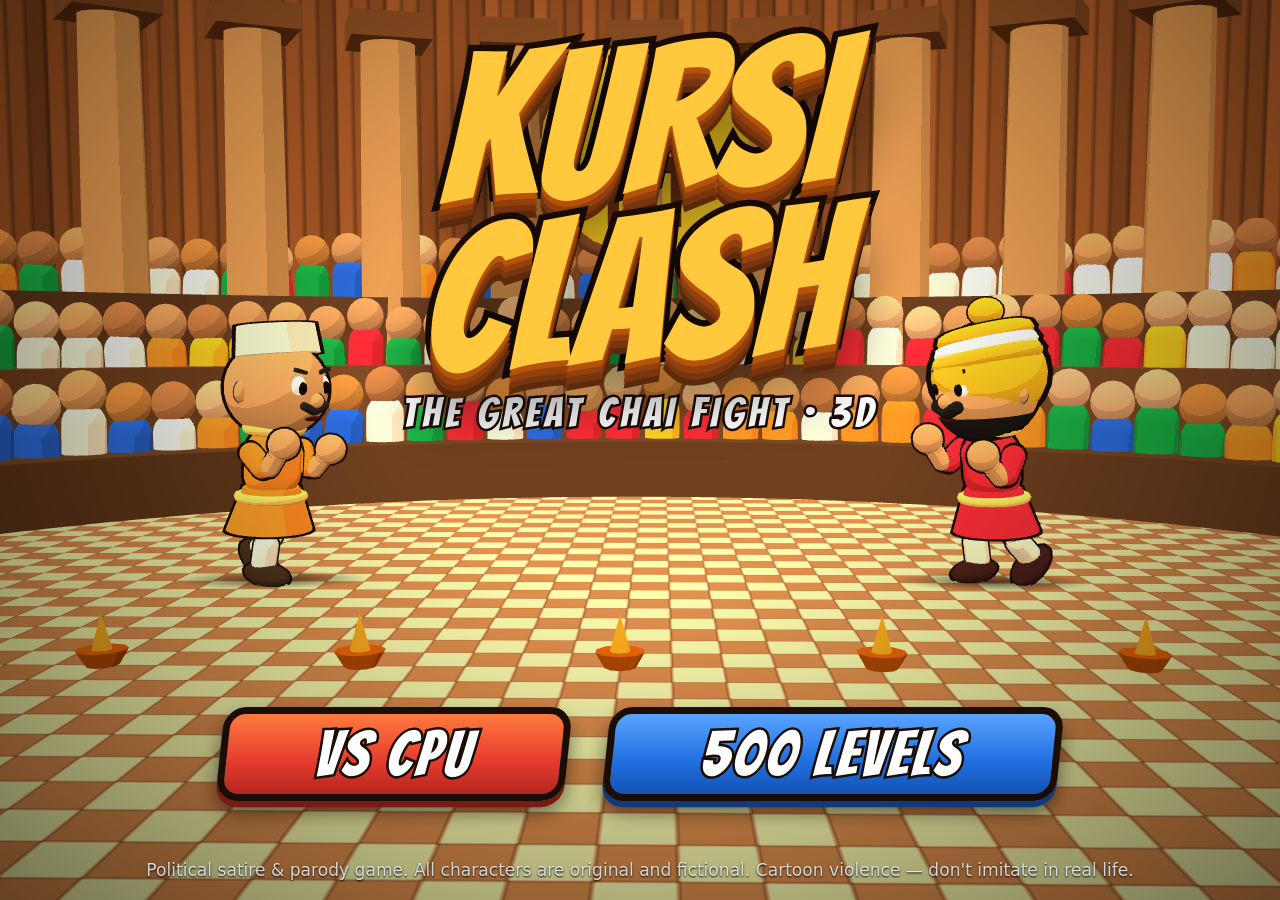
==== app/src/main/assets/game/kursi-clash-3d.html @ 17e44c1c "feat: Integrate complete Kursi Clash 3D toon game engine into main app" ====
<!doctype html>
<html lang="en">
<head>
<meta charset="utf-8">
<meta name="viewport" content="width=device-width, initial-scale=1, maximum-scale=1, user-scalable=no, viewport-fit=cover">
<meta name="theme-color" content="#120a06">
<title>Kursi Clash 3D</title>
<style>@font-face { font-family: 'Bangers'; src: url([data-uri]) format('woff2'); font-display: block; }
:root { --gold: #ffc83d; --red: #e63b2e; --ink: #1a0d06; --blue: #1f6fe0; --f: 'Bangers', Impact, 'Arial Black', sans-serif; }
* { box-sizing: border-box; -webkit-tap-highlight-color: transparent; -webkit-user-select: none; user-select: none; touch-action: none; }
html, body { margin: 0; height: 100%; background: #000; overflow: hidden; font-family: var(--f); color: #fff; letter-spacing: .04em; }
#app { position: fixed; inset: 0; overflow: hidden; }
#gl { position: absolute; inset: 0; width: 100%; height: 100%; display: block; }
button { font-family: var(--f); letter-spacing: .05em; cursor: pointer; }
.off { display: none !important; }

/* outlined comic text helper */
.ol { -webkit-text-stroke: .1em var(--ink); paint-order: stroke fill; }

#flash { position: absolute; inset: 0; pointer-events: none; opacity: 0; background: #fff; }
#flash.go { animation: fl .55s ease-out; }
@keyframes fl { 0% { opacity: .75; } 100% { opacity: 0; } }

#pops { position: absolute; inset: 0; pointer-events: none; overflow: hidden; }
.pop { position: absolute; transform: translate(-50%, -50%); font-size: 5.6vh; color: var(--c, #ffe066); -webkit-text-stroke: .14em var(--ink); paint-order: stroke fill; white-space: nowrap; animation: popUp .85s ease-out forwards; text-shadow: 0 .06em 0 rgba(0,0,0,.4); }
@keyframes popUp { 0% { transform: translate(-50%, -30%) scale(.4) rotate(-8deg); opacity: 0; } 15% { transform: translate(-50%, -60%) scale(1.25) rotate(4deg); opacity: 1; } 100% { transform: translate(-50%, -190%) scale(1) rotate(0); opacity: 0; } }

/* ---------- screens ---------- */
.screen { position: absolute; inset: 0; display: none; }
.screen.on { display: block; }

/* title */
#title { background: radial-gradient(ellipse at 50% 40%, rgba(0,0,0,0) 30%, rgba(0,0,0,.55) 100%); text-align: center; }
.logoWrap { position: absolute; left: 0; right: 0; top: 4vh; }
.logo3d { font-size: 23vh; line-height: .82; color: var(--gold); -webkit-text-stroke: .06em var(--ink); paint-order: stroke fill; transform: rotate(-3deg) skewX(-6deg);
  text-shadow: 0 .03em 0 #b45309, 0 .06em 0 #92400e, 0 .09em 0 #78350f, 0 .12em 0 #5a2a0a, 0 .2em .25em rgba(0,0,0,.6); animation: bob 2.4s ease-in-out infinite; }
@keyframes bob { 50% { transform: rotate(-3deg) skewX(-6deg) translateY(-1.2vh) scale(1.015); } }
.tag { margin-top: 1.6vh; font-size: 4.6vh; color: #fff; -webkit-text-stroke: .12em var(--ink); paint-order: stroke fill; letter-spacing: .12em; }
.tapStart { position: absolute; left: 0; right: 0; bottom: 14vh; font-size: 8vh; color: #fff; -webkit-text-stroke: .1em var(--ink); paint-order: stroke fill; animation: blink 1.1s steps(2, jump-none) infinite; }
@keyframes blink { 50% { opacity: .15; } }
.disc { position: absolute; left: 4vw; right: 4vw; bottom: 2.2vh; font-family: system-ui, sans-serif; font-size: 1.9vh; letter-spacing: 0; color: rgba(255,255,255,.8); text-shadow: 0 1px 2px #000; }

/* buttons */
.bigBtn { font-size: 6.4vh; padding: .1em 1.4em; color: #fff; background: linear-gradient(#ff7a3d, #e63b2e 60%, #b3261e); border: .12em solid var(--ink); border-radius: .35em; box-shadow: 0 .1em 0 #7a1a12, 0 .18em .3em rgba(0,0,0,.5); -webkit-text-stroke: .08em var(--ink); paint-order: stroke fill; transform: skewX(-6deg); }
.bigBtn:active { transform: skewX(-6deg) translateY(.06em); }
.bigBtn.sm { font-size: 5.4vh; margin: .6vh; }
.bigBtn.blue { background: linear-gradient(#5aa3ff, #1f6fe0 60%, #1553b0); box-shadow: 0 .1em 0 #0e3a80, 0 .18em .3em rgba(0,0,0,.5); }
.bigBtn.gray { background: linear-gradient(#9ca3af, #6b7280 60%, #4b5563); box-shadow: 0 .1em 0 #2b313b, 0 .18em .3em rgba(0,0,0,.5); }
.chip { position: absolute; left: 2vw; top: 2vh; font-size: 3.6vh; padding: .2em .8em; color: #fff; background: rgba(0,0,0,.55); border: .1em solid var(--gold); border-radius: 2em; z-index: 3; }

/* select */
#select { background: linear-gradient(rgba(0,0,0,.35), rgba(0,0,0,0) 22%, rgba(0,0,0,0) 45%, rgba(0,0,0,.78) 78%); }
.selTitle { position: absolute; left: 0; right: 0; top: 1.4vh; text-align: center; font-size: 11vh; color: var(--gold); -webkit-text-stroke: .08em var(--ink); paint-order: stroke fill; transform: skewX(-6deg); text-shadow: 0 .05em 0 #92400e, 0 .1em .2em rgba(0,0,0,.6); }
.info { position: absolute; bottom: 2vh; width: 26vw; max-width: 380px; padding: 1.2vh 1.4vw; background: linear-gradient(rgba(20,10,4,.85), rgba(20,10,4,.65)); border-left: .6vh solid var(--gold); border-radius: 1vh; line-height: 1.05; }
.info.left { left: 1.5vw; } .info.right { right: 1.5vw; text-align: right; border-left: 0; border-right: .6vh solid #38bdf8; }
.info .who { font-size: 2.6vh; color: var(--gold); letter-spacing: .15em; } .info.right .who { color: #38bdf8; }
.info .big { font-size: 7.6vh; line-height: .95; -webkit-text-stroke: .05em var(--ink); paint-order: stroke fill; transform: skewX(-6deg); white-space: nowrap; }
.info .team { font-size: 2.8vh; color: #ddd; margin-top: .4vh; }
.info .sup { font-size: 3vh; color: var(--gold); margin-top: .8vh; } .info .sup i { font-style: normal; color: #fff; }
.info .desc { font-family: system-ui, sans-serif; font-size: 1.9vh; letter-spacing: 0; line-height: 1.25; color: #e5e5e5; margin-top: .4vh; }
.stats { display: grid; grid-template-columns: auto 1fr; gap: .3vh .8vw; margin-top: .8vh; font-size: 2.2vh; align-items: center; }
.stats .b { height: 1.1vh; background: rgba(255,255,255,.15); border-radius: 1vh; overflow: hidden; } .stats .b i { display: block; height: 100%; background: linear-gradient(90deg, #22c55e, #fbbf24); border-radius: 1vh; }
.selBottom { position: absolute; left: 50%; bottom: 1.4vh; transform: translateX(-50%); width: 44vw; min-width: 330px; text-align: center; }
.pickLabel { font-size: 3.4vh; color: var(--gold); letter-spacing: .3em; -webkit-text-stroke: .08em var(--ink); paint-order: stroke fill; margin-bottom: .6vh; }
#roster { display: grid; grid-template-columns: repeat(6, 1fr); gap: .8vh; justify-items: center; }
.card { position: relative; width: 100%; max-width: 10.6vh; aspect-ratio: 1; border-radius: 1.2vh; border: .45vh solid #6b4a2e; background: linear-gradient(#4b2e1c, #1c0f08); overflow: hidden; padding: 0; color: #fff; }
.card img { width: 100%; height: 100%; object-fit: cover; display: block; }
.card .cn { position: absolute; left: 0; right: 0; bottom: 0; font-size: 1.9vh; line-height: 1.1; background: linear-gradient(transparent, rgba(0,0,0,.9)); padding: 1.4vh 0 .2vh; }
.card .q { font-size: 7vh; line-height: 9.6vh; color: var(--gold); -webkit-text-stroke: .05em var(--ink); paint-order: stroke fill; }
.card .badge { position: absolute; top: 0; font-size: 2vh; padding: 0 .5em; color: #fff; border-radius: 0 0 .6vh .6vh; display: none; }
.card .b1 { left: 0; background: #e8731a; } .card .b2 { right: 0; background: #1f8ae0; }
.card.s1 { border-color: var(--gold); box-shadow: 0 0 1.4vh var(--gold); } .card.s2 { border-color: #38bdf8; box-shadow: 0 0 1.4vh #38bdf8; }
.card.s1 .b1, .card.s2 .b2 { display: block; }
.card.boss { border-color: #b8860b; }
.opts { display: flex; justify-content: center; gap: 2vw; margin-top: 1.2vh; flex-wrap: wrap; }
.grp { display: flex; align-items: center; gap: .8vw; } .lbl { font-size: 2.6vh; color: #cbb89a; letter-spacing: .25em; }
.grp > div { display: flex; gap: .6vw; }
.opt { font-size: 2.8vh; padding: .2em .8em; color: #fff; background: rgba(20,10,4,.85); border: .3vh solid #8a6a3a; border-radius: .8vh; letter-spacing: .12em; }
.opt.on { background: linear-gradient(#ffd166, #f59e0b); color: #1a0d06; border-color: #fff4c2; }
.go { margin-top: 1.2vh; } .go .bigBtn { font-size: 6vh; padding: .05em 1.6em; }

/* HUD */
#hud { position: absolute; inset: 0; pointer-events: none; }
#hud .side { position: absolute; top: 1.6vh; width: 39vw; }
#hud .left { left: 2vw; } #hud .right { right: 2vw; text-align: right; }
#hud .nm { font-size: 3.6vh; -webkit-text-stroke: .1em var(--ink); paint-order: stroke fill; margin-bottom: .2vh; }
#hud .hp { position: relative; height: 4vh; background: rgba(0,0,0,.7); border: .4vh solid var(--ink); border-radius: .8vh; overflow: hidden; transform: skewX(-18deg); box-shadow: 0 0 0 .3vh #fff6; }
#hud .right .hp { transform: skewX(18deg); }
#hud .fill, #hud .ghost { position: absolute; top: 0; bottom: 0; right: 0; width: 100%; }
#hud .right .fill, #hud .right .ghost { right: auto; left: 0; }
#hud .fill { background: linear-gradient(#7dff9a, #22c55e 55%, #15803d); transition: width .08s linear; }
#hud .ghost { background: #ffd0a0; transition: width .7s ease .35s; }
#hud .mt { position: relative; margin-top: .6vh; width: 60%; height: 1.8vh; background: rgba(0,0,0,.7); border: .3vh solid var(--ink); border-radius: 1vh; overflow: hidden; }
#hud .right .mt { margin-left: auto; }
#hud .mt .fill { background: linear-gradient(#ffe38a, #f59e0b); right: auto; left: 0; width: 0; }
#hud .right .mt .fill { right: 0; left: auto; }
#hud .mt span { position: absolute; inset: 0; font-size: 1.5vh; line-height: 1.8vh; text-align: center; color: #fff; opacity: .9; text-shadow: 0 0 2px #000; }
#hud .mt.full { animation: pulseMt .5s infinite alternate; } @keyframes pulseMt { to { box-shadow: 0 0 1.6vh #ffc83d; } }
#hud .pips { margin-top: .5vh; display: flex; gap: .5vh; } #hud .right .pips { justify-content: flex-end; }
.pip { width: 2vh; height: 2vh; border-radius: 50%; background: rgba(255,255,255,.25); border: .3vh solid var(--ink); } .pip.w { background: var(--gold); box-shadow: 0 0 1vh var(--gold); }
#timer { position: absolute; left: 50%; top: 1.2vh; transform: translateX(-50%); width: 9.4vh; height: 9.4vh; line-height: 9.4vh; text-align: center; font-size: 6.4vh; border-radius: 50%; background: radial-gradient(#3b2a1a, #120a06); border: .6vh solid var(--gold); -webkit-text-stroke: .05em #000; paint-order: stroke fill; }
#timer.low { color: #ff5a36; animation: pulseMt .4s infinite alternate; }
.combo { position: absolute; top: 26vh; left: 4vw; font-size: 8vh; color: var(--gold); -webkit-text-stroke: .08em var(--ink); paint-order: stroke fill; opacity: 0; transform: rotate(-6deg); transition: opacity .15s; }
.combo.r { left: auto; right: 4vw; transform: rotate(6deg); } .combo.show { opacity: 1; }
#pauseBtn { position: absolute; top: 12.5vh; left: 50%; transform: translateX(-50%); pointer-events: auto; width: 6vh; height: 6vh; border-radius: 50%; border: .4vh solid var(--gold); background: rgba(0,0,0,.55); color: #fff; font-size: 2.2vh; padding: 0; }
#banner { position: absolute; left: 0; right: 0; top: 32%; text-align: center; font-size: 22vh; line-height: 1; color: var(--gold); -webkit-text-stroke: .07em var(--ink); paint-order: stroke fill; pointer-events: none; opacity: 0; text-shadow: 0 .06em 0 #92400e, 0 .12em .25em rgba(0,0,0,.6); }
#banner.show { animation: ban 1s ease-out forwards; } #banner.long { animation-duration: 2s; }
@keyframes ban { 0% { opacity: 0; transform: scale(2.4) rotate(-4deg); } 18% { opacity: 1; transform: scale(1) rotate(-3deg); } 80% { opacity: 1; transform: scale(1.04) rotate(-3deg); } 100% { opacity: 0; transform: scale(1.1) rotate(-3deg); } }

/* touch pad */
#pad { position: absolute; inset: 0; pointer-events: none; }
.pb { position: absolute; pointer-events: auto; border-radius: 50%; border: .5vh solid rgba(255,255,255,.55); background: rgba(255,255,255,.2); color: #fff; padding: 0; font-size: 3.4vh; backdrop-filter: blur(2px); -webkit-backdrop-filter: blur(2px); box-shadow: 0 .4vh 1vh rgba(0,0,0,.4); }
.pb.on { background: rgba(255,255,255,.5); transform: scale(.94); }
.dpad { position: absolute; left: max(2vw, env(safe-area-inset-left)); bottom: 3vh; width: 30vh; height: 30vh; }
.dpad .arrow { width: 10.5vh; height: 10.5vh; font-size: 4vh; border-radius: 28%; }
.acts { position: absolute; right: max(2vw, env(safe-area-inset-right)); bottom: 3vh; width: 42vh; height: 32vh; }
.act { font-size: 3.2vh; text-shadow: 0 0 .5vh #000; }
.act.punch { width: 17vh; height: 17vh; right: 0; bottom: 0; background: rgba(230,59,46,.5); font-size: 3.8vh; }
.act.kick { width: 14.5vh; height: 14.5vh; right: 19.5vh; bottom: .5vh; background: rgba(31,111,224,.5); }
.act.grab { width: 12vh; height: 12vh; right: 15vh; bottom: 19vh; background: rgba(34,197,94,.5); font-size: 2.8vh; }
.act.sup { width: 13vh; height: 13vh; right: 1vh; bottom: 19.5vh; background: rgba(245,158,11,.5); font-size: 2.8vh; }
.act.sup.ready { background: rgba(255,200,61,.85); border-color: #fff; animation: pulseMt .35s infinite alternate; color: #1a0d06; }

/* panels */
.panel { position: absolute; left: 50%; top: 50%; transform: translate(-50%, -50%); text-align: center; padding: 3vh 4vw; background: rgba(15,8,3,.88); border: .6vh solid var(--gold); border-radius: 2vh; min-width: 40vw; }
.panel.wide { min-width: 62vw; }
.panel h2 { margin: 0; font-size: 9vh; color: var(--gold); -webkit-text-stroke: .06em var(--ink); paint-order: stroke fill; }
.panel p { font-family: system-ui, sans-serif; font-size: 2.4vh; letter-spacing: 0; margin: .5vh 0 2vh; color: #ddd; }
.panel .bigBtn { display: block; margin: 1vh auto; }
#pause { background: rgba(0,0,0,.55); } #result { background: rgba(0,0,0,.35); }
#resTitle { margin: 0; font-size: 17vh; line-height: 1; color: var(--gold); -webkit-text-stroke: .06em var(--ink); paint-order: stroke fill; text-shadow: 0 .05em 0 #92400e; }
#resTitle.lose { color: #ff5a36; }
.jumla { margin: 1vh auto 2.4vh; max-width: 52vw; font-family: system-ui, sans-serif; letter-spacing: 0; text-align: left; border: .3vh dashed #666; padding: 1.2vh 1.6vw; background: rgba(255,255,255,.06); border-radius: 1vh; }
.jumla b { display: block; font-family: var(--f); letter-spacing: .15em; font-size: 3vh; color: #7cc4ff; font-weight: normal; } .jumla span { font-size: 2.4vh; color: #eee; line-height: 1.3; }
.row { display: flex; justify-content: center; gap: 2vw; } .row .bigBtn { margin: 0; }

#rotate { position: absolute; inset: 0; background: #120a06; display: none; align-items: center; justify-content: center; text-align: center; font-size: 6vw; z-index: 99; color: var(--gold); }
#rotate small { display: block; font-family: system-ui, sans-serif; letter-spacing: 0; font-size: 3.2vw; color: #ddd; margin-top: 1em; } .rot { font-size: 18vw; animation: rot 1.6s ease-in-out infinite; } @keyframes rot { 50% { transform: rotate(90deg); } }
@media (orientation: portrait) and (pointer: coarse) { #rotate { display: flex; } }
#loading { position: absolute; inset: 0; background: #120a06; display: flex; align-items: center; justify-content: center; font-size: 8vh; color: var(--gold); z-index: 98; transition: opacity .4s; } #loading.done { opacity: 0; pointer-events: none; }

@media (max-height: 420px) { .disc { display: none; } .selBottom { width: 50vw; } }

#keys { position: absolute; left: 50%; bottom: 1.6vh; transform: translateX(-50%); max-width: 94vw; padding: .6vh 1.6vw; font-size: 2.8vh; text-align: center; background: rgba(0,0,0,.6); border: .3vh solid var(--gold); border-radius: 2em; pointer-events: none; white-space: nowrap; } #keys b { color: var(--gold); font-weight: normal; }

.titleBtns { position: absolute; left: 0; right: 0; bottom: 11vh; display: flex; justify-content: center; gap: 3vw; }
.titleBtns .bigBtn { font-size: 7vh; }
.bigBtn.gold { background: linear-gradient(#ffe38a, #f59e0b 60%, #b45309); color: #1a0d06; -webkit-text-stroke: 0; box-shadow: 0 .1em 0 #7c3d06, 0 .18em .3em rgba(0,0,0,.5); }
.story .info.right, .story .opts { display: none; }
.selTitle.sm { font-size: 8vh; top: 1vh; }
#levels { background: rgba(12,6,3,.88); }
#lvTabs { position: absolute; left: 3vw; right: 3vw; top: 11vh; display: flex; gap: .8vh; overflow-x: auto; padding-bottom: .6vh; }
#lvTabs, #lvTabs * { touch-action: pan-x; }
.tab { flex: 0 0 auto; font-size: 2.8vh; padding: .15em .9em; color: #fff; background: rgba(40,22,10,.9); border: .3vh solid #8a6a3a; border-radius: .8vh; }
.tab.on { background: linear-gradient(#ffd166, #f59e0b); color: #1a0d06; border-color: #fff4c2; }
#lvGrid { position: absolute; left: 3vw; right: 3vw; top: 19vh; bottom: 17vh; overflow-y: auto; display: grid; grid-template-columns: repeat(auto-fill, minmax(11vh, 1fr)); gap: 1vh; align-content: start; padding: .6vh; }
#lvGrid, #lvGrid * { touch-action: pan-y; }
.lv { position: relative; height: 11vh; border-radius: 1.2vh; border: .4vh solid #6b4a2e; background: linear-gradient(#4b2e1c, #1c0f08); color: #fff; font-size: 4.4vh; padding: 0; line-height: 1.05; }
.lv small { display: block; font-size: 2.2vh; letter-spacing: 0; color: #5b4a3a; } .lv small b { color: var(--gold); font-weight: normal; }
.lv.boss { border-color: #e63b2e; background: linear-gradient(#7a1a12, #2a0a07); } .lv.boss::after { content: '👑'; position: absolute; top: -.4vh; right: .2vh; font-size: 2.6vh; }
.lv.sel { border-color: var(--gold); box-shadow: 0 0 1.6vh var(--gold); }
#lvInfo { position: absolute; left: 3vw; right: 3vw; bottom: 2vh; min-height: 12vh; display: flex; align-items: center; justify-content: space-between; gap: 2vw; padding: 1vh 2vw; background: rgba(30,16,8,.92); border: .4vh solid var(--gold); border-radius: 1.4vh; }
#lvText { font-size: 3.4vh; line-height: 1.15; } #lvText i { font-style: normal; color: var(--gold); } #lvText span { display: block; font-family: system-ui, sans-serif; font-size: 2vh; letter-spacing: 0; color: #ddd; margin-top: .4vh; }
#lvInfo .bigBtn { margin: 0; white-space: nowrap; }
#lvTag { position: absolute; left: 50%; top: 19.5vh; transform: translateX(-50%); font-size: 2.6vh; padding: .1em .9em; background: rgba(0,0,0,.55); border: .25vh solid var(--gold); border-radius: 2em; white-space: nowrap; max-width: 90vw; overflow: hidden; text-overflow: ellipsis; }
#lvTag:empty { display: none; }
#resStars { font-size: 8vh; color: var(--gold); letter-spacing: .1em; -webkit-text-stroke: .04em var(--ink); paint-order: stroke fill; line-height: 1; margin-top: .4vh; } #resStars:empty { display: none; }
.row .bigBtn { font-size: 4.6vh; padding: .1em 1em; }
</style>
</head>
<body>
<div id="app">
  <canvas id="gl"></canvas>
  <div id="flash"></div>
  <div id="pops"></div>

  <!-- HUD -->
  <div id="hud" class="off">
    <div class="side left">
      <div class="nm" id="n1"></div>
      <div class="hp"><div class="ghost" id="g1"></div><div class="fill" id="h1"></div></div>
      <div class="mt"><div class="fill" id="m1"></div><span>SUPER</span></div>
      <div class="pips" id="pips1"></div>
    </div>
    <div id="timer">60</div>
    <div class="side right">
      <div class="nm" id="n2"></div>
      <div class="hp"><div class="ghost" id="g2"></div><div class="fill" id="h2"></div></div>
      <div class="mt"><div class="fill" id="m2"></div><span>SUPER</span></div>
      <div class="pips" id="pips2"></div>
    </div>
    <div class="combo" id="c1"></div>
    <div class="combo r" id="c2"></div>
    <button id="pauseBtn" aria-label="Pause">❚❚</button>
    <div id="lvTag"></div>
  </div>
  <div id="banner"></div>
  <div id="keys" class="off"><b>A / D</b> chalo · <b>W</b> jump · <b>S</b> jhuko · <b>J</b> punch · <b>K</b> kick · <b>I</b> grab · <b>L</b> super (meter full ho tab) · peeche dabao = block · <b>Esc</b> pause</div>

  <!-- touch controls -->
  <div id="pad" class="off">
    <div class="dpad">
      <button class="pb arrow" data-k="up" style="left:36%;top:0">▲</button>
      <button class="pb arrow" data-k="left" style="left:0;top:36%">◀</button>
      <button class="pb arrow" data-k="right" style="left:72%;top:36%">▶</button>
      <button class="pb arrow" data-k="down" style="left:36%;top:72%">▼</button>
    </div>
    <div class="acts">
      <button class="pb act sup" data-k="sup">SUPER</button>
      <button class="pb act grab" data-k="grab">GRAB</button>
      <button class="pb act kick" data-k="kick">KICK</button>
      <button class="pb act punch" data-k="punch">PUNCH</button>
    </div>
  </div>

  <!-- TITLE -->
  <section id="title" class="screen on">
    <div class="logoWrap">
      <div class="logo3d">KURSI<br>CLASH</div>
      <div class="tag">THE GREAT CHAI FIGHT · 3D</div>
    </div>
    <div class="titleBtns"><button class="bigBtn" id="vsBtn">VS CPU</button><button class="bigBtn blue" id="lvBtn">500 LEVELS</button></div>
    <div class="disc">Political satire &amp; parody game. All characters are original and fictional. Cartoon violence — don't imitate in real life.</div>
  </section>

  <!-- SELECT -->
  <section id="select" class="screen">
    <button id="backBtn" class="chip">‹ BACK</button>
    <div class="selTitle">SELECT YOUR NETA</div>
    <div class="info left" id="info1"></div>
    <div class="info right" id="info2"></div>
    <div class="selBottom">
      <div class="pickLabel" id="pickLabel">PICK YOUR NETA</div>
      <div id="roster"></div>
      <div class="opts">
        <div class="grp"><span class="lbl">STAGE</span><div id="stageBtns"></div></div>
        <div class="grp"><span class="lbl">CPU</span><div id="cpuBtns"></div></div>
      </div>
      <div class="go"><button id="fightBtn" class="bigBtn">FIGHT!</button></div>
    </div>
  </section>

  <!-- LEVELS -->
  <section id="levels" class="screen">
    <button id="lvBack" class="chip">‹ BACK</button>
    <div class="selTitle sm">500 LEVELS</div>
    <div id="lvTabs"></div>
    <div id="lvGrid"></div>
    <div id="lvInfo"><div id="lvText"></div><button id="lvStart" class="bigBtn sm">START ›</button></div>
  </section>

  <!-- PAUSE -->
  <section id="pause" class="screen">
    <div class="panel">
      <h2>CHAI BREAK ☕</h2>
      <p>Sansad adjourned till further notice.</p>
      <button class="bigBtn sm" id="resumeBtn">RESUME</button>
      <button class="bigBtn sm blue" id="musicBtn">MUSIC: ON</button>
      <button class="bigBtn sm gray" id="quitBtn">QUIT TO SELECT</button>
    </div>
  </section>

  <!-- RESULT -->
  <section id="result" class="screen">
    <div class="panel wide">
      <h1 id="resTitle">YOU WIN!</h1>
      <div id="resStars"></div>
      <div class="jumla"><b>THE DAILY JUMLA</b><span id="resHead"></span></div>
      <div class="row">
        <button class="bigBtn sm gold" id="nextBtn">NEXT LEVEL ›</button>
        <button class="bigBtn sm" id="rematchBtn">REMATCH</button>
        <button class="bigBtn sm blue" id="charBtn">CHARACTER SELECT</button>
      </div>
    </div>
  </section>

  <div id="rotate"><div><div class="rot">📱</div>ROTATE YOUR PHONE<small>Kursi Clash is played in landscape.</small></div></div>
  <div id="loading"><div>LOADING NETAS…</div></div>
</div>

<script>console.warn( 'Scripts "build/three.js" and "build/three.min.js" are deprecated with r150+, and will be removed with r160. Please use ES Modules or alternatives: https://threejs.org/docs/index.html#manual/en/introduction/Installation' );
/**
 * @license
 * Copyright 2010-2023 Three.js Authors
 * SPDX-License-Identifier: MIT
 */
!function(t,e){"object"==typeof exports&&"undefined"!=typeof module?e(exports):"function"==typeof define&&define.amd?define(["exports"],e):e((t="undefined"!=typeof globalThis?globalThis:t||self).THREE={})}(this,(function(t){"use strict";const e="152",n=100,i=300,r=301,s=302,a=303,o=304,l=306,c=1e3,h=1001,u=1002,d=1003,p=1004,m=1005,f=1006,g=1007,v=1008,_=1009,x=1012,y=1014,M=1015,S=1016,b=1020,E=1023,T=1026,w=1027,A=33776,R=33777,C=33778,L=33779,P=35840,I=35841,U=35842,D=35843,N=37492,O=37496,F=37808,B=37809,z=37810,G=37811,H=37812,k=37813,V=37814,W=37815,X=37816,j=37817,q=37818,Y=37819,Z=37820,J=37821,K=36492,$=36284,Q=36285,tt=36286,et=2300,nt=2301,it=2302,rt=2400,st=2401,at=2402,ot=2500,lt=2501,ct=3e3,ht=3001,ut="",dt="srgb",pt="srgb-linear",mt="display-p3",ft=7680,gt=35044,vt="300 es",_t=1035;class xt{addEventListener(t,e){void 0===this._listeners&&(this._listeners={});const n=this._listeners;void 0===n[t]&&(n[t]=[]),-1===n[t].indexOf(e)&&n[t].push(e)}hasEventListener(t,e){if(void 0===this._listeners)return!1;const n=this._listeners;return void 0!==n[t]&&-1!==n[t].indexOf(e)}removeEventListener(t,e){if(void 0===this._listeners)return;const n=this._listeners[t];if(void 0!==n){const t=n.indexOf(e);-1!==t&&n.splice(t,1)}}dispatchEvent(t){if(void 0===this._listeners)return;const e=this._listeners[t.type];if(void 0!==e){t.target=this;const n=e.slice(0);for(let e=0,i=n.length;e<i;e++)n[e].call(this,t);t.target=null}}}const yt=["00","01","02","03","04","05","06","07","08","09","0a","0b","0c","0d","0e","0f","10","11","12","13","14","15","16","17","18","19","1a","1b","1c","1d","1e","1f","20","21","22","23","24","25","26","27","28","29","2a","2b","2c","2d","2e","2f","30","31","32","33","34","35","36","37","38","39","3a","3b","3c","3d","3e","3f","40","41","42","43","44","45","46","47","48","49","4a","4b","4c","4d","4e","4f","50","51","52","53","54","55","56","57","58","59","5a","5b","5c","5d","5e","5f","60","61","62","63","64","65","66","67","68","69","6a","6b","6c","6d","6e","6f","70","71","72","73","74","75","76","77","78","79","7a","7b","7c","7d","7e","7f","80","81","82","83","84","85","86","87","88","89","8a","8b","8c","8d","8e","8f","90","91","92","93","94","95","96","97","98","99","9a","9b","9c","9d","9e","9f","a0","a1","a2","a3","a4","a5","a6","a7","a8","a9","aa","ab","ac","ad","ae","af","b0","b1","b2","b3","b4","b5","b6","b7","b8","b9","ba","bb","bc","bd","be","bf","c0","c1","c2","c3","c4","c5","c6","c7","c8","c9","ca","cb","cc","cd","ce","cf","d0","d1","d2","d3","d4","d5","d6","d7","d8","d9","da","db","dc","dd","de","df","e0","e1","e2","e3","e4","e5","e6","e7","e8","e9","ea","eb","ec","ed","ee","ef","f0","f1","f2","f3","f4","f5","f6","f7","f8","f9","fa","fb","fc","fd","fe","ff"];let Mt=1234567;const St=Math.PI/180,bt=180/Math.PI;function Et(){const t=4294967295*Math.random()|0,e=4294967295*Math.random()|0,n=4294967295*Math.random()|0,i=4294967295*Math.random()|0;return(yt[255&t]+yt[t>>8&255]+yt[t>>16&255]+yt[t>>24&255]+"-"+yt[255&e]+yt[e>>8&255]+"-"+yt[e>>16&15|64]+yt[e>>24&255]+"-"+yt[63&n|128]+yt[n>>8&255]+"-"+yt[n>>16&255]+yt[n>>24&255]+yt[255&i]+yt[i>>8&255]+yt[i>>16&255]+yt[i>>24&255]).toLowerCase()}function Tt(t,e,n){return Math.max(e,Math.min(n,t))}function wt(t,e){return(t%e+e)%e}function At(t,e,n){return(1-n)*t+n*e}function Rt(t){return 0==(t&t-1)&&0!==t}function Ct(t){return Math.pow(2,Math.ceil(Math.log(t)/Math.LN2))}function Lt(t){return Math.pow(2,Math.floor(Math.log(t)/Math.LN2))}function Pt(t,e){switch(e.constructor){case Float32Array:return t;case Uint16Array:return t/65535;case Uint8Array:return t/255;case Int16Array:return Math.max(t/32767,-1);case Int8Array:return Math.max(t/127,-1);default:throw new Error("Invalid component type.")}}function It(t,e){switch(e.constructor){case Float32Array:return t;case Uint16Array:return Math.round(65535*t);case Uint8Array:return Math.round(255*t);case Int16Array:return Math.round(32767*t);case Int8Array:return Math.round(127*t);default:throw new Error("Invalid component type.")}}const Ut={DEG2RAD:St,RAD2DEG:bt,generateUUID:Et,clamp:Tt,euclideanModulo:wt,mapLinear:function(t,e,n,i,r){return i+(t-e)*(r-i)/(n-e)},inverseLerp:function(t,e,n){return t!==e?(n-t)/(e-t):0},lerp:At,damp:function(t,e,n,i){return At(t,e,1-Math.exp(-n*i))},pingpong:function(t,e=1){return e-Math.abs(wt(t,2*e)-e)},smoothstep:function(t,e,n){return t<=e?0:t>=n?1:(t=(t-e)/(n-e))*t*(3-2*t)},smootherstep:function(t,e,n){return t<=e?0:t>=n?1:(t=(t-e)/(n-e))*t*t*(t*(6*t-15)+10)},randInt:function(t,e){return t+Math.floor(Math.random()*(e-t+1))},randFloat:function(t,e){return t+Math.random()*(e-t)},randFloatSpread:function(t){return t*(.5-Math.random())},seededRandom:function(t){void 0!==t&&(Mt=t);let e=Mt+=1831565813;return e=Math.imul(e^e>>>15,1|e),e^=e+Math.imul(e^e>>>7,61|e),((e^e>>>14)>>>0)/4294967296},degToRad:function(t){return t*St},radToDeg:function(t){return t*bt},isPowerOfTwo:Rt,ceilPowerOfTwo:Ct,floorPowerOfTwo:Lt,setQuaternionFromProperEuler:function(t,e,n,i,r){const s=Math.cos,a=Math.sin,o=s(n/2),l=a(n/2),c=s((e+i)/2),h=a((e+i)/2),u=s((e-i)/2),d=a((e-i)/2),p=s((i-e)/2),m=a((i-e)/2);switch(r){case"XYX":t.set(o*h,l*u,l*d,o*c);break;case"YZY":t.set(l*d,o*h,l*u,o*c);break;case"ZXZ":t.set(l*u,l*d,o*h,o*c);break;case"XZX":t.set(o*h,l*m,l*p,o*c);break;case"YXY":t.set(l*p,o*h,l*m,o*c);break;case"ZYZ":t.set(l*m,l*p,o*h,o*c);break;default:console.warn("THREE.MathUtils: .setQuaternionFromProperEuler() encountered an unknown order: "+r)}},normalize:It,denormalize:Pt};class Dt{constructor(t=0,e=0){Dt.prototype.isVector2=!0,this.x=t,this.y=e}get width(){return this.x}set width(t){this.x=t}get height(){return this.y}set height(t){this.y=t}set(t,e){return this.x=t,this.y=e,this}setScalar(t){return this.x=t,this.y=t,this}setX(t){return this.x=t,this}setY(t){return this.y=t,this}setComponent(t,e){switch(t){case 0:this.x=e;break;case 1:this.y=e;break;default:throw new Error("index is out of range: "+t)}return this}getComponent(t){switch(t){case 0:return this.x;case 1:return this.y;default:throw new Error("index is out of range: "+t)}}clone(){return new this.constructor(this.x,this.y)}copy(t){return this.x=t.x,this.y=t.y,this}add(t){return this.x+=t.x,this.y+=t.y,this}addScalar(t){return this.x+=t,this.y+=t,this}addVectors(t,e){return this.x=t.x+e.x,this.y=t.y+e.y,this}addScaledVector(t,e){return this.x+=t.x*e,this.y+=t.y*e,this}sub(t){return this.x-=t.x,this.y-=t.y,this}subScalar(t){return this.x-=t,this.y-=t,this}subVectors(t,e){return this.x=t.x-e.x,this.y=t.y-e.y,this}multiply(t){return this.x*=t.x,this.y*=t.y,this}multiplyScalar(t){return this.x*=t,this.y*=t,this}divide(t){return this.x/=t.x,this.y/=t.y,this}divideScalar(t){return this.multiplyScalar(1/t)}applyMatrix3(t){const e=this.x,n=this.y,i=t.elements;return this.x=i[0]*e+i[3]*n+i[6],this.y=i[1]*e+i[4]*n+i[7],this}min(t){return this.x=Math.min(this.x,t.x),this.y=Math.min(this.y,t.y),this}max(t){return this.x=Math.max(this.x,t.x),this.y=Math.max(this.y,t.y),this}clamp(t,e){return this.x=Math.max(t.x,Math.min(e.x,this.x)),this.y=Math.max(t.y,Math.min(e.y,this.y)),this}clampScalar(t,e){return this.x=Math.max(t,Math.min(e,this.x)),this.y=Math.max(t,Math.min(e,this.y)),this}clampLength(t,e){const n=this.length();return this.divideScalar(n||1).multiplyScalar(Math.max(t,Math.min(e,n)))}floor(){return this.x=Math.floor(this.x),this.y=Math.floor(this.y),this}ceil(){return this.x=Math.ceil(this.x),this.y=Math.ceil(this.y),this}round(){return this.x=Math.round(this.x),this.y=Math.round(this.y),this}roundToZero(){return this.x=this.x<0?Math.ceil(this.x):Math.floor(this.x),this.y=this.y<0?Math.ceil(this.y):Math.floor(this.y),this}negate(){return this.x=-this.x,this.y=-this.y,this}dot(t){return this.x*t.x+this.y*t.y}cross(t){return this.x*t.y-this.y*t.x}lengthSq(){return this.x*this.x+this.y*this.y}length(){return Math.sqrt(this.x*this.x+this.y*this.y)}manhattanLength(){return Math.abs(this.x)+Math.abs(this.y)}normalize(){return this.divideScalar(this.length()||1)}angle(){return Math.atan2(-this.y,-this.x)+Math.PI}angleTo(t){const e=Math.sqrt(this.lengthSq()*t.lengthSq());if(0===e)return Math.PI/2;const n=this.dot(t)/e;return Math.acos(Tt(n,-1,1))}distanceTo(t){return Math.sqrt(this.distanceToSquared(t))}distanceToSquared(t){const e=this.x-t.x,n=this.y-t.y;return e*e+n*n}manhattanDistanceTo(t){return Math.abs(this.x-t.x)+Math.abs(this.y-t.y)}setLength(t){return this.normalize().multiplyScalar(t)}lerp(t,e){return this.x+=(t.x-this.x)*e,this.y+=(t.y-this.y)*e,this}lerpVectors(t,e,n){return this.x=t.x+(e.x-t.x)*n,this.y=t.y+(e.y-t.y)*n,this}equals(t){return t.x===this.x&&t.y===this.y}fromArray(t,e=0){return this.x=t[e],this.y=t[e+1],this}toArray(t=[],e=0){return t[e]=this.x,t[e+1]=this.y,t}fromBufferAttribute(t,e){return this.x=t.getX(e),this.y=t.getY(e),this}rotateAround(t,e){const n=Math.cos(e),i=Math.sin(e),r=this.x-t.x,s=this.y-t.y;return this.x=r*n-s*i+t.x,this.y=r*i+s*n+t.y,this}random(){return this.x=Math.random(),this.y=Math.random(),this}*[Symbol.iterator](){yield this.x,yield this.y}}class Nt{constructor(){Nt.prototype.isMatrix3=!0,this.elements=[1,0,0,0,1,0,0,0,1]}set(t,e,n,i,r,s,a,o,l){const c=this.elements;return c[0]=t,c[1]=i,c[2]=a,c[3]=e,c[4]=r,c[5]=o,c[6]=n,c[7]=s,c[8]=l,this}identity(){return this.set(1,0,0,0,1,0,0,0,1),this}copy(t){const e=this.elements,n=t.elements;return e[0]=n[0],e[1]=n[1],e[2]=n[2],e[3]=n[3],e[4]=n[4],e[5]=n[5],e[6]=n[6],e[7]=n[7],e[8]=n[8],this}extractBasis(t,e,n){return t.setFromMatrix3Column(this,0),e.setFromMatrix3Column(this,1),n.setFromMatrix3Column(this,2),this}setFromMatrix4(t){const e=t.elements;return this.set(e[0],e[4],e[8],e[1],e[5],e[9],e[2],e[6],e[10]),this}multiply(t){return this.multiplyMatrices(this,t)}premultiply(t){return this.multiplyMatrices(t,this)}multiplyMatrices(t,e){const n=t.elements,i=e.elements,r=this.elements,s=n[0],a=n[3],o=n[6],l=n[1],c=n[4],h=n[7],u=n[2],d=n[5],p=n[8],m=i[0],f=i[3],g=i[6],v=i[1],_=i[4],x=i[7],y=i[2],M=i[5],S=i[8];return r[0]=s*m+a*v+o*y,r[3]=s*f+a*_+o*M,r[6]=s*g+a*x+o*S,r[1]=l*m+c*v+h*y,r[4]=l*f+c*_+h*M,r[7]=l*g+c*x+h*S,r[2]=u*m+d*v+p*y,r[5]=u*f+d*_+p*M,r[8]=u*g+d*x+p*S,this}multiplyScalar(t){const e=this.elements;return e[0]*=t,e[3]*=t,e[6]*=t,e[1]*=t,e[4]*=t,e[7]*=t,e[2]*=t,e[5]*=t,e[8]*=t,this}determinant(){const t=this.elements,e=t[0],n=t[1],i=t[2],r=t[3],s=t[4],a=t[5],o=t[6],l=t[7],c=t[8];return e*s*c-e*a*l-n*r*c+n*a*o+i*r*l-i*s*o}invert(){const t=this.elements,e=t[0],n=t[1],i=t[2],r=t[3],s=t[4],a=t[5],o=t[6],l=t[7],c=t[8],h=c*s-a*l,u=a*o-c*r,d=l*r-s*o,p=e*h+n*u+i*d;if(0===p)return this.set(0,0,0,0,0,0,0,0,0);const m=1/p;return t[0]=h*m,t[1]=(i*l-c*n)*m,t[2]=(a*n-i*s)*m,t[3]=u*m,t[4]=(c*e-i*o)*m,t[5]=(i*r-a*e)*m,t[6]=d*m,t[7]=(n*o-l*e)*m,t[8]=(s*e-n*r)*m,this}transpose(){let t;const e=this.elements;return t=e[1],e[1]=e[3],e[3]=t,t=e[2],e[2]=e[6],e[6]=t,t=e[5],e[5]=e[7],e[7]=t,this}getNormalMatrix(t){return this.setFromMatrix4(t).invert().transpose()}transposeIntoArray(t){const e=this.elements;return t[0]=e[0],t[1]=e[3],t[2]=e[6],t[3]=e[1],t[4]=e[4],t[5]=e[7],t[6]=e[2],t[7]=e[5],t[8]=e[8],this}setUvTransform(t,e,n,i,r,s,a){const o=Math.cos(r),l=Math.sin(r);return this.set(n*o,n*l,-n*(o*s+l*a)+s+t,-i*l,i*o,-i*(-l*s+o*a)+a+e,0,0,1),this}scale(t,e){return this.premultiply(Ot.makeScale(t,e)),this}rotate(t){return this.premultiply(Ot.makeRotation(-t)),this}translate(t,e){return this.premultiply(Ot.makeTranslation(t,e)),this}makeTranslation(t,e){return this.set(1,0,t,0,1,e,0,0,1),this}makeRotation(t){const e=Math.cos(t),n=Math.sin(t);return this.set(e,-n,0,n,e,0,0,0,1),this}makeScale(t,e){return this.set(t,0,0,0,e,0,0,0,1),this}equals(t){const e=this.elements,n=t.elements;for(let t=0;t<9;t++)if(e[t]!==n[t])return!1;return!0}fromArray(t,e=0){for(let n=0;n<9;n++)this.elements[n]=t[n+e];return this}toArray(t=[],e=0){const n=this.elements;return t[e]=n[0],t[e+1]=n[1],t[e+2]=n[2],t[e+3]=n[3],t[e+4]=n[4],t[e+5]=n[5],t[e+6]=n[6],t[e+7]=n[7],t[e+8]=n[8],t}clone(){return(new this.constructor).fromArray(this.elements)}}const Ot=new Nt;function Ft(t){for(let e=t.length-1;e>=0;--e)if(t[e]>=65535)return!0;return!1}const Bt={Int8Array:Int8Array,Uint8Array:Uint8Array,Uint8ClampedArray:Uint8ClampedArray,Int16Array:Int16Array,Uint16Array:Uint16Array,Int32Array:Int32Array,Uint32Array:Uint32Array,Float32Array:Float32Array,Float64Array:Float64Array};function zt(t,e){return new Bt[t](e)}function Gt(t){return document.createElementNS("http://www.w3.org/1999/xhtml",t)}const Ht={};function kt(t){t in Ht||(Ht[t]=!0,console.warn(t))}function Vt(t){return t<.04045?.0773993808*t:Math.pow(.9478672986*t+.0521327014,2.4)}function Wt(t){return t<.0031308?12.92*t:1.055*Math.pow(t,.41666)-.055}const Xt=(new Nt).fromArray([.8224621,.0331941,.0170827,.177538,.9668058,.0723974,-1e-7,1e-7,.9105199]),jt=(new Nt).fromArray([1.2249401,-.0420569,-.0196376,-.2249404,1.0420571,-.0786361,1e-7,0,1.0982735]);const qt={[pt]:t=>t,[dt]:t=>t.convertSRGBToLinear(),[mt]:function(t){return t.convertSRGBToLinear().applyMatrix3(jt)}},Yt={[pt]:t=>t,[dt]:t=>t.convertLinearToSRGB(),[mt]:function(t){return t.applyMatrix3(Xt).convertLinearToSRGB()}},Zt={enabled:!0,get legacyMode(){return console.warn("THREE.ColorManagement: .legacyMode=false renamed to .enabled=true in r150."),!this.enabled},set legacyMode(t){console.warn("THREE.ColorManagement: .legacyMode=false renamed to .enabled=true in r150."),this.enabled=!t},get workingColorSpace(){return pt},set workingColorSpace(t){console.warn("THREE.ColorManagement: .workingColorSpace is readonly.")},convert:function(t,e,n){if(!1===this.enabled||e===n||!e||!n)return t;const i=qt[e],r=Yt[n];if(void 0===i||void 0===r)throw new Error(`Unsupported color space conversion, "${e}" to "${n}".`);return r(i(t))},fromWorkingColorSpace:function(t,e){return this.convert(t,this.workingColorSpace,e)},toWorkingColorSpace:function(t,e){return this.convert(t,e,this.workingColorSpace)}};let Jt;class Kt{static getDataURL(t){if(/^data:/i.test(t.src))return t.src;if("undefined"==typeof HTMLCanvasElement)return t.src;let e;if(t instanceof HTMLCanvasElement)e=t;else{void 0===Jt&&(Jt=Gt("canvas")),Jt.width=t.width,Jt.height=t.height;const n=Jt.getContext("2d");t instanceof ImageData?n.putImageData(t,0,0):n.drawImage(t,0,0,t.width,t.height),e=Jt}return e.width>2048||e.height>2048?(console.warn("THREE.ImageUtils.getDataURL: Image converted to jpg for performance reasons",t),e.toDataURL("image/jpeg",.6)):e.toDataURL("image/png")}static sRGBToLinear(t){if("undefined"!=typeof HTMLImageElement&&t instanceof HTMLImageElement||"undefined"!=typeof HTMLCanvasElement&&t instanceof HTMLCanvasElement||"undefined"!=typeof ImageBitmap&&t instanceof ImageBitmap){const e=Gt("canvas");e.width=t.width,e.height=t.height;const n=e.getContext("2d");n.drawImage(t,0,0,t.width,t.height);const i=n.getImageData(0,0,t.width,t.height),r=i.data;for(let t=0;t<r.length;t++)r[t]=255*Vt(r[t]/255);return n.putImageData(i,0,0),e}if(t.data){const e=t.data.slice(0);for(let t=0;t<e.length;t++)e instanceof Uint8Array||e instanceof Uint8ClampedArray?e[t]=Math.floor(255*Vt(e[t]/255)):e[t]=Vt(e[t]);return{data:e,width:t.width,height:t.height}}return console.warn("THREE.ImageUtils.sRGBToLinear(): Unsupported image type. No color space conversion applied."),t}}class $t{constructor(t=null){this.isSource=!0,this.uuid=Et(),this.data=t,this.version=0}set needsUpdate(t){!0===t&&this.version++}toJSON(t){const e=void 0===t||"string"==typeof t;if(!e&&void 0!==t.images[this.uuid])return t.images[this.uuid];const n={uuid:this.uuid,url:""},i=this.data;if(null!==i){let t;if(Array.isArray(i)){t=[];for(let e=0,n=i.length;e<n;e++)i[e].isDataTexture?t.push(Qt(i[e].image)):t.push(Qt(i[e]))}else t=Qt(i);n.url=t}return e||(t.images[this.uuid]=n),n}}function Qt(t){return"undefined"!=typeof HTMLImageElement&&t instanceof HTMLImageElement||"undefined"!=typeof HTMLCanvasElement&&t instanceof HTMLCanvasElement||"undefined"!=typeof ImageBitmap&&t instanceof ImageBitmap?Kt.getDataURL(t):t.data?{data:Array.from(t.data),width:t.width,height:t.height,type:t.data.constructor.name}:(console.warn("THREE.Texture: Unable to serialize Texture."),{})}let te=0;class ee extends xt{constructor(t=ee.DEFAULT_IMAGE,e=ee.DEFAULT_MAPPING,n=1001,i=1001,r=1006,s=1008,a=1023,o=1009,l=ee.DEFAULT_ANISOTROPY,c=""){super(),this.isTexture=!0,Object.defineProperty(this,"id",{value:te++}),this.uuid=Et(),this.name="",this.source=new $t(t),this.mipmaps=[],this.mapping=e,this.channel=0,this.wrapS=n,this.wrapT=i,this.magFilter=r,this.minFilter=s,this.anisotropy=l,this.format=a,this.internalFormat=null,this.type=o,this.offset=new Dt(0,0),this.repeat=new Dt(1,1),this.center=new Dt(0,0),this.rotation=0,this.matrixAutoUpdate=!0,this.matrix=new Nt,this.generateMipmaps=!0,this.premultiplyAlpha=!1,this.flipY=!0,this.unpackAlignment=4,"string"==typeof c?this.colorSpace=c:(kt("THREE.Texture: Property .encoding has been replaced by .colorSpace."),this.colorSpace=c===ht?dt:ut),this.userData={},this.version=0,this.onUpdate=null,this.isRenderTargetTexture=!1,this.needsPMREMUpdate=!1}get image(){return this.source.data}set image(t=null){this.source.data=t}updateMatrix(){this.matrix.setUvTransform(this.offset.x,this.offset.y,this.repeat.x,this.repeat.y,this.rotation,this.center.x,this.center.y)}clone(){return(new this.constructor).copy(this)}copy(t){return this.name=t.name,this.source=t.source,this.mipmaps=t.mipmaps.slice(0),this.mapping=t.mapping,this.channel=t.channel,this.wrapS=t.wrapS,this.wrapT=t.wrapT,this.magFilter=t.magFilter,this.minFilter=t.minFilter,this.anisotropy=t.anisotropy,this.format=t.format,this.internalFormat=t.internalFormat,this.type=t.type,this.offset.copy(t.offset),this.repeat.copy(t.repeat),this.center.copy(t.center),this.rotation=t.rotation,this.matrixAutoUpdate=t.matrixAutoUpdate,this.matrix.copy(t.matrix),this.generateMipmaps=t.generateMipmaps,this.premultiplyAlpha=t.premultiplyAlpha,this.flipY=t.flipY,this.unpackAlignment=t.unpackAlignment,this.colorSpace=t.colorSpace,this.userData=JSON.parse(JSON.stringify(t.userData)),this.needsUpdate=!0,this}toJSON(t){const e=void 0===t||"string"==typeof t;if(!e&&void 0!==t.textures[this.uuid])return t.textures[this.uuid];const n={metadata:{version:4.5,type:"Texture",generator:"Texture.toJSON"},uuid:this.uuid,name:this.name,image:this.source.toJSON(t).uuid,mapping:this.mapping,channel:this.channel,repeat:[this.repeat.x,this.repeat.y],offset:[this.offset.x,this.offset.y],center:[this.center.x,this.center.y],rotation:this.rotation,wrap:[this.wrapS,this.wrapT],format:this.format,internalFormat:this.internalFormat,type:this.type,colorSpace:this.colorSpace,minFilter:this.minFilter,magFilter:this.magFilter,anisotropy:this.anisotropy,flipY:this.flipY,generateMipmaps:this.generateMipmaps,premultiplyAlpha:this.premultiplyAlpha,unpackAlignment:this.unpackAlignment};return Object.keys(this.userData).length>0&&(n.userData=this.userData),e||(t.textures[this.uuid]=n),n}dispose(){this.dispatchEvent({type:"dispose"})}transformUv(t){if(this.mapping!==i)return t;if(t.applyMatrix3(this.matrix),t.x<0||t.x>1)switch(this.wrapS){case c:t.x=t.x-Math.floor(t.x);break;case h:t.x=t.x<0?0:1;break;case u:1===Math.abs(Math.floor(t.x)%2)?t.x=Math.ceil(t.x)-t.x:t.x=t.x-Math.floor(t.x)}if(t.y<0||t.y>1)switch(this.wrapT){case c:t.y=t.y-Math.floor(t.y);break;case h:t.y=t.y<0?0:1;break;case u:1===Math.abs(Math.floor(t.y)%2)?t.y=Math.ceil(t.y)-t.y:t.y=t.y-Math.floor(t.y)}return this.flipY&&(t.y=1-t.y),t}set needsUpdate(t){!0===t&&(this.version++,this.source.needsUpdate=!0)}get encoding(){return kt("THREE.Texture: Property .encoding has been replaced by .colorSpace."),this.colorSpace===dt?ht:ct}set encoding(t){kt("THREE.Texture: Property .encoding has been replaced by .colorSpace."),this.colorSpace=t===ht?dt:ut}}ee.DEFAULT_IMAGE=null,ee.DEFAULT_MAPPING=i,ee.DEFAULT_ANISOTROPY=1;class ne{constructor(t=0,e=0,n=0,i=1){ne.prototype.isVector4=!0,this.x=t,this.y=e,this.z=n,this.w=i}get width(){return this.z}set width(t){this.z=t}get height(){return this.w}set height(t){this.w=t}set(t,e,n,i){return this.x=t,this.y=e,this.z=n,this.w=i,this}setScalar(t){return this.x=t,this.y=t,this.z=t,this.w=t,this}setX(t){return this.x=t,this}setY(t){return this.y=t,this}setZ(t){return this.z=t,this}setW(t){return this.w=t,this}setComponent(t,e){switch(t){case 0:this.x=e;break;case 1:this.y=e;break;case 2:this.z=e;break;case 3:this.w=e;break;default:throw new Error("index is out of range: "+t)}return this}getComponent(t){switch(t){case 0:return this.x;case 1:return this.y;case 2:return this.z;case 3:return this.w;default:throw new Error("index is out of range: "+t)}}clone(){return new this.constructor(this.x,this.y,this.z,this.w)}copy(t){return this.x=t.x,this.y=t.y,this.z=t.z,this.w=void 0!==t.w?t.w:1,this}add(t){return this.x+=t.x,this.y+=t.y,this.z+=t.z,this.w+=t.w,this}addScalar(t){return this.x+=t,this.y+=t,this.z+=t,this.w+=t,this}addVectors(t,e){return this.x=t.x+e.x,this.y=t.y+e.y,this.z=t.z+e.z,this.w=t.w+e.w,this}addScaledVector(t,e){return this.x+=t.x*e,this.y+=t.y*e,this.z+=t.z*e,this.w+=t.w*e,this}sub(t){return this.x-=t.x,this.y-=t.y,this.z-=t.z,this.w-=t.w,this}subScalar(t){return this.x-=t,this.y-=t,this.z-=t,this.w-=t,this}subVectors(t,e){return this.x=t.x-e.x,this.y=t.y-e.y,this.z=t.z-e.z,this.w=t.w-e.w,this}multiply(t){return this.x*=t.x,this.y*=t.y,this.z*=t.z,this.w*=t.w,this}multiplyScalar(t){return this.x*=t,this.y*=t,this.z*=t,this.w*=t,this}applyMatrix4(t){const e=this.x,n=this.y,i=this.z,r=this.w,s=t.elements;return this.x=s[0]*e+s[4]*n+s[8]*i+s[12]*r,this.y=s[1]*e+s[5]*n+s[9]*i+s[13]*r,this.z=s[2]*e+s[6]*n+s[10]*i+s[14]*r,this.w=s[3]*e+s[7]*n+s[11]*i+s[15]*r,this}divideScalar(t){return this.multiplyScalar(1/t)}setAxisAngleFromQuaternion(t){this.w=2*Math.acos(t.w);const e=Math.sqrt(1-t.w*t.w);return e<1e-4?(this.x=1,this.y=0,this.z=0):(this.x=t.x/e,this.y=t.y/e,this.z=t.z/e),this}setAxisAngleFromRotationMatrix(t){let e,n,i,r;const s=.01,a=.1,o=t.elements,l=o[0],c=o[4],h=o[8],u=o[1],d=o[5],p=o[9],m=o[2],f=o[6],g=o[10];if(Math.abs(c-u)<s&&Math.abs(h-m)<s&&Math.abs(p-f)<s){if(Math.abs(c+u)<a&&Math.abs(h+m)<a&&Math.abs(p+f)<a&&Math.abs(l+d+g-3)<a)return this.set(1,0,0,0),this;e=Math.PI;const t=(l+1)/2,o=(d+1)/2,v=(g+1)/2,_=(c+u)/4,x=(h+m)/4,y=(p+f)/4;return t>o&&t>v?t<s?(n=0,i=.707106781,r=.707106781):(n=Math.sqrt(t),i=_/n,r=x/n):o>v?o<s?(n=.707106781,i=0,r=.707106781):(i=Math.sqrt(o),n=_/i,r=y/i):v<s?(n=.707106781,i=.707106781,r=0):(r=Math.sqrt(v),n=x/r,i=y/r),this.set(n,i,r,e),this}let v=Math.sqrt((f-p)*(f-p)+(h-m)*(h-m)+(u-c)*(u-c));return Math.abs(v)<.001&&(v=1),this.x=(f-p)/v,this.y=(h-m)/v,this.z=(u-c)/v,this.w=Math.acos((l+d+g-1)/2),this}min(t){return this.x=Math.min(this.x,t.x),this.y=Math.min(this.y,t.y),this.z=Math.min(this.z,t.z),this.w=Math.min(this.w,t.w),this}max(t){return this.x=Math.max(this.x,t.x),this.y=Math.max(this.y,t.y),this.z=Math.max(this.z,t.z),this.w=Math.max(this.w,t.w),this}clamp(t,e){return this.x=Math.max(t.x,Math.min(e.x,this.x)),this.y=Math.max(t.y,Math.min(e.y,this.y)),this.z=Math.max(t.z,Math.min(e.z,this.z)),this.w=Math.max(t.w,Math.min(e.w,this.w)),this}clampScalar(t,e){return this.x=Math.max(t,Math.min(e,this.x)),this.y=Math.max(t,Math.min(e,this.y)),this.z=Math.max(t,Math.min(e,this.z)),this.w=Math.max(t,Math.min(e,this.w)),this}clampLength(t,e){const n=this.length();return this.divideScalar(n||1).multiplyScalar(Math.max(t,Math.min(e,n)))}floor(){return this.x=Math.floor(this.x),this.y=Math.floor(this.y),this.z=Math.floor(this.z),this.w=Math.floor(this.w),this}ceil(){return this.x=Math.ceil(this.x),this.y=Math.ceil(this.y),this.z=Math.ceil(this.z),this.w=Math.ceil(this.w),this}round(){return this.x=Math.round(this.x),this.y=Math.round(this.y),this.z=Math.round(this.z),this.w=Math.round(this.w),this}roundToZero(){return this.x=this.x<0?Math.ceil(this.x):Math.floor(this.x),this.y=this.y<0?Math.ceil(this.y):Math.floor(this.y),this.z=this.z<0?Math.ceil(this.z):Math.floor(this.z),this.w=this.w<0?Math.ceil(this.w):Math.floor(this.w),this}negate(){return this.x=-this.x,this.y=-this.y,this.z=-this.z,this.w=-this.w,this}dot(t){return this.x*t.x+this.y*t.y+this.z*t.z+this.w*t.w}lengthSq(){return this.x*this.x+this.y*this.y+this.z*this.z+this.w*this.w}length(){return Math.sqrt(this.x*this.x+this.y*this.y+this.z*this.z+this.w*this.w)}manhattanLength(){return Math.abs(this.x)+Math.abs(this.y)+Math.abs(this.z)+Math.abs(this.w)}normalize(){return this.divideScalar(this.length()||1)}setLength(t){return this.normalize().multiplyScalar(t)}lerp(t,e){return this.x+=(t.x-this.x)*e,this.y+=(t.y-this.y)*e,this.z+=(t.z-this.z)*e,this.w+=(t.w-this.w)*e,this}lerpVectors(t,e,n){return this.x=t.x+(e.x-t.x)*n,this.y=t.y+(e.y-t.y)*n,this.z=t.z+(e.z-t.z)*n,this.w=t.w+(e.w-t.w)*n,this}equals(t){return t.x===this.x&&t.y===this.y&&t.z===this.z&&t.w===this.w}fromArray(t,e=0){return this.x=t[e],this.y=t[e+1],this.z=t[e+2],this.w=t[e+3],this}toArray(t=[],e=0){return t[e]=this.x,t[e+1]=this.y,t[e+2]=this.z,t[e+3]=this.w,t}fromBufferAttribute(t,e){return this.x=t.getX(e),this.y=t.getY(e),this.z=t.getZ(e),this.w=t.getW(e),this}random(){return this.x=Math.random(),this.y=Math.random(),this.z=Math.random(),this.w=Math.random(),this}*[Symbol.iterator](){yield this.x,yield this.y,yield this.z,yield this.w}}class ie extends xt{constructor(t=1,e=1,n={}){super(),this.isWebGLRenderTarget=!0,this.width=t,this.height=e,this.depth=1,this.scissor=new ne(0,0,t,e),this.scissorTest=!1,this.viewport=new ne(0,0,t,e);const i={width:t,height:e,depth:1};void 0!==n.encoding&&(kt("THREE.WebGLRenderTarget: option.encoding has been replaced by option.colorSpace."),n.colorSpace=n.encoding===ht?dt:ut),this.texture=new ee(i,n.mapping,n.wrapS,n.wrapT,n.magFilter,n.minFilter,n.format,n.type,n.anisotropy,n.colorSpace),this.texture.isRenderTargetTexture=!0,this.texture.flipY=!1,this.texture.generateMipmaps=void 0!==n.generateMipmaps&&n.generateMipmaps,this.texture.internalFormat=void 0!==n.internalFormat?n.internalFormat:null,this.texture.minFilter=void 0!==n.minFilter?n.minFilter:f,this.depthBuffer=void 0===n.depthBuffer||n.depthBuffer,this.stencilBuffer=void 0!==n.stencilBuffer&&n.stencilBuffer,this.depthTexture=void 0!==n.depthTexture?n.depthTexture:null,this.samples=void 0!==n.samples?n.samples:0}setSize(t,e,n=1){this.width===t&&this.height===e&&this.depth===n||(this.width=t,this.height=e,this.depth=n,this.texture.image.width=t,this.texture.image.height=e,this.texture.image.depth=n,this.dispose()),this.viewport.set(0,0,t,e),this.scissor.set(0,0,t,e)}clone(){return(new this.constructor).copy(this)}copy(t){this.width=t.width,this.height=t.height,this.depth=t.depth,this.scissor.copy(t.scissor),this.scissorTest=t.scissorTest,this.viewport.copy(t.viewport),this.texture=t.texture.clone(),this.texture.isRenderTargetTexture=!0;const e=Object.assign({},t.texture.image);return this.texture.source=new $t(e),this.depthBuffer=t.depthBuffer,this.stencilBuffer=t.stencilBuffer,null!==t.depthTexture&&(this.depthTexture=t.depthTexture.clone()),this.samples=t.samples,this}dispose(){this.dispatchEvent({type:"dispose"})}}class re extends ee{constructor(t=null,e=1,n=1,i=1){super(null),this.isDataArrayTexture=!0,this.image={data:t,width:e,height:n,depth:i},this.magFilter=d,this.minFilter=d,this.wrapR=h,this.generateMipmaps=!1,this.flipY=!1,this.unpackAlignment=1}}class se extends ee{constructor(t=null,e=1,n=1,i=1){super(null),this.isData3DTexture=!0,this.image={data:t,width:e,height:n,depth:i},this.magFilter=d,this.minFilter=d,this.wrapR=h,this.generateMipmaps=!1,this.flipY=!1,this.unpackAlignment=1}}class ae{constructor(t=0,e=0,n=0,i=1){this.isQuaternion=!0,this._x=t,this._y=e,this._z=n,this._w=i}static slerpFlat(t,e,n,i,r,s,a){let o=n[i+0],l=n[i+1],c=n[i+2],h=n[i+3];const u=r[s+0],d=r[s+1],p=r[s+2],m=r[s+3];if(0===a)return t[e+0]=o,t[e+1]=l,t[e+2]=c,void(t[e+3]=h);if(1===a)return t[e+0]=u,t[e+1]=d,t[e+2]=p,void(t[e+3]=m);if(h!==m||o!==u||l!==d||c!==p){let t=1-a;const e=o*u+l*d+c*p+h*m,n=e>=0?1:-1,i=1-e*e;if(i>Number.EPSILON){const r=Math.sqrt(i),s=Math.atan2(r,e*n);t=Math.sin(t*s)/r,a=Math.sin(a*s)/r}const r=a*n;if(o=o*t+u*r,l=l*t+d*r,c=c*t+p*r,h=h*t+m*r,t===1-a){const t=1/Math.sqrt(o*o+l*l+c*c+h*h);o*=t,l*=t,c*=t,h*=t}}t[e]=o,t[e+1]=l,t[e+2]=c,t[e+3]=h}static multiplyQuaternionsFlat(t,e,n,i,r,s){const a=n[i],o=n[i+1],l=n[i+2],c=n[i+3],h=r[s],u=r[s+1],d=r[s+2],p=r[s+3];return t[e]=a*p+c*h+o*d-l*u,t[e+1]=o*p+c*u+l*h-a*d,t[e+2]=l*p+c*d+a*u-o*h,t[e+3]=c*p-a*h-o*u-l*d,t}get x(){return this._x}set x(t){this._x=t,this._onChangeCallback()}get y(){return this._y}set y(t){this._y=t,this._onChangeCallback()}get z(){return this._z}set z(t){this._z=t,this._onChangeCallback()}get w(){return this._w}set w(t){this._w=t,this._onChangeCallback()}set(t,e,n,i){return this._x=t,this._y=e,this._z=n,this._w=i,this._onChangeCallback(),this}clone(){return new this.constructor(this._x,this._y,this._z,this._w)}copy(t){return this._x=t.x,this._y=t.y,this._z=t.z,this._w=t.w,this._onChangeCallback(),this}setFromEuler(t,e){const n=t._x,i=t._y,r=t._z,s=t._order,a=Math.cos,o=Math.sin,l=a(n/2),c=a(i/2),h=a(r/2),u=o(n/2),d=o(i/2),p=o(r/2);switch(s){case"XYZ":this._x=u*c*h+l*d*p,this._y=l*d*h-u*c*p,this._z=l*c*p+u*d*h,this._w=l*c*h-u*d*p;break;case"YXZ":this._x=u*c*h+l*d*p,this._y=l*d*h-u*c*p,this._z=l*c*p-u*d*h,this._w=l*c*h+u*d*p;break;case"ZXY":this._x=u*c*h-l*d*p,this._y=l*d*h+u*c*p,this._z=l*c*p+u*d*h,this._w=l*c*h-u*d*p;break;case"ZYX":this._x=u*c*h-l*d*p,this._y=l*d*h+u*c*p,this._z=l*c*p-u*d*h,this._w=l*c*h+u*d*p;break;case"YZX":this._x=u*c*h+l*d*p,this._y=l*d*h+u*c*p,this._z=l*c*p-u*d*h,this._w=l*c*h-u*d*p;break;case"XZY":this._x=u*c*h-l*d*p,this._y=l*d*h-u*c*p,this._z=l*c*p+u*d*h,this._w=l*c*h+u*d*p;break;default:console.warn("THREE.Quaternion: .setFromEuler() encountered an unknown order: "+s)}return!1!==e&&this._onChangeCallback(),this}setFromAxisAngle(t,e){const n=e/2,i=Math.sin(n);return this._x=t.x*i,this._y=t.y*i,this._z=t.z*i,this._w=Math.cos(n),this._onChangeCallback(),this}setFromRotationMatrix(t){const e=t.elements,n=e[0],i=e[4],r=e[8],s=e[1],a=e[5],o=e[9],l=e[2],c=e[6],h=e[10],u=n+a+h;if(u>0){const t=.5/Math.sqrt(u+1);this._w=.25/t,this._x=(c-o)*t,this._y=(r-l)*t,this._z=(s-i)*t}else if(n>a&&n>h){const t=2*Math.sqrt(1+n-a-h);this._w=(c-o)/t,this._x=.25*t,this._y=(i+s)/t,this._z=(r+l)/t}else if(a>h){const t=2*Math.sqrt(1+a-n-h);this._w=(r-l)/t,this._x=(i+s)/t,this._y=.25*t,this._z=(o+c)/t}else{const t=2*Math.sqrt(1+h-n-a);this._w=(s-i)/t,this._x=(r+l)/t,this._y=(o+c)/t,this._z=.25*t}return this._onChangeCallback(),this}setFromUnitVectors(t,e){let n=t.dot(e)+1;return n<Number.EPSILON?(n=0,Math.abs(t.x)>Math.abs(t.z)?(this._x=-t.y,this._y=t.x,this._z=0,this._w=n):(this._x=0,this._y=-t.z,this._z=t.y,this._w=n)):(this._x=t.y*e.z-t.z*e.y,this._y=t.z*e.x-t.x*e.z,this._z=t.x*e.y-t.y*e.x,this._w=n),this.normalize()}angleTo(t){return 2*Math.acos(Math.abs(Tt(this.dot(t),-1,1)))}rotateTowards(t,e){const n=this.angleTo(t);if(0===n)return this;const i=Math.min(1,e/n);return this.slerp(t,i),this}identity(){return this.set(0,0,0,1)}invert(){return this.conjugate()}conjugate(){return this._x*=-1,this._y*=-1,this._z*=-1,this._onChangeCallback(),this}dot(t){return this._x*t._x+this._y*t._y+this._z*t._z+this._w*t._w}lengthSq(){return this._x*this._x+this._y*this._y+this._z*this._z+this._w*this._w}length(){return Math.sqrt(this._x*this._x+this._y*this._y+this._z*this._z+this._w*this._w)}normalize(){let t=this.length();return 0===t?(this._x=0,this._y=0,this._z=0,this._w=1):(t=1/t,this._x=this._x*t,this._y=this._y*t,this._z=this._z*t,this._w=this._w*t),this._onChangeCallback(),this}multiply(t){return this.multiplyQuaternions(this,t)}premultiply(t){return this.multiplyQuaternions(t,this)}multiplyQuaternions(t,e){const n=t._x,i=t._y,r=t._z,s=t._w,a=e._x,o=e._y,l=e._z,c=e._w;return this._x=n*c+s*a+i*l-r*o,this._y=i*c+s*o+r*a-n*l,this._z=r*c+s*l+n*o-i*a,this._w=s*c-n*a-i*o-r*l,this._onChangeCallback(),this}slerp(t,e){if(0===e)return this;if(1===e)return this.copy(t);const n=this._x,i=this._y,r=this._z,s=this._w;let a=s*t._w+n*t._x+i*t._y+r*t._z;if(a<0?(this._w=-t._w,this._x=-t._x,this._y=-t._y,this._z=-t._z,a=-a):this.copy(t),a>=1)return this._w=s,this._x=n,this._y=i,this._z=r,this;const o=1-a*a;if(o<=Number.EPSILON){const t=1-e;return this._w=t*s+e*this._w,this._x=t*n+e*this._x,this._y=t*i+e*this._y,this._z=t*r+e*this._z,this.normalize(),this._onChangeCallback(),this}const l=Math.sqrt(o),c=Math.atan2(l,a),h=Math.sin((1-e)*c)/l,u=Math.sin(e*c)/l;return this._w=s*h+this._w*u,this._x=n*h+this._x*u,this._y=i*h+this._y*u,this._z=r*h+this._z*u,this._onChangeCallback(),this}slerpQuaternions(t,e,n){return this.copy(t).slerp(e,n)}random(){const t=Math.random(),e=Math.sqrt(1-t),n=Math.sqrt(t),i=2*Math.PI*Math.random(),r=2*Math.PI*Math.random();return this.set(e*Math.cos(i),n*Math.sin(r),n*Math.cos(r),e*Math.sin(i))}equals(t){return t._x===this._x&&t._y===this._y&&t._z===this._z&&t._w===this._w}fromArray(t,e=0){return this._x=t[e],this._y=t[e+1],this._z=t[e+2],this._w=t[e+3],this._onChangeCallback(),this}toArray(t=[],e=0){return t[e]=this._x,t[e+1]=this._y,t[e+2]=this._z,t[e+3]=this._w,t}fromBufferAttribute(t,e){return this._x=t.getX(e),this._y=t.getY(e),this._z=t.getZ(e),this._w=t.getW(e),this}toJSON(){return this.toArray()}_onChange(t){return this._onChangeCallback=t,this}_onChangeCallback(){}*[Symbol.iterator](){yield this._x,yield this._y,yield this._z,yield this._w}}class oe{constructor(t=0,e=0,n=0){oe.prototype.isVector3=!0,this.x=t,this.y=e,this.z=n}set(t,e,n){return void 0===n&&(n=this.z),this.x=t,this.y=e,this.z=n,this}setScalar(t){return this.x=t,this.y=t,this.z=t,this}setX(t){return this.x=t,this}setY(t){return this.y=t,this}setZ(t){return this.z=t,this}setComponent(t,e){switch(t){case 0:this.x=e;break;case 1:this.y=e;break;case 2:this.z=e;break;default:throw new Error("index is out of range: "+t)}return this}getComponent(t){switch(t){case 0:return this.x;case 1:return this.y;case 2:return this.z;default:throw new Error("index is out of range: "+t)}}clone(){return new this.constructor(this.x,this.y,this.z)}copy(t){return this.x=t.x,this.y=t.y,this.z=t.z,this}add(t){return this.x+=t.x,this.y+=t.y,this.z+=t.z,this}addScalar(t){return this.x+=t,this.y+=t,this.z+=t,this}addVectors(t,e){return this.x=t.x+e.x,this.y=t.y+e.y,this.z=t.z+e.z,this}addScaledVector(t,e){return this.x+=t.x*e,this.y+=t.y*e,this.z+=t.z*e,this}sub(t){return this.x-=t.x,this.y-=t.y,this.z-=t.z,this}subScalar(t){return this.x-=t,this.y-=t,this.z-=t,this}subVectors(t,e){return this.x=t.x-e.x,this.y=t.y-e.y,this.z=t.z-e.z,this}multiply(t){return this.x*=t.x,this.y*=t.y,this.z*=t.z,this}multiplyScalar(t){return this.x*=t,this.y*=t,this.z*=t,this}multiplyVectors(t,e){return this.x=t.x*e.x,this.y=t.y*e.y,this.z=t.z*e.z,this}applyEuler(t){return this.applyQuaternion(ce.setFromEuler(t))}applyAxisAngle(t,e){return this.applyQuaternion(ce.setFromAxisAngle(t,e))}applyMatrix3(t){const e=this.x,n=this.y,i=this.z,r=t.elements;return this.x=r[0]*e+r[3]*n+r[6]*i,this.y=r[1]*e+r[4]*n+r[7]*i,this.z=r[2]*e+r[5]*n+r[8]*i,this}applyNormalMatrix(t){return this.applyMatrix3(t).normalize()}applyMatrix4(t){const e=this.x,n=this.y,i=this.z,r=t.elements,s=1/(r[3]*e+r[7]*n+r[11]*i+r[15]);return this.x=(r[0]*e+r[4]*n+r[8]*i+r[12])*s,this.y=(r[1]*e+r[5]*n+r[9]*i+r[13])*s,this.z=(r[2]*e+r[6]*n+r[10]*i+r[14])*s,this}applyQuaternion(t){const e=this.x,n=this.y,i=this.z,r=t.x,s=t.y,a=t.z,o=t.w,l=o*e+s*i-a*n,c=o*n+a*e-r*i,h=o*i+r*n-s*e,u=-r*e-s*n-a*i;return this.x=l*o+u*-r+c*-a-h*-s,this.y=c*o+u*-s+h*-r-l*-a,this.z=h*o+u*-a+l*-s-c*-r,this}project(t){return this.applyMatrix4(t.matrixWorldInverse).applyMatrix4(t.projectionMatrix)}unproject(t){return this.applyMatrix4(t.projectionMatrixInverse).applyMatrix4(t.matrixWorld)}transformDirection(t){const e=this.x,n=this.y,i=this.z,r=t.elements;return this.x=r[0]*e+r[4]*n+r[8]*i,this.y=r[1]*e+r[5]*n+r[9]*i,this.z=r[2]*e+r[6]*n+r[10]*i,this.normalize()}divide(t){return this.x/=t.x,this.y/=t.y,this.z/=t.z,this}divideScalar(t){return this.multiplyScalar(1/t)}min(t){return this.x=Math.min(this.x,t.x),this.y=Math.min(this.y,t.y),this.z=Math.min(this.z,t.z),this}max(t){return this.x=Math.max(this.x,t.x),this.y=Math.max(this.y,t.y),this.z=Math.max(this.z,t.z),this}clamp(t,e){return this.x=Math.max(t.x,Math.min(e.x,this.x)),this.y=Math.max(t.y,Math.min(e.y,this.y)),this.z=Math.max(t.z,Math.min(e.z,this.z)),this}clampScalar(t,e){return this.x=Math.max(t,Math.min(e,this.x)),this.y=Math.max(t,Math.min(e,this.y)),this.z=Math.max(t,Math.min(e,this.z)),this}clampLength(t,e){const n=this.length();return this.divideScalar(n||1).multiplyScalar(Math.max(t,Math.min(e,n)))}floor(){return this.x=Math.floor(this.x),this.y=Math.floor(this.y),this.z=Math.floor(this.z),this}ceil(){return this.x=Math.ceil(this.x),this.y=Math.ceil(this.y),this.z=Math.ceil(this.z),this}round(){return this.x=Math.round(this.x),this.y=Math.round(this.y),this.z=Math.round(this.z),this}roundToZero(){return this.x=this.x<0?Math.ceil(this.x):Math.floor(this.x),this.y=this.y<0?Math.ceil(this.y):Math.floor(this.y),this.z=this.z<0?Math.ceil(this.z):Math.floor(this.z),this}negate(){return this.x=-this.x,this.y=-this.y,this.z=-this.z,this}dot(t){return this.x*t.x+this.y*t.y+this.z*t.z}lengthSq(){return this.x*this.x+this.y*this.y+this.z*this.z}length(){return Math.sqrt(this.x*this.x+this.y*this.y+this.z*this.z)}manhattanLength(){return Math.abs(this.x)+Math.abs(this.y)+Math.abs(this.z)}normalize(){return this.divideScalar(this.length()||1)}setLength(t){return this.normalize().multiplyScalar(t)}lerp(t,e){return this.x+=(t.x-this.x)*e,this.y+=(t.y-this.y)*e,this.z+=(t.z-this.z)*e,this}lerpVectors(t,e,n){return this.x=t.x+(e.x-t.x)*n,this.y=t.y+(e.y-t.y)*n,this.z=t.z+(e.z-t.z)*n,this}cross(t){return this.crossVectors(this,t)}crossVectors(t,e){const n=t.x,i=t.y,r=t.z,s=e.x,a=e.y,o=e.z;return this.x=i*o-r*a,this.y=r*s-n*o,this.z=n*a-i*s,this}projectOnVector(t){const e=t.lengthSq();if(0===e)return this.set(0,0,0);const n=t.dot(this)/e;return this.copy(t).multiplyScalar(n)}projectOnPlane(t){return le.copy(this).projectOnVector(t),this.sub(le)}reflect(t){return this.sub(le.copy(t).multiplyScalar(2*this.dot(t)))}angleTo(t){const e=Math.sqrt(this.lengthSq()*t.lengthSq());if(0===e)return Math.PI/2;const n=this.dot(t)/e;return Math.acos(Tt(n,-1,1))}distanceTo(t){return Math.sqrt(this.distanceToSquared(t))}distanceToSquared(t){const e=this.x-t.x,n=this.y-t.y,i=this.z-t.z;return e*e+n*n+i*i}manhattanDistanceTo(t){return Math.abs(this.x-t.x)+Math.abs(this.y-t.y)+Math.abs(this.z-t.z)}setFromSpherical(t){return this.setFromSphericalCoords(t.radius,t.phi,t.theta)}setFromSphericalCoords(t,e,n){const i=Math.sin(e)*t;return this.x=i*Math.sin(n),this.y=Math.cos(e)*t,this.z=i*Math.cos(n),this}setFromCylindrical(t){return this.setFromCylindricalCoords(t.radius,t.theta,t.y)}setFromCylindricalCoords(t,e,n){return this.x=t*Math.sin(e),this.y=n,this.z=t*Math.cos(e),this}setFromMatrixPosition(t){const e=t.elements;return this.x=e[12],this.y=e[13],this.z=e[14],this}setFromMatrixScale(t){const e=this.setFromMatrixColumn(t,0).length(),n=this.setFromMatrixColumn(t,1).length(),i=this.setFromMatrixColumn(t,2).length();return this.x=e,this.y=n,this.z=i,this}setFromMatrixColumn(t,e){return this.fromArray(t.elements,4*e)}setFromMatrix3Column(t,e){return this.fromArray(t.elements,3*e)}setFromEuler(t){return this.x=t._x,this.y=t._y,this.z=t._z,this}setFromColor(t){return this.x=t.r,this.y=t.g,this.z=t.b,this}equals(t){return t.x===this.x&&t.y===this.y&&t.z===this.z}fromArray(t,e=0){return this.x=t[e],this.y=t[e+1],this.z=t[e+2],this}toArray(t=[],e=0){return t[e]=this.x,t[e+1]=this.y,t[e+2]=this.z,t}fromBufferAttribute(t,e){return this.x=t.getX(e),this.y=t.getY(e),this.z=t.getZ(e),this}random(){return this.x=Math.random(),this.y=Math.random(),this.z=Math.random(),this}randomDirection(){const t=2*(Math.random()-.5),e=Math.random()*Math.PI*2,n=Math.sqrt(1-t**2);return this.x=n*Math.cos(e),this.y=n*Math.sin(e),this.z=t,this}*[Symbol.iterator](){yield this.x,yield this.y,yield this.z}}const le=new oe,ce=new ae;class he{constructor(t=new oe(1/0,1/0,1/0),e=new oe(-1/0,-1/0,-1/0)){this.isBox3=!0,this.min=t,this.max=e}set(t,e){return this.min.copy(t),this.max.copy(e),this}setFromArray(t){this.makeEmpty();for(let e=0,n=t.length;e<n;e+=3)this.expandByPoint(de.fromArray(t,e));return this}setFromBufferAttribute(t){this.makeEmpty();for(let e=0,n=t.count;e<n;e++)this.expandByPoint(de.fromBufferAttribute(t,e));return this}setFromPoints(t){this.makeEmpty();for(let e=0,n=t.length;e<n;e++)this.expandByPoint(t[e]);return this}setFromCenterAndSize(t,e){const n=de.copy(e).multiplyScalar(.5);return this.min.copy(t).sub(n),this.max.copy(t).add(n),this}setFromObject(t,e=!1){return this.makeEmpty(),this.expandByObject(t,e)}clone(){return(new this.constructor).copy(this)}copy(t){return this.min.copy(t.min),this.max.copy(t.max),this}makeEmpty(){return this.min.x=this.min.y=this.min.z=1/0,this.max.x=this.max.y=this.max.z=-1/0,this}isEmpty(){return this.max.x<this.min.x||this.max.y<this.min.y||this.max.z<this.min.z}getCenter(t){return this.isEmpty()?t.set(0,0,0):t.addVectors(this.min,this.max).multiplyScalar(.5)}getSize(t){return this.isEmpty()?t.set(0,0,0):t.subVectors(this.max,this.min)}expandByPoint(t){return this.min.min(t),this.max.max(t),this}expandByVector(t){return this.min.sub(t),this.max.add(t),this}expandByScalar(t){return this.min.addScalar(-t),this.max.addScalar(t),this}expandByObject(t,e=!1){if(t.updateWorldMatrix(!1,!1),void 0!==t.boundingBox)null===t.boundingBox&&t.computeBoundingBox(),pe.copy(t.boundingBox),pe.applyMatrix4(t.matrixWorld),this.union(pe);else{const n=t.geometry;if(void 0!==n)if(e&&void 0!==n.attributes&&void 0!==n.attributes.position){const e=n.attributes.position;for(let n=0,i=e.count;n<i;n++)de.fromBufferAttribute(e,n).applyMatrix4(t.matrixWorld),this.expandByPoint(de)}else null===n.boundingBox&&n.computeBoundingBox(),pe.copy(n.boundingBox),pe.applyMatrix4(t.matrixWorld),this.union(pe)}const n=t.children;for(let t=0,i=n.length;t<i;t++)this.expandByObject(n[t],e);return this}containsPoint(t){return!(t.x<this.min.x||t.x>this.max.x||t.y<this.min.y||t.y>this.max.y||t.z<this.min.z||t.z>this.max.z)}containsBox(t){return this.min.x<=t.min.x&&t.max.x<=this.max.x&&this.min.y<=t.min.y&&t.max.y<=this.max.y&&this.min.z<=t.min.z&&t.max.z<=this.max.z}getParameter(t,e){return e.set((t.x-this.min.x)/(this.max.x-this.min.x),(t.y-this.min.y)/(this.max.y-this.min.y),(t.z-this.min.z)/(this.max.z-this.min.z))}intersectsBox(t){return!(t.max.x<this.min.x||t.min.x>this.max.x||t.max.y<this.min.y||t.min.y>this.max.y||t.max.z<this.min.z||t.min.z>this.max.z)}intersectsSphere(t){return this.clampPoint(t.center,de),de.distanceToSquared(t.center)<=t.radius*t.radius}intersectsPlane(t){let e,n;return t.normal.x>0?(e=t.normal.x*this.min.x,n=t.normal.x*this.max.x):(e=t.normal.x*this.max.x,n=t.normal.x*this.min.x),t.normal.y>0?(e+=t.normal.y*this.min.y,n+=t.normal.y*this.max.y):(e+=t.normal.y*this.max.y,n+=t.normal.y*this.min.y),t.normal.z>0?(e+=t.normal.z*this.min.z,n+=t.normal.z*this.max.z):(e+=t.normal.z*this.max.z,n+=t.normal.z*this.min.z),e<=-t.constant&&n>=-t.constant}intersectsTriangle(t){if(this.isEmpty())return!1;this.getCenter(ye),Me.subVectors(this.max,ye),me.subVectors(t.a,ye),fe.subVectors(t.b,ye),ge.subVectors(t.c,ye),ve.subVectors(fe,me),_e.subVectors(ge,fe),xe.subVectors(me,ge);let e=[0,-ve.z,ve.y,0,-_e.z,_e.y,0,-xe.z,xe.y,ve.z,0,-ve.x,_e.z,0,-_e.x,xe.z,0,-xe.x,-ve.y,ve.x,0,-_e.y,_e.x,0,-xe.y,xe.x,0];return!!Ee(e,me,fe,ge,Me)&&(e=[1,0,0,0,1,0,0,0,1],!!Ee(e,me,fe,ge,Me)&&(Se.crossVectors(ve,_e),e=[Se.x,Se.y,Se.z],Ee(e,me,fe,ge,Me)))}clampPoint(t,e){return e.copy(t).clamp(this.min,this.max)}distanceToPoint(t){return this.clampPoint(t,de).distanceTo(t)}getBoundingSphere(t){return this.isEmpty()?t.makeEmpty():(this.getCenter(t.center),t.radius=.5*this.getSize(de).length()),t}intersect(t){return this.min.max(t.min),this.max.min(t.max),this.isEmpty()&&this.makeEmpty(),this}union(t){return this.min.min(t.min),this.max.max(t.max),this}applyMatrix4(t){return this.isEmpty()||(ue[0].set(this.min.x,this.min.y,this.min.z).applyMatrix4(t),ue[1].set(this.min.x,this.min.y,this.max.z).applyMatrix4(t),ue[2].set(this.min.x,this.max.y,this.min.z).applyMatrix4(t),ue[3].set(this.min.x,this.max.y,this.max.z).applyMatrix4(t),ue[4].set(this.max.x,this.min.y,this.min.z).applyMatrix4(t),ue[5].set(this.max.x,this.min.y,this.max.z).applyMatrix4(t),ue[6].set(this.max.x,this.max.y,this.min.z).applyMatrix4(t),ue[7].set(this.max.x,this.max.y,this.max.z).applyMatrix4(t),this.setFromPoints(ue)),this}translate(t){return this.min.add(t),this.max.add(t),this}equals(t){return t.min.equals(this.min)&&t.max.equals(this.max)}}const ue=[new oe,new oe,new oe,new oe,new oe,new oe,new oe,new oe],de=new oe,pe=new he,me=new oe,fe=new oe,ge=new oe,ve=new oe,_e=new oe,xe=new oe,ye=new oe,Me=new oe,Se=new oe,be=new oe;function Ee(t,e,n,i,r){for(let s=0,a=t.length-3;s<=a;s+=3){be.fromArray(t,s);const a=r.x*Math.abs(be.x)+r.y*Math.abs(be.y)+r.z*Math.abs(be.z),o=e.dot(be),l=n.dot(be),c=i.dot(be);if(Math.max(-Math.max(o,l,c),Math.min(o,l,c))>a)return!1}return!0}const Te=new he,we=new oe,Ae=new oe;class Re{constructor(t=new oe,e=-1){this.center=t,this.radius=e}set(t,e){return this.center.copy(t),this.radius=e,this}setFromPoints(t,e){const n=this.center;void 0!==e?n.copy(e):Te.setFromPoints(t).getCenter(n);let i=0;for(let e=0,r=t.length;e<r;e++)i=Math.max(i,n.distanceToSquared(t[e]));return this.radius=Math.sqrt(i),this}copy(t){return this.center.copy(t.center),this.radius=t.radius,this}isEmpty(){return this.radius<0}makeEmpty(){return this.center.set(0,0,0),this.radius=-1,this}containsPoint(t){return t.distanceToSquared(this.center)<=this.radius*this.radius}distanceToPoint(t){return t.distanceTo(this.center)-this.radius}intersectsSphere(t){const e=this.radius+t.radius;return t.center.distanceToSquared(this.center)<=e*e}intersectsBox(t){return t.intersectsSphere(this)}intersectsPlane(t){return Math.abs(t.distanceToPoint(this.center))<=this.radius}clampPoint(t,e){const n=this.center.distanceToSquared(t);return e.copy(t),n>this.radius*this.radius&&(e.sub(this.center).normalize(),e.multiplyScalar(this.radius).add(this.center)),e}getBoundingBox(t){return this.isEmpty()?(t.makeEmpty(),t):(t.set(this.center,this.center),t.expandByScalar(this.radius),t)}applyMatrix4(t){return this.center.applyMatrix4(t),this.radius=this.radius*t.getMaxScaleOnAxis(),this}translate(t){return this.center.add(t),this}expandByPoint(t){if(this.isEmpty())return this.center.copy(t),this.radius=0,this;we.subVectors(t,this.center);const e=we.lengthSq();if(e>this.radius*this.radius){const t=Math.sqrt(e),n=.5*(t-this.radius);this.center.addScaledVector(we,n/t),this.radius+=n}return this}union(t){return t.isEmpty()?this:this.isEmpty()?(this.copy(t),this):(!0===this.center.equals(t.center)?this.radius=Math.max(this.radius,t.radius):(Ae.subVectors(t.center,this.center).setLength(t.radius),this.expandByPoint(we.copy(t.center).add(Ae)),this.expandByPoint(we.copy(t.center).sub(Ae))),this)}equals(t){return t.center.equals(this.center)&&t.radius===this.radius}clone(){return(new this.constructor).copy(this)}}const Ce=new oe,Le=new oe,Pe=new oe,Ie=new oe,Ue=new oe,De=new oe,Ne=new oe;class Oe{constructor(t=new oe,e=new oe(0,0,-1)){this.origin=t,this.direction=e}set(t,e){return this.origin.copy(t),this.direction.copy(e),this}copy(t){return this.origin.copy(t.origin),this.direction.copy(t.direction),this}at(t,e){return e.copy(this.origin).addScaledVector(this.direction,t)}lookAt(t){return this.direction.copy(t).sub(this.origin).normalize(),this}recast(t){return this.origin.copy(this.at(t,Ce)),this}closestPointToPoint(t,e){e.subVectors(t,this.origin);const n=e.dot(this.direction);return n<0?e.copy(this.origin):e.copy(this.origin).addScaledVector(this.direction,n)}distanceToPoint(t){return Math.sqrt(this.distanceSqToPoint(t))}distanceSqToPoint(t){const e=Ce.subVectors(t,this.origin).dot(this.direction);return e<0?this.origin.distanceToSquared(t):(Ce.copy(this.origin).addScaledVector(this.direction,e),Ce.distanceToSquared(t))}distanceSqToSegment(t,e,n,i){Le.copy(t).add(e).multiplyScalar(.5),Pe.copy(e).sub(t).normalize(),Ie.copy(this.origin).sub(Le);const r=.5*t.distanceTo(e),s=-this.direction.dot(Pe),a=Ie.dot(this.direction),o=-Ie.dot(Pe),l=Ie.lengthSq(),c=Math.abs(1-s*s);let h,u,d,p;if(c>0)if(h=s*o-a,u=s*a-o,p=r*c,h>=0)if(u>=-p)if(u<=p){const t=1/c;h*=t,u*=t,d=h*(h+s*u+2*a)+u*(s*h+u+2*o)+l}else u=r,h=Math.max(0,-(s*u+a)),d=-h*h+u*(u+2*o)+l;else u=-r,h=Math.max(0,-(s*u+a)),d=-h*h+u*(u+2*o)+l;else u<=-p?(h=Math.max(0,-(-s*r+a)),u=h>0?-r:Math.min(Math.max(-r,-o),r),d=-h*h+u*(u+2*o)+l):u<=p?(h=0,u=Math.min(Math.max(-r,-o),r),d=u*(u+2*o)+l):(h=Math.max(0,-(s*r+a)),u=h>0?r:Math.min(Math.max(-r,-o),r),d=-h*h+u*(u+2*o)+l);else u=s>0?-r:r,h=Math.max(0,-(s*u+a)),d=-h*h+u*(u+2*o)+l;return n&&n.copy(this.origin).addScaledVector(this.direction,h),i&&i.copy(Le).addScaledVector(Pe,u),d}intersectSphere(t,e){Ce.subVectors(t.center,this.origin);const n=Ce.dot(this.direction),i=Ce.dot(Ce)-n*n,r=t.radius*t.radius;if(i>r)return null;const s=Math.sqrt(r-i),a=n-s,o=n+s;return o<0?null:a<0?this.at(o,e):this.at(a,e)}intersectsSphere(t){return this.distanceSqToPoint(t.center)<=t.radius*t.radius}distanceToPlane(t){const e=t.normal.dot(this.direction);if(0===e)return 0===t.distanceToPoint(this.origin)?0:null;const n=-(this.origin.dot(t.normal)+t.constant)/e;return n>=0?n:null}intersectPlane(t,e){const n=this.distanceToPlane(t);return null===n?null:this.at(n,e)}intersectsPlane(t){const e=t.distanceToPoint(this.origin);if(0===e)return!0;return t.normal.dot(this.direction)*e<0}intersectBox(t,e){let n,i,r,s,a,o;const l=1/this.direction.x,c=1/this.direction.y,h=1/this.direction.z,u=this.origin;return l>=0?(n=(t.min.x-u.x)*l,i=(t.max.x-u.x)*l):(n=(t.max.x-u.x)*l,i=(t.min.x-u.x)*l),c>=0?(r=(t.min.y-u.y)*c,s=(t.max.y-u.y)*c):(r=(t.max.y-u.y)*c,s=(t.min.y-u.y)*c),n>s||r>i?null:((r>n||isNaN(n))&&(n=r),(s<i||isNaN(i))&&(i=s),h>=0?(a=(t.min.z-u.z)*h,o=(t.max.z-u.z)*h):(a=(t.max.z-u.z)*h,o=(t.min.z-u.z)*h),n>o||a>i?null:((a>n||n!=n)&&(n=a),(o<i||i!=i)&&(i=o),i<0?null:this.at(n>=0?n:i,e)))}intersectsBox(t){return null!==this.intersectBox(t,Ce)}intersectTriangle(t,e,n,i,r){Ue.subVectors(e,t),De.subVectors(n,t),Ne.crossVectors(Ue,De);let s,a=this.direction.dot(Ne);if(a>0){if(i)return null;s=1}else{if(!(a<0))return null;s=-1,a=-a}Ie.subVectors(this.origin,t);const o=s*this.direction.dot(De.crossVectors(Ie,De));if(o<0)return null;const l=s*this.direction.dot(Ue.cross(Ie));if(l<0)return null;if(o+l>a)return null;const c=-s*Ie.dot(Ne);return c<0?null:this.at(c/a,r)}applyMatrix4(t){return this.origin.applyMatrix4(t),this.direction.transformDirection(t),this}equals(t){return t.origin.equals(this.origin)&&t.direction.equals(this.direction)}clone(){return(new this.constructor).copy(this)}}class Fe{constructor(){Fe.prototype.isMatrix4=!0,this.elements=[1,0,0,0,0,1,0,0,0,0,1,0,0,0,0,1]}set(t,e,n,i,r,s,a,o,l,c,h,u,d,p,m,f){const g=this.elements;return g[0]=t,g[4]=e,g[8]=n,g[12]=i,g[1]=r,g[5]=s,g[9]=a,g[13]=o,g[2]=l,g[6]=c,g[10]=h,g[14]=u,g[3]=d,g[7]=p,g[11]=m,g[15]=f,this}identity(){return this.set(1,0,0,0,0,1,0,0,0,0,1,0,0,0,0,1),this}clone(){return(new Fe).fromArray(this.elements)}copy(t){const e=this.elements,n=t.elements;return e[0]=n[0],e[1]=n[1],e[2]=n[2],e[3]=n[3],e[4]=n[4],e[5]=n[5],e[6]=n[6],e[7]=n[7],e[8]=n[8],e[9]=n[9],e[10]=n[10],e[11]=n[11],e[12]=n[12],e[13]=n[13],e[14]=n[14],e[15]=n[15],this}copyPosition(t){const e=this.elements,n=t.elements;return e[12]=n[12],e[13]=n[13],e[14]=n[14],this}setFromMatrix3(t){const e=t.elements;return this.set(e[0],e[3],e[6],0,e[1],e[4],e[7],0,e[2],e[5],e[8],0,0,0,0,1),this}extractBasis(t,e,n){return t.setFromMatrixColumn(this,0),e.setFromMatrixColumn(this,1),n.setFromMatrixColumn(this,2),this}makeBasis(t,e,n){return this.set(t.x,e.x,n.x,0,t.y,e.y,n.y,0,t.z,e.z,n.z,0,0,0,0,1),this}extractRotation(t){const e=this.elements,n=t.elements,i=1/Be.setFromMatrixColumn(t,0).length(),r=1/Be.setFromMatrixColumn(t,1).length(),s=1/Be.setFromMatrixColumn(t,2).length();return e[0]=n[0]*i,e[1]=n[1]*i,e[2]=n[2]*i,e[3]=0,e[4]=n[4]*r,e[5]=n[5]*r,e[6]=n[6]*r,e[7]=0,e[8]=n[8]*s,e[9]=n[9]*s,e[10]=n[10]*s,e[11]=0,e[12]=0,e[13]=0,e[14]=0,e[15]=1,this}makeRotationFromEuler(t){const e=this.elements,n=t.x,i=t.y,r=t.z,s=Math.cos(n),a=Math.sin(n),o=Math.cos(i),l=Math.sin(i),c=Math.cos(r),h=Math.sin(r);if("XYZ"===t.order){const t=s*c,n=s*h,i=a*c,r=a*h;e[0]=o*c,e[4]=-o*h,e[8]=l,e[1]=n+i*l,e[5]=t-r*l,e[9]=-a*o,e[2]=r-t*l,e[6]=i+n*l,e[10]=s*o}else if("YXZ"===t.order){const t=o*c,n=o*h,i=l*c,r=l*h;e[0]=t+r*a,e[4]=i*a-n,e[8]=s*l,e[1]=s*h,e[5]=s*c,e[9]=-a,e[2]=n*a-i,e[6]=r+t*a,e[10]=s*o}else if("ZXY"===t.order){const t=o*c,n=o*h,i=l*c,r=l*h;e[0]=t-r*a,e[4]=-s*h,e[8]=i+n*a,e[1]=n+i*a,e[5]=s*c,e[9]=r-t*a,e[2]=-s*l,e[6]=a,e[10]=s*o}else if("ZYX"===t.order){const t=s*c,n=s*h,i=a*c,r=a*h;e[0]=o*c,e[4]=i*l-n,e[8]=t*l+r,e[1]=o*h,e[5]=r*l+t,e[9]=n*l-i,e[2]=-l,e[6]=a*o,e[10]=s*o}else if("YZX"===t.order){const t=s*o,n=s*l,i=a*o,r=a*l;e[0]=o*c,e[4]=r-t*h,e[8]=i*h+n,e[1]=h,e[5]=s*c,e[9]=-a*c,e[2]=-l*c,e[6]=n*h+i,e[10]=t-r*h}else if("XZY"===t.order){const t=s*o,n=s*l,i=a*o,r=a*l;e[0]=o*c,e[4]=-h,e[8]=l*c,e[1]=t*h+r,e[5]=s*c,e[9]=n*h-i,e[2]=i*h-n,e[6]=a*c,e[10]=r*h+t}return e[3]=0,e[7]=0,e[11]=0,e[12]=0,e[13]=0,e[14]=0,e[15]=1,this}makeRotationFromQuaternion(t){return this.compose(Ge,t,He)}lookAt(t,e,n){const i=this.elements;return We.subVectors(t,e),0===We.lengthSq()&&(We.z=1),We.normalize(),ke.crossVectors(n,We),0===ke.lengthSq()&&(1===Math.abs(n.z)?We.x+=1e-4:We.z+=1e-4,We.normalize(),ke.crossVectors(n,We)),ke.normalize(),Ve.crossVectors(We,ke),i[0]=ke.x,i[4]=Ve.x,i[8]=We.x,i[1]=ke.y,i[5]=Ve.y,i[9]=We.y,i[2]=ke.z,i[6]=Ve.z,i[10]=We.z,this}multiply(t){return this.multiplyMatrices(this,t)}premultiply(t){return this.multiplyMatrices(t,this)}multiplyMatrices(t,e){const n=t.elements,i=e.elements,r=this.elements,s=n[0],a=n[4],o=n[8],l=n[12],c=n[1],h=n[5],u=n[9],d=n[13],p=n[2],m=n[6],f=n[10],g=n[14],v=n[3],_=n[7],x=n[11],y=n[15],M=i[0],S=i[4],b=i[8],E=i[12],T=i[1],w=i[5],A=i[9],R=i[13],C=i[2],L=i[6],P=i[10],I=i[14],U=i[3],D=i[7],N=i[11],O=i[15];return r[0]=s*M+a*T+o*C+l*U,r[4]=s*S+a*w+o*L+l*D,r[8]=s*b+a*A+o*P+l*N,r[12]=s*E+a*R+o*I+l*O,r[1]=c*M+h*T+u*C+d*U,r[5]=c*S+h*w+u*L+d*D,r[9]=c*b+h*A+u*P+d*N,r[13]=c*E+h*R+u*I+d*O,r[2]=p*M+m*T+f*C+g*U,r[6]=p*S+m*w+f*L+g*D,r[10]=p*b+m*A+f*P+g*N,r[14]=p*E+m*R+f*I+g*O,r[3]=v*M+_*T+x*C+y*U,r[7]=v*S+_*w+x*L+y*D,r[11]=v*b+_*A+x*P+y*N,r[15]=v*E+_*R+x*I+y*O,this}multiplyScalar(t){const e=this.elements;return e[0]*=t,e[4]*=t,e[8]*=t,e[12]*=t,e[1]*=t,e[5]*=t,e[9]*=t,e[13]*=t,e[2]*=t,e[6]*=t,e[10]*=t,e[14]*=t,e[3]*=t,e[7]*=t,e[11]*=t,e[15]*=t,this}determinant(){const t=this.elements,e=t[0],n=t[4],i=t[8],r=t[12],s=t[1],a=t[5],o=t[9],l=t[13],c=t[2],h=t[6],u=t[10],d=t[14];return t[3]*(+r*o*h-i*l*h-r*a*u+n*l*u+i*a*d-n*o*d)+t[7]*(+e*o*d-e*l*u+r*s*u-i*s*d+i*l*c-r*o*c)+t[11]*(+e*l*h-e*a*d-r*s*h+n*s*d+r*a*c-n*l*c)+t[15]*(-i*a*c-e*o*h+e*a*u+i*s*h-n*s*u+n*o*c)}transpose(){const t=this.elements;let e;return e=t[1],t[1]=t[4],t[4]=e,e=t[2],t[2]=t[8],t[8]=e,e=t[6],t[6]=t[9],t[9]=e,e=t[3],t[3]=t[12],t[12]=e,e=t[7],t[7]=t[13],t[13]=e,e=t[11],t[11]=t[14],t[14]=e,this}setPosition(t,e,n){const i=this.elements;return t.isVector3?(i[12]=t.x,i[13]=t.y,i[14]=t.z):(i[12]=t,i[13]=e,i[14]=n),this}invert(){const t=this.elements,e=t[0],n=t[1],i=t[2],r=t[3],s=t[4],a=t[5],o=t[6],l=t[7],c=t[8],h=t[9],u=t[10],d=t[11],p=t[12],m=t[13],f=t[14],g=t[15],v=h*f*l-m*u*l+m*o*d-a*f*d-h*o*g+a*u*g,_=p*u*l-c*f*l-p*o*d+s*f*d+c*o*g-s*u*g,x=c*m*l-p*h*l+p*a*d-s*m*d-c*a*g+s*h*g,y=p*h*o-c*m*o-p*a*u+s*m*u+c*a*f-s*h*f,M=e*v+n*_+i*x+r*y;if(0===M)return this.set(0,0,0,0,0,0,0,0,0,0,0,0,0,0,0,0);const S=1/M;return t[0]=v*S,t[1]=(m*u*r-h*f*r-m*i*d+n*f*d+h*i*g-n*u*g)*S,t[2]=(a*f*r-m*o*r+m*i*l-n*f*l-a*i*g+n*o*g)*S,t[3]=(h*o*r-a*u*r-h*i*l+n*u*l+a*i*d-n*o*d)*S,t[4]=_*S,t[5]=(c*f*r-p*u*r+p*i*d-e*f*d-c*i*g+e*u*g)*S,t[6]=(p*o*r-s*f*r-p*i*l+e*f*l+s*i*g-e*o*g)*S,t[7]=(s*u*r-c*o*r+c*i*l-e*u*l-s*i*d+e*o*d)*S,t[8]=x*S,t[9]=(p*h*r-c*m*r-p*n*d+e*m*d+c*n*g-e*h*g)*S,t[10]=(s*m*r-p*a*r+p*n*l-e*m*l-s*n*g+e*a*g)*S,t[11]=(c*a*r-s*h*r-c*n*l+e*h*l+s*n*d-e*a*d)*S,t[12]=y*S,t[13]=(c*m*i-p*h*i+p*n*u-e*m*u-c*n*f+e*h*f)*S,t[14]=(p*a*i-s*m*i-p*n*o+e*m*o+s*n*f-e*a*f)*S,t[15]=(s*h*i-c*a*i+c*n*o-e*h*o-s*n*u+e*a*u)*S,this}scale(t){const e=this.elements,n=t.x,i=t.y,r=t.z;return e[0]*=n,e[4]*=i,e[8]*=r,e[1]*=n,e[5]*=i,e[9]*=r,e[2]*=n,e[6]*=i,e[10]*=r,e[3]*=n,e[7]*=i,e[11]*=r,this}getMaxScaleOnAxis(){const t=this.elements,e=t[0]*t[0]+t[1]*t[1]+t[2]*t[2],n=t[4]*t[4]+t[5]*t[5]+t[6]*t[6],i=t[8]*t[8]+t[9]*t[9]+t[10]*t[10];return Math.sqrt(Math.max(e,n,i))}makeTranslation(t,e,n){return this.set(1,0,0,t,0,1,0,e,0,0,1,n,0,0,0,1),this}makeRotationX(t){const e=Math.cos(t),n=Math.sin(t);return this.set(1,0,0,0,0,e,-n,0,0,n,e,0,0,0,0,1),this}makeRotationY(t){const e=Math.cos(t),n=Math.sin(t);return this.set(e,0,n,0,0,1,0,0,-n,0,e,0,0,0,0,1),this}makeRotationZ(t){const e=Math.cos(t),n=Math.sin(t);return this.set(e,-n,0,0,n,e,0,0,0,0,1,0,0,0,0,1),this}makeRotationAxis(t,e){const n=Math.cos(e),i=Math.sin(e),r=1-n,s=t.x,a=t.y,o=t.z,l=r*s,c=r*a;return this.set(l*s+n,l*a-i*o,l*o+i*a,0,l*a+i*o,c*a+n,c*o-i*s,0,l*o-i*a,c*o+i*s,r*o*o+n,0,0,0,0,1),this}makeScale(t,e,n){return this.set(t,0,0,0,0,e,0,0,0,0,n,0,0,0,0,1),this}makeShear(t,e,n,i,r,s){return this.set(1,n,r,0,t,1,s,0,e,i,1,0,0,0,0,1),this}compose(t,e,n){const i=this.elements,r=e._x,s=e._y,a=e._z,o=e._w,l=r+r,c=s+s,h=a+a,u=r*l,d=r*c,p=r*h,m=s*c,f=s*h,g=a*h,v=o*l,_=o*c,x=o*h,y=n.x,M=n.y,S=n.z;return i[0]=(1-(m+g))*y,i[1]=(d+x)*y,i[2]=(p-_)*y,i[3]=0,i[4]=(d-x)*M,i[5]=(1-(u+g))*M,i[6]=(f+v)*M,i[7]=0,i[8]=(p+_)*S,i[9]=(f-v)*S,i[10]=(1-(u+m))*S,i[11]=0,i[12]=t.x,i[13]=t.y,i[14]=t.z,i[15]=1,this}decompose(t,e,n){const i=this.elements;let r=Be.set(i[0],i[1],i[2]).length();const s=Be.set(i[4],i[5],i[6]).length(),a=Be.set(i[8],i[9],i[10]).length();this.determinant()<0&&(r=-r),t.x=i[12],t.y=i[13],t.z=i[14],ze.copy(this);const o=1/r,l=1/s,c=1/a;return ze.elements[0]*=o,ze.elements[1]*=o,ze.elements[2]*=o,ze.elements[4]*=l,ze.elements[5]*=l,ze.elements[6]*=l,ze.elements[8]*=c,ze.elements[9]*=c,ze.elements[10]*=c,e.setFromRotationMatrix(ze),n.x=r,n.y=s,n.z=a,this}makePerspective(t,e,n,i,r,s){const a=this.elements,o=2*r/(e-t),l=2*r/(n-i),c=(e+t)/(e-t),h=(n+i)/(n-i),u=-(s+r)/(s-r),d=-2*s*r/(s-r);return a[0]=o,a[4]=0,a[8]=c,a[12]=0,a[1]=0,a[5]=l,a[9]=h,a[13]=0,a[2]=0,a[6]=0,a[10]=u,a[14]=d,a[3]=0,a[7]=0,a[11]=-1,a[15]=0,this}makeOrthographic(t,e,n,i,r,s){const a=this.elements,o=1/(e-t),l=1/(n-i),c=1/(s-r),h=(e+t)*o,u=(n+i)*l,d=(s+r)*c;return a[0]=2*o,a[4]=0,a[8]=0,a[12]=-h,a[1]=0,a[5]=2*l,a[9]=0,a[13]=-u,a[2]=0,a[6]=0,a[10]=-2*c,a[14]=-d,a[3]=0,a[7]=0,a[11]=0,a[15]=1,this}equals(t){const e=this.elements,n=t.elements;for(let t=0;t<16;t++)if(e[t]!==n[t])return!1;return!0}fromArray(t,e=0){for(let n=0;n<16;n++)this.elements[n]=t[n+e];return this}toArray(t=[],e=0){const n=this.elements;return t[e]=n[0],t[e+1]=n[1],t[e+2]=n[2],t[e+3]=n[3],t[e+4]=n[4],t[e+5]=n[5],t[e+6]=n[6],t[e+7]=n[7],t[e+8]=n[8],t[e+9]=n[9],t[e+10]=n[10],t[e+11]=n[11],t[e+12]=n[12],t[e+13]=n[13],t[e+14]=n[14],t[e+15]=n[15],t}}const Be=new oe,ze=new Fe,Ge=new oe(0,0,0),He=new oe(1,1,1),ke=new oe,Ve=new oe,We=new oe,Xe=new Fe,je=new ae;class qe{constructor(t=0,e=0,n=0,i=qe.DEFAULT_ORDER){this.isEuler=!0,this._x=t,this._y=e,this._z=n,this._order=i}get x(){return this._x}set x(t){this._x=t,this._onChangeCallback()}get y(){return this._y}set y(t){this._y=t,this._onChangeCallback()}get z(){return this._z}set z(t){this._z=t,this._onChangeCallback()}get order(){return this._order}set order(t){this._order=t,this._onChangeCallback()}set(t,e,n,i=this._order){return this._x=t,this._y=e,this._z=n,this._order=i,this._onChangeCallback(),this}clone(){return new this.constructor(this._x,this._y,this._z,this._order)}copy(t){return this._x=t._x,this._y=t._y,this._z=t._z,this._order=t._order,this._onChangeCallback(),this}setFromRotationMatrix(t,e=this._order,n=!0){const i=t.elements,r=i[0],s=i[4],a=i[8],o=i[1],l=i[5],c=i[9],h=i[2],u=i[6],d=i[10];switch(e){case"XYZ":this._y=Math.asin(Tt(a,-1,1)),Math.abs(a)<.9999999?(this._x=Math.atan2(-c,d),this._z=Math.atan2(-s,r)):(this._x=Math.atan2(u,l),this._z=0);break;case"YXZ":this._x=Math.asin(-Tt(c,-1,1)),Math.abs(c)<.9999999?(this._y=Math.atan2(a,d),this._z=Math.atan2(o,l)):(this._y=Math.atan2(-h,r),this._z=0);break;case"ZXY":this._x=Math.asin(Tt(u,-1,1)),Math.abs(u)<.9999999?(this._y=Math.atan2(-h,d),this._z=Math.atan2(-s,l)):(this._y=0,this._z=Math.atan2(o,r));break;case"ZYX":this._y=Math.asin(-Tt(h,-1,1)),Math.abs(h)<.9999999?(this._x=Math.atan2(u,d),this._z=Math.atan2(o,r)):(this._x=0,this._z=Math.atan2(-s,l));break;case"YZX":this._z=Math.asin(Tt(o,-1,1)),Math.abs(o)<.9999999?(this._x=Math.atan2(-c,l),this._y=Math.atan2(-h,r)):(this._x=0,this._y=Math.atan2(a,d));break;case"XZY":this._z=Math.asin(-Tt(s,-1,1)),Math.abs(s)<.9999999?(this._x=Math.atan2(u,l),this._y=Math.atan2(a,r)):(this._x=Math.atan2(-c,d),this._y=0);break;default:console.warn("THREE.Euler: .setFromRotationMatrix() encountered an unknown order: "+e)}return this._order=e,!0===n&&this._onChangeCallback(),this}setFromQuaternion(t,e,n){return Xe.makeRotationFromQuaternion(t),this.setFromRotationMatrix(Xe,e,n)}setFromVector3(t,e=this._order){return this.set(t.x,t.y,t.z,e)}reorder(t){return je.setFromEuler(this),this.setFromQuaternion(je,t)}equals(t){return t._x===this._x&&t._y===this._y&&t._z===this._z&&t._order===this._order}fromArray(t){return this._x=t[0],this._y=t[1],this._z=t[2],void 0!==t[3]&&(this._order=t[3]),this._onChangeCallback(),this}toArray(t=[],e=0){return t[e]=this._x,t[e+1]=this._y,t[e+2]=this._z,t[e+3]=this._order,t}_onChange(t){return this._onChangeCallback=t,this}_onChangeCallback(){}*[Symbol.iterator](){yield this._x,yield this._y,yield this._z,yield this._order}}qe.DEFAULT_ORDER="XYZ";class Ye{constructor(){this.mask=1}set(t){this.mask=(1<<t|0)>>>0}enable(t){this.mask|=1<<t|0}enableAll(){this.mask=-1}toggle(t){this.mask^=1<<t|0}disable(t){this.mask&=~(1<<t|0)}disableAll(){this.mask=0}test(t){return 0!=(this.mask&t.mask)}isEnabled(t){return 0!=(this.mask&(1<<t|0))}}let Ze=0;const Je=new oe,Ke=new ae,$e=new Fe,Qe=new oe,tn=new oe,en=new oe,nn=new ae,rn=new oe(1,0,0),sn=new oe(0,1,0),an=new oe(0,0,1),on={type:"added"},ln={type:"removed"};class cn extends xt{constructor(){super(),this.isObject3D=!0,Object.defineProperty(this,"id",{value:Ze++}),this.uuid=Et(),this.name="",this.type="Object3D",this.parent=null,this.children=[],this.up=cn.DEFAULT_UP.clone();const t=new oe,e=new qe,n=new ae,i=new oe(1,1,1);e._onChange((function(){n.setFromEuler(e,!1)})),n._onChange((function(){e.setFromQuaternion(n,void 0,!1)})),Object.defineProperties(this,{position:{configurable:!0,enumerable:!0,value:t},rotation:{configurable:!0,enumerable:!0,value:e},quaternion:{configurable:!0,enumerable:!0,value:n},scale:{configurable:!0,enumerable:!0,value:i},modelViewMatrix:{value:new Fe},normalMatrix:{value:new Nt}}),this.matrix=new Fe,this.matrixWorld=new Fe,this.matrixAutoUpdate=cn.DEFAULT_MATRIX_AUTO_UPDATE,this.matrixWorldNeedsUpdate=!1,this.matrixWorldAutoUpdate=cn.DEFAULT_MATRIX_WORLD_AUTO_UPDATE,this.layers=new Ye,this.visible=!0,this.castShadow=!1,this.receiveShadow=!1,this.frustumCulled=!0,this.renderOrder=0,this.animations=[],this.userData={}}onBeforeRender(){}onAfterRender(){}applyMatrix4(t){this.matrixAutoUpdate&&this.updateMatrix(),this.matrix.premultiply(t),this.matrix.decompose(this.position,this.quaternion,this.scale)}applyQuaternion(t){return this.quaternion.premultiply(t),this}setRotationFromAxisAngle(t,e){this.quaternion.setFromAxisAngle(t,e)}setRotationFromEuler(t){this.quaternion.setFromEuler(t,!0)}setRotationFromMatrix(t){this.quaternion.setFromRotationMatrix(t)}setRotationFromQuaternion(t){this.quaternion.copy(t)}rotateOnAxis(t,e){return Ke.setFromAxisAngle(t,e),this.quaternion.multiply(Ke),this}rotateOnWorldAxis(t,e){return Ke.setFromAxisAngle(t,e),this.quaternion.premultiply(Ke),this}rotateX(t){return this.rotateOnAxis(rn,t)}rotateY(t){return this.rotateOnAxis(sn,t)}rotateZ(t){return this.rotateOnAxis(an,t)}translateOnAxis(t,e){return Je.copy(t).applyQuaternion(this.quaternion),this.position.add(Je.multiplyScalar(e)),this}translateX(t){return this.translateOnAxis(rn,t)}translateY(t){return this.translateOnAxis(sn,t)}translateZ(t){return this.translateOnAxis(an,t)}localToWorld(t){return this.updateWorldMatrix(!0,!1),t.applyMatrix4(this.matrixWorld)}worldToLocal(t){return this.updateWorldMatrix(!0,!1),t.applyMatrix4($e.copy(this.matrixWorld).invert())}lookAt(t,e,n){t.isVector3?Qe.copy(t):Qe.set(t,e,n);const i=this.parent;this.updateWorldMatrix(!0,!1),tn.setFromMatrixPosition(this.matrixWorld),this.isCamera||this.isLight?$e.lookAt(tn,Qe,this.up):$e.lookAt(Qe,tn,this.up),this.quaternion.setFromRotationMatrix($e),i&&($e.extractRotation(i.matrixWorld),Ke.setFromRotationMatrix($e),this.quaternion.premultiply(Ke.invert()))}add(t){if(arguments.length>1){for(let t=0;t<arguments.length;t++)this.add(arguments[t]);return this}return t===this?(console.error("THREE.Object3D.add: object can't be added as a child of itself.",t),this):(t&&t.isObject3D?(null!==t.parent&&t.parent.remove(t),t.parent=this,this.children.push(t),t.dispatchEvent(on)):console.error("THREE.Object3D.add: object not an instance of THREE.Object3D.",t),this)}remove(t){if(arguments.length>1){for(let t=0;t<arguments.length;t++)this.remove(arguments[t]);return this}const e=this.children.indexOf(t);return-1!==e&&(t.parent=null,this.children.splice(e,1),t.dispatchEvent(ln)),this}removeFromParent(){const t=this.parent;return null!==t&&t.remove(this),this}clear(){for(let t=0;t<this.children.length;t++){const e=this.children[t];e.parent=null,e.dispatchEvent(ln)}return this.children.length=0,this}attach(t){return this.updateWorldMatrix(!0,!1),$e.copy(this.matrixWorld).invert(),null!==t.parent&&(t.parent.updateWorldMatrix(!0,!1),$e.multiply(t.parent.matrixWorld)),t.applyMatrix4($e),this.add(t),t.updateWorldMatrix(!1,!0),this}getObjectById(t){return this.getObjectByProperty("id",t)}getObjectByName(t){return this.getObjectByProperty("name",t)}getObjectByProperty(t,e){if(this[t]===e)return this;for(let n=0,i=this.children.length;n<i;n++){const i=this.children[n].getObjectByProperty(t,e);if(void 0!==i)return i}}getObjectsByProperty(t,e){let n=[];this[t]===e&&n.push(this);for(let i=0,r=this.children.length;i<r;i++){const r=this.children[i].getObjectsByProperty(t,e);r.length>0&&(n=n.concat(r))}return n}getWorldPosition(t){return this.updateWorldMatrix(!0,!1),t.setFromMatrixPosition(this.matrixWorld)}getWorldQuaternion(t){return this.updateWorldMatrix(!0,!1),this.matrixWorld.decompose(tn,t,en),t}getWorldScale(t){return this.updateWorldMatrix(!0,!1),this.matrixWorld.decompose(tn,nn,t),t}getWorldDirection(t){this.updateWorldMatrix(!0,!1);const e=this.matrixWorld.elements;return t.set(e[8],e[9],e[10]).normalize()}raycast(){}traverse(t){t(this);const e=this.children;for(let n=0,i=e.length;n<i;n++)e[n].traverse(t)}traverseVisible(t){if(!1===this.visible)return;t(this);const e=this.children;for(let n=0,i=e.length;n<i;n++)e[n].traverseVisible(t)}traverseAncestors(t){const e=this.parent;null!==e&&(t(e),e.traverseAncestors(t))}updateMatrix(){this.matrix.compose(this.position,this.quaternion,this.scale),this.matrixWorldNeedsUpdate=!0}updateMatrixWorld(t){this.matrixAutoUpdate&&this.updateMatrix(),(this.matrixWorldNeedsUpdate||t)&&(null===this.parent?this.matrixWorld.copy(this.matrix):this.matrixWorld.multiplyMatrices(this.parent.matrixWorld,this.matrix),this.matrixWorldNeedsUpdate=!1,t=!0);const e=this.children;for(let n=0,i=e.length;n<i;n++){const i=e[n];!0!==i.matrixWorldAutoUpdate&&!0!==t||i.updateMatrixWorld(t)}}updateWorldMatrix(t,e){const n=this.parent;if(!0===t&&null!==n&&!0===n.matrixWorldAutoUpdate&&n.updateWorldMatrix(!0,!1),this.matrixAutoUpdate&&this.updateMatrix(),null===this.parent?this.matrixWorld.copy(this.matrix):this.matrixWorld.multiplyMatrices(this.parent.matrixWorld,this.matrix),!0===e){const t=this.children;for(let e=0,n=t.length;e<n;e++){const n=t[e];!0===n.matrixWorldAutoUpdate&&n.updateWorldMatrix(!1,!0)}}}toJSON(t){const e=void 0===t||"string"==typeof t,n={};e&&(t={geometries:{},materials:{},textures:{},images:{},shapes:{},skeletons:{},animations:{},nodes:{}},n.metadata={version:4.5,type:"Object",generator:"Object3D.toJSON"});const i={};function r(e,n){return void 0===e[n.uuid]&&(e[n.uuid]=n.toJSON(t)),n.uuid}if(i.uuid=this.uuid,i.type=this.type,""!==this.name&&(i.name=this.name),!0===this.castShadow&&(i.castShadow=!0),!0===this.receiveShadow&&(i.receiveShadow=!0),!1===this.visible&&(i.visible=!1),!1===this.frustumCulled&&(i.frustumCulled=!1),0!==this.renderOrder&&(i.renderOrder=this.renderOrder),Object.keys(this.userData).length>0&&(i.userData=this.userData),i.layers=this.layers.mask,i.matrix=this.matrix.toArray(),i.up=this.up.toArray(),!1===this.matrixAutoUpdate&&(i.matrixAutoUpdate=!1),this.isInstancedMesh&&(i.type="InstancedMesh",i.count=this.count,i.instanceMatrix=this.instanceMatrix.toJSON(),null!==this.instanceColor&&(i.instanceColor=this.instanceColor.toJSON())),this.isScene)this.background&&(this.background.isColor?i.background=this.background.toJSON():this.background.isTexture&&(i.background=this.background.toJSON(t).uuid)),this.environment&&this.environment.isTexture&&!0!==this.environment.isRenderTargetTexture&&(i.environment=this.environment.toJSON(t).uuid);else if(this.isMesh||this.isLine||this.isPoints){i.geometry=r(t.geometries,this.geometry);const e=this.geometry.parameters;if(void 0!==e&&void 0!==e.shapes){const n=e.shapes;if(Array.isArray(n))for(let e=0,i=n.length;e<i;e++){const i=n[e];r(t.shapes,i)}else r(t.shapes,n)}}if(this.isSkinnedMesh&&(i.bindMode=this.bindMode,i.bindMatrix=this.bindMatrix.toArray(),void 0!==this.skeleton&&(r(t.skeletons,this.skeleton),i.skeleton=this.skeleton.uuid)),void 0!==this.material)if(Array.isArray(this.material)){const e=[];for(let n=0,i=this.material.length;n<i;n++)e.push(r(t.materials,this.material[n]));i.material=e}else i.material=r(t.materials,this.material);if(this.children.length>0){i.children=[];for(let e=0;e<this.children.length;e++)i.children.push(this.children[e].toJSON(t).object)}if(this.animations.length>0){i.animations=[];for(let e=0;e<this.animations.length;e++){const n=this.animations[e];i.animations.push(r(t.animations,n))}}if(e){const e=s(t.geometries),i=s(t.materials),r=s(t.textures),a=s(t.images),o=s(t.shapes),l=s(t.skeletons),c=s(t.animations),h=s(t.nodes);e.length>0&&(n.geometries=e),i.length>0&&(n.materials=i),r.length>0&&(n.textures=r),a.length>0&&(n.images=a),o.length>0&&(n.shapes=o),l.length>0&&(n.skeletons=l),c.length>0&&(n.animations=c),h.length>0&&(n.nodes=h)}return n.object=i,n;function s(t){const e=[];for(const n in t){const i=t[n];delete i.metadata,e.push(i)}return e}}clone(t){return(new this.constructor).copy(this,t)}copy(t,e=!0){if(this.name=t.name,this.up.copy(t.up),this.position.copy(t.position),this.rotation.order=t.rotation.order,this.quaternion.copy(t.quaternion),this.scale.copy(t.scale),this.matrix.copy(t.matrix),this.matrixWorld.copy(t.matrixWorld),this.matrixAutoUpdate=t.matrixAutoUpdate,this.matrixWorldNeedsUpdate=t.matrixWorldNeedsUpdate,this.matrixWorldAutoUpdate=t.matrixWorldAutoUpdate,this.layers.mask=t.layers.mask,this.visible=t.visible,this.castShadow=t.castShadow,this.receiveShadow=t.receiveShadow,this.frustumCulled=t.frustumCulled,this.renderOrder=t.renderOrder,this.animations=t.animations,this.userData=JSON.parse(JSON.stringify(t.userData)),!0===e)for(let e=0;e<t.children.length;e++){const n=t.children[e];this.add(n.clone())}return this}}cn.DEFAULT_UP=new oe(0,1,0),cn.DEFAULT_MATRIX_AUTO_UPDATE=!0,cn.DEFAULT_MATRIX_WORLD_AUTO_UPDATE=!0;const hn=new oe,un=new oe,dn=new oe,pn=new oe,mn=new oe,fn=new oe,gn=new oe,vn=new oe,_n=new oe,xn=new oe;let yn=!1;class Mn{constructor(t=new oe,e=new oe,n=new oe){this.a=t,this.b=e,this.c=n}static getNormal(t,e,n,i){i.subVectors(n,e),hn.subVectors(t,e),i.cross(hn);const r=i.lengthSq();return r>0?i.multiplyScalar(1/Math.sqrt(r)):i.set(0,0,0)}static getBarycoord(t,e,n,i,r){hn.subVectors(i,e),un.subVectors(n,e),dn.subVectors(t,e);const s=hn.dot(hn),a=hn.dot(un),o=hn.dot(dn),l=un.dot(un),c=un.dot(dn),h=s*l-a*a;if(0===h)return r.set(-2,-1,-1);const u=1/h,d=(l*o-a*c)*u,p=(s*c-a*o)*u;return r.set(1-d-p,p,d)}static containsPoint(t,e,n,i){return this.getBarycoord(t,e,n,i,pn),pn.x>=0&&pn.y>=0&&pn.x+pn.y<=1}static getUV(t,e,n,i,r,s,a,o){return!1===yn&&(console.warn("THREE.Triangle.getUV() has been renamed to THREE.Triangle.getInterpolation()."),yn=!0),this.getInterpolation(t,e,n,i,r,s,a,o)}static getInterpolation(t,e,n,i,r,s,a,o){return this.getBarycoord(t,e,n,i,pn),o.setScalar(0),o.addScaledVector(r,pn.x),o.addScaledVector(s,pn.y),o.addScaledVector(a,pn.z),o}static isFrontFacing(t,e,n,i){return hn.subVectors(n,e),un.subVectors(t,e),hn.cross(un).dot(i)<0}set(t,e,n){return this.a.copy(t),this.b.copy(e),this.c.copy(n),this}setFromPointsAndIndices(t,e,n,i){return this.a.copy(t[e]),this.b.copy(t[n]),this.c.copy(t[i]),this}setFromAttributeAndIndices(t,e,n,i){return this.a.fromBufferAttribute(t,e),this.b.fromBufferAttribute(t,n),this.c.fromBufferAttribute(t,i),this}clone(){return(new this.constructor).copy(this)}copy(t){return this.a.copy(t.a),this.b.copy(t.b),this.c.copy(t.c),this}getArea(){return hn.subVectors(this.c,this.b),un.subVectors(this.a,this.b),.5*hn.cross(un).length()}getMidpoint(t){return t.addVectors(this.a,this.b).add(this.c).multiplyScalar(1/3)}getNormal(t){return Mn.getNormal(this.a,this.b,this.c,t)}getPlane(t){return t.setFromCoplanarPoints(this.a,this.b,this.c)}getBarycoord(t,e){return Mn.getBarycoord(t,this.a,this.b,this.c,e)}getUV(t,e,n,i,r){return!1===yn&&(console.warn("THREE.Triangle.getUV() has been renamed to THREE.Triangle.getInterpolation()."),yn=!0),Mn.getInterpolation(t,this.a,this.b,this.c,e,n,i,r)}getInterpolation(t,e,n,i,r){return Mn.getInterpolation(t,this.a,this.b,this.c,e,n,i,r)}containsPoint(t){return Mn.containsPoint(t,this.a,this.b,this.c)}isFrontFacing(t){return Mn.isFrontFacing(this.a,this.b,this.c,t)}intersectsBox(t){return t.intersectsTriangle(this)}closestPointToPoint(t,e){const n=this.a,i=this.b,r=this.c;let s,a;mn.subVectors(i,n),fn.subVectors(r,n),vn.subVectors(t,n);const o=mn.dot(vn),l=fn.dot(vn);if(o<=0&&l<=0)return e.copy(n);_n.subVectors(t,i);const c=mn.dot(_n),h=fn.dot(_n);if(c>=0&&h<=c)return e.copy(i);const u=o*h-c*l;if(u<=0&&o>=0&&c<=0)return s=o/(o-c),e.copy(n).addScaledVector(mn,s);xn.subVectors(t,r);const d=mn.dot(xn),p=fn.dot(xn);if(p>=0&&d<=p)return e.copy(r);const m=d*l-o*p;if(m<=0&&l>=0&&p<=0)return a=l/(l-p),e.copy(n).addScaledVector(fn,a);const f=c*p-d*h;if(f<=0&&h-c>=0&&d-p>=0)return gn.subVectors(r,i),a=(h-c)/(h-c+(d-p)),e.copy(i).addScaledVector(gn,a);const g=1/(f+m+u);return s=m*g,a=u*g,e.copy(n).addScaledVector(mn,s).addScaledVector(fn,a)}equals(t){return t.a.equals(this.a)&&t.b.equals(this.b)&&t.c.equals(this.c)}}let Sn=0;class bn extends xt{constructor(){super(),this.isMaterial=!0,Object.defineProperty(this,"id",{value:Sn++}),this.uuid=Et(),this.name="",this.type="Material",this.blending=1,this.side=0,this.vertexColors=!1,this.opacity=1,this.transparent=!1,this.blendSrc=204,this.blendDst=205,this.blendEquation=n,this.blendSrcAlpha=null,this.blendDstAlpha=null,this.blendEquationAlpha=null,this.depthFunc=3,this.depthTest=!0,this.depthWrite=!0,this.stencilWriteMask=255,this.stencilFunc=519,this.stencilRef=0,this.stencilFuncMask=255,this.stencilFail=ft,this.stencilZFail=ft,this.stencilZPass=ft,this.stencilWrite=!1,this.clippingPlanes=null,this.clipIntersection=!1,this.clipShadows=!1,this.shadowSide=null,this.colorWrite=!0,this.precision=null,this.polygonOffset=!1,this.polygonOffsetFactor=0,this.polygonOffsetUnits=0,this.dithering=!1,this.alphaToCoverage=!1,this.premultipliedAlpha=!1,this.forceSinglePass=!1,this.visible=!0,this.toneMapped=!0,this.userData={},this.version=0,this._alphaTest=0}get alphaTest(){return this._alphaTest}set alphaTest(t){this._alphaTest>0!=t>0&&this.version++,this._alphaTest=t}onBuild(){}onBeforeRender(){}onBeforeCompile(){}customProgramCacheKey(){return this.onBeforeCompile.toString()}setValues(t){if(void 0!==t)for(const e in t){const n=t[e];if(void 0===n){console.warn(`THREE.Material: parameter '${e}' has value of undefined.`);continue}const i=this[e];void 0!==i?i&&i.isColor?i.set(n):i&&i.isVector3&&n&&n.isVector3?i.copy(n):this[e]=n:console.warn(`THREE.Material: '${e}' is not a property of THREE.${this.type}.`)}}toJSON(t){const e=void 0===t||"string"==typeof t;e&&(t={textures:{},images:{}});const n={metadata:{version:4.5,type:"Material",generator:"Material.toJSON"}};function i(t){const e=[];for(const n in t){const i=t[n];delete i.metadata,e.push(i)}return e}if(n.uuid=this.uuid,n.type=this.type,""!==this.name&&(n.name=this.name),this.color&&this.color.isColor&&(n.color=this.color.getHex()),void 0!==this.roughness&&(n.roughness=this.roughness),void 0!==this.metalness&&(n.metalness=this.metalness),void 0!==this.sheen&&(n.sheen=this.sheen),this.sheenColor&&this.sheenColor.isColor&&(n.sheenColor=this.sheenColor.getHex()),void 0!==this.sheenRoughness&&(n.sheenRoughness=this.sheenRoughness),this.emissive&&this.emissive.isColor&&(n.emissive=this.emissive.getHex()),this.emissiveIntensity&&1!==this.emissiveIntensity&&(n.emissiveIntensity=this.emissiveIntensity),this.specular&&this.specular.isColor&&(n.specular=this.specular.getHex()),void 0!==this.specularIntensity&&(n.specularIntensity=this.specularIntensity),this.specularColor&&this.specularColor.isColor&&(n.specularColor=this.specularColor.getHex()),void 0!==this.shininess&&(n.shininess=this.shininess),void 0!==this.clearcoat&&(n.clearcoat=this.clearcoat),void 0!==this.clearcoatRoughness&&(n.clearcoatRoughness=this.clearcoatRoughness),this.clearcoatMap&&this.clearcoatMap.isTexture&&(n.clearcoatMap=this.clearcoatMap.toJSON(t).uuid),this.clearcoatRoughnessMap&&this.clearcoatRoughnessMap.isTexture&&(n.clearcoatRoughnessMap=this.clearcoatRoughnessMap.toJSON(t).uuid),this.clearcoatNormalMap&&this.clearcoatNormalMap.isTexture&&(n.clearcoatNormalMap=this.clearcoatNormalMap.toJSON(t).uuid,n.clearcoatNormalScale=this.clearcoatNormalScale.toArray()),void 0!==this.iridescence&&(n.iridescence=this.iridescence),void 0!==this.iridescenceIOR&&(n.iridescenceIOR=this.iridescenceIOR),void 0!==this.iridescenceThicknessRange&&(n.iridescenceThicknessRange=this.iridescenceThicknessRange),this.iridescenceMap&&this.iridescenceMap.isTexture&&(n.iridescenceMap=this.iridescenceMap.toJSON(t).uuid),this.iridescenceThicknessMap&&this.iridescenceThicknessMap.isTexture&&(n.iridescenceThicknessMap=this.iridescenceThicknessMap.toJSON(t).uuid),this.map&&this.map.isTexture&&(n.map=this.map.toJSON(t).uuid),this.matcap&&this.matcap.isTexture&&(n.matcap=this.matcap.toJSON(t).uuid),this.alphaMap&&this.alphaMap.isTexture&&(n.alphaMap=this.alphaMap.toJSON(t).uuid),this.lightMap&&this.lightMap.isTexture&&(n.lightMap=this.lightMap.toJSON(t).uuid,n.lightMapIntensity=this.lightMapIntensity),this.aoMap&&this.aoMap.isTexture&&(n.aoMap=this.aoMap.toJSON(t).uuid,n.aoMapIntensity=this.aoMapIntensity),this.bumpMap&&this.bumpMap.isTexture&&(n.bumpMap=this.bumpMap.toJSON(t).uuid,n.bumpScale=this.bumpScale),this.normalMap&&this.normalMap.isTexture&&(n.normalMap=this.normalMap.toJSON(t).uuid,n.normalMapType=this.normalMapType,n.normalScale=this.normalScale.toArray()),this.displacementMap&&this.displacementMap.isTexture&&(n.displacementMap=this.displacementMap.toJSON(t).uuid,n.displacementScale=this.displacementScale,n.displacementBias=this.displacementBias),this.roughnessMap&&this.roughnessMap.isTexture&&(n.roughnessMap=this.roughnessMap.toJSON(t).uuid),this.metalnessMap&&this.metalnessMap.isTexture&&(n.metalnessMap=this.metalnessMap.toJSON(t).uuid),this.emissiveMap&&this.emissiveMap.isTexture&&(n.emissiveMap=this.emissiveMap.toJSON(t).uuid),this.specularMap&&this.specularMap.isTexture&&(n.specularMap=this.specularMap.toJSON(t).uuid),this.specularIntensityMap&&this.specularIntensityMap.isTexture&&(n.specularIntensityMap=this.specularIntensityMap.toJSON(t).uuid),this.specularColorMap&&this.specularColorMap.isTexture&&(n.specularColorMap=this.specularColorMap.toJSON(t).uuid),this.envMap&&this.envMap.isTexture&&(n.envMap=this.envMap.toJSON(t).uuid,void 0!==this.combine&&(n.combine=this.combine)),void 0!==this.envMapIntensity&&(n.envMapIntensity=this.envMapIntensity),void 0!==this.reflectivity&&(n.reflectivity=this.reflectivity),void 0!==this.refractionRatio&&(n.refractionRatio=this.refractionRatio),this.gradientMap&&this.gradientMap.isTexture&&(n.gradientMap=this.gradientMap.toJSON(t).uuid),void 0!==this.transmission&&(n.transmission=this.transmission),this.transmissionMap&&this.transmissionMap.isTexture&&(n.transmissionMap=this.transmissionMap.toJSON(t).uuid),void 0!==this.thickness&&(n.thickness=this.thickness),this.thicknessMap&&this.thicknessMap.isTexture&&(n.thicknessMap=this.thicknessMap.toJSON(t).uuid),void 0!==this.attenuationDistance&&this.attenuationDistance!==1/0&&(n.attenuationDistance=this.attenuationDistance),void 0!==this.attenuationColor&&(n.attenuationColor=this.attenuationColor.getHex()),void 0!==this.size&&(n.size=this.size),null!==this.shadowSide&&(n.shadowSide=this.shadowSide),void 0!==this.sizeAttenuation&&(n.sizeAttenuation=this.sizeAttenuation),1!==this.blending&&(n.blending=this.blending),0!==this.side&&(n.side=this.side),this.vertexColors&&(n.vertexColors=!0),this.opacity<1&&(n.opacity=this.opacity),!0===this.transparent&&(n.transparent=this.transparent),n.depthFunc=this.depthFunc,n.depthTest=this.depthTest,n.depthWrite=this.depthWrite,n.colorWrite=this.colorWrite,n.stencilWrite=this.stencilWrite,n.stencilWriteMask=this.stencilWriteMask,n.stencilFunc=this.stencilFunc,n.stencilRef=this.stencilRef,n.stencilFuncMask=this.stencilFuncMask,n.stencilFail=this.stencilFail,n.stencilZFail=this.stencilZFail,n.stencilZPass=this.stencilZPass,void 0!==this.rotation&&0!==this.rotation&&(n.rotation=this.rotation),!0===this.polygonOffset&&(n.polygonOffset=!0),0!==this.polygonOffsetFactor&&(n.polygonOffsetFactor=this.polygonOffsetFactor),0!==this.polygonOffsetUnits&&(n.polygonOffsetUnits=this.polygonOffsetUnits),void 0!==this.linewidth&&1!==this.linewidth&&(n.linewidth=this.linewidth),void 0!==this.dashSize&&(n.dashSize=this.dashSize),void 0!==this.gapSize&&(n.gapSize=this.gapSize),void 0!==this.scale&&(n.scale=this.scale),!0===this.dithering&&(n.dithering=!0),this.alphaTest>0&&(n.alphaTest=this.alphaTest),!0===this.alphaToCoverage&&(n.alphaToCoverage=this.alphaToCoverage),!0===this.premultipliedAlpha&&(n.premultipliedAlpha=this.premultipliedAlpha),!0===this.forceSinglePass&&(n.forceSinglePass=this.forceSinglePass),!0===this.wireframe&&(n.wireframe=this.wireframe),this.wireframeLinewidth>1&&(n.wireframeLinewidth=this.wireframeLinewidth),"round"!==this.wireframeLinecap&&(n.wireframeLinecap=this.wireframeLinecap),"round"!==this.wireframeLinejoin&&(n.wireframeLinejoin=this.wireframeLinejoin),!0===this.flatShading&&(n.flatShading=this.flatShading),!1===this.visible&&(n.visible=!1),!1===this.toneMapped&&(n.toneMapped=!1),!1===this.fog&&(n.fog=!1),Object.keys(this.userData).length>0&&(n.userData=this.userData),e){const e=i(t.textures),r=i(t.images);e.length>0&&(n.textures=e),r.length>0&&(n.images=r)}return n}clone(){return(new this.constructor).copy(this)}copy(t){this.name=t.name,this.blending=t.blending,this.side=t.side,this.vertexColors=t.vertexColors,this.opacity=t.opacity,this.transparent=t.transparent,this.blendSrc=t.blendSrc,this.blendDst=t.blendDst,this.blendEquation=t.blendEquation,this.blendSrcAlpha=t.blendSrcAlpha,this.blendDstAlpha=t.blendDstAlpha,this.blendEquationAlpha=t.blendEquationAlpha,this.depthFunc=t.depthFunc,this.depthTest=t.depthTest,this.depthWrite=t.depthWrite,this.stencilWriteMask=t.stencilWriteMask,this.stencilFunc=t.stencilFunc,this.stencilRef=t.stencilRef,this.stencilFuncMask=t.stencilFuncMask,this.stencilFail=t.stencilFail,this.stencilZFail=t.stencilZFail,this.stencilZPass=t.stencilZPass,this.stencilWrite=t.stencilWrite;const e=t.clippingPlanes;let n=null;if(null!==e){const t=e.length;n=new Array(t);for(let i=0;i!==t;++i)n[i]=e[i].clone()}return this.clippingPlanes=n,this.clipIntersection=t.clipIntersection,this.clipShadows=t.clipShadows,this.shadowSide=t.shadowSide,this.colorWrite=t.colorWrite,this.precision=t.precision,this.polygonOffset=t.polygonOffset,this.polygonOffsetFactor=t.polygonOffsetFactor,this.polygonOffsetUnits=t.polygonOffsetUnits,this.dithering=t.dithering,this.alphaTest=t.alphaTest,this.alphaToCoverage=t.alphaToCoverage,this.premultipliedAlpha=t.premultipliedAlpha,this.forceSinglePass=t.forceSinglePass,this.visible=t.visible,this.toneMapped=t.toneMapped,this.userData=JSON.parse(JSON.stringify(t.userData)),this}dispose(){this.dispatchEvent({type:"dispose"})}set needsUpdate(t){!0===t&&this.version++}}const En={aliceblue:15792383,antiquewhite:16444375,aqua:65535,aquamarine:8388564,azure:15794175,beige:16119260,bisque:16770244,black:0,blanchedalmond:16772045,blue:255,blueviolet:9055202,brown:10824234,burlywood:14596231,cadetblue:6266528,chartreuse:8388352,chocolate:13789470,coral:16744272,cornflowerblue:6591981,cornsilk:16775388,crimson:14423100,cyan:65535,darkblue:139,darkcyan:35723,darkgoldenrod:12092939,darkgray:11119017,darkgreen:25600,darkgrey:11119017,darkkhaki:12433259,darkmagenta:9109643,darkolivegreen:5597999,darkorange:16747520,darkorchid:10040012,darkred:9109504,darksalmon:15308410,darkseagreen:9419919,darkslateblue:4734347,darkslategray:3100495,darkslategrey:3100495,darkturquoise:52945,darkviolet:9699539,deeppink:16716947,deepskyblue:49151,dimgray:6908265,dimgrey:6908265,dodgerblue:2003199,firebrick:11674146,floralwhite:16775920,forestgreen:2263842,fuchsia:16711935,gainsboro:14474460,ghostwhite:16316671,gold:16766720,goldenrod:14329120,gray:8421504,green:32768,greenyellow:11403055,grey:8421504,honeydew:15794160,hotpink:16738740,indianred:13458524,indigo:4915330,ivory:16777200,khaki:15787660,lavender:15132410,lavenderblush:16773365,lawngreen:8190976,lemonchiffon:16775885,lightblue:11393254,lightcoral:15761536,lightcyan:14745599,lightgoldenrodyellow:16448210,lightgray:13882323,lightgreen:9498256,lightgrey:13882323,lightpink:16758465,lightsalmon:16752762,lightseagreen:2142890,lightskyblue:8900346,lightslategray:7833753,lightslategrey:7833753,lightsteelblue:11584734,lightyellow:16777184,lime:65280,limegreen:3329330,linen:16445670,magenta:16711935,maroon:8388608,mediumaquamarine:6737322,mediumblue:205,mediumorchid:12211667,mediumpurple:9662683,mediumseagreen:3978097,mediumslateblue:8087790,mediumspringgreen:64154,mediumturquoise:4772300,mediumvioletred:13047173,midnightblue:1644912,mintcream:16121850,mistyrose:16770273,moccasin:16770229,navajowhite:16768685,navy:128,oldlace:16643558,olive:8421376,olivedrab:7048739,orange:16753920,orangered:16729344,orchid:14315734,palegoldenrod:15657130,palegreen:10025880,paleturquoise:11529966,palevioletred:14381203,papayawhip:16773077,peachpuff:16767673,peru:13468991,pink:16761035,plum:14524637,powderblue:11591910,purple:8388736,rebeccapurple:6697881,red:16711680,rosybrown:12357519,royalblue:4286945,saddlebrown:9127187,salmon:16416882,sandybrown:16032864,seagreen:3050327,seashell:16774638,sienna:10506797,silver:12632256,skyblue:8900331,slateblue:6970061,slategray:7372944,slategrey:7372944,snow:16775930,springgreen:65407,steelblue:4620980,tan:13808780,teal:32896,thistle:14204888,tomato:16737095,turquoise:4251856,violet:15631086,wheat:16113331,white:16777215,whitesmoke:16119285,yellow:16776960,yellowgreen:10145074},Tn={h:0,s:0,l:0},wn={h:0,s:0,l:0};function An(t,e,n){return n<0&&(n+=1),n>1&&(n-=1),n<1/6?t+6*(e-t)*n:n<.5?e:n<2/3?t+6*(e-t)*(2/3-n):t}class Rn{constructor(t,e,n){return this.isColor=!0,this.r=1,this.g=1,this.b=1,void 0===e&&void 0===n?this.set(t):this.setRGB(t,e,n)}set(t){return t&&t.isColor?this.copy(t):"number"==typeof t?this.setHex(t):"string"==typeof t&&this.setStyle(t),this}setScalar(t){return this.r=t,this.g=t,this.b=t,this}setHex(t,e=dt){return t=Math.floor(t),this.r=(t>>16&255)/255,this.g=(t>>8&255)/255,this.b=(255&t)/255,Zt.toWorkingColorSpace(this,e),this}setRGB(t,e,n,i=Zt.workingColorSpace){return this.r=t,this.g=e,this.b=n,Zt.toWorkingColorSpace(this,i),this}setHSL(t,e,n,i=Zt.workingColorSpace){if(t=wt(t,1),e=Tt(e,0,1),n=Tt(n,0,1),0===e)this.r=this.g=this.b=n;else{const i=n<=.5?n*(1+e):n+e-n*e,r=2*n-i;this.r=An(r,i,t+1/3),this.g=An(r,i,t),this.b=An(r,i,t-1/3)}return Zt.toWorkingColorSpace(this,i),this}setStyle(t,e=dt){function n(e){void 0!==e&&parseFloat(e)<1&&console.warn("THREE.Color: Alpha component of "+t+" will be ignored.")}let i;if(i=/^(\w+)\(([^\)]*)\)/.exec(t)){let r;const s=i[1],a=i[2];switch(s){case"rgb":case"rgba":if(r=/^\s*(\d+)\s*,\s*(\d+)\s*,\s*(\d+)\s*(?:,\s*(\d*\.?\d+)\s*)?$/.exec(a))return n(r[4]),this.setRGB(Math.min(255,parseInt(r[1],10))/255,Math.min(255,parseInt(r[2],10))/255,Math.min(255,parseInt(r[3],10))/255,e);if(r=/^\s*(\d+)\%\s*,\s*(\d+)\%\s*,\s*(\d+)\%\s*(?:,\s*(\d*\.?\d+)\s*)?$/.exec(a))return n(r[4]),this.setRGB(Math.min(100,parseInt(r[1],10))/100,Math.min(100,parseInt(r[2],10))/100,Math.min(100,parseInt(r[3],10))/100,e);break;case"hsl":case"hsla":if(r=/^\s*(\d*\.?\d+)\s*,\s*(\d*\.?\d+)\%\s*,\s*(\d*\.?\d+)\%\s*(?:,\s*(\d*\.?\d+)\s*)?$/.exec(a))return n(r[4]),this.setHSL(parseFloat(r[1])/360,parseFloat(r[2])/100,parseFloat(r[3])/100,e);break;default:console.warn("THREE.Color: Unknown color model "+t)}}else if(i=/^\#([A-Fa-f\d]+)$/.exec(t)){const n=i[1],r=n.length;if(3===r)return this.setRGB(parseInt(n.charAt(0),16)/15,parseInt(n.charAt(1),16)/15,parseInt(n.charAt(2),16)/15,e);if(6===r)return this.setHex(parseInt(n,16),e);console.warn("THREE.Color: Invalid hex color "+t)}else if(t&&t.length>0)return this.setColorName(t,e);return this}setColorName(t,e=dt){const n=En[t.toLowerCase()];return void 0!==n?this.setHex(n,e):console.warn("THREE.Color: Unknown color "+t),this}clone(){return new this.constructor(this.r,this.g,this.b)}copy(t){return this.r=t.r,this.g=t.g,this.b=t.b,this}copySRGBToLinear(t){return this.r=Vt(t.r),this.g=Vt(t.g),this.b=Vt(t.b),this}copyLinearToSRGB(t){return this.r=Wt(t.r),this.g=Wt(t.g),this.b=Wt(t.b),this}convertSRGBToLinear(){return this.copySRGBToLinear(this),this}convertLinearToSRGB(){return this.copyLinearToSRGB(this),this}getHex(t=dt){return Zt.fromWorkingColorSpace(Cn.copy(this),t),65536*Math.round(Tt(255*Cn.r,0,255))+256*Math.round(Tt(255*Cn.g,0,255))+Math.round(Tt(255*Cn.b,0,255))}getHexString(t=dt){return("000000"+this.getHex(t).toString(16)).slice(-6)}getHSL(t,e=Zt.workingColorSpace){Zt.fromWorkingColorSpace(Cn.copy(this),e);const n=Cn.r,i=Cn.g,r=Cn.b,s=Math.max(n,i,r),a=Math.min(n,i,r);let o,l;const c=(a+s)/2;if(a===s)o=0,l=0;else{const t=s-a;switch(l=c<=.5?t/(s+a):t/(2-s-a),s){case n:o=(i-r)/t+(i<r?6:0);break;case i:o=(r-n)/t+2;break;case r:o=(n-i)/t+4}o/=6}return t.h=o,t.s=l,t.l=c,t}getRGB(t,e=Zt.workingColorSpace){return Zt.fromWorkingColorSpace(Cn.copy(this),e),t.r=Cn.r,t.g=Cn.g,t.b=Cn.b,t}getStyle(t=dt){Zt.fromWorkingColorSpace(Cn.copy(this),t);const e=Cn.r,n=Cn.g,i=Cn.b;return t!==dt?`color(${t} ${e.toFixed(3)} ${n.toFixed(3)} ${i.toFixed(3)})`:`rgb(${Math.round(255*e)},${Math.round(255*n)},${Math.round(255*i)})`}offsetHSL(t,e,n){return this.getHSL(Tn),Tn.h+=t,Tn.s+=e,Tn.l+=n,this.setHSL(Tn.h,Tn.s,Tn.l),this}add(t){return this.r+=t.r,this.g+=t.g,this.b+=t.b,this}addColors(t,e){return this.r=t.r+e.r,this.g=t.g+e.g,this.b=t.b+e.b,this}addScalar(t){return this.r+=t,this.g+=t,this.b+=t,this}sub(t){return this.r=Math.max(0,this.r-t.r),this.g=Math.max(0,this.g-t.g),this.b=Math.max(0,this.b-t.b),this}multiply(t){return this.r*=t.r,this.g*=t.g,this.b*=t.b,this}multiplyScalar(t){return this.r*=t,this.g*=t,this.b*=t,this}lerp(t,e){return this.r+=(t.r-this.r)*e,this.g+=(t.g-this.g)*e,this.b+=(t.b-this.b)*e,this}lerpColors(t,e,n){return this.r=t.r+(e.r-t.r)*n,this.g=t.g+(e.g-t.g)*n,this.b=t.b+(e.b-t.b)*n,this}lerpHSL(t,e){this.getHSL(Tn),t.getHSL(wn);const n=At(Tn.h,wn.h,e),i=At(Tn.s,wn.s,e),r=At(Tn.l,wn.l,e);return this.setHSL(n,i,r),this}setFromVector3(t){return this.r=t.x,this.g=t.y,this.b=t.z,this}applyMatrix3(t){const e=this.r,n=this.g,i=this.b,r=t.elements;return this.r=r[0]*e+r[3]*n+r[6]*i,this.g=r[1]*e+r[4]*n+r[7]*i,this.b=r[2]*e+r[5]*n+r[8]*i,this}equals(t){return t.r===this.r&&t.g===this.g&&t.b===this.b}fromArray(t,e=0){return this.r=t[e],this.g=t[e+1],this.b=t[e+2],this}toArray(t=[],e=0){return t[e]=this.r,t[e+1]=this.g,t[e+2]=this.b,t}fromBufferAttribute(t,e){return this.r=t.getX(e),this.g=t.getY(e),this.b=t.getZ(e),this}toJSON(){return this.getHex()}*[Symbol.iterator](){yield this.r,yield this.g,yield this.b}}const Cn=new Rn;Rn.NAMES=En;class Ln extends bn{constructor(t){super(),this.isMeshBasicMaterial=!0,this.type="MeshBasicMaterial",this.color=new Rn(16777215),this.map=null,this.lightMap=null,this.lightMapIntensity=1,this.aoMap=null,this.aoMapIntensity=1,this.specularMap=null,this.alphaMap=null,this.envMap=null,this.combine=0,this.reflectivity=1,this.refractionRatio=.98,this.wireframe=!1,this.wireframeLinewidth=1,this.wireframeLinecap="round",this.wireframeLinejoin="round",this.fog=!0,this.setValues(t)}copy(t){return super.copy(t),this.color.copy(t.color),this.map=t.map,this.lightMap=t.lightMap,this.lightMapIntensity=t.lightMapIntensity,this.aoMap=t.aoMap,this.aoMapIntensity=t.aoMapIntensity,this.specularMap=t.specularMap,this.alphaMap=t.alphaMap,this.envMap=t.envMap,this.combine=t.combine,this.reflectivity=t.reflectivity,this.refractionRatio=t.refractionRatio,this.wireframe=t.wireframe,this.wireframeLinewidth=t.wireframeLinewidth,this.wireframeLinecap=t.wireframeLinecap,this.wireframeLinejoin=t.wireframeLinejoin,this.fog=t.fog,this}}const Pn=In();function In(){const t=new ArrayBuffer(4),e=new Float32Array(t),n=new Uint32Array(t),i=new Uint32Array(512),r=new Uint32Array(512);for(let t=0;t<256;++t){const e=t-127;e<-27?(i[t]=0,i[256|t]=32768,r[t]=24,r[256|t]=24):e<-14?(i[t]=1024>>-e-14,i[256|t]=1024>>-e-14|32768,r[t]=-e-1,r[256|t]=-e-1):e<=15?(i[t]=e+15<<10,i[256|t]=e+15<<10|32768,r[t]=13,r[256|t]=13):e<128?(i[t]=31744,i[256|t]=64512,r[t]=24,r[256|t]=24):(i[t]=31744,i[256|t]=64512,r[t]=13,r[256|t]=13)}const s=new Uint32Array(2048),a=new Uint32Array(64),o=new Uint32Array(64);for(let t=1;t<1024;++t){let e=t<<13,n=0;for(;0==(8388608&e);)e<<=1,n-=8388608;e&=-8388609,n+=947912704,s[t]=e|n}for(let t=1024;t<2048;++t)s[t]=939524096+(t-1024<<13);for(let t=1;t<31;++t)a[t]=t<<23;a[31]=1199570944,a[32]=2147483648;for(let t=33;t<63;++t)a[t]=2147483648+(t-32<<23);a[63]=3347054592;for(let t=1;t<64;++t)32!==t&&(o[t]=1024);return{floatView:e,uint32View:n,baseTable:i,shiftTable:r,mantissaTable:s,exponentTable:a,offsetTable:o}}function Un(t){Math.abs(t)>65504&&console.warn("THREE.DataUtils.toHalfFloat(): Value out of range."),t=Tt(t,-65504,65504),Pn.floatView[0]=t;const e=Pn.uint32View[0],n=e>>23&511;return Pn.baseTable[n]+((8388607&e)>>Pn.shiftTable[n])}function Dn(t){const e=t>>10;return Pn.uint32View[0]=Pn.mantissaTable[Pn.offsetTable[e]+(1023&t)]+Pn.exponentTable[e],Pn.floatView[0]}const Nn={toHalfFloat:Un,fromHalfFloat:Dn},On=new oe,Fn=new Dt;class Bn{constructor(t,e,n=!1){if(Array.isArray(t))throw new TypeError("THREE.BufferAttribute: array should be a Typed Array.");this.isBufferAttribute=!0,this.name="",this.array=t,this.itemSize=e,this.count=void 0!==t?t.length/e:0,this.normalized=n,this.usage=gt,this.updateRange={offset:0,count:-1},this.version=0}onUploadCallback(){}set needsUpdate(t){!0===t&&this.version++}setUsage(t){return this.usage=t,this}copy(t){return this.name=t.name,this.array=new t.array.constructor(t.array),this.itemSize=t.itemSize,this.count=t.count,this.normalized=t.normalized,this.usage=t.usage,this}copyAt(t,e,n){t*=this.itemSize,n*=e.itemSize;for(let i=0,r=this.itemSize;i<r;i++)this.array[t+i]=e.array[n+i];return this}copyArray(t){return this.array.set(t),this}applyMatrix3(t){if(2===this.itemSize)for(let e=0,n=this.count;e<n;e++)Fn.fromBufferAttribute(this,e),Fn.applyMatrix3(t),this.setXY(e,Fn.x,Fn.y);else if(3===this.itemSize)for(let e=0,n=this.count;e<n;e++)On.fromBufferAttribute(this,e),On.applyMatrix3(t),this.setXYZ(e,On.x,On.y,On.z);return this}applyMatrix4(t){for(let e=0,n=this.count;e<n;e++)On.fromBufferAttribute(this,e),On.applyMatrix4(t),this.setXYZ(e,On.x,On.y,On.z);return this}applyNormalMatrix(t){for(let e=0,n=this.count;e<n;e++)On.fromBufferAttribute(this,e),On.applyNormalMatrix(t),this.setXYZ(e,On.x,On.y,On.z);return this}transformDirection(t){for(let e=0,n=this.count;e<n;e++)On.fromBufferAttribute(this,e),On.transformDirection(t),this.setXYZ(e,On.x,On.y,On.z);return this}set(t,e=0){return this.array.set(t,e),this}getX(t){let e=this.array[t*this.itemSize];return this.normalized&&(e=Pt(e,this.array)),e}setX(t,e){return this.normalized&&(e=It(e,this.array)),this.array[t*this.itemSize]=e,this}getY(t){let e=this.array[t*this.itemSize+1];return this.normalized&&(e=Pt(e,this.array)),e}setY(t,e){return this.normalized&&(e=It(e,this.array)),this.array[t*this.itemSize+1]=e,this}getZ(t){let e=this.array[t*this.itemSize+2];return this.normalized&&(e=Pt(e,this.array)),e}setZ(t,e){return this.normalized&&(e=It(e,this.array)),this.array[t*this.itemSize+2]=e,this}getW(t){let e=this.array[t*this.itemSize+3];return this.normalized&&(e=Pt(e,this.array)),e}setW(t,e){return this.normalized&&(e=It(e,this.array)),this.array[t*this.itemSize+3]=e,this}setXY(t,e,n){return t*=this.itemSize,this.normalized&&(e=It(e,this.array),n=It(n,this.array)),this.array[t+0]=e,this.array[t+1]=n,this}setXYZ(t,e,n,i){return t*=this.itemSize,this.normalized&&(e=It(e,this.array),n=It(n,this.array),i=It(i,this.array)),this.array[t+0]=e,this.array[t+1]=n,this.array[t+2]=i,this}setXYZW(t,e,n,i,r){return t*=this.itemSize,this.normalized&&(e=It(e,this.array),n=It(n,this.array),i=It(i,this.array),r=It(r,this.array)),this.array[t+0]=e,this.array[t+1]=n,this.array[t+2]=i,this.array[t+3]=r,this}onUpload(t){return this.onUploadCallback=t,this}clone(){return new this.constructor(this.array,this.itemSize).copy(this)}toJSON(){const t={itemSize:this.itemSize,type:this.array.constructor.name,array:Array.from(this.array),normalized:this.normalized};return""!==this.name&&(t.name=this.name),this.usage!==gt&&(t.usage=this.usage),0===this.updateRange.offset&&-1===this.updateRange.count||(t.updateRange=this.updateRange),t}copyColorsArray(){console.error("THREE.BufferAttribute: copyColorsArray() was removed in r144.")}copyVector2sArray(){console.error("THREE.BufferAttribute: copyVector2sArray() was removed in r144.")}copyVector3sArray(){console.error("THREE.BufferAttribute: copyVector3sArray() was removed in r144.")}copyVector4sArray(){console.error("THREE.BufferAttribute: copyVector4sArray() was removed in r144.")}}class zn extends Bn{constructor(t,e,n){super(new Uint16Array(t),e,n)}}class Gn extends Bn{constructor(t,e,n){super(new Uint32Array(t),e,n)}}class Hn extends Bn{constructor(t,e,n){super(new Float32Array(t),e,n)}}let kn=0;const Vn=new Fe,Wn=new cn,Xn=new oe,jn=new he,qn=new he,Yn=new oe;class Zn extends xt{constructor(){super(),this.isBufferGeometry=!0,Object.defineProperty(this,"id",{value:kn++}),this.uuid=Et(),this.name="",this.type="BufferGeometry",this.index=null,this.attributes={},this.morphAttributes={},this.morphTargetsRelative=!1,this.groups=[],this.boundingBox=null,this.boundingSphere=null,this.drawRange={start:0,count:1/0},this.userData={}}getIndex(){return this.index}setIndex(t){return Array.isArray(t)?this.index=new(Ft(t)?Gn:zn)(t,1):this.index=t,this}getAttribute(t){return this.attributes[t]}setAttribute(t,e){return this.attributes[t]=e,this}deleteAttribute(t){return delete this.attributes[t],this}hasAttribute(t){return void 0!==this.attributes[t]}addGroup(t,e,n=0){this.groups.push({start:t,count:e,materialIndex:n})}clearGroups(){this.groups=[]}setDrawRange(t,e){this.drawRange.start=t,this.drawRange.count=e}applyMatrix4(t){const e=this.attributes.position;void 0!==e&&(e.applyMatrix4(t),e.needsUpdate=!0);const n=this.attributes.normal;if(void 0!==n){const e=(new Nt).getNormalMatrix(t);n.applyNormalMatrix(e),n.needsUpdate=!0}const i=this.attributes.tangent;return void 0!==i&&(i.transformDirection(t),i.needsUpdate=!0),null!==this.boundingBox&&this.computeBoundingBox(),null!==this.boundingSphere&&this.computeBoundingSphere(),this}applyQuaternion(t){return Vn.makeRotationFromQuaternion(t),this.applyMatrix4(Vn),this}rotateX(t){return Vn.makeRotationX(t),this.applyMatrix4(Vn),this}rotateY(t){return Vn.makeRotationY(t),this.applyMatrix4(Vn),this}rotateZ(t){return Vn.makeRotationZ(t),this.applyMatrix4(Vn),this}translate(t,e,n){return Vn.makeTranslation(t,e,n),this.applyMatrix4(Vn),this}scale(t,e,n){return Vn.makeScale(t,e,n),this.applyMatrix4(Vn),this}lookAt(t){return Wn.lookAt(t),Wn.updateMatrix(),this.applyMatrix4(Wn.matrix),this}center(){return this.computeBoundingBox(),this.boundingBox.getCenter(Xn).negate(),this.translate(Xn.x,Xn.y,Xn.z),this}setFromPoints(t){const e=[];for(let n=0,i=t.length;n<i;n++){const i=t[n];e.push(i.x,i.y,i.z||0)}return this.setAttribute("position",new Hn(e,3)),this}computeBoundingBox(){null===this.boundingBox&&(this.boundingBox=new he);const t=this.attributes.position,e=this.morphAttributes.position;if(t&&t.isGLBufferAttribute)return console.error('THREE.BufferGeometry.computeBoundingBox(): GLBufferAttribute requires a manual bounding box. Alternatively set "mesh.frustumCulled" to "false".',this),void this.boundingBox.set(new oe(-1/0,-1/0,-1/0),new oe(1/0,1/0,1/0));if(void 0!==t){if(this.boundingBox.setFromBufferAttribute(t),e)for(let t=0,n=e.length;t<n;t++){const n=e[t];jn.setFromBufferAttribute(n),this.morphTargetsRelative?(Yn.addVectors(this.boundingBox.min,jn.min),this.boundingBox.expandByPoint(Yn),Yn.addVectors(this.boundingBox.max,jn.max),this.boundingBox.expandByPoint(Yn)):(this.boundingBox.expandByPoint(jn.min),this.boundingBox.expandByPoint(jn.max))}}else this.boundingBox.makeEmpty();(isNaN(this.boundingBox.min.x)||isNaN(this.boundingBox.min.y)||isNaN(this.boundingBox.min.z))&&console.error('THREE.BufferGeometry.computeBoundingBox(): Computed min/max have NaN values. The "position" attribute is likely to have NaN values.',this)}computeBoundingSphere(){null===this.boundingSphere&&(this.boundingSphere=new Re);const t=this.attributes.position,e=this.morphAttributes.position;if(t&&t.isGLBufferAttribute)return console.error('THREE.BufferGeometry.computeBoundingSphere(): GLBufferAttribute requires a manual bounding sphere. Alternatively set "mesh.frustumCulled" to "false".',this),void this.boundingSphere.set(new oe,1/0);if(t){const n=this.boundingSphere.center;if(jn.setFromBufferAttribute(t),e)for(let t=0,n=e.length;t<n;t++){const n=e[t];qn.setFromBufferAttribute(n),this.morphTargetsRelative?(Yn.addVectors(jn.min,qn.min),jn.expandByPoint(Yn),Yn.addVectors(jn.max,qn.max),jn.expandByPoint(Yn)):(jn.expandByPoint(qn.min),jn.expandByPoint(qn.max))}jn.getCenter(n);let i=0;for(let e=0,r=t.count;e<r;e++)Yn.fromBufferAttribute(t,e),i=Math.max(i,n.distanceToSquared(Yn));if(e)for(let r=0,s=e.length;r<s;r++){const s=e[r],a=this.morphTargetsRelative;for(let e=0,r=s.count;e<r;e++)Yn.fromBufferAttribute(s,e),a&&(Xn.fromBufferAttribute(t,e),Yn.add(Xn)),i=Math.max(i,n.distanceToSquared(Yn))}this.boundingSphere.radius=Math.sqrt(i),isNaN(this.boundingSphere.radius)&&console.error('THREE.BufferGeometry.computeBoundingSphere(): Computed radius is NaN. The "position" attribute is likely to have NaN values.',this)}}computeTangents(){const t=this.index,e=this.attributes;if(null===t||void 0===e.position||void 0===e.normal||void 0===e.uv)return void console.error("THREE.BufferGeometry: .computeTangents() failed. Missing required attributes (index, position, normal or uv)");const n=t.array,i=e.position.array,r=e.normal.array,s=e.uv.array,a=i.length/3;!1===this.hasAttribute("tangent")&&this.setAttribute("tangent",new Bn(new Float32Array(4*a),4));const o=this.getAttribute("tangent").array,l=[],c=[];for(let t=0;t<a;t++)l[t]=new oe,c[t]=new oe;const h=new oe,u=new oe,d=new oe,p=new Dt,m=new Dt,f=new Dt,g=new oe,v=new oe;function _(t,e,n){h.fromArray(i,3*t),u.fromArray(i,3*e),d.fromArray(i,3*n),p.fromArray(s,2*t),m.fromArray(s,2*e),f.fromArray(s,2*n),u.sub(h),d.sub(h),m.sub(p),f.sub(p);const r=1/(m.x*f.y-f.x*m.y);isFinite(r)&&(g.copy(u).multiplyScalar(f.y).addScaledVector(d,-m.y).multiplyScalar(r),v.copy(d).multiplyScalar(m.x).addScaledVector(u,-f.x).multiplyScalar(r),l[t].add(g),l[e].add(g),l[n].add(g),c[t].add(v),c[e].add(v),c[n].add(v))}let x=this.groups;0===x.length&&(x=[{start:0,count:n.length}]);for(let t=0,e=x.length;t<e;++t){const e=x[t],i=e.start;for(let t=i,r=i+e.count;t<r;t+=3)_(n[t+0],n[t+1],n[t+2])}const y=new oe,M=new oe,S=new oe,b=new oe;function E(t){S.fromArray(r,3*t),b.copy(S);const e=l[t];y.copy(e),y.sub(S.multiplyScalar(S.dot(e))).normalize(),M.crossVectors(b,e);const n=M.dot(c[t])<0?-1:1;o[4*t]=y.x,o[4*t+1]=y.y,o[4*t+2]=y.z,o[4*t+3]=n}for(let t=0,e=x.length;t<e;++t){const e=x[t],i=e.start;for(let t=i,r=i+e.count;t<r;t+=3)E(n[t+0]),E(n[t+1]),E(n[t+2])}}computeVertexNormals(){const t=this.index,e=this.getAttribute("position");if(void 0!==e){let n=this.getAttribute("normal");if(void 0===n)n=new Bn(new Float32Array(3*e.count),3),this.setAttribute("normal",n);else for(let t=0,e=n.count;t<e;t++)n.setXYZ(t,0,0,0);const i=new oe,r=new oe,s=new oe,a=new oe,o=new oe,l=new oe,c=new oe,h=new oe;if(t)for(let u=0,d=t.count;u<d;u+=3){const d=t.getX(u+0),p=t.getX(u+1),m=t.getX(u+2);i.fromBufferAttribute(e,d),r.fromBufferAttribute(e,p),s.fromBufferAttribute(e,m),c.subVectors(s,r),h.subVectors(i,r),c.cross(h),a.fromBufferAttribute(n,d),o.fromBufferAttribute(n,p),l.fromBufferAttribute(n,m),a.add(c),o.add(c),l.add(c),n.setXYZ(d,a.x,a.y,a.z),n.setXYZ(p,o.x,o.y,o.z),n.setXYZ(m,l.x,l.y,l.z)}else for(let t=0,a=e.count;t<a;t+=3)i.fromBufferAttribute(e,t+0),r.fromBufferAttribute(e,t+1),s.fromBufferAttribute(e,t+2),c.subVectors(s,r),h.subVectors(i,r),c.cross(h),n.setXYZ(t+0,c.x,c.y,c.z),n.setXYZ(t+1,c.x,c.y,c.z),n.setXYZ(t+2,c.x,c.y,c.z);this.normalizeNormals(),n.needsUpdate=!0}}merge(){return console.error("THREE.BufferGeometry.merge() has been removed. Use THREE.BufferGeometryUtils.mergeGeometries() instead."),this}normalizeNormals(){const t=this.attributes.normal;for(let e=0,n=t.count;e<n;e++)Yn.fromBufferAttribute(t,e),Yn.normalize(),t.setXYZ(e,Yn.x,Yn.y,Yn.z)}toNonIndexed(){function t(t,e){const n=t.array,i=t.itemSize,r=t.normalized,s=new n.constructor(e.length*i);let a=0,o=0;for(let r=0,l=e.length;r<l;r++){a=t.isInterleavedBufferAttribute?e[r]*t.data.stride+t.offset:e[r]*i;for(let t=0;t<i;t++)s[o++]=n[a++]}return new Bn(s,i,r)}if(null===this.index)return console.warn("THREE.BufferGeometry.toNonIndexed(): BufferGeometry is already non-indexed."),this;const e=new Zn,n=this.index.array,i=this.attributes;for(const r in i){const s=t(i[r],n);e.setAttribute(r,s)}const r=this.morphAttributes;for(const i in r){const s=[],a=r[i];for(let e=0,i=a.length;e<i;e++){const i=t(a[e],n);s.push(i)}e.morphAttributes[i]=s}e.morphTargetsRelative=this.morphTargetsRelative;const s=this.groups;for(let t=0,n=s.length;t<n;t++){const n=s[t];e.addGroup(n.start,n.count,n.materialIndex)}return e}toJSON(){const t={metadata:{version:4.5,type:"BufferGeometry",generator:"BufferGeometry.toJSON"}};if(t.uuid=this.uuid,t.type=this.type,""!==this.name&&(t.name=this.name),Object.keys(this.userData).length>0&&(t.userData=this.userData),void 0!==this.parameters){const e=this.parameters;for(const n in e)void 0!==e[n]&&(t[n]=e[n]);return t}t.data={attributes:{}};const e=this.index;null!==e&&(t.data.index={type:e.array.constructor.name,array:Array.prototype.slice.call(e.array)});const n=this.attributes;for(const e in n){const i=n[e];t.data.attributes[e]=i.toJSON(t.data)}const i={};let r=!1;for(const e in this.morphAttributes){const n=this.morphAttributes[e],s=[];for(let e=0,i=n.length;e<i;e++){const i=n[e];s.push(i.toJSON(t.data))}s.length>0&&(i[e]=s,r=!0)}r&&(t.data.morphAttributes=i,t.data.morphTargetsRelative=this.morphTargetsRelative);const s=this.groups;s.length>0&&(t.data.groups=JSON.parse(JSON.stringify(s)));const a=this.boundingSphere;return null!==a&&(t.data.boundingSphere={center:a.center.toArray(),radius:a.radius}),t}clone(){return(new this.constructor).copy(this)}copy(t){this.index=null,this.attributes={},this.morphAttributes={},this.groups=[],this.boundingBox=null,this.boundingSphere=null;const e={};this.name=t.name;const n=t.index;null!==n&&this.setIndex(n.clone(e));const i=t.attributes;for(const t in i){const n=i[t];this.setAttribute(t,n.clone(e))}const r=t.morphAttributes;for(const t in r){const n=[],i=r[t];for(let t=0,r=i.length;t<r;t++)n.push(i[t].clone(e));this.morphAttributes[t]=n}this.morphTargetsRelative=t.morphTargetsRelative;const s=t.groups;for(let t=0,e=s.length;t<e;t++){const e=s[t];this.addGroup(e.start,e.count,e.materialIndex)}const a=t.boundingBox;null!==a&&(this.boundingBox=a.clone());const o=t.boundingSphere;return null!==o&&(this.boundingSphere=o.clone()),this.drawRange.start=t.drawRange.start,this.drawRange.count=t.drawRange.count,this.userData=t.userData,this}dispose(){this.dispatchEvent({type:"dispose"})}}const Jn=new Fe,Kn=new Oe,$n=new Re,Qn=new oe,ti=new oe,ei=new oe,ni=new oe,ii=new oe,ri=new oe,si=new Dt,ai=new Dt,oi=new Dt,li=new oe,ci=new oe,hi=new oe,ui=new oe,di=new oe;class pi extends cn{constructor(t=new Zn,e=new Ln){super(),this.isMesh=!0,this.type="Mesh",this.geometry=t,this.material=e,this.updateMorphTargets()}copy(t,e){return super.copy(t,e),void 0!==t.morphTargetInfluences&&(this.morphTargetInfluences=t.morphTargetInfluences.slice()),void 0!==t.morphTargetDictionary&&(this.morphTargetDictionary=Object.assign({},t.morphTargetDictionary)),this.material=t.material,this.geometry=t.geometry,this}updateMorphTargets(){const t=this.geometry.morphAttributes,e=Object.keys(t);if(e.length>0){const n=t[e[0]];if(void 0!==n){this.morphTargetInfluences=[],this.morphTargetDictionary={};for(let t=0,e=n.length;t<e;t++){const e=n[t].name||String(t);this.morphTargetInfluences.push(0),this.morphTargetDictionary[e]=t}}}}getVertexPosition(t,e){const n=this.geometry,i=n.attributes.position,r=n.morphAttributes.position,s=n.morphTargetsRelative;e.fromBufferAttribute(i,t);const a=this.morphTargetInfluences;if(r&&a){ri.set(0,0,0);for(let n=0,i=r.length;n<i;n++){const i=a[n],o=r[n];0!==i&&(ii.fromBufferAttribute(o,t),s?ri.addScaledVector(ii,i):ri.addScaledVector(ii.sub(e),i))}e.add(ri)}return e}raycast(t,e){const n=this.geometry,i=this.material,r=this.matrixWorld;if(void 0!==i){if(null===n.boundingSphere&&n.computeBoundingSphere(),$n.copy(n.boundingSphere),$n.applyMatrix4(r),Kn.copy(t.ray).recast(t.near),!1===$n.containsPoint(Kn.origin)){if(null===Kn.intersectSphere($n,Qn))return;if(Kn.origin.distanceToSquared(Qn)>(t.far-t.near)**2)return}Jn.copy(r).invert(),Kn.copy(t.ray).applyMatrix4(Jn),null!==n.boundingBox&&!1===Kn.intersectsBox(n.boundingBox)||this._computeIntersections(t,e)}}_computeIntersections(t,e){let n;const i=this.geometry,r=this.material,s=i.index,a=i.attributes.position,o=i.attributes.uv,l=i.attributes.uv1,c=i.attributes.normal,h=i.groups,u=i.drawRange;if(null!==s)if(Array.isArray(r))for(let i=0,a=h.length;i<a;i++){const a=h[i],d=r[a.materialIndex];for(let i=Math.max(a.start,u.start),r=Math.min(s.count,Math.min(a.start+a.count,u.start+u.count));i<r;i+=3){const r=s.getX(i),h=s.getX(i+1),u=s.getX(i+2);n=mi(this,d,t,Kn,o,l,c,r,h,u),n&&(n.faceIndex=Math.floor(i/3),n.face.materialIndex=a.materialIndex,e.push(n))}}else{for(let i=Math.max(0,u.start),a=Math.min(s.count,u.start+u.count);i<a;i+=3){const a=s.getX(i),h=s.getX(i+1),u=s.getX(i+2);n=mi(this,r,t,Kn,o,l,c,a,h,u),n&&(n.faceIndex=Math.floor(i/3),e.push(n))}}else if(void 0!==a)if(Array.isArray(r))for(let i=0,s=h.length;i<s;i++){const s=h[i],d=r[s.materialIndex];for(let i=Math.max(s.start,u.start),r=Math.min(a.count,Math.min(s.start+s.count,u.start+u.count));i<r;i+=3){n=mi(this,d,t,Kn,o,l,c,i,i+1,i+2),n&&(n.faceIndex=Math.floor(i/3),n.face.materialIndex=s.materialIndex,e.push(n))}}else{for(let i=Math.max(0,u.start),s=Math.min(a.count,u.start+u.count);i<s;i+=3){n=mi(this,r,t,Kn,o,l,c,i,i+1,i+2),n&&(n.faceIndex=Math.floor(i/3),e.push(n))}}}}function mi(t,e,n,i,r,s,a,o,l,c){t.getVertexPosition(o,ti),t.getVertexPosition(l,ei),t.getVertexPosition(c,ni);const h=function(t,e,n,i,r,s,a,o){let l;if(l=1===e.side?i.intersectTriangle(a,s,r,!0,o):i.intersectTriangle(r,s,a,0===e.side,o),null===l)return null;di.copy(o),di.applyMatrix4(t.matrixWorld);const c=n.ray.origin.distanceTo(di);return c<n.near||c>n.far?null:{distance:c,point:di.clone(),object:t}}(t,e,n,i,ti,ei,ni,ui);if(h){r&&(si.fromBufferAttribute(r,o),ai.fromBufferAttribute(r,l),oi.fromBufferAttribute(r,c),h.uv=Mn.getInterpolation(ui,ti,ei,ni,si,ai,oi,new Dt)),s&&(si.fromBufferAttribute(s,o),ai.fromBufferAttribute(s,l),oi.fromBufferAttribute(s,c),h.uv1=Mn.getInterpolation(ui,ti,ei,ni,si,ai,oi,new Dt),h.uv2=h.uv1),a&&(li.fromBufferAttribute(a,o),ci.fromBufferAttribute(a,l),hi.fromBufferAttribute(a,c),h.normal=Mn.getInterpolation(ui,ti,ei,ni,li,ci,hi,new oe),h.normal.dot(i.direction)>0&&h.normal.multiplyScalar(-1));const t={a:o,b:l,c:c,normal:new oe,materialIndex:0};Mn.getNormal(ti,ei,ni,t.normal),h.face=t}return h}class fi extends Zn{constructor(t=1,e=1,n=1,i=1,r=1,s=1){super(),this.type="BoxGeometry",this.parameters={width:t,height:e,depth:n,widthSegments:i,heightSegments:r,depthSegments:s};const a=this;i=Math.floor(i),r=Math.floor(r),s=Math.floor(s);const o=[],l=[],c=[],h=[];let u=0,d=0;function p(t,e,n,i,r,s,p,m,f,g,v){const _=s/f,x=p/g,y=s/2,M=p/2,S=m/2,b=f+1,E=g+1;let T=0,w=0;const A=new oe;for(let s=0;s<E;s++){const a=s*x-M;for(let o=0;o<b;o++){const u=o*_-y;A[t]=u*i,A[e]=a*r,A[n]=S,l.push(A.x,A.y,A.z),A[t]=0,A[e]=0,A[n]=m>0?1:-1,c.push(A.x,A.y,A.z),h.push(o/f),h.push(1-s/g),T+=1}}for(let t=0;t<g;t++)for(let e=0;e<f;e++){const n=u+e+b*t,i=u+e+b*(t+1),r=u+(e+1)+b*(t+1),s=u+(e+1)+b*t;o.push(n,i,s),o.push(i,r,s),w+=6}a.addGroup(d,w,v),d+=w,u+=T}p("z","y","x",-1,-1,n,e,t,s,r,0),p("z","y","x",1,-1,n,e,-t,s,r,1),p("x","z","y",1,1,t,n,e,i,s,2),p("x","z","y",1,-1,t,n,-e,i,s,3),p("x","y","z",1,-1,t,e,n,i,r,4),p("x","y","z",-1,-1,t,e,-n,i,r,5),this.setIndex(o),this.setAttribute("position",new Hn(l,3)),this.setAttribute("normal",new Hn(c,3)),this.setAttribute("uv",new Hn(h,2))}copy(t){return super.copy(t),this.parameters=Object.assign({},t.parameters),this}static fromJSON(t){return new fi(t.width,t.height,t.depth,t.widthSegments,t.heightSegments,t.depthSegments)}}function gi(t){const e={};for(const n in t){e[n]={};for(const i in t[n]){const r=t[n][i];r&&(r.isColor||r.isMatrix3||r.isMatrix4||r.isVector2||r.isVector3||r.isVector4||r.isTexture||r.isQuaternion)?r.isRenderTargetTexture?(console.warn("UniformsUtils: Textures of render targets cannot be cloned via cloneUniforms() or mergeUniforms()."),e[n][i]=null):e[n][i]=r.clone():Array.isArray(r)?e[n][i]=r.slice():e[n][i]=r}}return e}function vi(t){const e={};for(let n=0;n<t.length;n++){const i=gi(t[n]);for(const t in i)e[t]=i[t]}return e}function _i(t){return null===t.getRenderTarget()?t.outputColorSpace:pt}const xi={clone:gi,merge:vi};class yi extends bn{constructor(t){super(),this.isShaderMaterial=!0,this.type="ShaderMaterial",this.defines={},this.uniforms={},this.uniformsGroups=[],this.vertexShader="void main() {\n\tgl_Position = projectionMatrix * modelViewMatrix * vec4( position, 1.0 );\n}",this.fragmentShader="void main() {\n\tgl_FragColor = vec4( 1.0, 0.0, 0.0, 1.0 );\n}",this.linewidth=1,this.wireframe=!1,this.wireframeLinewidth=1,this.fog=!1,this.lights=!1,this.clipping=!1,this.forceSinglePass=!0,this.extensions={derivatives:!1,fragDepth:!1,drawBuffers:!1,shaderTextureLOD:!1},this.defaultAttributeValues={color:[1,1,1],uv:[0,0],uv1:[0,0]},this.index0AttributeName=void 0,this.uniformsNeedUpdate=!1,this.glslVersion=null,void 0!==t&&this.setValues(t)}copy(t){return super.copy(t),this.fragmentShader=t.fragmentShader,this.vertexShader=t.vertexShader,this.uniforms=gi(t.uniforms),this.uniformsGroups=function(t){const e=[];for(let n=0;n<t.length;n++)e.push(t[n].clone());return e}(t.uniformsGroups),this.defines=Object.assign({},t.defines),this.wireframe=t.wireframe,this.wireframeLinewidth=t.wireframeLinewidth,this.fog=t.fog,this.lights=t.lights,this.clipping=t.clipping,this.extensions=Object.assign({},t.extensions),this.glslVersion=t.glslVersion,this}toJSON(t){const e=super.toJSON(t);e.glslVersion=this.glslVersion,e.uniforms={};for(const n in this.uniforms){const i=this.uniforms[n].value;i&&i.isTexture?e.uniforms[n]={type:"t",value:i.toJSON(t).uuid}:i&&i.isColor?e.uniforms[n]={type:"c",value:i.getHex()}:i&&i.isVector2?e.uniforms[n]={type:"v2",value:i.toArray()}:i&&i.isVector3?e.uniforms[n]={type:"v3",value:i.toArray()}:i&&i.isVector4?e.uniforms[n]={type:"v4",value:i.toArray()}:i&&i.isMatrix3?e.uniforms[n]={type:"m3",value:i.toArray()}:i&&i.isMatrix4?e.uniforms[n]={type:"m4",value:i.toArray()}:e.uniforms[n]={value:i}}Object.keys(this.defines).length>0&&(e.defines=this.defines),e.vertexShader=this.vertexShader,e.fragmentShader=this.fragmentShader,e.lights=this.lights,e.clipping=this.clipping;const n={};for(const t in this.extensions)!0===this.extensions[t]&&(n[t]=!0);return Object.keys(n).length>0&&(e.extensions=n),e}}class Mi extends cn{constructor(){super(),this.isCamera=!0,this.type="Camera",this.matrixWorldInverse=new Fe,this.projectionMatrix=new Fe,this.projectionMatrixInverse=new Fe}copy(t,e){return super.copy(t,e),this.matrixWorldInverse.copy(t.matrixWorldInverse),this.projectionMatrix.copy(t.projectionMatrix),this.projectionMatrixInverse.copy(t.projectionMatrixInverse),this}getWorldDirection(t){this.updateWorldMatrix(!0,!1);const e=this.matrixWorld.elements;return t.set(-e[8],-e[9],-e[10]).normalize()}updateMatrixWorld(t){super.updateMatrixWorld(t),this.matrixWorldInverse.copy(this.matrixWorld).invert()}updateWorldMatrix(t,e){super.updateWorldMatrix(t,e),this.matrixWorldInverse.copy(this.matrixWorld).invert()}clone(){return(new this.constructor).copy(this)}}class Si extends Mi{constructor(t=50,e=1,n=.1,i=2e3){super(),this.isPerspectiveCamera=!0,this.type="PerspectiveCamera",this.fov=t,this.zoom=1,this.near=n,this.far=i,this.focus=10,this.aspect=e,this.view=null,this.filmGauge=35,this.filmOffset=0,this.updateProjectionMatrix()}copy(t,e){return super.copy(t,e),this.fov=t.fov,this.zoom=t.zoom,this.near=t.near,this.far=t.far,this.focus=t.focus,this.aspect=t.aspect,this.view=null===t.view?null:Object.assign({},t.view),this.filmGauge=t.filmGauge,this.filmOffset=t.filmOffset,this}setFocalLength(t){const e=.5*this.getFilmHeight()/t;this.fov=2*bt*Math.atan(e),this.updateProjectionMatrix()}getFocalLength(){const t=Math.tan(.5*St*this.fov);return.5*this.getFilmHeight()/t}getEffectiveFOV(){return 2*bt*Math.atan(Math.tan(.5*St*this.fov)/this.zoom)}getFilmWidth(){return this.filmGauge*Math.min(this.aspect,1)}getFilmHeight(){return this.filmGauge/Math.max(this.aspect,1)}setViewOffset(t,e,n,i,r,s){this.aspect=t/e,null===this.view&&(this.view={enabled:!0,fullWidth:1,fullHeight:1,offsetX:0,offsetY:0,width:1,height:1}),this.view.enabled=!0,this.view.fullWidth=t,this.view.fullHeight=e,this.view.offsetX=n,this.view.offsetY=i,this.view.width=r,this.view.height=s,this.updateProjectionMatrix()}clearViewOffset(){null!==this.view&&(this.view.enabled=!1),this.updateProjectionMatrix()}updateProjectionMatrix(){const t=this.near;let e=t*Math.tan(.5*St*this.fov)/this.zoom,n=2*e,i=this.aspect*n,r=-.5*i;const s=this.view;if(null!==this.view&&this.view.enabled){const t=s.fullWidth,a=s.fullHeight;r+=s.offsetX*i/t,e-=s.offsetY*n/a,i*=s.width/t,n*=s.height/a}const a=this.filmOffset;0!==a&&(r+=t*a/this.getFilmWidth()),this.projectionMatrix.makePerspective(r,r+i,e,e-n,t,this.far),this.projectionMatrixInverse.copy(this.projectionMatrix).invert()}toJSON(t){const e=super.toJSON(t);return e.object.fov=this.fov,e.object.zoom=this.zoom,e.object.near=this.near,e.object.far=this.far,e.object.focus=this.focus,e.object.aspect=this.aspect,null!==this.view&&(e.object.view=Object.assign({},this.view)),e.object.filmGauge=this.filmGauge,e.object.filmOffset=this.filmOffset,e}}const bi=-90;class Ei extends cn{constructor(t,e,n){super(),this.type="CubeCamera",this.renderTarget=n;const i=new Si(bi,1,t,e);i.layers=this.layers,i.up.set(0,1,0),i.lookAt(1,0,0),this.add(i);const r=new Si(bi,1,t,e);r.layers=this.layers,r.up.set(0,1,0),r.lookAt(-1,0,0),this.add(r);const s=new Si(bi,1,t,e);s.layers=this.layers,s.up.set(0,0,-1),s.lookAt(0,1,0),this.add(s);const a=new Si(bi,1,t,e);a.layers=this.layers,a.up.set(0,0,1),a.lookAt(0,-1,0),this.add(a);const o=new Si(bi,1,t,e);o.layers=this.layers,o.up.set(0,1,0),o.lookAt(0,0,1),this.add(o);const l=new Si(bi,1,t,e);l.layers=this.layers,l.up.set(0,1,0),l.lookAt(0,0,-1),this.add(l)}update(t,e){null===this.parent&&this.updateMatrixWorld();const n=this.renderTarget,[i,r,s,a,o,l]=this.children,c=t.getRenderTarget(),h=t.toneMapping,u=t.xr.enabled;t.toneMapping=0,t.xr.enabled=!1;const d=n.texture.generateMipmaps;n.texture.generateMipmaps=!1,t.setRenderTarget(n,0),t.render(e,i),t.setRenderTarget(n,1),t.render(e,r),t.setRenderTarget(n,2),t.render(e,s),t.setRenderTarget(n,3),t.render(e,a),t.setRenderTarget(n,4),t.render(e,o),n.texture.generateMipmaps=d,t.setRenderTarget(n,5),t.render(e,l),t.setRenderTarget(c),t.toneMapping=h,t.xr.enabled=u,n.texture.needsPMREMUpdate=!0}}class Ti extends ee{constructor(t,e,n,i,s,a,o,l,c,h){super(t=void 0!==t?t:[],e=void 0!==e?e:r,n,i,s,a,o,l,c,h),this.isCubeTexture=!0,this.flipY=!1}get images(){return this.image}set images(t){this.image=t}}class wi extends ie{constructor(t=1,e={}){super(t,t,e),this.isWebGLCubeRenderTarget=!0;const n={width:t,height:t,depth:1},i=[n,n,n,n,n,n];void 0!==e.encoding&&(kt("THREE.WebGLCubeRenderTarget: option.encoding has been replaced by option.colorSpace."),e.colorSpace=e.encoding===ht?dt:ut),this.texture=new Ti(i,e.mapping,e.wrapS,e.wrapT,e.magFilter,e.minFilter,e.format,e.type,e.anisotropy,e.colorSpace),this.texture.isRenderTargetTexture=!0,this.texture.generateMipmaps=void 0!==e.generateMipmaps&&e.generateMipmaps,this.texture.minFilter=void 0!==e.minFilter?e.minFilter:f}fromEquirectangularTexture(t,e){this.texture.type=e.type,this.texture.colorSpace=e.colorSpace,this.texture.generateMipmaps=e.generateMipmaps,this.texture.minFilter=e.minFilter,this.texture.magFilter=e.magFilter;const n={uniforms:{tEquirect:{value:null}},vertexShader:"\n\n\t\t\t\tvarying vec3 vWorldDirection;\n\n\t\t\t\tvec3 transformDirection( in vec3 dir, in mat4 matrix ) {\n\n\t\t\t\t\treturn normalize( ( matrix * vec4( dir, 0.0 ) ).xyz );\n\n\t\t\t\t}\n\n\t\t\t\tvoid main() {\n\n\t\t\t\t\tvWorldDirection = transformDirection( position, modelMatrix );\n\n\t\t\t\t\t#include <begin_vertex>\n\t\t\t\t\t#include <project_vertex>\n\n\t\t\t\t}\n\t\t\t",fragmentShader:"\n\n\t\t\t\tuniform sampler2D tEquirect;\n\n\t\t\t\tvarying vec3 vWorldDirection;\n\n\t\t\t\t#include <common>\n\n\t\t\t\tvoid main() {\n\n\t\t\t\t\tvec3 direction = normalize( vWorldDirection );\n\n\t\t\t\t\tvec2 sampleUV = equirectUv( direction );\n\n\t\t\t\t\tgl_FragColor = texture2D( tEquirect, sampleUV );\n\n\t\t\t\t}\n\t\t\t"},i=new fi(5,5,5),r=new yi({name:"CubemapFromEquirect",uniforms:gi(n.uniforms),vertexShader:n.vertexShader,fragmentShader:n.fragmentShader,side:1,blending:0});r.uniforms.tEquirect.value=e;const s=new pi(i,r),a=e.minFilter;e.minFilter===v&&(e.minFilter=f);return new Ei(1,10,this).update(t,s),e.minFilter=a,s.geometry.dispose(),s.material.dispose(),this}clear(t,e,n,i){const r=t.getRenderTarget();for(let r=0;r<6;r++)t.setRenderTarget(this,r),t.clear(e,n,i);t.setRenderTarget(r)}}const Ai=new oe,Ri=new oe,Ci=new Nt;class Li{constructor(t=new oe(1,0,0),e=0){this.isPlane=!0,this.normal=t,this.constant=e}set(t,e){return this.normal.copy(t),this.constant=e,this}setComponents(t,e,n,i){return this.normal.set(t,e,n),this.constant=i,this}setFromNormalAndCoplanarPoint(t,e){return this.normal.copy(t),this.constant=-e.dot(this.normal),this}setFromCoplanarPoints(t,e,n){const i=Ai.subVectors(n,e).cross(Ri.subVectors(t,e)).normalize();return this.setFromNormalAndCoplanarPoint(i,t),this}copy(t){return this.normal.copy(t.normal),this.constant=t.constant,this}normalize(){const t=1/this.normal.length();return this.normal.multiplyScalar(t),this.constant*=t,this}negate(){return this.constant*=-1,this.normal.negate(),this}distanceToPoint(t){return this.normal.dot(t)+this.constant}distanceToSphere(t){return this.distanceToPoint(t.center)-t.radius}projectPoint(t,e){return e.copy(t).addScaledVector(this.normal,-this.distanceToPoint(t))}intersectLine(t,e){const n=t.delta(Ai),i=this.normal.dot(n);if(0===i)return 0===this.distanceToPoint(t.start)?e.copy(t.start):null;const r=-(t.start.dot(this.normal)+this.constant)/i;return r<0||r>1?null:e.copy(t.start).addScaledVector(n,r)}intersectsLine(t){const e=this.distanceToPoint(t.start),n=this.distanceToPoint(t.end);return e<0&&n>0||n<0&&e>0}intersectsBox(t){return t.intersectsPlane(this)}intersectsSphere(t){return t.intersectsPlane(this)}coplanarPoint(t){return t.copy(this.normal).multiplyScalar(-this.constant)}applyMatrix4(t,e){const n=e||Ci.getNormalMatrix(t),i=this.coplanarPoint(Ai).applyMatrix4(t),r=this.normal.applyMatrix3(n).normalize();return this.constant=-i.dot(r),this}translate(t){return this.constant-=t.dot(this.normal),this}equals(t){return t.normal.equals(this.normal)&&t.constant===this.constant}clone(){return(new this.constructor).copy(this)}}const Pi=new Re,Ii=new oe;class Ui{constructor(t=new Li,e=new Li,n=new Li,i=new Li,r=new Li,s=new Li){this.planes=[t,e,n,i,r,s]}set(t,e,n,i,r,s){const a=this.planes;return a[0].copy(t),a[1].copy(e),a[2].copy(n),a[3].copy(i),a[4].copy(r),a[5].copy(s),this}copy(t){const e=this.planes;for(let n=0;n<6;n++)e[n].copy(t.planes[n]);return this}setFromProjectionMatrix(t){const e=this.planes,n=t.elements,i=n[0],r=n[1],s=n[2],a=n[3],o=n[4],l=n[5],c=n[6],h=n[7],u=n[8],d=n[9],p=n[10],m=n[11],f=n[12],g=n[13],v=n[14],_=n[15];return e[0].setComponents(a-i,h-o,m-u,_-f).normalize(),e[1].setComponents(a+i,h+o,m+u,_+f).normalize(),e[2].setComponents(a+r,h+l,m+d,_+g).normalize(),e[3].setComponents(a-r,h-l,m-d,_-g).normalize(),e[4].setComponents(a-s,h-c,m-p,_-v).normalize(),e[5].setComponents(a+s,h+c,m+p,_+v).normalize(),this}intersectsObject(t){if(void 0!==t.boundingSphere)null===t.boundingSphere&&t.computeBoundingSphere(),Pi.copy(t.boundingSphere).applyMatrix4(t.matrixWorld);else{const e=t.geometry;null===e.boundingSphere&&e.computeBoundingSphere(),Pi.copy(e.boundingSphere).applyMatrix4(t.matrixWorld)}return this.intersectsSphere(Pi)}intersectsSprite(t){return Pi.center.set(0,0,0),Pi.radius=.7071067811865476,Pi.applyMatrix4(t.matrixWorld),this.intersectsSphere(Pi)}intersectsSphere(t){const e=this.planes,n=t.center,i=-t.radius;for(let t=0;t<6;t++){if(e[t].distanceToPoint(n)<i)return!1}return!0}intersectsBox(t){const e=this.planes;for(let n=0;n<6;n++){const i=e[n];if(Ii.x=i.normal.x>0?t.max.x:t.min.x,Ii.y=i.normal.y>0?t.max.y:t.min.y,Ii.z=i.normal.z>0?t.max.z:t.min.z,i.distanceToPoint(Ii)<0)return!1}return!0}containsPoint(t){const e=this.planes;for(let n=0;n<6;n++)if(e[n].distanceToPoint(t)<0)return!1;return!0}clone(){return(new this.constructor).copy(this)}}function Di(){let t=null,e=!1,n=null,i=null;function r(e,s){n(e,s),i=t.requestAnimationFrame(r)}return{start:function(){!0!==e&&null!==n&&(i=t.requestAnimationFrame(r),e=!0)},stop:function(){t.cancelAnimationFrame(i),e=!1},setAnimationLoop:function(t){n=t},setContext:function(e){t=e}}}function Ni(t,e){const n=e.isWebGL2,i=new WeakMap;return{get:function(t){return t.isInterleavedBufferAttribute&&(t=t.data),i.get(t)},remove:function(e){e.isInterleavedBufferAttribute&&(e=e.data);const n=i.get(e);n&&(t.deleteBuffer(n.buffer),i.delete(e))},update:function(e,r){if(e.isGLBufferAttribute){const t=i.get(e);return void((!t||t.version<e.version)&&i.set(e,{buffer:e.buffer,type:e.type,bytesPerElement:e.elementSize,version:e.version}))}e.isInterleavedBufferAttribute&&(e=e.data);const s=i.get(e);void 0===s?i.set(e,function(e,i){const r=e.array,s=e.usage,a=t.createBuffer();let o;if(t.bindBuffer(i,a),t.bufferData(i,r,s),e.onUploadCallback(),r instanceof Float32Array)o=t.FLOAT;else if(r instanceof Uint16Array)if(e.isFloat16BufferAttribute){if(!n)throw new Error("THREE.WebGLAttributes: Usage of Float16BufferAttribute requires WebGL2.");o=t.HALF_FLOAT}else o=t.UNSIGNED_SHORT;else if(r instanceof Int16Array)o=t.SHORT;else if(r instanceof Uint32Array)o=t.UNSIGNED_INT;else if(r instanceof Int32Array)o=t.INT;else if(r instanceof Int8Array)o=t.BYTE;else if(r instanceof Uint8Array)o=t.UNSIGNED_BYTE;else{if(!(r instanceof Uint8ClampedArray))throw new Error("THREE.WebGLAttributes: Unsupported buffer data format: "+r);o=t.UNSIGNED_BYTE}return{buffer:a,type:o,bytesPerElement:r.BYTES_PER_ELEMENT,version:e.version}}(e,r)):s.version<e.version&&(!function(e,i,r){const s=i.array,a=i.updateRange;t.bindBuffer(r,e),-1===a.count?t.bufferSubData(r,0,s):(n?t.bufferSubData(r,a.offset*s.BYTES_PER_ELEMENT,s,a.offset,a.count):t.bufferSubData(r,a.offset*s.BYTES_PER_ELEMENT,s.subarray(a.offset,a.offset+a.count)),a.count=-1),i.onUploadCallback()}(s.buffer,e,r),s.version=e.version)}}}class Oi extends Zn{constructor(t=1,e=1,n=1,i=1){super(),this.type="PlaneGeometry",this.parameters={width:t,height:e,widthSegments:n,heightSegments:i};const r=t/2,s=e/2,a=Math.floor(n),o=Math.floor(i),l=a+1,c=o+1,h=t/a,u=e/o,d=[],p=[],m=[],f=[];for(let t=0;t<c;t++){const e=t*u-s;for(let n=0;n<l;n++){const i=n*h-r;p.push(i,-e,0),m.push(0,0,1),f.push(n/a),f.push(1-t/o)}}for(let t=0;t<o;t++)for(let e=0;e<a;e++){const n=e+l*t,i=e+l*(t+1),r=e+1+l*(t+1),s=e+1+l*t;d.push(n,i,s),d.push(i,r,s)}this.setIndex(d),this.setAttribute("position",new Hn(p,3)),this.setAttribute("normal",new Hn(m,3)),this.setAttribute("uv",new Hn(f,2))}copy(t){return super.copy(t),this.parameters=Object.assign({},t.parameters),this}static fromJSON(t){return new Oi(t.width,t.height,t.widthSegments,t.heightSegments)}}const Fi={alphamap_fragment:"#ifdef USE_ALPHAMAP\n\tdiffuseColor.a *= texture2D( alphaMap, vAlphaMapUv ).g;\n#endif",alphamap_pars_fragment:"#ifdef USE_ALPHAMAP\n\tuniform sampler2D alphaMap;\n#endif",alphatest_fragment:"#ifdef USE_ALPHATEST\n\tif ( diffuseColor.a < alphaTest ) discard;\n#endif",alphatest_pars_fragment:"#ifdef USE_ALPHATEST\n\tuniform float alphaTest;\n#endif",aomap_fragment:"#ifdef USE_AOMAP\n\tfloat ambientOcclusion = ( texture2D( aoMap, vAoMapUv ).r - 1.0 ) * aoMapIntensity + 1.0;\n\treflectedLight.indirectDiffuse *= ambientOcclusion;\n\t#if defined( USE_ENVMAP ) && defined( STANDARD )\n\t\tfloat dotNV = saturate( dot( geometry.normal, geometry.viewDir ) );\n\t\treflectedLight.indirectSpecular *= computeSpecularOcclusion( dotNV, ambientOcclusion, material.roughness );\n\t#endif\n#endif",aomap_pars_fragment:"#ifdef USE_AOMAP\n\tuniform sampler2D aoMap;\n\tuniform float aoMapIntensity;\n#endif",begin_vertex:"vec3 transformed = vec3( position );",beginnormal_vertex:"vec3 objectNormal = vec3( normal );\n#ifdef USE_TANGENT\n\tvec3 objectTangent = vec3( tangent.xyz );\n#endif",bsdfs:"float G_BlinnPhong_Implicit( ) {\n\treturn 0.25;\n}\nfloat D_BlinnPhong( const in float shininess, const in float dotNH ) {\n\treturn RECIPROCAL_PI * ( shininess * 0.5 + 1.0 ) * pow( dotNH, shininess );\n}\nvec3 BRDF_BlinnPhong( const in vec3 lightDir, const in vec3 viewDir, const in vec3 normal, const in vec3 specularColor, const in float shininess ) {\n\tvec3 halfDir = normalize( lightDir + viewDir );\n\tfloat dotNH = saturate( dot( normal, halfDir ) );\n\tfloat dotVH = saturate( dot( viewDir, halfDir ) );\n\tvec3 F = F_Schlick( specularColor, 1.0, dotVH );\n\tfloat G = G_BlinnPhong_Implicit( );\n\tfloat D = D_BlinnPhong( shininess, dotNH );\n\treturn F * ( G * D );\n} // validated",iridescence_fragment:"#ifdef USE_IRIDESCENCE\n\tconst mat3 XYZ_TO_REC709 = mat3(\n\t\t 3.2404542, -0.9692660,  0.0556434,\n\t\t-1.5371385,  1.8760108, -0.2040259,\n\t\t-0.4985314,  0.0415560,  1.0572252\n\t);\n\tvec3 Fresnel0ToIor( vec3 fresnel0 ) {\n\t\tvec3 sqrtF0 = sqrt( fresnel0 );\n\t\treturn ( vec3( 1.0 ) + sqrtF0 ) / ( vec3( 1.0 ) - sqrtF0 );\n\t}\n\tvec3 IorToFresnel0( vec3 transmittedIor, float incidentIor ) {\n\t\treturn pow2( ( transmittedIor - vec3( incidentIor ) ) / ( transmittedIor + vec3( incidentIor ) ) );\n\t}\n\tfloat IorToFresnel0( float transmittedIor, float incidentIor ) {\n\t\treturn pow2( ( transmittedIor - incidentIor ) / ( transmittedIor + incidentIor ));\n\t}\n\tvec3 evalSensitivity( float OPD, vec3 shift ) {\n\t\tfloat phase = 2.0 * PI * OPD * 1.0e-9;\n\t\tvec3 val = vec3( 5.4856e-13, 4.4201e-13, 5.2481e-13 );\n\t\tvec3 pos = vec3( 1.6810e+06, 1.7953e+06, 2.2084e+06 );\n\t\tvec3 var = vec3( 4.3278e+09, 9.3046e+09, 6.6121e+09 );\n\t\tvec3 xyz = val * sqrt( 2.0 * PI * var ) * cos( pos * phase + shift ) * exp( - pow2( phase ) * var );\n\t\txyz.x += 9.7470e-14 * sqrt( 2.0 * PI * 4.5282e+09 ) * cos( 2.2399e+06 * phase + shift[ 0 ] ) * exp( - 4.5282e+09 * pow2( phase ) );\n\t\txyz /= 1.0685e-7;\n\t\tvec3 rgb = XYZ_TO_REC709 * xyz;\n\t\treturn rgb;\n\t}\n\tvec3 evalIridescence( float outsideIOR, float eta2, float cosTheta1, float thinFilmThickness, vec3 baseF0 ) {\n\t\tvec3 I;\n\t\tfloat iridescenceIOR = mix( outsideIOR, eta2, smoothstep( 0.0, 0.03, thinFilmThickness ) );\n\t\tfloat sinTheta2Sq = pow2( outsideIOR / iridescenceIOR ) * ( 1.0 - pow2( cosTheta1 ) );\n\t\tfloat cosTheta2Sq = 1.0 - sinTheta2Sq;\n\t\tif ( cosTheta2Sq < 0.0 ) {\n\t\t\t return vec3( 1.0 );\n\t\t}\n\t\tfloat cosTheta2 = sqrt( cosTheta2Sq );\n\t\tfloat R0 = IorToFresnel0( iridescenceIOR, outsideIOR );\n\t\tfloat R12 = F_Schlick( R0, 1.0, cosTheta1 );\n\t\tfloat R21 = R12;\n\t\tfloat T121 = 1.0 - R12;\n\t\tfloat phi12 = 0.0;\n\t\tif ( iridescenceIOR < outsideIOR ) phi12 = PI;\n\t\tfloat phi21 = PI - phi12;\n\t\tvec3 baseIOR = Fresnel0ToIor( clamp( baseF0, 0.0, 0.9999 ) );\t\tvec3 R1 = IorToFresnel0( baseIOR, iridescenceIOR );\n\t\tvec3 R23 = F_Schlick( R1, 1.0, cosTheta2 );\n\t\tvec3 phi23 = vec3( 0.0 );\n\t\tif ( baseIOR[ 0 ] < iridescenceIOR ) phi23[ 0 ] = PI;\n\t\tif ( baseIOR[ 1 ] < iridescenceIOR ) phi23[ 1 ] = PI;\n\t\tif ( baseIOR[ 2 ] < iridescenceIOR ) phi23[ 2 ] = PI;\n\t\tfloat OPD = 2.0 * iridescenceIOR * thinFilmThickness * cosTheta2;\n\t\tvec3 phi = vec3( phi21 ) + phi23;\n\t\tvec3 R123 = clamp( R12 * R23, 1e-5, 0.9999 );\n\t\tvec3 r123 = sqrt( R123 );\n\t\tvec3 Rs = pow2( T121 ) * R23 / ( vec3( 1.0 ) - R123 );\n\t\tvec3 C0 = R12 + Rs;\n\t\tI = C0;\n\t\tvec3 Cm = Rs - T121;\n\t\tfor ( int m = 1; m <= 2; ++ m ) {\n\t\t\tCm *= r123;\n\t\t\tvec3 Sm = 2.0 * evalSensitivity( float( m ) * OPD, float( m ) * phi );\n\t\t\tI += Cm * Sm;\n\t\t}\n\t\treturn max( I, vec3( 0.0 ) );\n\t}\n#endif",bumpmap_pars_fragment:"#ifdef USE_BUMPMAP\n\tuniform sampler2D bumpMap;\n\tuniform float bumpScale;\n\tvec2 dHdxy_fwd() {\n\t\tvec2 dSTdx = dFdx( vBumpMapUv );\n\t\tvec2 dSTdy = dFdy( vBumpMapUv );\n\t\tfloat Hll = bumpScale * texture2D( bumpMap, vBumpMapUv ).x;\n\t\tfloat dBx = bumpScale * texture2D( bumpMap, vBumpMapUv + dSTdx ).x - Hll;\n\t\tfloat dBy = bumpScale * texture2D( bumpMap, vBumpMapUv + dSTdy ).x - Hll;\n\t\treturn vec2( dBx, dBy );\n\t}\n\tvec3 perturbNormalArb( vec3 surf_pos, vec3 surf_norm, vec2 dHdxy, float faceDirection ) {\n\t\tvec3 vSigmaX = dFdx( surf_pos.xyz );\n\t\tvec3 vSigmaY = dFdy( surf_pos.xyz );\n\t\tvec3 vN = surf_norm;\n\t\tvec3 R1 = cross( vSigmaY, vN );\n\t\tvec3 R2 = cross( vN, vSigmaX );\n\t\tfloat fDet = dot( vSigmaX, R1 ) * faceDirection;\n\t\tvec3 vGrad = sign( fDet ) * ( dHdxy.x * R1 + dHdxy.y * R2 );\n\t\treturn normalize( abs( fDet ) * surf_norm - vGrad );\n\t}\n#endif",clipping_planes_fragment:"#if NUM_CLIPPING_PLANES > 0\n\tvec4 plane;\n\t#pragma unroll_loop_start\n\tfor ( int i = 0; i < UNION_CLIPPING_PLANES; i ++ ) {\n\t\tplane = clippingPlanes[ i ];\n\t\tif ( dot( vClipPosition, plane.xyz ) > plane.w ) discard;\n\t}\n\t#pragma unroll_loop_end\n\t#if UNION_CLIPPING_PLANES < NUM_CLIPPING_PLANES\n\t\tbool clipped = true;\n\t\t#pragma unroll_loop_start\n\t\tfor ( int i = UNION_CLIPPING_PLANES; i < NUM_CLIPPING_PLANES; i ++ ) {\n\t\t\tplane = clippingPlanes[ i ];\n\t\t\tclipped = ( dot( vClipPosition, plane.xyz ) > plane.w ) && clipped;\n\t\t}\n\t\t#pragma unroll_loop_end\n\t\tif ( clipped ) discard;\n\t#endif\n#endif",clipping_planes_pars_fragment:"#if NUM_CLIPPING_PLANES > 0\n\tvarying vec3 vClipPosition;\n\tuniform vec4 clippingPlanes[ NUM_CLIPPING_PLANES ];\n#endif",clipping_planes_pars_vertex:"#if NUM_CLIPPING_PLANES > 0\n\tvarying vec3 vClipPosition;\n#endif",clipping_planes_vertex:"#if NUM_CLIPPING_PLANES > 0\n\tvClipPosition = - mvPosition.xyz;\n#endif",color_fragment:"#if defined( USE_COLOR_ALPHA )\n\tdiffuseColor *= vColor;\n#elif defined( USE_COLOR )\n\tdiffuseColor.rgb *= vColor;\n#endif",color_pars_fragment:"#if defined( USE_COLOR_ALPHA )\n\tvarying vec4 vColor;\n#elif defined( USE_COLOR )\n\tvarying vec3 vColor;\n#endif",color_pars_vertex:"#if defined( USE_COLOR_ALPHA )\n\tvarying vec4 vColor;\n#elif defined( USE_COLOR ) || defined( USE_INSTANCING_COLOR )\n\tvarying vec3 vColor;\n#endif",color_vertex:"#if defined( USE_COLOR_ALPHA )\n\tvColor = vec4( 1.0 );\n#elif defined( USE_COLOR ) || defined( USE_INSTANCING_COLOR )\n\tvColor = vec3( 1.0 );\n#endif\n#ifdef USE_COLOR\n\tvColor *= color;\n#endif\n#ifdef USE_INSTANCING_COLOR\n\tvColor.xyz *= instanceColor.xyz;\n#endif",common:"#define PI 3.141592653589793\n#define PI2 6.283185307179586\n#define PI_HALF 1.5707963267948966\n#define RECIPROCAL_PI 0.3183098861837907\n#define RECIPROCAL_PI2 0.15915494309189535\n#define EPSILON 1e-6\n#ifndef saturate\n#define saturate( a ) clamp( a, 0.0, 1.0 )\n#endif\n#define whiteComplement( a ) ( 1.0 - saturate( a ) )\nfloat pow2( const in float x ) { return x*x; }\nvec3 pow2( const in vec3 x ) { return x*x; }\nfloat pow3( const in float x ) { return x*x*x; }\nfloat pow4( const in float x ) { float x2 = x*x; return x2*x2; }\nfloat max3( const in vec3 v ) { return max( max( v.x, v.y ), v.z ); }\nfloat average( const in vec3 v ) { return dot( v, vec3( 0.3333333 ) ); }\nhighp float rand( const in vec2 uv ) {\n\tconst highp float a = 12.9898, b = 78.233, c = 43758.5453;\n\thighp float dt = dot( uv.xy, vec2( a,b ) ), sn = mod( dt, PI );\n\treturn fract( sin( sn ) * c );\n}\n#ifdef HIGH_PRECISION\n\tfloat precisionSafeLength( vec3 v ) { return length( v ); }\n#else\n\tfloat precisionSafeLength( vec3 v ) {\n\t\tfloat maxComponent = max3( abs( v ) );\n\t\treturn length( v / maxComponent ) * maxComponent;\n\t}\n#endif\nstruct IncidentLight {\n\tvec3 color;\n\tvec3 direction;\n\tbool visible;\n};\nstruct ReflectedLight {\n\tvec3 directDiffuse;\n\tvec3 directSpecular;\n\tvec3 indirectDiffuse;\n\tvec3 indirectSpecular;\n};\nstruct GeometricContext {\n\tvec3 position;\n\tvec3 normal;\n\tvec3 viewDir;\n#ifdef USE_CLEARCOAT\n\tvec3 clearcoatNormal;\n#endif\n};\nvec3 transformDirection( in vec3 dir, in mat4 matrix ) {\n\treturn normalize( ( matrix * vec4( dir, 0.0 ) ).xyz );\n}\nvec3 inverseTransformDirection( in vec3 dir, in mat4 matrix ) {\n\treturn normalize( ( vec4( dir, 0.0 ) * matrix ).xyz );\n}\nmat3 transposeMat3( const in mat3 m ) {\n\tmat3 tmp;\n\ttmp[ 0 ] = vec3( m[ 0 ].x, m[ 1 ].x, m[ 2 ].x );\n\ttmp[ 1 ] = vec3( m[ 0 ].y, m[ 1 ].y, m[ 2 ].y );\n\ttmp[ 2 ] = vec3( m[ 0 ].z, m[ 1 ].z, m[ 2 ].z );\n\treturn tmp;\n}\nfloat luminance( const in vec3 rgb ) {\n\tconst vec3 weights = vec3( 0.2126729, 0.7151522, 0.0721750 );\n\treturn dot( weights, rgb );\n}\nbool isPerspectiveMatrix( mat4 m ) {\n\treturn m[ 2 ][ 3 ] == - 1.0;\n}\nvec2 equirectUv( in vec3 dir ) {\n\tfloat u = atan( dir.z, dir.x ) * RECIPROCAL_PI2 + 0.5;\n\tfloat v = asin( clamp( dir.y, - 1.0, 1.0 ) ) * RECIPROCAL_PI + 0.5;\n\treturn vec2( u, v );\n}\nvec3 BRDF_Lambert( const in vec3 diffuseColor ) {\n\treturn RECIPROCAL_PI * diffuseColor;\n}\nvec3 F_Schlick( const in vec3 f0, const in float f90, const in float dotVH ) {\n\tfloat fresnel = exp2( ( - 5.55473 * dotVH - 6.98316 ) * dotVH );\n\treturn f0 * ( 1.0 - fresnel ) + ( f90 * fresnel );\n}\nfloat F_Schlick( const in float f0, const in float f90, const in float dotVH ) {\n\tfloat fresnel = exp2( ( - 5.55473 * dotVH - 6.98316 ) * dotVH );\n\treturn f0 * ( 1.0 - fresnel ) + ( f90 * fresnel );\n} // validated",cube_uv_reflection_fragment:"#ifdef ENVMAP_TYPE_CUBE_UV\n\t#define cubeUV_minMipLevel 4.0\n\t#define cubeUV_minTileSize 16.0\n\tfloat getFace( vec3 direction ) {\n\t\tvec3 absDirection = abs( direction );\n\t\tfloat face = - 1.0;\n\t\tif ( absDirection.x > absDirection.z ) {\n\t\t\tif ( absDirection.x > absDirection.y )\n\t\t\t\tface = direction.x > 0.0 ? 0.0 : 3.0;\n\t\t\telse\n\t\t\t\tface = direction.y > 0.0 ? 1.0 : 4.0;\n\t\t} else {\n\t\t\tif ( absDirection.z > absDirection.y )\n\t\t\t\tface = direction.z > 0.0 ? 2.0 : 5.0;\n\t\t\telse\n\t\t\t\tface = direction.y > 0.0 ? 1.0 : 4.0;\n\t\t}\n\t\treturn face;\n\t}\n\tvec2 getUV( vec3 direction, float face ) {\n\t\tvec2 uv;\n\t\tif ( face == 0.0 ) {\n\t\t\tuv = vec2( direction.z, direction.y ) / abs( direction.x );\n\t\t} else if ( face == 1.0 ) {\n\t\t\tuv = vec2( - direction.x, - direction.z ) / abs( direction.y );\n\t\t} else if ( face == 2.0 ) {\n\t\t\tuv = vec2( - direction.x, direction.y ) / abs( direction.z );\n\t\t} else if ( face == 3.0 ) {\n\t\t\tuv = vec2( - direction.z, direction.y ) / abs( direction.x );\n\t\t} else if ( face == 4.0 ) {\n\t\t\tuv = vec2( - direction.x, direction.z ) / abs( direction.y );\n\t\t} else {\n\t\t\tuv = vec2( direction.x, direction.y ) / abs( direction.z );\n\t\t}\n\t\treturn 0.5 * ( uv + 1.0 );\n\t}\n\tvec3 bilinearCubeUV( sampler2D envMap, vec3 direction, float mipInt ) {\n\t\tfloat face = getFace( direction );\n\t\tfloat filterInt = max( cubeUV_minMipLevel - mipInt, 0.0 );\n\t\tmipInt = max( mipInt, cubeUV_minMipLevel );\n\t\tfloat faceSize = exp2( mipInt );\n\t\thighp vec2 uv = getUV( direction, face ) * ( faceSize - 2.0 ) + 1.0;\n\t\tif ( face > 2.0 ) {\n\t\t\tuv.y += faceSize;\n\t\t\tface -= 3.0;\n\t\t}\n\t\tuv.x += face * faceSize;\n\t\tuv.x += filterInt * 3.0 * cubeUV_minTileSize;\n\t\tuv.y += 4.0 * ( exp2( CUBEUV_MAX_MIP ) - faceSize );\n\t\tuv.x *= CUBEUV_TEXEL_WIDTH;\n\t\tuv.y *= CUBEUV_TEXEL_HEIGHT;\n\t\t#ifdef texture2DGradEXT\n\t\t\treturn texture2DGradEXT( envMap, uv, vec2( 0.0 ), vec2( 0.0 ) ).rgb;\n\t\t#else\n\t\t\treturn texture2D( envMap, uv ).rgb;\n\t\t#endif\n\t}\n\t#define cubeUV_r0 1.0\n\t#define cubeUV_v0 0.339\n\t#define cubeUV_m0 - 2.0\n\t#define cubeUV_r1 0.8\n\t#define cubeUV_v1 0.276\n\t#define cubeUV_m1 - 1.0\n\t#define cubeUV_r4 0.4\n\t#define cubeUV_v4 0.046\n\t#define cubeUV_m4 2.0\n\t#define cubeUV_r5 0.305\n\t#define cubeUV_v5 0.016\n\t#define cubeUV_m5 3.0\n\t#define cubeUV_r6 0.21\n\t#define cubeUV_v6 0.0038\n\t#define cubeUV_m6 4.0\n\tfloat roughnessToMip( float roughness ) {\n\t\tfloat mip = 0.0;\n\t\tif ( roughness >= cubeUV_r1 ) {\n\t\t\tmip = ( cubeUV_r0 - roughness ) * ( cubeUV_m1 - cubeUV_m0 ) / ( cubeUV_r0 - cubeUV_r1 ) + cubeUV_m0;\n\t\t} else if ( roughness >= cubeUV_r4 ) {\n\t\t\tmip = ( cubeUV_r1 - roughness ) * ( cubeUV_m4 - cubeUV_m1 ) / ( cubeUV_r1 - cubeUV_r4 ) + cubeUV_m1;\n\t\t} else if ( roughness >= cubeUV_r5 ) {\n\t\t\tmip = ( cubeUV_r4 - roughness ) * ( cubeUV_m5 - cubeUV_m4 ) / ( cubeUV_r4 - cubeUV_r5 ) + cubeUV_m4;\n\t\t} else if ( roughness >= cubeUV_r6 ) {\n\t\t\tmip = ( cubeUV_r5 - roughness ) * ( cubeUV_m6 - cubeUV_m5 ) / ( cubeUV_r5 - cubeUV_r6 ) + cubeUV_m5;\n\t\t} else {\n\t\t\tmip = - 2.0 * log2( 1.16 * roughness );\t\t}\n\t\treturn mip;\n\t}\n\tvec4 textureCubeUV( sampler2D envMap, vec3 sampleDir, float roughness ) {\n\t\tfloat mip = clamp( roughnessToMip( roughness ), cubeUV_m0, CUBEUV_MAX_MIP );\n\t\tfloat mipF = fract( mip );\n\t\tfloat mipInt = floor( mip );\n\t\tvec3 color0 = bilinearCubeUV( envMap, sampleDir, mipInt );\n\t\tif ( mipF == 0.0 ) {\n\t\t\treturn vec4( color0, 1.0 );\n\t\t} else {\n\t\t\tvec3 color1 = bilinearCubeUV( envMap, sampleDir, mipInt + 1.0 );\n\t\t\treturn vec4( mix( color0, color1, mipF ), 1.0 );\n\t\t}\n\t}\n#endif",defaultnormal_vertex:"vec3 transformedNormal = objectNormal;\n#ifdef USE_INSTANCING\n\tmat3 m = mat3( instanceMatrix );\n\ttransformedNormal /= vec3( dot( m[ 0 ], m[ 0 ] ), dot( m[ 1 ], m[ 1 ] ), dot( m[ 2 ], m[ 2 ] ) );\n\ttransformedNormal = m * transformedNormal;\n#endif\ntransformedNormal = normalMatrix * transformedNormal;\n#ifdef FLIP_SIDED\n\ttransformedNormal = - transformedNormal;\n#endif\n#ifdef USE_TANGENT\n\tvec3 transformedTangent = ( modelViewMatrix * vec4( objectTangent, 0.0 ) ).xyz;\n\t#ifdef FLIP_SIDED\n\t\ttransformedTangent = - transformedTangent;\n\t#endif\n#endif",displacementmap_pars_vertex:"#ifdef USE_DISPLACEMENTMAP\n\tuniform sampler2D displacementMap;\n\tuniform float displacementScale;\n\tuniform float displacementBias;\n#endif",displacementmap_vertex:"#ifdef USE_DISPLACEMENTMAP\n\ttransformed += normalize( objectNormal ) * ( texture2D( displacementMap, vDisplacementMapUv ).x * displacementScale + displacementBias );\n#endif",emissivemap_fragment:"#ifdef USE_EMISSIVEMAP\n\tvec4 emissiveColor = texture2D( emissiveMap, vEmissiveMapUv );\n\ttotalEmissiveRadiance *= emissiveColor.rgb;\n#endif",emissivemap_pars_fragment:"#ifdef USE_EMISSIVEMAP\n\tuniform sampler2D emissiveMap;\n#endif",encodings_fragment:"gl_FragColor = linearToOutputTexel( gl_FragColor );",encodings_pars_fragment:"vec4 LinearToLinear( in vec4 value ) {\n\treturn value;\n}\nvec4 LinearTosRGB( in vec4 value ) {\n\treturn vec4( mix( pow( value.rgb, vec3( 0.41666 ) ) * 1.055 - vec3( 0.055 ), value.rgb * 12.92, vec3( lessThanEqual( value.rgb, vec3( 0.0031308 ) ) ) ), value.a );\n}",envmap_fragment:"#ifdef USE_ENVMAP\n\t#ifdef ENV_WORLDPOS\n\t\tvec3 cameraToFrag;\n\t\tif ( isOrthographic ) {\n\t\t\tcameraToFrag = normalize( vec3( - viewMatrix[ 0 ][ 2 ], - viewMatrix[ 1 ][ 2 ], - viewMatrix[ 2 ][ 2 ] ) );\n\t\t} else {\n\t\t\tcameraToFrag = normalize( vWorldPosition - cameraPosition );\n\t\t}\n\t\tvec3 worldNormal = inverseTransformDirection( normal, viewMatrix );\n\t\t#ifdef ENVMAP_MODE_REFLECTION\n\t\t\tvec3 reflectVec = reflect( cameraToFrag, worldNormal );\n\t\t#else\n\t\t\tvec3 reflectVec = refract( cameraToFrag, worldNormal, refractionRatio );\n\t\t#endif\n\t#else\n\t\tvec3 reflectVec = vReflect;\n\t#endif\n\t#ifdef ENVMAP_TYPE_CUBE\n\t\tvec4 envColor = textureCube( envMap, vec3( flipEnvMap * reflectVec.x, reflectVec.yz ) );\n\t#else\n\t\tvec4 envColor = vec4( 0.0 );\n\t#endif\n\t#ifdef ENVMAP_BLENDING_MULTIPLY\n\t\toutgoingLight = mix( outgoingLight, outgoingLight * envColor.xyz, specularStrength * reflectivity );\n\t#elif defined( ENVMAP_BLENDING_MIX )\n\t\toutgoingLight = mix( outgoingLight, envColor.xyz, specularStrength * reflectivity );\n\t#elif defined( ENVMAP_BLENDING_ADD )\n\t\toutgoingLight += envColor.xyz * specularStrength * reflectivity;\n\t#endif\n#endif",envmap_common_pars_fragment:"#ifdef USE_ENVMAP\n\tuniform float envMapIntensity;\n\tuniform float flipEnvMap;\n\t#ifdef ENVMAP_TYPE_CUBE\n\t\tuniform samplerCube envMap;\n\t#else\n\t\tuniform sampler2D envMap;\n\t#endif\n\t\n#endif",envmap_pars_fragment:"#ifdef USE_ENVMAP\n\tuniform float reflectivity;\n\t#if defined( USE_BUMPMAP ) || defined( USE_NORMALMAP ) || defined( PHONG ) || defined( LAMBERT )\n\t\t#define ENV_WORLDPOS\n\t#endif\n\t#ifdef ENV_WORLDPOS\n\t\tvarying vec3 vWorldPosition;\n\t\tuniform float refractionRatio;\n\t#else\n\t\tvarying vec3 vReflect;\n\t#endif\n#endif",envmap_pars_vertex:"#ifdef USE_ENVMAP\n\t#if defined( USE_BUMPMAP ) || defined( USE_NORMALMAP ) || defined( PHONG ) || defined( LAMBERT )\n\t\t#define ENV_WORLDPOS\n\t#endif\n\t#ifdef ENV_WORLDPOS\n\t\t\n\t\tvarying vec3 vWorldPosition;\n\t#else\n\t\tvarying vec3 vReflect;\n\t\tuniform float refractionRatio;\n\t#endif\n#endif",envmap_physical_pars_fragment:"#if defined( USE_ENVMAP )\n\tvec3 getIBLIrradiance( const in vec3 normal ) {\n\t\t#if defined( ENVMAP_TYPE_CUBE_UV )\n\t\t\tvec3 worldNormal = inverseTransformDirection( normal, viewMatrix );\n\t\t\tvec4 envMapColor = textureCubeUV( envMap, worldNormal, 1.0 );\n\t\t\treturn PI * envMapColor.rgb * envMapIntensity;\n\t\t#else\n\t\t\treturn vec3( 0.0 );\n\t\t#endif\n\t}\n\tvec3 getIBLRadiance( const in vec3 viewDir, const in vec3 normal, const in float roughness ) {\n\t\t#if defined( ENVMAP_TYPE_CUBE_UV )\n\t\t\tvec3 reflectVec = reflect( - viewDir, normal );\n\t\t\treflectVec = normalize( mix( reflectVec, normal, roughness * roughness) );\n\t\t\treflectVec = inverseTransformDirection( reflectVec, viewMatrix );\n\t\t\tvec4 envMapColor = textureCubeUV( envMap, reflectVec, roughness );\n\t\t\treturn envMapColor.rgb * envMapIntensity;\n\t\t#else\n\t\t\treturn vec3( 0.0 );\n\t\t#endif\n\t}\n#endif",envmap_vertex:"#ifdef USE_ENVMAP\n\t#ifdef ENV_WORLDPOS\n\t\tvWorldPosition = worldPosition.xyz;\n\t#else\n\t\tvec3 cameraToVertex;\n\t\tif ( isOrthographic ) {\n\t\t\tcameraToVertex = normalize( vec3( - viewMatrix[ 0 ][ 2 ], - viewMatrix[ 1 ][ 2 ], - viewMatrix[ 2 ][ 2 ] ) );\n\t\t} else {\n\t\t\tcameraToVertex = normalize( worldPosition.xyz - cameraPosition );\n\t\t}\n\t\tvec3 worldNormal = inverseTransformDirection( transformedNormal, viewMatrix );\n\t\t#ifdef ENVMAP_MODE_REFLECTION\n\t\t\tvReflect = reflect( cameraToVertex, worldNormal );\n\t\t#else\n\t\t\tvReflect = refract( cameraToVertex, worldNormal, refractionRatio );\n\t\t#endif\n\t#endif\n#endif",fog_vertex:"#ifdef USE_FOG\n\tvFogDepth = - mvPosition.z;\n#endif",fog_pars_vertex:"#ifdef USE_FOG\n\tvarying float vFogDepth;\n#endif",fog_fragment:"#ifdef USE_FOG\n\t#ifdef FOG_EXP2\n\t\tfloat fogFactor = 1.0 - exp( - fogDensity * fogDensity * vFogDepth * vFogDepth );\n\t#else\n\t\tfloat fogFactor = smoothstep( fogNear, fogFar, vFogDepth );\n\t#endif\n\tgl_FragColor.rgb = mix( gl_FragColor.rgb, fogColor, fogFactor );\n#endif",fog_pars_fragment:"#ifdef USE_FOG\n\tuniform vec3 fogColor;\n\tvarying float vFogDepth;\n\t#ifdef FOG_EXP2\n\t\tuniform float fogDensity;\n\t#else\n\t\tuniform float fogNear;\n\t\tuniform float fogFar;\n\t#endif\n#endif",gradientmap_pars_fragment:"#ifdef USE_GRADIENTMAP\n\tuniform sampler2D gradientMap;\n#endif\nvec3 getGradientIrradiance( vec3 normal, vec3 lightDirection ) {\n\tfloat dotNL = dot( normal, lightDirection );\n\tvec2 coord = vec2( dotNL * 0.5 + 0.5, 0.0 );\n\t#ifdef USE_GRADIENTMAP\n\t\treturn vec3( texture2D( gradientMap, coord ).r );\n\t#else\n\t\tvec2 fw = fwidth( coord ) * 0.5;\n\t\treturn mix( vec3( 0.7 ), vec3( 1.0 ), smoothstep( 0.7 - fw.x, 0.7 + fw.x, coord.x ) );\n\t#endif\n}",lightmap_fragment:"#ifdef USE_LIGHTMAP\n\tvec4 lightMapTexel = texture2D( lightMap, vLightMapUv );\n\tvec3 lightMapIrradiance = lightMapTexel.rgb * lightMapIntensity;\n\treflectedLight.indirectDiffuse += lightMapIrradiance;\n#endif",lightmap_pars_fragment:"#ifdef USE_LIGHTMAP\n\tuniform sampler2D lightMap;\n\tuniform float lightMapIntensity;\n#endif",lights_lambert_fragment:"LambertMaterial material;\nmaterial.diffuseColor = diffuseColor.rgb;\nmaterial.specularStrength = specularStrength;",lights_lambert_pars_fragment:"varying vec3 vViewPosition;\nstruct LambertMaterial {\n\tvec3 diffuseColor;\n\tfloat specularStrength;\n};\nvoid RE_Direct_Lambert( const in IncidentLight directLight, const in GeometricContext geometry, const in LambertMaterial material, inout ReflectedLight reflectedLight ) {\n\tfloat dotNL = saturate( dot( geometry.normal, directLight.direction ) );\n\tvec3 irradiance = dotNL * directLight.color;\n\treflectedLight.directDiffuse += irradiance * BRDF_Lambert( material.diffuseColor );\n}\nvoid RE_IndirectDiffuse_Lambert( const in vec3 irradiance, const in GeometricContext geometry, const in LambertMaterial material, inout ReflectedLight reflectedLight ) {\n\treflectedLight.indirectDiffuse += irradiance * BRDF_Lambert( material.diffuseColor );\n}\n#define RE_Direct\t\t\t\tRE_Direct_Lambert\n#define RE_IndirectDiffuse\t\tRE_IndirectDiffuse_Lambert",lights_pars_begin:"uniform bool receiveShadow;\nuniform vec3 ambientLightColor;\nuniform vec3 lightProbe[ 9 ];\nvec3 shGetIrradianceAt( in vec3 normal, in vec3 shCoefficients[ 9 ] ) {\n\tfloat x = normal.x, y = normal.y, z = normal.z;\n\tvec3 result = shCoefficients[ 0 ] * 0.886227;\n\tresult += shCoefficients[ 1 ] * 2.0 * 0.511664 * y;\n\tresult += shCoefficients[ 2 ] * 2.0 * 0.511664 * z;\n\tresult += shCoefficients[ 3 ] * 2.0 * 0.511664 * x;\n\tresult += shCoefficients[ 4 ] * 2.0 * 0.429043 * x * y;\n\tresult += shCoefficients[ 5 ] * 2.0 * 0.429043 * y * z;\n\tresult += shCoefficients[ 6 ] * ( 0.743125 * z * z - 0.247708 );\n\tresult += shCoefficients[ 7 ] * 2.0 * 0.429043 * x * z;\n\tresult += shCoefficients[ 8 ] * 0.429043 * ( x * x - y * y );\n\treturn result;\n}\nvec3 getLightProbeIrradiance( const in vec3 lightProbe[ 9 ], const in vec3 normal ) {\n\tvec3 worldNormal = inverseTransformDirection( normal, viewMatrix );\n\tvec3 irradiance = shGetIrradianceAt( worldNormal, lightProbe );\n\treturn irradiance;\n}\nvec3 getAmbientLightIrradiance( const in vec3 ambientLightColor ) {\n\tvec3 irradiance = ambientLightColor;\n\treturn irradiance;\n}\nfloat getDistanceAttenuation( const in float lightDistance, const in float cutoffDistance, const in float decayExponent ) {\n\t#if defined ( LEGACY_LIGHTS )\n\t\tif ( cutoffDistance > 0.0 && decayExponent > 0.0 ) {\n\t\t\treturn pow( saturate( - lightDistance / cutoffDistance + 1.0 ), decayExponent );\n\t\t}\n\t\treturn 1.0;\n\t#else\n\t\tfloat distanceFalloff = 1.0 / max( pow( lightDistance, decayExponent ), 0.01 );\n\t\tif ( cutoffDistance > 0.0 ) {\n\t\t\tdistanceFalloff *= pow2( saturate( 1.0 - pow4( lightDistance / cutoffDistance ) ) );\n\t\t}\n\t\treturn distanceFalloff;\n\t#endif\n}\nfloat getSpotAttenuation( const in float coneCosine, const in float penumbraCosine, const in float angleCosine ) {\n\treturn smoothstep( coneCosine, penumbraCosine, angleCosine );\n}\n#if NUM_DIR_LIGHTS > 0\n\tstruct DirectionalLight {\n\t\tvec3 direction;\n\t\tvec3 color;\n\t};\n\tuniform DirectionalLight directionalLights[ NUM_DIR_LIGHTS ];\n\tvoid getDirectionalLightInfo( const in DirectionalLight directionalLight, const in GeometricContext geometry, out IncidentLight light ) {\n\t\tlight.color = directionalLight.color;\n\t\tlight.direction = directionalLight.direction;\n\t\tlight.visible = true;\n\t}\n#endif\n#if NUM_POINT_LIGHTS > 0\n\tstruct PointLight {\n\t\tvec3 position;\n\t\tvec3 color;\n\t\tfloat distance;\n\t\tfloat decay;\n\t};\n\tuniform PointLight pointLights[ NUM_POINT_LIGHTS ];\n\tvoid getPointLightInfo( const in PointLight pointLight, const in GeometricContext geometry, out IncidentLight light ) {\n\t\tvec3 lVector = pointLight.position - geometry.position;\n\t\tlight.direction = normalize( lVector );\n\t\tfloat lightDistance = length( lVector );\n\t\tlight.color = pointLight.color;\n\t\tlight.color *= getDistanceAttenuation( lightDistance, pointLight.distance, pointLight.decay );\n\t\tlight.visible = ( light.color != vec3( 0.0 ) );\n\t}\n#endif\n#if NUM_SPOT_LIGHTS > 0\n\tstruct SpotLight {\n\t\tvec3 position;\n\t\tvec3 direction;\n\t\tvec3 color;\n\t\tfloat distance;\n\t\tfloat decay;\n\t\tfloat coneCos;\n\t\tfloat penumbraCos;\n\t};\n\tuniform SpotLight spotLights[ NUM_SPOT_LIGHTS ];\n\tvoid getSpotLightInfo( const in SpotLight spotLight, const in GeometricContext geometry, out IncidentLight light ) {\n\t\tvec3 lVector = spotLight.position - geometry.position;\n\t\tlight.direction = normalize( lVector );\n\t\tfloat angleCos = dot( light.direction, spotLight.direction );\n\t\tfloat spotAttenuation = getSpotAttenuation( spotLight.coneCos, spotLight.penumbraCos, angleCos );\n\t\tif ( spotAttenuation > 0.0 ) {\n\t\t\tfloat lightDistance = length( lVector );\n\t\t\tlight.color = spotLight.color * spotAttenuation;\n\t\t\tlight.color *= getDistanceAttenuation( lightDistance, spotLight.distance, spotLight.decay );\n\t\t\tlight.visible = ( light.color != vec3( 0.0 ) );\n\t\t} else {\n\t\t\tlight.color = vec3( 0.0 );\n\t\t\tlight.visible = false;\n\t\t}\n\t}\n#endif\n#if NUM_RECT_AREA_LIGHTS > 0\n\tstruct RectAreaLight {\n\t\tvec3 color;\n\t\tvec3 position;\n\t\tvec3 halfWidth;\n\t\tvec3 halfHeight;\n\t};\n\tuniform sampler2D ltc_1;\tuniform sampler2D ltc_2;\n\tuniform RectAreaLight rectAreaLights[ NUM_RECT_AREA_LIGHTS ];\n#endif\n#if NUM_HEMI_LIGHTS > 0\n\tstruct HemisphereLight {\n\t\tvec3 direction;\n\t\tvec3 skyColor;\n\t\tvec3 groundColor;\n\t};\n\tuniform HemisphereLight hemisphereLights[ NUM_HEMI_LIGHTS ];\n\tvec3 getHemisphereLightIrradiance( const in HemisphereLight hemiLight, const in vec3 normal ) {\n\t\tfloat dotNL = dot( normal, hemiLight.direction );\n\t\tfloat hemiDiffuseWeight = 0.5 * dotNL + 0.5;\n\t\tvec3 irradiance = mix( hemiLight.groundColor, hemiLight.skyColor, hemiDiffuseWeight );\n\t\treturn irradiance;\n\t}\n#endif",lights_toon_fragment:"ToonMaterial material;\nmaterial.diffuseColor = diffuseColor.rgb;",lights_toon_pars_fragment:"varying vec3 vViewPosition;\nstruct ToonMaterial {\n\tvec3 diffuseColor;\n};\nvoid RE_Direct_Toon( const in IncidentLight directLight, const in GeometricContext geometry, const in ToonMaterial material, inout ReflectedLight reflectedLight ) {\n\tvec3 irradiance = getGradientIrradiance( geometry.normal, directLight.direction ) * directLight.color;\n\treflectedLight.directDiffuse += irradiance * BRDF_Lambert( material.diffuseColor );\n}\nvoid RE_IndirectDiffuse_Toon( const in vec3 irradiance, const in GeometricContext geometry, const in ToonMaterial material, inout ReflectedLight reflectedLight ) {\n\treflectedLight.indirectDiffuse += irradiance * BRDF_Lambert( material.diffuseColor );\n}\n#define RE_Direct\t\t\t\tRE_Direct_Toon\n#define RE_IndirectDiffuse\t\tRE_IndirectDiffuse_Toon",lights_phong_fragment:"BlinnPhongMaterial material;\nmaterial.diffuseColor = diffuseColor.rgb;\nmaterial.specularColor = specular;\nmaterial.specularShininess = shininess;\nmaterial.specularStrength = specularStrength;",lights_phong_pars_fragment:"varying vec3 vViewPosition;\nstruct BlinnPhongMaterial {\n\tvec3 diffuseColor;\n\tvec3 specularColor;\n\tfloat specularShininess;\n\tfloat specularStrength;\n};\nvoid RE_Direct_BlinnPhong( const in IncidentLight directLight, const in GeometricContext geometry, const in BlinnPhongMaterial material, inout ReflectedLight reflectedLight ) {\n\tfloat dotNL = saturate( dot( geometry.normal, directLight.direction ) );\n\tvec3 irradiance = dotNL * directLight.color;\n\treflectedLight.directDiffuse += irradiance * BRDF_Lambert( material.diffuseColor );\n\treflectedLight.directSpecular += irradiance * BRDF_BlinnPhong( directLight.direction, geometry.viewDir, geometry.normal, material.specularColor, material.specularShininess ) * material.specularStrength;\n}\nvoid RE_IndirectDiffuse_BlinnPhong( const in vec3 irradiance, const in GeometricContext geometry, const in BlinnPhongMaterial material, inout ReflectedLight reflectedLight ) {\n\treflectedLight.indirectDiffuse += irradiance * BRDF_Lambert( material.diffuseColor );\n}\n#define RE_Direct\t\t\t\tRE_Direct_BlinnPhong\n#define RE_IndirectDiffuse\t\tRE_IndirectDiffuse_BlinnPhong",lights_physical_fragment:"PhysicalMaterial material;\nmaterial.diffuseColor = diffuseColor.rgb * ( 1.0 - metalnessFactor );\nvec3 dxy = max( abs( dFdx( geometryNormal ) ), abs( dFdy( geometryNormal ) ) );\nfloat geometryRoughness = max( max( dxy.x, dxy.y ), dxy.z );\nmaterial.roughness = max( roughnessFactor, 0.0525 );material.roughness += geometryRoughness;\nmaterial.roughness = min( material.roughness, 1.0 );\n#ifdef IOR\n\tmaterial.ior = ior;\n\t#ifdef USE_SPECULAR\n\t\tfloat specularIntensityFactor = specularIntensity;\n\t\tvec3 specularColorFactor = specularColor;\n\t\t#ifdef USE_SPECULAR_COLORMAP\n\t\t\tspecularColorFactor *= texture2D( specularColorMap, vSpecularColorMapUv ).rgb;\n\t\t#endif\n\t\t#ifdef USE_SPECULAR_INTENSITYMAP\n\t\t\tspecularIntensityFactor *= texture2D( specularIntensityMap, vSpecularIntensityMapUv ).a;\n\t\t#endif\n\t\tmaterial.specularF90 = mix( specularIntensityFactor, 1.0, metalnessFactor );\n\t#else\n\t\tfloat specularIntensityFactor = 1.0;\n\t\tvec3 specularColorFactor = vec3( 1.0 );\n\t\tmaterial.specularF90 = 1.0;\n\t#endif\n\tmaterial.specularColor = mix( min( pow2( ( material.ior - 1.0 ) / ( material.ior + 1.0 ) ) * specularColorFactor, vec3( 1.0 ) ) * specularIntensityFactor, diffuseColor.rgb, metalnessFactor );\n#else\n\tmaterial.specularColor = mix( vec3( 0.04 ), diffuseColor.rgb, metalnessFactor );\n\tmaterial.specularF90 = 1.0;\n#endif\n#ifdef USE_CLEARCOAT\n\tmaterial.clearcoat = clearcoat;\n\tmaterial.clearcoatRoughness = clearcoatRoughness;\n\tmaterial.clearcoatF0 = vec3( 0.04 );\n\tmaterial.clearcoatF90 = 1.0;\n\t#ifdef USE_CLEARCOATMAP\n\t\tmaterial.clearcoat *= texture2D( clearcoatMap, vClearcoatMapUv ).x;\n\t#endif\n\t#ifdef USE_CLEARCOAT_ROUGHNESSMAP\n\t\tmaterial.clearcoatRoughness *= texture2D( clearcoatRoughnessMap, vClearcoatRoughnessMapUv ).y;\n\t#endif\n\tmaterial.clearcoat = saturate( material.clearcoat );\tmaterial.clearcoatRoughness = max( material.clearcoatRoughness, 0.0525 );\n\tmaterial.clearcoatRoughness += geometryRoughness;\n\tmaterial.clearcoatRoughness = min( material.clearcoatRoughness, 1.0 );\n#endif\n#ifdef USE_IRIDESCENCE\n\tmaterial.iridescence = iridescence;\n\tmaterial.iridescenceIOR = iridescenceIOR;\n\t#ifdef USE_IRIDESCENCEMAP\n\t\tmaterial.iridescence *= texture2D( iridescenceMap, vIridescenceMapUv ).r;\n\t#endif\n\t#ifdef USE_IRIDESCENCE_THICKNESSMAP\n\t\tmaterial.iridescenceThickness = (iridescenceThicknessMaximum - iridescenceThicknessMinimum) * texture2D( iridescenceThicknessMap, vIridescenceThicknessMapUv ).g + iridescenceThicknessMinimum;\n\t#else\n\t\tmaterial.iridescenceThickness = iridescenceThicknessMaximum;\n\t#endif\n#endif\n#ifdef USE_SHEEN\n\tmaterial.sheenColor = sheenColor;\n\t#ifdef USE_SHEEN_COLORMAP\n\t\tmaterial.sheenColor *= texture2D( sheenColorMap, vSheenColorMapUv ).rgb;\n\t#endif\n\tmaterial.sheenRoughness = clamp( sheenRoughness, 0.07, 1.0 );\n\t#ifdef USE_SHEEN_ROUGHNESSMAP\n\t\tmaterial.sheenRoughness *= texture2D( sheenRoughnessMap, vSheenRoughnessMapUv ).a;\n\t#endif\n#endif",lights_physical_pars_fragment:"struct PhysicalMaterial {\n\tvec3 diffuseColor;\n\tfloat roughness;\n\tvec3 specularColor;\n\tfloat specularF90;\n\t#ifdef USE_CLEARCOAT\n\t\tfloat clearcoat;\n\t\tfloat clearcoatRoughness;\n\t\tvec3 clearcoatF0;\n\t\tfloat clearcoatF90;\n\t#endif\n\t#ifdef USE_IRIDESCENCE\n\t\tfloat iridescence;\n\t\tfloat iridescenceIOR;\n\t\tfloat iridescenceThickness;\n\t\tvec3 iridescenceFresnel;\n\t\tvec3 iridescenceF0;\n\t#endif\n\t#ifdef USE_SHEEN\n\t\tvec3 sheenColor;\n\t\tfloat sheenRoughness;\n\t#endif\n\t#ifdef IOR\n\t\tfloat ior;\n\t#endif\n\t#ifdef USE_TRANSMISSION\n\t\tfloat transmission;\n\t\tfloat transmissionAlpha;\n\t\tfloat thickness;\n\t\tfloat attenuationDistance;\n\t\tvec3 attenuationColor;\n\t#endif\n};\nvec3 clearcoatSpecular = vec3( 0.0 );\nvec3 sheenSpecular = vec3( 0.0 );\nvec3 Schlick_to_F0( const in vec3 f, const in float f90, const in float dotVH ) {\n    float x = clamp( 1.0 - dotVH, 0.0, 1.0 );\n    float x2 = x * x;\n    float x5 = clamp( x * x2 * x2, 0.0, 0.9999 );\n    return ( f - vec3( f90 ) * x5 ) / ( 1.0 - x5 );\n}\nfloat V_GGX_SmithCorrelated( const in float alpha, const in float dotNL, const in float dotNV ) {\n\tfloat a2 = pow2( alpha );\n\tfloat gv = dotNL * sqrt( a2 + ( 1.0 - a2 ) * pow2( dotNV ) );\n\tfloat gl = dotNV * sqrt( a2 + ( 1.0 - a2 ) * pow2( dotNL ) );\n\treturn 0.5 / max( gv + gl, EPSILON );\n}\nfloat D_GGX( const in float alpha, const in float dotNH ) {\n\tfloat a2 = pow2( alpha );\n\tfloat denom = pow2( dotNH ) * ( a2 - 1.0 ) + 1.0;\n\treturn RECIPROCAL_PI * a2 / pow2( denom );\n}\n#ifdef USE_CLEARCOAT\n\tvec3 BRDF_GGX_Clearcoat( const in vec3 lightDir, const in vec3 viewDir, const in vec3 normal, const in PhysicalMaterial material) {\n\t\tvec3 f0 = material.clearcoatF0;\n\t\tfloat f90 = material.clearcoatF90;\n\t\tfloat roughness = material.clearcoatRoughness;\n\t\tfloat alpha = pow2( roughness );\n\t\tvec3 halfDir = normalize( lightDir + viewDir );\n\t\tfloat dotNL = saturate( dot( normal, lightDir ) );\n\t\tfloat dotNV = saturate( dot( normal, viewDir ) );\n\t\tfloat dotNH = saturate( dot( normal, halfDir ) );\n\t\tfloat dotVH = saturate( dot( viewDir, halfDir ) );\n\t\tvec3 F = F_Schlick( f0, f90, dotVH );\n\t\tfloat V = V_GGX_SmithCorrelated( alpha, dotNL, dotNV );\n\t\tfloat D = D_GGX( alpha, dotNH );\n\t\treturn F * ( V * D );\n\t}\n#endif\nvec3 BRDF_GGX( const in vec3 lightDir, const in vec3 viewDir, const in vec3 normal, const in PhysicalMaterial material ) {\n\tvec3 f0 = material.specularColor;\n\tfloat f90 = material.specularF90;\n\tfloat roughness = material.roughness;\n\tfloat alpha = pow2( roughness );\n\tvec3 halfDir = normalize( lightDir + viewDir );\n\tfloat dotNL = saturate( dot( normal, lightDir ) );\n\tfloat dotNV = saturate( dot( normal, viewDir ) );\n\tfloat dotNH = saturate( dot( normal, halfDir ) );\n\tfloat dotVH = saturate( dot( viewDir, halfDir ) );\n\tvec3 F = F_Schlick( f0, f90, dotVH );\n\t#ifdef USE_IRIDESCENCE\n\t\tF = mix( F, material.iridescenceFresnel, material.iridescence );\n\t#endif\n\tfloat V = V_GGX_SmithCorrelated( alpha, dotNL, dotNV );\n\tfloat D = D_GGX( alpha, dotNH );\n\treturn F * ( V * D );\n}\nvec2 LTC_Uv( const in vec3 N, const in vec3 V, const in float roughness ) {\n\tconst float LUT_SIZE = 64.0;\n\tconst float LUT_SCALE = ( LUT_SIZE - 1.0 ) / LUT_SIZE;\n\tconst float LUT_BIAS = 0.5 / LUT_SIZE;\n\tfloat dotNV = saturate( dot( N, V ) );\n\tvec2 uv = vec2( roughness, sqrt( 1.0 - dotNV ) );\n\tuv = uv * LUT_SCALE + LUT_BIAS;\n\treturn uv;\n}\nfloat LTC_ClippedSphereFormFactor( const in vec3 f ) {\n\tfloat l = length( f );\n\treturn max( ( l * l + f.z ) / ( l + 1.0 ), 0.0 );\n}\nvec3 LTC_EdgeVectorFormFactor( const in vec3 v1, const in vec3 v2 ) {\n\tfloat x = dot( v1, v2 );\n\tfloat y = abs( x );\n\tfloat a = 0.8543985 + ( 0.4965155 + 0.0145206 * y ) * y;\n\tfloat b = 3.4175940 + ( 4.1616724 + y ) * y;\n\tfloat v = a / b;\n\tfloat theta_sintheta = ( x > 0.0 ) ? v : 0.5 * inversesqrt( max( 1.0 - x * x, 1e-7 ) ) - v;\n\treturn cross( v1, v2 ) * theta_sintheta;\n}\nvec3 LTC_Evaluate( const in vec3 N, const in vec3 V, const in vec3 P, const in mat3 mInv, const in vec3 rectCoords[ 4 ] ) {\n\tvec3 v1 = rectCoords[ 1 ] - rectCoords[ 0 ];\n\tvec3 v2 = rectCoords[ 3 ] - rectCoords[ 0 ];\n\tvec3 lightNormal = cross( v1, v2 );\n\tif( dot( lightNormal, P - rectCoords[ 0 ] ) < 0.0 ) return vec3( 0.0 );\n\tvec3 T1, T2;\n\tT1 = normalize( V - N * dot( V, N ) );\n\tT2 = - cross( N, T1 );\n\tmat3 mat = mInv * transposeMat3( mat3( T1, T2, N ) );\n\tvec3 coords[ 4 ];\n\tcoords[ 0 ] = mat * ( rectCoords[ 0 ] - P );\n\tcoords[ 1 ] = mat * ( rectCoords[ 1 ] - P );\n\tcoords[ 2 ] = mat * ( rectCoords[ 2 ] - P );\n\tcoords[ 3 ] = mat * ( rectCoords[ 3 ] - P );\n\tcoords[ 0 ] = normalize( coords[ 0 ] );\n\tcoords[ 1 ] = normalize( coords[ 1 ] );\n\tcoords[ 2 ] = normalize( coords[ 2 ] );\n\tcoords[ 3 ] = normalize( coords[ 3 ] );\n\tvec3 vectorFormFactor = vec3( 0.0 );\n\tvectorFormFactor += LTC_EdgeVectorFormFactor( coords[ 0 ], coords[ 1 ] );\n\tvectorFormFactor += LTC_EdgeVectorFormFactor( coords[ 1 ], coords[ 2 ] );\n\tvectorFormFactor += LTC_EdgeVectorFormFactor( coords[ 2 ], coords[ 3 ] );\n\tvectorFormFactor += LTC_EdgeVectorFormFactor( coords[ 3 ], coords[ 0 ] );\n\tfloat result = LTC_ClippedSphereFormFactor( vectorFormFactor );\n\treturn vec3( result );\n}\n#if defined( USE_SHEEN )\nfloat D_Charlie( float roughness, float dotNH ) {\n\tfloat alpha = pow2( roughness );\n\tfloat invAlpha = 1.0 / alpha;\n\tfloat cos2h = dotNH * dotNH;\n\tfloat sin2h = max( 1.0 - cos2h, 0.0078125 );\n\treturn ( 2.0 + invAlpha ) * pow( sin2h, invAlpha * 0.5 ) / ( 2.0 * PI );\n}\nfloat V_Neubelt( float dotNV, float dotNL ) {\n\treturn saturate( 1.0 / ( 4.0 * ( dotNL + dotNV - dotNL * dotNV ) ) );\n}\nvec3 BRDF_Sheen( const in vec3 lightDir, const in vec3 viewDir, const in vec3 normal, vec3 sheenColor, const in float sheenRoughness ) {\n\tvec3 halfDir = normalize( lightDir + viewDir );\n\tfloat dotNL = saturate( dot( normal, lightDir ) );\n\tfloat dotNV = saturate( dot( normal, viewDir ) );\n\tfloat dotNH = saturate( dot( normal, halfDir ) );\n\tfloat D = D_Charlie( sheenRoughness, dotNH );\n\tfloat V = V_Neubelt( dotNV, dotNL );\n\treturn sheenColor * ( D * V );\n}\n#endif\nfloat IBLSheenBRDF( const in vec3 normal, const in vec3 viewDir, const in float roughness ) {\n\tfloat dotNV = saturate( dot( normal, viewDir ) );\n\tfloat r2 = roughness * roughness;\n\tfloat a = roughness < 0.25 ? -339.2 * r2 + 161.4 * roughness - 25.9 : -8.48 * r2 + 14.3 * roughness - 9.95;\n\tfloat b = roughness < 0.25 ? 44.0 * r2 - 23.7 * roughness + 3.26 : 1.97 * r2 - 3.27 * roughness + 0.72;\n\tfloat DG = exp( a * dotNV + b ) + ( roughness < 0.25 ? 0.0 : 0.1 * ( roughness - 0.25 ) );\n\treturn saturate( DG * RECIPROCAL_PI );\n}\nvec2 DFGApprox( const in vec3 normal, const in vec3 viewDir, const in float roughness ) {\n\tfloat dotNV = saturate( dot( normal, viewDir ) );\n\tconst vec4 c0 = vec4( - 1, - 0.0275, - 0.572, 0.022 );\n\tconst vec4 c1 = vec4( 1, 0.0425, 1.04, - 0.04 );\n\tvec4 r = roughness * c0 + c1;\n\tfloat a004 = min( r.x * r.x, exp2( - 9.28 * dotNV ) ) * r.x + r.y;\n\tvec2 fab = vec2( - 1.04, 1.04 ) * a004 + r.zw;\n\treturn fab;\n}\nvec3 EnvironmentBRDF( const in vec3 normal, const in vec3 viewDir, const in vec3 specularColor, const in float specularF90, const in float roughness ) {\n\tvec2 fab = DFGApprox( normal, viewDir, roughness );\n\treturn specularColor * fab.x + specularF90 * fab.y;\n}\n#ifdef USE_IRIDESCENCE\nvoid computeMultiscatteringIridescence( const in vec3 normal, const in vec3 viewDir, const in vec3 specularColor, const in float specularF90, const in float iridescence, const in vec3 iridescenceF0, const in float roughness, inout vec3 singleScatter, inout vec3 multiScatter ) {\n#else\nvoid computeMultiscattering( const in vec3 normal, const in vec3 viewDir, const in vec3 specularColor, const in float specularF90, const in float roughness, inout vec3 singleScatter, inout vec3 multiScatter ) {\n#endif\n\tvec2 fab = DFGApprox( normal, viewDir, roughness );\n\t#ifdef USE_IRIDESCENCE\n\t\tvec3 Fr = mix( specularColor, iridescenceF0, iridescence );\n\t#else\n\t\tvec3 Fr = specularColor;\n\t#endif\n\tvec3 FssEss = Fr * fab.x + specularF90 * fab.y;\n\tfloat Ess = fab.x + fab.y;\n\tfloat Ems = 1.0 - Ess;\n\tvec3 Favg = Fr + ( 1.0 - Fr ) * 0.047619;\tvec3 Fms = FssEss * Favg / ( 1.0 - Ems * Favg );\n\tsingleScatter += FssEss;\n\tmultiScatter += Fms * Ems;\n}\n#if NUM_RECT_AREA_LIGHTS > 0\n\tvoid RE_Direct_RectArea_Physical( const in RectAreaLight rectAreaLight, const in GeometricContext geometry, const in PhysicalMaterial material, inout ReflectedLight reflectedLight ) {\n\t\tvec3 normal = geometry.normal;\n\t\tvec3 viewDir = geometry.viewDir;\n\t\tvec3 position = geometry.position;\n\t\tvec3 lightPos = rectAreaLight.position;\n\t\tvec3 halfWidth = rectAreaLight.halfWidth;\n\t\tvec3 halfHeight = rectAreaLight.halfHeight;\n\t\tvec3 lightColor = rectAreaLight.color;\n\t\tfloat roughness = material.roughness;\n\t\tvec3 rectCoords[ 4 ];\n\t\trectCoords[ 0 ] = lightPos + halfWidth - halfHeight;\t\trectCoords[ 1 ] = lightPos - halfWidth - halfHeight;\n\t\trectCoords[ 2 ] = lightPos - halfWidth + halfHeight;\n\t\trectCoords[ 3 ] = lightPos + halfWidth + halfHeight;\n\t\tvec2 uv = LTC_Uv( normal, viewDir, roughness );\n\t\tvec4 t1 = texture2D( ltc_1, uv );\n\t\tvec4 t2 = texture2D( ltc_2, uv );\n\t\tmat3 mInv = mat3(\n\t\t\tvec3( t1.x, 0, t1.y ),\n\t\t\tvec3(    0, 1,    0 ),\n\t\t\tvec3( t1.z, 0, t1.w )\n\t\t);\n\t\tvec3 fresnel = ( material.specularColor * t2.x + ( vec3( 1.0 ) - material.specularColor ) * t2.y );\n\t\treflectedLight.directSpecular += lightColor * fresnel * LTC_Evaluate( normal, viewDir, position, mInv, rectCoords );\n\t\treflectedLight.directDiffuse += lightColor * material.diffuseColor * LTC_Evaluate( normal, viewDir, position, mat3( 1.0 ), rectCoords );\n\t}\n#endif\nvoid RE_Direct_Physical( const in IncidentLight directLight, const in GeometricContext geometry, const in PhysicalMaterial material, inout ReflectedLight reflectedLight ) {\n\tfloat dotNL = saturate( dot( geometry.normal, directLight.direction ) );\n\tvec3 irradiance = dotNL * directLight.color;\n\t#ifdef USE_CLEARCOAT\n\t\tfloat dotNLcc = saturate( dot( geometry.clearcoatNormal, directLight.direction ) );\n\t\tvec3 ccIrradiance = dotNLcc * directLight.color;\n\t\tclearcoatSpecular += ccIrradiance * BRDF_GGX_Clearcoat( directLight.direction, geometry.viewDir, geometry.clearcoatNormal, material );\n\t#endif\n\t#ifdef USE_SHEEN\n\t\tsheenSpecular += irradiance * BRDF_Sheen( directLight.direction, geometry.viewDir, geometry.normal, material.sheenColor, material.sheenRoughness );\n\t#endif\n\treflectedLight.directSpecular += irradiance * BRDF_GGX( directLight.direction, geometry.viewDir, geometry.normal, material );\n\treflectedLight.directDiffuse += irradiance * BRDF_Lambert( material.diffuseColor );\n}\nvoid RE_IndirectDiffuse_Physical( const in vec3 irradiance, const in GeometricContext geometry, const in PhysicalMaterial material, inout ReflectedLight reflectedLight ) {\n\treflectedLight.indirectDiffuse += irradiance * BRDF_Lambert( material.diffuseColor );\n}\nvoid RE_IndirectSpecular_Physical( const in vec3 radiance, const in vec3 irradiance, const in vec3 clearcoatRadiance, const in GeometricContext geometry, const in PhysicalMaterial material, inout ReflectedLight reflectedLight) {\n\t#ifdef USE_CLEARCOAT\n\t\tclearcoatSpecular += clearcoatRadiance * EnvironmentBRDF( geometry.clearcoatNormal, geometry.viewDir, material.clearcoatF0, material.clearcoatF90, material.clearcoatRoughness );\n\t#endif\n\t#ifdef USE_SHEEN\n\t\tsheenSpecular += irradiance * material.sheenColor * IBLSheenBRDF( geometry.normal, geometry.viewDir, material.sheenRoughness );\n\t#endif\n\tvec3 singleScattering = vec3( 0.0 );\n\tvec3 multiScattering = vec3( 0.0 );\n\tvec3 cosineWeightedIrradiance = irradiance * RECIPROCAL_PI;\n\t#ifdef USE_IRIDESCENCE\n\t\tcomputeMultiscatteringIridescence( geometry.normal, geometry.viewDir, material.specularColor, material.specularF90, material.iridescence, material.iridescenceFresnel, material.roughness, singleScattering, multiScattering );\n\t#else\n\t\tcomputeMultiscattering( geometry.normal, geometry.viewDir, material.specularColor, material.specularF90, material.roughness, singleScattering, multiScattering );\n\t#endif\n\tvec3 totalScattering = singleScattering + multiScattering;\n\tvec3 diffuse = material.diffuseColor * ( 1.0 - max( max( totalScattering.r, totalScattering.g ), totalScattering.b ) );\n\treflectedLight.indirectSpecular += radiance * singleScattering;\n\treflectedLight.indirectSpecular += multiScattering * cosineWeightedIrradiance;\n\treflectedLight.indirectDiffuse += diffuse * cosineWeightedIrradiance;\n}\n#define RE_Direct\t\t\t\tRE_Direct_Physical\n#define RE_Direct_RectArea\t\tRE_Direct_RectArea_Physical\n#define RE_IndirectDiffuse\t\tRE_IndirectDiffuse_Physical\n#define RE_IndirectSpecular\t\tRE_IndirectSpecular_Physical\nfloat computeSpecularOcclusion( const in float dotNV, const in float ambientOcclusion, const in float roughness ) {\n\treturn saturate( pow( dotNV + ambientOcclusion, exp2( - 16.0 * roughness - 1.0 ) ) - 1.0 + ambientOcclusion );\n}",lights_fragment_begin:"\nGeometricContext geometry;\ngeometry.position = - vViewPosition;\ngeometry.normal = normal;\ngeometry.viewDir = ( isOrthographic ) ? vec3( 0, 0, 1 ) : normalize( vViewPosition );\n#ifdef USE_CLEARCOAT\n\tgeometry.clearcoatNormal = clearcoatNormal;\n#endif\n#ifdef USE_IRIDESCENCE\n\tfloat dotNVi = saturate( dot( normal, geometry.viewDir ) );\n\tif ( material.iridescenceThickness == 0.0 ) {\n\t\tmaterial.iridescence = 0.0;\n\t} else {\n\t\tmaterial.iridescence = saturate( material.iridescence );\n\t}\n\tif ( material.iridescence > 0.0 ) {\n\t\tmaterial.iridescenceFresnel = evalIridescence( 1.0, material.iridescenceIOR, dotNVi, material.iridescenceThickness, material.specularColor );\n\t\tmaterial.iridescenceF0 = Schlick_to_F0( material.iridescenceFresnel, 1.0, dotNVi );\n\t}\n#endif\nIncidentLight directLight;\n#if ( NUM_POINT_LIGHTS > 0 ) && defined( RE_Direct )\n\tPointLight pointLight;\n\t#if defined( USE_SHADOWMAP ) && NUM_POINT_LIGHT_SHADOWS > 0\n\tPointLightShadow pointLightShadow;\n\t#endif\n\t#pragma unroll_loop_start\n\tfor ( int i = 0; i < NUM_POINT_LIGHTS; i ++ ) {\n\t\tpointLight = pointLights[ i ];\n\t\tgetPointLightInfo( pointLight, geometry, directLight );\n\t\t#if defined( USE_SHADOWMAP ) && ( UNROLLED_LOOP_INDEX < NUM_POINT_LIGHT_SHADOWS )\n\t\tpointLightShadow = pointLightShadows[ i ];\n\t\tdirectLight.color *= ( directLight.visible && receiveShadow ) ? getPointShadow( pointShadowMap[ i ], pointLightShadow.shadowMapSize, pointLightShadow.shadowBias, pointLightShadow.shadowRadius, vPointShadowCoord[ i ], pointLightShadow.shadowCameraNear, pointLightShadow.shadowCameraFar ) : 1.0;\n\t\t#endif\n\t\tRE_Direct( directLight, geometry, material, reflectedLight );\n\t}\n\t#pragma unroll_loop_end\n#endif\n#if ( NUM_SPOT_LIGHTS > 0 ) && defined( RE_Direct )\n\tSpotLight spotLight;\n\tvec4 spotColor;\n\tvec3 spotLightCoord;\n\tbool inSpotLightMap;\n\t#if defined( USE_SHADOWMAP ) && NUM_SPOT_LIGHT_SHADOWS > 0\n\tSpotLightShadow spotLightShadow;\n\t#endif\n\t#pragma unroll_loop_start\n\tfor ( int i = 0; i < NUM_SPOT_LIGHTS; i ++ ) {\n\t\tspotLight = spotLights[ i ];\n\t\tgetSpotLightInfo( spotLight, geometry, directLight );\n\t\t#if ( UNROLLED_LOOP_INDEX < NUM_SPOT_LIGHT_SHADOWS_WITH_MAPS )\n\t\t#define SPOT_LIGHT_MAP_INDEX UNROLLED_LOOP_INDEX\n\t\t#elif ( UNROLLED_LOOP_INDEX < NUM_SPOT_LIGHT_SHADOWS )\n\t\t#define SPOT_LIGHT_MAP_INDEX NUM_SPOT_LIGHT_MAPS\n\t\t#else\n\t\t#define SPOT_LIGHT_MAP_INDEX ( UNROLLED_LOOP_INDEX - NUM_SPOT_LIGHT_SHADOWS + NUM_SPOT_LIGHT_SHADOWS_WITH_MAPS )\n\t\t#endif\n\t\t#if ( SPOT_LIGHT_MAP_INDEX < NUM_SPOT_LIGHT_MAPS )\n\t\t\tspotLightCoord = vSpotLightCoord[ i ].xyz / vSpotLightCoord[ i ].w;\n\t\t\tinSpotLightMap = all( lessThan( abs( spotLightCoord * 2. - 1. ), vec3( 1.0 ) ) );\n\t\t\tspotColor = texture2D( spotLightMap[ SPOT_LIGHT_MAP_INDEX ], spotLightCoord.xy );\n\t\t\tdirectLight.color = inSpotLightMap ? directLight.color * spotColor.rgb : directLight.color;\n\t\t#endif\n\t\t#undef SPOT_LIGHT_MAP_INDEX\n\t\t#if defined( USE_SHADOWMAP ) && ( UNROLLED_LOOP_INDEX < NUM_SPOT_LIGHT_SHADOWS )\n\t\tspotLightShadow = spotLightShadows[ i ];\n\t\tdirectLight.color *= ( directLight.visible && receiveShadow ) ? getShadow( spotShadowMap[ i ], spotLightShadow.shadowMapSize, spotLightShadow.shadowBias, spotLightShadow.shadowRadius, vSpotLightCoord[ i ] ) : 1.0;\n\t\t#endif\n\t\tRE_Direct( directLight, geometry, material, reflectedLight );\n\t}\n\t#pragma unroll_loop_end\n#endif\n#if ( NUM_DIR_LIGHTS > 0 ) && defined( RE_Direct )\n\tDirectionalLight directionalLight;\n\t#if defined( USE_SHADOWMAP ) && NUM_DIR_LIGHT_SHADOWS > 0\n\tDirectionalLightShadow directionalLightShadow;\n\t#endif\n\t#pragma unroll_loop_start\n\tfor ( int i = 0; i < NUM_DIR_LIGHTS; i ++ ) {\n\t\tdirectionalLight = directionalLights[ i ];\n\t\tgetDirectionalLightInfo( directionalLight, geometry, directLight );\n\t\t#if defined( USE_SHADOWMAP ) && ( UNROLLED_LOOP_INDEX < NUM_DIR_LIGHT_SHADOWS )\n\t\tdirectionalLightShadow = directionalLightShadows[ i ];\n\t\tdirectLight.color *= ( directLight.visible && receiveShadow ) ? getShadow( directionalShadowMap[ i ], directionalLightShadow.shadowMapSize, directionalLightShadow.shadowBias, directionalLightShadow.shadowRadius, vDirectionalShadowCoord[ i ] ) : 1.0;\n\t\t#endif\n\t\tRE_Direct( directLight, geometry, material, reflectedLight );\n\t}\n\t#pragma unroll_loop_end\n#endif\n#if ( NUM_RECT_AREA_LIGHTS > 0 ) && defined( RE_Direct_RectArea )\n\tRectAreaLight rectAreaLight;\n\t#pragma unroll_loop_start\n\tfor ( int i = 0; i < NUM_RECT_AREA_LIGHTS; i ++ ) {\n\t\trectAreaLight = rectAreaLights[ i ];\n\t\tRE_Direct_RectArea( rectAreaLight, geometry, material, reflectedLight );\n\t}\n\t#pragma unroll_loop_end\n#endif\n#if defined( RE_IndirectDiffuse )\n\tvec3 iblIrradiance = vec3( 0.0 );\n\tvec3 irradiance = getAmbientLightIrradiance( ambientLightColor );\n\tirradiance += getLightProbeIrradiance( lightProbe, geometry.normal );\n\t#if ( NUM_HEMI_LIGHTS > 0 )\n\t\t#pragma unroll_loop_start\n\t\tfor ( int i = 0; i < NUM_HEMI_LIGHTS; i ++ ) {\n\t\t\tirradiance += getHemisphereLightIrradiance( hemisphereLights[ i ], geometry.normal );\n\t\t}\n\t\t#pragma unroll_loop_end\n\t#endif\n#endif\n#if defined( RE_IndirectSpecular )\n\tvec3 radiance = vec3( 0.0 );\n\tvec3 clearcoatRadiance = vec3( 0.0 );\n#endif",lights_fragment_maps:"#if defined( RE_IndirectDiffuse )\n\t#ifdef USE_LIGHTMAP\n\t\tvec4 lightMapTexel = texture2D( lightMap, vLightMapUv );\n\t\tvec3 lightMapIrradiance = lightMapTexel.rgb * lightMapIntensity;\n\t\tirradiance += lightMapIrradiance;\n\t#endif\n\t#if defined( USE_ENVMAP ) && defined( STANDARD ) && defined( ENVMAP_TYPE_CUBE_UV )\n\t\tiblIrradiance += getIBLIrradiance( geometry.normal );\n\t#endif\n#endif\n#if defined( USE_ENVMAP ) && defined( RE_IndirectSpecular )\n\tradiance += getIBLRadiance( geometry.viewDir, geometry.normal, material.roughness );\n\t#ifdef USE_CLEARCOAT\n\t\tclearcoatRadiance += getIBLRadiance( geometry.viewDir, geometry.clearcoatNormal, material.clearcoatRoughness );\n\t#endif\n#endif",lights_fragment_end:"#if defined( RE_IndirectDiffuse )\n\tRE_IndirectDiffuse( irradiance, geometry, material, reflectedLight );\n#endif\n#if defined( RE_IndirectSpecular )\n\tRE_IndirectSpecular( radiance, iblIrradiance, clearcoatRadiance, geometry, material, reflectedLight );\n#endif",logdepthbuf_fragment:"#if defined( USE_LOGDEPTHBUF ) && defined( USE_LOGDEPTHBUF_EXT )\n\tgl_FragDepthEXT = vIsPerspective == 0.0 ? gl_FragCoord.z : log2( vFragDepth ) * logDepthBufFC * 0.5;\n#endif",logdepthbuf_pars_fragment:"#if defined( USE_LOGDEPTHBUF ) && defined( USE_LOGDEPTHBUF_EXT )\n\tuniform float logDepthBufFC;\n\tvarying float vFragDepth;\n\tvarying float vIsPerspective;\n#endif",logdepthbuf_pars_vertex:"#ifdef USE_LOGDEPTHBUF\n\t#ifdef USE_LOGDEPTHBUF_EXT\n\t\tvarying float vFragDepth;\n\t\tvarying float vIsPerspective;\n\t#else\n\t\tuniform float logDepthBufFC;\n\t#endif\n#endif",logdepthbuf_vertex:"#ifdef USE_LOGDEPTHBUF\n\t#ifdef USE_LOGDEPTHBUF_EXT\n\t\tvFragDepth = 1.0 + gl_Position.w;\n\t\tvIsPerspective = float( isPerspectiveMatrix( projectionMatrix ) );\n\t#else\n\t\tif ( isPerspectiveMatrix( projectionMatrix ) ) {\n\t\t\tgl_Position.z = log2( max( EPSILON, gl_Position.w + 1.0 ) ) * logDepthBufFC - 1.0;\n\t\t\tgl_Position.z *= gl_Position.w;\n\t\t}\n\t#endif\n#endif",map_fragment:"#ifdef USE_MAP\n\tdiffuseColor *= texture2D( map, vMapUv );\n#endif",map_pars_fragment:"#ifdef USE_MAP\n\tuniform sampler2D map;\n#endif",map_particle_fragment:"#if defined( USE_MAP ) || defined( USE_ALPHAMAP )\n\t#if defined( USE_POINTS_UV )\n\t\tvec2 uv = vUv;\n\t#else\n\t\tvec2 uv = ( uvTransform * vec3( gl_PointCoord.x, 1.0 - gl_PointCoord.y, 1 ) ).xy;\n\t#endif\n#endif\n#ifdef USE_MAP\n\tdiffuseColor *= texture2D( map, uv );\n#endif\n#ifdef USE_ALPHAMAP\n\tdiffuseColor.a *= texture2D( alphaMap, uv ).g;\n#endif",map_particle_pars_fragment:"#if defined( USE_POINTS_UV )\n\tvarying vec2 vUv;\n#else\n\t#if defined( USE_MAP ) || defined( USE_ALPHAMAP )\n\t\tuniform mat3 uvTransform;\n\t#endif\n#endif\n#ifdef USE_MAP\n\tuniform sampler2D map;\n#endif\n#ifdef USE_ALPHAMAP\n\tuniform sampler2D alphaMap;\n#endif",metalnessmap_fragment:"float metalnessFactor = metalness;\n#ifdef USE_METALNESSMAP\n\tvec4 texelMetalness = texture2D( metalnessMap, vMetalnessMapUv );\n\tmetalnessFactor *= texelMetalness.b;\n#endif",metalnessmap_pars_fragment:"#ifdef USE_METALNESSMAP\n\tuniform sampler2D metalnessMap;\n#endif",morphcolor_vertex:"#if defined( USE_MORPHCOLORS ) && defined( MORPHTARGETS_TEXTURE )\n\tvColor *= morphTargetBaseInfluence;\n\tfor ( int i = 0; i < MORPHTARGETS_COUNT; i ++ ) {\n\t\t#if defined( USE_COLOR_ALPHA )\n\t\t\tif ( morphTargetInfluences[ i ] != 0.0 ) vColor += getMorph( gl_VertexID, i, 2 ) * morphTargetInfluences[ i ];\n\t\t#elif defined( USE_COLOR )\n\t\t\tif ( morphTargetInfluences[ i ] != 0.0 ) vColor += getMorph( gl_VertexID, i, 2 ).rgb * morphTargetInfluences[ i ];\n\t\t#endif\n\t}\n#endif",morphnormal_vertex:"#ifdef USE_MORPHNORMALS\n\tobjectNormal *= morphTargetBaseInfluence;\n\t#ifdef MORPHTARGETS_TEXTURE\n\t\tfor ( int i = 0; i < MORPHTARGETS_COUNT; i ++ ) {\n\t\t\tif ( morphTargetInfluences[ i ] != 0.0 ) objectNormal += getMorph( gl_VertexID, i, 1 ).xyz * morphTargetInfluences[ i ];\n\t\t}\n\t#else\n\t\tobjectNormal += morphNormal0 * morphTargetInfluences[ 0 ];\n\t\tobjectNormal += morphNormal1 * morphTargetInfluences[ 1 ];\n\t\tobjectNormal += morphNormal2 * morphTargetInfluences[ 2 ];\n\t\tobjectNormal += morphNormal3 * morphTargetInfluences[ 3 ];\n\t#endif\n#endif",morphtarget_pars_vertex:"#ifdef USE_MORPHTARGETS\n\tuniform float morphTargetBaseInfluence;\n\t#ifdef MORPHTARGETS_TEXTURE\n\t\tuniform float morphTargetInfluences[ MORPHTARGETS_COUNT ];\n\t\tuniform sampler2DArray morphTargetsTexture;\n\t\tuniform ivec2 morphTargetsTextureSize;\n\t\tvec4 getMorph( const in int vertexIndex, const in int morphTargetIndex, const in int offset ) {\n\t\t\tint texelIndex = vertexIndex * MORPHTARGETS_TEXTURE_STRIDE + offset;\n\t\t\tint y = texelIndex / morphTargetsTextureSize.x;\n\t\t\tint x = texelIndex - y * morphTargetsTextureSize.x;\n\t\t\tivec3 morphUV = ivec3( x, y, morphTargetIndex );\n\t\t\treturn texelFetch( morphTargetsTexture, morphUV, 0 );\n\t\t}\n\t#else\n\t\t#ifndef USE_MORPHNORMALS\n\t\t\tuniform float morphTargetInfluences[ 8 ];\n\t\t#else\n\t\t\tuniform float morphTargetInfluences[ 4 ];\n\t\t#endif\n\t#endif\n#endif",morphtarget_vertex:"#ifdef USE_MORPHTARGETS\n\ttransformed *= morphTargetBaseInfluence;\n\t#ifdef MORPHTARGETS_TEXTURE\n\t\tfor ( int i = 0; i < MORPHTARGETS_COUNT; i ++ ) {\n\t\t\tif ( morphTargetInfluences[ i ] != 0.0 ) transformed += getMorph( gl_VertexID, i, 0 ).xyz * morphTargetInfluences[ i ];\n\t\t}\n\t#else\n\t\ttransformed += morphTarget0 * morphTargetInfluences[ 0 ];\n\t\ttransformed += morphTarget1 * morphTargetInfluences[ 1 ];\n\t\ttransformed += morphTarget2 * morphTargetInfluences[ 2 ];\n\t\ttransformed += morphTarget3 * morphTargetInfluences[ 3 ];\n\t\t#ifndef USE_MORPHNORMALS\n\t\t\ttransformed += morphTarget4 * morphTargetInfluences[ 4 ];\n\t\t\ttransformed += morphTarget5 * morphTargetInfluences[ 5 ];\n\t\t\ttransformed += morphTarget6 * morphTargetInfluences[ 6 ];\n\t\t\ttransformed += morphTarget7 * morphTargetInfluences[ 7 ];\n\t\t#endif\n\t#endif\n#endif",normal_fragment_begin:"float faceDirection = gl_FrontFacing ? 1.0 : - 1.0;\n#ifdef FLAT_SHADED\n\tvec3 fdx = dFdx( vViewPosition );\n\tvec3 fdy = dFdy( vViewPosition );\n\tvec3 normal = normalize( cross( fdx, fdy ) );\n#else\n\tvec3 normal = normalize( vNormal );\n\t#ifdef DOUBLE_SIDED\n\t\tnormal *= faceDirection;\n\t#endif\n#endif\n#ifdef USE_NORMALMAP_TANGENTSPACE\n\t#ifdef USE_TANGENT\n\t\tmat3 tbn = mat3( normalize( vTangent ), normalize( vBitangent ), normal );\n\t#else\n\t\tmat3 tbn = getTangentFrame( - vViewPosition, normal, vNormalMapUv );\n\t#endif\n\t#if defined( DOUBLE_SIDED ) && ! defined( FLAT_SHADED )\n\t\ttbn[0] *= faceDirection;\n\t\ttbn[1] *= faceDirection;\n\t#endif\n#endif\n#ifdef USE_CLEARCOAT_NORMALMAP\n\t#ifdef USE_TANGENT\n\t\tmat3 tbn2 = mat3( normalize( vTangent ), normalize( vBitangent ), normal );\n\t#else\n\t\tmat3 tbn2 = getTangentFrame( - vViewPosition, normal, vClearcoatNormalMapUv );\n\t#endif\n\t#if defined( DOUBLE_SIDED ) && ! defined( FLAT_SHADED )\n\t\ttbn2[0] *= faceDirection;\n\t\ttbn2[1] *= faceDirection;\n\t#endif\n#endif\nvec3 geometryNormal = normal;",normal_fragment_maps:"#ifdef USE_NORMALMAP_OBJECTSPACE\n\tnormal = texture2D( normalMap, vNormalMapUv ).xyz * 2.0 - 1.0;\n\t#ifdef FLIP_SIDED\n\t\tnormal = - normal;\n\t#endif\n\t#ifdef DOUBLE_SIDED\n\t\tnormal = normal * faceDirection;\n\t#endif\n\tnormal = normalize( normalMatrix * normal );\n#elif defined( USE_NORMALMAP_TANGENTSPACE )\n\tvec3 mapN = texture2D( normalMap, vNormalMapUv ).xyz * 2.0 - 1.0;\n\tmapN.xy *= normalScale;\n\tnormal = normalize( tbn * mapN );\n#elif defined( USE_BUMPMAP )\n\tnormal = perturbNormalArb( - vViewPosition, normal, dHdxy_fwd(), faceDirection );\n#endif",normal_pars_fragment:"#ifndef FLAT_SHADED\n\tvarying vec3 vNormal;\n\t#ifdef USE_TANGENT\n\t\tvarying vec3 vTangent;\n\t\tvarying vec3 vBitangent;\n\t#endif\n#endif",normal_pars_vertex:"#ifndef FLAT_SHADED\n\tvarying vec3 vNormal;\n\t#ifdef USE_TANGENT\n\t\tvarying vec3 vTangent;\n\t\tvarying vec3 vBitangent;\n\t#endif\n#endif",normal_vertex:"#ifndef FLAT_SHADED\n\tvNormal = normalize( transformedNormal );\n\t#ifdef USE_TANGENT\n\t\tvTangent = normalize( transformedTangent );\n\t\tvBitangent = normalize( cross( vNormal, vTangent ) * tangent.w );\n\t#endif\n#endif",normalmap_pars_fragment:"#ifdef USE_NORMALMAP\n\tuniform sampler2D normalMap;\n\tuniform vec2 normalScale;\n#endif\n#ifdef USE_NORMALMAP_OBJECTSPACE\n\tuniform mat3 normalMatrix;\n#endif\n#if ! defined ( USE_TANGENT ) && ( defined ( USE_NORMALMAP_TANGENTSPACE ) || defined ( USE_CLEARCOAT_NORMALMAP ) )\n\tmat3 getTangentFrame( vec3 eye_pos, vec3 surf_norm, vec2 uv ) {\n\t\tvec3 q0 = dFdx( eye_pos.xyz );\n\t\tvec3 q1 = dFdy( eye_pos.xyz );\n\t\tvec2 st0 = dFdx( uv.st );\n\t\tvec2 st1 = dFdy( uv.st );\n\t\tvec3 N = surf_norm;\n\t\tvec3 q1perp = cross( q1, N );\n\t\tvec3 q0perp = cross( N, q0 );\n\t\tvec3 T = q1perp * st0.x + q0perp * st1.x;\n\t\tvec3 B = q1perp * st0.y + q0perp * st1.y;\n\t\tfloat det = max( dot( T, T ), dot( B, B ) );\n\t\tfloat scale = ( det == 0.0 ) ? 0.0 : inversesqrt( det );\n\t\treturn mat3( T * scale, B * scale, N );\n\t}\n#endif",clearcoat_normal_fragment_begin:"#ifdef USE_CLEARCOAT\n\tvec3 clearcoatNormal = geometryNormal;\n#endif",clearcoat_normal_fragment_maps:"#ifdef USE_CLEARCOAT_NORMALMAP\n\tvec3 clearcoatMapN = texture2D( clearcoatNormalMap, vClearcoatNormalMapUv ).xyz * 2.0 - 1.0;\n\tclearcoatMapN.xy *= clearcoatNormalScale;\n\tclearcoatNormal = normalize( tbn2 * clearcoatMapN );\n#endif",clearcoat_pars_fragment:"#ifdef USE_CLEARCOATMAP\n\tuniform sampler2D clearcoatMap;\n#endif\n#ifdef USE_CLEARCOAT_NORMALMAP\n\tuniform sampler2D clearcoatNormalMap;\n\tuniform vec2 clearcoatNormalScale;\n#endif\n#ifdef USE_CLEARCOAT_ROUGHNESSMAP\n\tuniform sampler2D clearcoatRoughnessMap;\n#endif",iridescence_pars_fragment:"#ifdef USE_IRIDESCENCEMAP\n\tuniform sampler2D iridescenceMap;\n#endif\n#ifdef USE_IRIDESCENCE_THICKNESSMAP\n\tuniform sampler2D iridescenceThicknessMap;\n#endif",output_fragment:"#ifdef OPAQUE\ndiffuseColor.a = 1.0;\n#endif\n#ifdef USE_TRANSMISSION\ndiffuseColor.a *= material.transmissionAlpha + 0.1;\n#endif\ngl_FragColor = vec4( outgoingLight, diffuseColor.a );",packing:"vec3 packNormalToRGB( const in vec3 normal ) {\n\treturn normalize( normal ) * 0.5 + 0.5;\n}\nvec3 unpackRGBToNormal( const in vec3 rgb ) {\n\treturn 2.0 * rgb.xyz - 1.0;\n}\nconst float PackUpscale = 256. / 255.;const float UnpackDownscale = 255. / 256.;\nconst vec3 PackFactors = vec3( 256. * 256. * 256., 256. * 256., 256. );\nconst vec4 UnpackFactors = UnpackDownscale / vec4( PackFactors, 1. );\nconst float ShiftRight8 = 1. / 256.;\nvec4 packDepthToRGBA( const in float v ) {\n\tvec4 r = vec4( fract( v * PackFactors ), v );\n\tr.yzw -= r.xyz * ShiftRight8;\treturn r * PackUpscale;\n}\nfloat unpackRGBAToDepth( const in vec4 v ) {\n\treturn dot( v, UnpackFactors );\n}\nvec2 packDepthToRG( in highp float v ) {\n\treturn packDepthToRGBA( v ).yx;\n}\nfloat unpackRGToDepth( const in highp vec2 v ) {\n\treturn unpackRGBAToDepth( vec4( v.xy, 0.0, 0.0 ) );\n}\nvec4 pack2HalfToRGBA( vec2 v ) {\n\tvec4 r = vec4( v.x, fract( v.x * 255.0 ), v.y, fract( v.y * 255.0 ) );\n\treturn vec4( r.x - r.y / 255.0, r.y, r.z - r.w / 255.0, r.w );\n}\nvec2 unpackRGBATo2Half( vec4 v ) {\n\treturn vec2( v.x + ( v.y / 255.0 ), v.z + ( v.w / 255.0 ) );\n}\nfloat viewZToOrthographicDepth( const in float viewZ, const in float near, const in float far ) {\n\treturn ( viewZ + near ) / ( near - far );\n}\nfloat orthographicDepthToViewZ( const in float depth, const in float near, const in float far ) {\n\treturn depth * ( near - far ) - near;\n}\nfloat viewZToPerspectiveDepth( const in float viewZ, const in float near, const in float far ) {\n\treturn ( ( near + viewZ ) * far ) / ( ( far - near ) * viewZ );\n}\nfloat perspectiveDepthToViewZ( const in float depth, const in float near, const in float far ) {\n\treturn ( near * far ) / ( ( far - near ) * depth - far );\n}",premultiplied_alpha_fragment:"#ifdef PREMULTIPLIED_ALPHA\n\tgl_FragColor.rgb *= gl_FragColor.a;\n#endif",project_vertex:"vec4 mvPosition = vec4( transformed, 1.0 );\n#ifdef USE_INSTANCING\n\tmvPosition = instanceMatrix * mvPosition;\n#endif\nmvPosition = modelViewMatrix * mvPosition;\ngl_Position = projectionMatrix * mvPosition;",dithering_fragment:"#ifdef DITHERING\n\tgl_FragColor.rgb = dithering( gl_FragColor.rgb );\n#endif",dithering_pars_fragment:"#ifdef DITHERING\n\tvec3 dithering( vec3 color ) {\n\t\tfloat grid_position = rand( gl_FragCoord.xy );\n\t\tvec3 dither_shift_RGB = vec3( 0.25 / 255.0, -0.25 / 255.0, 0.25 / 255.0 );\n\t\tdither_shift_RGB = mix( 2.0 * dither_shift_RGB, -2.0 * dither_shift_RGB, grid_position );\n\t\treturn color + dither_shift_RGB;\n\t}\n#endif",roughnessmap_fragment:"float roughnessFactor = roughness;\n#ifdef USE_ROUGHNESSMAP\n\tvec4 texelRoughness = texture2D( roughnessMap, vRoughnessMapUv );\n\troughnessFactor *= texelRoughness.g;\n#endif",roughnessmap_pars_fragment:"#ifdef USE_ROUGHNESSMAP\n\tuniform sampler2D roughnessMap;\n#endif",shadowmap_pars_fragment:"#if NUM_SPOT_LIGHT_COORDS > 0\n\tvarying vec4 vSpotLightCoord[ NUM_SPOT_LIGHT_COORDS ];\n#endif\n#if NUM_SPOT_LIGHT_MAPS > 0\n\tuniform sampler2D spotLightMap[ NUM_SPOT_LIGHT_MAPS ];\n#endif\n#ifdef USE_SHADOWMAP\n\t#if NUM_DIR_LIGHT_SHADOWS > 0\n\t\tuniform sampler2D directionalShadowMap[ NUM_DIR_LIGHT_SHADOWS ];\n\t\tvarying vec4 vDirectionalShadowCoord[ NUM_DIR_LIGHT_SHADOWS ];\n\t\tstruct DirectionalLightShadow {\n\t\t\tfloat shadowBias;\n\t\t\tfloat shadowNormalBias;\n\t\t\tfloat shadowRadius;\n\t\t\tvec2 shadowMapSize;\n\t\t};\n\t\tuniform DirectionalLightShadow directionalLightShadows[ NUM_DIR_LIGHT_SHADOWS ];\n\t#endif\n\t#if NUM_SPOT_LIGHT_SHADOWS > 0\n\t\tuniform sampler2D spotShadowMap[ NUM_SPOT_LIGHT_SHADOWS ];\n\t\tstruct SpotLightShadow {\n\t\t\tfloat shadowBias;\n\t\t\tfloat shadowNormalBias;\n\t\t\tfloat shadowRadius;\n\t\t\tvec2 shadowMapSize;\n\t\t};\n\t\tuniform SpotLightShadow spotLightShadows[ NUM_SPOT_LIGHT_SHADOWS ];\n\t#endif\n\t#if NUM_POINT_LIGHT_SHADOWS > 0\n\t\tuniform sampler2D pointShadowMap[ NUM_POINT_LIGHT_SHADOWS ];\n\t\tvarying vec4 vPointShadowCoord[ NUM_POINT_LIGHT_SHADOWS ];\n\t\tstruct PointLightShadow {\n\t\t\tfloat shadowBias;\n\t\t\tfloat shadowNormalBias;\n\t\t\tfloat shadowRadius;\n\t\t\tvec2 shadowMapSize;\n\t\t\tfloat shadowCameraNear;\n\t\t\tfloat shadowCameraFar;\n\t\t};\n\t\tuniform PointLightShadow pointLightShadows[ NUM_POINT_LIGHT_SHADOWS ];\n\t#endif\n\tfloat texture2DCompare( sampler2D depths, vec2 uv, float compare ) {\n\t\treturn step( compare, unpackRGBAToDepth( texture2D( depths, uv ) ) );\n\t}\n\tvec2 texture2DDistribution( sampler2D shadow, vec2 uv ) {\n\t\treturn unpackRGBATo2Half( texture2D( shadow, uv ) );\n\t}\n\tfloat VSMShadow (sampler2D shadow, vec2 uv, float compare ){\n\t\tfloat occlusion = 1.0;\n\t\tvec2 distribution = texture2DDistribution( shadow, uv );\n\t\tfloat hard_shadow = step( compare , distribution.x );\n\t\tif (hard_shadow != 1.0 ) {\n\t\t\tfloat distance = compare - distribution.x ;\n\t\t\tfloat variance = max( 0.00000, distribution.y * distribution.y );\n\t\t\tfloat softness_probability = variance / (variance + distance * distance );\t\t\tsoftness_probability = clamp( ( softness_probability - 0.3 ) / ( 0.95 - 0.3 ), 0.0, 1.0 );\t\t\tocclusion = clamp( max( hard_shadow, softness_probability ), 0.0, 1.0 );\n\t\t}\n\t\treturn occlusion;\n\t}\n\tfloat getShadow( sampler2D shadowMap, vec2 shadowMapSize, float shadowBias, float shadowRadius, vec4 shadowCoord ) {\n\t\tfloat shadow = 1.0;\n\t\tshadowCoord.xyz /= shadowCoord.w;\n\t\tshadowCoord.z += shadowBias;\n\t\tbool inFrustum = shadowCoord.x >= 0.0 && shadowCoord.x <= 1.0 && shadowCoord.y >= 0.0 && shadowCoord.y <= 1.0;\n\t\tbool frustumTest = inFrustum && shadowCoord.z <= 1.0;\n\t\tif ( frustumTest ) {\n\t\t#if defined( SHADOWMAP_TYPE_PCF )\n\t\t\tvec2 texelSize = vec2( 1.0 ) / shadowMapSize;\n\t\t\tfloat dx0 = - texelSize.x * shadowRadius;\n\t\t\tfloat dy0 = - texelSize.y * shadowRadius;\n\t\t\tfloat dx1 = + texelSize.x * shadowRadius;\n\t\t\tfloat dy1 = + texelSize.y * shadowRadius;\n\t\t\tfloat dx2 = dx0 / 2.0;\n\t\t\tfloat dy2 = dy0 / 2.0;\n\t\t\tfloat dx3 = dx1 / 2.0;\n\t\t\tfloat dy3 = dy1 / 2.0;\n\t\t\tshadow = (\n\t\t\t\ttexture2DCompare( shadowMap, shadowCoord.xy + vec2( dx0, dy0 ), shadowCoord.z ) +\n\t\t\t\ttexture2DCompare( shadowMap, shadowCoord.xy + vec2( 0.0, dy0 ), shadowCoord.z ) +\n\t\t\t\ttexture2DCompare( shadowMap, shadowCoord.xy + vec2( dx1, dy0 ), shadowCoord.z ) +\n\t\t\t\ttexture2DCompare( shadowMap, shadowCoord.xy + vec2( dx2, dy2 ), shadowCoord.z ) +\n\t\t\t\ttexture2DCompare( shadowMap, shadowCoord.xy + vec2( 0.0, dy2 ), shadowCoord.z ) +\n\t\t\t\ttexture2DCompare( shadowMap, shadowCoord.xy + vec2( dx3, dy2 ), shadowCoord.z ) +\n\t\t\t\ttexture2DCompare( shadowMap, shadowCoord.xy + vec2( dx0, 0.0 ), shadowCoord.z ) +\n\t\t\t\ttexture2DCompare( shadowMap, shadowCoord.xy + vec2( dx2, 0.0 ), shadowCoord.z ) +\n\t\t\t\ttexture2DCompare( shadowMap, shadowCoord.xy, shadowCoord.z ) +\n\t\t\t\ttexture2DCompare( shadowMap, shadowCoord.xy + vec2( dx3, 0.0 ), shadowCoord.z ) +\n\t\t\t\ttexture2DCompare( shadowMap, shadowCoord.xy + vec2( dx1, 0.0 ), shadowCoord.z ) +\n\t\t\t\ttexture2DCompare( shadowMap, shadowCoord.xy + vec2( dx2, dy3 ), shadowCoord.z ) +\n\t\t\t\ttexture2DCompare( shadowMap, shadowCoord.xy + vec2( 0.0, dy3 ), shadowCoord.z ) +\n\t\t\t\ttexture2DCompare( shadowMap, shadowCoord.xy + vec2( dx3, dy3 ), shadowCoord.z ) +\n\t\t\t\ttexture2DCompare( shadowMap, shadowCoord.xy + vec2( dx0, dy1 ), shadowCoord.z ) +\n\t\t\t\ttexture2DCompare( shadowMap, shadowCoord.xy + vec2( 0.0, dy1 ), shadowCoord.z ) +\n\t\t\t\ttexture2DCompare( shadowMap, shadowCoord.xy + vec2( dx1, dy1 ), shadowCoord.z )\n\t\t\t) * ( 1.0 / 17.0 );\n\t\t#elif defined( SHADOWMAP_TYPE_PCF_SOFT )\n\t\t\tvec2 texelSize = vec2( 1.0 ) / shadowMapSize;\n\t\t\tfloat dx = texelSize.x;\n\t\t\tfloat dy = texelSize.y;\n\t\t\tvec2 uv = shadowCoord.xy;\n\t\t\tvec2 f = fract( uv * shadowMapSize + 0.5 );\n\t\t\tuv -= f * texelSize;\n\t\t\tshadow = (\n\t\t\t\ttexture2DCompare( shadowMap, uv, shadowCoord.z ) +\n\t\t\t\ttexture2DCompare( shadowMap, uv + vec2( dx, 0.0 ), shadowCoord.z ) +\n\t\t\t\ttexture2DCompare( shadowMap, uv + vec2( 0.0, dy ), shadowCoord.z ) +\n\t\t\t\ttexture2DCompare( shadowMap, uv + texelSize, shadowCoord.z ) +\n\t\t\t\tmix( texture2DCompare( shadowMap, uv + vec2( -dx, 0.0 ), shadowCoord.z ),\n\t\t\t\t\t texture2DCompare( shadowMap, uv + vec2( 2.0 * dx, 0.0 ), shadowCoord.z ),\n\t\t\t\t\t f.x ) +\n\t\t\t\tmix( texture2DCompare( shadowMap, uv + vec2( -dx, dy ), shadowCoord.z ),\n\t\t\t\t\t texture2DCompare( shadowMap, uv + vec2( 2.0 * dx, dy ), shadowCoord.z ),\n\t\t\t\t\t f.x ) +\n\t\t\t\tmix( texture2DCompare( shadowMap, uv + vec2( 0.0, -dy ), shadowCoord.z ),\n\t\t\t\t\t texture2DCompare( shadowMap, uv + vec2( 0.0, 2.0 * dy ), shadowCoord.z ),\n\t\t\t\t\t f.y ) +\n\t\t\t\tmix( texture2DCompare( shadowMap, uv + vec2( dx, -dy ), shadowCoord.z ),\n\t\t\t\t\t texture2DCompare( shadowMap, uv + vec2( dx, 2.0 * dy ), shadowCoord.z ),\n\t\t\t\t\t f.y ) +\n\t\t\t\tmix( mix( texture2DCompare( shadowMap, uv + vec2( -dx, -dy ), shadowCoord.z ),\n\t\t\t\t\t\t  texture2DCompare( shadowMap, uv + vec2( 2.0 * dx, -dy ), shadowCoord.z ),\n\t\t\t\t\t\t  f.x ),\n\t\t\t\t\t mix( texture2DCompare( shadowMap, uv + vec2( -dx, 2.0 * dy ), shadowCoord.z ),\n\t\t\t\t\t\t  texture2DCompare( shadowMap, uv + vec2( 2.0 * dx, 2.0 * dy ), shadowCoord.z ),\n\t\t\t\t\t\t  f.x ),\n\t\t\t\t\t f.y )\n\t\t\t) * ( 1.0 / 9.0 );\n\t\t#elif defined( SHADOWMAP_TYPE_VSM )\n\t\t\tshadow = VSMShadow( shadowMap, shadowCoord.xy, shadowCoord.z );\n\t\t#else\n\t\t\tshadow = texture2DCompare( shadowMap, shadowCoord.xy, shadowCoord.z );\n\t\t#endif\n\t\t}\n\t\treturn shadow;\n\t}\n\tvec2 cubeToUV( vec3 v, float texelSizeY ) {\n\t\tvec3 absV = abs( v );\n\t\tfloat scaleToCube = 1.0 / max( absV.x, max( absV.y, absV.z ) );\n\t\tabsV *= scaleToCube;\n\t\tv *= scaleToCube * ( 1.0 - 2.0 * texelSizeY );\n\t\tvec2 planar = v.xy;\n\t\tfloat almostATexel = 1.5 * texelSizeY;\n\t\tfloat almostOne = 1.0 - almostATexel;\n\t\tif ( absV.z >= almostOne ) {\n\t\t\tif ( v.z > 0.0 )\n\t\t\t\tplanar.x = 4.0 - v.x;\n\t\t} else if ( absV.x >= almostOne ) {\n\t\t\tfloat signX = sign( v.x );\n\t\t\tplanar.x = v.z * signX + 2.0 * signX;\n\t\t} else if ( absV.y >= almostOne ) {\n\t\t\tfloat signY = sign( v.y );\n\t\t\tplanar.x = v.x + 2.0 * signY + 2.0;\n\t\t\tplanar.y = v.z * signY - 2.0;\n\t\t}\n\t\treturn vec2( 0.125, 0.25 ) * planar + vec2( 0.375, 0.75 );\n\t}\n\tfloat getPointShadow( sampler2D shadowMap, vec2 shadowMapSize, float shadowBias, float shadowRadius, vec4 shadowCoord, float shadowCameraNear, float shadowCameraFar ) {\n\t\tvec2 texelSize = vec2( 1.0 ) / ( shadowMapSize * vec2( 4.0, 2.0 ) );\n\t\tvec3 lightToPosition = shadowCoord.xyz;\n\t\tfloat dp = ( length( lightToPosition ) - shadowCameraNear ) / ( shadowCameraFar - shadowCameraNear );\t\tdp += shadowBias;\n\t\tvec3 bd3D = normalize( lightToPosition );\n\t\t#if defined( SHADOWMAP_TYPE_PCF ) || defined( SHADOWMAP_TYPE_PCF_SOFT ) || defined( SHADOWMAP_TYPE_VSM )\n\t\t\tvec2 offset = vec2( - 1, 1 ) * shadowRadius * texelSize.y;\n\t\t\treturn (\n\t\t\t\ttexture2DCompare( shadowMap, cubeToUV( bd3D + offset.xyy, texelSize.y ), dp ) +\n\t\t\t\ttexture2DCompare( shadowMap, cubeToUV( bd3D + offset.yyy, texelSize.y ), dp ) +\n\t\t\t\ttexture2DCompare( shadowMap, cubeToUV( bd3D + offset.xyx, texelSize.y ), dp ) +\n\t\t\t\ttexture2DCompare( shadowMap, cubeToUV( bd3D + offset.yyx, texelSize.y ), dp ) +\n\t\t\t\ttexture2DCompare( shadowMap, cubeToUV( bd3D, texelSize.y ), dp ) +\n\t\t\t\ttexture2DCompare( shadowMap, cubeToUV( bd3D + offset.xxy, texelSize.y ), dp ) +\n\t\t\t\ttexture2DCompare( shadowMap, cubeToUV( bd3D + offset.yxy, texelSize.y ), dp ) +\n\t\t\t\ttexture2DCompare( shadowMap, cubeToUV( bd3D + offset.xxx, texelSize.y ), dp ) +\n\t\t\t\ttexture2DCompare( shadowMap, cubeToUV( bd3D + offset.yxx, texelSize.y ), dp )\n\t\t\t) * ( 1.0 / 9.0 );\n\t\t#else\n\t\t\treturn texture2DCompare( shadowMap, cubeToUV( bd3D, texelSize.y ), dp );\n\t\t#endif\n\t}\n#endif",shadowmap_pars_vertex:"#if NUM_SPOT_LIGHT_COORDS > 0\n\tuniform mat4 spotLightMatrix[ NUM_SPOT_LIGHT_COORDS ];\n\tvarying vec4 vSpotLightCoord[ NUM_SPOT_LIGHT_COORDS ];\n#endif\n#ifdef USE_SHADOWMAP\n\t#if NUM_DIR_LIGHT_SHADOWS > 0\n\t\tuniform mat4 directionalShadowMatrix[ NUM_DIR_LIGHT_SHADOWS ];\n\t\tvarying vec4 vDirectionalShadowCoord[ NUM_DIR_LIGHT_SHADOWS ];\n\t\tstruct DirectionalLightShadow {\n\t\t\tfloat shadowBias;\n\t\t\tfloat shadowNormalBias;\n\t\t\tfloat shadowRadius;\n\t\t\tvec2 shadowMapSize;\n\t\t};\n\t\tuniform DirectionalLightShadow directionalLightShadows[ NUM_DIR_LIGHT_SHADOWS ];\n\t#endif\n\t#if NUM_SPOT_LIGHT_SHADOWS > 0\n\t\tstruct SpotLightShadow {\n\t\t\tfloat shadowBias;\n\t\t\tfloat shadowNormalBias;\n\t\t\tfloat shadowRadius;\n\t\t\tvec2 shadowMapSize;\n\t\t};\n\t\tuniform SpotLightShadow spotLightShadows[ NUM_SPOT_LIGHT_SHADOWS ];\n\t#endif\n\t#if NUM_POINT_LIGHT_SHADOWS > 0\n\t\tuniform mat4 pointShadowMatrix[ NUM_POINT_LIGHT_SHADOWS ];\n\t\tvarying vec4 vPointShadowCoord[ NUM_POINT_LIGHT_SHADOWS ];\n\t\tstruct PointLightShadow {\n\t\t\tfloat shadowBias;\n\t\t\tfloat shadowNormalBias;\n\t\t\tfloat shadowRadius;\n\t\t\tvec2 shadowMapSize;\n\t\t\tfloat shadowCameraNear;\n\t\t\tfloat shadowCameraFar;\n\t\t};\n\t\tuniform PointLightShadow pointLightShadows[ NUM_POINT_LIGHT_SHADOWS ];\n\t#endif\n#endif",shadowmap_vertex:"#if ( defined( USE_SHADOWMAP ) && ( NUM_DIR_LIGHT_SHADOWS > 0 || NUM_POINT_LIGHT_SHADOWS > 0 ) ) || ( NUM_SPOT_LIGHT_COORDS > 0 )\n\tvec3 shadowWorldNormal = inverseTransformDirection( transformedNormal, viewMatrix );\n\tvec4 shadowWorldPosition;\n#endif\n#if defined( USE_SHADOWMAP )\n\t#if NUM_DIR_LIGHT_SHADOWS > 0\n\t\t#pragma unroll_loop_start\n\t\tfor ( int i = 0; i < NUM_DIR_LIGHT_SHADOWS; i ++ ) {\n\t\t\tshadowWorldPosition = worldPosition + vec4( shadowWorldNormal * directionalLightShadows[ i ].shadowNormalBias, 0 );\n\t\t\tvDirectionalShadowCoord[ i ] = directionalShadowMatrix[ i ] * shadowWorldPosition;\n\t\t}\n\t\t#pragma unroll_loop_end\n\t#endif\n\t#if NUM_POINT_LIGHT_SHADOWS > 0\n\t\t#pragma unroll_loop_start\n\t\tfor ( int i = 0; i < NUM_POINT_LIGHT_SHADOWS; i ++ ) {\n\t\t\tshadowWorldPosition = worldPosition + vec4( shadowWorldNormal * pointLightShadows[ i ].shadowNormalBias, 0 );\n\t\t\tvPointShadowCoord[ i ] = pointShadowMatrix[ i ] * shadowWorldPosition;\n\t\t}\n\t\t#pragma unroll_loop_end\n\t#endif\n#endif\n#if NUM_SPOT_LIGHT_COORDS > 0\n\t#pragma unroll_loop_start\n\tfor ( int i = 0; i < NUM_SPOT_LIGHT_COORDS; i ++ ) {\n\t\tshadowWorldPosition = worldPosition;\n\t\t#if ( defined( USE_SHADOWMAP ) && UNROLLED_LOOP_INDEX < NUM_SPOT_LIGHT_SHADOWS )\n\t\t\tshadowWorldPosition.xyz += shadowWorldNormal * spotLightShadows[ i ].shadowNormalBias;\n\t\t#endif\n\t\tvSpotLightCoord[ i ] = spotLightMatrix[ i ] * shadowWorldPosition;\n\t}\n\t#pragma unroll_loop_end\n#endif",shadowmask_pars_fragment:"float getShadowMask() {\n\tfloat shadow = 1.0;\n\t#ifdef USE_SHADOWMAP\n\t#if NUM_DIR_LIGHT_SHADOWS > 0\n\tDirectionalLightShadow directionalLight;\n\t#pragma unroll_loop_start\n\tfor ( int i = 0; i < NUM_DIR_LIGHT_SHADOWS; i ++ ) {\n\t\tdirectionalLight = directionalLightShadows[ i ];\n\t\tshadow *= receiveShadow ? getShadow( directionalShadowMap[ i ], directionalLight.shadowMapSize, directionalLight.shadowBias, directionalLight.shadowRadius, vDirectionalShadowCoord[ i ] ) : 1.0;\n\t}\n\t#pragma unroll_loop_end\n\t#endif\n\t#if NUM_SPOT_LIGHT_SHADOWS > 0\n\tSpotLightShadow spotLight;\n\t#pragma unroll_loop_start\n\tfor ( int i = 0; i < NUM_SPOT_LIGHT_SHADOWS; i ++ ) {\n\t\tspotLight = spotLightShadows[ i ];\n\t\tshadow *= receiveShadow ? getShadow( spotShadowMap[ i ], spotLight.shadowMapSize, spotLight.shadowBias, spotLight.shadowRadius, vSpotLightCoord[ i ] ) : 1.0;\n\t}\n\t#pragma unroll_loop_end\n\t#endif\n\t#if NUM_POINT_LIGHT_SHADOWS > 0\n\tPointLightShadow pointLight;\n\t#pragma unroll_loop_start\n\tfor ( int i = 0; i < NUM_POINT_LIGHT_SHADOWS; i ++ ) {\n\t\tpointLight = pointLightShadows[ i ];\n\t\tshadow *= receiveShadow ? getPointShadow( pointShadowMap[ i ], pointLight.shadowMapSize, pointLight.shadowBias, pointLight.shadowRadius, vPointShadowCoord[ i ], pointLight.shadowCameraNear, pointLight.shadowCameraFar ) : 1.0;\n\t}\n\t#pragma unroll_loop_end\n\t#endif\n\t#endif\n\treturn shadow;\n}",skinbase_vertex:"#ifdef USE_SKINNING\n\tmat4 boneMatX = getBoneMatrix( skinIndex.x );\n\tmat4 boneMatY = getBoneMatrix( skinIndex.y );\n\tmat4 boneMatZ = getBoneMatrix( skinIndex.z );\n\tmat4 boneMatW = getBoneMatrix( skinIndex.w );\n#endif",skinning_pars_vertex:"#ifdef USE_SKINNING\n\tuniform mat4 bindMatrix;\n\tuniform mat4 bindMatrixInverse;\n\tuniform highp sampler2D boneTexture;\n\tuniform int boneTextureSize;\n\tmat4 getBoneMatrix( const in float i ) {\n\t\tfloat j = i * 4.0;\n\t\tfloat x = mod( j, float( boneTextureSize ) );\n\t\tfloat y = floor( j / float( boneTextureSize ) );\n\t\tfloat dx = 1.0 / float( boneTextureSize );\n\t\tfloat dy = 1.0 / float( boneTextureSize );\n\t\ty = dy * ( y + 0.5 );\n\t\tvec4 v1 = texture2D( boneTexture, vec2( dx * ( x + 0.5 ), y ) );\n\t\tvec4 v2 = texture2D( boneTexture, vec2( dx * ( x + 1.5 ), y ) );\n\t\tvec4 v3 = texture2D( boneTexture, vec2( dx * ( x + 2.5 ), y ) );\n\t\tvec4 v4 = texture2D( boneTexture, vec2( dx * ( x + 3.5 ), y ) );\n\t\tmat4 bone = mat4( v1, v2, v3, v4 );\n\t\treturn bone;\n\t}\n#endif",skinning_vertex:"#ifdef USE_SKINNING\n\tvec4 skinVertex = bindMatrix * vec4( transformed, 1.0 );\n\tvec4 skinned = vec4( 0.0 );\n\tskinned += boneMatX * skinVertex * skinWeight.x;\n\tskinned += boneMatY * skinVertex * skinWeight.y;\n\tskinned += boneMatZ * skinVertex * skinWeight.z;\n\tskinned += boneMatW * skinVertex * skinWeight.w;\n\ttransformed = ( bindMatrixInverse * skinned ).xyz;\n#endif",skinnormal_vertex:"#ifdef USE_SKINNING\n\tmat4 skinMatrix = mat4( 0.0 );\n\tskinMatrix += skinWeight.x * boneMatX;\n\tskinMatrix += skinWeight.y * boneMatY;\n\tskinMatrix += skinWeight.z * boneMatZ;\n\tskinMatrix += skinWeight.w * boneMatW;\n\tskinMatrix = bindMatrixInverse * skinMatrix * bindMatrix;\n\tobjectNormal = vec4( skinMatrix * vec4( objectNormal, 0.0 ) ).xyz;\n\t#ifdef USE_TANGENT\n\t\tobjectTangent = vec4( skinMatrix * vec4( objectTangent, 0.0 ) ).xyz;\n\t#endif\n#endif",specularmap_fragment:"float specularStrength;\n#ifdef USE_SPECULARMAP\n\tvec4 texelSpecular = texture2D( specularMap, vSpecularMapUv );\n\tspecularStrength = texelSpecular.r;\n#else\n\tspecularStrength = 1.0;\n#endif",specularmap_pars_fragment:"#ifdef USE_SPECULARMAP\n\tuniform sampler2D specularMap;\n#endif",tonemapping_fragment:"#if defined( TONE_MAPPING )\n\tgl_FragColor.rgb = toneMapping( gl_FragColor.rgb );\n#endif",tonemapping_pars_fragment:"#ifndef saturate\n#define saturate( a ) clamp( a, 0.0, 1.0 )\n#endif\nuniform float toneMappingExposure;\nvec3 LinearToneMapping( vec3 color ) {\n\treturn toneMappingExposure * color;\n}\nvec3 ReinhardToneMapping( vec3 color ) {\n\tcolor *= toneMappingExposure;\n\treturn saturate( color / ( vec3( 1.0 ) + color ) );\n}\nvec3 OptimizedCineonToneMapping( vec3 color ) {\n\tcolor *= toneMappingExposure;\n\tcolor = max( vec3( 0.0 ), color - 0.004 );\n\treturn pow( ( color * ( 6.2 * color + 0.5 ) ) / ( color * ( 6.2 * color + 1.7 ) + 0.06 ), vec3( 2.2 ) );\n}\nvec3 RRTAndODTFit( vec3 v ) {\n\tvec3 a = v * ( v + 0.0245786 ) - 0.000090537;\n\tvec3 b = v * ( 0.983729 * v + 0.4329510 ) + 0.238081;\n\treturn a / b;\n}\nvec3 ACESFilmicToneMapping( vec3 color ) {\n\tconst mat3 ACESInputMat = mat3(\n\t\tvec3( 0.59719, 0.07600, 0.02840 ),\t\tvec3( 0.35458, 0.90834, 0.13383 ),\n\t\tvec3( 0.04823, 0.01566, 0.83777 )\n\t);\n\tconst mat3 ACESOutputMat = mat3(\n\t\tvec3(  1.60475, -0.10208, -0.00327 ),\t\tvec3( -0.53108,  1.10813, -0.07276 ),\n\t\tvec3( -0.07367, -0.00605,  1.07602 )\n\t);\n\tcolor *= toneMappingExposure / 0.6;\n\tcolor = ACESInputMat * color;\n\tcolor = RRTAndODTFit( color );\n\tcolor = ACESOutputMat * color;\n\treturn saturate( color );\n}\nvec3 CustomToneMapping( vec3 color ) { return color; }",transmission_fragment:"#ifdef USE_TRANSMISSION\n\tmaterial.transmission = transmission;\n\tmaterial.transmissionAlpha = 1.0;\n\tmaterial.thickness = thickness;\n\tmaterial.attenuationDistance = attenuationDistance;\n\tmaterial.attenuationColor = attenuationColor;\n\t#ifdef USE_TRANSMISSIONMAP\n\t\tmaterial.transmission *= texture2D( transmissionMap, vTransmissionMapUv ).r;\n\t#endif\n\t#ifdef USE_THICKNESSMAP\n\t\tmaterial.thickness *= texture2D( thicknessMap, vThicknessMapUv ).g;\n\t#endif\n\tvec3 pos = vWorldPosition;\n\tvec3 v = normalize( cameraPosition - pos );\n\tvec3 n = inverseTransformDirection( normal, viewMatrix );\n\tvec4 transmission = getIBLVolumeRefraction(\n\t\tn, v, material.roughness, material.diffuseColor, material.specularColor, material.specularF90,\n\t\tpos, modelMatrix, viewMatrix, projectionMatrix, material.ior, material.thickness,\n\t\tmaterial.attenuationColor, material.attenuationDistance );\n\tmaterial.transmissionAlpha = mix( material.transmissionAlpha, transmission.a, material.transmission );\n\ttotalDiffuse = mix( totalDiffuse, transmission.rgb, material.transmission );\n#endif",transmission_pars_fragment:"#ifdef USE_TRANSMISSION\n\tuniform float transmission;\n\tuniform float thickness;\n\tuniform float attenuationDistance;\n\tuniform vec3 attenuationColor;\n\t#ifdef USE_TRANSMISSIONMAP\n\t\tuniform sampler2D transmissionMap;\n\t#endif\n\t#ifdef USE_THICKNESSMAP\n\t\tuniform sampler2D thicknessMap;\n\t#endif\n\tuniform vec2 transmissionSamplerSize;\n\tuniform sampler2D transmissionSamplerMap;\n\tuniform mat4 modelMatrix;\n\tuniform mat4 projectionMatrix;\n\tvarying vec3 vWorldPosition;\n\tfloat w0( float a ) {\n\t\treturn ( 1.0 / 6.0 ) * ( a * ( a * ( - a + 3.0 ) - 3.0 ) + 1.0 );\n\t}\n\tfloat w1( float a ) {\n\t\treturn ( 1.0 / 6.0 ) * ( a *  a * ( 3.0 * a - 6.0 ) + 4.0 );\n\t}\n\tfloat w2( float a ){\n\t\treturn ( 1.0 / 6.0 ) * ( a * ( a * ( - 3.0 * a + 3.0 ) + 3.0 ) + 1.0 );\n\t}\n\tfloat w3( float a ) {\n\t\treturn ( 1.0 / 6.0 ) * ( a * a * a );\n\t}\n\tfloat g0( float a ) {\n\t\treturn w0( a ) + w1( a );\n\t}\n\tfloat g1( float a ) {\n\t\treturn w2( a ) + w3( a );\n\t}\n\tfloat h0( float a ) {\n\t\treturn - 1.0 + w1( a ) / ( w0( a ) + w1( a ) );\n\t}\n\tfloat h1( float a ) {\n\t\treturn 1.0 + w3( a ) / ( w2( a ) + w3( a ) );\n\t}\n\tvec4 bicubic( sampler2D tex, vec2 uv, vec4 texelSize, float lod ) {\n\t\tuv = uv * texelSize.zw + 0.5;\n\t\tvec2 iuv = floor( uv );\n\t\tvec2 fuv = fract( uv );\n\t\tfloat g0x = g0( fuv.x );\n\t\tfloat g1x = g1( fuv.x );\n\t\tfloat h0x = h0( fuv.x );\n\t\tfloat h1x = h1( fuv.x );\n\t\tfloat h0y = h0( fuv.y );\n\t\tfloat h1y = h1( fuv.y );\n\t\tvec2 p0 = ( vec2( iuv.x + h0x, iuv.y + h0y ) - 0.5 ) * texelSize.xy;\n\t\tvec2 p1 = ( vec2( iuv.x + h1x, iuv.y + h0y ) - 0.5 ) * texelSize.xy;\n\t\tvec2 p2 = ( vec2( iuv.x + h0x, iuv.y + h1y ) - 0.5 ) * texelSize.xy;\n\t\tvec2 p3 = ( vec2( iuv.x + h1x, iuv.y + h1y ) - 0.5 ) * texelSize.xy;\n\t\treturn g0( fuv.y ) * ( g0x * textureLod( tex, p0, lod ) + g1x * textureLod( tex, p1, lod ) ) +\n\t\t\tg1( fuv.y ) * ( g0x * textureLod( tex, p2, lod ) + g1x * textureLod( tex, p3, lod ) );\n\t}\n\tvec4 textureBicubic( sampler2D sampler, vec2 uv, float lod ) {\n\t\tvec2 fLodSize = vec2( textureSize( sampler, int( lod ) ) );\n\t\tvec2 cLodSize = vec2( textureSize( sampler, int( lod + 1.0 ) ) );\n\t\tvec2 fLodSizeInv = 1.0 / fLodSize;\n\t\tvec2 cLodSizeInv = 1.0 / cLodSize;\n\t\tvec4 fSample = bicubic( sampler, uv, vec4( fLodSizeInv, fLodSize ), floor( lod ) );\n\t\tvec4 cSample = bicubic( sampler, uv, vec4( cLodSizeInv, cLodSize ), ceil( lod ) );\n\t\treturn mix( fSample, cSample, fract( lod ) );\n\t}\n\tvec3 getVolumeTransmissionRay( const in vec3 n, const in vec3 v, const in float thickness, const in float ior, const in mat4 modelMatrix ) {\n\t\tvec3 refractionVector = refract( - v, normalize( n ), 1.0 / ior );\n\t\tvec3 modelScale;\n\t\tmodelScale.x = length( vec3( modelMatrix[ 0 ].xyz ) );\n\t\tmodelScale.y = length( vec3( modelMatrix[ 1 ].xyz ) );\n\t\tmodelScale.z = length( vec3( modelMatrix[ 2 ].xyz ) );\n\t\treturn normalize( refractionVector ) * thickness * modelScale;\n\t}\n\tfloat applyIorToRoughness( const in float roughness, const in float ior ) {\n\t\treturn roughness * clamp( ior * 2.0 - 2.0, 0.0, 1.0 );\n\t}\n\tvec4 getTransmissionSample( const in vec2 fragCoord, const in float roughness, const in float ior ) {\n\t\tfloat lod = log2( transmissionSamplerSize.x ) * applyIorToRoughness( roughness, ior );\n\t\treturn textureBicubic( transmissionSamplerMap, fragCoord.xy, lod );\n\t}\n\tvec3 applyVolumeAttenuation( const in vec3 radiance, const in float transmissionDistance, const in vec3 attenuationColor, const in float attenuationDistance ) {\n\t\tif ( isinf( attenuationDistance ) ) {\n\t\t\treturn radiance;\n\t\t} else {\n\t\t\tvec3 attenuationCoefficient = -log( attenuationColor ) / attenuationDistance;\n\t\t\tvec3 transmittance = exp( - attenuationCoefficient * transmissionDistance );\t\t\treturn transmittance * radiance;\n\t\t}\n\t}\n\tvec4 getIBLVolumeRefraction( const in vec3 n, const in vec3 v, const in float roughness, const in vec3 diffuseColor,\n\t\tconst in vec3 specularColor, const in float specularF90, const in vec3 position, const in mat4 modelMatrix,\n\t\tconst in mat4 viewMatrix, const in mat4 projMatrix, const in float ior, const in float thickness,\n\t\tconst in vec3 attenuationColor, const in float attenuationDistance ) {\n\t\tvec3 transmissionRay = getVolumeTransmissionRay( n, v, thickness, ior, modelMatrix );\n\t\tvec3 refractedRayExit = position + transmissionRay;\n\t\tvec4 ndcPos = projMatrix * viewMatrix * vec4( refractedRayExit, 1.0 );\n\t\tvec2 refractionCoords = ndcPos.xy / ndcPos.w;\n\t\trefractionCoords += 1.0;\n\t\trefractionCoords /= 2.0;\n\t\tvec4 transmittedLight = getTransmissionSample( refractionCoords, roughness, ior );\n\t\tvec3 attenuatedColor = applyVolumeAttenuation( transmittedLight.rgb, length( transmissionRay ), attenuationColor, attenuationDistance );\n\t\tvec3 F = EnvironmentBRDF( n, v, specularColor, specularF90, roughness );\n\t\treturn vec4( ( 1.0 - F ) * attenuatedColor * diffuseColor, transmittedLight.a );\n\t}\n#endif",uv_pars_fragment:"#ifdef USE_UV\n\tvarying vec2 vUv;\n#endif\n#ifdef USE_MAP\n\tvarying vec2 vMapUv;\n#endif\n#ifdef USE_ALPHAMAP\n\tvarying vec2 vAlphaMapUv;\n#endif\n#ifdef USE_LIGHTMAP\n\tvarying vec2 vLightMapUv;\n#endif\n#ifdef USE_AOMAP\n\tvarying vec2 vAoMapUv;\n#endif\n#ifdef USE_BUMPMAP\n\tvarying vec2 vBumpMapUv;\n#endif\n#ifdef USE_NORMALMAP\n\tvarying vec2 vNormalMapUv;\n#endif\n#ifdef USE_EMISSIVEMAP\n\tvarying vec2 vEmissiveMapUv;\n#endif\n#ifdef USE_METALNESSMAP\n\tvarying vec2 vMetalnessMapUv;\n#endif\n#ifdef USE_ROUGHNESSMAP\n\tvarying vec2 vRoughnessMapUv;\n#endif\n#ifdef USE_CLEARCOATMAP\n\tvarying vec2 vClearcoatMapUv;\n#endif\n#ifdef USE_CLEARCOAT_NORMALMAP\n\tvarying vec2 vClearcoatNormalMapUv;\n#endif\n#ifdef USE_CLEARCOAT_ROUGHNESSMAP\n\tvarying vec2 vClearcoatRoughnessMapUv;\n#endif\n#ifdef USE_IRIDESCENCEMAP\n\tvarying vec2 vIridescenceMapUv;\n#endif\n#ifdef USE_IRIDESCENCE_THICKNESSMAP\n\tvarying vec2 vIridescenceThicknessMapUv;\n#endif\n#ifdef USE_SHEEN_COLORMAP\n\tvarying vec2 vSheenColorMapUv;\n#endif\n#ifdef USE_SHEEN_ROUGHNESSMAP\n\tvarying vec2 vSheenRoughnessMapUv;\n#endif\n#ifdef USE_SPECULARMAP\n\tvarying vec2 vSpecularMapUv;\n#endif\n#ifdef USE_SPECULAR_COLORMAP\n\tvarying vec2 vSpecularColorMapUv;\n#endif\n#ifdef USE_SPECULAR_INTENSITYMAP\n\tvarying vec2 vSpecularIntensityMapUv;\n#endif\n#ifdef USE_TRANSMISSIONMAP\n\tuniform mat3 transmissionMapTransform;\n\tvarying vec2 vTransmissionMapUv;\n#endif\n#ifdef USE_THICKNESSMAP\n\tuniform mat3 thicknessMapTransform;\n\tvarying vec2 vThicknessMapUv;\n#endif",uv_pars_vertex:"#ifdef USE_UV\n\tvarying vec2 vUv;\n#endif\n#ifdef USE_MAP\n\tuniform mat3 mapTransform;\n\tvarying vec2 vMapUv;\n#endif\n#ifdef USE_ALPHAMAP\n\tuniform mat3 alphaMapTransform;\n\tvarying vec2 vAlphaMapUv;\n#endif\n#ifdef USE_LIGHTMAP\n\tuniform mat3 lightMapTransform;\n\tvarying vec2 vLightMapUv;\n#endif\n#ifdef USE_AOMAP\n\tuniform mat3 aoMapTransform;\n\tvarying vec2 vAoMapUv;\n#endif\n#ifdef USE_BUMPMAP\n\tuniform mat3 bumpMapTransform;\n\tvarying vec2 vBumpMapUv;\n#endif\n#ifdef USE_NORMALMAP\n\tuniform mat3 normalMapTransform;\n\tvarying vec2 vNormalMapUv;\n#endif\n#ifdef USE_DISPLACEMENTMAP\n\tuniform mat3 displacementMapTransform;\n\tvarying vec2 vDisplacementMapUv;\n#endif\n#ifdef USE_EMISSIVEMAP\n\tuniform mat3 emissiveMapTransform;\n\tvarying vec2 vEmissiveMapUv;\n#endif\n#ifdef USE_METALNESSMAP\n\tuniform mat3 metalnessMapTransform;\n\tvarying vec2 vMetalnessMapUv;\n#endif\n#ifdef USE_ROUGHNESSMAP\n\tuniform mat3 roughnessMapTransform;\n\tvarying vec2 vRoughnessMapUv;\n#endif\n#ifdef USE_CLEARCOATMAP\n\tuniform mat3 clearcoatMapTransform;\n\tvarying vec2 vClearcoatMapUv;\n#endif\n#ifdef USE_CLEARCOAT_NORMALMAP\n\tuniform mat3 clearcoatNormalMapTransform;\n\tvarying vec2 vClearcoatNormalMapUv;\n#endif\n#ifdef USE_CLEARCOAT_ROUGHNESSMAP\n\tuniform mat3 clearcoatRoughnessMapTransform;\n\tvarying vec2 vClearcoatRoughnessMapUv;\n#endif\n#ifdef USE_SHEEN_COLORMAP\n\tuniform mat3 sheenColorMapTransform;\n\tvarying vec2 vSheenColorMapUv;\n#endif\n#ifdef USE_SHEEN_ROUGHNESSMAP\n\tuniform mat3 sheenRoughnessMapTransform;\n\tvarying vec2 vSheenRoughnessMapUv;\n#endif\n#ifdef USE_IRIDESCENCEMAP\n\tuniform mat3 iridescenceMapTransform;\n\tvarying vec2 vIridescenceMapUv;\n#endif\n#ifdef USE_IRIDESCENCE_THICKNESSMAP\n\tuniform mat3 iridescenceThicknessMapTransform;\n\tvarying vec2 vIridescenceThicknessMapUv;\n#endif\n#ifdef USE_SPECULARMAP\n\tuniform mat3 specularMapTransform;\n\tvarying vec2 vSpecularMapUv;\n#endif\n#ifdef USE_SPECULAR_COLORMAP\n\tuniform mat3 specularColorMapTransform;\n\tvarying vec2 vSpecularColorMapUv;\n#endif\n#ifdef USE_SPECULAR_INTENSITYMAP\n\tuniform mat3 specularIntensityMapTransform;\n\tvarying vec2 vSpecularIntensityMapUv;\n#endif\n#ifdef USE_TRANSMISSIONMAP\n\tuniform mat3 transmissionMapTransform;\n\tvarying vec2 vTransmissionMapUv;\n#endif\n#ifdef USE_THICKNESSMAP\n\tuniform mat3 thicknessMapTransform;\n\tvarying vec2 vThicknessMapUv;\n#endif",uv_vertex:"#ifdef USE_UV\n\tvUv = vec3( uv, 1 ).xy;\n#endif\n#ifdef USE_MAP\n\tvMapUv = ( mapTransform * vec3( MAP_UV, 1 ) ).xy;\n#endif\n#ifdef USE_ALPHAMAP\n\tvAlphaMapUv = ( alphaMapTransform * vec3( ALPHAMAP_UV, 1 ) ).xy;\n#endif\n#ifdef USE_LIGHTMAP\n\tvLightMapUv = ( lightMapTransform * vec3( LIGHTMAP_UV, 1 ) ).xy;\n#endif\n#ifdef USE_AOMAP\n\tvAoMapUv = ( aoMapTransform * vec3( AOMAP_UV, 1 ) ).xy;\n#endif\n#ifdef USE_BUMPMAP\n\tvBumpMapUv = ( bumpMapTransform * vec3( BUMPMAP_UV, 1 ) ).xy;\n#endif\n#ifdef USE_NORMALMAP\n\tvNormalMapUv = ( normalMapTransform * vec3( NORMALMAP_UV, 1 ) ).xy;\n#endif\n#ifdef USE_DISPLACEMENTMAP\n\tvDisplacementMapUv = ( displacementMapTransform * vec3( DISPLACEMENTMAP_UV, 1 ) ).xy;\n#endif\n#ifdef USE_EMISSIVEMAP\n\tvEmissiveMapUv = ( emissiveMapTransform * vec3( EMISSIVEMAP_UV, 1 ) ).xy;\n#endif\n#ifdef USE_METALNESSMAP\n\tvMetalnessMapUv = ( metalnessMapTransform * vec3( METALNESSMAP_UV, 1 ) ).xy;\n#endif\n#ifdef USE_ROUGHNESSMAP\n\tvRoughnessMapUv = ( roughnessMapTransform * vec3( ROUGHNESSMAP_UV, 1 ) ).xy;\n#endif\n#ifdef USE_CLEARCOATMAP\n\tvClearcoatMapUv = ( clearcoatMapTransform * vec3( CLEARCOATMAP_UV, 1 ) ).xy;\n#endif\n#ifdef USE_CLEARCOAT_NORMALMAP\n\tvClearcoatNormalMapUv = ( clearcoatNormalMapTransform * vec3( CLEARCOAT_NORMALMAP_UV, 1 ) ).xy;\n#endif\n#ifdef USE_CLEARCOAT_ROUGHNESSMAP\n\tvClearcoatRoughnessMapUv = ( clearcoatRoughnessMapTransform * vec3( CLEARCOAT_ROUGHNESSMAP_UV, 1 ) ).xy;\n#endif\n#ifdef USE_IRIDESCENCEMAP\n\tvIridescenceMapUv = ( iridescenceMapTransform * vec3( IRIDESCENCEMAP_UV, 1 ) ).xy;\n#endif\n#ifdef USE_IRIDESCENCE_THICKNESSMAP\n\tvIridescenceThicknessMapUv = ( iridescenceThicknessMapTransform * vec3( IRIDESCENCE_THICKNESSMAP_UV, 1 ) ).xy;\n#endif\n#ifdef USE_SHEEN_COLORMAP\n\tvSheenColorMapUv = ( sheenColorMapTransform * vec3( SHEEN_COLORMAP_UV, 1 ) ).xy;\n#endif\n#ifdef USE_SHEEN_ROUGHNESSMAP\n\tvSheenRoughnessMapUv = ( sheenRoughnessMapTransform * vec3( SHEEN_ROUGHNESSMAP_UV, 1 ) ).xy;\n#endif\n#ifdef USE_SPECULARMAP\n\tvSpecularMapUv = ( specularMapTransform * vec3( SPECULARMAP_UV, 1 ) ).xy;\n#endif\n#ifdef USE_SPECULAR_COLORMAP\n\tvSpecularColorMapUv = ( specularColorMapTransform * vec3( SPECULAR_COLORMAP_UV, 1 ) ).xy;\n#endif\n#ifdef USE_SPECULAR_INTENSITYMAP\n\tvSpecularIntensityMapUv = ( specularIntensityMapTransform * vec3( SPECULAR_INTENSITYMAP_UV, 1 ) ).xy;\n#endif\n#ifdef USE_TRANSMISSIONMAP\n\tvTransmissionMapUv = ( transmissionMapTransform * vec3( TRANSMISSIONMAP_UV, 1 ) ).xy;\n#endif\n#ifdef USE_THICKNESSMAP\n\tvThicknessMapUv = ( thicknessMapTransform * vec3( THICKNESSMAP_UV, 1 ) ).xy;\n#endif",worldpos_vertex:"#if defined( USE_ENVMAP ) || defined( DISTANCE ) || defined ( USE_SHADOWMAP ) || defined ( USE_TRANSMISSION ) || NUM_SPOT_LIGHT_COORDS > 0\n\tvec4 worldPosition = vec4( transformed, 1.0 );\n\t#ifdef USE_INSTANCING\n\t\tworldPosition = instanceMatrix * worldPosition;\n\t#endif\n\tworldPosition = modelMatrix * worldPosition;\n#endif",background_vert:"varying vec2 vUv;\nuniform mat3 uvTransform;\nvoid main() {\n\tvUv = ( uvTransform * vec3( uv, 1 ) ).xy;\n\tgl_Position = vec4( position.xy, 1.0, 1.0 );\n}",background_frag:"uniform sampler2D t2D;\nuniform float backgroundIntensity;\nvarying vec2 vUv;\nvoid main() {\n\tvec4 texColor = texture2D( t2D, vUv );\n\ttexColor.rgb *= backgroundIntensity;\n\tgl_FragColor = texColor;\n\t#include <tonemapping_fragment>\n\t#include <encodings_fragment>\n}",backgroundCube_vert:"varying vec3 vWorldDirection;\n#include <common>\nvoid main() {\n\tvWorldDirection = transformDirection( position, modelMatrix );\n\t#include <begin_vertex>\n\t#include <project_vertex>\n\tgl_Position.z = gl_Position.w;\n}",backgroundCube_frag:"#ifdef ENVMAP_TYPE_CUBE\n\tuniform samplerCube envMap;\n#elif defined( ENVMAP_TYPE_CUBE_UV )\n\tuniform sampler2D envMap;\n#endif\nuniform float flipEnvMap;\nuniform float backgroundBlurriness;\nuniform float backgroundIntensity;\nvarying vec3 vWorldDirection;\n#include <cube_uv_reflection_fragment>\nvoid main() {\n\t#ifdef ENVMAP_TYPE_CUBE\n\t\tvec4 texColor = textureCube( envMap, vec3( flipEnvMap * vWorldDirection.x, vWorldDirection.yz ) );\n\t#elif defined( ENVMAP_TYPE_CUBE_UV )\n\t\tvec4 texColor = textureCubeUV( envMap, vWorldDirection, backgroundBlurriness );\n\t#else\n\t\tvec4 texColor = vec4( 0.0, 0.0, 0.0, 1.0 );\n\t#endif\n\ttexColor.rgb *= backgroundIntensity;\n\tgl_FragColor = texColor;\n\t#include <tonemapping_fragment>\n\t#include <encodings_fragment>\n}",cube_vert:"varying vec3 vWorldDirection;\n#include <common>\nvoid main() {\n\tvWorldDirection = transformDirection( position, modelMatrix );\n\t#include <begin_vertex>\n\t#include <project_vertex>\n\tgl_Position.z = gl_Position.w;\n}",cube_frag:"uniform samplerCube tCube;\nuniform float tFlip;\nuniform float opacity;\nvarying vec3 vWorldDirection;\nvoid main() {\n\tvec4 texColor = textureCube( tCube, vec3( tFlip * vWorldDirection.x, vWorldDirection.yz ) );\n\tgl_FragColor = texColor;\n\tgl_FragColor.a *= opacity;\n\t#include <tonemapping_fragment>\n\t#include <encodings_fragment>\n}",depth_vert:"#include <common>\n#include <uv_pars_vertex>\n#include <displacementmap_pars_vertex>\n#include <morphtarget_pars_vertex>\n#include <skinning_pars_vertex>\n#include <logdepthbuf_pars_vertex>\n#include <clipping_planes_pars_vertex>\nvarying vec2 vHighPrecisionZW;\nvoid main() {\n\t#include <uv_vertex>\n\t#include <skinbase_vertex>\n\t#ifdef USE_DISPLACEMENTMAP\n\t\t#include <beginnormal_vertex>\n\t\t#include <morphnormal_vertex>\n\t\t#include <skinnormal_vertex>\n\t#endif\n\t#include <begin_vertex>\n\t#include <morphtarget_vertex>\n\t#include <skinning_vertex>\n\t#include <displacementmap_vertex>\n\t#include <project_vertex>\n\t#include <logdepthbuf_vertex>\n\t#include <clipping_planes_vertex>\n\tvHighPrecisionZW = gl_Position.zw;\n}",depth_frag:"#if DEPTH_PACKING == 3200\n\tuniform float opacity;\n#endif\n#include <common>\n#include <packing>\n#include <uv_pars_fragment>\n#include <map_pars_fragment>\n#include <alphamap_pars_fragment>\n#include <alphatest_pars_fragment>\n#include <logdepthbuf_pars_fragment>\n#include <clipping_planes_pars_fragment>\nvarying vec2 vHighPrecisionZW;\nvoid main() {\n\t#include <clipping_planes_fragment>\n\tvec4 diffuseColor = vec4( 1.0 );\n\t#if DEPTH_PACKING == 3200\n\t\tdiffuseColor.a = opacity;\n\t#endif\n\t#include <map_fragment>\n\t#include <alphamap_fragment>\n\t#include <alphatest_fragment>\n\t#include <logdepthbuf_fragment>\n\tfloat fragCoordZ = 0.5 * vHighPrecisionZW[0] / vHighPrecisionZW[1] + 0.5;\n\t#if DEPTH_PACKING == 3200\n\t\tgl_FragColor = vec4( vec3( 1.0 - fragCoordZ ), opacity );\n\t#elif DEPTH_PACKING == 3201\n\t\tgl_FragColor = packDepthToRGBA( fragCoordZ );\n\t#endif\n}",distanceRGBA_vert:"#define DISTANCE\nvarying vec3 vWorldPosition;\n#include <common>\n#include <uv_pars_vertex>\n#include <displacementmap_pars_vertex>\n#include <morphtarget_pars_vertex>\n#include <skinning_pars_vertex>\n#include <clipping_planes_pars_vertex>\nvoid main() {\n\t#include <uv_vertex>\n\t#include <skinbase_vertex>\n\t#ifdef USE_DISPLACEMENTMAP\n\t\t#include <beginnormal_vertex>\n\t\t#include <morphnormal_vertex>\n\t\t#include <skinnormal_vertex>\n\t#endif\n\t#include <begin_vertex>\n\t#include <morphtarget_vertex>\n\t#include <skinning_vertex>\n\t#include <displacementmap_vertex>\n\t#include <project_vertex>\n\t#include <worldpos_vertex>\n\t#include <clipping_planes_vertex>\n\tvWorldPosition = worldPosition.xyz;\n}",distanceRGBA_frag:"#define DISTANCE\nuniform vec3 referencePosition;\nuniform float nearDistance;\nuniform float farDistance;\nvarying vec3 vWorldPosition;\n#include <common>\n#include <packing>\n#include <uv_pars_fragment>\n#include <map_pars_fragment>\n#include <alphamap_pars_fragment>\n#include <alphatest_pars_fragment>\n#include <clipping_planes_pars_fragment>\nvoid main () {\n\t#include <clipping_planes_fragment>\n\tvec4 diffuseColor = vec4( 1.0 );\n\t#include <map_fragment>\n\t#include <alphamap_fragment>\n\t#include <alphatest_fragment>\n\tfloat dist = length( vWorldPosition - referencePosition );\n\tdist = ( dist - nearDistance ) / ( farDistance - nearDistance );\n\tdist = saturate( dist );\n\tgl_FragColor = packDepthToRGBA( dist );\n}",equirect_vert:"varying vec3 vWorldDirection;\n#include <common>\nvoid main() {\n\tvWorldDirection = transformDirection( position, modelMatrix );\n\t#include <begin_vertex>\n\t#include <project_vertex>\n}",equirect_frag:"uniform sampler2D tEquirect;\nvarying vec3 vWorldDirection;\n#include <common>\nvoid main() {\n\tvec3 direction = normalize( vWorldDirection );\n\tvec2 sampleUV = equirectUv( direction );\n\tgl_FragColor = texture2D( tEquirect, sampleUV );\n\t#include <tonemapping_fragment>\n\t#include <encodings_fragment>\n}",linedashed_vert:"uniform float scale;\nattribute float lineDistance;\nvarying float vLineDistance;\n#include <common>\n#include <uv_pars_vertex>\n#include <color_pars_vertex>\n#include <fog_pars_vertex>\n#include <morphtarget_pars_vertex>\n#include <logdepthbuf_pars_vertex>\n#include <clipping_planes_pars_vertex>\nvoid main() {\n\tvLineDistance = scale * lineDistance;\n\t#include <uv_vertex>\n\t#include <color_vertex>\n\t#include <morphcolor_vertex>\n\t#include <begin_vertex>\n\t#include <morphtarget_vertex>\n\t#include <project_vertex>\n\t#include <logdepthbuf_vertex>\n\t#include <clipping_planes_vertex>\n\t#include <fog_vertex>\n}",linedashed_frag:"uniform vec3 diffuse;\nuniform float opacity;\nuniform float dashSize;\nuniform float totalSize;\nvarying float vLineDistance;\n#include <common>\n#include <color_pars_fragment>\n#include <uv_pars_fragment>\n#include <map_pars_fragment>\n#include <fog_pars_fragment>\n#include <logdepthbuf_pars_fragment>\n#include <clipping_planes_pars_fragment>\nvoid main() {\n\t#include <clipping_planes_fragment>\n\tif ( mod( vLineDistance, totalSize ) > dashSize ) {\n\t\tdiscard;\n\t}\n\tvec3 outgoingLight = vec3( 0.0 );\n\tvec4 diffuseColor = vec4( diffuse, opacity );\n\t#include <logdepthbuf_fragment>\n\t#include <map_fragment>\n\t#include <color_fragment>\n\toutgoingLight = diffuseColor.rgb;\n\t#include <output_fragment>\n\t#include <tonemapping_fragment>\n\t#include <encodings_fragment>\n\t#include <fog_fragment>\n\t#include <premultiplied_alpha_fragment>\n}",meshbasic_vert:"#include <common>\n#include <uv_pars_vertex>\n#include <envmap_pars_vertex>\n#include <color_pars_vertex>\n#include <fog_pars_vertex>\n#include <morphtarget_pars_vertex>\n#include <skinning_pars_vertex>\n#include <logdepthbuf_pars_vertex>\n#include <clipping_planes_pars_vertex>\nvoid main() {\n\t#include <uv_vertex>\n\t#include <color_vertex>\n\t#include <morphcolor_vertex>\n\t#if defined ( USE_ENVMAP ) || defined ( USE_SKINNING )\n\t\t#include <beginnormal_vertex>\n\t\t#include <morphnormal_vertex>\n\t\t#include <skinbase_vertex>\n\t\t#include <skinnormal_vertex>\n\t\t#include <defaultnormal_vertex>\n\t#endif\n\t#include <begin_vertex>\n\t#include <morphtarget_vertex>\n\t#include <skinning_vertex>\n\t#include <project_vertex>\n\t#include <logdepthbuf_vertex>\n\t#include <clipping_planes_vertex>\n\t#include <worldpos_vertex>\n\t#include <envmap_vertex>\n\t#include <fog_vertex>\n}",meshbasic_frag:"uniform vec3 diffuse;\nuniform float opacity;\n#ifndef FLAT_SHADED\n\tvarying vec3 vNormal;\n#endif\n#include <common>\n#include <dithering_pars_fragment>\n#include <color_pars_fragment>\n#include <uv_pars_fragment>\n#include <map_pars_fragment>\n#include <alphamap_pars_fragment>\n#include <alphatest_pars_fragment>\n#include <aomap_pars_fragment>\n#include <lightmap_pars_fragment>\n#include <envmap_common_pars_fragment>\n#include <envmap_pars_fragment>\n#include <fog_pars_fragment>\n#include <specularmap_pars_fragment>\n#include <logdepthbuf_pars_fragment>\n#include <clipping_planes_pars_fragment>\nvoid main() {\n\t#include <clipping_planes_fragment>\n\tvec4 diffuseColor = vec4( diffuse, opacity );\n\t#include <logdepthbuf_fragment>\n\t#include <map_fragment>\n\t#include <color_fragment>\n\t#include <alphamap_fragment>\n\t#include <alphatest_fragment>\n\t#include <specularmap_fragment>\n\tReflectedLight reflectedLight = ReflectedLight( vec3( 0.0 ), vec3( 0.0 ), vec3( 0.0 ), vec3( 0.0 ) );\n\t#ifdef USE_LIGHTMAP\n\t\tvec4 lightMapTexel = texture2D( lightMap, vLightMapUv );\n\t\treflectedLight.indirectDiffuse += lightMapTexel.rgb * lightMapIntensity * RECIPROCAL_PI;\n\t#else\n\t\treflectedLight.indirectDiffuse += vec3( 1.0 );\n\t#endif\n\t#include <aomap_fragment>\n\treflectedLight.indirectDiffuse *= diffuseColor.rgb;\n\tvec3 outgoingLight = reflectedLight.indirectDiffuse;\n\t#include <envmap_fragment>\n\t#include <output_fragment>\n\t#include <tonemapping_fragment>\n\t#include <encodings_fragment>\n\t#include <fog_fragment>\n\t#include <premultiplied_alpha_fragment>\n\t#include <dithering_fragment>\n}",meshlambert_vert:"#define LAMBERT\nvarying vec3 vViewPosition;\n#include <common>\n#include <uv_pars_vertex>\n#include <displacementmap_pars_vertex>\n#include <envmap_pars_vertex>\n#include <color_pars_vertex>\n#include <fog_pars_vertex>\n#include <normal_pars_vertex>\n#include <morphtarget_pars_vertex>\n#include <skinning_pars_vertex>\n#include <shadowmap_pars_vertex>\n#include <logdepthbuf_pars_vertex>\n#include <clipping_planes_pars_vertex>\nvoid main() {\n\t#include <uv_vertex>\n\t#include <color_vertex>\n\t#include <morphcolor_vertex>\n\t#include <beginnormal_vertex>\n\t#include <morphnormal_vertex>\n\t#include <skinbase_vertex>\n\t#include <skinnormal_vertex>\n\t#include <defaultnormal_vertex>\n\t#include <normal_vertex>\n\t#include <begin_vertex>\n\t#include <morphtarget_vertex>\n\t#include <skinning_vertex>\n\t#include <displacementmap_vertex>\n\t#include <project_vertex>\n\t#include <logdepthbuf_vertex>\n\t#include <clipping_planes_vertex>\n\tvViewPosition = - mvPosition.xyz;\n\t#include <worldpos_vertex>\n\t#include <envmap_vertex>\n\t#include <shadowmap_vertex>\n\t#include <fog_vertex>\n}",meshlambert_frag:"#define LAMBERT\nuniform vec3 diffuse;\nuniform vec3 emissive;\nuniform float opacity;\n#include <common>\n#include <packing>\n#include <dithering_pars_fragment>\n#include <color_pars_fragment>\n#include <uv_pars_fragment>\n#include <map_pars_fragment>\n#include <alphamap_pars_fragment>\n#include <alphatest_pars_fragment>\n#include <aomap_pars_fragment>\n#include <lightmap_pars_fragment>\n#include <emissivemap_pars_fragment>\n#include <envmap_common_pars_fragment>\n#include <envmap_pars_fragment>\n#include <fog_pars_fragment>\n#include <bsdfs>\n#include <lights_pars_begin>\n#include <normal_pars_fragment>\n#include <lights_lambert_pars_fragment>\n#include <shadowmap_pars_fragment>\n#include <bumpmap_pars_fragment>\n#include <normalmap_pars_fragment>\n#include <specularmap_pars_fragment>\n#include <logdepthbuf_pars_fragment>\n#include <clipping_planes_pars_fragment>\nvoid main() {\n\t#include <clipping_planes_fragment>\n\tvec4 diffuseColor = vec4( diffuse, opacity );\n\tReflectedLight reflectedLight = ReflectedLight( vec3( 0.0 ), vec3( 0.0 ), vec3( 0.0 ), vec3( 0.0 ) );\n\tvec3 totalEmissiveRadiance = emissive;\n\t#include <logdepthbuf_fragment>\n\t#include <map_fragment>\n\t#include <color_fragment>\n\t#include <alphamap_fragment>\n\t#include <alphatest_fragment>\n\t#include <specularmap_fragment>\n\t#include <normal_fragment_begin>\n\t#include <normal_fragment_maps>\n\t#include <emissivemap_fragment>\n\t#include <lights_lambert_fragment>\n\t#include <lights_fragment_begin>\n\t#include <lights_fragment_maps>\n\t#include <lights_fragment_end>\n\t#include <aomap_fragment>\n\tvec3 outgoingLight = reflectedLight.directDiffuse + reflectedLight.indirectDiffuse + totalEmissiveRadiance;\n\t#include <envmap_fragment>\n\t#include <output_fragment>\n\t#include <tonemapping_fragment>\n\t#include <encodings_fragment>\n\t#include <fog_fragment>\n\t#include <premultiplied_alpha_fragment>\n\t#include <dithering_fragment>\n}",meshmatcap_vert:"#define MATCAP\nvarying vec3 vViewPosition;\n#include <common>\n#include <uv_pars_vertex>\n#include <color_pars_vertex>\n#include <displacementmap_pars_vertex>\n#include <fog_pars_vertex>\n#include <normal_pars_vertex>\n#include <morphtarget_pars_vertex>\n#include <skinning_pars_vertex>\n#include <logdepthbuf_pars_vertex>\n#include <clipping_planes_pars_vertex>\nvoid main() {\n\t#include <uv_vertex>\n\t#include <color_vertex>\n\t#include <morphcolor_vertex>\n\t#include <beginnormal_vertex>\n\t#include <morphnormal_vertex>\n\t#include <skinbase_vertex>\n\t#include <skinnormal_vertex>\n\t#include <defaultnormal_vertex>\n\t#include <normal_vertex>\n\t#include <begin_vertex>\n\t#include <morphtarget_vertex>\n\t#include <skinning_vertex>\n\t#include <displacementmap_vertex>\n\t#include <project_vertex>\n\t#include <logdepthbuf_vertex>\n\t#include <clipping_planes_vertex>\n\t#include <fog_vertex>\n\tvViewPosition = - mvPosition.xyz;\n}",meshmatcap_frag:"#define MATCAP\nuniform vec3 diffuse;\nuniform float opacity;\nuniform sampler2D matcap;\nvarying vec3 vViewPosition;\n#include <common>\n#include <dithering_pars_fragment>\n#include <color_pars_fragment>\n#include <uv_pars_fragment>\n#include <map_pars_fragment>\n#include <alphamap_pars_fragment>\n#include <alphatest_pars_fragment>\n#include <fog_pars_fragment>\n#include <normal_pars_fragment>\n#include <bumpmap_pars_fragment>\n#include <normalmap_pars_fragment>\n#include <logdepthbuf_pars_fragment>\n#include <clipping_planes_pars_fragment>\nvoid main() {\n\t#include <clipping_planes_fragment>\n\tvec4 diffuseColor = vec4( diffuse, opacity );\n\t#include <logdepthbuf_fragment>\n\t#include <map_fragment>\n\t#include <color_fragment>\n\t#include <alphamap_fragment>\n\t#include <alphatest_fragment>\n\t#include <normal_fragment_begin>\n\t#include <normal_fragment_maps>\n\tvec3 viewDir = normalize( vViewPosition );\n\tvec3 x = normalize( vec3( viewDir.z, 0.0, - viewDir.x ) );\n\tvec3 y = cross( viewDir, x );\n\tvec2 uv = vec2( dot( x, normal ), dot( y, normal ) ) * 0.495 + 0.5;\n\t#ifdef USE_MATCAP\n\t\tvec4 matcapColor = texture2D( matcap, uv );\n\t#else\n\t\tvec4 matcapColor = vec4( vec3( mix( 0.2, 0.8, uv.y ) ), 1.0 );\n\t#endif\n\tvec3 outgoingLight = diffuseColor.rgb * matcapColor.rgb;\n\t#include <output_fragment>\n\t#include <tonemapping_fragment>\n\t#include <encodings_fragment>\n\t#include <fog_fragment>\n\t#include <premultiplied_alpha_fragment>\n\t#include <dithering_fragment>\n}",meshnormal_vert:"#define NORMAL\n#if defined( FLAT_SHADED ) || defined( USE_BUMPMAP ) || defined( USE_NORMALMAP_TANGENTSPACE )\n\tvarying vec3 vViewPosition;\n#endif\n#include <common>\n#include <uv_pars_vertex>\n#include <displacementmap_pars_vertex>\n#include <normal_pars_vertex>\n#include <morphtarget_pars_vertex>\n#include <skinning_pars_vertex>\n#include <logdepthbuf_pars_vertex>\n#include <clipping_planes_pars_vertex>\nvoid main() {\n\t#include <uv_vertex>\n\t#include <beginnormal_vertex>\n\t#include <morphnormal_vertex>\n\t#include <skinbase_vertex>\n\t#include <skinnormal_vertex>\n\t#include <defaultnormal_vertex>\n\t#include <normal_vertex>\n\t#include <begin_vertex>\n\t#include <morphtarget_vertex>\n\t#include <skinning_vertex>\n\t#include <displacementmap_vertex>\n\t#include <project_vertex>\n\t#include <logdepthbuf_vertex>\n\t#include <clipping_planes_vertex>\n#if defined( FLAT_SHADED ) || defined( USE_BUMPMAP ) || defined( USE_NORMALMAP_TANGENTSPACE )\n\tvViewPosition = - mvPosition.xyz;\n#endif\n}",meshnormal_frag:"#define NORMAL\nuniform float opacity;\n#if defined( FLAT_SHADED ) || defined( USE_BUMPMAP ) || defined( USE_NORMALMAP_TANGENTSPACE )\n\tvarying vec3 vViewPosition;\n#endif\n#include <packing>\n#include <uv_pars_fragment>\n#include <normal_pars_fragment>\n#include <bumpmap_pars_fragment>\n#include <normalmap_pars_fragment>\n#include <logdepthbuf_pars_fragment>\n#include <clipping_planes_pars_fragment>\nvoid main() {\n\t#include <clipping_planes_fragment>\n\t#include <logdepthbuf_fragment>\n\t#include <normal_fragment_begin>\n\t#include <normal_fragment_maps>\n\tgl_FragColor = vec4( packNormalToRGB( normal ), opacity );\n\t#ifdef OPAQUE\n\t\tgl_FragColor.a = 1.0;\n\t#endif\n}",meshphong_vert:"#define PHONG\nvarying vec3 vViewPosition;\n#include <common>\n#include <uv_pars_vertex>\n#include <displacementmap_pars_vertex>\n#include <envmap_pars_vertex>\n#include <color_pars_vertex>\n#include <fog_pars_vertex>\n#include <normal_pars_vertex>\n#include <morphtarget_pars_vertex>\n#include <skinning_pars_vertex>\n#include <shadowmap_pars_vertex>\n#include <logdepthbuf_pars_vertex>\n#include <clipping_planes_pars_vertex>\nvoid main() {\n\t#include <uv_vertex>\n\t#include <color_vertex>\n\t#include <morphcolor_vertex>\n\t#include <beginnormal_vertex>\n\t#include <morphnormal_vertex>\n\t#include <skinbase_vertex>\n\t#include <skinnormal_vertex>\n\t#include <defaultnormal_vertex>\n\t#include <normal_vertex>\n\t#include <begin_vertex>\n\t#include <morphtarget_vertex>\n\t#include <skinning_vertex>\n\t#include <displacementmap_vertex>\n\t#include <project_vertex>\n\t#include <logdepthbuf_vertex>\n\t#include <clipping_planes_vertex>\n\tvViewPosition = - mvPosition.xyz;\n\t#include <worldpos_vertex>\n\t#include <envmap_vertex>\n\t#include <shadowmap_vertex>\n\t#include <fog_vertex>\n}",meshphong_frag:"#define PHONG\nuniform vec3 diffuse;\nuniform vec3 emissive;\nuniform vec3 specular;\nuniform float shininess;\nuniform float opacity;\n#include <common>\n#include <packing>\n#include <dithering_pars_fragment>\n#include <color_pars_fragment>\n#include <uv_pars_fragment>\n#include <map_pars_fragment>\n#include <alphamap_pars_fragment>\n#include <alphatest_pars_fragment>\n#include <aomap_pars_fragment>\n#include <lightmap_pars_fragment>\n#include <emissivemap_pars_fragment>\n#include <envmap_common_pars_fragment>\n#include <envmap_pars_fragment>\n#include <fog_pars_fragment>\n#include <bsdfs>\n#include <lights_pars_begin>\n#include <normal_pars_fragment>\n#include <lights_phong_pars_fragment>\n#include <shadowmap_pars_fragment>\n#include <bumpmap_pars_fragment>\n#include <normalmap_pars_fragment>\n#include <specularmap_pars_fragment>\n#include <logdepthbuf_pars_fragment>\n#include <clipping_planes_pars_fragment>\nvoid main() {\n\t#include <clipping_planes_fragment>\n\tvec4 diffuseColor = vec4( diffuse, opacity );\n\tReflectedLight reflectedLight = ReflectedLight( vec3( 0.0 ), vec3( 0.0 ), vec3( 0.0 ), vec3( 0.0 ) );\n\tvec3 totalEmissiveRadiance = emissive;\n\t#include <logdepthbuf_fragment>\n\t#include <map_fragment>\n\t#include <color_fragment>\n\t#include <alphamap_fragment>\n\t#include <alphatest_fragment>\n\t#include <specularmap_fragment>\n\t#include <normal_fragment_begin>\n\t#include <normal_fragment_maps>\n\t#include <emissivemap_fragment>\n\t#include <lights_phong_fragment>\n\t#include <lights_fragment_begin>\n\t#include <lights_fragment_maps>\n\t#include <lights_fragment_end>\n\t#include <aomap_fragment>\n\tvec3 outgoingLight = reflectedLight.directDiffuse + reflectedLight.indirectDiffuse + reflectedLight.directSpecular + reflectedLight.indirectSpecular + totalEmissiveRadiance;\n\t#include <envmap_fragment>\n\t#include <output_fragment>\n\t#include <tonemapping_fragment>\n\t#include <encodings_fragment>\n\t#include <fog_fragment>\n\t#include <premultiplied_alpha_fragment>\n\t#include <dithering_fragment>\n}",meshphysical_vert:"#define STANDARD\nvarying vec3 vViewPosition;\n#ifdef USE_TRANSMISSION\n\tvarying vec3 vWorldPosition;\n#endif\n#include <common>\n#include <uv_pars_vertex>\n#include <displacementmap_pars_vertex>\n#include <color_pars_vertex>\n#include <fog_pars_vertex>\n#include <normal_pars_vertex>\n#include <morphtarget_pars_vertex>\n#include <skinning_pars_vertex>\n#include <shadowmap_pars_vertex>\n#include <logdepthbuf_pars_vertex>\n#include <clipping_planes_pars_vertex>\nvoid main() {\n\t#include <uv_vertex>\n\t#include <color_vertex>\n\t#include <morphcolor_vertex>\n\t#include <beginnormal_vertex>\n\t#include <morphnormal_vertex>\n\t#include <skinbase_vertex>\n\t#include <skinnormal_vertex>\n\t#include <defaultnormal_vertex>\n\t#include <normal_vertex>\n\t#include <begin_vertex>\n\t#include <morphtarget_vertex>\n\t#include <skinning_vertex>\n\t#include <displacementmap_vertex>\n\t#include <project_vertex>\n\t#include <logdepthbuf_vertex>\n\t#include <clipping_planes_vertex>\n\tvViewPosition = - mvPosition.xyz;\n\t#include <worldpos_vertex>\n\t#include <shadowmap_vertex>\n\t#include <fog_vertex>\n#ifdef USE_TRANSMISSION\n\tvWorldPosition = worldPosition.xyz;\n#endif\n}",meshphysical_frag:"#define STANDARD\n#ifdef PHYSICAL\n\t#define IOR\n\t#define USE_SPECULAR\n#endif\nuniform vec3 diffuse;\nuniform vec3 emissive;\nuniform float roughness;\nuniform float metalness;\nuniform float opacity;\n#ifdef IOR\n\tuniform float ior;\n#endif\n#ifdef USE_SPECULAR\n\tuniform float specularIntensity;\n\tuniform vec3 specularColor;\n\t#ifdef USE_SPECULAR_COLORMAP\n\t\tuniform sampler2D specularColorMap;\n\t#endif\n\t#ifdef USE_SPECULAR_INTENSITYMAP\n\t\tuniform sampler2D specularIntensityMap;\n\t#endif\n#endif\n#ifdef USE_CLEARCOAT\n\tuniform float clearcoat;\n\tuniform float clearcoatRoughness;\n#endif\n#ifdef USE_IRIDESCENCE\n\tuniform float iridescence;\n\tuniform float iridescenceIOR;\n\tuniform float iridescenceThicknessMinimum;\n\tuniform float iridescenceThicknessMaximum;\n#endif\n#ifdef USE_SHEEN\n\tuniform vec3 sheenColor;\n\tuniform float sheenRoughness;\n\t#ifdef USE_SHEEN_COLORMAP\n\t\tuniform sampler2D sheenColorMap;\n\t#endif\n\t#ifdef USE_SHEEN_ROUGHNESSMAP\n\t\tuniform sampler2D sheenRoughnessMap;\n\t#endif\n#endif\nvarying vec3 vViewPosition;\n#include <common>\n#include <packing>\n#include <dithering_pars_fragment>\n#include <color_pars_fragment>\n#include <uv_pars_fragment>\n#include <map_pars_fragment>\n#include <alphamap_pars_fragment>\n#include <alphatest_pars_fragment>\n#include <aomap_pars_fragment>\n#include <lightmap_pars_fragment>\n#include <emissivemap_pars_fragment>\n#include <iridescence_fragment>\n#include <cube_uv_reflection_fragment>\n#include <envmap_common_pars_fragment>\n#include <envmap_physical_pars_fragment>\n#include <fog_pars_fragment>\n#include <lights_pars_begin>\n#include <normal_pars_fragment>\n#include <lights_physical_pars_fragment>\n#include <transmission_pars_fragment>\n#include <shadowmap_pars_fragment>\n#include <bumpmap_pars_fragment>\n#include <normalmap_pars_fragment>\n#include <clearcoat_pars_fragment>\n#include <iridescence_pars_fragment>\n#include <roughnessmap_pars_fragment>\n#include <metalnessmap_pars_fragment>\n#include <logdepthbuf_pars_fragment>\n#include <clipping_planes_pars_fragment>\nvoid main() {\n\t#include <clipping_planes_fragment>\n\tvec4 diffuseColor = vec4( diffuse, opacity );\n\tReflectedLight reflectedLight = ReflectedLight( vec3( 0.0 ), vec3( 0.0 ), vec3( 0.0 ), vec3( 0.0 ) );\n\tvec3 totalEmissiveRadiance = emissive;\n\t#include <logdepthbuf_fragment>\n\t#include <map_fragment>\n\t#include <color_fragment>\n\t#include <alphamap_fragment>\n\t#include <alphatest_fragment>\n\t#include <roughnessmap_fragment>\n\t#include <metalnessmap_fragment>\n\t#include <normal_fragment_begin>\n\t#include <normal_fragment_maps>\n\t#include <clearcoat_normal_fragment_begin>\n\t#include <clearcoat_normal_fragment_maps>\n\t#include <emissivemap_fragment>\n\t#include <lights_physical_fragment>\n\t#include <lights_fragment_begin>\n\t#include <lights_fragment_maps>\n\t#include <lights_fragment_end>\n\t#include <aomap_fragment>\n\tvec3 totalDiffuse = reflectedLight.directDiffuse + reflectedLight.indirectDiffuse;\n\tvec3 totalSpecular = reflectedLight.directSpecular + reflectedLight.indirectSpecular;\n\t#include <transmission_fragment>\n\tvec3 outgoingLight = totalDiffuse + totalSpecular + totalEmissiveRadiance;\n\t#ifdef USE_SHEEN\n\t\tfloat sheenEnergyComp = 1.0 - 0.157 * max3( material.sheenColor );\n\t\toutgoingLight = outgoingLight * sheenEnergyComp + sheenSpecular;\n\t#endif\n\t#ifdef USE_CLEARCOAT\n\t\tfloat dotNVcc = saturate( dot( geometry.clearcoatNormal, geometry.viewDir ) );\n\t\tvec3 Fcc = F_Schlick( material.clearcoatF0, material.clearcoatF90, dotNVcc );\n\t\toutgoingLight = outgoingLight * ( 1.0 - material.clearcoat * Fcc ) + clearcoatSpecular * material.clearcoat;\n\t#endif\n\t#include <output_fragment>\n\t#include <tonemapping_fragment>\n\t#include <encodings_fragment>\n\t#include <fog_fragment>\n\t#include <premultiplied_alpha_fragment>\n\t#include <dithering_fragment>\n}",meshtoon_vert:"#define TOON\nvarying vec3 vViewPosition;\n#include <common>\n#include <uv_pars_vertex>\n#include <displacementmap_pars_vertex>\n#include <color_pars_vertex>\n#include <fog_pars_vertex>\n#include <normal_pars_vertex>\n#include <morphtarget_pars_vertex>\n#include <skinning_pars_vertex>\n#include <shadowmap_pars_vertex>\n#include <logdepthbuf_pars_vertex>\n#include <clipping_planes_pars_vertex>\nvoid main() {\n\t#include <uv_vertex>\n\t#include <color_vertex>\n\t#include <morphcolor_vertex>\n\t#include <beginnormal_vertex>\n\t#include <morphnormal_vertex>\n\t#include <skinbase_vertex>\n\t#include <skinnormal_vertex>\n\t#include <defaultnormal_vertex>\n\t#include <normal_vertex>\n\t#include <begin_vertex>\n\t#include <morphtarget_vertex>\n\t#include <skinning_vertex>\n\t#include <displacementmap_vertex>\n\t#include <project_vertex>\n\t#include <logdepthbuf_vertex>\n\t#include <clipping_planes_vertex>\n\tvViewPosition = - mvPosition.xyz;\n\t#include <worldpos_vertex>\n\t#include <shadowmap_vertex>\n\t#include <fog_vertex>\n}",meshtoon_frag:"#define TOON\nuniform vec3 diffuse;\nuniform vec3 emissive;\nuniform float opacity;\n#include <common>\n#include <packing>\n#include <dithering_pars_fragment>\n#include <color_pars_fragment>\n#include <uv_pars_fragment>\n#include <map_pars_fragment>\n#include <alphamap_pars_fragment>\n#include <alphatest_pars_fragment>\n#include <aomap_pars_fragment>\n#include <lightmap_pars_fragment>\n#include <emissivemap_pars_fragment>\n#include <gradientmap_pars_fragment>\n#include <fog_pars_fragment>\n#include <bsdfs>\n#include <lights_pars_begin>\n#include <normal_pars_fragment>\n#include <lights_toon_pars_fragment>\n#include <shadowmap_pars_fragment>\n#include <bumpmap_pars_fragment>\n#include <normalmap_pars_fragment>\n#include <logdepthbuf_pars_fragment>\n#include <clipping_planes_pars_fragment>\nvoid main() {\n\t#include <clipping_planes_fragment>\n\tvec4 diffuseColor = vec4( diffuse, opacity );\n\tReflectedLight reflectedLight = ReflectedLight( vec3( 0.0 ), vec3( 0.0 ), vec3( 0.0 ), vec3( 0.0 ) );\n\tvec3 totalEmissiveRadiance = emissive;\n\t#include <logdepthbuf_fragment>\n\t#include <map_fragment>\n\t#include <color_fragment>\n\t#include <alphamap_fragment>\n\t#include <alphatest_fragment>\n\t#include <normal_fragment_begin>\n\t#include <normal_fragment_maps>\n\t#include <emissivemap_fragment>\n\t#include <lights_toon_fragment>\n\t#include <lights_fragment_begin>\n\t#include <lights_fragment_maps>\n\t#include <lights_fragment_end>\n\t#include <aomap_fragment>\n\tvec3 outgoingLight = reflectedLight.directDiffuse + reflectedLight.indirectDiffuse + totalEmissiveRadiance;\n\t#include <output_fragment>\n\t#include <tonemapping_fragment>\n\t#include <encodings_fragment>\n\t#include <fog_fragment>\n\t#include <premultiplied_alpha_fragment>\n\t#include <dithering_fragment>\n}",points_vert:"uniform float size;\nuniform float scale;\n#include <common>\n#include <color_pars_vertex>\n#include <fog_pars_vertex>\n#include <morphtarget_pars_vertex>\n#include <logdepthbuf_pars_vertex>\n#include <clipping_planes_pars_vertex>\n#ifdef USE_POINTS_UV\n\tvarying vec2 vUv;\n\tuniform mat3 uvTransform;\n#endif\nvoid main() {\n\t#ifdef USE_POINTS_UV\n\t\tvUv = ( uvTransform * vec3( uv, 1 ) ).xy;\n\t#endif\n\t#include <color_vertex>\n\t#include <morphcolor_vertex>\n\t#include <begin_vertex>\n\t#include <morphtarget_vertex>\n\t#include <project_vertex>\n\tgl_PointSize = size;\n\t#ifdef USE_SIZEATTENUATION\n\t\tbool isPerspective = isPerspectiveMatrix( projectionMatrix );\n\t\tif ( isPerspective ) gl_PointSize *= ( scale / - mvPosition.z );\n\t#endif\n\t#include <logdepthbuf_vertex>\n\t#include <clipping_planes_vertex>\n\t#include <worldpos_vertex>\n\t#include <fog_vertex>\n}",points_frag:"uniform vec3 diffuse;\nuniform float opacity;\n#include <common>\n#include <color_pars_fragment>\n#include <map_particle_pars_fragment>\n#include <alphatest_pars_fragment>\n#include <fog_pars_fragment>\n#include <logdepthbuf_pars_fragment>\n#include <clipping_planes_pars_fragment>\nvoid main() {\n\t#include <clipping_planes_fragment>\n\tvec3 outgoingLight = vec3( 0.0 );\n\tvec4 diffuseColor = vec4( diffuse, opacity );\n\t#include <logdepthbuf_fragment>\n\t#include <map_particle_fragment>\n\t#include <color_fragment>\n\t#include <alphatest_fragment>\n\toutgoingLight = diffuseColor.rgb;\n\t#include <output_fragment>\n\t#include <tonemapping_fragment>\n\t#include <encodings_fragment>\n\t#include <fog_fragment>\n\t#include <premultiplied_alpha_fragment>\n}",shadow_vert:"#include <common>\n#include <fog_pars_vertex>\n#include <morphtarget_pars_vertex>\n#include <skinning_pars_vertex>\n#include <logdepthbuf_pars_vertex>\n#include <shadowmap_pars_vertex>\nvoid main() {\n\t#include <beginnormal_vertex>\n\t#include <morphnormal_vertex>\n\t#include <skinbase_vertex>\n\t#include <skinnormal_vertex>\n\t#include <defaultnormal_vertex>\n\t#include <begin_vertex>\n\t#include <morphtarget_vertex>\n\t#include <skinning_vertex>\n\t#include <project_vertex>\n\t#include <logdepthbuf_vertex>\n\t#include <worldpos_vertex>\n\t#include <shadowmap_vertex>\n\t#include <fog_vertex>\n}",shadow_frag:"uniform vec3 color;\nuniform float opacity;\n#include <common>\n#include <packing>\n#include <fog_pars_fragment>\n#include <bsdfs>\n#include <lights_pars_begin>\n#include <logdepthbuf_pars_fragment>\n#include <shadowmap_pars_fragment>\n#include <shadowmask_pars_fragment>\nvoid main() {\n\t#include <logdepthbuf_fragment>\n\tgl_FragColor = vec4( color, opacity * ( 1.0 - getShadowMask() ) );\n\t#include <tonemapping_fragment>\n\t#include <encodings_fragment>\n\t#include <fog_fragment>\n}",sprite_vert:"uniform float rotation;\nuniform vec2 center;\n#include <common>\n#include <uv_pars_vertex>\n#include <fog_pars_vertex>\n#include <logdepthbuf_pars_vertex>\n#include <clipping_planes_pars_vertex>\nvoid main() {\n\t#include <uv_vertex>\n\tvec4 mvPosition = modelViewMatrix * vec4( 0.0, 0.0, 0.0, 1.0 );\n\tvec2 scale;\n\tscale.x = length( vec3( modelMatrix[ 0 ].x, modelMatrix[ 0 ].y, modelMatrix[ 0 ].z ) );\n\tscale.y = length( vec3( modelMatrix[ 1 ].x, modelMatrix[ 1 ].y, modelMatrix[ 1 ].z ) );\n\t#ifndef USE_SIZEATTENUATION\n\t\tbool isPerspective = isPerspectiveMatrix( projectionMatrix );\n\t\tif ( isPerspective ) scale *= - mvPosition.z;\n\t#endif\n\tvec2 alignedPosition = ( position.xy - ( center - vec2( 0.5 ) ) ) * scale;\n\tvec2 rotatedPosition;\n\trotatedPosition.x = cos( rotation ) * alignedPosition.x - sin( rotation ) * alignedPosition.y;\n\trotatedPosition.y = sin( rotation ) * alignedPosition.x + cos( rotation ) * alignedPosition.y;\n\tmvPosition.xy += rotatedPosition;\n\tgl_Position = projectionMatrix * mvPosition;\n\t#include <logdepthbuf_vertex>\n\t#include <clipping_planes_vertex>\n\t#include <fog_vertex>\n}",sprite_frag:"uniform vec3 diffuse;\nuniform float opacity;\n#include <common>\n#include <uv_pars_fragment>\n#include <map_pars_fragment>\n#include <alphamap_pars_fragment>\n#include <alphatest_pars_fragment>\n#include <fog_pars_fragment>\n#include <logdepthbuf_pars_fragment>\n#include <clipping_planes_pars_fragment>\nvoid main() {\n\t#include <clipping_planes_fragment>\n\tvec3 outgoingLight = vec3( 0.0 );\n\tvec4 diffuseColor = vec4( diffuse, opacity );\n\t#include <logdepthbuf_fragment>\n\t#include <map_fragment>\n\t#include <alphamap_fragment>\n\t#include <alphatest_fragment>\n\toutgoingLight = diffuseColor.rgb;\n\t#include <output_fragment>\n\t#include <tonemapping_fragment>\n\t#include <encodings_fragment>\n\t#include <fog_fragment>\n}"},Bi={common:{diffuse:{value:new Rn(16777215)},opacity:{value:1},map:{value:null},mapTransform:{value:new Nt},alphaMap:{value:null},alphaMapTransform:{value:new Nt},alphaTest:{value:0}},specularmap:{specularMap:{value:null},specularMapTransform:{value:new Nt}},envmap:{envMap:{value:null},flipEnvMap:{value:-1},reflectivity:{value:1},ior:{value:1.5},refractionRatio:{value:.98}},aomap:{aoMap:{value:null},aoMapIntensity:{value:1},aoMapTransform:{value:new Nt}},lightmap:{lightMap:{value:null},lightMapIntensity:{value:1},lightMapTransform:{value:new Nt}},bumpmap:{bumpMap:{value:null},bumpMapTransform:{value:new Nt},bumpScale:{value:1}},normalmap:{normalMap:{value:null},normalMapTransform:{value:new Nt},normalScale:{value:new Dt(1,1)}},displacementmap:{displacementMap:{value:null},displacementMapTransform:{value:new Nt},displacementScale:{value:1},displacementBias:{value:0}},emissivemap:{emissiveMap:{value:null},emissiveMapTransform:{value:new Nt}},metalnessmap:{metalnessMap:{value:null},metalnessMapTransform:{value:new Nt}},roughnessmap:{roughnessMap:{value:null},roughnessMapTransform:{value:new Nt}},gradientmap:{gradientMap:{value:null}},fog:{fogDensity:{value:25e-5},fogNear:{value:1},fogFar:{value:2e3},fogColor:{value:new Rn(16777215)}},lights:{ambientLightColor:{value:[]},lightProbe:{value:[]},directionalLights:{value:[],properties:{direction:{},color:{}}},directionalLightShadows:{value:[],properties:{shadowBias:{},shadowNormalBias:{},shadowRadius:{},shadowMapSize:{}}},directionalShadowMap:{value:[]},directionalShadowMatrix:{value:[]},spotLights:{value:[],properties:{color:{},position:{},direction:{},distance:{},coneCos:{},penumbraCos:{},decay:{}}},spotLightShadows:{value:[],properties:{shadowBias:{},shadowNormalBias:{},shadowRadius:{},shadowMapSize:{}}},spotLightMap:{value:[]},spotShadowMap:{value:[]},spotLightMatrix:{value:[]},pointLights:{value:[],properties:{color:{},position:{},decay:{},distance:{}}},pointLightShadows:{value:[],properties:{shadowBias:{},shadowNormalBias:{},shadowRadius:{},shadowMapSize:{},shadowCameraNear:{},shadowCameraFar:{}}},pointShadowMap:{value:[]},pointShadowMatrix:{value:[]},hemisphereLights:{value:[],properties:{direction:{},skyColor:{},groundColor:{}}},rectAreaLights:{value:[],properties:{color:{},position:{},width:{},height:{}}},ltc_1:{value:null},ltc_2:{value:null}},points:{diffuse:{value:new Rn(16777215)},opacity:{value:1},size:{value:1},scale:{value:1},map:{value:null},alphaMap:{value:null},alphaTest:{value:0},uvTransform:{value:new Nt}},sprite:{diffuse:{value:new Rn(16777215)},opacity:{value:1},center:{value:new Dt(.5,.5)},rotation:{value:0},map:{value:null},mapTransform:{value:new Nt},alphaMap:{value:null},alphaTest:{value:0}}},zi={basic:{uniforms:vi([Bi.common,Bi.specularmap,Bi.envmap,Bi.aomap,Bi.lightmap,Bi.fog]),vertexShader:Fi.meshbasic_vert,fragmentShader:Fi.meshbasic_frag},lambert:{uniforms:vi([Bi.common,Bi.specularmap,Bi.envmap,Bi.aomap,Bi.lightmap,Bi.emissivemap,Bi.bumpmap,Bi.normalmap,Bi.displacementmap,Bi.fog,Bi.lights,{emissive:{value:new Rn(0)}}]),vertexShader:Fi.meshlambert_vert,fragmentShader:Fi.meshlambert_frag},phong:{uniforms:vi([Bi.common,Bi.specularmap,Bi.envmap,Bi.aomap,Bi.lightmap,Bi.emissivemap,Bi.bumpmap,Bi.normalmap,Bi.displacementmap,Bi.fog,Bi.lights,{emissive:{value:new Rn(0)},specular:{value:new Rn(1118481)},shininess:{value:30}}]),vertexShader:Fi.meshphong_vert,fragmentShader:Fi.meshphong_frag},standard:{uniforms:vi([Bi.common,Bi.envmap,Bi.aomap,Bi.lightmap,Bi.emissivemap,Bi.bumpmap,Bi.normalmap,Bi.displacementmap,Bi.roughnessmap,Bi.metalnessmap,Bi.fog,Bi.lights,{emissive:{value:new Rn(0)},roughness:{value:1},metalness:{value:0},envMapIntensity:{value:1}}]),vertexShader:Fi.meshphysical_vert,fragmentShader:Fi.meshphysical_frag},toon:{uniforms:vi([Bi.common,Bi.aomap,Bi.lightmap,Bi.emissivemap,Bi.bumpmap,Bi.normalmap,Bi.displacementmap,Bi.gradientmap,Bi.fog,Bi.lights,{emissive:{value:new Rn(0)}}]),vertexShader:Fi.meshtoon_vert,fragmentShader:Fi.meshtoon_frag},matcap:{uniforms:vi([Bi.common,Bi.bumpmap,Bi.normalmap,Bi.displacementmap,Bi.fog,{matcap:{value:null}}]),vertexShader:Fi.meshmatcap_vert,fragmentShader:Fi.meshmatcap_frag},points:{uniforms:vi([Bi.points,Bi.fog]),vertexShader:Fi.points_vert,fragmentShader:Fi.points_frag},dashed:{uniforms:vi([Bi.common,Bi.fog,{scale:{value:1},dashSize:{value:1},totalSize:{value:2}}]),vertexShader:Fi.linedashed_vert,fragmentShader:Fi.linedashed_frag},depth:{uniforms:vi([Bi.common,Bi.displacementmap]),vertexShader:Fi.depth_vert,fragmentShader:Fi.depth_frag},normal:{uniforms:vi([Bi.common,Bi.bumpmap,Bi.normalmap,Bi.displacementmap,{opacity:{value:1}}]),vertexShader:Fi.meshnormal_vert,fragmentShader:Fi.meshnormal_frag},sprite:{uniforms:vi([Bi.sprite,Bi.fog]),vertexShader:Fi.sprite_vert,fragmentShader:Fi.sprite_frag},background:{uniforms:{uvTransform:{value:new Nt},t2D:{value:null},backgroundIntensity:{value:1}},vertexShader:Fi.background_vert,fragmentShader:Fi.background_frag},backgroundCube:{uniforms:{envMap:{value:null},flipEnvMap:{value:-1},backgroundBlurriness:{value:0},backgroundIntensity:{value:1}},vertexShader:Fi.backgroundCube_vert,fragmentShader:Fi.backgroundCube_frag},cube:{uniforms:{tCube:{value:null},tFlip:{value:-1},opacity:{value:1}},vertexShader:Fi.cube_vert,fragmentShader:Fi.cube_frag},equirect:{uniforms:{tEquirect:{value:null}},vertexShader:Fi.equirect_vert,fragmentShader:Fi.equirect_frag},distanceRGBA:{uniforms:vi([Bi.common,Bi.displacementmap,{referencePosition:{value:new oe},nearDistance:{value:1},farDistance:{value:1e3}}]),vertexShader:Fi.distanceRGBA_vert,fragmentShader:Fi.distanceRGBA_frag},shadow:{uniforms:vi([Bi.lights,Bi.fog,{color:{value:new Rn(0)},opacity:{value:1}}]),vertexShader:Fi.shadow_vert,fragmentShader:Fi.shadow_frag}};zi.physical={uniforms:vi([zi.standard.uniforms,{clearcoat:{value:0},clearcoatMap:{value:null},clearcoatMapTransform:{value:new Nt},clearcoatNormalMap:{value:null},clearcoatNormalMapTransform:{value:new Nt},clearcoatNormalScale:{value:new Dt(1,1)},clearcoatRoughness:{value:0},clearcoatRoughnessMap:{value:null},clearcoatRoughnessMapTransform:{value:new Nt},iridescence:{value:0},iridescenceMap:{value:null},iridescenceMapTransform:{value:new Nt},iridescenceIOR:{value:1.3},iridescenceThicknessMinimum:{value:100},iridescenceThicknessMaximum:{value:400},iridescenceThicknessMap:{value:null},iridescenceThicknessMapTransform:{value:new Nt},sheen:{value:0},sheenColor:{value:new Rn(0)},sheenColorMap:{value:null},sheenColorMapTransform:{value:new Nt},sheenRoughness:{value:1},sheenRoughnessMap:{value:null},sheenRoughnessMapTransform:{value:new Nt},transmission:{value:0},transmissionMap:{value:null},transmissionMapTransform:{value:new Nt},transmissionSamplerSize:{value:new Dt},transmissionSamplerMap:{value:null},thickness:{value:0},thicknessMap:{value:null},thicknessMapTransform:{value:new Nt},attenuationDistance:{value:0},attenuationColor:{value:new Rn(0)},specularColor:{value:new Rn(1,1,1)},specularColorMap:{value:null},specularColorMapTransform:{value:new Nt},specularIntensity:{value:1},specularIntensityMap:{value:null},specularIntensityMapTransform:{value:new Nt}}]),vertexShader:Fi.meshphysical_vert,fragmentShader:Fi.meshphysical_frag};const Gi={r:0,b:0,g:0};function Hi(t,e,n,i,r,s,a){const o=new Rn(0);let c,h,u=!0===s?0:1,d=null,p=0,m=null;function f(e,n){e.getRGB(Gi,_i(t)),i.buffers.color.setClear(Gi.r,Gi.g,Gi.b,n,a)}return{getClearColor:function(){return o},setClearColor:function(t,e=1){o.set(t),u=e,f(o,u)},getClearAlpha:function(){return u},setClearAlpha:function(t){u=t,f(o,u)},render:function(s,g){let v=!1,_=!0===g.isScene?g.background:null;if(_&&_.isTexture){_=(g.backgroundBlurriness>0?n:e).get(_)}switch(null===_?f(o,u):_&&_.isColor&&(f(_,1),v=!0),t.xr.getEnvironmentBlendMode()){case"opaque":v=!0;break;case"additive":i.buffers.color.setClear(0,0,0,1,a),v=!0;break;case"alpha-blend":i.buffers.color.setClear(0,0,0,0,a),v=!0}(t.autoClear||v)&&t.clear(t.autoClearColor,t.autoClearDepth,t.autoClearStencil),_&&(_.isCubeTexture||_.mapping===l)?(void 0===h&&(h=new pi(new fi(1,1,1),new yi({name:"BackgroundCubeMaterial",uniforms:gi(zi.backgroundCube.uniforms),vertexShader:zi.backgroundCube.vertexShader,fragmentShader:zi.backgroundCube.fragmentShader,side:1,depthTest:!1,depthWrite:!1,fog:!1})),h.geometry.deleteAttribute("normal"),h.geometry.deleteAttribute("uv"),h.onBeforeRender=function(t,e,n){this.matrixWorld.copyPosition(n.matrixWorld)},Object.defineProperty(h.material,"envMap",{get:function(){return this.uniforms.envMap.value}}),r.update(h)),h.material.uniforms.envMap.value=_,h.material.uniforms.flipEnvMap.value=_.isCubeTexture&&!1===_.isRenderTargetTexture?-1:1,h.material.uniforms.backgroundBlurriness.value=g.backgroundBlurriness,h.material.uniforms.backgroundIntensity.value=g.backgroundIntensity,h.material.toneMapped=_.colorSpace!==dt,d===_&&p===_.version&&m===t.toneMapping||(h.material.needsUpdate=!0,d=_,p=_.version,m=t.toneMapping),h.layers.enableAll(),s.unshift(h,h.geometry,h.material,0,0,null)):_&&_.isTexture&&(void 0===c&&(c=new pi(new Oi(2,2),new yi({name:"BackgroundMaterial",uniforms:gi(zi.background.uniforms),vertexShader:zi.background.vertexShader,fragmentShader:zi.background.fragmentShader,side:0,depthTest:!1,depthWrite:!1,fog:!1})),c.geometry.deleteAttribute("normal"),Object.defineProperty(c.material,"map",{get:function(){return this.uniforms.t2D.value}}),r.update(c)),c.material.uniforms.t2D.value=_,c.material.uniforms.backgroundIntensity.value=g.backgroundIntensity,c.material.toneMapped=_.colorSpace!==dt,!0===_.matrixAutoUpdate&&_.updateMatrix(),c.material.uniforms.uvTransform.value.copy(_.matrix),d===_&&p===_.version&&m===t.toneMapping||(c.material.needsUpdate=!0,d=_,p=_.version,m=t.toneMapping),c.layers.enableAll(),s.unshift(c,c.geometry,c.material,0,0,null))}}}function ki(t,e,n,i){const r=t.getParameter(t.MAX_VERTEX_ATTRIBS),s=i.isWebGL2?null:e.get("OES_vertex_array_object"),a=i.isWebGL2||null!==s,o={},l=p(null);let c=l,h=!1;function u(e){return i.isWebGL2?t.bindVertexArray(e):s.bindVertexArrayOES(e)}function d(e){return i.isWebGL2?t.deleteVertexArray(e):s.deleteVertexArrayOES(e)}function p(t){const e=[],n=[],i=[];for(let t=0;t<r;t++)e[t]=0,n[t]=0,i[t]=0;return{geometry:null,program:null,wireframe:!1,newAttributes:e,enabledAttributes:n,attributeDivisors:i,object:t,attributes:{},index:null}}function m(){const t=c.newAttributes;for(let e=0,n=t.length;e<n;e++)t[e]=0}function f(t){g(t,0)}function g(n,r){const s=c.newAttributes,a=c.enabledAttributes,o=c.attributeDivisors;if(s[n]=1,0===a[n]&&(t.enableVertexAttribArray(n),a[n]=1),o[n]!==r){(i.isWebGL2?t:e.get("ANGLE_instanced_arrays"))[i.isWebGL2?"vertexAttribDivisor":"vertexAttribDivisorANGLE"](n,r),o[n]=r}}function v(){const e=c.newAttributes,n=c.enabledAttributes;for(let i=0,r=n.length;i<r;i++)n[i]!==e[i]&&(t.disableVertexAttribArray(i),n[i]=0)}function _(e,n,r,s,a,o){!0!==i.isWebGL2||r!==t.INT&&r!==t.UNSIGNED_INT?t.vertexAttribPointer(e,n,r,s,a,o):t.vertexAttribIPointer(e,n,r,a,o)}function x(){y(),h=!0,c!==l&&(c=l,u(c.object))}function y(){l.geometry=null,l.program=null,l.wireframe=!1}return{setup:function(r,l,d,x,y){let M=!1;if(a){const e=function(e,n,r){const a=!0===r.wireframe;let l=o[e.id];void 0===l&&(l={},o[e.id]=l);let c=l[n.id];void 0===c&&(c={},l[n.id]=c);let h=c[a];void 0===h&&(h=p(i.isWebGL2?t.createVertexArray():s.createVertexArrayOES()),c[a]=h);return h}(x,d,l);c!==e&&(c=e,u(c.object)),M=function(t,e,n,i){const r=c.attributes,s=e.attributes;let a=0;const o=n.getAttributes();for(const e in o){if(o[e].location>=0){const n=r[e];let i=s[e];if(void 0===i&&("instanceMatrix"===e&&t.instanceMatrix&&(i=t.instanceMatrix),"instanceColor"===e&&t.instanceColor&&(i=t.instanceColor)),void 0===n)return!0;if(n.attribute!==i)return!0;if(i&&n.data!==i.data)return!0;a++}}return c.attributesNum!==a||c.index!==i}(r,x,d,y),M&&function(t,e,n,i){const r={},s=e.attributes;let a=0;const o=n.getAttributes();for(const e in o){if(o[e].location>=0){let n=s[e];void 0===n&&("instanceMatrix"===e&&t.instanceMatrix&&(n=t.instanceMatrix),"instanceColor"===e&&t.instanceColor&&(n=t.instanceColor));const i={};i.attribute=n,n&&n.data&&(i.data=n.data),r[e]=i,a++}}c.attributes=r,c.attributesNum=a,c.index=i}(r,x,d,y)}else{const t=!0===l.wireframe;c.geometry===x.id&&c.program===d.id&&c.wireframe===t||(c.geometry=x.id,c.program=d.id,c.wireframe=t,M=!0)}null!==y&&n.update(y,t.ELEMENT_ARRAY_BUFFER),(M||h)&&(h=!1,function(r,s,a,o){if(!1===i.isWebGL2&&(r.isInstancedMesh||o.isInstancedBufferGeometry)&&null===e.get("ANGLE_instanced_arrays"))return;m();const l=o.attributes,c=a.getAttributes(),h=s.defaultAttributeValues;for(const e in c){const i=c[e];if(i.location>=0){let s=l[e];if(void 0===s&&("instanceMatrix"===e&&r.instanceMatrix&&(s=r.instanceMatrix),"instanceColor"===e&&r.instanceColor&&(s=r.instanceColor)),void 0!==s){const e=s.normalized,a=s.itemSize,l=n.get(s);if(void 0===l)continue;const c=l.buffer,h=l.type,u=l.bytesPerElement;if(s.isInterleavedBufferAttribute){const n=s.data,l=n.stride,d=s.offset;if(n.isInstancedInterleavedBuffer){for(let t=0;t<i.locationSize;t++)g(i.location+t,n.meshPerAttribute);!0!==r.isInstancedMesh&&void 0===o._maxInstanceCount&&(o._maxInstanceCount=n.meshPerAttribute*n.count)}else for(let t=0;t<i.locationSize;t++)f(i.location+t);t.bindBuffer(t.ARRAY_BUFFER,c);for(let t=0;t<i.locationSize;t++)_(i.location+t,a/i.locationSize,h,e,l*u,(d+a/i.locationSize*t)*u)}else{if(s.isInstancedBufferAttribute){for(let t=0;t<i.locationSize;t++)g(i.location+t,s.meshPerAttribute);!0!==r.isInstancedMesh&&void 0===o._maxInstanceCount&&(o._maxInstanceCount=s.meshPerAttribute*s.count)}else for(let t=0;t<i.locationSize;t++)f(i.location+t);t.bindBuffer(t.ARRAY_BUFFER,c);for(let t=0;t<i.locationSize;t++)_(i.location+t,a/i.locationSize,h,e,a*u,a/i.locationSize*t*u)}}else if(void 0!==h){const n=h[e];if(void 0!==n)switch(n.length){case 2:t.vertexAttrib2fv(i.location,n);break;case 3:t.vertexAttrib3fv(i.location,n);break;case 4:t.vertexAttrib4fv(i.location,n);break;default:t.vertexAttrib1fv(i.location,n)}}}}v()}(r,l,d,x),null!==y&&t.bindBuffer(t.ELEMENT_ARRAY_BUFFER,n.get(y).buffer))},reset:x,resetDefaultState:y,dispose:function(){x();for(const t in o){const e=o[t];for(const t in e){const n=e[t];for(const t in n)d(n[t].object),delete n[t];delete e[t]}delete o[t]}},releaseStatesOfGeometry:function(t){if(void 0===o[t.id])return;const e=o[t.id];for(const t in e){const n=e[t];for(const t in n)d(n[t].object),delete n[t];delete e[t]}delete o[t.id]},releaseStatesOfProgram:function(t){for(const e in o){const n=o[e];if(void 0===n[t.id])continue;const i=n[t.id];for(const t in i)d(i[t].object),delete i[t];delete n[t.id]}},initAttributes:m,enableAttribute:f,disableUnusedAttributes:v}}function Vi(t,e,n,i){const r=i.isWebGL2;let s;this.setMode=function(t){s=t},this.render=function(e,i){t.drawArrays(s,e,i),n.update(i,s,1)},this.renderInstances=function(i,a,o){if(0===o)return;let l,c;if(r)l=t,c="drawArraysInstanced";else if(l=e.get("ANGLE_instanced_arrays"),c="drawArraysInstancedANGLE",null===l)return void console.error("THREE.WebGLBufferRenderer: using THREE.InstancedBufferGeometry but hardware does not support extension ANGLE_instanced_arrays.");l[c](s,i,a,o),n.update(a,s,o)}}function Wi(t,e,n){let i;function r(e){if("highp"===e){if(t.getShaderPrecisionFormat(t.VERTEX_SHADER,t.HIGH_FLOAT).precision>0&&t.getShaderPrecisionFormat(t.FRAGMENT_SHADER,t.HIGH_FLOAT).precision>0)return"highp";e="mediump"}return"mediump"===e&&t.getShaderPrecisionFormat(t.VERTEX_SHADER,t.MEDIUM_FLOAT).precision>0&&t.getShaderPrecisionFormat(t.FRAGMENT_SHADER,t.MEDIUM_FLOAT).precision>0?"mediump":"lowp"}const s="undefined"!=typeof WebGL2RenderingContext&&"WebGL2RenderingContext"===t.constructor.name;let a=void 0!==n.precision?n.precision:"highp";const o=r(a);o!==a&&(console.warn("THREE.WebGLRenderer:",a,"not supported, using",o,"instead."),a=o);const l=s||e.has("WEBGL_draw_buffers"),c=!0===n.logarithmicDepthBuffer,h=t.getParameter(t.MAX_TEXTURE_IMAGE_UNITS),u=t.getParameter(t.MAX_VERTEX_TEXTURE_IMAGE_UNITS),d=t.getParameter(t.MAX_TEXTURE_SIZE),p=t.getParameter(t.MAX_CUBE_MAP_TEXTURE_SIZE),m=t.getParameter(t.MAX_VERTEX_ATTRIBS),f=t.getParameter(t.MAX_VERTEX_UNIFORM_VECTORS),g=t.getParameter(t.MAX_VARYING_VECTORS),v=t.getParameter(t.MAX_FRAGMENT_UNIFORM_VECTORS),_=u>0,x=s||e.has("OES_texture_float");return{isWebGL2:s,drawBuffers:l,getMaxAnisotropy:function(){if(void 0!==i)return i;if(!0===e.has("EXT_texture_filter_anisotropic")){const n=e.get("EXT_texture_filter_anisotropic");i=t.getParameter(n.MAX_TEXTURE_MAX_ANISOTROPY_EXT)}else i=0;return i},getMaxPrecision:r,precision:a,logarithmicDepthBuffer:c,maxTextures:h,maxVertexTextures:u,maxTextureSize:d,maxCubemapSize:p,maxAttributes:m,maxVertexUniforms:f,maxVaryings:g,maxFragmentUniforms:v,vertexTextures:_,floatFragmentTextures:x,floatVertexTextures:_&&x,maxSamples:s?t.getParameter(t.MAX_SAMPLES):0}}function Xi(t){const e=this;let n=null,i=0,r=!1,s=!1;const a=new Li,o=new Nt,l={value:null,needsUpdate:!1};function c(t,n,i,r){const s=null!==t?t.length:0;let c=null;if(0!==s){if(c=l.value,!0!==r||null===c){const e=i+4*s,r=n.matrixWorldInverse;o.getNormalMatrix(r),(null===c||c.length<e)&&(c=new Float32Array(e));for(let e=0,n=i;e!==s;++e,n+=4)a.copy(t[e]).applyMatrix4(r,o),a.normal.toArray(c,n),c[n+3]=a.constant}l.value=c,l.needsUpdate=!0}return e.numPlanes=s,e.numIntersection=0,c}this.uniform=l,this.numPlanes=0,this.numIntersection=0,this.init=function(t,e){const n=0!==t.length||e||0!==i||r;return r=e,i=t.length,n},this.beginShadows=function(){s=!0,c(null)},this.endShadows=function(){s=!1},this.setGlobalState=function(t,e){n=c(t,e,0)},this.setState=function(a,o,h){const u=a.clippingPlanes,d=a.clipIntersection,p=a.clipShadows,m=t.get(a);if(!r||null===u||0===u.length||s&&!p)s?c(null):function(){l.value!==n&&(l.value=n,l.needsUpdate=i>0);e.numPlanes=i,e.numIntersection=0}();else{const t=s?0:i,e=4*t;let r=m.clippingState||null;l.value=r,r=c(u,o,e,h);for(let t=0;t!==e;++t)r[t]=n[t];m.clippingState=r,this.numIntersection=d?this.numPlanes:0,this.numPlanes+=t}}}function ji(t){let e=new WeakMap;function n(t,e){return e===a?t.mapping=r:e===o&&(t.mapping=s),t}function i(t){const n=t.target;n.removeEventListener("dispose",i);const r=e.get(n);void 0!==r&&(e.delete(n),r.dispose())}return{get:function(r){if(r&&r.isTexture&&!1===r.isRenderTargetTexture){const s=r.mapping;if(s===a||s===o){if(e.has(r)){return n(e.get(r).texture,r.mapping)}{const s=r.image;if(s&&s.height>0){const a=new wi(s.height/2);return a.fromEquirectangularTexture(t,r),e.set(r,a),r.addEventListener("dispose",i),n(a.texture,r.mapping)}return null}}}return r},dispose:function(){e=new WeakMap}}}class qi extends Mi{constructor(t=-1,e=1,n=1,i=-1,r=.1,s=2e3){super(),this.isOrthographicCamera=!0,this.type="OrthographicCamera",this.zoom=1,this.view=null,this.left=t,this.right=e,this.top=n,this.bottom=i,this.near=r,this.far=s,this.updateProjectionMatrix()}copy(t,e){return super.copy(t,e),this.left=t.left,this.right=t.right,this.top=t.top,this.bottom=t.bottom,this.near=t.near,this.far=t.far,this.zoom=t.zoom,this.view=null===t.view?null:Object.assign({},t.view),this}setViewOffset(t,e,n,i,r,s){null===this.view&&(this.view={enabled:!0,fullWidth:1,fullHeight:1,offsetX:0,offsetY:0,width:1,height:1}),this.view.enabled=!0,this.view.fullWidth=t,this.view.fullHeight=e,this.view.offsetX=n,this.view.offsetY=i,this.view.width=r,this.view.height=s,this.updateProjectionMatrix()}clearViewOffset(){null!==this.view&&(this.view.enabled=!1),this.updateProjectionMatrix()}updateProjectionMatrix(){const t=(this.right-this.left)/(2*this.zoom),e=(this.top-this.bottom)/(2*this.zoom),n=(this.right+this.left)/2,i=(this.top+this.bottom)/2;let r=n-t,s=n+t,a=i+e,o=i-e;if(null!==this.view&&this.view.enabled){const t=(this.right-this.left)/this.view.fullWidth/this.zoom,e=(this.top-this.bottom)/this.view.fullHeight/this.zoom;r+=t*this.view.offsetX,s=r+t*this.view.width,a-=e*this.view.offsetY,o=a-e*this.view.height}this.projectionMatrix.makeOrthographic(r,s,a,o,this.near,this.far),this.projectionMatrixInverse.copy(this.projectionMatrix).invert()}toJSON(t){const e=super.toJSON(t);return e.object.zoom=this.zoom,e.object.left=this.left,e.object.right=this.right,e.object.top=this.top,e.object.bottom=this.bottom,e.object.near=this.near,e.object.far=this.far,null!==this.view&&(e.object.view=Object.assign({},this.view)),e}}const Yi=[.125,.215,.35,.446,.526,.582],Zi=20,Ji=new qi,Ki=new Rn;let $i=null;const Qi=(1+Math.sqrt(5))/2,tr=1/Qi,er=[new oe(1,1,1),new oe(-1,1,1),new oe(1,1,-1),new oe(-1,1,-1),new oe(0,Qi,tr),new oe(0,Qi,-tr),new oe(tr,0,Qi),new oe(-tr,0,Qi),new oe(Qi,tr,0),new oe(-Qi,tr,0)];class nr{constructor(t){this._renderer=t,this._pingPongRenderTarget=null,this._lodMax=0,this._cubeSize=0,this._lodPlanes=[],this._sizeLods=[],this._sigmas=[],this._blurMaterial=null,this._cubemapMaterial=null,this._equirectMaterial=null,this._compileMaterial(this._blurMaterial)}fromScene(t,e=0,n=.1,i=100){$i=this._renderer.getRenderTarget(),this._setSize(256);const r=this._allocateTargets();return r.depthBuffer=!0,this._sceneToCubeUV(t,n,i,r),e>0&&this._blur(r,0,0,e),this._applyPMREM(r),this._cleanup(r),r}fromEquirectangular(t,e=null){return this._fromTexture(t,e)}fromCubemap(t,e=null){return this._fromTexture(t,e)}compileCubemapShader(){null===this._cubemapMaterial&&(this._cubemapMaterial=ar(),this._compileMaterial(this._cubemapMaterial))}compileEquirectangularShader(){null===this._equirectMaterial&&(this._equirectMaterial=sr(),this._compileMaterial(this._equirectMaterial))}dispose(){this._dispose(),null!==this._cubemapMaterial&&this._cubemapMaterial.dispose(),null!==this._equirectMaterial&&this._equirectMaterial.dispose()}_setSize(t){this._lodMax=Math.floor(Math.log2(t)),this._cubeSize=Math.pow(2,this._lodMax)}_dispose(){null!==this._blurMaterial&&this._blurMaterial.dispose(),null!==this._pingPongRenderTarget&&this._pingPongRenderTarget.dispose();for(let t=0;t<this._lodPlanes.length;t++)this._lodPlanes[t].dispose()}_cleanup(t){this._renderer.setRenderTarget($i),t.scissorTest=!1,rr(t,0,0,t.width,t.height)}_fromTexture(t,e){t.mapping===r||t.mapping===s?this._setSize(0===t.image.length?16:t.image[0].width||t.image[0].image.width):this._setSize(t.image.width/4),$i=this._renderer.getRenderTarget();const n=e||this._allocateTargets();return this._textureToCubeUV(t,n),this._applyPMREM(n),this._cleanup(n),n}_allocateTargets(){const t=3*Math.max(this._cubeSize,112),e=4*this._cubeSize,n={magFilter:f,minFilter:f,generateMipmaps:!1,type:S,format:E,colorSpace:pt,depthBuffer:!1},i=ir(t,e,n);if(null===this._pingPongRenderTarget||this._pingPongRenderTarget.width!==t||this._pingPongRenderTarget.height!==e){null!==this._pingPongRenderTarget&&this._dispose(),this._pingPongRenderTarget=ir(t,e,n);const{_lodMax:i}=this;({sizeLods:this._sizeLods,lodPlanes:this._lodPlanes,sigmas:this._sigmas}=function(t){const e=[],n=[],i=[];let r=t;const s=t-4+1+Yi.length;for(let a=0;a<s;a++){const s=Math.pow(2,r);n.push(s);let o=1/s;a>t-4?o=Yi[a-t+4-1]:0===a&&(o=0),i.push(o);const l=1/(s-2),c=-l,h=1+l,u=[c,c,h,c,h,h,c,c,h,h,c,h],d=6,p=6,m=3,f=2,g=1,v=new Float32Array(m*p*d),_=new Float32Array(f*p*d),x=new Float32Array(g*p*d);for(let t=0;t<d;t++){const e=t%3*2/3-1,n=t>2?0:-1,i=[e,n,0,e+2/3,n,0,e+2/3,n+1,0,e,n,0,e+2/3,n+1,0,e,n+1,0];v.set(i,m*p*t),_.set(u,f*p*t);const r=[t,t,t,t,t,t];x.set(r,g*p*t)}const y=new Zn;y.setAttribute("position",new Bn(v,m)),y.setAttribute("uv",new Bn(_,f)),y.setAttribute("faceIndex",new Bn(x,g)),e.push(y),r>4&&r--}return{lodPlanes:e,sizeLods:n,sigmas:i}}(i)),this._blurMaterial=function(t,e,n){const i=new Float32Array(Zi),r=new oe(0,1,0),s=new yi({name:"SphericalGaussianBlur",defines:{n:Zi,CUBEUV_TEXEL_WIDTH:1/e,CUBEUV_TEXEL_HEIGHT:1/n,CUBEUV_MAX_MIP:`${t}.0`},uniforms:{envMap:{value:null},samples:{value:1},weights:{value:i},latitudinal:{value:!1},dTheta:{value:0},mipInt:{value:0},poleAxis:{value:r}},vertexShader:or(),fragmentShader:"\n\n\t\t\tprecision mediump float;\n\t\t\tprecision mediump int;\n\n\t\t\tvarying vec3 vOutputDirection;\n\n\t\t\tuniform sampler2D envMap;\n\t\t\tuniform int samples;\n\t\t\tuniform float weights[ n ];\n\t\t\tuniform bool latitudinal;\n\t\t\tuniform float dTheta;\n\t\t\tuniform float mipInt;\n\t\t\tuniform vec3 poleAxis;\n\n\t\t\t#define ENVMAP_TYPE_CUBE_UV\n\t\t\t#include <cube_uv_reflection_fragment>\n\n\t\t\tvec3 getSample( float theta, vec3 axis ) {\n\n\t\t\t\tfloat cosTheta = cos( theta );\n\t\t\t\t// Rodrigues' axis-angle rotation\n\t\t\t\tvec3 sampleDirection = vOutputDirection * cosTheta\n\t\t\t\t\t+ cross( axis, vOutputDirection ) * sin( theta )\n\t\t\t\t\t+ axis * dot( axis, vOutputDirection ) * ( 1.0 - cosTheta );\n\n\t\t\t\treturn bilinearCubeUV( envMap, sampleDirection, mipInt );\n\n\t\t\t}\n\n\t\t\tvoid main() {\n\n\t\t\t\tvec3 axis = latitudinal ? poleAxis : cross( poleAxis, vOutputDirection );\n\n\t\t\t\tif ( all( equal( axis, vec3( 0.0 ) ) ) ) {\n\n\t\t\t\t\taxis = vec3( vOutputDirection.z, 0.0, - vOutputDirection.x );\n\n\t\t\t\t}\n\n\t\t\t\taxis = normalize( axis );\n\n\t\t\t\tgl_FragColor = vec4( 0.0, 0.0, 0.0, 1.0 );\n\t\t\t\tgl_FragColor.rgb += weights[ 0 ] * getSample( 0.0, axis );\n\n\t\t\t\tfor ( int i = 1; i < n; i++ ) {\n\n\t\t\t\t\tif ( i >= samples ) {\n\n\t\t\t\t\t\tbreak;\n\n\t\t\t\t\t}\n\n\t\t\t\t\tfloat theta = dTheta * float( i );\n\t\t\t\t\tgl_FragColor.rgb += weights[ i ] * getSample( -1.0 * theta, axis );\n\t\t\t\t\tgl_FragColor.rgb += weights[ i ] * getSample( theta, axis );\n\n\t\t\t\t}\n\n\t\t\t}\n\t\t",blending:0,depthTest:!1,depthWrite:!1});return s}(i,t,e)}return i}_compileMaterial(t){const e=new pi(this._lodPlanes[0],t);this._renderer.compile(e,Ji)}_sceneToCubeUV(t,e,n,i){const r=new Si(90,1,e,n),s=[1,-1,1,1,1,1],a=[1,1,1,-1,-1,-1],o=this._renderer,l=o.autoClear,c=o.toneMapping;o.getClearColor(Ki),o.toneMapping=0,o.autoClear=!1;const h=new Ln({name:"PMREM.Background",side:1,depthWrite:!1,depthTest:!1}),u=new pi(new fi,h);let d=!1;const p=t.background;p?p.isColor&&(h.color.copy(p),t.background=null,d=!0):(h.color.copy(Ki),d=!0);for(let e=0;e<6;e++){const n=e%3;0===n?(r.up.set(0,s[e],0),r.lookAt(a[e],0,0)):1===n?(r.up.set(0,0,s[e]),r.lookAt(0,a[e],0)):(r.up.set(0,s[e],0),r.lookAt(0,0,a[e]));const l=this._cubeSize;rr(i,n*l,e>2?l:0,l,l),o.setRenderTarget(i),d&&o.render(u,r),o.render(t,r)}u.geometry.dispose(),u.material.dispose(),o.toneMapping=c,o.autoClear=l,t.background=p}_textureToCubeUV(t,e){const n=this._renderer,i=t.mapping===r||t.mapping===s;i?(null===this._cubemapMaterial&&(this._cubemapMaterial=ar()),this._cubemapMaterial.uniforms.flipEnvMap.value=!1===t.isRenderTargetTexture?-1:1):null===this._equirectMaterial&&(this._equirectMaterial=sr());const a=i?this._cubemapMaterial:this._equirectMaterial,o=new pi(this._lodPlanes[0],a);a.uniforms.envMap.value=t;const l=this._cubeSize;rr(e,0,0,3*l,2*l),n.setRenderTarget(e),n.render(o,Ji)}_applyPMREM(t){const e=this._renderer,n=e.autoClear;e.autoClear=!1;for(let e=1;e<this._lodPlanes.length;e++){const n=Math.sqrt(this._sigmas[e]*this._sigmas[e]-this._sigmas[e-1]*this._sigmas[e-1]),i=er[(e-1)%er.length];this._blur(t,e-1,e,n,i)}e.autoClear=n}_blur(t,e,n,i,r){const s=this._pingPongRenderTarget;this._halfBlur(t,s,e,n,i,"latitudinal",r),this._halfBlur(s,t,n,n,i,"longitudinal",r)}_halfBlur(t,e,n,i,r,s,a){const o=this._renderer,l=this._blurMaterial;"latitudinal"!==s&&"longitudinal"!==s&&console.error("blur direction must be either latitudinal or longitudinal!");const c=new pi(this._lodPlanes[i],l),h=l.uniforms,u=this._sizeLods[n]-1,d=isFinite(r)?Math.PI/(2*u):2*Math.PI/39,p=r/d,m=isFinite(r)?1+Math.floor(3*p):Zi;m>Zi&&console.warn(`sigmaRadians, ${r}, is too large and will clip, as it requested ${m} samples when the maximum is set to 20`);const f=[];let g=0;for(let t=0;t<Zi;++t){const e=t/p,n=Math.exp(-e*e/2);f.push(n),0===t?g+=n:t<m&&(g+=2*n)}for(let t=0;t<f.length;t++)f[t]=f[t]/g;h.envMap.value=t.texture,h.samples.value=m,h.weights.value=f,h.latitudinal.value="latitudinal"===s,a&&(h.poleAxis.value=a);const{_lodMax:v}=this;h.dTheta.value=d,h.mipInt.value=v-n;const _=this._sizeLods[i];rr(e,3*_*(i>v-4?i-v+4:0),4*(this._cubeSize-_),3*_,2*_),o.setRenderTarget(e),o.render(c,Ji)}}function ir(t,e,n){const i=new ie(t,e,n);return i.texture.mapping=l,i.texture.name="PMREM.cubeUv",i.scissorTest=!0,i}function rr(t,e,n,i,r){t.viewport.set(e,n,i,r),t.scissor.set(e,n,i,r)}function sr(){return new yi({name:"EquirectangularToCubeUV",uniforms:{envMap:{value:null}},vertexShader:or(),fragmentShader:"\n\n\t\t\tprecision mediump float;\n\t\t\tprecision mediump int;\n\n\t\t\tvarying vec3 vOutputDirection;\n\n\t\t\tuniform sampler2D envMap;\n\n\t\t\t#include <common>\n\n\t\t\tvoid main() {\n\n\t\t\t\tvec3 outputDirection = normalize( vOutputDirection );\n\t\t\t\tvec2 uv = equirectUv( outputDirection );\n\n\t\t\t\tgl_FragColor = vec4( texture2D ( envMap, uv ).rgb, 1.0 );\n\n\t\t\t}\n\t\t",blending:0,depthTest:!1,depthWrite:!1})}function ar(){return new yi({name:"CubemapToCubeUV",uniforms:{envMap:{value:null},flipEnvMap:{value:-1}},vertexShader:or(),fragmentShader:"\n\n\t\t\tprecision mediump float;\n\t\t\tprecision mediump int;\n\n\t\t\tuniform float flipEnvMap;\n\n\t\t\tvarying vec3 vOutputDirection;\n\n\t\t\tuniform samplerCube envMap;\n\n\t\t\tvoid main() {\n\n\t\t\t\tgl_FragColor = textureCube( envMap, vec3( flipEnvMap * vOutputDirection.x, vOutputDirection.yz ) );\n\n\t\t\t}\n\t\t",blending:0,depthTest:!1,depthWrite:!1})}function or(){return"\n\n\t\tprecision mediump float;\n\t\tprecision mediump int;\n\n\t\tattribute float faceIndex;\n\n\t\tvarying vec3 vOutputDirection;\n\n\t\t// RH coordinate system; PMREM face-indexing convention\n\t\tvec3 getDirection( vec2 uv, float face ) {\n\n\t\t\tuv = 2.0 * uv - 1.0;\n\n\t\t\tvec3 direction = vec3( uv, 1.0 );\n\n\t\t\tif ( face == 0.0 ) {\n\n\t\t\t\tdirection = direction.zyx; // ( 1, v, u ) pos x\n\n\t\t\t} else if ( face == 1.0 ) {\n\n\t\t\t\tdirection = direction.xzy;\n\t\t\t\tdirection.xz *= -1.0; // ( -u, 1, -v ) pos y\n\n\t\t\t} else if ( face == 2.0 ) {\n\n\t\t\t\tdirection.x *= -1.0; // ( -u, v, 1 ) pos z\n\n\t\t\t} else if ( face == 3.0 ) {\n\n\t\t\t\tdirection = direction.zyx;\n\t\t\t\tdirection.xz *= -1.0; // ( -1, v, -u ) neg x\n\n\t\t\t} else if ( face == 4.0 ) {\n\n\t\t\t\tdirection = direction.xzy;\n\t\t\t\tdirection.xy *= -1.0; // ( -u, -1, v ) neg y\n\n\t\t\t} else if ( face == 5.0 ) {\n\n\t\t\t\tdirection.z *= -1.0; // ( u, v, -1 ) neg z\n\n\t\t\t}\n\n\t\t\treturn direction;\n\n\t\t}\n\n\t\tvoid main() {\n\n\t\t\tvOutputDirection = getDirection( uv, faceIndex );\n\t\t\tgl_Position = vec4( position, 1.0 );\n\n\t\t}\n\t"}function lr(t){let e=new WeakMap,n=null;function i(t){const n=t.target;n.removeEventListener("dispose",i);const r=e.get(n);void 0!==r&&(e.delete(n),r.dispose())}return{get:function(l){if(l&&l.isTexture){const c=l.mapping,h=c===a||c===o,u=c===r||c===s;if(h||u){if(l.isRenderTargetTexture&&!0===l.needsPMREMUpdate){l.needsPMREMUpdate=!1;let i=e.get(l);return null===n&&(n=new nr(t)),i=h?n.fromEquirectangular(l,i):n.fromCubemap(l,i),e.set(l,i),i.texture}if(e.has(l))return e.get(l).texture;{const r=l.image;if(h&&r&&r.height>0||u&&r&&function(t){let e=0;const n=6;for(let i=0;i<n;i++)void 0!==t[i]&&e++;return e===n}(r)){null===n&&(n=new nr(t));const r=h?n.fromEquirectangular(l):n.fromCubemap(l);return e.set(l,r),l.addEventListener("dispose",i),r.texture}return null}}}return l},dispose:function(){e=new WeakMap,null!==n&&(n.dispose(),n=null)}}}function cr(t){const e={};function n(n){if(void 0!==e[n])return e[n];let i;switch(n){case"WEBGL_depth_texture":i=t.getExtension("WEBGL_depth_texture")||t.getExtension("MOZ_WEBGL_depth_texture")||t.getExtension("WEBKIT_WEBGL_depth_texture");break;case"EXT_texture_filter_anisotropic":i=t.getExtension("EXT_texture_filter_anisotropic")||t.getExtension("MOZ_EXT_texture_filter_anisotropic")||t.getExtension("WEBKIT_EXT_texture_filter_anisotropic");break;case"WEBGL_compressed_texture_s3tc":i=t.getExtension("WEBGL_compressed_texture_s3tc")||t.getExtension("MOZ_WEBGL_compressed_texture_s3tc")||t.getExtension("WEBKIT_WEBGL_compressed_texture_s3tc");break;case"WEBGL_compressed_texture_pvrtc":i=t.getExtension("WEBGL_compressed_texture_pvrtc")||t.getExtension("WEBKIT_WEBGL_compressed_texture_pvrtc");break;default:i=t.getExtension(n)}return e[n]=i,i}return{has:function(t){return null!==n(t)},init:function(t){t.isWebGL2?n("EXT_color_buffer_float"):(n("WEBGL_depth_texture"),n("OES_texture_float"),n("OES_texture_half_float"),n("OES_texture_half_float_linear"),n("OES_standard_derivatives"),n("OES_element_index_uint"),n("OES_vertex_array_object"),n("ANGLE_instanced_arrays")),n("OES_texture_float_linear"),n("EXT_color_buffer_half_float"),n("WEBGL_multisampled_render_to_texture")},get:function(t){const e=n(t);return null===e&&console.warn("THREE.WebGLRenderer: "+t+" extension not supported."),e}}}function hr(t,e,n,i){const r={},s=new WeakMap;function a(t){const o=t.target;null!==o.index&&e.remove(o.index);for(const t in o.attributes)e.remove(o.attributes[t]);o.removeEventListener("dispose",a),delete r[o.id];const l=s.get(o);l&&(e.remove(l),s.delete(o)),i.releaseStatesOfGeometry(o),!0===o.isInstancedBufferGeometry&&delete o._maxInstanceCount,n.memory.geometries--}function o(t){const n=[],i=t.index,r=t.attributes.position;let a=0;if(null!==i){const t=i.array;a=i.version;for(let e=0,i=t.length;e<i;e+=3){const i=t[e+0],r=t[e+1],s=t[e+2];n.push(i,r,r,s,s,i)}}else{const t=r.array;a=r.version;for(let e=0,i=t.length/3-1;e<i;e+=3){const t=e+0,i=e+1,r=e+2;n.push(t,i,i,r,r,t)}}const o=new(Ft(n)?Gn:zn)(n,1);o.version=a;const l=s.get(t);l&&e.remove(l),s.set(t,o)}return{get:function(t,e){return!0===r[e.id]||(e.addEventListener("dispose",a),r[e.id]=!0,n.memory.geometries++),e},update:function(n){const i=n.attributes;for(const n in i)e.update(i[n],t.ARRAY_BUFFER);const r=n.morphAttributes;for(const n in r){const i=r[n];for(let n=0,r=i.length;n<r;n++)e.update(i[n],t.ARRAY_BUFFER)}},getWireframeAttribute:function(t){const e=s.get(t);if(e){const n=t.index;null!==n&&e.version<n.version&&o(t)}else o(t);return s.get(t)}}}function ur(t,e,n,i){const r=i.isWebGL2;let s,a,o;this.setMode=function(t){s=t},this.setIndex=function(t){a=t.type,o=t.bytesPerElement},this.render=function(e,i){t.drawElements(s,i,a,e*o),n.update(i,s,1)},this.renderInstances=function(i,l,c){if(0===c)return;let h,u;if(r)h=t,u="drawElementsInstanced";else if(h=e.get("ANGLE_instanced_arrays"),u="drawElementsInstancedANGLE",null===h)return void console.error("THREE.WebGLIndexedBufferRenderer: using THREE.InstancedBufferGeometry but hardware does not support extension ANGLE_instanced_arrays.");h[u](s,l,a,i*o,c),n.update(l,s,c)}}function dr(t){const e={frame:0,calls:0,triangles:0,points:0,lines:0};return{memory:{geometries:0,textures:0},render:e,programs:null,autoReset:!0,reset:function(){e.frame++,e.calls=0,e.triangles=0,e.points=0,e.lines=0},update:function(n,i,r){switch(e.calls++,i){case t.TRIANGLES:e.triangles+=r*(n/3);break;case t.LINES:e.lines+=r*(n/2);break;case t.LINE_STRIP:e.lines+=r*(n-1);break;case t.LINE_LOOP:e.lines+=r*n;break;case t.POINTS:e.points+=r*n;break;default:console.error("THREE.WebGLInfo: Unknown draw mode:",i)}}}}function pr(t,e){return t[0]-e[0]}function mr(t,e){return Math.abs(e[1])-Math.abs(t[1])}function fr(t,e,n){const i={},r=new Float32Array(8),s=new WeakMap,a=new ne,o=[];for(let t=0;t<8;t++)o[t]=[t,0];return{update:function(l,c,h){const u=l.morphTargetInfluences;if(!0===e.isWebGL2){const d=c.morphAttributes.position||c.morphAttributes.normal||c.morphAttributes.color,p=void 0!==d?d.length:0;let m=s.get(c);if(void 0===m||m.count!==p){void 0!==m&&m.texture.dispose();const v=void 0!==c.morphAttributes.position,_=void 0!==c.morphAttributes.normal,x=void 0!==c.morphAttributes.color,y=c.morphAttributes.position||[],S=c.morphAttributes.normal||[],b=c.morphAttributes.color||[];let E=0;!0===v&&(E=1),!0===_&&(E=2),!0===x&&(E=3);let T=c.attributes.position.count*E,w=1;T>e.maxTextureSize&&(w=Math.ceil(T/e.maxTextureSize),T=e.maxTextureSize);const A=new Float32Array(T*w*4*p),R=new re(A,T,w,p);R.type=M,R.needsUpdate=!0;const C=4*E;for(let P=0;P<p;P++){const I=y[P],U=S[P],D=b[P],N=T*w*4*P;for(let O=0;O<I.count;O++){const F=O*C;!0===v&&(a.fromBufferAttribute(I,O),A[N+F+0]=a.x,A[N+F+1]=a.y,A[N+F+2]=a.z,A[N+F+3]=0),!0===_&&(a.fromBufferAttribute(U,O),A[N+F+4]=a.x,A[N+F+5]=a.y,A[N+F+6]=a.z,A[N+F+7]=0),!0===x&&(a.fromBufferAttribute(D,O),A[N+F+8]=a.x,A[N+F+9]=a.y,A[N+F+10]=a.z,A[N+F+11]=4===D.itemSize?a.w:1)}}function L(){R.dispose(),s.delete(c),c.removeEventListener("dispose",L)}m={count:p,texture:R,size:new Dt(T,w)},s.set(c,m),c.addEventListener("dispose",L)}let f=0;for(let B=0;B<u.length;B++)f+=u[B];const g=c.morphTargetsRelative?1:1-f;h.getUniforms().setValue(t,"morphTargetBaseInfluence",g),h.getUniforms().setValue(t,"morphTargetInfluences",u),h.getUniforms().setValue(t,"morphTargetsTexture",m.texture,n),h.getUniforms().setValue(t,"morphTargetsTextureSize",m.size)}else{const z=void 0===u?0:u.length;let G=i[c.id];if(void 0===G||G.length!==z){G=[];for(let X=0;X<z;X++)G[X]=[X,0];i[c.id]=G}for(let j=0;j<z;j++){const q=G[j];q[0]=j,q[1]=u[j]}G.sort(mr);for(let Y=0;Y<8;Y++)Y<z&&G[Y][1]?(o[Y][0]=G[Y][0],o[Y][1]=G[Y][1]):(o[Y][0]=Number.MAX_SAFE_INTEGER,o[Y][1]=0);o.sort(pr);const H=c.morphAttributes.position,k=c.morphAttributes.normal;let V=0;for(let Z=0;Z<8;Z++){const J=o[Z],K=J[0],$=J[1];K!==Number.MAX_SAFE_INTEGER&&$?(H&&c.getAttribute("morphTarget"+Z)!==H[K]&&c.setAttribute("morphTarget"+Z,H[K]),k&&c.getAttribute("morphNormal"+Z)!==k[K]&&c.setAttribute("morphNormal"+Z,k[K]),r[Z]=$,V+=$):(H&&!0===c.hasAttribute("morphTarget"+Z)&&c.deleteAttribute("morphTarget"+Z),k&&!0===c.hasAttribute("morphNormal"+Z)&&c.deleteAttribute("morphNormal"+Z),r[Z]=0)}const W=c.morphTargetsRelative?1:1-V;h.getUniforms().setValue(t,"morphTargetBaseInfluence",W),h.getUniforms().setValue(t,"morphTargetInfluences",r)}}}}function gr(t,e,n,i){let r=new WeakMap;function s(t){const e=t.target;e.removeEventListener("dispose",s),n.remove(e.instanceMatrix),null!==e.instanceColor&&n.remove(e.instanceColor)}return{update:function(a){const o=i.render.frame,l=a.geometry,c=e.get(a,l);return r.get(c)!==o&&(e.update(c),r.set(c,o)),a.isInstancedMesh&&(!1===a.hasEventListener("dispose",s)&&a.addEventListener("dispose",s),n.update(a.instanceMatrix,t.ARRAY_BUFFER),null!==a.instanceColor&&n.update(a.instanceColor,t.ARRAY_BUFFER)),c},dispose:function(){r=new WeakMap}}}const vr=new ee,_r=new re,xr=new se,yr=new Ti,Mr=[],Sr=[],br=new Float32Array(16),Er=new Float32Array(9),Tr=new Float32Array(4);function wr(t,e,n){const i=t[0];if(i<=0||i>0)return t;const r=e*n;let s=Mr[r];if(void 0===s&&(s=new Float32Array(r),Mr[r]=s),0!==e){i.toArray(s,0);for(let i=1,r=0;i!==e;++i)r+=n,t[i].toArray(s,r)}return s}function Ar(t,e){if(t.length!==e.length)return!1;for(let n=0,i=t.length;n<i;n++)if(t[n]!==e[n])return!1;return!0}function Rr(t,e){for(let n=0,i=e.length;n<i;n++)t[n]=e[n]}function Cr(t,e){let n=Sr[e];void 0===n&&(n=new Int32Array(e),Sr[e]=n);for(let i=0;i!==e;++i)n[i]=t.allocateTextureUnit();return n}function Lr(t,e){const n=this.cache;n[0]!==e&&(t.uniform1f(this.addr,e),n[0]=e)}function Pr(t,e){const n=this.cache;if(void 0!==e.x)n[0]===e.x&&n[1]===e.y||(t.uniform2f(this.addr,e.x,e.y),n[0]=e.x,n[1]=e.y);else{if(Ar(n,e))return;t.uniform2fv(this.addr,e),Rr(n,e)}}function Ir(t,e){const n=this.cache;if(void 0!==e.x)n[0]===e.x&&n[1]===e.y&&n[2]===e.z||(t.uniform3f(this.addr,e.x,e.y,e.z),n[0]=e.x,n[1]=e.y,n[2]=e.z);else if(void 0!==e.r)n[0]===e.r&&n[1]===e.g&&n[2]===e.b||(t.uniform3f(this.addr,e.r,e.g,e.b),n[0]=e.r,n[1]=e.g,n[2]=e.b);else{if(Ar(n,e))return;t.uniform3fv(this.addr,e),Rr(n,e)}}function Ur(t,e){const n=this.cache;if(void 0!==e.x)n[0]===e.x&&n[1]===e.y&&n[2]===e.z&&n[3]===e.w||(t.uniform4f(this.addr,e.x,e.y,e.z,e.w),n[0]=e.x,n[1]=e.y,n[2]=e.z,n[3]=e.w);else{if(Ar(n,e))return;t.uniform4fv(this.addr,e),Rr(n,e)}}function Dr(t,e){const n=this.cache,i=e.elements;if(void 0===i){if(Ar(n,e))return;t.uniformMatrix2fv(this.addr,!1,e),Rr(n,e)}else{if(Ar(n,i))return;Tr.set(i),t.uniformMatrix2fv(this.addr,!1,Tr),Rr(n,i)}}function Nr(t,e){const n=this.cache,i=e.elements;if(void 0===i){if(Ar(n,e))return;t.uniformMatrix3fv(this.addr,!1,e),Rr(n,e)}else{if(Ar(n,i))return;Er.set(i),t.uniformMatrix3fv(this.addr,!1,Er),Rr(n,i)}}function Or(t,e){const n=this.cache,i=e.elements;if(void 0===i){if(Ar(n,e))return;t.uniformMatrix4fv(this.addr,!1,e),Rr(n,e)}else{if(Ar(n,i))return;br.set(i),t.uniformMatrix4fv(this.addr,!1,br),Rr(n,i)}}function Fr(t,e){const n=this.cache;n[0]!==e&&(t.uniform1i(this.addr,e),n[0]=e)}function Br(t,e){const n=this.cache;if(void 0!==e.x)n[0]===e.x&&n[1]===e.y||(t.uniform2i(this.addr,e.x,e.y),n[0]=e.x,n[1]=e.y);else{if(Ar(n,e))return;t.uniform2iv(this.addr,e),Rr(n,e)}}function zr(t,e){const n=this.cache;if(void 0!==e.x)n[0]===e.x&&n[1]===e.y&&n[2]===e.z||(t.uniform3i(this.addr,e.x,e.y,e.z),n[0]=e.x,n[1]=e.y,n[2]=e.z);else{if(Ar(n,e))return;t.uniform3iv(this.addr,e),Rr(n,e)}}function Gr(t,e){const n=this.cache;if(void 0!==e.x)n[0]===e.x&&n[1]===e.y&&n[2]===e.z&&n[3]===e.w||(t.uniform4i(this.addr,e.x,e.y,e.z,e.w),n[0]=e.x,n[1]=e.y,n[2]=e.z,n[3]=e.w);else{if(Ar(n,e))return;t.uniform4iv(this.addr,e),Rr(n,e)}}function Hr(t,e){const n=this.cache;n[0]!==e&&(t.uniform1ui(this.addr,e),n[0]=e)}function kr(t,e){const n=this.cache;if(void 0!==e.x)n[0]===e.x&&n[1]===e.y||(t.uniform2ui(this.addr,e.x,e.y),n[0]=e.x,n[1]=e.y);else{if(Ar(n,e))return;t.uniform2uiv(this.addr,e),Rr(n,e)}}function Vr(t,e){const n=this.cache;if(void 0!==e.x)n[0]===e.x&&n[1]===e.y&&n[2]===e.z||(t.uniform3ui(this.addr,e.x,e.y,e.z),n[0]=e.x,n[1]=e.y,n[2]=e.z);else{if(Ar(n,e))return;t.uniform3uiv(this.addr,e),Rr(n,e)}}function Wr(t,e){const n=this.cache;if(void 0!==e.x)n[0]===e.x&&n[1]===e.y&&n[2]===e.z&&n[3]===e.w||(t.uniform4ui(this.addr,e.x,e.y,e.z,e.w),n[0]=e.x,n[1]=e.y,n[2]=e.z,n[3]=e.w);else{if(Ar(n,e))return;t.uniform4uiv(this.addr,e),Rr(n,e)}}function Xr(t,e,n){const i=this.cache,r=n.allocateTextureUnit();i[0]!==r&&(t.uniform1i(this.addr,r),i[0]=r),n.setTexture2D(e||vr,r)}function jr(t,e,n){const i=this.cache,r=n.allocateTextureUnit();i[0]!==r&&(t.uniform1i(this.addr,r),i[0]=r),n.setTexture3D(e||xr,r)}function qr(t,e,n){const i=this.cache,r=n.allocateTextureUnit();i[0]!==r&&(t.uniform1i(this.addr,r),i[0]=r),n.setTextureCube(e||yr,r)}function Yr(t,e,n){const i=this.cache,r=n.allocateTextureUnit();i[0]!==r&&(t.uniform1i(this.addr,r),i[0]=r),n.setTexture2DArray(e||_r,r)}function Zr(t,e){t.uniform1fv(this.addr,e)}function Jr(t,e){const n=wr(e,this.size,2);t.uniform2fv(this.addr,n)}function Kr(t,e){const n=wr(e,this.size,3);t.uniform3fv(this.addr,n)}function $r(t,e){const n=wr(e,this.size,4);t.uniform4fv(this.addr,n)}function Qr(t,e){const n=wr(e,this.size,4);t.uniformMatrix2fv(this.addr,!1,n)}function ts(t,e){const n=wr(e,this.size,9);t.uniformMatrix3fv(this.addr,!1,n)}function es(t,e){const n=wr(e,this.size,16);t.uniformMatrix4fv(this.addr,!1,n)}function ns(t,e){t.uniform1iv(this.addr,e)}function is(t,e){t.uniform2iv(this.addr,e)}function rs(t,e){t.uniform3iv(this.addr,e)}function ss(t,e){t.uniform4iv(this.addr,e)}function as(t,e){t.uniform1uiv(this.addr,e)}function os(t,e){t.uniform2uiv(this.addr,e)}function ls(t,e){t.uniform3uiv(this.addr,e)}function cs(t,e){t.uniform4uiv(this.addr,e)}function hs(t,e,n){const i=this.cache,r=e.length,s=Cr(n,r);Ar(i,s)||(t.uniform1iv(this.addr,s),Rr(i,s));for(let t=0;t!==r;++t)n.setTexture2D(e[t]||vr,s[t])}function us(t,e,n){const i=this.cache,r=e.length,s=Cr(n,r);Ar(i,s)||(t.uniform1iv(this.addr,s),Rr(i,s));for(let t=0;t!==r;++t)n.setTexture3D(e[t]||xr,s[t])}function ds(t,e,n){const i=this.cache,r=e.length,s=Cr(n,r);Ar(i,s)||(t.uniform1iv(this.addr,s),Rr(i,s));for(let t=0;t!==r;++t)n.setTextureCube(e[t]||yr,s[t])}function ps(t,e,n){const i=this.cache,r=e.length,s=Cr(n,r);Ar(i,s)||(t.uniform1iv(this.addr,s),Rr(i,s));for(let t=0;t!==r;++t)n.setTexture2DArray(e[t]||_r,s[t])}class ms{constructor(t,e,n){this.id=t,this.addr=n,this.cache=[],this.setValue=function(t){switch(t){case 5126:return Lr;case 35664:return Pr;case 35665:return Ir;case 35666:return Ur;case 35674:return Dr;case 35675:return Nr;case 35676:return Or;case 5124:case 35670:return Fr;case 35667:case 35671:return Br;case 35668:case 35672:return zr;case 35669:case 35673:return Gr;case 5125:return Hr;case 36294:return kr;case 36295:return Vr;case 36296:return Wr;case 35678:case 36198:case 36298:case 36306:case 35682:return Xr;case 35679:case 36299:case 36307:return jr;case 35680:case 36300:case 36308:case 36293:return qr;case 36289:case 36303:case 36311:case 36292:return Yr}}(e.type)}}class fs{constructor(t,e,n){this.id=t,this.addr=n,this.cache=[],this.size=e.size,this.setValue=function(t){switch(t){case 5126:return Zr;case 35664:return Jr;case 35665:return Kr;case 35666:return $r;case 35674:return Qr;case 35675:return ts;case 35676:return es;case 5124:case 35670:return ns;case 35667:case 35671:return is;case 35668:case 35672:return rs;case 35669:case 35673:return ss;case 5125:return as;case 36294:return os;case 36295:return ls;case 36296:return cs;case 35678:case 36198:case 36298:case 36306:case 35682:return hs;case 35679:case 36299:case 36307:return us;case 35680:case 36300:case 36308:case 36293:return ds;case 36289:case 36303:case 36311:case 36292:return ps}}(e.type)}}class gs{constructor(t){this.id=t,this.seq=[],this.map={}}setValue(t,e,n){const i=this.seq;for(let r=0,s=i.length;r!==s;++r){const s=i[r];s.setValue(t,e[s.id],n)}}}const vs=/(\w+)(\])?(\[|\.)?/g;function _s(t,e){t.seq.push(e),t.map[e.id]=e}function xs(t,e,n){const i=t.name,r=i.length;for(vs.lastIndex=0;;){const s=vs.exec(i),a=vs.lastIndex;let o=s[1];const l="]"===s[2],c=s[3];if(l&&(o|=0),void 0===c||"["===c&&a+2===r){_s(n,void 0===c?new ms(o,t,e):new fs(o,t,e));break}{let t=n.map[o];void 0===t&&(t=new gs(o),_s(n,t)),n=t}}}class ys{constructor(t,e){this.seq=[],this.map={};const n=t.getProgramParameter(e,t.ACTIVE_UNIFORMS);for(let i=0;i<n;++i){const n=t.getActiveUniform(e,i);xs(n,t.getUniformLocation(e,n.name),this)}}setValue(t,e,n,i){const r=this.map[e];void 0!==r&&r.setValue(t,n,i)}setOptional(t,e,n){const i=e[n];void 0!==i&&this.setValue(t,n,i)}static upload(t,e,n,i){for(let r=0,s=e.length;r!==s;++r){const s=e[r],a=n[s.id];!1!==a.needsUpdate&&s.setValue(t,a.value,i)}}static seqWithValue(t,e){const n=[];for(let i=0,r=t.length;i!==r;++i){const r=t[i];r.id in e&&n.push(r)}return n}}function Ms(t,e,n){const i=t.createShader(e);return t.shaderSource(i,n),t.compileShader(i),i}let Ss=0;function bs(t,e,n){const i=t.getShaderParameter(e,t.COMPILE_STATUS),r=t.getShaderInfoLog(e).trim();if(i&&""===r)return"";const s=/ERROR: 0:(\d+)/.exec(r);if(s){const i=parseInt(s[1]);return n.toUpperCase()+"\n\n"+r+"\n\n"+function(t,e){const n=t.split("\n"),i=[],r=Math.max(e-6,0),s=Math.min(e+6,n.length);for(let t=r;t<s;t++){const r=t+1;i.push(`${r===e?">":" "} ${r}: ${n[t]}`)}return i.join("\n")}(t.getShaderSource(e),i)}return r}function Es(t,e){const n=function(t){switch(t){case pt:return["Linear","( value )"];case dt:return["sRGB","( value )"];default:return console.warn("THREE.WebGLProgram: Unsupported color space:",t),["Linear","( value )"]}}(e);return"vec4 "+t+"( vec4 value ) { return LinearTo"+n[0]+n[1]+"; }"}function Ts(t,e){let n;switch(e){case 1:n="Linear";break;case 2:n="Reinhard";break;case 3:n="OptimizedCineon";break;case 4:n="ACESFilmic";break;case 5:n="Custom";break;default:console.warn("THREE.WebGLProgram: Unsupported toneMapping:",e),n="Linear"}return"vec3 "+t+"( vec3 color ) { return "+n+"ToneMapping( color ); }"}function ws(t){return""!==t}function As(t,e){const n=e.numSpotLightShadows+e.numSpotLightMaps-e.numSpotLightShadowsWithMaps;return t.replace(/NUM_DIR_LIGHTS/g,e.numDirLights).replace(/NUM_SPOT_LIGHTS/g,e.numSpotLights).replace(/NUM_SPOT_LIGHT_MAPS/g,e.numSpotLightMaps).replace(/NUM_SPOT_LIGHT_COORDS/g,n).replace(/NUM_RECT_AREA_LIGHTS/g,e.numRectAreaLights).replace(/NUM_POINT_LIGHTS/g,e.numPointLights).replace(/NUM_HEMI_LIGHTS/g,e.numHemiLights).replace(/NUM_DIR_LIGHT_SHADOWS/g,e.numDirLightShadows).replace(/NUM_SPOT_LIGHT_SHADOWS_WITH_MAPS/g,e.numSpotLightShadowsWithMaps).replace(/NUM_SPOT_LIGHT_SHADOWS/g,e.numSpotLightShadows).replace(/NUM_POINT_LIGHT_SHADOWS/g,e.numPointLightShadows)}function Rs(t,e){return t.replace(/NUM_CLIPPING_PLANES/g,e.numClippingPlanes).replace(/UNION_CLIPPING_PLANES/g,e.numClippingPlanes-e.numClipIntersection)}const Cs=/^[ \t]*#include +<([\w\d./]+)>/gm;function Ls(t){return t.replace(Cs,Ps)}function Ps(t,e){const n=Fi[e];if(void 0===n)throw new Error("Can not resolve #include <"+e+">");return Ls(n)}const Is=/#pragma unroll_loop_start\s+for\s*\(\s*int\s+i\s*=\s*(\d+)\s*;\s*i\s*<\s*(\d+)\s*;\s*i\s*\+\+\s*\)\s*{([\s\S]+?)}\s+#pragma unroll_loop_end/g;function Us(t){return t.replace(Is,Ds)}function Ds(t,e,n,i){let r="";for(let t=parseInt(e);t<parseInt(n);t++)r+=i.replace(/\[\s*i\s*\]/g,"[ "+t+" ]").replace(/UNROLLED_LOOP_INDEX/g,t);return r}function Ns(t){let e="precision "+t.precision+" float;\nprecision "+t.precision+" int;";return"highp"===t.precision?e+="\n#define HIGH_PRECISION":"mediump"===t.precision?e+="\n#define MEDIUM_PRECISION":"lowp"===t.precision&&(e+="\n#define LOW_PRECISION"),e}function Os(t,e,n,i){const a=t.getContext(),o=n.defines;let c=n.vertexShader,h=n.fragmentShader;const u=function(t){let e="SHADOWMAP_TYPE_BASIC";return 1===t.shadowMapType?e="SHADOWMAP_TYPE_PCF":2===t.shadowMapType?e="SHADOWMAP_TYPE_PCF_SOFT":3===t.shadowMapType&&(e="SHADOWMAP_TYPE_VSM"),e}(n),d=function(t){let e="ENVMAP_TYPE_CUBE";if(t.envMap)switch(t.envMapMode){case r:case s:e="ENVMAP_TYPE_CUBE";break;case l:e="ENVMAP_TYPE_CUBE_UV"}return e}(n),p=function(t){let e="ENVMAP_MODE_REFLECTION";t.envMap&&t.envMapMode===s&&(e="ENVMAP_MODE_REFRACTION");return e}(n),m=function(t){let e="ENVMAP_BLENDING_NONE";if(t.envMap)switch(t.combine){case 0:e="ENVMAP_BLENDING_MULTIPLY";break;case 1:e="ENVMAP_BLENDING_MIX";break;case 2:e="ENVMAP_BLENDING_ADD"}return e}(n),f=function(t){const e=t.envMapCubeUVHeight;if(null===e)return null;const n=Math.log2(e)-2,i=1/e;return{texelWidth:1/(3*Math.max(Math.pow(2,n),112)),texelHeight:i,maxMip:n}}(n),g=n.isWebGL2?"":function(t){return[t.extensionDerivatives||t.envMapCubeUVHeight||t.bumpMap||t.normalMapTangentSpace||t.clearcoatNormalMap||t.flatShading||"physical"===t.shaderID?"#extension GL_OES_standard_derivatives : enable":"",(t.extensionFragDepth||t.logarithmicDepthBuffer)&&t.rendererExtensionFragDepth?"#extension GL_EXT_frag_depth : enable":"",t.extensionDrawBuffers&&t.rendererExtensionDrawBuffers?"#extension GL_EXT_draw_buffers : require":"",(t.extensionShaderTextureLOD||t.envMap||t.transmission)&&t.rendererExtensionShaderTextureLod?"#extension GL_EXT_shader_texture_lod : enable":""].filter(ws).join("\n")}(n),v=function(t){const e=[];for(const n in t){const i=t[n];!1!==i&&e.push("#define "+n+" "+i)}return e.join("\n")}(o),_=a.createProgram();let x,y,M=n.glslVersion?"#version "+n.glslVersion+"\n":"";n.isRawShaderMaterial?(x=[v].filter(ws).join("\n"),x.length>0&&(x+="\n"),y=[g,v].filter(ws).join("\n"),y.length>0&&(y+="\n")):(x=[Ns(n),"#define SHADER_NAME "+n.shaderName,v,n.instancing?"#define USE_INSTANCING":"",n.instancingColor?"#define USE_INSTANCING_COLOR":"",n.useFog&&n.fog?"#define USE_FOG":"",n.useFog&&n.fogExp2?"#define FOG_EXP2":"",n.map?"#define USE_MAP":"",n.envMap?"#define USE_ENVMAP":"",n.envMap?"#define "+p:"",n.lightMap?"#define USE_LIGHTMAP":"",n.aoMap?"#define USE_AOMAP":"",n.bumpMap?"#define USE_BUMPMAP":"",n.normalMap?"#define USE_NORMALMAP":"",n.normalMapObjectSpace?"#define USE_NORMALMAP_OBJECTSPACE":"",n.normalMapTangentSpace?"#define USE_NORMALMAP_TANGENTSPACE":"",n.displacementMap?"#define USE_DISPLACEMENTMAP":"",n.emissiveMap?"#define USE_EMISSIVEMAP":"",n.clearcoatMap?"#define USE_CLEARCOATMAP":"",n.clearcoatRoughnessMap?"#define USE_CLEARCOAT_ROUGHNESSMAP":"",n.clearcoatNormalMap?"#define USE_CLEARCOAT_NORMALMAP":"",n.iridescenceMap?"#define USE_IRIDESCENCEMAP":"",n.iridescenceThicknessMap?"#define USE_IRIDESCENCE_THICKNESSMAP":"",n.specularMap?"#define USE_SPECULARMAP":"",n.specularColorMap?"#define USE_SPECULAR_COLORMAP":"",n.specularIntensityMap?"#define USE_SPECULAR_INTENSITYMAP":"",n.roughnessMap?"#define USE_ROUGHNESSMAP":"",n.metalnessMap?"#define USE_METALNESSMAP":"",n.alphaMap?"#define USE_ALPHAMAP":"",n.transmission?"#define USE_TRANSMISSION":"",n.transmissionMap?"#define USE_TRANSMISSIONMAP":"",n.thicknessMap?"#define USE_THICKNESSMAP":"",n.sheenColorMap?"#define USE_SHEEN_COLORMAP":"",n.sheenRoughnessMap?"#define USE_SHEEN_ROUGHNESSMAP":"",n.mapUv?"#define MAP_UV "+n.mapUv:"",n.alphaMapUv?"#define ALPHAMAP_UV "+n.alphaMapUv:"",n.lightMapUv?"#define LIGHTMAP_UV "+n.lightMapUv:"",n.aoMapUv?"#define AOMAP_UV "+n.aoMapUv:"",n.emissiveMapUv?"#define EMISSIVEMAP_UV "+n.emissiveMapUv:"",n.bumpMapUv?"#define BUMPMAP_UV "+n.bumpMapUv:"",n.normalMapUv?"#define NORMALMAP_UV "+n.normalMapUv:"",n.displacementMapUv?"#define DISPLACEMENTMAP_UV "+n.displacementMapUv:"",n.metalnessMapUv?"#define METALNESSMAP_UV "+n.metalnessMapUv:"",n.roughnessMapUv?"#define ROUGHNESSMAP_UV "+n.roughnessMapUv:"",n.clearcoatMapUv?"#define CLEARCOATMAP_UV "+n.clearcoatMapUv:"",n.clearcoatNormalMapUv?"#define CLEARCOAT_NORMALMAP_UV "+n.clearcoatNormalMapUv:"",n.clearcoatRoughnessMapUv?"#define CLEARCOAT_ROUGHNESSMAP_UV "+n.clearcoatRoughnessMapUv:"",n.iridescenceMapUv?"#define IRIDESCENCEMAP_UV "+n.iridescenceMapUv:"",n.iridescenceThicknessMapUv?"#define IRIDESCENCE_THICKNESSMAP_UV "+n.iridescenceThicknessMapUv:"",n.sheenColorMapUv?"#define SHEEN_COLORMAP_UV "+n.sheenColorMapUv:"",n.sheenRoughnessMapUv?"#define SHEEN_ROUGHNESSMAP_UV "+n.sheenRoughnessMapUv:"",n.specularMapUv?"#define SPECULARMAP_UV "+n.specularMapUv:"",n.specularColorMapUv?"#define SPECULAR_COLORMAP_UV "+n.specularColorMapUv:"",n.specularIntensityMapUv?"#define SPECULAR_INTENSITYMAP_UV "+n.specularIntensityMapUv:"",n.transmissionMapUv?"#define TRANSMISSIONMAP_UV "+n.transmissionMapUv:"",n.thicknessMapUv?"#define THICKNESSMAP_UV "+n.thicknessMapUv:"",n.vertexTangents?"#define USE_TANGENT":"",n.vertexColors?"#define USE_COLOR":"",n.vertexAlphas?"#define USE_COLOR_ALPHA":"",n.vertexUv1s?"#define USE_UV1":"",n.vertexUv2s?"#define USE_UV2":"",n.vertexUv3s?"#define USE_UV3":"",n.pointsUvs?"#define USE_POINTS_UV":"",n.flatShading?"#define FLAT_SHADED":"",n.skinning?"#define USE_SKINNING":"",n.morphTargets?"#define USE_MORPHTARGETS":"",n.morphNormals&&!1===n.flatShading?"#define USE_MORPHNORMALS":"",n.morphColors&&n.isWebGL2?"#define USE_MORPHCOLORS":"",n.morphTargetsCount>0&&n.isWebGL2?"#define MORPHTARGETS_TEXTURE":"",n.morphTargetsCount>0&&n.isWebGL2?"#define MORPHTARGETS_TEXTURE_STRIDE "+n.morphTextureStride:"",n.morphTargetsCount>0&&n.isWebGL2?"#define MORPHTARGETS_COUNT "+n.morphTargetsCount:"",n.doubleSided?"#define DOUBLE_SIDED":"",n.flipSided?"#define FLIP_SIDED":"",n.shadowMapEnabled?"#define USE_SHADOWMAP":"",n.shadowMapEnabled?"#define "+u:"",n.sizeAttenuation?"#define USE_SIZEATTENUATION":"",n.logarithmicDepthBuffer?"#define USE_LOGDEPTHBUF":"",n.logarithmicDepthBuffer&&n.rendererExtensionFragDepth?"#define USE_LOGDEPTHBUF_EXT":"","uniform mat4 modelMatrix;","uniform mat4 modelViewMatrix;","uniform mat4 projectionMatrix;","uniform mat4 viewMatrix;","uniform mat3 normalMatrix;","uniform vec3 cameraPosition;","uniform bool isOrthographic;","#ifdef USE_INSTANCING","\tattribute mat4 instanceMatrix;","#endif","#ifdef USE_INSTANCING_COLOR","\tattribute vec3 instanceColor;","#endif","attribute vec3 position;","attribute vec3 normal;","attribute vec2 uv;","#ifdef USE_UV1","\tattribute vec2 uv1;","#endif","#ifdef USE_UV2","\tattribute vec2 uv2;","#endif","#ifdef USE_UV3","\tattribute vec2 uv3;","#endif","#ifdef USE_TANGENT","\tattribute vec4 tangent;","#endif","#if defined( USE_COLOR_ALPHA )","\tattribute vec4 color;","#elif defined( USE_COLOR )","\tattribute vec3 color;","#endif","#if ( defined( USE_MORPHTARGETS ) && ! defined( MORPHTARGETS_TEXTURE ) )","\tattribute vec3 morphTarget0;","\tattribute vec3 morphTarget1;","\tattribute vec3 morphTarget2;","\tattribute vec3 morphTarget3;","\t#ifdef USE_MORPHNORMALS","\t\tattribute vec3 morphNormal0;","\t\tattribute vec3 morphNormal1;","\t\tattribute vec3 morphNormal2;","\t\tattribute vec3 morphNormal3;","\t#else","\t\tattribute vec3 morphTarget4;","\t\tattribute vec3 morphTarget5;","\t\tattribute vec3 morphTarget6;","\t\tattribute vec3 morphTarget7;","\t#endif","#endif","#ifdef USE_SKINNING","\tattribute vec4 skinIndex;","\tattribute vec4 skinWeight;","#endif","\n"].filter(ws).join("\n"),y=[g,Ns(n),"#define SHADER_NAME "+n.shaderName,v,n.useFog&&n.fog?"#define USE_FOG":"",n.useFog&&n.fogExp2?"#define FOG_EXP2":"",n.map?"#define USE_MAP":"",n.matcap?"#define USE_MATCAP":"",n.envMap?"#define USE_ENVMAP":"",n.envMap?"#define "+d:"",n.envMap?"#define "+p:"",n.envMap?"#define "+m:"",f?"#define CUBEUV_TEXEL_WIDTH "+f.texelWidth:"",f?"#define CUBEUV_TEXEL_HEIGHT "+f.texelHeight:"",f?"#define CUBEUV_MAX_MIP "+f.maxMip+".0":"",n.lightMap?"#define USE_LIGHTMAP":"",n.aoMap?"#define USE_AOMAP":"",n.bumpMap?"#define USE_BUMPMAP":"",n.normalMap?"#define USE_NORMALMAP":"",n.normalMapObjectSpace?"#define USE_NORMALMAP_OBJECTSPACE":"",n.normalMapTangentSpace?"#define USE_NORMALMAP_TANGENTSPACE":"",n.emissiveMap?"#define USE_EMISSIVEMAP":"",n.clearcoat?"#define USE_CLEARCOAT":"",n.clearcoatMap?"#define USE_CLEARCOATMAP":"",n.clearcoatRoughnessMap?"#define USE_CLEARCOAT_ROUGHNESSMAP":"",n.clearcoatNormalMap?"#define USE_CLEARCOAT_NORMALMAP":"",n.iridescence?"#define USE_IRIDESCENCE":"",n.iridescenceMap?"#define USE_IRIDESCENCEMAP":"",n.iridescenceThicknessMap?"#define USE_IRIDESCENCE_THICKNESSMAP":"",n.specularMap?"#define USE_SPECULARMAP":"",n.specularColorMap?"#define USE_SPECULAR_COLORMAP":"",n.specularIntensityMap?"#define USE_SPECULAR_INTENSITYMAP":"",n.roughnessMap?"#define USE_ROUGHNESSMAP":"",n.metalnessMap?"#define USE_METALNESSMAP":"",n.alphaMap?"#define USE_ALPHAMAP":"",n.alphaTest?"#define USE_ALPHATEST":"",n.sheen?"#define USE_SHEEN":"",n.sheenColorMap?"#define USE_SHEEN_COLORMAP":"",n.sheenRoughnessMap?"#define USE_SHEEN_ROUGHNESSMAP":"",n.transmission?"#define USE_TRANSMISSION":"",n.transmissionMap?"#define USE_TRANSMISSIONMAP":"",n.thicknessMap?"#define USE_THICKNESSMAP":"",n.vertexTangents?"#define USE_TANGENT":"",n.vertexColors||n.instancingColor?"#define USE_COLOR":"",n.vertexAlphas?"#define USE_COLOR_ALPHA":"",n.vertexUv1s?"#define USE_UV1":"",n.vertexUv2s?"#define USE_UV2":"",n.vertexUv3s?"#define USE_UV3":"",n.pointsUvs?"#define USE_POINTS_UV":"",n.gradientMap?"#define USE_GRADIENTMAP":"",n.flatShading?"#define FLAT_SHADED":"",n.doubleSided?"#define DOUBLE_SIDED":"",n.flipSided?"#define FLIP_SIDED":"",n.shadowMapEnabled?"#define USE_SHADOWMAP":"",n.shadowMapEnabled?"#define "+u:"",n.premultipliedAlpha?"#define PREMULTIPLIED_ALPHA":"",n.useLegacyLights?"#define LEGACY_LIGHTS":"",n.logarithmicDepthBuffer?"#define USE_LOGDEPTHBUF":"",n.logarithmicDepthBuffer&&n.rendererExtensionFragDepth?"#define USE_LOGDEPTHBUF_EXT":"","uniform mat4 viewMatrix;","uniform vec3 cameraPosition;","uniform bool isOrthographic;",0!==n.toneMapping?"#define TONE_MAPPING":"",0!==n.toneMapping?Fi.tonemapping_pars_fragment:"",0!==n.toneMapping?Ts("toneMapping",n.toneMapping):"",n.dithering?"#define DITHERING":"",n.opaque?"#define OPAQUE":"",Fi.encodings_pars_fragment,Es("linearToOutputTexel",n.outputColorSpace),n.useDepthPacking?"#define DEPTH_PACKING "+n.depthPacking:"","\n"].filter(ws).join("\n")),c=Ls(c),c=As(c,n),c=Rs(c,n),h=Ls(h),h=As(h,n),h=Rs(h,n),c=Us(c),h=Us(h),n.isWebGL2&&!0!==n.isRawShaderMaterial&&(M="#version 300 es\n",x=["precision mediump sampler2DArray;","#define attribute in","#define varying out","#define texture2D texture"].join("\n")+"\n"+x,y=["#define varying in",n.glslVersion===vt?"":"layout(location = 0) out highp vec4 pc_fragColor;",n.glslVersion===vt?"":"#define gl_FragColor pc_fragColor","#define gl_FragDepthEXT gl_FragDepth","#define texture2D texture","#define textureCube texture","#define texture2DProj textureProj","#define texture2DLodEXT textureLod","#define texture2DProjLodEXT textureProjLod","#define textureCubeLodEXT textureLod","#define texture2DGradEXT textureGrad","#define texture2DProjGradEXT textureProjGrad","#define textureCubeGradEXT textureGrad"].join("\n")+"\n"+y);const S=M+x+c,b=M+y+h,E=Ms(a,a.VERTEX_SHADER,S),T=Ms(a,a.FRAGMENT_SHADER,b);if(a.attachShader(_,E),a.attachShader(_,T),void 0!==n.index0AttributeName?a.bindAttribLocation(_,0,n.index0AttributeName):!0===n.morphTargets&&a.bindAttribLocation(_,0,"position"),a.linkProgram(_),t.debug.checkShaderErrors){const e=a.getProgramInfoLog(_).trim(),n=a.getShaderInfoLog(E).trim(),i=a.getShaderInfoLog(T).trim();let r=!0,s=!0;if(!1===a.getProgramParameter(_,a.LINK_STATUS))if(r=!1,"function"==typeof t.debug.onShaderError)t.debug.onShaderError(a,_,E,T);else{const t=bs(a,E,"vertex"),n=bs(a,T,"fragment");console.error("THREE.WebGLProgram: Shader Error "+a.getError()+" - VALIDATE_STATUS "+a.getProgramParameter(_,a.VALIDATE_STATUS)+"\n\nProgram Info Log: "+e+"\n"+t+"\n"+n)}else""!==e?console.warn("THREE.WebGLProgram: Program Info Log:",e):""!==n&&""!==i||(s=!1);s&&(this.diagnostics={runnable:r,programLog:e,vertexShader:{log:n,prefix:x},fragmentShader:{log:i,prefix:y}})}let w,A;return a.deleteShader(E),a.deleteShader(T),this.getUniforms=function(){return void 0===w&&(w=new ys(a,_)),w},this.getAttributes=function(){return void 0===A&&(A=function(t,e){const n={},i=t.getProgramParameter(e,t.ACTIVE_ATTRIBUTES);for(let r=0;r<i;r++){const i=t.getActiveAttrib(e,r),s=i.name;let a=1;i.type===t.FLOAT_MAT2&&(a=2),i.type===t.FLOAT_MAT3&&(a=3),i.type===t.FLOAT_MAT4&&(a=4),n[s]={type:i.type,location:t.getAttribLocation(e,s),locationSize:a}}return n}(a,_)),A},this.destroy=function(){i.releaseStatesOfProgram(this),a.deleteProgram(_),this.program=void 0},this.name=n.shaderName,this.id=Ss++,this.cacheKey=e,this.usedTimes=1,this.program=_,this.vertexShader=E,this.fragmentShader=T,this}let Fs=0;class Bs{constructor(){this.shaderCache=new Map,this.materialCache=new Map}update(t){const e=t.vertexShader,n=t.fragmentShader,i=this._getShaderStage(e),r=this._getShaderStage(n),s=this._getShaderCacheForMaterial(t);return!1===s.has(i)&&(s.add(i),i.usedTimes++),!1===s.has(r)&&(s.add(r),r.usedTimes++),this}remove(t){const e=this.materialCache.get(t);for(const t of e)t.usedTimes--,0===t.usedTimes&&this.shaderCache.delete(t.code);return this.materialCache.delete(t),this}getVertexShaderID(t){return this._getShaderStage(t.vertexShader).id}getFragmentShaderID(t){return this._getShaderStage(t.fragmentShader).id}dispose(){this.shaderCache.clear(),this.materialCache.clear()}_getShaderCacheForMaterial(t){const e=this.materialCache;let n=e.get(t);return void 0===n&&(n=new Set,e.set(t,n)),n}_getShaderStage(t){const e=this.shaderCache;let n=e.get(t);return void 0===n&&(n=new zs(t),e.set(t,n)),n}}class zs{constructor(t){this.id=Fs++,this.code=t,this.usedTimes=0}}function Gs(t,e,n,i,r,s,a){const o=new Ye,c=new Bs,h=[],u=r.isWebGL2,d=r.logarithmicDepthBuffer,p=r.vertexTextures;let m=r.precision;const f={MeshDepthMaterial:"depth",MeshDistanceMaterial:"distanceRGBA",MeshNormalMaterial:"normal",MeshBasicMaterial:"basic",MeshLambertMaterial:"lambert",MeshPhongMaterial:"phong",MeshToonMaterial:"toon",MeshStandardMaterial:"physical",MeshPhysicalMaterial:"physical",MeshMatcapMaterial:"matcap",LineBasicMaterial:"basic",LineDashedMaterial:"dashed",PointsMaterial:"points",ShadowMaterial:"shadow",SpriteMaterial:"sprite"};function g(t){return 1===t?"uv1":2===t?"uv2":3===t?"uv3":"uv"}return{getParameters:function(s,o,h,v,_){const x=v.fog,y=_.geometry,M=s.isMeshStandardMaterial?v.environment:null,S=(s.isMeshStandardMaterial?n:e).get(s.envMap||M),b=S&&S.mapping===l?S.image.height:null,E=f[s.type];null!==s.precision&&(m=r.getMaxPrecision(s.precision),m!==s.precision&&console.warn("THREE.WebGLProgram.getParameters:",s.precision,"not supported, using",m,"instead."));const T=y.morphAttributes.position||y.morphAttributes.normal||y.morphAttributes.color,w=void 0!==T?T.length:0;let A,R,C,L,P=0;if(void 0!==y.morphAttributes.position&&(P=1),void 0!==y.morphAttributes.normal&&(P=2),void 0!==y.morphAttributes.color&&(P=3),E){const t=zi[E];A=t.vertexShader,R=t.fragmentShader}else A=s.vertexShader,R=s.fragmentShader,c.update(s),C=c.getVertexShaderID(s),L=c.getFragmentShaderID(s);const I=t.getRenderTarget(),U=!0===_.isInstancedMesh,D=!!s.map,N=!!s.matcap,O=!!S,F=!!s.aoMap,B=!!s.lightMap,z=!!s.bumpMap,G=!!s.normalMap,H=!!s.displacementMap,k=!!s.emissiveMap,V=!!s.metalnessMap,W=!!s.roughnessMap,X=s.clearcoat>0,j=s.iridescence>0,q=s.sheen>0,Y=s.transmission>0,Z=X&&!!s.clearcoatMap,J=X&&!!s.clearcoatNormalMap,K=X&&!!s.clearcoatRoughnessMap,$=j&&!!s.iridescenceMap,Q=j&&!!s.iridescenceThicknessMap,tt=q&&!!s.sheenColorMap,et=q&&!!s.sheenRoughnessMap,nt=!!s.specularMap,it=!!s.specularColorMap,rt=!!s.specularIntensityMap,st=Y&&!!s.transmissionMap,at=Y&&!!s.thicknessMap,ot=!!s.gradientMap,lt=!!s.alphaMap,ct=s.alphaTest>0,ht=!!s.extensions,ut=!!y.attributes.uv1,dt=!!y.attributes.uv2,mt=!!y.attributes.uv3;return{isWebGL2:u,shaderID:E,shaderName:s.type,vertexShader:A,fragmentShader:R,defines:s.defines,customVertexShaderID:C,customFragmentShaderID:L,isRawShaderMaterial:!0===s.isRawShaderMaterial,glslVersion:s.glslVersion,precision:m,instancing:U,instancingColor:U&&null!==_.instanceColor,supportsVertexTextures:p,outputColorSpace:null===I?t.outputColorSpace:!0===I.isXRRenderTarget?I.texture.colorSpace:pt,map:D,matcap:N,envMap:O,envMapMode:O&&S.mapping,envMapCubeUVHeight:b,aoMap:F,lightMap:B,bumpMap:z,normalMap:G,displacementMap:p&&H,emissiveMap:k,normalMapObjectSpace:G&&1===s.normalMapType,normalMapTangentSpace:G&&0===s.normalMapType,metalnessMap:V,roughnessMap:W,clearcoat:X,clearcoatMap:Z,clearcoatNormalMap:J,clearcoatRoughnessMap:K,iridescence:j,iridescenceMap:$,iridescenceThicknessMap:Q,sheen:q,sheenColorMap:tt,sheenRoughnessMap:et,specularMap:nt,specularColorMap:it,specularIntensityMap:rt,transmission:Y,transmissionMap:st,thicknessMap:at,gradientMap:ot,opaque:!1===s.transparent&&1===s.blending,alphaMap:lt,alphaTest:ct,combine:s.combine,mapUv:D&&g(s.map.channel),aoMapUv:F&&g(s.aoMap.channel),lightMapUv:B&&g(s.lightMap.channel),bumpMapUv:z&&g(s.bumpMap.channel),normalMapUv:G&&g(s.normalMap.channel),displacementMapUv:H&&g(s.displacementMap.channel),emissiveMapUv:k&&g(s.emissiveMap.channel),metalnessMapUv:V&&g(s.metalnessMap.channel),roughnessMapUv:W&&g(s.roughnessMap.channel),clearcoatMapUv:Z&&g(s.clearcoatMap.channel),clearcoatNormalMapUv:J&&g(s.clearcoatNormalMap.channel),clearcoatRoughnessMapUv:K&&g(s.clearcoatRoughnessMap.channel),iridescenceMapUv:$&&g(s.iridescenceMap.channel),iridescenceThicknessMapUv:Q&&g(s.iridescenceThicknessMap.channel),sheenColorMapUv:tt&&g(s.sheenColorMap.channel),sheenRoughnessMapUv:et&&g(s.sheenRoughnessMap.channel),specularMapUv:nt&&g(s.specularMap.channel),specularColorMapUv:it&&g(s.specularColorMap.channel),specularIntensityMapUv:rt&&g(s.specularIntensityMap.channel),transmissionMapUv:st&&g(s.transmissionMap.channel),thicknessMapUv:at&&g(s.thicknessMap.channel),alphaMapUv:lt&&g(s.alphaMap.channel),vertexTangents:G&&!!y.attributes.tangent,vertexColors:s.vertexColors,vertexAlphas:!0===s.vertexColors&&!!y.attributes.color&&4===y.attributes.color.itemSize,vertexUv1s:ut,vertexUv2s:dt,vertexUv3s:mt,pointsUvs:!0===_.isPoints&&!!y.attributes.uv&&(D||lt),fog:!!x,useFog:!0===s.fog,fogExp2:x&&x.isFogExp2,flatShading:!0===s.flatShading,sizeAttenuation:!0===s.sizeAttenuation,logarithmicDepthBuffer:d,skinning:!0===_.isSkinnedMesh,morphTargets:void 0!==y.morphAttributes.position,morphNormals:void 0!==y.morphAttributes.normal,morphColors:void 0!==y.morphAttributes.color,morphTargetsCount:w,morphTextureStride:P,numDirLights:o.directional.length,numPointLights:o.point.length,numSpotLights:o.spot.length,numSpotLightMaps:o.spotLightMap.length,numRectAreaLights:o.rectArea.length,numHemiLights:o.hemi.length,numDirLightShadows:o.directionalShadowMap.length,numPointLightShadows:o.pointShadowMap.length,numSpotLightShadows:o.spotShadowMap.length,numSpotLightShadowsWithMaps:o.numSpotLightShadowsWithMaps,numClippingPlanes:a.numPlanes,numClipIntersection:a.numIntersection,dithering:s.dithering,shadowMapEnabled:t.shadowMap.enabled&&h.length>0,shadowMapType:t.shadowMap.type,toneMapping:s.toneMapped?t.toneMapping:0,useLegacyLights:t.useLegacyLights,premultipliedAlpha:s.premultipliedAlpha,doubleSided:2===s.side,flipSided:1===s.side,useDepthPacking:s.depthPacking>=0,depthPacking:s.depthPacking||0,index0AttributeName:s.index0AttributeName,extensionDerivatives:ht&&!0===s.extensions.derivatives,extensionFragDepth:ht&&!0===s.extensions.fragDepth,extensionDrawBuffers:ht&&!0===s.extensions.drawBuffers,extensionShaderTextureLOD:ht&&!0===s.extensions.shaderTextureLOD,rendererExtensionFragDepth:u||i.has("EXT_frag_depth"),rendererExtensionDrawBuffers:u||i.has("WEBGL_draw_buffers"),rendererExtensionShaderTextureLod:u||i.has("EXT_shader_texture_lod"),customProgramCacheKey:s.customProgramCacheKey()}},getProgramCacheKey:function(e){const n=[];if(e.shaderID?n.push(e.shaderID):(n.push(e.customVertexShaderID),n.push(e.customFragmentShaderID)),void 0!==e.defines)for(const t in e.defines)n.push(t),n.push(e.defines[t]);return!1===e.isRawShaderMaterial&&(!function(t,e){t.push(e.precision),t.push(e.outputColorSpace),t.push(e.envMapMode),t.push(e.envMapCubeUVHeight),t.push(e.mapUv),t.push(e.alphaMapUv),t.push(e.lightMapUv),t.push(e.aoMapUv),t.push(e.bumpMapUv),t.push(e.normalMapUv),t.push(e.displacementMapUv),t.push(e.emissiveMapUv),t.push(e.metalnessMapUv),t.push(e.roughnessMapUv),t.push(e.clearcoatMapUv),t.push(e.clearcoatNormalMapUv),t.push(e.clearcoatRoughnessMapUv),t.push(e.iridescenceMapUv),t.push(e.iridescenceThicknessMapUv),t.push(e.sheenColorMapUv),t.push(e.sheenRoughnessMapUv),t.push(e.specularMapUv),t.push(e.specularColorMapUv),t.push(e.specularIntensityMapUv),t.push(e.transmissionMapUv),t.push(e.thicknessMapUv),t.push(e.combine),t.push(e.fogExp2),t.push(e.sizeAttenuation),t.push(e.morphTargetsCount),t.push(e.morphAttributeCount),t.push(e.numDirLights),t.push(e.numPointLights),t.push(e.numSpotLights),t.push(e.numSpotLightMaps),t.push(e.numHemiLights),t.push(e.numRectAreaLights),t.push(e.numDirLightShadows),t.push(e.numPointLightShadows),t.push(e.numSpotLightShadows),t.push(e.numSpotLightShadowsWithMaps),t.push(e.shadowMapType),t.push(e.toneMapping),t.push(e.numClippingPlanes),t.push(e.numClipIntersection),t.push(e.depthPacking)}(n,e),function(t,e){o.disableAll(),e.isWebGL2&&o.enable(0);e.supportsVertexTextures&&o.enable(1);e.instancing&&o.enable(2);e.instancingColor&&o.enable(3);e.matcap&&o.enable(4);e.envMap&&o.enable(5);e.normalMapObjectSpace&&o.enable(6);e.normalMapTangentSpace&&o.enable(7);e.clearcoat&&o.enable(8);e.iridescence&&o.enable(9);e.alphaTest&&o.enable(10);e.vertexColors&&o.enable(11);e.vertexAlphas&&o.enable(12);e.vertexUv1s&&o.enable(13);e.vertexUv2s&&o.enable(14);e.vertexUv3s&&o.enable(15);e.vertexTangents&&o.enable(16);t.push(o.mask),o.disableAll(),e.fog&&o.enable(0);e.useFog&&o.enable(1);e.flatShading&&o.enable(2);e.logarithmicDepthBuffer&&o.enable(3);e.skinning&&o.enable(4);e.morphTargets&&o.enable(5);e.morphNormals&&o.enable(6);e.morphColors&&o.enable(7);e.premultipliedAlpha&&o.enable(8);e.shadowMapEnabled&&o.enable(9);e.useLegacyLights&&o.enable(10);e.doubleSided&&o.enable(11);e.flipSided&&o.enable(12);e.useDepthPacking&&o.enable(13);e.dithering&&o.enable(14);e.transmission&&o.enable(15);e.sheen&&o.enable(16);e.opaque&&o.enable(17);e.pointsUvs&&o.enable(18);t.push(o.mask)}(n,e),n.push(t.outputColorSpace)),n.push(e.customProgramCacheKey),n.join()},getUniforms:function(t){const e=f[t.type];let n;if(e){const t=zi[e];n=xi.clone(t.uniforms)}else n=t.uniforms;return n},acquireProgram:function(e,n){let i;for(let t=0,e=h.length;t<e;t++){const e=h[t];if(e.cacheKey===n){i=e,++i.usedTimes;break}}return void 0===i&&(i=new Os(t,n,e,s),h.push(i)),i},releaseProgram:function(t){if(0==--t.usedTimes){const e=h.indexOf(t);h[e]=h[h.length-1],h.pop(),t.destroy()}},releaseShaderCache:function(t){c.remove(t)},programs:h,dispose:function(){c.dispose()}}}function Hs(){let t=new WeakMap;return{get:function(e){let n=t.get(e);return void 0===n&&(n={},t.set(e,n)),n},remove:function(e){t.delete(e)},update:function(e,n,i){t.get(e)[n]=i},dispose:function(){t=new WeakMap}}}function ks(t,e){return t.groupOrder!==e.groupOrder?t.groupOrder-e.groupOrder:t.renderOrder!==e.renderOrder?t.renderOrder-e.renderOrder:t.material.id!==e.material.id?t.material.id-e.material.id:t.z!==e.z?t.z-e.z:t.id-e.id}function Vs(t,e){return t.groupOrder!==e.groupOrder?t.groupOrder-e.groupOrder:t.renderOrder!==e.renderOrder?t.renderOrder-e.renderOrder:t.z!==e.z?e.z-t.z:t.id-e.id}function Ws(){const t=[];let e=0;const n=[],i=[],r=[];function s(n,i,r,s,a,o){let l=t[e];return void 0===l?(l={id:n.id,object:n,geometry:i,material:r,groupOrder:s,renderOrder:n.renderOrder,z:a,group:o},t[e]=l):(l.id=n.id,l.object=n,l.geometry=i,l.material=r,l.groupOrder=s,l.renderOrder=n.renderOrder,l.z=a,l.group=o),e++,l}return{opaque:n,transmissive:i,transparent:r,init:function(){e=0,n.length=0,i.length=0,r.length=0},push:function(t,e,a,o,l,c){const h=s(t,e,a,o,l,c);a.transmission>0?i.push(h):!0===a.transparent?r.push(h):n.push(h)},unshift:function(t,e,a,o,l,c){const h=s(t,e,a,o,l,c);a.transmission>0?i.unshift(h):!0===a.transparent?r.unshift(h):n.unshift(h)},finish:function(){for(let n=e,i=t.length;n<i;n++){const e=t[n];if(null===e.id)break;e.id=null,e.object=null,e.geometry=null,e.material=null,e.group=null}},sort:function(t,e){n.length>1&&n.sort(t||ks),i.length>1&&i.sort(e||Vs),r.length>1&&r.sort(e||Vs)}}}function Xs(){let t=new WeakMap;return{get:function(e,n){const i=t.get(e);let r;return void 0===i?(r=new Ws,t.set(e,[r])):n>=i.length?(r=new Ws,i.push(r)):r=i[n],r},dispose:function(){t=new WeakMap}}}function js(){const t={};return{get:function(e){if(void 0!==t[e.id])return t[e.id];let n;switch(e.type){case"DirectionalLight":n={direction:new oe,color:new Rn};break;case"SpotLight":n={position:new oe,direction:new oe,color:new Rn,distance:0,coneCos:0,penumbraCos:0,decay:0};break;case"PointLight":n={position:new oe,color:new Rn,distance:0,decay:0};break;case"HemisphereLight":n={direction:new oe,skyColor:new Rn,groundColor:new Rn};break;case"RectAreaLight":n={color:new Rn,position:new oe,halfWidth:new oe,halfHeight:new oe}}return t[e.id]=n,n}}}let qs=0;function Ys(t,e){return(e.castShadow?2:0)-(t.castShadow?2:0)+(e.map?1:0)-(t.map?1:0)}function Zs(t,e){const n=new js,i=function(){const t={};return{get:function(e){if(void 0!==t[e.id])return t[e.id];let n;switch(e.type){case"DirectionalLight":case"SpotLight":n={shadowBias:0,shadowNormalBias:0,shadowRadius:1,shadowMapSize:new Dt};break;case"PointLight":n={shadowBias:0,shadowNormalBias:0,shadowRadius:1,shadowMapSize:new Dt,shadowCameraNear:1,shadowCameraFar:1e3}}return t[e.id]=n,n}}}(),r={version:0,hash:{directionalLength:-1,pointLength:-1,spotLength:-1,rectAreaLength:-1,hemiLength:-1,numDirectionalShadows:-1,numPointShadows:-1,numSpotShadows:-1,numSpotMaps:-1},ambient:[0,0,0],probe:[],directional:[],directionalShadow:[],directionalShadowMap:[],directionalShadowMatrix:[],spot:[],spotLightMap:[],spotShadow:[],spotShadowMap:[],spotLightMatrix:[],rectArea:[],rectAreaLTC1:null,rectAreaLTC2:null,point:[],pointShadow:[],pointShadowMap:[],pointShadowMatrix:[],hemi:[],numSpotLightShadowsWithMaps:0};for(let t=0;t<9;t++)r.probe.push(new oe);const s=new oe,a=new Fe,o=new Fe;return{setup:function(s,a){let o=0,l=0,c=0;for(let t=0;t<9;t++)r.probe[t].set(0,0,0);let h=0,u=0,d=0,p=0,m=0,f=0,g=0,v=0,_=0,x=0;s.sort(Ys);const y=!0===a?Math.PI:1;for(let t=0,e=s.length;t<e;t++){const e=s[t],a=e.color,M=e.intensity,S=e.distance,b=e.shadow&&e.shadow.map?e.shadow.map.texture:null;if(e.isAmbientLight)o+=a.r*M*y,l+=a.g*M*y,c+=a.b*M*y;else if(e.isLightProbe)for(let t=0;t<9;t++)r.probe[t].addScaledVector(e.sh.coefficients[t],M);else if(e.isDirectionalLight){const t=n.get(e);if(t.color.copy(e.color).multiplyScalar(e.intensity*y),e.castShadow){const t=e.shadow,n=i.get(e);n.shadowBias=t.bias,n.shadowNormalBias=t.normalBias,n.shadowRadius=t.radius,n.shadowMapSize=t.mapSize,r.directionalShadow[h]=n,r.directionalShadowMap[h]=b,r.directionalShadowMatrix[h]=e.shadow.matrix,f++}r.directional[h]=t,h++}else if(e.isSpotLight){const t=n.get(e);t.position.setFromMatrixPosition(e.matrixWorld),t.color.copy(a).multiplyScalar(M*y),t.distance=S,t.coneCos=Math.cos(e.angle),t.penumbraCos=Math.cos(e.angle*(1-e.penumbra)),t.decay=e.decay,r.spot[d]=t;const s=e.shadow;if(e.map&&(r.spotLightMap[_]=e.map,_++,s.updateMatrices(e),e.castShadow&&x++),r.spotLightMatrix[d]=s.matrix,e.castShadow){const t=i.get(e);t.shadowBias=s.bias,t.shadowNormalBias=s.normalBias,t.shadowRadius=s.radius,t.shadowMapSize=s.mapSize,r.spotShadow[d]=t,r.spotShadowMap[d]=b,v++}d++}else if(e.isRectAreaLight){const t=n.get(e);t.color.copy(a).multiplyScalar(M),t.halfWidth.set(.5*e.width,0,0),t.halfHeight.set(0,.5*e.height,0),r.rectArea[p]=t,p++}else if(e.isPointLight){const t=n.get(e);if(t.color.copy(e.color).multiplyScalar(e.intensity*y),t.distance=e.distance,t.decay=e.decay,e.castShadow){const t=e.shadow,n=i.get(e);n.shadowBias=t.bias,n.shadowNormalBias=t.normalBias,n.shadowRadius=t.radius,n.shadowMapSize=t.mapSize,n.shadowCameraNear=t.camera.near,n.shadowCameraFar=t.camera.far,r.pointShadow[u]=n,r.pointShadowMap[u]=b,r.pointShadowMatrix[u]=e.shadow.matrix,g++}r.point[u]=t,u++}else if(e.isHemisphereLight){const t=n.get(e);t.skyColor.copy(e.color).multiplyScalar(M*y),t.groundColor.copy(e.groundColor).multiplyScalar(M*y),r.hemi[m]=t,m++}}p>0&&(e.isWebGL2||!0===t.has("OES_texture_float_linear")?(r.rectAreaLTC1=Bi.LTC_FLOAT_1,r.rectAreaLTC2=Bi.LTC_FLOAT_2):!0===t.has("OES_texture_half_float_linear")?(r.rectAreaLTC1=Bi.LTC_HALF_1,r.rectAreaLTC2=Bi.LTC_HALF_2):console.error("THREE.WebGLRenderer: Unable to use RectAreaLight. Missing WebGL extensions.")),r.ambient[0]=o,r.ambient[1]=l,r.ambient[2]=c;const M=r.hash;M.directionalLength===h&&M.pointLength===u&&M.spotLength===d&&M.rectAreaLength===p&&M.hemiLength===m&&M.numDirectionalShadows===f&&M.numPointShadows===g&&M.numSpotShadows===v&&M.numSpotMaps===_||(r.directional.length=h,r.spot.length=d,r.rectArea.length=p,r.point.length=u,r.hemi.length=m,r.directionalShadow.length=f,r.directionalShadowMap.length=f,r.pointShadow.length=g,r.pointShadowMap.length=g,r.spotShadow.length=v,r.spotShadowMap.length=v,r.directionalShadowMatrix.length=f,r.pointShadowMatrix.length=g,r.spotLightMatrix.length=v+_-x,r.spotLightMap.length=_,r.numSpotLightShadowsWithMaps=x,M.directionalLength=h,M.pointLength=u,M.spotLength=d,M.rectAreaLength=p,M.hemiLength=m,M.numDirectionalShadows=f,M.numPointShadows=g,M.numSpotShadows=v,M.numSpotMaps=_,r.version=qs++)},setupView:function(t,e){let n=0,i=0,l=0,c=0,h=0;const u=e.matrixWorldInverse;for(let e=0,d=t.length;e<d;e++){const d=t[e];if(d.isDirectionalLight){const t=r.directional[n];t.direction.setFromMatrixPosition(d.matrixWorld),s.setFromMatrixPosition(d.target.matrixWorld),t.direction.sub(s),t.direction.transformDirection(u),n++}else if(d.isSpotLight){const t=r.spot[l];t.position.setFromMatrixPosition(d.matrixWorld),t.position.applyMatrix4(u),t.direction.setFromMatrixPosition(d.matrixWorld),s.setFromMatrixPosition(d.target.matrixWorld),t.direction.sub(s),t.direction.transformDirection(u),l++}else if(d.isRectAreaLight){const t=r.rectArea[c];t.position.setFromMatrixPosition(d.matrixWorld),t.position.applyMatrix4(u),o.identity(),a.copy(d.matrixWorld),a.premultiply(u),o.extractRotation(a),t.halfWidth.set(.5*d.width,0,0),t.halfHeight.set(0,.5*d.height,0),t.halfWidth.applyMatrix4(o),t.halfHeight.applyMatrix4(o),c++}else if(d.isPointLight){const t=r.point[i];t.position.setFromMatrixPosition(d.matrixWorld),t.position.applyMatrix4(u),i++}else if(d.isHemisphereLight){const t=r.hemi[h];t.direction.setFromMatrixPosition(d.matrixWorld),t.direction.transformDirection(u),h++}}},state:r}}function Js(t,e){const n=new Zs(t,e),i=[],r=[];return{init:function(){i.length=0,r.length=0},state:{lightsArray:i,shadowsArray:r,lights:n},setupLights:function(t){n.setup(i,t)},setupLightsView:function(t){n.setupView(i,t)},pushLight:function(t){i.push(t)},pushShadow:function(t){r.push(t)}}}function Ks(t,e){let n=new WeakMap;return{get:function(i,r=0){const s=n.get(i);let a;return void 0===s?(a=new Js(t,e),n.set(i,[a])):r>=s.length?(a=new Js(t,e),s.push(a)):a=s[r],a},dispose:function(){n=new WeakMap}}}class $s extends bn{constructor(t){super(),this.isMeshDepthMaterial=!0,this.type="MeshDepthMaterial",this.depthPacking=3200,this.map=null,this.alphaMap=null,this.displacementMap=null,this.displacementScale=1,this.displacementBias=0,this.wireframe=!1,this.wireframeLinewidth=1,this.setValues(t)}copy(t){return super.copy(t),this.depthPacking=t.depthPacking,this.map=t.map,this.alphaMap=t.alphaMap,this.displacementMap=t.displacementMap,this.displacementScale=t.displacementScale,this.displacementBias=t.displacementBias,this.wireframe=t.wireframe,this.wireframeLinewidth=t.wireframeLinewidth,this}}class Qs extends bn{constructor(t){super(),this.isMeshDistanceMaterial=!0,this.type="MeshDistanceMaterial",this.map=null,this.alphaMap=null,this.displacementMap=null,this.displacementScale=1,this.displacementBias=0,this.setValues(t)}copy(t){return super.copy(t),this.map=t.map,this.alphaMap=t.alphaMap,this.displacementMap=t.displacementMap,this.displacementScale=t.displacementScale,this.displacementBias=t.displacementBias,this}}function ta(t,e,n){let i=new Ui;const r=new Dt,s=new Dt,a=new ne,o=new $s({depthPacking:3201}),l=new Qs,c={},h=n.maxTextureSize,u={0:1,1:0,2:2},p=new yi({defines:{VSM_SAMPLES:8},uniforms:{shadow_pass:{value:null},resolution:{value:new Dt},radius:{value:4}},vertexShader:"void main() {\n\tgl_Position = vec4( position, 1.0 );\n}",fragmentShader:"uniform sampler2D shadow_pass;\nuniform vec2 resolution;\nuniform float radius;\n#include <packing>\nvoid main() {\n\tconst float samples = float( VSM_SAMPLES );\n\tfloat mean = 0.0;\n\tfloat squared_mean = 0.0;\n\tfloat uvStride = samples <= 1.0 ? 0.0 : 2.0 / ( samples - 1.0 );\n\tfloat uvStart = samples <= 1.0 ? 0.0 : - 1.0;\n\tfor ( float i = 0.0; i < samples; i ++ ) {\n\t\tfloat uvOffset = uvStart + i * uvStride;\n\t\t#ifdef HORIZONTAL_PASS\n\t\t\tvec2 distribution = unpackRGBATo2Half( texture2D( shadow_pass, ( gl_FragCoord.xy + vec2( uvOffset, 0.0 ) * radius ) / resolution ) );\n\t\t\tmean += distribution.x;\n\t\t\tsquared_mean += distribution.y * distribution.y + distribution.x * distribution.x;\n\t\t#else\n\t\t\tfloat depth = unpackRGBAToDepth( texture2D( shadow_pass, ( gl_FragCoord.xy + vec2( 0.0, uvOffset ) * radius ) / resolution ) );\n\t\t\tmean += depth;\n\t\t\tsquared_mean += depth * depth;\n\t\t#endif\n\t}\n\tmean = mean / samples;\n\tsquared_mean = squared_mean / samples;\n\tfloat std_dev = sqrt( squared_mean - mean * mean );\n\tgl_FragColor = pack2HalfToRGBA( vec2( mean, std_dev ) );\n}"}),m=p.clone();m.defines.HORIZONTAL_PASS=1;const f=new Zn;f.setAttribute("position",new Bn(new Float32Array([-1,-1,.5,3,-1,.5,-1,3,.5]),3));const g=new pi(f,p),v=this;this.enabled=!1,this.autoUpdate=!0,this.needsUpdate=!1,this.type=1;let _=this.type;function x(n,i){const s=e.update(g);p.defines.VSM_SAMPLES!==n.blurSamples&&(p.defines.VSM_SAMPLES=n.blurSamples,m.defines.VSM_SAMPLES=n.blurSamples,p.needsUpdate=!0,m.needsUpdate=!0),null===n.mapPass&&(n.mapPass=new ie(r.x,r.y)),p.uniforms.shadow_pass.value=n.map.texture,p.uniforms.resolution.value=n.mapSize,p.uniforms.radius.value=n.radius,t.setRenderTarget(n.mapPass),t.clear(),t.renderBufferDirect(i,null,s,p,g,null),m.uniforms.shadow_pass.value=n.mapPass.texture,m.uniforms.resolution.value=n.mapSize,m.uniforms.radius.value=n.radius,t.setRenderTarget(n.map),t.clear(),t.renderBufferDirect(i,null,s,m,g,null)}function y(e,n,i,r){let s=null;const a=!0===i.isPointLight?e.customDistanceMaterial:e.customDepthMaterial;if(void 0!==a)s=a;else if(s=!0===i.isPointLight?l:o,t.localClippingEnabled&&!0===n.clipShadows&&Array.isArray(n.clippingPlanes)&&0!==n.clippingPlanes.length||n.displacementMap&&0!==n.displacementScale||n.alphaMap&&n.alphaTest>0||n.map&&n.alphaTest>0){const t=s.uuid,e=n.uuid;let i=c[t];void 0===i&&(i={},c[t]=i);let r=i[e];void 0===r&&(r=s.clone(),i[e]=r),s=r}if(s.visible=n.visible,s.wireframe=n.wireframe,s.side=3===r?null!==n.shadowSide?n.shadowSide:n.side:null!==n.shadowSide?n.shadowSide:u[n.side],s.alphaMap=n.alphaMap,s.alphaTest=n.alphaTest,s.map=n.map,s.clipShadows=n.clipShadows,s.clippingPlanes=n.clippingPlanes,s.clipIntersection=n.clipIntersection,s.displacementMap=n.displacementMap,s.displacementScale=n.displacementScale,s.displacementBias=n.displacementBias,s.wireframeLinewidth=n.wireframeLinewidth,s.linewidth=n.linewidth,!0===i.isPointLight&&!0===s.isMeshDistanceMaterial){t.properties.get(s).light=i}return s}function M(n,r,s,a,o){if(!1===n.visible)return;if(n.layers.test(r.layers)&&(n.isMesh||n.isLine||n.isPoints)&&(n.castShadow||n.receiveShadow&&3===o)&&(!n.frustumCulled||i.intersectsObject(n))){n.modelViewMatrix.multiplyMatrices(s.matrixWorldInverse,n.matrixWorld);const i=e.update(n),r=n.material;if(Array.isArray(r)){const e=i.groups;for(let l=0,c=e.length;l<c;l++){const c=e[l],h=r[c.materialIndex];if(h&&h.visible){const e=y(n,h,a,o);t.renderBufferDirect(s,null,i,e,n,c)}}}else if(r.visible){const e=y(n,r,a,o);t.renderBufferDirect(s,null,i,e,n,null)}}const l=n.children;for(let t=0,e=l.length;t<e;t++)M(l[t],r,s,a,o)}this.render=function(e,n,o){if(!1===v.enabled)return;if(!1===v.autoUpdate&&!1===v.needsUpdate)return;if(0===e.length)return;const l=t.getRenderTarget(),c=t.getActiveCubeFace(),u=t.getActiveMipmapLevel(),p=t.state;p.setBlending(0),p.buffers.color.setClear(1,1,1,1),p.buffers.depth.setTest(!0),p.setScissorTest(!1);const m=3!==_&&3===this.type,f=3===_&&3!==this.type;for(let l=0,c=e.length;l<c;l++){const c=e[l],u=c.shadow;if(void 0===u){console.warn("THREE.WebGLShadowMap:",c,"has no shadow.");continue}if(!1===u.autoUpdate&&!1===u.needsUpdate)continue;r.copy(u.mapSize);const g=u.getFrameExtents();if(r.multiply(g),s.copy(u.mapSize),(r.x>h||r.y>h)&&(r.x>h&&(s.x=Math.floor(h/g.x),r.x=s.x*g.x,u.mapSize.x=s.x),r.y>h&&(s.y=Math.floor(h/g.y),r.y=s.y*g.y,u.mapSize.y=s.y)),null===u.map||!0===m||!0===f){const t=3!==this.type?{minFilter:d,magFilter:d}:{};null!==u.map&&u.map.dispose(),u.map=new ie(r.x,r.y,t),u.map.texture.name=c.name+".shadowMap",u.camera.updateProjectionMatrix()}t.setRenderTarget(u.map),t.clear();const v=u.getViewportCount();for(let t=0;t<v;t++){const e=u.getViewport(t);a.set(s.x*e.x,s.y*e.y,s.x*e.z,s.y*e.w),p.viewport(a),u.updateMatrices(c,t),i=u.getFrustum(),M(n,o,u.camera,c,this.type)}!0!==u.isPointLightShadow&&3===this.type&&x(u,o),u.needsUpdate=!1}_=this.type,v.needsUpdate=!1,t.setRenderTarget(l,c,u)}}function ea(t,e,i){const r=i.isWebGL2;const s=new function(){let e=!1;const n=new ne;let i=null;const r=new ne(0,0,0,0);return{setMask:function(n){i===n||e||(t.colorMask(n,n,n,n),i=n)},setLocked:function(t){e=t},setClear:function(e,i,s,a,o){!0===o&&(e*=a,i*=a,s*=a),n.set(e,i,s,a),!1===r.equals(n)&&(t.clearColor(e,i,s,a),r.copy(n))},reset:function(){e=!1,i=null,r.set(-1,0,0,0)}}},a=new function(){let e=!1,n=null,i=null,r=null;return{setTest:function(e){e?H(t.DEPTH_TEST):k(t.DEPTH_TEST)},setMask:function(i){n===i||e||(t.depthMask(i),n=i)},setFunc:function(e){if(i!==e){switch(e){case 0:t.depthFunc(t.NEVER);break;case 1:t.depthFunc(t.ALWAYS);break;case 2:t.depthFunc(t.LESS);break;case 3:default:t.depthFunc(t.LEQUAL);break;case 4:t.depthFunc(t.EQUAL);break;case 5:t.depthFunc(t.GEQUAL);break;case 6:t.depthFunc(t.GREATER);break;case 7:t.depthFunc(t.NOTEQUAL)}i=e}},setLocked:function(t){e=t},setClear:function(e){r!==e&&(t.clearDepth(e),r=e)},reset:function(){e=!1,n=null,i=null,r=null}}},o=new function(){let e=!1,n=null,i=null,r=null,s=null,a=null,o=null,l=null,c=null;return{setTest:function(n){e||(n?H(t.STENCIL_TEST):k(t.STENCIL_TEST))},setMask:function(i){n===i||e||(t.stencilMask(i),n=i)},setFunc:function(e,n,a){i===e&&r===n&&s===a||(t.stencilFunc(e,n,a),i=e,r=n,s=a)},setOp:function(e,n,i){a===e&&o===n&&l===i||(t.stencilOp(e,n,i),a=e,o=n,l=i)},setLocked:function(t){e=t},setClear:function(e){c!==e&&(t.clearStencil(e),c=e)},reset:function(){e=!1,n=null,i=null,r=null,s=null,a=null,o=null,l=null,c=null}}},l=new WeakMap,c=new WeakMap;let h={},u={},d=new WeakMap,p=[],m=null,f=!1,g=null,v=null,_=null,x=null,y=null,M=null,S=null,b=!1,E=null,T=null,w=null,A=null,R=null;const C=t.getParameter(t.MAX_COMBINED_TEXTURE_IMAGE_UNITS);let L=!1,P=0;const I=t.getParameter(t.VERSION);-1!==I.indexOf("WebGL")?(P=parseFloat(/^WebGL (\d)/.exec(I)[1]),L=P>=1):-1!==I.indexOf("OpenGL ES")&&(P=parseFloat(/^OpenGL ES (\d)/.exec(I)[1]),L=P>=2);let U=null,D={};const N=t.getParameter(t.SCISSOR_BOX),O=t.getParameter(t.VIEWPORT),F=(new ne).fromArray(N),B=(new ne).fromArray(O);function z(e,n,i,s){const a=new Uint8Array(4),o=t.createTexture();t.bindTexture(e,o),t.texParameteri(e,t.TEXTURE_MIN_FILTER,t.NEAREST),t.texParameteri(e,t.TEXTURE_MAG_FILTER,t.NEAREST);for(let o=0;o<i;o++)!r||e!==t.TEXTURE_3D&&e!==t.TEXTURE_2D_ARRAY?t.texImage2D(n+o,0,t.RGBA,1,1,0,t.RGBA,t.UNSIGNED_BYTE,a):t.texImage3D(n,0,t.RGBA,1,1,s,0,t.RGBA,t.UNSIGNED_BYTE,a);return o}const G={};function H(e){!0!==h[e]&&(t.enable(e),h[e]=!0)}function k(e){!1!==h[e]&&(t.disable(e),h[e]=!1)}G[t.TEXTURE_2D]=z(t.TEXTURE_2D,t.TEXTURE_2D,1),G[t.TEXTURE_CUBE_MAP]=z(t.TEXTURE_CUBE_MAP,t.TEXTURE_CUBE_MAP_POSITIVE_X,6),r&&(G[t.TEXTURE_2D_ARRAY]=z(t.TEXTURE_2D_ARRAY,t.TEXTURE_2D_ARRAY,1,1),G[t.TEXTURE_3D]=z(t.TEXTURE_3D,t.TEXTURE_3D,1,1)),s.setClear(0,0,0,1),a.setClear(1),o.setClear(0),H(t.DEPTH_TEST),a.setFunc(3),j(!1),q(1),H(t.CULL_FACE),X(0);const V={[n]:t.FUNC_ADD,101:t.FUNC_SUBTRACT,102:t.FUNC_REVERSE_SUBTRACT};if(r)V[103]=t.MIN,V[104]=t.MAX;else{const t=e.get("EXT_blend_minmax");null!==t&&(V[103]=t.MIN_EXT,V[104]=t.MAX_EXT)}const W={200:t.ZERO,201:t.ONE,202:t.SRC_COLOR,204:t.SRC_ALPHA,210:t.SRC_ALPHA_SATURATE,208:t.DST_COLOR,206:t.DST_ALPHA,203:t.ONE_MINUS_SRC_COLOR,205:t.ONE_MINUS_SRC_ALPHA,209:t.ONE_MINUS_DST_COLOR,207:t.ONE_MINUS_DST_ALPHA};function X(e,i,r,s,a,o,l,c){if(0!==e){if(!1===f&&(H(t.BLEND),f=!0),5===e)a=a||i,o=o||r,l=l||s,i===v&&a===y||(t.blendEquationSeparate(V[i],V[a]),v=i,y=a),r===_&&s===x&&o===M&&l===S||(t.blendFuncSeparate(W[r],W[s],W[o],W[l]),_=r,x=s,M=o,S=l),g=e,b=!1;else if(e!==g||c!==b){if(v===n&&y===n||(t.blendEquation(t.FUNC_ADD),v=n,y=n),c)switch(e){case 1:t.blendFuncSeparate(t.ONE,t.ONE_MINUS_SRC_ALPHA,t.ONE,t.ONE_MINUS_SRC_ALPHA);break;case 2:t.blendFunc(t.ONE,t.ONE);break;case 3:t.blendFuncSeparate(t.ZERO,t.ONE_MINUS_SRC_COLOR,t.ZERO,t.ONE);break;case 4:t.blendFuncSeparate(t.ZERO,t.SRC_COLOR,t.ZERO,t.SRC_ALPHA);break;default:console.error("THREE.WebGLState: Invalid blending: ",e)}else switch(e){case 1:t.blendFuncSeparate(t.SRC_ALPHA,t.ONE_MINUS_SRC_ALPHA,t.ONE,t.ONE_MINUS_SRC_ALPHA);break;case 2:t.blendFunc(t.SRC_ALPHA,t.ONE);break;case 3:t.blendFuncSeparate(t.ZERO,t.ONE_MINUS_SRC_COLOR,t.ZERO,t.ONE);break;case 4:t.blendFunc(t.ZERO,t.SRC_COLOR);break;default:console.error("THREE.WebGLState: Invalid blending: ",e)}_=null,x=null,M=null,S=null,g=e,b=c}}else!0===f&&(k(t.BLEND),f=!1)}function j(e){E!==e&&(e?t.frontFace(t.CW):t.frontFace(t.CCW),E=e)}function q(e){0!==e?(H(t.CULL_FACE),e!==T&&(1===e?t.cullFace(t.BACK):2===e?t.cullFace(t.FRONT):t.cullFace(t.FRONT_AND_BACK))):k(t.CULL_FACE),T=e}function Y(e,n,i){e?(H(t.POLYGON_OFFSET_FILL),A===n&&R===i||(t.polygonOffset(n,i),A=n,R=i)):k(t.POLYGON_OFFSET_FILL)}return{buffers:{color:s,depth:a,stencil:o},enable:H,disable:k,bindFramebuffer:function(e,n){return u[e]!==n&&(t.bindFramebuffer(e,n),u[e]=n,r&&(e===t.DRAW_FRAMEBUFFER&&(u[t.FRAMEBUFFER]=n),e===t.FRAMEBUFFER&&(u[t.DRAW_FRAMEBUFFER]=n)),!0)},drawBuffers:function(n,r){let s=p,a=!1;if(n)if(s=d.get(r),void 0===s&&(s=[],d.set(r,s)),n.isWebGLMultipleRenderTargets){const e=n.texture;if(s.length!==e.length||s[0]!==t.COLOR_ATTACHMENT0){for(let n=0,i=e.length;n<i;n++)s[n]=t.COLOR_ATTACHMENT0+n;s.length=e.length,a=!0}}else s[0]!==t.COLOR_ATTACHMENT0&&(s[0]=t.COLOR_ATTACHMENT0,a=!0);else s[0]!==t.BACK&&(s[0]=t.BACK,a=!0);a&&(i.isWebGL2?t.drawBuffers(s):e.get("WEBGL_draw_buffers").drawBuffersWEBGL(s))},useProgram:function(e){return m!==e&&(t.useProgram(e),m=e,!0)},setBlending:X,setMaterial:function(e,n){2===e.side?k(t.CULL_FACE):H(t.CULL_FACE);let i=1===e.side;n&&(i=!i),j(i),1===e.blending&&!1===e.transparent?X(0):X(e.blending,e.blendEquation,e.blendSrc,e.blendDst,e.blendEquationAlpha,e.blendSrcAlpha,e.blendDstAlpha,e.premultipliedAlpha),a.setFunc(e.depthFunc),a.setTest(e.depthTest),a.setMask(e.depthWrite),s.setMask(e.colorWrite);const r=e.stencilWrite;o.setTest(r),r&&(o.setMask(e.stencilWriteMask),o.setFunc(e.stencilFunc,e.stencilRef,e.stencilFuncMask),o.setOp(e.stencilFail,e.stencilZFail,e.stencilZPass)),Y(e.polygonOffset,e.polygonOffsetFactor,e.polygonOffsetUnits),!0===e.alphaToCoverage?H(t.SAMPLE_ALPHA_TO_COVERAGE):k(t.SAMPLE_ALPHA_TO_COVERAGE)},setFlipSided:j,setCullFace:q,setLineWidth:function(e){e!==w&&(L&&t.lineWidth(e),w=e)},setPolygonOffset:Y,setScissorTest:function(e){e?H(t.SCISSOR_TEST):k(t.SCISSOR_TEST)},activeTexture:function(e){void 0===e&&(e=t.TEXTURE0+C-1),U!==e&&(t.activeTexture(e),U=e)},bindTexture:function(e,n,i){void 0===i&&(i=null===U?t.TEXTURE0+C-1:U);let r=D[i];void 0===r&&(r={type:void 0,texture:void 0},D[i]=r),r.type===e&&r.texture===n||(U!==i&&(t.activeTexture(i),U=i),t.bindTexture(e,n||G[e]),r.type=e,r.texture=n)},unbindTexture:function(){const e=D[U];void 0!==e&&void 0!==e.type&&(t.bindTexture(e.type,null),e.type=void 0,e.texture=void 0)},compressedTexImage2D:function(){try{t.compressedTexImage2D.apply(t,arguments)}catch(t){console.error("THREE.WebGLState:",t)}},compressedTexImage3D:function(){try{t.compressedTexImage3D.apply(t,arguments)}catch(t){console.error("THREE.WebGLState:",t)}},texImage2D:function(){try{t.texImage2D.apply(t,arguments)}catch(t){console.error("THREE.WebGLState:",t)}},texImage3D:function(){try{t.texImage3D.apply(t,arguments)}catch(t){console.error("THREE.WebGLState:",t)}},updateUBOMapping:function(e,n){let i=c.get(n);void 0===i&&(i=new WeakMap,c.set(n,i));let r=i.get(e);void 0===r&&(r=t.getUniformBlockIndex(n,e.name),i.set(e,r))},uniformBlockBinding:function(e,n){const i=c.get(n).get(e);l.get(n)!==i&&(t.uniformBlockBinding(n,i,e.__bindingPointIndex),l.set(n,i))},texStorage2D:function(){try{t.texStorage2D.apply(t,arguments)}catch(t){console.error("THREE.WebGLState:",t)}},texStorage3D:function(){try{t.texStorage3D.apply(t,arguments)}catch(t){console.error("THREE.WebGLState:",t)}},texSubImage2D:function(){try{t.texSubImage2D.apply(t,arguments)}catch(t){console.error("THREE.WebGLState:",t)}},texSubImage3D:function(){try{t.texSubImage3D.apply(t,arguments)}catch(t){console.error("THREE.WebGLState:",t)}},compressedTexSubImage2D:function(){try{t.compressedTexSubImage2D.apply(t,arguments)}catch(t){console.error("THREE.WebGLState:",t)}},compressedTexSubImage3D:function(){try{t.compressedTexSubImage3D.apply(t,arguments)}catch(t){console.error("THREE.WebGLState:",t)}},scissor:function(e){!1===F.equals(e)&&(t.scissor(e.x,e.y,e.z,e.w),F.copy(e))},viewport:function(e){!1===B.equals(e)&&(t.viewport(e.x,e.y,e.z,e.w),B.copy(e))},reset:function(){t.disable(t.BLEND),t.disable(t.CULL_FACE),t.disable(t.DEPTH_TEST),t.disable(t.POLYGON_OFFSET_FILL),t.disable(t.SCISSOR_TEST),t.disable(t.STENCIL_TEST),t.disable(t.SAMPLE_ALPHA_TO_COVERAGE),t.blendEquation(t.FUNC_ADD),t.blendFunc(t.ONE,t.ZERO),t.blendFuncSeparate(t.ONE,t.ZERO,t.ONE,t.ZERO),t.colorMask(!0,!0,!0,!0),t.clearColor(0,0,0,0),t.depthMask(!0),t.depthFunc(t.LESS),t.clearDepth(1),t.stencilMask(4294967295),t.stencilFunc(t.ALWAYS,0,4294967295),t.stencilOp(t.KEEP,t.KEEP,t.KEEP),t.clearStencil(0),t.cullFace(t.BACK),t.frontFace(t.CCW),t.polygonOffset(0,0),t.activeTexture(t.TEXTURE0),t.bindFramebuffer(t.FRAMEBUFFER,null),!0===r&&(t.bindFramebuffer(t.DRAW_FRAMEBUFFER,null),t.bindFramebuffer(t.READ_FRAMEBUFFER,null)),t.useProgram(null),t.lineWidth(1),t.scissor(0,0,t.canvas.width,t.canvas.height),t.viewport(0,0,t.canvas.width,t.canvas.height),h={},U=null,D={},u={},d=new WeakMap,p=[],m=null,f=!1,g=null,v=null,_=null,x=null,y=null,M=null,S=null,b=!1,E=null,T=null,w=null,A=null,R=null,F.set(0,0,t.canvas.width,t.canvas.height),B.set(0,0,t.canvas.width,t.canvas.height),s.reset(),a.reset(),o.reset()}}}function na(t,e,n,i,r,s,a){const o=r.isWebGL2,l=r.maxTextures,A=r.maxCubemapSize,R=r.maxTextureSize,C=r.maxSamples,L=e.has("WEBGL_multisampled_render_to_texture")?e.get("WEBGL_multisampled_render_to_texture"):null,P="undefined"!=typeof navigator&&/OculusBrowser/g.test(navigator.userAgent),I=new WeakMap;let U;const D=new WeakMap;let N=!1;try{N="undefined"!=typeof OffscreenCanvas&&null!==new OffscreenCanvas(1,1).getContext("2d")}catch(t){}function O(t,e){return N?new OffscreenCanvas(t,e):Gt("canvas")}function F(t,e,n,i){let r=1;if((t.width>i||t.height>i)&&(r=i/Math.max(t.width,t.height)),r<1||!0===e){if("undefined"!=typeof HTMLImageElement&&t instanceof HTMLImageElement||"undefined"!=typeof HTMLCanvasElement&&t instanceof HTMLCanvasElement||"undefined"!=typeof ImageBitmap&&t instanceof ImageBitmap){const i=e?Lt:Math.floor,s=i(r*t.width),a=i(r*t.height);void 0===U&&(U=O(s,a));const o=n?O(s,a):U;o.width=s,o.height=a;return o.getContext("2d").drawImage(t,0,0,s,a),console.warn("THREE.WebGLRenderer: Texture has been resized from ("+t.width+"x"+t.height+") to ("+s+"x"+a+")."),o}return"data"in t&&console.warn("THREE.WebGLRenderer: Image in DataTexture is too big ("+t.width+"x"+t.height+")."),t}return t}function B(t){return Rt(t.width)&&Rt(t.height)}function z(t,e){return t.generateMipmaps&&e&&t.minFilter!==d&&t.minFilter!==f}function G(e){t.generateMipmap(e)}function H(n,i,r,s,a=!1){if(!1===o)return i;if(null!==n){if(void 0!==t[n])return t[n];console.warn("THREE.WebGLRenderer: Attempt to use non-existing WebGL internal format '"+n+"'")}let l=i;return i===t.RED&&(r===t.FLOAT&&(l=t.R32F),r===t.HALF_FLOAT&&(l=t.R16F),r===t.UNSIGNED_BYTE&&(l=t.R8)),i===t.RG&&(r===t.FLOAT&&(l=t.RG32F),r===t.HALF_FLOAT&&(l=t.RG16F),r===t.UNSIGNED_BYTE&&(l=t.RG8)),i===t.RGBA&&(r===t.FLOAT&&(l=t.RGBA32F),r===t.HALF_FLOAT&&(l=t.RGBA16F),r===t.UNSIGNED_BYTE&&(l=s===dt&&!1===a?t.SRGB8_ALPHA8:t.RGBA8),r===t.UNSIGNED_SHORT_4_4_4_4&&(l=t.RGBA4),r===t.UNSIGNED_SHORT_5_5_5_1&&(l=t.RGB5_A1)),l!==t.R16F&&l!==t.R32F&&l!==t.RG16F&&l!==t.RG32F&&l!==t.RGBA16F&&l!==t.RGBA32F||e.get("EXT_color_buffer_float"),l}function k(t,e,n){return!0===z(t,n)||t.isFramebufferTexture&&t.minFilter!==d&&t.minFilter!==f?Math.log2(Math.max(e.width,e.height))+1:void 0!==t.mipmaps&&t.mipmaps.length>0?t.mipmaps.length:t.isCompressedTexture&&Array.isArray(t.image)?e.mipmaps.length:1}function V(e){return e===d||e===p||e===m?t.NEAREST:t.LINEAR}function W(t){const e=t.target;e.removeEventListener("dispose",W),function(t){const e=i.get(t);if(void 0===e.__webglInit)return;const n=t.source,r=D.get(n);if(r){const i=r[e.__cacheKey];i.usedTimes--,0===i.usedTimes&&j(t),0===Object.keys(r).length&&D.delete(n)}i.remove(t)}(e),e.isVideoTexture&&I.delete(e)}function X(e){const n=e.target;n.removeEventListener("dispose",X),function(e){const n=e.texture,r=i.get(e),s=i.get(n);void 0!==s.__webglTexture&&(t.deleteTexture(s.__webglTexture),a.memory.textures--);e.depthTexture&&e.depthTexture.dispose();if(e.isWebGLCubeRenderTarget)for(let e=0;e<6;e++)t.deleteFramebuffer(r.__webglFramebuffer[e]),r.__webglDepthbuffer&&t.deleteRenderbuffer(r.__webglDepthbuffer[e]);else{if(t.deleteFramebuffer(r.__webglFramebuffer),r.__webglDepthbuffer&&t.deleteRenderbuffer(r.__webglDepthbuffer),r.__webglMultisampledFramebuffer&&t.deleteFramebuffer(r.__webglMultisampledFramebuffer),r.__webglColorRenderbuffer)for(let e=0;e<r.__webglColorRenderbuffer.length;e++)r.__webglColorRenderbuffer[e]&&t.deleteRenderbuffer(r.__webglColorRenderbuffer[e]);r.__webglDepthRenderbuffer&&t.deleteRenderbuffer(r.__webglDepthRenderbuffer)}if(e.isWebGLMultipleRenderTargets)for(let e=0,r=n.length;e<r;e++){const r=i.get(n[e]);r.__webglTexture&&(t.deleteTexture(r.__webglTexture),a.memory.textures--),i.remove(n[e])}i.remove(n),i.remove(e)}(n)}function j(e){const n=i.get(e);t.deleteTexture(n.__webglTexture);const r=e.source;delete D.get(r)[n.__cacheKey],a.memory.textures--}let q=0;function Y(e,r){const s=i.get(e);if(e.isVideoTexture&&function(t){const e=a.render.frame;I.get(t)!==e&&(I.set(t,e),t.update())}(e),!1===e.isRenderTargetTexture&&e.version>0&&s.__version!==e.version){const t=e.image;if(null===t)console.warn("THREE.WebGLRenderer: Texture marked for update but no image data found.");else{if(!1!==t.complete)return void Q(s,e,r);console.warn("THREE.WebGLRenderer: Texture marked for update but image is incomplete")}}n.bindTexture(t.TEXTURE_2D,s.__webglTexture,t.TEXTURE0+r)}const Z={[c]:t.REPEAT,[h]:t.CLAMP_TO_EDGE,[u]:t.MIRRORED_REPEAT},J={[d]:t.NEAREST,[p]:t.NEAREST_MIPMAP_NEAREST,[m]:t.NEAREST_MIPMAP_LINEAR,[f]:t.LINEAR,[g]:t.LINEAR_MIPMAP_NEAREST,[v]:t.LINEAR_MIPMAP_LINEAR};function K(n,s,a){if(a?(t.texParameteri(n,t.TEXTURE_WRAP_S,Z[s.wrapS]),t.texParameteri(n,t.TEXTURE_WRAP_T,Z[s.wrapT]),n!==t.TEXTURE_3D&&n!==t.TEXTURE_2D_ARRAY||t.texParameteri(n,t.TEXTURE_WRAP_R,Z[s.wrapR]),t.texParameteri(n,t.TEXTURE_MAG_FILTER,J[s.magFilter]),t.texParameteri(n,t.TEXTURE_MIN_FILTER,J[s.minFilter])):(t.texParameteri(n,t.TEXTURE_WRAP_S,t.CLAMP_TO_EDGE),t.texParameteri(n,t.TEXTURE_WRAP_T,t.CLAMP_TO_EDGE),n!==t.TEXTURE_3D&&n!==t.TEXTURE_2D_ARRAY||t.texParameteri(n,t.TEXTURE_WRAP_R,t.CLAMP_TO_EDGE),s.wrapS===h&&s.wrapT===h||console.warn("THREE.WebGLRenderer: Texture is not power of two. Texture.wrapS and Texture.wrapT should be set to THREE.ClampToEdgeWrapping."),t.texParameteri(n,t.TEXTURE_MAG_FILTER,V(s.magFilter)),t.texParameteri(n,t.TEXTURE_MIN_FILTER,V(s.minFilter)),s.minFilter!==d&&s.minFilter!==f&&console.warn("THREE.WebGLRenderer: Texture is not power of two. Texture.minFilter should be set to THREE.NearestFilter or THREE.LinearFilter.")),!0===e.has("EXT_texture_filter_anisotropic")){const a=e.get("EXT_texture_filter_anisotropic");if(s.magFilter===d)return;if(s.minFilter!==m&&s.minFilter!==v)return;if(s.type===M&&!1===e.has("OES_texture_float_linear"))return;if(!1===o&&s.type===S&&!1===e.has("OES_texture_half_float_linear"))return;(s.anisotropy>1||i.get(s).__currentAnisotropy)&&(t.texParameterf(n,a.TEXTURE_MAX_ANISOTROPY_EXT,Math.min(s.anisotropy,r.getMaxAnisotropy())),i.get(s).__currentAnisotropy=s.anisotropy)}}function $(e,n){let i=!1;void 0===e.__webglInit&&(e.__webglInit=!0,n.addEventListener("dispose",W));const r=n.source;let s=D.get(r);void 0===s&&(s={},D.set(r,s));const o=function(t){const e=[];return e.push(t.wrapS),e.push(t.wrapT),e.push(t.wrapR||0),e.push(t.magFilter),e.push(t.minFilter),e.push(t.anisotropy),e.push(t.internalFormat),e.push(t.format),e.push(t.type),e.push(t.generateMipmaps),e.push(t.premultiplyAlpha),e.push(t.flipY),e.push(t.unpackAlignment),e.push(t.colorSpace),e.join()}(n);if(o!==e.__cacheKey){void 0===s[o]&&(s[o]={texture:t.createTexture(),usedTimes:0},a.memory.textures++,i=!0),s[o].usedTimes++;const r=s[e.__cacheKey];void 0!==r&&(s[e.__cacheKey].usedTimes--,0===r.usedTimes&&j(n)),e.__cacheKey=o,e.__webglTexture=s[o].texture}return i}function Q(e,r,a){let l=t.TEXTURE_2D;(r.isDataArrayTexture||r.isCompressedArrayTexture)&&(l=t.TEXTURE_2D_ARRAY),r.isData3DTexture&&(l=t.TEXTURE_3D);const c=$(e,r),u=r.source;n.bindTexture(l,e.__webglTexture,t.TEXTURE0+a);const p=i.get(u);if(u.version!==p.__version||!0===c){n.activeTexture(t.TEXTURE0+a),t.pixelStorei(t.UNPACK_FLIP_Y_WEBGL,r.flipY),t.pixelStorei(t.UNPACK_PREMULTIPLY_ALPHA_WEBGL,r.premultiplyAlpha),t.pixelStorei(t.UNPACK_ALIGNMENT,r.unpackAlignment),t.pixelStorei(t.UNPACK_COLORSPACE_CONVERSION_WEBGL,t.NONE);const e=function(t){return!o&&(t.wrapS!==h||t.wrapT!==h||t.minFilter!==d&&t.minFilter!==f)}(r)&&!1===B(r.image);let i=F(r.image,e,!1,R);i=st(r,i);const m=B(i)||o,g=s.convert(r.format,r.colorSpace);let v,_=s.convert(r.type),S=H(r.internalFormat,g,_,r.colorSpace);K(l,r,m);const A=r.mipmaps,C=o&&!0!==r.isVideoTexture,L=void 0===p.__version||!0===c,P=k(r,i,m);if(r.isDepthTexture)S=t.DEPTH_COMPONENT,o?S=r.type===M?t.DEPTH_COMPONENT32F:r.type===y?t.DEPTH_COMPONENT24:r.type===b?t.DEPTH24_STENCIL8:t.DEPTH_COMPONENT16:r.type===M&&console.error("WebGLRenderer: Floating point depth texture requires WebGL2."),r.format===T&&S===t.DEPTH_COMPONENT&&r.type!==x&&r.type!==y&&(console.warn("THREE.WebGLRenderer: Use UnsignedShortType or UnsignedIntType for DepthFormat DepthTexture."),r.type=y,_=s.convert(r.type)),r.format===w&&S===t.DEPTH_COMPONENT&&(S=t.DEPTH_STENCIL,r.type!==b&&(console.warn("THREE.WebGLRenderer: Use UnsignedInt248Type for DepthStencilFormat DepthTexture."),r.type=b,_=s.convert(r.type))),L&&(C?n.texStorage2D(t.TEXTURE_2D,1,S,i.width,i.height):n.texImage2D(t.TEXTURE_2D,0,S,i.width,i.height,0,g,_,null));else if(r.isDataTexture)if(A.length>0&&m){C&&L&&n.texStorage2D(t.TEXTURE_2D,P,S,A[0].width,A[0].height);for(let e=0,i=A.length;e<i;e++)v=A[e],C?n.texSubImage2D(t.TEXTURE_2D,e,0,0,v.width,v.height,g,_,v.data):n.texImage2D(t.TEXTURE_2D,e,S,v.width,v.height,0,g,_,v.data);r.generateMipmaps=!1}else C?(L&&n.texStorage2D(t.TEXTURE_2D,P,S,i.width,i.height),n.texSubImage2D(t.TEXTURE_2D,0,0,0,i.width,i.height,g,_,i.data)):n.texImage2D(t.TEXTURE_2D,0,S,i.width,i.height,0,g,_,i.data);else if(r.isCompressedTexture)if(r.isCompressedArrayTexture){C&&L&&n.texStorage3D(t.TEXTURE_2D_ARRAY,P,S,A[0].width,A[0].height,i.depth);for(let e=0,s=A.length;e<s;e++)v=A[e],r.format!==E?null!==g?C?n.compressedTexSubImage3D(t.TEXTURE_2D_ARRAY,e,0,0,0,v.width,v.height,i.depth,g,v.data,0,0):n.compressedTexImage3D(t.TEXTURE_2D_ARRAY,e,S,v.width,v.height,i.depth,0,v.data,0,0):console.warn("THREE.WebGLRenderer: Attempt to load unsupported compressed texture format in .uploadTexture()"):C?n.texSubImage3D(t.TEXTURE_2D_ARRAY,e,0,0,0,v.width,v.height,i.depth,g,_,v.data):n.texImage3D(t.TEXTURE_2D_ARRAY,e,S,v.width,v.height,i.depth,0,g,_,v.data)}else{C&&L&&n.texStorage2D(t.TEXTURE_2D,P,S,A[0].width,A[0].height);for(let e=0,i=A.length;e<i;e++)v=A[e],r.format!==E?null!==g?C?n.compressedTexSubImage2D(t.TEXTURE_2D,e,0,0,v.width,v.height,g,v.data):n.compressedTexImage2D(t.TEXTURE_2D,e,S,v.width,v.height,0,v.data):console.warn("THREE.WebGLRenderer: Attempt to load unsupported compressed texture format in .uploadTexture()"):C?n.texSubImage2D(t.TEXTURE_2D,e,0,0,v.width,v.height,g,_,v.data):n.texImage2D(t.TEXTURE_2D,e,S,v.width,v.height,0,g,_,v.data)}else if(r.isDataArrayTexture)C?(L&&n.texStorage3D(t.TEXTURE_2D_ARRAY,P,S,i.width,i.height,i.depth),n.texSubImage3D(t.TEXTURE_2D_ARRAY,0,0,0,0,i.width,i.height,i.depth,g,_,i.data)):n.texImage3D(t.TEXTURE_2D_ARRAY,0,S,i.width,i.height,i.depth,0,g,_,i.data);else if(r.isData3DTexture)C?(L&&n.texStorage3D(t.TEXTURE_3D,P,S,i.width,i.height,i.depth),n.texSubImage3D(t.TEXTURE_3D,0,0,0,0,i.width,i.height,i.depth,g,_,i.data)):n.texImage3D(t.TEXTURE_3D,0,S,i.width,i.height,i.depth,0,g,_,i.data);else if(r.isFramebufferTexture){if(L)if(C)n.texStorage2D(t.TEXTURE_2D,P,S,i.width,i.height);else{let e=i.width,r=i.height;for(let i=0;i<P;i++)n.texImage2D(t.TEXTURE_2D,i,S,e,r,0,g,_,null),e>>=1,r>>=1}}else if(A.length>0&&m){C&&L&&n.texStorage2D(t.TEXTURE_2D,P,S,A[0].width,A[0].height);for(let e=0,i=A.length;e<i;e++)v=A[e],C?n.texSubImage2D(t.TEXTURE_2D,e,0,0,g,_,v):n.texImage2D(t.TEXTURE_2D,e,S,g,_,v);r.generateMipmaps=!1}else C?(L&&n.texStorage2D(t.TEXTURE_2D,P,S,i.width,i.height),n.texSubImage2D(t.TEXTURE_2D,0,0,0,g,_,i)):n.texImage2D(t.TEXTURE_2D,0,S,g,_,i);z(r,m)&&G(l),p.__version=u.version,r.onUpdate&&r.onUpdate(r)}e.__version=r.version}function tt(e,r,a,o,l){const c=s.convert(a.format,a.colorSpace),h=s.convert(a.type),u=H(a.internalFormat,c,h,a.colorSpace);i.get(r).__hasExternalTextures||(l===t.TEXTURE_3D||l===t.TEXTURE_2D_ARRAY?n.texImage3D(l,0,u,r.width,r.height,r.depth,0,c,h,null):n.texImage2D(l,0,u,r.width,r.height,0,c,h,null)),n.bindFramebuffer(t.FRAMEBUFFER,e),rt(r)?L.framebufferTexture2DMultisampleEXT(t.FRAMEBUFFER,o,l,i.get(a).__webglTexture,0,it(r)):(l===t.TEXTURE_2D||l>=t.TEXTURE_CUBE_MAP_POSITIVE_X&&l<=t.TEXTURE_CUBE_MAP_NEGATIVE_Z)&&t.framebufferTexture2D(t.FRAMEBUFFER,o,l,i.get(a).__webglTexture,0),n.bindFramebuffer(t.FRAMEBUFFER,null)}function et(e,n,i){if(t.bindRenderbuffer(t.RENDERBUFFER,e),n.depthBuffer&&!n.stencilBuffer){let r=t.DEPTH_COMPONENT16;if(i||rt(n)){const e=n.depthTexture;e&&e.isDepthTexture&&(e.type===M?r=t.DEPTH_COMPONENT32F:e.type===y&&(r=t.DEPTH_COMPONENT24));const i=it(n);rt(n)?L.renderbufferStorageMultisampleEXT(t.RENDERBUFFER,i,r,n.width,n.height):t.renderbufferStorageMultisample(t.RENDERBUFFER,i,r,n.width,n.height)}else t.renderbufferStorage(t.RENDERBUFFER,r,n.width,n.height);t.framebufferRenderbuffer(t.FRAMEBUFFER,t.DEPTH_ATTACHMENT,t.RENDERBUFFER,e)}else if(n.depthBuffer&&n.stencilBuffer){const r=it(n);i&&!1===rt(n)?t.renderbufferStorageMultisample(t.RENDERBUFFER,r,t.DEPTH24_STENCIL8,n.width,n.height):rt(n)?L.renderbufferStorageMultisampleEXT(t.RENDERBUFFER,r,t.DEPTH24_STENCIL8,n.width,n.height):t.renderbufferStorage(t.RENDERBUFFER,t.DEPTH_STENCIL,n.width,n.height),t.framebufferRenderbuffer(t.FRAMEBUFFER,t.DEPTH_STENCIL_ATTACHMENT,t.RENDERBUFFER,e)}else{const e=!0===n.isWebGLMultipleRenderTargets?n.texture:[n.texture];for(let r=0;r<e.length;r++){const a=e[r],o=s.convert(a.format,a.colorSpace),l=s.convert(a.type),c=H(a.internalFormat,o,l,a.colorSpace),h=it(n);i&&!1===rt(n)?t.renderbufferStorageMultisample(t.RENDERBUFFER,h,c,n.width,n.height):rt(n)?L.renderbufferStorageMultisampleEXT(t.RENDERBUFFER,h,c,n.width,n.height):t.renderbufferStorage(t.RENDERBUFFER,c,n.width,n.height)}}t.bindRenderbuffer(t.RENDERBUFFER,null)}function nt(e){const r=i.get(e),s=!0===e.isWebGLCubeRenderTarget;if(e.depthTexture&&!r.__autoAllocateDepthBuffer){if(s)throw new Error("target.depthTexture not supported in Cube render targets");!function(e,r){if(r&&r.isWebGLCubeRenderTarget)throw new Error("Depth Texture with cube render targets is not supported");if(n.bindFramebuffer(t.FRAMEBUFFER,e),!r.depthTexture||!r.depthTexture.isDepthTexture)throw new Error("renderTarget.depthTexture must be an instance of THREE.DepthTexture");i.get(r.depthTexture).__webglTexture&&r.depthTexture.image.width===r.width&&r.depthTexture.image.height===r.height||(r.depthTexture.image.width=r.width,r.depthTexture.image.height=r.height,r.depthTexture.needsUpdate=!0),Y(r.depthTexture,0);const s=i.get(r.depthTexture).__webglTexture,a=it(r);if(r.depthTexture.format===T)rt(r)?L.framebufferTexture2DMultisampleEXT(t.FRAMEBUFFER,t.DEPTH_ATTACHMENT,t.TEXTURE_2D,s,0,a):t.framebufferTexture2D(t.FRAMEBUFFER,t.DEPTH_ATTACHMENT,t.TEXTURE_2D,s,0);else{if(r.depthTexture.format!==w)throw new Error("Unknown depthTexture format");rt(r)?L.framebufferTexture2DMultisampleEXT(t.FRAMEBUFFER,t.DEPTH_STENCIL_ATTACHMENT,t.TEXTURE_2D,s,0,a):t.framebufferTexture2D(t.FRAMEBUFFER,t.DEPTH_STENCIL_ATTACHMENT,t.TEXTURE_2D,s,0)}}(r.__webglFramebuffer,e)}else if(s){r.__webglDepthbuffer=[];for(let i=0;i<6;i++)n.bindFramebuffer(t.FRAMEBUFFER,r.__webglFramebuffer[i]),r.__webglDepthbuffer[i]=t.createRenderbuffer(),et(r.__webglDepthbuffer[i],e,!1)}else n.bindFramebuffer(t.FRAMEBUFFER,r.__webglFramebuffer),r.__webglDepthbuffer=t.createRenderbuffer(),et(r.__webglDepthbuffer,e,!1);n.bindFramebuffer(t.FRAMEBUFFER,null)}function it(t){return Math.min(C,t.samples)}function rt(t){const n=i.get(t);return o&&t.samples>0&&!0===e.has("WEBGL_multisampled_render_to_texture")&&!1!==n.__useRenderToTexture}function st(t,n){const i=t.colorSpace,r=t.format,s=t.type;return!0===t.isCompressedTexture||t.format===_t||i!==pt&&i!==ut&&(i===dt?!1===o?!0===e.has("EXT_sRGB")&&r===E?(t.format=_t,t.minFilter=f,t.generateMipmaps=!1):n=Kt.sRGBToLinear(n):r===E&&s===_||console.warn("THREE.WebGLTextures: sRGB encoded textures have to use RGBAFormat and UnsignedByteType."):console.error("THREE.WebGLTextures: Unsupported texture color space:",i)),n}this.allocateTextureUnit=function(){const t=q;return t>=l&&console.warn("THREE.WebGLTextures: Trying to use "+t+" texture units while this GPU supports only "+l),q+=1,t},this.resetTextureUnits=function(){q=0},this.setTexture2D=Y,this.setTexture2DArray=function(e,r){const s=i.get(e);e.version>0&&s.__version!==e.version?Q(s,e,r):n.bindTexture(t.TEXTURE_2D_ARRAY,s.__webglTexture,t.TEXTURE0+r)},this.setTexture3D=function(e,r){const s=i.get(e);e.version>0&&s.__version!==e.version?Q(s,e,r):n.bindTexture(t.TEXTURE_3D,s.__webglTexture,t.TEXTURE0+r)},this.setTextureCube=function(e,r){const a=i.get(e);e.version>0&&a.__version!==e.version?function(e,r,a){if(6!==r.image.length)return;const l=$(e,r),c=r.source;n.bindTexture(t.TEXTURE_CUBE_MAP,e.__webglTexture,t.TEXTURE0+a);const h=i.get(c);if(c.version!==h.__version||!0===l){n.activeTexture(t.TEXTURE0+a),t.pixelStorei(t.UNPACK_FLIP_Y_WEBGL,r.flipY),t.pixelStorei(t.UNPACK_PREMULTIPLY_ALPHA_WEBGL,r.premultiplyAlpha),t.pixelStorei(t.UNPACK_ALIGNMENT,r.unpackAlignment),t.pixelStorei(t.UNPACK_COLORSPACE_CONVERSION_WEBGL,t.NONE);const e=r.isCompressedTexture||r.image[0].isCompressedTexture,i=r.image[0]&&r.image[0].isDataTexture,u=[];for(let t=0;t<6;t++)u[t]=e||i?i?r.image[t].image:r.image[t]:F(r.image[t],!1,!0,A),u[t]=st(r,u[t]);const d=u[0],p=B(d)||o,m=s.convert(r.format,r.colorSpace),f=s.convert(r.type),g=H(r.internalFormat,m,f,r.colorSpace),v=o&&!0!==r.isVideoTexture,_=void 0===h.__version||!0===l;let x,y=k(r,d,p);if(K(t.TEXTURE_CUBE_MAP,r,p),e){v&&_&&n.texStorage2D(t.TEXTURE_CUBE_MAP,y,g,d.width,d.height);for(let e=0;e<6;e++){x=u[e].mipmaps;for(let i=0;i<x.length;i++){const s=x[i];r.format!==E?null!==m?v?n.compressedTexSubImage2D(t.TEXTURE_CUBE_MAP_POSITIVE_X+e,i,0,0,s.width,s.height,m,s.data):n.compressedTexImage2D(t.TEXTURE_CUBE_MAP_POSITIVE_X+e,i,g,s.width,s.height,0,s.data):console.warn("THREE.WebGLRenderer: Attempt to load unsupported compressed texture format in .setTextureCube()"):v?n.texSubImage2D(t.TEXTURE_CUBE_MAP_POSITIVE_X+e,i,0,0,s.width,s.height,m,f,s.data):n.texImage2D(t.TEXTURE_CUBE_MAP_POSITIVE_X+e,i,g,s.width,s.height,0,m,f,s.data)}}}else{x=r.mipmaps,v&&_&&(x.length>0&&y++,n.texStorage2D(t.TEXTURE_CUBE_MAP,y,g,u[0].width,u[0].height));for(let e=0;e<6;e++)if(i){v?n.texSubImage2D(t.TEXTURE_CUBE_MAP_POSITIVE_X+e,0,0,0,u[e].width,u[e].height,m,f,u[e].data):n.texImage2D(t.TEXTURE_CUBE_MAP_POSITIVE_X+e,0,g,u[e].width,u[e].height,0,m,f,u[e].data);for(let i=0;i<x.length;i++){const r=x[i].image[e].image;v?n.texSubImage2D(t.TEXTURE_CUBE_MAP_POSITIVE_X+e,i+1,0,0,r.width,r.height,m,f,r.data):n.texImage2D(t.TEXTURE_CUBE_MAP_POSITIVE_X+e,i+1,g,r.width,r.height,0,m,f,r.data)}}else{v?n.texSubImage2D(t.TEXTURE_CUBE_MAP_POSITIVE_X+e,0,0,0,m,f,u[e]):n.texImage2D(t.TEXTURE_CUBE_MAP_POSITIVE_X+e,0,g,m,f,u[e]);for(let i=0;i<x.length;i++){const r=x[i];v?n.texSubImage2D(t.TEXTURE_CUBE_MAP_POSITIVE_X+e,i+1,0,0,m,f,r.image[e]):n.texImage2D(t.TEXTURE_CUBE_MAP_POSITIVE_X+e,i+1,g,m,f,r.image[e])}}}z(r,p)&&G(t.TEXTURE_CUBE_MAP),h.__version=c.version,r.onUpdate&&r.onUpdate(r)}e.__version=r.version}(a,e,r):n.bindTexture(t.TEXTURE_CUBE_MAP,a.__webglTexture,t.TEXTURE0+r)},this.rebindTextures=function(e,n,r){const s=i.get(e);void 0!==n&&tt(s.__webglFramebuffer,e,e.texture,t.COLOR_ATTACHMENT0,t.TEXTURE_2D),void 0!==r&&nt(e)},this.setupRenderTarget=function(e){const l=e.texture,c=i.get(e),h=i.get(l);e.addEventListener("dispose",X),!0!==e.isWebGLMultipleRenderTargets&&(void 0===h.__webglTexture&&(h.__webglTexture=t.createTexture()),h.__version=l.version,a.memory.textures++);const u=!0===e.isWebGLCubeRenderTarget,d=!0===e.isWebGLMultipleRenderTargets,p=B(e)||o;if(u){c.__webglFramebuffer=[];for(let e=0;e<6;e++)c.__webglFramebuffer[e]=t.createFramebuffer()}else{if(c.__webglFramebuffer=t.createFramebuffer(),d)if(r.drawBuffers){const n=e.texture;for(let e=0,r=n.length;e<r;e++){const r=i.get(n[e]);void 0===r.__webglTexture&&(r.__webglTexture=t.createTexture(),a.memory.textures++)}}else console.warn("THREE.WebGLRenderer: WebGLMultipleRenderTargets can only be used with WebGL2 or WEBGL_draw_buffers extension.");if(o&&e.samples>0&&!1===rt(e)){const i=d?l:[l];c.__webglMultisampledFramebuffer=t.createFramebuffer(),c.__webglColorRenderbuffer=[],n.bindFramebuffer(t.FRAMEBUFFER,c.__webglMultisampledFramebuffer);for(let n=0;n<i.length;n++){const r=i[n];c.__webglColorRenderbuffer[n]=t.createRenderbuffer(),t.bindRenderbuffer(t.RENDERBUFFER,c.__webglColorRenderbuffer[n]);const a=s.convert(r.format,r.colorSpace),o=s.convert(r.type),l=H(r.internalFormat,a,o,r.colorSpace,!0===e.isXRRenderTarget),h=it(e);t.renderbufferStorageMultisample(t.RENDERBUFFER,h,l,e.width,e.height),t.framebufferRenderbuffer(t.FRAMEBUFFER,t.COLOR_ATTACHMENT0+n,t.RENDERBUFFER,c.__webglColorRenderbuffer[n])}t.bindRenderbuffer(t.RENDERBUFFER,null),e.depthBuffer&&(c.__webglDepthRenderbuffer=t.createRenderbuffer(),et(c.__webglDepthRenderbuffer,e,!0)),n.bindFramebuffer(t.FRAMEBUFFER,null)}}if(u){n.bindTexture(t.TEXTURE_CUBE_MAP,h.__webglTexture),K(t.TEXTURE_CUBE_MAP,l,p);for(let n=0;n<6;n++)tt(c.__webglFramebuffer[n],e,l,t.COLOR_ATTACHMENT0,t.TEXTURE_CUBE_MAP_POSITIVE_X+n);z(l,p)&&G(t.TEXTURE_CUBE_MAP),n.unbindTexture()}else if(d){const r=e.texture;for(let s=0,a=r.length;s<a;s++){const a=r[s],o=i.get(a);n.bindTexture(t.TEXTURE_2D,o.__webglTexture),K(t.TEXTURE_2D,a,p),tt(c.__webglFramebuffer,e,a,t.COLOR_ATTACHMENT0+s,t.TEXTURE_2D),z(a,p)&&G(t.TEXTURE_2D)}n.unbindTexture()}else{let i=t.TEXTURE_2D;(e.isWebGL3DRenderTarget||e.isWebGLArrayRenderTarget)&&(o?i=e.isWebGL3DRenderTarget?t.TEXTURE_3D:t.TEXTURE_2D_ARRAY:console.error("THREE.WebGLTextures: THREE.Data3DTexture and THREE.DataArrayTexture only supported with WebGL2.")),n.bindTexture(i,h.__webglTexture),K(i,l,p),tt(c.__webglFramebuffer,e,l,t.COLOR_ATTACHMENT0,i),z(l,p)&&G(i),n.unbindTexture()}e.depthBuffer&&nt(e)},this.updateRenderTargetMipmap=function(e){const r=B(e)||o,s=!0===e.isWebGLMultipleRenderTargets?e.texture:[e.texture];for(let a=0,o=s.length;a<o;a++){const o=s[a];if(z(o,r)){const r=e.isWebGLCubeRenderTarget?t.TEXTURE_CUBE_MAP:t.TEXTURE_2D,s=i.get(o).__webglTexture;n.bindTexture(r,s),G(r),n.unbindTexture()}}},this.updateMultisampleRenderTarget=function(e){if(o&&e.samples>0&&!1===rt(e)){const r=e.isWebGLMultipleRenderTargets?e.texture:[e.texture],s=e.width,a=e.height;let o=t.COLOR_BUFFER_BIT;const l=[],c=e.stencilBuffer?t.DEPTH_STENCIL_ATTACHMENT:t.DEPTH_ATTACHMENT,h=i.get(e),u=!0===e.isWebGLMultipleRenderTargets;if(u)for(let e=0;e<r.length;e++)n.bindFramebuffer(t.FRAMEBUFFER,h.__webglMultisampledFramebuffer),t.framebufferRenderbuffer(t.FRAMEBUFFER,t.COLOR_ATTACHMENT0+e,t.RENDERBUFFER,null),n.bindFramebuffer(t.FRAMEBUFFER,h.__webglFramebuffer),t.framebufferTexture2D(t.DRAW_FRAMEBUFFER,t.COLOR_ATTACHMENT0+e,t.TEXTURE_2D,null,0);n.bindFramebuffer(t.READ_FRAMEBUFFER,h.__webglMultisampledFramebuffer),n.bindFramebuffer(t.DRAW_FRAMEBUFFER,h.__webglFramebuffer);for(let n=0;n<r.length;n++){l.push(t.COLOR_ATTACHMENT0+n),e.depthBuffer&&l.push(c);const d=void 0!==h.__ignoreDepthValues&&h.__ignoreDepthValues;if(!1===d&&(e.depthBuffer&&(o|=t.DEPTH_BUFFER_BIT),e.stencilBuffer&&(o|=t.STENCIL_BUFFER_BIT)),u&&t.framebufferRenderbuffer(t.READ_FRAMEBUFFER,t.COLOR_ATTACHMENT0,t.RENDERBUFFER,h.__webglColorRenderbuffer[n]),!0===d&&(t.invalidateFramebuffer(t.READ_FRAMEBUFFER,[c]),t.invalidateFramebuffer(t.DRAW_FRAMEBUFFER,[c])),u){const e=i.get(r[n]).__webglTexture;t.framebufferTexture2D(t.DRAW_FRAMEBUFFER,t.COLOR_ATTACHMENT0,t.TEXTURE_2D,e,0)}t.blitFramebuffer(0,0,s,a,0,0,s,a,o,t.NEAREST),P&&t.invalidateFramebuffer(t.READ_FRAMEBUFFER,l)}if(n.bindFramebuffer(t.READ_FRAMEBUFFER,null),n.bindFramebuffer(t.DRAW_FRAMEBUFFER,null),u)for(let e=0;e<r.length;e++){n.bindFramebuffer(t.FRAMEBUFFER,h.__webglMultisampledFramebuffer),t.framebufferRenderbuffer(t.FRAMEBUFFER,t.COLOR_ATTACHMENT0+e,t.RENDERBUFFER,h.__webglColorRenderbuffer[e]);const s=i.get(r[e]).__webglTexture;n.bindFramebuffer(t.FRAMEBUFFER,h.__webglFramebuffer),t.framebufferTexture2D(t.DRAW_FRAMEBUFFER,t.COLOR_ATTACHMENT0+e,t.TEXTURE_2D,s,0)}n.bindFramebuffer(t.DRAW_FRAMEBUFFER,h.__webglMultisampledFramebuffer)}},this.setupDepthRenderbuffer=nt,this.setupFrameBufferTexture=tt,this.useMultisampledRTT=rt}function ia(t,e,n){const i=n.isWebGL2;return{convert:function(n,r=""){let s;if(n===_)return t.UNSIGNED_BYTE;if(1017===n)return t.UNSIGNED_SHORT_4_4_4_4;if(1018===n)return t.UNSIGNED_SHORT_5_5_5_1;if(1010===n)return t.BYTE;if(1011===n)return t.SHORT;if(n===x)return t.UNSIGNED_SHORT;if(1013===n)return t.INT;if(n===y)return t.UNSIGNED_INT;if(n===M)return t.FLOAT;if(n===S)return i?t.HALF_FLOAT:(s=e.get("OES_texture_half_float"),null!==s?s.HALF_FLOAT_OES:null);if(1021===n)return t.ALPHA;if(n===E)return t.RGBA;if(1024===n)return t.LUMINANCE;if(1025===n)return t.LUMINANCE_ALPHA;if(n===T)return t.DEPTH_COMPONENT;if(n===w)return t.DEPTH_STENCIL;if(n===_t)return s=e.get("EXT_sRGB"),null!==s?s.SRGB_ALPHA_EXT:null;if(1028===n)return t.RED;if(1029===n)return t.RED_INTEGER;if(1030===n)return t.RG;if(1031===n)return t.RG_INTEGER;if(1033===n)return t.RGBA_INTEGER;if(n===A||n===R||n===C||n===L)if(r===dt){if(s=e.get("WEBGL_compressed_texture_s3tc_srgb"),null===s)return null;if(n===A)return s.COMPRESSED_SRGB_S3TC_DXT1_EXT;if(n===R)return s.COMPRESSED_SRGB_ALPHA_S3TC_DXT1_EXT;if(n===C)return s.COMPRESSED_SRGB_ALPHA_S3TC_DXT3_EXT;if(n===L)return s.COMPRESSED_SRGB_ALPHA_S3TC_DXT5_EXT}else{if(s=e.get("WEBGL_compressed_texture_s3tc"),null===s)return null;if(n===A)return s.COMPRESSED_RGB_S3TC_DXT1_EXT;if(n===R)return s.COMPRESSED_RGBA_S3TC_DXT1_EXT;if(n===C)return s.COMPRESSED_RGBA_S3TC_DXT3_EXT;if(n===L)return s.COMPRESSED_RGBA_S3TC_DXT5_EXT}if(n===P||n===I||n===U||n===D){if(s=e.get("WEBGL_compressed_texture_pvrtc"),null===s)return null;if(n===P)return s.COMPRESSED_RGB_PVRTC_4BPPV1_IMG;if(n===I)return s.COMPRESSED_RGB_PVRTC_2BPPV1_IMG;if(n===U)return s.COMPRESSED_RGBA_PVRTC_4BPPV1_IMG;if(n===D)return s.COMPRESSED_RGBA_PVRTC_2BPPV1_IMG}if(36196===n)return s=e.get("WEBGL_compressed_texture_etc1"),null!==s?s.COMPRESSED_RGB_ETC1_WEBGL:null;if(n===N||n===O){if(s=e.get("WEBGL_compressed_texture_etc"),null===s)return null;if(n===N)return r===dt?s.COMPRESSED_SRGB8_ETC2:s.COMPRESSED_RGB8_ETC2;if(n===O)return r===dt?s.COMPRESSED_SRGB8_ALPHA8_ETC2_EAC:s.COMPRESSED_RGBA8_ETC2_EAC}if(n===F||n===B||n===z||n===G||n===H||n===k||n===V||n===W||n===X||n===j||n===q||n===Y||n===Z||n===J){if(s=e.get("WEBGL_compressed_texture_astc"),null===s)return null;if(n===F)return r===dt?s.COMPRESSED_SRGB8_ALPHA8_ASTC_4x4_KHR:s.COMPRESSED_RGBA_ASTC_4x4_KHR;if(n===B)return r===dt?s.COMPRESSED_SRGB8_ALPHA8_ASTC_5x4_KHR:s.COMPRESSED_RGBA_ASTC_5x4_KHR;if(n===z)return r===dt?s.COMPRESSED_SRGB8_ALPHA8_ASTC_5x5_KHR:s.COMPRESSED_RGBA_ASTC_5x5_KHR;if(n===G)return r===dt?s.COMPRESSED_SRGB8_ALPHA8_ASTC_6x5_KHR:s.COMPRESSED_RGBA_ASTC_6x5_KHR;if(n===H)return r===dt?s.COMPRESSED_SRGB8_ALPHA8_ASTC_6x6_KHR:s.COMPRESSED_RGBA_ASTC_6x6_KHR;if(n===k)return r===dt?s.COMPRESSED_SRGB8_ALPHA8_ASTC_8x5_KHR:s.COMPRESSED_RGBA_ASTC_8x5_KHR;if(n===V)return r===dt?s.COMPRESSED_SRGB8_ALPHA8_ASTC_8x6_KHR:s.COMPRESSED_RGBA_ASTC_8x6_KHR;if(n===W)return r===dt?s.COMPRESSED_SRGB8_ALPHA8_ASTC_8x8_KHR:s.COMPRESSED_RGBA_ASTC_8x8_KHR;if(n===X)return r===dt?s.COMPRESSED_SRGB8_ALPHA8_ASTC_10x5_KHR:s.COMPRESSED_RGBA_ASTC_10x5_KHR;if(n===j)return r===dt?s.COMPRESSED_SRGB8_ALPHA8_ASTC_10x6_KHR:s.COMPRESSED_RGBA_ASTC_10x6_KHR;if(n===q)return r===dt?s.COMPRESSED_SRGB8_ALPHA8_ASTC_10x8_KHR:s.COMPRESSED_RGBA_ASTC_10x8_KHR;if(n===Y)return r===dt?s.COMPRESSED_SRGB8_ALPHA8_ASTC_10x10_KHR:s.COMPRESSED_RGBA_ASTC_10x10_KHR;if(n===Z)return r===dt?s.COMPRESSED_SRGB8_ALPHA8_ASTC_12x10_KHR:s.COMPRESSED_RGBA_ASTC_12x10_KHR;if(n===J)return r===dt?s.COMPRESSED_SRGB8_ALPHA8_ASTC_12x12_KHR:s.COMPRESSED_RGBA_ASTC_12x12_KHR}if(n===K){if(s=e.get("EXT_texture_compression_bptc"),null===s)return null;if(n===K)return r===dt?s.COMPRESSED_SRGB_ALPHA_BPTC_UNORM_EXT:s.COMPRESSED_RGBA_BPTC_UNORM_EXT}if(36283===n||n===$||n===Q||n===tt){if(s=e.get("EXT_texture_compression_rgtc"),null===s)return null;if(n===K)return s.COMPRESSED_RED_RGTC1_EXT;if(n===$)return s.COMPRESSED_SIGNED_RED_RGTC1_EXT;if(n===Q)return s.COMPRESSED_RED_GREEN_RGTC2_EXT;if(n===tt)return s.COMPRESSED_SIGNED_RED_GREEN_RGTC2_EXT}return n===b?i?t.UNSIGNED_INT_24_8:(s=e.get("WEBGL_depth_texture"),null!==s?s.UNSIGNED_INT_24_8_WEBGL:null):void 0!==t[n]?t[n]:null}}}class ra extends Si{constructor(t=[]){super(),this.isArrayCamera=!0,this.cameras=t}}class sa extends cn{constructor(){super(),this.isGroup=!0,this.type="Group"}}const aa={type:"move"};class oa{constructor(){this._targetRay=null,this._grip=null,this._hand=null}getHandSpace(){return null===this._hand&&(this._hand=new sa,this._hand.matrixAutoUpdate=!1,this._hand.visible=!1,this._hand.joints={},this._hand.inputState={pinching:!1}),this._hand}getTargetRaySpace(){return null===this._targetRay&&(this._targetRay=new sa,this._targetRay.matrixAutoUpdate=!1,this._targetRay.visible=!1,this._targetRay.hasLinearVelocity=!1,this._targetRay.linearVelocity=new oe,this._targetRay.hasAngularVelocity=!1,this._targetRay.angularVelocity=new oe),this._targetRay}getGripSpace(){return null===this._grip&&(this._grip=new sa,this._grip.matrixAutoUpdate=!1,this._grip.visible=!1,this._grip.hasLinearVelocity=!1,this._grip.linearVelocity=new oe,this._grip.hasAngularVelocity=!1,this._grip.angularVelocity=new oe),this._grip}dispatchEvent(t){return null!==this._targetRay&&this._targetRay.dispatchEvent(t),null!==this._grip&&this._grip.dispatchEvent(t),null!==this._hand&&this._hand.dispatchEvent(t),this}connect(t){if(t&&t.hand){const e=this._hand;if(e)for(const n of t.hand.values())this._getHandJoint(e,n)}return this.dispatchEvent({type:"connected",data:t}),this}disconnect(t){return this.dispatchEvent({type:"disconnected",data:t}),null!==this._targetRay&&(this._targetRay.visible=!1),null!==this._grip&&(this._grip.visible=!1),null!==this._hand&&(this._hand.visible=!1),this}update(t,e,n){let i=null,r=null,s=null;const a=this._targetRay,o=this._grip,l=this._hand;if(t&&"visible-blurred"!==e.session.visibilityState){if(l&&t.hand){s=!0;for(const i of t.hand.values()){const t=e.getJointPose(i,n),r=this._getHandJoint(l,i);null!==t&&(r.matrix.fromArray(t.transform.matrix),r.matrix.decompose(r.position,r.rotation,r.scale),r.matrixWorldNeedsUpdate=!0,r.jointRadius=t.radius),r.visible=null!==t}const i=l.joints["index-finger-tip"],r=l.joints["thumb-tip"],a=i.position.distanceTo(r.position),o=.02,c=.005;l.inputState.pinching&&a>o+c?(l.inputState.pinching=!1,this.dispatchEvent({type:"pinchend",handedness:t.handedness,target:this})):!l.inputState.pinching&&a<=o-c&&(l.inputState.pinching=!0,this.dispatchEvent({type:"pinchstart",handedness:t.handedness,target:this}))}else null!==o&&t.gripSpace&&(r=e.getPose(t.gripSpace,n),null!==r&&(o.matrix.fromArray(r.transform.matrix),o.matrix.decompose(o.position,o.rotation,o.scale),o.matrixWorldNeedsUpdate=!0,r.linearVelocity?(o.hasLinearVelocity=!0,o.linearVelocity.copy(r.linearVelocity)):o.hasLinearVelocity=!1,r.angularVelocity?(o.hasAngularVelocity=!0,o.angularVelocity.copy(r.angularVelocity)):o.hasAngularVelocity=!1));null!==a&&(i=e.getPose(t.targetRaySpace,n),null===i&&null!==r&&(i=r),null!==i&&(a.matrix.fromArray(i.transform.matrix),a.matrix.decompose(a.position,a.rotation,a.scale),a.matrixWorldNeedsUpdate=!0,i.linearVelocity?(a.hasLinearVelocity=!0,a.linearVelocity.copy(i.linearVelocity)):a.hasLinearVelocity=!1,i.angularVelocity?(a.hasAngularVelocity=!0,a.angularVelocity.copy(i.angularVelocity)):a.hasAngularVelocity=!1,this.dispatchEvent(aa)))}return null!==a&&(a.visible=null!==i),null!==o&&(o.visible=null!==r),null!==l&&(l.visible=null!==s),this}_getHandJoint(t,e){if(void 0===t.joints[e.jointName]){const n=new sa;n.matrixAutoUpdate=!1,n.visible=!1,t.joints[e.jointName]=n,t.add(n)}return t.joints[e.jointName]}}class la extends ee{constructor(t,e,n,i,r,s,a,o,l,c){if((c=void 0!==c?c:T)!==T&&c!==w)throw new Error("DepthTexture format must be either THREE.DepthFormat or THREE.DepthStencilFormat");void 0===n&&c===T&&(n=y),void 0===n&&c===w&&(n=b),super(null,i,r,s,a,o,c,n,l),this.isDepthTexture=!0,this.image={width:t,height:e},this.magFilter=void 0!==a?a:d,this.minFilter=void 0!==o?o:d,this.flipY=!1,this.generateMipmaps=!1}}class ca extends xt{constructor(t,e){super();const n=this;let i=null,r=1,s=null,a="local-floor",o=1,l=null,c=null,h=null,u=null,d=null,p=null;const m=e.getContextAttributes();let f=null,g=null;const v=[],x=[],M=new Set,S=new Map,A=new Si;A.layers.enable(1),A.viewport=new ne;const R=new Si;R.layers.enable(2),R.viewport=new ne;const C=[A,R],L=new ra;L.layers.enable(1),L.layers.enable(2);let P=null,I=null;function U(t){const e=x.indexOf(t.inputSource);if(-1===e)return;const n=v[e];void 0!==n&&(n.update(t.inputSource,t.frame,l||s),n.dispatchEvent({type:t.type,data:t.inputSource}))}function D(){i.removeEventListener("select",U),i.removeEventListener("selectstart",U),i.removeEventListener("selectend",U),i.removeEventListener("squeeze",U),i.removeEventListener("squeezestart",U),i.removeEventListener("squeezeend",U),i.removeEventListener("end",D),i.removeEventListener("inputsourceschange",N);for(let t=0;t<v.length;t++){const e=x[t];null!==e&&(x[t]=null,v[t].disconnect(e))}P=null,I=null,t.setRenderTarget(f),d=null,u=null,h=null,i=null,g=null,G.stop(),n.isPresenting=!1,n.dispatchEvent({type:"sessionend"})}function N(t){for(let e=0;e<t.removed.length;e++){const n=t.removed[e],i=x.indexOf(n);i>=0&&(x[i]=null,v[i].disconnect(n))}for(let e=0;e<t.added.length;e++){const n=t.added[e];let i=x.indexOf(n);if(-1===i){for(let t=0;t<v.length;t++){if(t>=x.length){x.push(n),i=t;break}if(null===x[t]){x[t]=n,i=t;break}}if(-1===i)break}const r=v[i];r&&r.connect(n)}}this.cameraAutoUpdate=!0,this.enabled=!1,this.isPresenting=!1,this.getController=function(t){let e=v[t];return void 0===e&&(e=new oa,v[t]=e),e.getTargetRaySpace()},this.getControllerGrip=function(t){let e=v[t];return void 0===e&&(e=new oa,v[t]=e),e.getGripSpace()},this.getHand=function(t){let e=v[t];return void 0===e&&(e=new oa,v[t]=e),e.getHandSpace()},this.setFramebufferScaleFactor=function(t){r=t,!0===n.isPresenting&&console.warn("THREE.WebXRManager: Cannot change framebuffer scale while presenting.")},this.setReferenceSpaceType=function(t){a=t,!0===n.isPresenting&&console.warn("THREE.WebXRManager: Cannot change reference space type while presenting.")},this.getReferenceSpace=function(){return l||s},this.setReferenceSpace=function(t){l=t},this.getBaseLayer=function(){return null!==u?u:d},this.getBinding=function(){return h},this.getFrame=function(){return p},this.getSession=function(){return i},this.setSession=async function(c){if(i=c,null!==i){if(f=t.getRenderTarget(),i.addEventListener("select",U),i.addEventListener("selectstart",U),i.addEventListener("selectend",U),i.addEventListener("squeeze",U),i.addEventListener("squeezestart",U),i.addEventListener("squeezeend",U),i.addEventListener("end",D),i.addEventListener("inputsourceschange",N),!0!==m.xrCompatible&&await e.makeXRCompatible(),void 0===i.renderState.layers||!1===t.capabilities.isWebGL2){const n={antialias:void 0!==i.renderState.layers||m.antialias,alpha:!0,depth:m.depth,stencil:m.stencil,framebufferScaleFactor:r};d=new XRWebGLLayer(i,e,n),i.updateRenderState({baseLayer:d}),g=new ie(d.framebufferWidth,d.framebufferHeight,{format:E,type:_,colorSpace:t.outputColorSpace,stencilBuffer:m.stencil})}else{let n=null,s=null,a=null;m.depth&&(a=m.stencil?e.DEPTH24_STENCIL8:e.DEPTH_COMPONENT24,n=m.stencil?w:T,s=m.stencil?b:y);const o={colorFormat:e.RGBA8,depthFormat:a,scaleFactor:r};h=new XRWebGLBinding(i,e),u=h.createProjectionLayer(o),i.updateRenderState({layers:[u]}),g=new ie(u.textureWidth,u.textureHeight,{format:E,type:_,depthTexture:new la(u.textureWidth,u.textureHeight,s,void 0,void 0,void 0,void 0,void 0,void 0,n),stencilBuffer:m.stencil,colorSpace:t.outputColorSpace,samples:m.antialias?4:0});t.properties.get(g).__ignoreDepthValues=u.ignoreDepthValues}g.isXRRenderTarget=!0,this.setFoveation(o),l=null,s=await i.requestReferenceSpace(a),G.setContext(i),G.start(),n.isPresenting=!0,n.dispatchEvent({type:"sessionstart"})}},this.getEnvironmentBlendMode=function(){if(null!==i)return i.environmentBlendMode};const O=new oe,F=new oe;function B(t,e){null===e?t.matrixWorld.copy(t.matrix):t.matrixWorld.multiplyMatrices(e.matrixWorld,t.matrix),t.matrixWorldInverse.copy(t.matrixWorld).invert()}this.updateCamera=function(t){if(null===i)return;L.near=R.near=A.near=t.near,L.far=R.far=A.far=t.far,P===L.near&&I===L.far||(i.updateRenderState({depthNear:L.near,depthFar:L.far}),P=L.near,I=L.far);const e=t.parent,n=L.cameras;B(L,e);for(let t=0;t<n.length;t++)B(n[t],e);2===n.length?function(t,e,n){O.setFromMatrixPosition(e.matrixWorld),F.setFromMatrixPosition(n.matrixWorld);const i=O.distanceTo(F),r=e.projectionMatrix.elements,s=n.projectionMatrix.elements,a=r[14]/(r[10]-1),o=r[14]/(r[10]+1),l=(r[9]+1)/r[5],c=(r[9]-1)/r[5],h=(r[8]-1)/r[0],u=(s[8]+1)/s[0],d=a*h,p=a*u,m=i/(-h+u),f=m*-h;e.matrixWorld.decompose(t.position,t.quaternion,t.scale),t.translateX(f),t.translateZ(m),t.matrixWorld.compose(t.position,t.quaternion,t.scale),t.matrixWorldInverse.copy(t.matrixWorld).invert();const g=a+m,v=o+m,_=d-f,x=p+(i-f),y=l*o/v*g,M=c*o/v*g;t.projectionMatrix.makePerspective(_,x,y,M,g,v),t.projectionMatrixInverse.copy(t.projectionMatrix).invert()}(L,A,R):L.projectionMatrix.copy(A.projectionMatrix),function(t,e,n){null===n?t.matrix.copy(e.matrixWorld):(t.matrix.copy(n.matrixWorld),t.matrix.invert(),t.matrix.multiply(e.matrixWorld));t.matrix.decompose(t.position,t.quaternion,t.scale),t.updateMatrixWorld(!0);const i=t.children;for(let t=0,e=i.length;t<e;t++)i[t].updateMatrixWorld(!0);t.projectionMatrix.copy(e.projectionMatrix),t.projectionMatrixInverse.copy(e.projectionMatrixInverse),t.isPerspectiveCamera&&(t.fov=2*bt*Math.atan(1/t.projectionMatrix.elements[5]),t.zoom=1)}(t,L,e)},this.getCamera=function(){return L},this.getFoveation=function(){if(null!==u||null!==d)return o},this.setFoveation=function(t){o=t,null!==u&&(u.fixedFoveation=t),null!==d&&void 0!==d.fixedFoveation&&(d.fixedFoveation=t)},this.getPlanes=function(){return M};let z=null;const G=new Di;G.setAnimationLoop((function(e,i){if(c=i.getViewerPose(l||s),p=i,null!==c){const e=c.views;null!==d&&(t.setRenderTargetFramebuffer(g,d.framebuffer),t.setRenderTarget(g));let n=!1;e.length!==L.cameras.length&&(L.cameras.length=0,n=!0);for(let i=0;i<e.length;i++){const r=e[i];let s=null;if(null!==d)s=d.getViewport(r);else{const e=h.getViewSubImage(u,r);s=e.viewport,0===i&&(t.setRenderTargetTextures(g,e.colorTexture,u.ignoreDepthValues?void 0:e.depthStencilTexture),t.setRenderTarget(g))}let a=C[i];void 0===a&&(a=new Si,a.layers.enable(i),a.viewport=new ne,C[i]=a),a.matrix.fromArray(r.transform.matrix),a.matrix.decompose(a.position,a.quaternion,a.scale),a.projectionMatrix.fromArray(r.projectionMatrix),a.projectionMatrixInverse.copy(a.projectionMatrix).invert(),a.viewport.set(s.x,s.y,s.width,s.height),0===i&&(L.matrix.copy(a.matrix),L.matrix.decompose(L.position,L.quaternion,L.scale)),!0===n&&L.cameras.push(a)}}for(let t=0;t<v.length;t++){const e=x[t],n=v[t];null!==e&&void 0!==n&&n.update(e,i,l||s)}if(z&&z(e,i),i.detectedPlanes){n.dispatchEvent({type:"planesdetected",data:i.detectedPlanes});let t=null;for(const e of M)i.detectedPlanes.has(e)||(null===t&&(t=[]),t.push(e));if(null!==t)for(const e of t)M.delete(e),S.delete(e),n.dispatchEvent({type:"planeremoved",data:e});for(const t of i.detectedPlanes)if(M.has(t)){const e=S.get(t);t.lastChangedTime>e&&(S.set(t,t.lastChangedTime),n.dispatchEvent({type:"planechanged",data:t}))}else M.add(t),S.set(t,i.lastChangedTime),n.dispatchEvent({type:"planeadded",data:t})}p=null})),this.setAnimationLoop=function(t){z=t},this.dispose=function(){}}}function ha(t,e){function n(t,e){!0===t.matrixAutoUpdate&&t.updateMatrix(),e.value.copy(t.matrix)}function i(i,r){i.opacity.value=r.opacity,r.color&&i.diffuse.value.copy(r.color),r.emissive&&i.emissive.value.copy(r.emissive).multiplyScalar(r.emissiveIntensity),r.map&&(i.map.value=r.map,n(r.map,i.mapTransform)),r.alphaMap&&(i.alphaMap.value=r.alphaMap,n(r.alphaMap,i.alphaMapTransform)),r.bumpMap&&(i.bumpMap.value=r.bumpMap,n(r.bumpMap,i.bumpMapTransform),i.bumpScale.value=r.bumpScale,1===r.side&&(i.bumpScale.value*=-1)),r.normalMap&&(i.normalMap.value=r.normalMap,n(r.normalMap,i.normalMapTransform),i.normalScale.value.copy(r.normalScale),1===r.side&&i.normalScale.value.negate()),r.displacementMap&&(i.displacementMap.value=r.displacementMap,n(r.displacementMap,i.displacementMapTransform),i.displacementScale.value=r.displacementScale,i.displacementBias.value=r.displacementBias),r.emissiveMap&&(i.emissiveMap.value=r.emissiveMap,n(r.emissiveMap,i.emissiveMapTransform)),r.specularMap&&(i.specularMap.value=r.specularMap,n(r.specularMap,i.specularMapTransform)),r.alphaTest>0&&(i.alphaTest.value=r.alphaTest);const s=e.get(r).envMap;if(s&&(i.envMap.value=s,i.flipEnvMap.value=s.isCubeTexture&&!1===s.isRenderTargetTexture?-1:1,i.reflectivity.value=r.reflectivity,i.ior.value=r.ior,i.refractionRatio.value=r.refractionRatio),r.lightMap){i.lightMap.value=r.lightMap;const e=!0===t.useLegacyLights?Math.PI:1;i.lightMapIntensity.value=r.lightMapIntensity*e,n(r.lightMap,i.lightMapTransform)}r.aoMap&&(i.aoMap.value=r.aoMap,i.aoMapIntensity.value=r.aoMapIntensity,n(r.aoMap,i.aoMapTransform))}return{refreshFogUniforms:function(e,n){n.color.getRGB(e.fogColor.value,_i(t)),n.isFog?(e.fogNear.value=n.near,e.fogFar.value=n.far):n.isFogExp2&&(e.fogDensity.value=n.density)},refreshMaterialUniforms:function(t,r,s,a,o){r.isMeshBasicMaterial||r.isMeshLambertMaterial?i(t,r):r.isMeshToonMaterial?(i(t,r),function(t,e){e.gradientMap&&(t.gradientMap.value=e.gradientMap)}(t,r)):r.isMeshPhongMaterial?(i(t,r),function(t,e){t.specular.value.copy(e.specular),t.shininess.value=Math.max(e.shininess,1e-4)}(t,r)):r.isMeshStandardMaterial?(i(t,r),function(t,i){t.metalness.value=i.metalness,i.metalnessMap&&(t.metalnessMap.value=i.metalnessMap,n(i.metalnessMap,t.metalnessMapTransform));t.roughness.value=i.roughness,i.roughnessMap&&(t.roughnessMap.value=i.roughnessMap,n(i.roughnessMap,t.roughnessMapTransform));const r=e.get(i).envMap;r&&(t.envMapIntensity.value=i.envMapIntensity)}(t,r),r.isMeshPhysicalMaterial&&function(t,e,i){t.ior.value=e.ior,e.sheen>0&&(t.sheenColor.value.copy(e.sheenColor).multiplyScalar(e.sheen),t.sheenRoughness.value=e.sheenRoughness,e.sheenColorMap&&(t.sheenColorMap.value=e.sheenColorMap,n(e.sheenColorMap,t.sheenColorMapTransform)),e.sheenRoughnessMap&&(t.sheenRoughnessMap.value=e.sheenRoughnessMap,n(e.sheenRoughnessMap,t.sheenRoughnessMapTransform)));e.clearcoat>0&&(t.clearcoat.value=e.clearcoat,t.clearcoatRoughness.value=e.clearcoatRoughness,e.clearcoatMap&&(t.clearcoatMap.value=e.clearcoatMap,n(e.clearcoatMap,t.clearcoatMapTransform)),e.clearcoatRoughnessMap&&(t.clearcoatRoughnessMap.value=e.clearcoatRoughnessMap,n(e.clearcoatRoughnessMap,t.clearcoatRoughnessMapTransform)),e.clearcoatNormalMap&&(t.clearcoatNormalMap.value=e.clearcoatNormalMap,n(e.clearcoatNormalMap,t.clearcoatNormalMapTransform),t.clearcoatNormalScale.value.copy(e.clearcoatNormalScale),1===e.side&&t.clearcoatNormalScale.value.negate()));e.iridescence>0&&(t.iridescence.value=e.iridescence,t.iridescenceIOR.value=e.iridescenceIOR,t.iridescenceThicknessMinimum.value=e.iridescenceThicknessRange[0],t.iridescenceThicknessMaximum.value=e.iridescenceThicknessRange[1],e.iridescenceMap&&(t.iridescenceMap.value=e.iridescenceMap,n(e.iridescenceMap,t.iridescenceMapTransform)),e.iridescenceThicknessMap&&(t.iridescenceThicknessMap.value=e.iridescenceThicknessMap,n(e.iridescenceThicknessMap,t.iridescenceThicknessMapTransform)));e.transmission>0&&(t.transmission.value=e.transmission,t.transmissionSamplerMap.value=i.texture,t.transmissionSamplerSize.value.set(i.width,i.height),e.transmissionMap&&(t.transmissionMap.value=e.transmissionMap,n(e.transmissionMap,t.transmissionMapTransform)),t.thickness.value=e.thickness,e.thicknessMap&&(t.thicknessMap.value=e.thicknessMap,n(e.thicknessMap,t.thicknessMapTransform)),t.attenuationDistance.value=e.attenuationDistance,t.attenuationColor.value.copy(e.attenuationColor));t.specularIntensity.value=e.specularIntensity,t.specularColor.value.copy(e.specularColor),e.specularColorMap&&(t.specularColorMap.value=e.specularColorMap,n(e.specularColorMap,t.specularColorMapTransform));e.specularIntensityMap&&(t.specularIntensityMap.value=e.specularIntensityMap,n(e.specularIntensityMap,t.specularIntensityMapTransform))}(t,r,o)):r.isMeshMatcapMaterial?(i(t,r),function(t,e){e.matcap&&(t.matcap.value=e.matcap)}(t,r)):r.isMeshDepthMaterial?i(t,r):r.isMeshDistanceMaterial?(i(t,r),function(t,n){const i=e.get(n).light;t.referencePosition.value.setFromMatrixPosition(i.matrixWorld),t.nearDistance.value=i.shadow.camera.near,t.farDistance.value=i.shadow.camera.far}(t,r)):r.isMeshNormalMaterial?i(t,r):r.isLineBasicMaterial?(function(t,e){t.diffuse.value.copy(e.color),t.opacity.value=e.opacity,e.map&&(t.map.value=e.map,n(e.map,t.mapTransform))}(t,r),r.isLineDashedMaterial&&function(t,e){t.dashSize.value=e.dashSize,t.totalSize.value=e.dashSize+e.gapSize,t.scale.value=e.scale}(t,r)):r.isPointsMaterial?function(t,e,i,r){t.diffuse.value.copy(e.color),t.opacity.value=e.opacity,t.size.value=e.size*i,t.scale.value=.5*r,e.map&&(t.map.value=e.map,n(e.map,t.uvTransform));e.alphaMap&&(t.alphaMap.value=e.alphaMap);e.alphaTest>0&&(t.alphaTest.value=e.alphaTest)}(t,r,s,a):r.isSpriteMaterial?function(t,e){t.diffuse.value.copy(e.color),t.opacity.value=e.opacity,t.rotation.value=e.rotation,e.map&&(t.map.value=e.map,n(e.map,t.mapTransform));e.alphaMap&&(t.alphaMap.value=e.alphaMap);e.alphaTest>0&&(t.alphaTest.value=e.alphaTest)}(t,r):r.isShadowMaterial?(t.color.value.copy(r.color),t.opacity.value=r.opacity):r.isShaderMaterial&&(r.uniformsNeedUpdate=!1)}}}function ua(t,e,n,i){let r={},s={},a=[];const o=n.isWebGL2?t.getParameter(t.MAX_UNIFORM_BUFFER_BINDINGS):0;function l(t,e,n){const i=t.value;if(void 0===n[e]){if("number"==typeof i)n[e]=i;else{const t=Array.isArray(i)?i:[i],r=[];for(let e=0;e<t.length;e++)r.push(t[e].clone());n[e]=r}return!0}if("number"==typeof i){if(n[e]!==i)return n[e]=i,!0}else{const t=Array.isArray(n[e])?n[e]:[n[e]],r=Array.isArray(i)?i:[i];for(let e=0;e<t.length;e++){const n=t[e];if(!1===n.equals(r[e]))return n.copy(r[e]),!0}}return!1}function c(t){const e={boundary:0,storage:0};return"number"==typeof t?(e.boundary=4,e.storage=4):t.isVector2?(e.boundary=8,e.storage=8):t.isVector3||t.isColor?(e.boundary=16,e.storage=12):t.isVector4?(e.boundary=16,e.storage=16):t.isMatrix3?(e.boundary=48,e.storage=48):t.isMatrix4?(e.boundary=64,e.storage=64):t.isTexture?console.warn("THREE.WebGLRenderer: Texture samplers can not be part of an uniforms group."):console.warn("THREE.WebGLRenderer: Unsupported uniform value type.",t),e}function h(e){const n=e.target;n.removeEventListener("dispose",h);const i=a.indexOf(n.__bindingPointIndex);a.splice(i,1),t.deleteBuffer(r[n.id]),delete r[n.id],delete s[n.id]}return{bind:function(t,e){const n=e.program;i.uniformBlockBinding(t,n)},update:function(n,u){let d=r[n.id];void 0===d&&(!function(t){const e=t.uniforms;let n=0;const i=16;let r=0;for(let t=0,s=e.length;t<s;t++){const s=e[t],a={boundary:0,storage:0},o=Array.isArray(s.value)?s.value:[s.value];for(let t=0,e=o.length;t<e;t++){const e=c(o[t]);a.boundary+=e.boundary,a.storage+=e.storage}if(s.__data=new Float32Array(a.storage/Float32Array.BYTES_PER_ELEMENT),s.__offset=n,t>0){r=n%i;0!==r&&i-r-a.boundary<0&&(n+=i-r,s.__offset=n)}n+=a.storage}r=n%i,r>0&&(n+=i-r);t.__size=n,t.__cache={}}(n),d=function(e){const n=function(){for(let t=0;t<o;t++)if(-1===a.indexOf(t))return a.push(t),t;return console.error("THREE.WebGLRenderer: Maximum number of simultaneously usable uniforms groups reached."),0}();e.__bindingPointIndex=n;const i=t.createBuffer(),r=e.__size,s=e.usage;return t.bindBuffer(t.UNIFORM_BUFFER,i),t.bufferData(t.UNIFORM_BUFFER,r,s),t.bindBuffer(t.UNIFORM_BUFFER,null),t.bindBufferBase(t.UNIFORM_BUFFER,n,i),i}(n),r[n.id]=d,n.addEventListener("dispose",h));const p=u.program;i.updateUBOMapping(n,p);const m=e.render.frame;s[n.id]!==m&&(!function(e){const n=r[e.id],i=e.uniforms,s=e.__cache;t.bindBuffer(t.UNIFORM_BUFFER,n);for(let e=0,n=i.length;e<n;e++){const n=i[e];if(!0===l(n,e,s)){const e=n.__offset,i=Array.isArray(n.value)?n.value:[n.value];let r=0;for(let s=0;s<i.length;s++){const a=i[s],o=c(a);"number"==typeof a?(n.__data[0]=a,t.bufferSubData(t.UNIFORM_BUFFER,e+r,n.__data)):a.isMatrix3?(n.__data[0]=a.elements[0],n.__data[1]=a.elements[1],n.__data[2]=a.elements[2],n.__data[3]=a.elements[0],n.__data[4]=a.elements[3],n.__data[5]=a.elements[4],n.__data[6]=a.elements[5],n.__data[7]=a.elements[0],n.__data[8]=a.elements[6],n.__data[9]=a.elements[7],n.__data[10]=a.elements[8],n.__data[11]=a.elements[0]):(a.toArray(n.__data,r),r+=o.storage/Float32Array.BYTES_PER_ELEMENT)}t.bufferSubData(t.UNIFORM_BUFFER,e,n.__data)}}t.bindBuffer(t.UNIFORM_BUFFER,null)}(n),s[n.id]=m)},dispose:function(){for(const e in r)t.deleteBuffer(r[e]);a=[],r={},s={}}}}function da(){const t=Gt("canvas");return t.style.display="block",t}class pa{constructor(t={}){const{canvas:n=da(),context:i=null,depth:r=!0,stencil:s=!0,alpha:a=!1,antialias:o=!1,premultipliedAlpha:l=!0,preserveDrawingBuffer:c=!1,powerPreference:h="default",failIfMajorPerformanceCaveat:u=!1}=t;let d;this.isWebGLRenderer=!0,d=null!==i?i.getContextAttributes().alpha:a;let p=null,m=null;const f=[],g=[];this.domElement=n,this.debug={checkShaderErrors:!0,onShaderError:null},this.autoClear=!0,this.autoClearColor=!0,this.autoClearDepth=!0,this.autoClearStencil=!0,this.sortObjects=!0,this.clippingPlanes=[],this.localClippingEnabled=!1,this.outputColorSpace=dt,this.useLegacyLights=!0,this.toneMapping=0,this.toneMappingExposure=1;const x=this;let y=!1,b=0,T=0,w=null,A=-1,R=null;const C=new ne,L=new ne;let P=null,I=n.width,U=n.height,D=1,N=null,O=null;const F=new ne(0,0,I,U),B=new ne(0,0,I,U);let z=!1;const G=new Ui;let H=!1,k=!1,V=null;const W=new Fe,X=new oe,j={background:null,fog:null,environment:null,overrideMaterial:null,isScene:!0};function q(){return null===w?D:1}let Y,Z,J,K,$,Q,tt,et,nt,it,rt,st,at,ot,lt,ct,ht,ut,mt,ft,gt,vt,_t,xt,yt=i;function Mt(t,e){for(let i=0;i<t.length;i++){const r=t[i],s=n.getContext(r,e);if(null!==s)return s}return null}try{const t={alpha:!0,depth:r,stencil:s,antialias:o,premultipliedAlpha:l,preserveDrawingBuffer:c,powerPreference:h,failIfMajorPerformanceCaveat:u};if("setAttribute"in n&&n.setAttribute("data-engine",`three.js r${e}`),n.addEventListener("webglcontextlost",Et,!1),n.addEventListener("webglcontextrestored",Tt,!1),n.addEventListener("webglcontextcreationerror",wt,!1),null===yt){const e=["webgl2","webgl","experimental-webgl"];if(!0===x.isWebGL1Renderer&&e.shift(),yt=Mt(e,t),null===yt)throw Mt(e)?new Error("Error creating WebGL context with your selected attributes."):new Error("Error creating WebGL context.")}void 0===yt.getShaderPrecisionFormat&&(yt.getShaderPrecisionFormat=function(){return{rangeMin:1,rangeMax:1,precision:1}})}catch(t){throw console.error("THREE.WebGLRenderer: "+t.message),t}function St(){Y=new cr(yt),Z=new Wi(yt,Y,t),Y.init(Z),vt=new ia(yt,Y,Z),J=new ea(yt,Y,Z),K=new dr(yt),$=new Hs,Q=new na(yt,Y,J,$,Z,vt,K),tt=new ji(x),et=new lr(x),nt=new Ni(yt,Z),_t=new ki(yt,Y,nt,Z),it=new hr(yt,nt,K,_t),rt=new gr(yt,it,nt,K),mt=new fr(yt,Z,Q),ct=new Xi($),st=new Gs(x,tt,et,Y,Z,_t,ct),at=new ha(x,$),ot=new Xs,lt=new Ks(Y,Z),ut=new Hi(x,tt,et,J,rt,d,l),ht=new ta(x,rt,Z),xt=new ua(yt,K,Z,J),ft=new Vi(yt,Y,K,Z),gt=new ur(yt,Y,K,Z),K.programs=st.programs,x.capabilities=Z,x.extensions=Y,x.properties=$,x.renderLists=ot,x.shadowMap=ht,x.state=J,x.info=K}St();const bt=new ca(x,yt);function Et(t){t.preventDefault(),console.log("THREE.WebGLRenderer: Context Lost."),y=!0}function Tt(){console.log("THREE.WebGLRenderer: Context Restored."),y=!1;const t=K.autoReset,e=ht.enabled,n=ht.autoUpdate,i=ht.needsUpdate,r=ht.type;St(),K.autoReset=t,ht.enabled=e,ht.autoUpdate=n,ht.needsUpdate=i,ht.type=r}function wt(t){console.error("THREE.WebGLRenderer: A WebGL context could not be created. Reason: ",t.statusMessage)}function At(t){const e=t.target;e.removeEventListener("dispose",At),function(t){(function(t){const e=$.get(t).programs;void 0!==e&&(e.forEach((function(t){st.releaseProgram(t)})),t.isShaderMaterial&&st.releaseShaderCache(t))})(t),$.remove(t)}(e)}this.xr=bt,this.getContext=function(){return yt},this.getContextAttributes=function(){return yt.getContextAttributes()},this.forceContextLoss=function(){const t=Y.get("WEBGL_lose_context");t&&t.loseContext()},this.forceContextRestore=function(){const t=Y.get("WEBGL_lose_context");t&&t.restoreContext()},this.getPixelRatio=function(){return D},this.setPixelRatio=function(t){void 0!==t&&(D=t,this.setSize(I,U,!1))},this.getSize=function(t){return t.set(I,U)},this.setSize=function(t,e,i=!0){bt.isPresenting?console.warn("THREE.WebGLRenderer: Can't change size while VR device is presenting."):(I=t,U=e,n.width=Math.floor(t*D),n.height=Math.floor(e*D),!0===i&&(n.style.width=t+"px",n.style.height=e+"px"),this.setViewport(0,0,t,e))},this.getDrawingBufferSize=function(t){return t.set(I*D,U*D).floor()},this.setDrawingBufferSize=function(t,e,i){I=t,U=e,D=i,n.width=Math.floor(t*i),n.height=Math.floor(e*i),this.setViewport(0,0,t,e)},this.getCurrentViewport=function(t){return t.copy(C)},this.getViewport=function(t){return t.copy(F)},this.setViewport=function(t,e,n,i){t.isVector4?F.set(t.x,t.y,t.z,t.w):F.set(t,e,n,i),J.viewport(C.copy(F).multiplyScalar(D).floor())},this.getScissor=function(t){return t.copy(B)},this.setScissor=function(t,e,n,i){t.isVector4?B.set(t.x,t.y,t.z,t.w):B.set(t,e,n,i),J.scissor(L.copy(B).multiplyScalar(D).floor())},this.getScissorTest=function(){return z},this.setScissorTest=function(t){J.setScissorTest(z=t)},this.setOpaqueSort=function(t){N=t},this.setTransparentSort=function(t){O=t},this.getClearColor=function(t){return t.copy(ut.getClearColor())},this.setClearColor=function(){ut.setClearColor.apply(ut,arguments)},this.getClearAlpha=function(){return ut.getClearAlpha()},this.setClearAlpha=function(){ut.setClearAlpha.apply(ut,arguments)},this.clear=function(t=!0,e=!0,n=!0){let i=0;t&&(i|=yt.COLOR_BUFFER_BIT),e&&(i|=yt.DEPTH_BUFFER_BIT),n&&(i|=yt.STENCIL_BUFFER_BIT),yt.clear(i)},this.clearColor=function(){this.clear(!0,!1,!1)},this.clearDepth=function(){this.clear(!1,!0,!1)},this.clearStencil=function(){this.clear(!1,!1,!0)},this.dispose=function(){n.removeEventListener("webglcontextlost",Et,!1),n.removeEventListener("webglcontextrestored",Tt,!1),n.removeEventListener("webglcontextcreationerror",wt,!1),ot.dispose(),lt.dispose(),$.dispose(),tt.dispose(),et.dispose(),rt.dispose(),_t.dispose(),xt.dispose(),st.dispose(),bt.dispose(),bt.removeEventListener("sessionstart",Ct),bt.removeEventListener("sessionend",Lt),V&&(V.dispose(),V=null),Pt.stop()},this.renderBufferDirect=function(t,e,n,i,r,s){null===e&&(e=j);const a=r.isMesh&&r.matrixWorld.determinant()<0,o=function(t,e,n,i,r){!0!==e.isScene&&(e=j);Q.resetTextureUnits();const s=e.fog,a=i.isMeshStandardMaterial?e.environment:null,o=null===w?x.outputColorSpace:!0===w.isXRRenderTarget?w.texture.colorSpace:pt,l=(i.isMeshStandardMaterial?et:tt).get(i.envMap||a),c=!0===i.vertexColors&&!!n.attributes.color&&4===n.attributes.color.itemSize,h=!!i.normalMap&&!!n.attributes.tangent,u=!!n.morphAttributes.position,d=!!n.morphAttributes.normal,p=!!n.morphAttributes.color,f=i.toneMapped?x.toneMapping:0,g=n.morphAttributes.position||n.morphAttributes.normal||n.morphAttributes.color,v=void 0!==g?g.length:0,_=$.get(i),y=m.state.lights;if(!0===H&&(!0===k||t!==R)){const e=t===R&&i.id===A;ct.setState(i,t,e)}let M=!1;i.version===_.__version?_.needsLights&&_.lightsStateVersion!==y.state.version||_.outputColorSpace!==o||r.isInstancedMesh&&!1===_.instancing?M=!0:r.isInstancedMesh||!0!==_.instancing?r.isSkinnedMesh&&!1===_.skinning?M=!0:r.isSkinnedMesh||!0!==_.skinning?_.envMap!==l||!0===i.fog&&_.fog!==s?M=!0:void 0===_.numClippingPlanes||_.numClippingPlanes===ct.numPlanes&&_.numIntersection===ct.numIntersection?(_.vertexAlphas!==c||_.vertexTangents!==h||_.morphTargets!==u||_.morphNormals!==d||_.morphColors!==p||_.toneMapping!==f||!0===Z.isWebGL2&&_.morphTargetsCount!==v)&&(M=!0):M=!0:M=!0:M=!0:(M=!0,_.__version=i.version);let S=_.currentProgram;!0===M&&(S=Ot(i,e,r));let b=!1,E=!1,T=!1;const C=S.getUniforms(),L=_.uniforms;J.useProgram(S.program)&&(b=!0,E=!0,T=!0);i.id!==A&&(A=i.id,E=!0);if(b||R!==t){if(C.setValue(yt,"projectionMatrix",t.projectionMatrix),Z.logarithmicDepthBuffer&&C.setValue(yt,"logDepthBufFC",2/(Math.log(t.far+1)/Math.LN2)),R!==t&&(R=t,E=!0,T=!0),i.isShaderMaterial||i.isMeshPhongMaterial||i.isMeshToonMaterial||i.isMeshStandardMaterial||i.envMap){const e=C.map.cameraPosition;void 0!==e&&e.setValue(yt,X.setFromMatrixPosition(t.matrixWorld))}(i.isMeshPhongMaterial||i.isMeshToonMaterial||i.isMeshLambertMaterial||i.isMeshBasicMaterial||i.isMeshStandardMaterial||i.isShaderMaterial)&&C.setValue(yt,"isOrthographic",!0===t.isOrthographicCamera),(i.isMeshPhongMaterial||i.isMeshToonMaterial||i.isMeshLambertMaterial||i.isMeshBasicMaterial||i.isMeshStandardMaterial||i.isShaderMaterial||i.isShadowMaterial||r.isSkinnedMesh)&&C.setValue(yt,"viewMatrix",t.matrixWorldInverse)}if(r.isSkinnedMesh){C.setOptional(yt,r,"bindMatrix"),C.setOptional(yt,r,"bindMatrixInverse");const t=r.skeleton;t&&(Z.floatVertexTextures?(null===t.boneTexture&&t.computeBoneTexture(),C.setValue(yt,"boneTexture",t.boneTexture,Q),C.setValue(yt,"boneTextureSize",t.boneTextureSize)):console.warn("THREE.WebGLRenderer: SkinnedMesh can only be used with WebGL 2. With WebGL 1 OES_texture_float and vertex textures support is required."))}const P=n.morphAttributes;(void 0!==P.position||void 0!==P.normal||void 0!==P.color&&!0===Z.isWebGL2)&&mt.update(r,n,S);(E||_.receiveShadow!==r.receiveShadow)&&(_.receiveShadow=r.receiveShadow,C.setValue(yt,"receiveShadow",r.receiveShadow));i.isMeshGouraudMaterial&&null!==i.envMap&&(L.envMap.value=l,L.flipEnvMap.value=l.isCubeTexture&&!1===l.isRenderTargetTexture?-1:1);E&&(C.setValue(yt,"toneMappingExposure",x.toneMappingExposure),_.needsLights&&(N=T,(I=L).ambientLightColor.needsUpdate=N,I.lightProbe.needsUpdate=N,I.directionalLights.needsUpdate=N,I.directionalLightShadows.needsUpdate=N,I.pointLights.needsUpdate=N,I.pointLightShadows.needsUpdate=N,I.spotLights.needsUpdate=N,I.spotLightShadows.needsUpdate=N,I.rectAreaLights.needsUpdate=N,I.hemisphereLights.needsUpdate=N),s&&!0===i.fog&&at.refreshFogUniforms(L,s),at.refreshMaterialUniforms(L,i,D,U,V),ys.upload(yt,_.uniformsList,L,Q));var I,N;i.isShaderMaterial&&!0===i.uniformsNeedUpdate&&(ys.upload(yt,_.uniformsList,L,Q),i.uniformsNeedUpdate=!1);i.isSpriteMaterial&&C.setValue(yt,"center",r.center);if(C.setValue(yt,"modelViewMatrix",r.modelViewMatrix),C.setValue(yt,"normalMatrix",r.normalMatrix),C.setValue(yt,"modelMatrix",r.matrixWorld),i.isShaderMaterial||i.isRawShaderMaterial){const t=i.uniformsGroups;for(let e=0,n=t.length;e<n;e++)if(Z.isWebGL2){const n=t[e];xt.update(n,S),xt.bind(n,S)}else console.warn("THREE.WebGLRenderer: Uniform Buffer Objects can only be used with WebGL 2.")}return S}(t,e,n,i,r);J.setMaterial(i,a);let l=n.index,c=1;!0===i.wireframe&&(l=it.getWireframeAttribute(n),c=2);const h=n.drawRange,u=n.attributes.position;let d=h.start*c,p=(h.start+h.count)*c;null!==s&&(d=Math.max(d,s.start*c),p=Math.min(p,(s.start+s.count)*c)),null!==l?(d=Math.max(d,0),p=Math.min(p,l.count)):null!=u&&(d=Math.max(d,0),p=Math.min(p,u.count));const f=p-d;if(f<0||f===1/0)return;let g;_t.setup(r,i,o,n,l);let v=ft;if(null!==l&&(g=nt.get(l),v=gt,v.setIndex(g)),r.isMesh)!0===i.wireframe?(J.setLineWidth(i.wireframeLinewidth*q()),v.setMode(yt.LINES)):v.setMode(yt.TRIANGLES);else if(r.isLine){let t=i.linewidth;void 0===t&&(t=1),J.setLineWidth(t*q()),r.isLineSegments?v.setMode(yt.LINES):r.isLineLoop?v.setMode(yt.LINE_LOOP):v.setMode(yt.LINE_STRIP)}else r.isPoints?v.setMode(yt.POINTS):r.isSprite&&v.setMode(yt.TRIANGLES);if(r.isInstancedMesh)v.renderInstances(d,f,r.count);else if(n.isInstancedBufferGeometry){const t=void 0!==n._maxInstanceCount?n._maxInstanceCount:1/0,e=Math.min(n.instanceCount,t);v.renderInstances(d,f,e)}else v.render(d,f)},this.compile=function(t,e){function n(t,e,n){!0===t.transparent&&2===t.side&&!1===t.forceSinglePass?(t.side=1,t.needsUpdate=!0,Ot(t,e,n),t.side=0,t.needsUpdate=!0,Ot(t,e,n),t.side=2):Ot(t,e,n)}m=lt.get(t),m.init(),g.push(m),t.traverseVisible((function(t){t.isLight&&t.layers.test(e.layers)&&(m.pushLight(t),t.castShadow&&m.pushShadow(t))})),m.setupLights(x.useLegacyLights),t.traverse((function(e){const i=e.material;if(i)if(Array.isArray(i))for(let r=0;r<i.length;r++){n(i[r],t,e)}else n(i,t,e)})),g.pop(),m=null};let Rt=null;function Ct(){Pt.stop()}function Lt(){Pt.start()}const Pt=new Di;function It(t,e,n,i){if(!1===t.visible)return;if(t.layers.test(e.layers))if(t.isGroup)n=t.renderOrder;else if(t.isLOD)!0===t.autoUpdate&&t.update(e);else if(t.isLight)m.pushLight(t),t.castShadow&&m.pushShadow(t);else if(t.isSprite){if(!t.frustumCulled||G.intersectsSprite(t)){i&&X.setFromMatrixPosition(t.matrixWorld).applyMatrix4(W);const e=rt.update(t),r=t.material;r.visible&&p.push(t,e,r,n,X.z,null)}}else if((t.isMesh||t.isLine||t.isPoints)&&(!t.frustumCulled||G.intersectsObject(t))){t.isSkinnedMesh&&t.skeleton.frame!==K.render.frame&&(t.skeleton.update(),t.skeleton.frame=K.render.frame);const e=rt.update(t),r=t.material;if(i&&(null===e.boundingSphere&&e.computeBoundingSphere(),X.copy(e.boundingSphere.center).applyMatrix4(t.matrixWorld).applyMatrix4(W)),Array.isArray(r)){const i=e.groups;for(let s=0,a=i.length;s<a;s++){const a=i[s],o=r[a.materialIndex];o&&o.visible&&p.push(t,e,o,n,X.z,a)}}else r.visible&&p.push(t,e,r,n,X.z,null)}const r=t.children;for(let t=0,s=r.length;t<s;t++)It(r[t],e,n,i)}function Ut(t,e,n,i){const r=t.opaque,s=t.transmissive,a=t.transparent;m.setupLightsView(n),!0===H&&ct.setGlobalState(x.clippingPlanes,n),s.length>0&&function(t,e,n,i){if(null===V){const t=Z.isWebGL2;V=new ie(1024,1024,{generateMipmaps:!0,type:Y.has("EXT_color_buffer_half_float")?S:_,minFilter:v,samples:t&&!0===o?4:0})}const r=x.getRenderTarget();x.setRenderTarget(V),x.clear();const s=x.toneMapping;x.toneMapping=0,Dt(t,n,i),Q.updateMultisampleRenderTarget(V),Q.updateRenderTargetMipmap(V);let a=!1;for(let t=0,r=e.length;t<r;t++){const r=e[t],s=r.object,o=r.geometry,l=r.material,c=r.group;if(2===l.side&&s.layers.test(i.layers)){const t=l.side;l.side=1,l.needsUpdate=!0,Nt(s,n,i,o,l,c),l.side=t,l.needsUpdate=!0,a=!0}}!0===a&&(Q.updateMultisampleRenderTarget(V),Q.updateRenderTargetMipmap(V));x.setRenderTarget(r),x.toneMapping=s}(r,s,e,n),i&&J.viewport(C.copy(i)),r.length>0&&Dt(r,e,n),s.length>0&&Dt(s,e,n),a.length>0&&Dt(a,e,n),J.buffers.depth.setTest(!0),J.buffers.depth.setMask(!0),J.buffers.color.setMask(!0),J.setPolygonOffset(!1)}function Dt(t,e,n){const i=!0===e.isScene?e.overrideMaterial:null;for(let r=0,s=t.length;r<s;r++){const s=t[r],a=s.object,o=s.geometry,l=null===i?s.material:i,c=s.group;a.layers.test(n.layers)&&Nt(a,e,n,o,l,c)}}function Nt(t,e,n,i,r,s){t.onBeforeRender(x,e,n,i,r,s),t.modelViewMatrix.multiplyMatrices(n.matrixWorldInverse,t.matrixWorld),t.normalMatrix.getNormalMatrix(t.modelViewMatrix),r.onBeforeRender(x,e,n,i,t,s),!0===r.transparent&&2===r.side&&!1===r.forceSinglePass?(r.side=1,r.needsUpdate=!0,x.renderBufferDirect(n,e,i,r,t,s),r.side=0,r.needsUpdate=!0,x.renderBufferDirect(n,e,i,r,t,s),r.side=2):x.renderBufferDirect(n,e,i,r,t,s),t.onAfterRender(x,e,n,i,r,s)}function Ot(t,e,n){!0!==e.isScene&&(e=j);const i=$.get(t),r=m.state.lights,s=m.state.shadowsArray,a=r.state.version,o=st.getParameters(t,r.state,s,e,n),l=st.getProgramCacheKey(o);let c=i.programs;i.environment=t.isMeshStandardMaterial?e.environment:null,i.fog=e.fog,i.envMap=(t.isMeshStandardMaterial?et:tt).get(t.envMap||i.environment),void 0===c&&(t.addEventListener("dispose",At),c=new Map,i.programs=c);let h=c.get(l);if(void 0!==h){if(i.currentProgram===h&&i.lightsStateVersion===a)return Ft(t,o),h}else o.uniforms=st.getUniforms(t),t.onBuild(n,o,x),t.onBeforeCompile(o,x),h=st.acquireProgram(o,l),c.set(l,h),i.uniforms=o.uniforms;const u=i.uniforms;(t.isShaderMaterial||t.isRawShaderMaterial)&&!0!==t.clipping||(u.clippingPlanes=ct.uniform),Ft(t,o),i.needsLights=function(t){return t.isMeshLambertMaterial||t.isMeshToonMaterial||t.isMeshPhongMaterial||t.isMeshStandardMaterial||t.isShadowMaterial||t.isShaderMaterial&&!0===t.lights}(t),i.lightsStateVersion=a,i.needsLights&&(u.ambientLightColor.value=r.state.ambient,u.lightProbe.value=r.state.probe,u.directionalLights.value=r.state.directional,u.directionalLightShadows.value=r.state.directionalShadow,u.spotLights.value=r.state.spot,u.spotLightShadows.value=r.state.spotShadow,u.rectAreaLights.value=r.state.rectArea,u.ltc_1.value=r.state.rectAreaLTC1,u.ltc_2.value=r.state.rectAreaLTC2,u.pointLights.value=r.state.point,u.pointLightShadows.value=r.state.pointShadow,u.hemisphereLights.value=r.state.hemi,u.directionalShadowMap.value=r.state.directionalShadowMap,u.directionalShadowMatrix.value=r.state.directionalShadowMatrix,u.spotShadowMap.value=r.state.spotShadowMap,u.spotLightMatrix.value=r.state.spotLightMatrix,u.spotLightMap.value=r.state.spotLightMap,u.pointShadowMap.value=r.state.pointShadowMap,u.pointShadowMatrix.value=r.state.pointShadowMatrix);const d=h.getUniforms(),p=ys.seqWithValue(d.seq,u);return i.currentProgram=h,i.uniformsList=p,h}function Ft(t,e){const n=$.get(t);n.outputColorSpace=e.outputColorSpace,n.instancing=e.instancing,n.skinning=e.skinning,n.morphTargets=e.morphTargets,n.morphNormals=e.morphNormals,n.morphColors=e.morphColors,n.morphTargetsCount=e.morphTargetsCount,n.numClippingPlanes=e.numClippingPlanes,n.numIntersection=e.numClipIntersection,n.vertexAlphas=e.vertexAlphas,n.vertexTangents=e.vertexTangents,n.toneMapping=e.toneMapping}Pt.setAnimationLoop((function(t){Rt&&Rt(t)})),"undefined"!=typeof self&&Pt.setContext(self),this.setAnimationLoop=function(t){Rt=t,bt.setAnimationLoop(t),null===t?Pt.stop():Pt.start()},bt.addEventListener("sessionstart",Ct),bt.addEventListener("sessionend",Lt),this.render=function(t,e){if(void 0!==e&&!0!==e.isCamera)return void console.error("THREE.WebGLRenderer.render: camera is not an instance of THREE.Camera.");if(!0===y)return;!0===t.matrixWorldAutoUpdate&&t.updateMatrixWorld(),null===e.parent&&!0===e.matrixWorldAutoUpdate&&e.updateMatrixWorld(),!0===bt.enabled&&!0===bt.isPresenting&&(!0===bt.cameraAutoUpdate&&bt.updateCamera(e),e=bt.getCamera()),!0===t.isScene&&t.onBeforeRender(x,t,e,w),m=lt.get(t,g.length),m.init(),g.push(m),W.multiplyMatrices(e.projectionMatrix,e.matrixWorldInverse),G.setFromProjectionMatrix(W),k=this.localClippingEnabled,H=ct.init(this.clippingPlanes,k),p=ot.get(t,f.length),p.init(),f.push(p),It(t,e,0,x.sortObjects),p.finish(),!0===x.sortObjects&&p.sort(N,O),!0===H&&ct.beginShadows();const n=m.state.shadowsArray;if(ht.render(n,t,e),!0===H&&ct.endShadows(),!0===this.info.autoReset&&this.info.reset(),ut.render(p,t),m.setupLights(x.useLegacyLights),e.isArrayCamera){const n=e.cameras;for(let e=0,i=n.length;e<i;e++){const i=n[e];Ut(p,t,i,i.viewport)}}else Ut(p,t,e);null!==w&&(Q.updateMultisampleRenderTarget(w),Q.updateRenderTargetMipmap(w)),!0===t.isScene&&t.onAfterRender(x,t,e),_t.resetDefaultState(),A=-1,R=null,g.pop(),m=g.length>0?g[g.length-1]:null,f.pop(),p=f.length>0?f[f.length-1]:null},this.getActiveCubeFace=function(){return b},this.getActiveMipmapLevel=function(){return T},this.getRenderTarget=function(){return w},this.setRenderTargetTextures=function(t,e,n){$.get(t.texture).__webglTexture=e,$.get(t.depthTexture).__webglTexture=n;const i=$.get(t);i.__hasExternalTextures=!0,i.__hasExternalTextures&&(i.__autoAllocateDepthBuffer=void 0===n,i.__autoAllocateDepthBuffer||!0===Y.has("WEBGL_multisampled_render_to_texture")&&(console.warn("THREE.WebGLRenderer: Render-to-texture extension was disabled because an external texture was provided"),i.__useRenderToTexture=!1))},this.setRenderTargetFramebuffer=function(t,e){const n=$.get(t);n.__webglFramebuffer=e,n.__useDefaultFramebuffer=void 0===e},this.setRenderTarget=function(t,e=0,n=0){w=t,b=e,T=n;let i=!0,r=null,s=!1,a=!1;if(t){const n=$.get(t);void 0!==n.__useDefaultFramebuffer?(J.bindFramebuffer(yt.FRAMEBUFFER,null),i=!1):void 0===n.__webglFramebuffer?Q.setupRenderTarget(t):n.__hasExternalTextures&&Q.rebindTextures(t,$.get(t.texture).__webglTexture,$.get(t.depthTexture).__webglTexture);const o=t.texture;(o.isData3DTexture||o.isDataArrayTexture||o.isCompressedArrayTexture)&&(a=!0);const l=$.get(t).__webglFramebuffer;t.isWebGLCubeRenderTarget?(r=l[e],s=!0):r=Z.isWebGL2&&t.samples>0&&!1===Q.useMultisampledRTT(t)?$.get(t).__webglMultisampledFramebuffer:l,C.copy(t.viewport),L.copy(t.scissor),P=t.scissorTest}else C.copy(F).multiplyScalar(D).floor(),L.copy(B).multiplyScalar(D).floor(),P=z;if(J.bindFramebuffer(yt.FRAMEBUFFER,r)&&Z.drawBuffers&&i&&J.drawBuffers(t,r),J.viewport(C),J.scissor(L),J.setScissorTest(P),s){const i=$.get(t.texture);yt.framebufferTexture2D(yt.FRAMEBUFFER,yt.COLOR_ATTACHMENT0,yt.TEXTURE_CUBE_MAP_POSITIVE_X+e,i.__webglTexture,n)}else if(a){const i=$.get(t.texture),r=e||0;yt.framebufferTextureLayer(yt.FRAMEBUFFER,yt.COLOR_ATTACHMENT0,i.__webglTexture,n||0,r)}A=-1},this.readRenderTargetPixels=function(t,e,n,i,r,s,a){if(!t||!t.isWebGLRenderTarget)return void console.error("THREE.WebGLRenderer.readRenderTargetPixels: renderTarget is not THREE.WebGLRenderTarget.");let o=$.get(t).__webglFramebuffer;if(t.isWebGLCubeRenderTarget&&void 0!==a&&(o=o[a]),o){J.bindFramebuffer(yt.FRAMEBUFFER,o);try{const a=t.texture,o=a.format,l=a.type;if(o!==E&&vt.convert(o)!==yt.getParameter(yt.IMPLEMENTATION_COLOR_READ_FORMAT))return void console.error("THREE.WebGLRenderer.readRenderTargetPixels: renderTarget is not in RGBA or implementation defined format.");const c=l===S&&(Y.has("EXT_color_buffer_half_float")||Z.isWebGL2&&Y.has("EXT_color_buffer_float"));if(!(l===_||vt.convert(l)===yt.getParameter(yt.IMPLEMENTATION_COLOR_READ_TYPE)||l===M&&(Z.isWebGL2||Y.has("OES_texture_float")||Y.has("WEBGL_color_buffer_float"))||c))return void console.error("THREE.WebGLRenderer.readRenderTargetPixels: renderTarget is not in UnsignedByteType or implementation defined type.");e>=0&&e<=t.width-i&&n>=0&&n<=t.height-r&&yt.readPixels(e,n,i,r,vt.convert(o),vt.convert(l),s)}finally{const t=null!==w?$.get(w).__webglFramebuffer:null;J.bindFramebuffer(yt.FRAMEBUFFER,t)}}},this.copyFramebufferToTexture=function(t,e,n=0){const i=Math.pow(2,-n),r=Math.floor(e.image.width*i),s=Math.floor(e.image.height*i);Q.setTexture2D(e,0),yt.copyTexSubImage2D(yt.TEXTURE_2D,n,0,0,t.x,t.y,r,s),J.unbindTexture()},this.copyTextureToTexture=function(t,e,n,i=0){const r=e.image.width,s=e.image.height,a=vt.convert(n.format),o=vt.convert(n.type);Q.setTexture2D(n,0),yt.pixelStorei(yt.UNPACK_FLIP_Y_WEBGL,n.flipY),yt.pixelStorei(yt.UNPACK_PREMULTIPLY_ALPHA_WEBGL,n.premultiplyAlpha),yt.pixelStorei(yt.UNPACK_ALIGNMENT,n.unpackAlignment),e.isDataTexture?yt.texSubImage2D(yt.TEXTURE_2D,i,t.x,t.y,r,s,a,o,e.image.data):e.isCompressedTexture?yt.compressedTexSubImage2D(yt.TEXTURE_2D,i,t.x,t.y,e.mipmaps[0].width,e.mipmaps[0].height,a,e.mipmaps[0].data):yt.texSubImage2D(yt.TEXTURE_2D,i,t.x,t.y,a,o,e.image),0===i&&n.generateMipmaps&&yt.generateMipmap(yt.TEXTURE_2D),J.unbindTexture()},this.copyTextureToTexture3D=function(t,e,n,i,r=0){if(x.isWebGL1Renderer)return void console.warn("THREE.WebGLRenderer.copyTextureToTexture3D: can only be used with WebGL2.");const s=t.max.x-t.min.x+1,a=t.max.y-t.min.y+1,o=t.max.z-t.min.z+1,l=vt.convert(i.format),c=vt.convert(i.type);let h;if(i.isData3DTexture)Q.setTexture3D(i,0),h=yt.TEXTURE_3D;else{if(!i.isDataArrayTexture)return void console.warn("THREE.WebGLRenderer.copyTextureToTexture3D: only supports THREE.DataTexture3D and THREE.DataTexture2DArray.");Q.setTexture2DArray(i,0),h=yt.TEXTURE_2D_ARRAY}yt.pixelStorei(yt.UNPACK_FLIP_Y_WEBGL,i.flipY),yt.pixelStorei(yt.UNPACK_PREMULTIPLY_ALPHA_WEBGL,i.premultiplyAlpha),yt.pixelStorei(yt.UNPACK_ALIGNMENT,i.unpackAlignment);const u=yt.getParameter(yt.UNPACK_ROW_LENGTH),d=yt.getParameter(yt.UNPACK_IMAGE_HEIGHT),p=yt.getParameter(yt.UNPACK_SKIP_PIXELS),m=yt.getParameter(yt.UNPACK_SKIP_ROWS),f=yt.getParameter(yt.UNPACK_SKIP_IMAGES),g=n.isCompressedTexture?n.mipmaps[0]:n.image;yt.pixelStorei(yt.UNPACK_ROW_LENGTH,g.width),yt.pixelStorei(yt.UNPACK_IMAGE_HEIGHT,g.height),yt.pixelStorei(yt.UNPACK_SKIP_PIXELS,t.min.x),yt.pixelStorei(yt.UNPACK_SKIP_ROWS,t.min.y),yt.pixelStorei(yt.UNPACK_SKIP_IMAGES,t.min.z),n.isDataTexture||n.isData3DTexture?yt.texSubImage3D(h,r,e.x,e.y,e.z,s,a,o,l,c,g.data):n.isCompressedArrayTexture?(console.warn("THREE.WebGLRenderer.copyTextureToTexture3D: untested support for compressed srcTexture."),yt.compressedTexSubImage3D(h,r,e.x,e.y,e.z,s,a,o,l,g.data)):yt.texSubImage3D(h,r,e.x,e.y,e.z,s,a,o,l,c,g),yt.pixelStorei(yt.UNPACK_ROW_LENGTH,u),yt.pixelStorei(yt.UNPACK_IMAGE_HEIGHT,d),yt.pixelStorei(yt.UNPACK_SKIP_PIXELS,p),yt.pixelStorei(yt.UNPACK_SKIP_ROWS,m),yt.pixelStorei(yt.UNPACK_SKIP_IMAGES,f),0===r&&i.generateMipmaps&&yt.generateMipmap(h),J.unbindTexture()},this.initTexture=function(t){t.isCubeTexture?Q.setTextureCube(t,0):t.isData3DTexture?Q.setTexture3D(t,0):t.isDataArrayTexture||t.isCompressedArrayTexture?Q.setTexture2DArray(t,0):Q.setTexture2D(t,0),J.unbindTexture()},this.resetState=function(){b=0,T=0,w=null,J.reset(),_t.reset()},"undefined"!=typeof __THREE_DEVTOOLS__&&__THREE_DEVTOOLS__.dispatchEvent(new CustomEvent("observe",{detail:this}))}get physicallyCorrectLights(){return console.warn("THREE.WebGLRenderer: the property .physicallyCorrectLights has been removed. Set renderer.useLegacyLights instead."),!this.useLegacyLights}set physicallyCorrectLights(t){console.warn("THREE.WebGLRenderer: the property .physicallyCorrectLights has been removed. Set renderer.useLegacyLights instead."),this.useLegacyLights=!t}get outputEncoding(){return console.warn("THREE.WebGLRenderer: Property .outputEncoding has been removed. Use .outputColorSpace instead."),this.outputColorSpace===dt?ht:ct}set outputEncoding(t){console.warn("THREE.WebGLRenderer: Property .outputEncoding has been removed. Use .outputColorSpace instead."),this.outputColorSpace=t===ht?dt:pt}}class ma extends pa{}ma.prototype.isWebGL1Renderer=!0;class fa{constructor(t,e=25e-5){this.isFogExp2=!0,this.name="",this.color=new Rn(t),this.density=e}clone(){return new fa(this.color,this.density)}toJSON(){return{type:"FogExp2",color:this.color.getHex(),density:this.density}}}class ga{constructor(t,e=1,n=1e3){this.isFog=!0,this.name="",this.color=new Rn(t),this.near=e,this.far=n}clone(){return new ga(this.color,this.near,this.far)}toJSON(){return{type:"Fog",color:this.color.getHex(),near:this.near,far:this.far}}}class va extends cn{constructor(){super(),this.isScene=!0,this.type="Scene",this.background=null,this.environment=null,this.fog=null,this.backgroundBlurriness=0,this.backgroundIntensity=1,this.overrideMaterial=null,"undefined"!=typeof __THREE_DEVTOOLS__&&__THREE_DEVTOOLS__.dispatchEvent(new CustomEvent("observe",{detail:this}))}copy(t,e){return super.copy(t,e),null!==t.background&&(this.background=t.background.clone()),null!==t.environment&&(this.environment=t.environment.clone()),null!==t.fog&&(this.fog=t.fog.clone()),this.backgroundBlurriness=t.backgroundBlurriness,this.backgroundIntensity=t.backgroundIntensity,null!==t.overrideMaterial&&(this.overrideMaterial=t.overrideMaterial.clone()),this.matrixAutoUpdate=t.matrixAutoUpdate,this}toJSON(t){const e=super.toJSON(t);return null!==this.fog&&(e.object.fog=this.fog.toJSON()),this.backgroundBlurriness>0&&(e.object.backgroundBlurriness=this.backgroundBlurriness),1!==this.backgroundIntensity&&(e.object.backgroundIntensity=this.backgroundIntensity),e}get autoUpdate(){return console.warn("THREE.Scene: autoUpdate was renamed to matrixWorldAutoUpdate in r144."),this.matrixWorldAutoUpdate}set autoUpdate(t){console.warn("THREE.Scene: autoUpdate was renamed to matrixWorldAutoUpdate in r144."),this.matrixWorldAutoUpdate=t}}class _a{constructor(t,e){this.isInterleavedBuffer=!0,this.array=t,this.stride=e,this.count=void 0!==t?t.length/e:0,this.usage=gt,this.updateRange={offset:0,count:-1},this.version=0,this.uuid=Et()}onUploadCallback(){}set needsUpdate(t){!0===t&&this.version++}setUsage(t){return this.usage=t,this}copy(t){return this.array=new t.array.constructor(t.array),this.count=t.count,this.stride=t.stride,this.usage=t.usage,this}copyAt(t,e,n){t*=this.stride,n*=e.stride;for(let i=0,r=this.stride;i<r;i++)this.array[t+i]=e.array[n+i];return this}set(t,e=0){return this.array.set(t,e),this}clone(t){void 0===t.arrayBuffers&&(t.arrayBuffers={}),void 0===this.array.buffer._uuid&&(this.array.buffer._uuid=Et()),void 0===t.arrayBuffers[this.array.buffer._uuid]&&(t.arrayBuffers[this.array.buffer._uuid]=this.array.slice(0).buffer);const e=new this.array.constructor(t.arrayBuffers[this.array.buffer._uuid]),n=new this.constructor(e,this.stride);return n.setUsage(this.usage),n}onUpload(t){return this.onUploadCallback=t,this}toJSON(t){return void 0===t.arrayBuffers&&(t.arrayBuffers={}),void 0===this.array.buffer._uuid&&(this.array.buffer._uuid=Et()),void 0===t.arrayBuffers[this.array.buffer._uuid]&&(t.arrayBuffers[this.array.buffer._uuid]=Array.from(new Uint32Array(this.array.buffer))),{uuid:this.uuid,buffer:this.array.buffer._uuid,type:this.array.constructor.name,stride:this.stride}}}const xa=new oe;class ya{constructor(t,e,n,i=!1){this.isInterleavedBufferAttribute=!0,this.name="",this.data=t,this.itemSize=e,this.offset=n,this.normalized=i}get count(){return this.data.count}get array(){return this.data.array}set needsUpdate(t){this.data.needsUpdate=t}applyMatrix4(t){for(let e=0,n=this.data.count;e<n;e++)xa.fromBufferAttribute(this,e),xa.applyMatrix4(t),this.setXYZ(e,xa.x,xa.y,xa.z);return this}applyNormalMatrix(t){for(let e=0,n=this.count;e<n;e++)xa.fromBufferAttribute(this,e),xa.applyNormalMatrix(t),this.setXYZ(e,xa.x,xa.y,xa.z);return this}transformDirection(t){for(let e=0,n=this.count;e<n;e++)xa.fromBufferAttribute(this,e),xa.transformDirection(t),this.setXYZ(e,xa.x,xa.y,xa.z);return this}setX(t,e){return this.normalized&&(e=It(e,this.array)),this.data.array[t*this.data.stride+this.offset]=e,this}setY(t,e){return this.normalized&&(e=It(e,this.array)),this.data.array[t*this.data.stride+this.offset+1]=e,this}setZ(t,e){return this.normalized&&(e=It(e,this.array)),this.data.array[t*this.data.stride+this.offset+2]=e,this}setW(t,e){return this.normalized&&(e=It(e,this.array)),this.data.array[t*this.data.stride+this.offset+3]=e,this}getX(t){let e=this.data.array[t*this.data.stride+this.offset];return this.normalized&&(e=Pt(e,this.array)),e}getY(t){let e=this.data.array[t*this.data.stride+this.offset+1];return this.normalized&&(e=Pt(e,this.array)),e}getZ(t){let e=this.data.array[t*this.data.stride+this.offset+2];return this.normalized&&(e=Pt(e,this.array)),e}getW(t){let e=this.data.array[t*this.data.stride+this.offset+3];return this.normalized&&(e=Pt(e,this.array)),e}setXY(t,e,n){return t=t*this.data.stride+this.offset,this.normalized&&(e=It(e,this.array),n=It(n,this.array)),this.data.array[t+0]=e,this.data.array[t+1]=n,this}setXYZ(t,e,n,i){return t=t*this.data.stride+this.offset,this.normalized&&(e=It(e,this.array),n=It(n,this.array),i=It(i,this.array)),this.data.array[t+0]=e,this.data.array[t+1]=n,this.data.array[t+2]=i,this}setXYZW(t,e,n,i,r){return t=t*this.data.stride+this.offset,this.normalized&&(e=It(e,this.array),n=It(n,this.array),i=It(i,this.array),r=It(r,this.array)),this.data.array[t+0]=e,this.data.array[t+1]=n,this.data.array[t+2]=i,this.data.array[t+3]=r,this}clone(t){if(void 0===t){console.log("THREE.InterleavedBufferAttribute.clone(): Cloning an interleaved buffer attribute will de-interleave buffer data.");const t=[];for(let e=0;e<this.count;e++){const n=e*this.data.stride+this.offset;for(let e=0;e<this.itemSize;e++)t.push(this.data.array[n+e])}return new Bn(new this.array.constructor(t),this.itemSize,this.normalized)}return void 0===t.interleavedBuffers&&(t.interleavedBuffers={}),void 0===t.interleavedBuffers[this.data.uuid]&&(t.interleavedBuffers[this.data.uuid]=this.data.clone(t)),new ya(t.interleavedBuffers[this.data.uuid],this.itemSize,this.offset,this.normalized)}toJSON(t){if(void 0===t){console.log("THREE.InterleavedBufferAttribute.toJSON(): Serializing an interleaved buffer attribute will de-interleave buffer data.");const t=[];for(let e=0;e<this.count;e++){const n=e*this.data.stride+this.offset;for(let e=0;e<this.itemSize;e++)t.push(this.data.array[n+e])}return{itemSize:this.itemSize,type:this.array.constructor.name,array:t,normalized:this.normalized}}return void 0===t.interleavedBuffers&&(t.interleavedBuffers={}),void 0===t.interleavedBuffers[this.data.uuid]&&(t.interleavedBuffers[this.data.uuid]=this.data.toJSON(t)),{isInterleavedBufferAttribute:!0,itemSize:this.itemSize,data:this.data.uuid,offset:this.offset,normalized:this.normalized}}}class Ma extends bn{constructor(t){super(),this.isSpriteMaterial=!0,this.type="SpriteMaterial",this.color=new Rn(16777215),this.map=null,this.alphaMap=null,this.rotation=0,this.sizeAttenuation=!0,this.transparent=!0,this.fog=!0,this.setValues(t)}copy(t){return super.copy(t),this.color.copy(t.color),this.map=t.map,this.alphaMap=t.alphaMap,this.rotation=t.rotation,this.sizeAttenuation=t.sizeAttenuation,this.fog=t.fog,this}}let Sa;const ba=new oe,Ea=new oe,Ta=new oe,wa=new Dt,Aa=new Dt,Ra=new Fe,Ca=new oe,La=new oe,Pa=new oe,Ia=new Dt,Ua=new Dt,Da=new Dt;class Na extends cn{constructor(t){if(super(),this.isSprite=!0,this.type="Sprite",void 0===Sa){Sa=new Zn;const t=new Float32Array([-.5,-.5,0,0,0,.5,-.5,0,1,0,.5,.5,0,1,1,-.5,.5,0,0,1]),e=new _a(t,5);Sa.setIndex([0,1,2,0,2,3]),Sa.setAttribute("position",new ya(e,3,0,!1)),Sa.setAttribute("uv",new ya(e,2,3,!1))}this.geometry=Sa,this.material=void 0!==t?t:new Ma,this.center=new Dt(.5,.5)}raycast(t,e){null===t.camera&&console.error('THREE.Sprite: "Raycaster.camera" needs to be set in order to raycast against sprites.'),Ea.setFromMatrixScale(this.matrixWorld),Ra.copy(t.camera.matrixWorld),this.modelViewMatrix.multiplyMatrices(t.camera.matrixWorldInverse,this.matrixWorld),Ta.setFromMatrixPosition(this.modelViewMatrix),t.camera.isPerspectiveCamera&&!1===this.material.sizeAttenuation&&Ea.multiplyScalar(-Ta.z);const n=this.material.rotation;let i,r;0!==n&&(r=Math.cos(n),i=Math.sin(n));const s=this.center;Oa(Ca.set(-.5,-.5,0),Ta,s,Ea,i,r),Oa(La.set(.5,-.5,0),Ta,s,Ea,i,r),Oa(Pa.set(.5,.5,0),Ta,s,Ea,i,r),Ia.set(0,0),Ua.set(1,0),Da.set(1,1);let a=t.ray.intersectTriangle(Ca,La,Pa,!1,ba);if(null===a&&(Oa(La.set(-.5,.5,0),Ta,s,Ea,i,r),Ua.set(0,1),a=t.ray.intersectTriangle(Ca,Pa,La,!1,ba),null===a))return;const o=t.ray.origin.distanceTo(ba);o<t.near||o>t.far||e.push({distance:o,point:ba.clone(),uv:Mn.getInterpolation(ba,Ca,La,Pa,Ia,Ua,Da,new Dt),face:null,object:this})}copy(t,e){return super.copy(t,e),void 0!==t.center&&this.center.copy(t.center),this.material=t.material,this}}function Oa(t,e,n,i,r,s){wa.subVectors(t,n).addScalar(.5).multiply(i),void 0!==r?(Aa.x=s*wa.x-r*wa.y,Aa.y=r*wa.x+s*wa.y):Aa.copy(wa),t.copy(e),t.x+=Aa.x,t.y+=Aa.y,t.applyMatrix4(Ra)}const Fa=new oe,Ba=new oe;class za extends cn{constructor(){super(),this._currentLevel=0,this.type="LOD",Object.defineProperties(this,{levels:{enumerable:!0,value:[]},isLOD:{value:!0}}),this.autoUpdate=!0}copy(t){super.copy(t,!1);const e=t.levels;for(let t=0,n=e.length;t<n;t++){const n=e[t];this.addLevel(n.object.clone(),n.distance,n.hysteresis)}return this.autoUpdate=t.autoUpdate,this}addLevel(t,e=0,n=0){e=Math.abs(e);const i=this.levels;let r;for(r=0;r<i.length&&!(e<i[r].distance);r++);return i.splice(r,0,{distance:e,hysteresis:n,object:t}),this.add(t),this}getCurrentLevel(){return this._currentLevel}getObjectForDistance(t){const e=this.levels;if(e.length>0){let n,i;for(n=1,i=e.length;n<i;n++){let i=e[n].distance;if(e[n].object.visible&&(i-=i*e[n].hysteresis),t<i)break}return e[n-1].object}return null}raycast(t,e){if(this.levels.length>0){Fa.setFromMatrixPosition(this.matrixWorld);const n=t.ray.origin.distanceTo(Fa);this.getObjectForDistance(n).raycast(t,e)}}update(t){const e=this.levels;if(e.length>1){Fa.setFromMatrixPosition(t.matrixWorld),Ba.setFromMatrixPosition(this.matrixWorld);const n=Fa.distanceTo(Ba)/t.zoom;let i,r;for(e[0].object.visible=!0,i=1,r=e.length;i<r;i++){let t=e[i].distance;if(e[i].object.visible&&(t-=t*e[i].hysteresis),!(n>=t))break;e[i-1].object.visible=!1,e[i].object.visible=!0}for(this._currentLevel=i-1;i<r;i++)e[i].object.visible=!1}}toJSON(t){const e=super.toJSON(t);!1===this.autoUpdate&&(e.object.autoUpdate=!1),e.object.levels=[];const n=this.levels;for(let t=0,i=n.length;t<i;t++){const i=n[t];e.object.levels.push({object:i.object.uuid,distance:i.distance,hysteresis:i.hysteresis})}return e}}const Ga=new oe,Ha=new ne,ka=new ne,Va=new oe,Wa=new Fe,Xa=new oe;class ja extends pi{constructor(t,e){super(t,e),this.isSkinnedMesh=!0,this.type="SkinnedMesh",this.bindMode="attached",this.bindMatrix=new Fe,this.bindMatrixInverse=new Fe,this.boundingBox=null,this.boundingSphere=null}computeBoundingBox(){const t=this.geometry;null===this.boundingBox&&(this.boundingBox=new he),this.boundingBox.makeEmpty();const e=t.getAttribute("position");for(let t=0;t<e.count;t++)Xa.fromBufferAttribute(e,t),this.applyBoneTransform(t,Xa),this.boundingBox.expandByPoint(Xa)}computeBoundingSphere(){const t=this.geometry;null===this.boundingSphere&&(this.boundingSphere=new Re),this.boundingSphere.makeEmpty();const e=t.getAttribute("position");for(let t=0;t<e.count;t++)Xa.fromBufferAttribute(e,t),this.applyBoneTransform(t,Xa),this.boundingSphere.expandByPoint(Xa)}copy(t,e){return super.copy(t,e),this.bindMode=t.bindMode,this.bindMatrix.copy(t.bindMatrix),this.bindMatrixInverse.copy(t.bindMatrixInverse),this.skeleton=t.skeleton,this}getVertexPosition(t,e){return super.getVertexPosition(t,e),this.applyBoneTransform(t,e),e}bind(t,e){this.skeleton=t,void 0===e&&(this.updateMatrixWorld(!0),this.skeleton.calculateInverses(),e=this.matrixWorld),this.bindMatrix.copy(e),this.bindMatrixInverse.copy(e).invert()}pose(){this.skeleton.pose()}normalizeSkinWeights(){const t=new ne,e=this.geometry.attributes.skinWeight;for(let n=0,i=e.count;n<i;n++){t.fromBufferAttribute(e,n);const i=1/t.manhattanLength();i!==1/0?t.multiplyScalar(i):t.set(1,0,0,0),e.setXYZW(n,t.x,t.y,t.z,t.w)}}updateMatrixWorld(t){super.updateMatrixWorld(t),"attached"===this.bindMode?this.bindMatrixInverse.copy(this.matrixWorld).invert():"detached"===this.bindMode?this.bindMatrixInverse.copy(this.bindMatrix).invert():console.warn("THREE.SkinnedMesh: Unrecognized bindMode: "+this.bindMode)}applyBoneTransform(t,e){const n=this.skeleton,i=this.geometry;Ha.fromBufferAttribute(i.attributes.skinIndex,t),ka.fromBufferAttribute(i.attributes.skinWeight,t),Ga.copy(e).applyMatrix4(this.bindMatrix),e.set(0,0,0);for(let t=0;t<4;t++){const i=ka.getComponent(t);if(0!==i){const r=Ha.getComponent(t);Wa.multiplyMatrices(n.bones[r].matrixWorld,n.boneInverses[r]),e.addScaledVector(Va.copy(Ga).applyMatrix4(Wa),i)}}return e.applyMatrix4(this.bindMatrixInverse)}boneTransform(t,e){return console.warn("THREE.SkinnedMesh: .boneTransform() was renamed to .applyBoneTransform() in r151."),this.applyBoneTransform(t,e)}}class qa extends cn{constructor(){super(),this.isBone=!0,this.type="Bone"}}class Ya extends ee{constructor(t=null,e=1,n=1,i,r,s,a,o,l=1003,c=1003,h,u){super(null,s,a,o,l,c,i,r,h,u),this.isDataTexture=!0,this.image={data:t,width:e,height:n},this.generateMipmaps=!1,this.flipY=!1,this.unpackAlignment=1}}const Za=new Fe,Ja=new Fe;class Ka{constructor(t=[],e=[]){this.uuid=Et(),this.bones=t.slice(0),this.boneInverses=e,this.boneMatrices=null,this.boneTexture=null,this.boneTextureSize=0,this.frame=-1,this.init()}init(){const t=this.bones,e=this.boneInverses;if(this.boneMatrices=new Float32Array(16*t.length),0===e.length)this.calculateInverses();else if(t.length!==e.length){console.warn("THREE.Skeleton: Number of inverse bone matrices does not match amount of bones."),this.boneInverses=[];for(let t=0,e=this.bones.length;t<e;t++)this.boneInverses.push(new Fe)}}calculateInverses(){this.boneInverses.length=0;for(let t=0,e=this.bones.length;t<e;t++){const e=new Fe;this.bones[t]&&e.copy(this.bones[t].matrixWorld).invert(),this.boneInverses.push(e)}}pose(){for(let t=0,e=this.bones.length;t<e;t++){const e=this.bones[t];e&&e.matrixWorld.copy(this.boneInverses[t]).invert()}for(let t=0,e=this.bones.length;t<e;t++){const e=this.bones[t];e&&(e.parent&&e.parent.isBone?(e.matrix.copy(e.parent.matrixWorld).invert(),e.matrix.multiply(e.matrixWorld)):e.matrix.copy(e.matrixWorld),e.matrix.decompose(e.position,e.quaternion,e.scale))}}update(){const t=this.bones,e=this.boneInverses,n=this.boneMatrices,i=this.boneTexture;for(let i=0,r=t.length;i<r;i++){const r=t[i]?t[i].matrixWorld:Ja;Za.multiplyMatrices(r,e[i]),Za.toArray(n,16*i)}null!==i&&(i.needsUpdate=!0)}clone(){return new Ka(this.bones,this.boneInverses)}computeBoneTexture(){let t=Math.sqrt(4*this.bones.length);t=Ct(t),t=Math.max(t,4);const e=new Float32Array(t*t*4);e.set(this.boneMatrices);const n=new Ya(e,t,t,E,M);return n.needsUpdate=!0,this.boneMatrices=e,this.boneTexture=n,this.boneTextureSize=t,this}getBoneByName(t){for(let e=0,n=this.bones.length;e<n;e++){const n=this.bones[e];if(n.name===t)return n}}dispose(){null!==this.boneTexture&&(this.boneTexture.dispose(),this.boneTexture=null)}fromJSON(t,e){this.uuid=t.uuid;for(let n=0,i=t.bones.length;n<i;n++){const i=t.bones[n];let r=e[i];void 0===r&&(console.warn("THREE.Skeleton: No bone found with UUID:",i),r=new qa),this.bones.push(r),this.boneInverses.push((new Fe).fromArray(t.boneInverses[n]))}return this.init(),this}toJSON(){const t={metadata:{version:4.5,type:"Skeleton",generator:"Skeleton.toJSON"},bones:[],boneInverses:[]};t.uuid=this.uuid;const e=this.bones,n=this.boneInverses;for(let i=0,r=e.length;i<r;i++){const r=e[i];t.bones.push(r.uuid);const s=n[i];t.boneInverses.push(s.toArray())}return t}}class $a extends Bn{constructor(t,e,n,i=1){super(t,e,n),this.isInstancedBufferAttribute=!0,this.meshPerAttribute=i}copy(t){return super.copy(t),this.meshPerAttribute=t.meshPerAttribute,this}toJSON(){const t=super.toJSON();return t.meshPerAttribute=this.meshPerAttribute,t.isInstancedBufferAttribute=!0,t}}const Qa=new Fe,to=new Fe,eo=[],no=new he,io=new Fe,ro=new pi,so=new Re;class ao extends pi{constructor(t,e,n){super(t,e),this.isInstancedMesh=!0,this.instanceMatrix=new $a(new Float32Array(16*n),16),this.instanceColor=null,this.count=n,this.boundingBox=null,this.boundingSphere=null;for(let t=0;t<n;t++)this.setMatrixAt(t,io)}computeBoundingBox(){const t=this.geometry,e=this.count;null===this.boundingBox&&(this.boundingBox=new he),null===t.boundingBox&&t.computeBoundingBox(),this.boundingBox.makeEmpty();for(let n=0;n<e;n++)this.getMatrixAt(n,Qa),no.copy(t.boundingBox).applyMatrix4(Qa),this.boundingBox.union(no)}computeBoundingSphere(){const t=this.geometry,e=this.count;null===this.boundingSphere&&(this.boundingSphere=new Re),null===t.boundingSphere&&t.computeBoundingSphere(),this.boundingSphere.makeEmpty();for(let n=0;n<e;n++)this.getMatrixAt(n,Qa),so.copy(t.boundingSphere).applyMatrix4(Qa),this.boundingSphere.union(so)}copy(t,e){return super.copy(t,e),this.instanceMatrix.copy(t.instanceMatrix),null!==t.instanceColor&&(this.instanceColor=t.instanceColor.clone()),this.count=t.count,this}getColorAt(t,e){e.fromArray(this.instanceColor.array,3*t)}getMatrixAt(t,e){e.fromArray(this.instanceMatrix.array,16*t)}raycast(t,e){const n=this.matrixWorld,i=this.count;if(ro.geometry=this.geometry,ro.material=this.material,void 0!==ro.material&&(null===this.boundingSphere&&this.computeBoundingSphere(),so.copy(this.boundingSphere),so.applyMatrix4(n),!1!==t.ray.intersectsSphere(so)))for(let r=0;r<i;r++){this.getMatrixAt(r,Qa),to.multiplyMatrices(n,Qa),ro.matrixWorld=to,ro.raycast(t,eo);for(let t=0,n=eo.length;t<n;t++){const n=eo[t];n.instanceId=r,n.object=this,e.push(n)}eo.length=0}}setColorAt(t,e){null===this.instanceColor&&(this.instanceColor=new $a(new Float32Array(3*this.instanceMatrix.count),3)),e.toArray(this.instanceColor.array,3*t)}setMatrixAt(t,e){e.toArray(this.instanceMatrix.array,16*t)}updateMorphTargets(){}dispose(){this.dispatchEvent({type:"dispose"})}}class oo extends bn{constructor(t){super(),this.isLineBasicMaterial=!0,this.type="LineBasicMaterial",this.color=new Rn(16777215),this.map=null,this.linewidth=1,this.linecap="round",this.linejoin="round",this.fog=!0,this.setValues(t)}copy(t){return super.copy(t),this.color.copy(t.color),this.map=t.map,this.linewidth=t.linewidth,this.linecap=t.linecap,this.linejoin=t.linejoin,this.fog=t.fog,this}}const lo=new oe,co=new oe,ho=new Fe,uo=new Oe,po=new Re;class mo extends cn{constructor(t=new Zn,e=new oo){super(),this.isLine=!0,this.type="Line",this.geometry=t,this.material=e,this.updateMorphTargets()}copy(t,e){return super.copy(t,e),this.material=t.material,this.geometry=t.geometry,this}computeLineDistances(){const t=this.geometry;if(null===t.index){const e=t.attributes.position,n=[0];for(let t=1,i=e.count;t<i;t++)lo.fromBufferAttribute(e,t-1),co.fromBufferAttribute(e,t),n[t]=n[t-1],n[t]+=lo.distanceTo(co);t.setAttribute("lineDistance",new Hn(n,1))}else console.warn("THREE.Line.computeLineDistances(): Computation only possible with non-indexed BufferGeometry.");return this}raycast(t,e){const n=this.geometry,i=this.matrixWorld,r=t.params.Line.threshold,s=n.drawRange;if(null===n.boundingSphere&&n.computeBoundingSphere(),po.copy(n.boundingSphere),po.applyMatrix4(i),po.radius+=r,!1===t.ray.intersectsSphere(po))return;ho.copy(i).invert(),uo.copy(t.ray).applyMatrix4(ho);const a=r/((this.scale.x+this.scale.y+this.scale.z)/3),o=a*a,l=new oe,c=new oe,h=new oe,u=new oe,d=this.isLineSegments?2:1,p=n.index,m=n.attributes.position;if(null!==p){for(let n=Math.max(0,s.start),i=Math.min(p.count,s.start+s.count)-1;n<i;n+=d){const i=p.getX(n),r=p.getX(n+1);l.fromBufferAttribute(m,i),c.fromBufferAttribute(m,r);if(uo.distanceSqToSegment(l,c,u,h)>o)continue;u.applyMatrix4(this.matrixWorld);const s=t.ray.origin.distanceTo(u);s<t.near||s>t.far||e.push({distance:s,point:h.clone().applyMatrix4(this.matrixWorld),index:n,face:null,faceIndex:null,object:this})}}else{for(let n=Math.max(0,s.start),i=Math.min(m.count,s.start+s.count)-1;n<i;n+=d){l.fromBufferAttribute(m,n),c.fromBufferAttribute(m,n+1);if(uo.distanceSqToSegment(l,c,u,h)>o)continue;u.applyMatrix4(this.matrixWorld);const i=t.ray.origin.distanceTo(u);i<t.near||i>t.far||e.push({distance:i,point:h.clone().applyMatrix4(this.matrixWorld),index:n,face:null,faceIndex:null,object:this})}}}updateMorphTargets(){const t=this.geometry.morphAttributes,e=Object.keys(t);if(e.length>0){const n=t[e[0]];if(void 0!==n){this.morphTargetInfluences=[],this.morphTargetDictionary={};for(let t=0,e=n.length;t<e;t++){const e=n[t].name||String(t);this.morphTargetInfluences.push(0),this.morphTargetDictionary[e]=t}}}}}const fo=new oe,go=new oe;class vo extends mo{constructor(t,e){super(t,e),this.isLineSegments=!0,this.type="LineSegments"}computeLineDistances(){const t=this.geometry;if(null===t.index){const e=t.attributes.position,n=[];for(let t=0,i=e.count;t<i;t+=2)fo.fromBufferAttribute(e,t),go.fromBufferAttribute(e,t+1),n[t]=0===t?0:n[t-1],n[t+1]=n[t]+fo.distanceTo(go);t.setAttribute("lineDistance",new Hn(n,1))}else console.warn("THREE.LineSegments.computeLineDistances(): Computation only possible with non-indexed BufferGeometry.");return this}}class _o extends mo{constructor(t,e){super(t,e),this.isLineLoop=!0,this.type="LineLoop"}}class xo extends bn{constructor(t){super(),this.isPointsMaterial=!0,this.type="PointsMaterial",this.color=new Rn(16777215),this.map=null,this.alphaMap=null,this.size=1,this.sizeAttenuation=!0,this.fog=!0,this.setValues(t)}copy(t){return super.copy(t),this.color.copy(t.color),this.map=t.map,this.alphaMap=t.alphaMap,this.size=t.size,this.sizeAttenuation=t.sizeAttenuation,this.fog=t.fog,this}}const yo=new Fe,Mo=new Oe,So=new Re,bo=new oe;class Eo extends cn{constructor(t=new Zn,e=new xo){super(),this.isPoints=!0,this.type="Points",this.geometry=t,this.material=e,this.updateMorphTargets()}copy(t,e){return super.copy(t,e),this.material=t.material,this.geometry=t.geometry,this}raycast(t,e){const n=this.geometry,i=this.matrixWorld,r=t.params.Points.threshold,s=n.drawRange;if(null===n.boundingSphere&&n.computeBoundingSphere(),So.copy(n.boundingSphere),So.applyMatrix4(i),So.radius+=r,!1===t.ray.intersectsSphere(So))return;yo.copy(i).invert(),Mo.copy(t.ray).applyMatrix4(yo);const a=r/((this.scale.x+this.scale.y+this.scale.z)/3),o=a*a,l=n.index,c=n.attributes.position;if(null!==l){for(let n=Math.max(0,s.start),r=Math.min(l.count,s.start+s.count);n<r;n++){const r=l.getX(n);bo.fromBufferAttribute(c,r),To(bo,r,o,i,t,e,this)}}else{for(let n=Math.max(0,s.start),r=Math.min(c.count,s.start+s.count);n<r;n++)bo.fromBufferAttribute(c,n),To(bo,n,o,i,t,e,this)}}updateMorphTargets(){const t=this.geometry.morphAttributes,e=Object.keys(t);if(e.length>0){const n=t[e[0]];if(void 0!==n){this.morphTargetInfluences=[],this.morphTargetDictionary={};for(let t=0,e=n.length;t<e;t++){const e=n[t].name||String(t);this.morphTargetInfluences.push(0),this.morphTargetDictionary[e]=t}}}}}function To(t,e,n,i,r,s,a){const o=Mo.distanceSqToPoint(t);if(o<n){const n=new oe;Mo.closestPointToPoint(t,n),n.applyMatrix4(i);const l=r.ray.origin.distanceTo(n);if(l<r.near||l>r.far)return;s.push({distance:l,distanceToRay:Math.sqrt(o),point:n,index:e,face:null,object:a})}}class wo extends ee{constructor(t,e,n,i,r,s,a,o,l,c,h,u){super(null,s,a,o,l,c,i,r,h,u),this.isCompressedTexture=!0,this.image={width:e,height:n},this.mipmaps=t,this.flipY=!1,this.generateMipmaps=!1}}class Ao{constructor(){this.type="Curve",this.arcLengthDivisions=200}getPoint(){return console.warn("THREE.Curve: .getPoint() not implemented."),null}getPointAt(t,e){const n=this.getUtoTmapping(t);return this.getPoint(n,e)}getPoints(t=5){const e=[];for(let n=0;n<=t;n++)e.push(this.getPoint(n/t));return e}getSpacedPoints(t=5){const e=[];for(let n=0;n<=t;n++)e.push(this.getPointAt(n/t));return e}getLength(){const t=this.getLengths();return t[t.length-1]}getLengths(t=this.arcLengthDivisions){if(this.cacheArcLengths&&this.cacheArcLengths.length===t+1&&!this.needsUpdate)return this.cacheArcLengths;this.needsUpdate=!1;const e=[];let n,i=this.getPoint(0),r=0;e.push(0);for(let s=1;s<=t;s++)n=this.getPoint(s/t),r+=n.distanceTo(i),e.push(r),i=n;return this.cacheArcLengths=e,e}updateArcLengths(){this.needsUpdate=!0,this.getLengths()}getUtoTmapping(t,e){const n=this.getLengths();let i=0;const r=n.length;let s;s=e||t*n[r-1];let a,o=0,l=r-1;for(;o<=l;)if(i=Math.floor(o+(l-o)/2),a=n[i]-s,a<0)o=i+1;else{if(!(a>0)){l=i;break}l=i-1}if(i=l,n[i]===s)return i/(r-1);const c=n[i];return(i+(s-c)/(n[i+1]-c))/(r-1)}getTangent(t,e){const n=1e-4;let i=t-n,r=t+n;i<0&&(i=0),r>1&&(r=1);const s=this.getPoint(i),a=this.getPoint(r),o=e||(s.isVector2?new Dt:new oe);return o.copy(a).sub(s).normalize(),o}getTangentAt(t,e){const n=this.getUtoTmapping(t);return this.getTangent(n,e)}computeFrenetFrames(t,e){const n=new oe,i=[],r=[],s=[],a=new oe,o=new Fe;for(let e=0;e<=t;e++){const n=e/t;i[e]=this.getTangentAt(n,new oe)}r[0]=new oe,s[0]=new oe;let l=Number.MAX_VALUE;const c=Math.abs(i[0].x),h=Math.abs(i[0].y),u=Math.abs(i[0].z);c<=l&&(l=c,n.set(1,0,0)),h<=l&&(l=h,n.set(0,1,0)),u<=l&&n.set(0,0,1),a.crossVectors(i[0],n).normalize(),r[0].crossVectors(i[0],a),s[0].crossVectors(i[0],r[0]);for(let e=1;e<=t;e++){if(r[e]=r[e-1].clone(),s[e]=s[e-1].clone(),a.crossVectors(i[e-1],i[e]),a.length()>Number.EPSILON){a.normalize();const t=Math.acos(Tt(i[e-1].dot(i[e]),-1,1));r[e].applyMatrix4(o.makeRotationAxis(a,t))}s[e].crossVectors(i[e],r[e])}if(!0===e){let e=Math.acos(Tt(r[0].dot(r[t]),-1,1));e/=t,i[0].dot(a.crossVectors(r[0],r[t]))>0&&(e=-e);for(let n=1;n<=t;n++)r[n].applyMatrix4(o.makeRotationAxis(i[n],e*n)),s[n].crossVectors(i[n],r[n])}return{tangents:i,normals:r,binormals:s}}clone(){return(new this.constructor).copy(this)}copy(t){return this.arcLengthDivisions=t.arcLengthDivisions,this}toJSON(){const t={metadata:{version:4.5,type:"Curve",generator:"Curve.toJSON"}};return t.arcLengthDivisions=this.arcLengthDivisions,t.type=this.type,t}fromJSON(t){return this.arcLengthDivisions=t.arcLengthDivisions,this}}class Ro extends Ao{constructor(t=0,e=0,n=1,i=1,r=0,s=2*Math.PI,a=!1,o=0){super(),this.isEllipseCurve=!0,this.type="EllipseCurve",this.aX=t,this.aY=e,this.xRadius=n,this.yRadius=i,this.aStartAngle=r,this.aEndAngle=s,this.aClockwise=a,this.aRotation=o}getPoint(t,e){const n=e||new Dt,i=2*Math.PI;let r=this.aEndAngle-this.aStartAngle;const s=Math.abs(r)<Number.EPSILON;for(;r<0;)r+=i;for(;r>i;)r-=i;r<Number.EPSILON&&(r=s?0:i),!0!==this.aClockwise||s||(r===i?r=-i:r-=i);const a=this.aStartAngle+t*r;let o=this.aX+this.xRadius*Math.cos(a),l=this.aY+this.yRadius*Math.sin(a);if(0!==this.aRotation){const t=Math.cos(this.aRotation),e=Math.sin(this.aRotation),n=o-this.aX,i=l-this.aY;o=n*t-i*e+this.aX,l=n*e+i*t+this.aY}return n.set(o,l)}copy(t){return super.copy(t),this.aX=t.aX,this.aY=t.aY,this.xRadius=t.xRadius,this.yRadius=t.yRadius,this.aStartAngle=t.aStartAngle,this.aEndAngle=t.aEndAngle,this.aClockwise=t.aClockwise,this.aRotation=t.aRotation,this}toJSON(){const t=super.toJSON();return t.aX=this.aX,t.aY=this.aY,t.xRadius=this.xRadius,t.yRadius=this.yRadius,t.aStartAngle=this.aStartAngle,t.aEndAngle=this.aEndAngle,t.aClockwise=this.aClockwise,t.aRotation=this.aRotation,t}fromJSON(t){return super.fromJSON(t),this.aX=t.aX,this.aY=t.aY,this.xRadius=t.xRadius,this.yRadius=t.yRadius,this.aStartAngle=t.aStartAngle,this.aEndAngle=t.aEndAngle,this.aClockwise=t.aClockwise,this.aRotation=t.aRotation,this}}class Co extends Ro{constructor(t,e,n,i,r,s){super(t,e,n,n,i,r,s),this.isArcCurve=!0,this.type="ArcCurve"}}function Lo(){let t=0,e=0,n=0,i=0;function r(r,s,a,o){t=r,e=a,n=-3*r+3*s-2*a-o,i=2*r-2*s+a+o}return{initCatmullRom:function(t,e,n,i,s){r(e,n,s*(n-t),s*(i-e))},initNonuniformCatmullRom:function(t,e,n,i,s,a,o){let l=(e-t)/s-(n-t)/(s+a)+(n-e)/a,c=(n-e)/a-(i-e)/(a+o)+(i-n)/o;l*=a,c*=a,r(e,n,l,c)},calc:function(r){const s=r*r;return t+e*r+n*s+i*(s*r)}}}const Po=new oe,Io=new Lo,Uo=new Lo,Do=new Lo;class No extends Ao{constructor(t=[],e=!1,n="centripetal",i=.5){super(),this.isCatmullRomCurve3=!0,this.type="CatmullRomCurve3",this.points=t,this.closed=e,this.curveType=n,this.tension=i}getPoint(t,e=new oe){const n=e,i=this.points,r=i.length,s=(r-(this.closed?0:1))*t;let a,o,l=Math.floor(s),c=s-l;this.closed?l+=l>0?0:(Math.floor(Math.abs(l)/r)+1)*r:0===c&&l===r-1&&(l=r-2,c=1),this.closed||l>0?a=i[(l-1)%r]:(Po.subVectors(i[0],i[1]).add(i[0]),a=Po);const h=i[l%r],u=i[(l+1)%r];if(this.closed||l+2<r?o=i[(l+2)%r]:(Po.subVectors(i[r-1],i[r-2]).add(i[r-1]),o=Po),"centripetal"===this.curveType||"chordal"===this.curveType){const t="chordal"===this.curveType?.5:.25;let e=Math.pow(a.distanceToSquared(h),t),n=Math.pow(h.distanceToSquared(u),t),i=Math.pow(u.distanceToSquared(o),t);n<1e-4&&(n=1),e<1e-4&&(e=n),i<1e-4&&(i=n),Io.initNonuniformCatmullRom(a.x,h.x,u.x,o.x,e,n,i),Uo.initNonuniformCatmullRom(a.y,h.y,u.y,o.y,e,n,i),Do.initNonuniformCatmullRom(a.z,h.z,u.z,o.z,e,n,i)}else"catmullrom"===this.curveType&&(Io.initCatmullRom(a.x,h.x,u.x,o.x,this.tension),Uo.initCatmullRom(a.y,h.y,u.y,o.y,this.tension),Do.initCatmullRom(a.z,h.z,u.z,o.z,this.tension));return n.set(Io.calc(c),Uo.calc(c),Do.calc(c)),n}copy(t){super.copy(t),this.points=[];for(let e=0,n=t.points.length;e<n;e++){const n=t.points[e];this.points.push(n.clone())}return this.closed=t.closed,this.curveType=t.curveType,this.tension=t.tension,this}toJSON(){const t=super.toJSON();t.points=[];for(let e=0,n=this.points.length;e<n;e++){const n=this.points[e];t.points.push(n.toArray())}return t.closed=this.closed,t.curveType=this.curveType,t.tension=this.tension,t}fromJSON(t){super.fromJSON(t),this.points=[];for(let e=0,n=t.points.length;e<n;e++){const n=t.points[e];this.points.push((new oe).fromArray(n))}return this.closed=t.closed,this.curveType=t.curveType,this.tension=t.tension,this}}function Oo(t,e,n,i,r){const s=.5*(i-e),a=.5*(r-n),o=t*t;return(2*n-2*i+s+a)*(t*o)+(-3*n+3*i-2*s-a)*o+s*t+n}function Fo(t,e,n,i){return function(t,e){const n=1-t;return n*n*e}(t,e)+function(t,e){return 2*(1-t)*t*e}(t,n)+function(t,e){return t*t*e}(t,i)}function Bo(t,e,n,i,r){return function(t,e){const n=1-t;return n*n*n*e}(t,e)+function(t,e){const n=1-t;return 3*n*n*t*e}(t,n)+function(t,e){return 3*(1-t)*t*t*e}(t,i)+function(t,e){return t*t*t*e}(t,r)}class zo extends Ao{constructor(t=new Dt,e=new Dt,n=new Dt,i=new Dt){super(),this.isCubicBezierCurve=!0,this.type="CubicBezierCurve",this.v0=t,this.v1=e,this.v2=n,this.v3=i}getPoint(t,e=new Dt){const n=e,i=this.v0,r=this.v1,s=this.v2,a=this.v3;return n.set(Bo(t,i.x,r.x,s.x,a.x),Bo(t,i.y,r.y,s.y,a.y)),n}copy(t){return super.copy(t),this.v0.copy(t.v0),this.v1.copy(t.v1),this.v2.copy(t.v2),this.v3.copy(t.v3),this}toJSON(){const t=super.toJSON();return t.v0=this.v0.toArray(),t.v1=this.v1.toArray(),t.v2=this.v2.toArray(),t.v3=this.v3.toArray(),t}fromJSON(t){return super.fromJSON(t),this.v0.fromArray(t.v0),this.v1.fromArray(t.v1),this.v2.fromArray(t.v2),this.v3.fromArray(t.v3),this}}class Go extends Ao{constructor(t=new oe,e=new oe,n=new oe,i=new oe){super(),this.isCubicBezierCurve3=!0,this.type="CubicBezierCurve3",this.v0=t,this.v1=e,this.v2=n,this.v3=i}getPoint(t,e=new oe){const n=e,i=this.v0,r=this.v1,s=this.v2,a=this.v3;return n.set(Bo(t,i.x,r.x,s.x,a.x),Bo(t,i.y,r.y,s.y,a.y),Bo(t,i.z,r.z,s.z,a.z)),n}copy(t){return super.copy(t),this.v0.copy(t.v0),this.v1.copy(t.v1),this.v2.copy(t.v2),this.v3.copy(t.v3),this}toJSON(){const t=super.toJSON();return t.v0=this.v0.toArray(),t.v1=this.v1.toArray(),t.v2=this.v2.toArray(),t.v3=this.v3.toArray(),t}fromJSON(t){return super.fromJSON(t),this.v0.fromArray(t.v0),this.v1.fromArray(t.v1),this.v2.fromArray(t.v2),this.v3.fromArray(t.v3),this}}class Ho extends Ao{constructor(t=new Dt,e=new Dt){super(),this.isLineCurve=!0,this.type="LineCurve",this.v1=t,this.v2=e}getPoint(t,e=new Dt){const n=e;return 1===t?n.copy(this.v2):(n.copy(this.v2).sub(this.v1),n.multiplyScalar(t).add(this.v1)),n}getPointAt(t,e){return this.getPoint(t,e)}getTangent(t,e=new Dt){return e.subVectors(this.v2,this.v1).normalize()}getTangentAt(t,e){return this.getTangent(t,e)}copy(t){return super.copy(t),this.v1.copy(t.v1),this.v2.copy(t.v2),this}toJSON(){const t=super.toJSON();return t.v1=this.v1.toArray(),t.v2=this.v2.toArray(),t}fromJSON(t){return super.fromJSON(t),this.v1.fromArray(t.v1),this.v2.fromArray(t.v2),this}}class ko extends Ao{constructor(t=new oe,e=new oe){super(),this.isLineCurve3=!0,this.type="LineCurve3",this.v1=t,this.v2=e}getPoint(t,e=new oe){const n=e;return 1===t?n.copy(this.v2):(n.copy(this.v2).sub(this.v1),n.multiplyScalar(t).add(this.v1)),n}getPointAt(t,e){return this.getPoint(t,e)}getTangent(t,e=new oe){return e.subVectors(this.v2,this.v1).normalize()}getTangentAt(t,e){return this.getTangent(t,e)}copy(t){return super.copy(t),this.v1.copy(t.v1),this.v2.copy(t.v2),this}toJSON(){const t=super.toJSON();return t.v1=this.v1.toArray(),t.v2=this.v2.toArray(),t}fromJSON(t){return super.fromJSON(t),this.v1.fromArray(t.v1),this.v2.fromArray(t.v2),this}}class Vo extends Ao{constructor(t=new Dt,e=new Dt,n=new Dt){super(),this.isQuadraticBezierCurve=!0,this.type="QuadraticBezierCurve",this.v0=t,this.v1=e,this.v2=n}getPoint(t,e=new Dt){const n=e,i=this.v0,r=this.v1,s=this.v2;return n.set(Fo(t,i.x,r.x,s.x),Fo(t,i.y,r.y,s.y)),n}copy(t){return super.copy(t),this.v0.copy(t.v0),this.v1.copy(t.v1),this.v2.copy(t.v2),this}toJSON(){const t=super.toJSON();return t.v0=this.v0.toArray(),t.v1=this.v1.toArray(),t.v2=this.v2.toArray(),t}fromJSON(t){return super.fromJSON(t),this.v0.fromArray(t.v0),this.v1.fromArray(t.v1),this.v2.fromArray(t.v2),this}}class Wo extends Ao{constructor(t=new oe,e=new oe,n=new oe){super(),this.isQuadraticBezierCurve3=!0,this.type="QuadraticBezierCurve3",this.v0=t,this.v1=e,this.v2=n}getPoint(t,e=new oe){const n=e,i=this.v0,r=this.v1,s=this.v2;return n.set(Fo(t,i.x,r.x,s.x),Fo(t,i.y,r.y,s.y),Fo(t,i.z,r.z,s.z)),n}copy(t){return super.copy(t),this.v0.copy(t.v0),this.v1.copy(t.v1),this.v2.copy(t.v2),this}toJSON(){const t=super.toJSON();return t.v0=this.v0.toArray(),t.v1=this.v1.toArray(),t.v2=this.v2.toArray(),t}fromJSON(t){return super.fromJSON(t),this.v0.fromArray(t.v0),this.v1.fromArray(t.v1),this.v2.fromArray(t.v2),this}}class Xo extends Ao{constructor(t=[]){super(),this.isSplineCurve=!0,this.type="SplineCurve",this.points=t}getPoint(t,e=new Dt){const n=e,i=this.points,r=(i.length-1)*t,s=Math.floor(r),a=r-s,o=i[0===s?s:s-1],l=i[s],c=i[s>i.length-2?i.length-1:s+1],h=i[s>i.length-3?i.length-1:s+2];return n.set(Oo(a,o.x,l.x,c.x,h.x),Oo(a,o.y,l.y,c.y,h.y)),n}copy(t){super.copy(t),this.points=[];for(let e=0,n=t.points.length;e<n;e++){const n=t.points[e];this.points.push(n.clone())}return this}toJSON(){const t=super.toJSON();t.points=[];for(let e=0,n=this.points.length;e<n;e++){const n=this.points[e];t.points.push(n.toArray())}return t}fromJSON(t){super.fromJSON(t),this.points=[];for(let e=0,n=t.points.length;e<n;e++){const n=t.points[e];this.points.push((new Dt).fromArray(n))}return this}}var jo=Object.freeze({__proto__:null,ArcCurve:Co,CatmullRomCurve3:No,CubicBezierCurve:zo,CubicBezierCurve3:Go,EllipseCurve:Ro,LineCurve:Ho,LineCurve3:ko,QuadraticBezierCurve:Vo,QuadraticBezierCurve3:Wo,SplineCurve:Xo});class qo extends Ao{constructor(){super(),this.type="CurvePath",this.curves=[],this.autoClose=!1}add(t){this.curves.push(t)}closePath(){const t=this.curves[0].getPoint(0),e=this.curves[this.curves.length-1].getPoint(1);t.equals(e)||this.curves.push(new Ho(e,t))}getPoint(t,e){const n=t*this.getLength(),i=this.getCurveLengths();let r=0;for(;r<i.length;){if(i[r]>=n){const t=i[r]-n,s=this.curves[r],a=s.getLength(),o=0===a?0:1-t/a;return s.getPointAt(o,e)}r++}return null}getLength(){const t=this.getCurveLengths();return t[t.length-1]}updateArcLengths(){this.needsUpdate=!0,this.cacheLengths=null,this.getCurveLengths()}getCurveLengths(){if(this.cacheLengths&&this.cacheLengths.length===this.curves.length)return this.cacheLengths;const t=[];let e=0;for(let n=0,i=this.curves.length;n<i;n++)e+=this.curves[n].getLength(),t.push(e);return this.cacheLengths=t,t}getSpacedPoints(t=40){const e=[];for(let n=0;n<=t;n++)e.push(this.getPoint(n/t));return this.autoClose&&e.push(e[0]),e}getPoints(t=12){const e=[];let n;for(let i=0,r=this.curves;i<r.length;i++){const s=r[i],a=s.isEllipseCurve?2*t:s.isLineCurve||s.isLineCurve3?1:s.isSplineCurve?t*s.points.length:t,o=s.getPoints(a);for(let t=0;t<o.length;t++){const i=o[t];n&&n.equals(i)||(e.push(i),n=i)}}return this.autoClose&&e.length>1&&!e[e.length-1].equals(e[0])&&e.push(e[0]),e}copy(t){super.copy(t),this.curves=[];for(let e=0,n=t.curves.length;e<n;e++){const n=t.curves[e];this.curves.push(n.clone())}return this.autoClose=t.autoClose,this}toJSON(){const t=super.toJSON();t.autoClose=this.autoClose,t.curves=[];for(let e=0,n=this.curves.length;e<n;e++){const n=this.curves[e];t.curves.push(n.toJSON())}return t}fromJSON(t){super.fromJSON(t),this.autoClose=t.autoClose,this.curves=[];for(let e=0,n=t.curves.length;e<n;e++){const n=t.curves[e];this.curves.push((new jo[n.type]).fromJSON(n))}return this}}class Yo extends qo{constructor(t){super(),this.type="Path",this.currentPoint=new Dt,t&&this.setFromPoints(t)}setFromPoints(t){this.moveTo(t[0].x,t[0].y);for(let e=1,n=t.length;e<n;e++)this.lineTo(t[e].x,t[e].y);return this}moveTo(t,e){return this.currentPoint.set(t,e),this}lineTo(t,e){const n=new Ho(this.currentPoint.clone(),new Dt(t,e));return this.curves.push(n),this.currentPoint.set(t,e),this}quadraticCurveTo(t,e,n,i){const r=new Vo(this.currentPoint.clone(),new Dt(t,e),new Dt(n,i));return this.curves.push(r),this.currentPoint.set(n,i),this}bezierCurveTo(t,e,n,i,r,s){const a=new zo(this.currentPoint.clone(),new Dt(t,e),new Dt(n,i),new Dt(r,s));return this.curves.push(a),this.currentPoint.set(r,s),this}splineThru(t){const e=[this.currentPoint.clone()].concat(t),n=new Xo(e);return this.curves.push(n),this.currentPoint.copy(t[t.length-1]),this}arc(t,e,n,i,r,s){const a=this.currentPoint.x,o=this.currentPoint.y;return this.absarc(t+a,e+o,n,i,r,s),this}absarc(t,e,n,i,r,s){return this.absellipse(t,e,n,n,i,r,s),this}ellipse(t,e,n,i,r,s,a,o){const l=this.currentPoint.x,c=this.currentPoint.y;return this.absellipse(t+l,e+c,n,i,r,s,a,o),this}absellipse(t,e,n,i,r,s,a,o){const l=new Ro(t,e,n,i,r,s,a,o);if(this.curves.length>0){const t=l.getPoint(0);t.equals(this.currentPoint)||this.lineTo(t.x,t.y)}this.curves.push(l);const c=l.getPoint(1);return this.currentPoint.copy(c),this}copy(t){return super.copy(t),this.currentPoint.copy(t.currentPoint),this}toJSON(){const t=super.toJSON();return t.currentPoint=this.currentPoint.toArray(),t}fromJSON(t){return super.fromJSON(t),this.currentPoint.fromArray(t.currentPoint),this}}class Zo extends Zn{constructor(t=[new Dt(0,-.5),new Dt(.5,0),new Dt(0,.5)],e=12,n=0,i=2*Math.PI){super(),this.type="LatheGeometry",this.parameters={points:t,segments:e,phiStart:n,phiLength:i},e=Math.floor(e),i=Tt(i,0,2*Math.PI);const r=[],s=[],a=[],o=[],l=[],c=1/e,h=new oe,u=new Dt,d=new oe,p=new oe,m=new oe;let f=0,g=0;for(let e=0;e<=t.length-1;e++)switch(e){case 0:f=t[e+1].x-t[e].x,g=t[e+1].y-t[e].y,d.x=1*g,d.y=-f,d.z=0*g,m.copy(d),d.normalize(),o.push(d.x,d.y,d.z);break;case t.length-1:o.push(m.x,m.y,m.z);break;default:f=t[e+1].x-t[e].x,g=t[e+1].y-t[e].y,d.x=1*g,d.y=-f,d.z=0*g,p.copy(d),d.x+=m.x,d.y+=m.y,d.z+=m.z,d.normalize(),o.push(d.x,d.y,d.z),m.copy(p)}for(let r=0;r<=e;r++){const d=n+r*c*i,p=Math.sin(d),m=Math.cos(d);for(let n=0;n<=t.length-1;n++){h.x=t[n].x*p,h.y=t[n].y,h.z=t[n].x*m,s.push(h.x,h.y,h.z),u.x=r/e,u.y=n/(t.length-1),a.push(u.x,u.y);const i=o[3*n+0]*p,c=o[3*n+1],d=o[3*n+0]*m;l.push(i,c,d)}}for(let n=0;n<e;n++)for(let e=0;e<t.length-1;e++){const i=e+n*t.length,s=i,a=i+t.length,o=i+t.length+1,l=i+1;r.push(s,a,l),r.push(o,l,a)}this.setIndex(r),this.setAttribute("position",new Hn(s,3)),this.setAttribute("uv",new Hn(a,2)),this.setAttribute("normal",new Hn(l,3))}copy(t){return super.copy(t),this.parameters=Object.assign({},t.parameters),this}static fromJSON(t){return new Zo(t.points,t.segments,t.phiStart,t.phiLength)}}class Jo extends Zo{constructor(t=1,e=1,n=4,i=8){const r=new Yo;r.absarc(0,-e/2,t,1.5*Math.PI,0),r.absarc(0,e/2,t,0,.5*Math.PI),super(r.getPoints(n),i),this.type="CapsuleGeometry",this.parameters={radius:t,height:e,capSegments:n,radialSegments:i}}static fromJSON(t){return new Jo(t.radius,t.length,t.capSegments,t.radialSegments)}}class Ko extends Zn{constructor(t=1,e=32,n=0,i=2*Math.PI){super(),this.type="CircleGeometry",this.parameters={radius:t,segments:e,thetaStart:n,thetaLength:i},e=Math.max(3,e);const r=[],s=[],a=[],o=[],l=new oe,c=new Dt;s.push(0,0,0),a.push(0,0,1),o.push(.5,.5);for(let r=0,h=3;r<=e;r++,h+=3){const u=n+r/e*i;l.x=t*Math.cos(u),l.y=t*Math.sin(u),s.push(l.x,l.y,l.z),a.push(0,0,1),c.x=(s[h]/t+1)/2,c.y=(s[h+1]/t+1)/2,o.push(c.x,c.y)}for(let t=1;t<=e;t++)r.push(t,t+1,0);this.setIndex(r),this.setAttribute("position",new Hn(s,3)),this.setAttribute("normal",new Hn(a,3)),this.setAttribute("uv",new Hn(o,2))}copy(t){return super.copy(t),this.parameters=Object.assign({},t.parameters),this}static fromJSON(t){return new Ko(t.radius,t.segments,t.thetaStart,t.thetaLength)}}class $o extends Zn{constructor(t=1,e=1,n=1,i=32,r=1,s=!1,a=0,o=2*Math.PI){super(),this.type="CylinderGeometry",this.parameters={radiusTop:t,radiusBottom:e,height:n,radialSegments:i,heightSegments:r,openEnded:s,thetaStart:a,thetaLength:o};const l=this;i=Math.floor(i),r=Math.floor(r);const c=[],h=[],u=[],d=[];let p=0;const m=[],f=n/2;let g=0;function v(n){const r=p,s=new Dt,m=new oe;let v=0;const _=!0===n?t:e,x=!0===n?1:-1;for(let t=1;t<=i;t++)h.push(0,f*x,0),u.push(0,x,0),d.push(.5,.5),p++;const y=p;for(let t=0;t<=i;t++){const e=t/i*o+a,n=Math.cos(e),r=Math.sin(e);m.x=_*r,m.y=f*x,m.z=_*n,h.push(m.x,m.y,m.z),u.push(0,x,0),s.x=.5*n+.5,s.y=.5*r*x+.5,d.push(s.x,s.y),p++}for(let t=0;t<i;t++){const e=r+t,i=y+t;!0===n?c.push(i,i+1,e):c.push(i+1,i,e),v+=3}l.addGroup(g,v,!0===n?1:2),g+=v}!function(){const s=new oe,v=new oe;let _=0;const x=(e-t)/n;for(let l=0;l<=r;l++){const c=[],g=l/r,_=g*(e-t)+t;for(let t=0;t<=i;t++){const e=t/i,r=e*o+a,l=Math.sin(r),m=Math.cos(r);v.x=_*l,v.y=-g*n+f,v.z=_*m,h.push(v.x,v.y,v.z),s.set(l,x,m).normalize(),u.push(s.x,s.y,s.z),d.push(e,1-g),c.push(p++)}m.push(c)}for(let t=0;t<i;t++)for(let e=0;e<r;e++){const n=m[e][t],i=m[e+1][t],r=m[e+1][t+1],s=m[e][t+1];c.push(n,i,s),c.push(i,r,s),_+=6}l.addGroup(g,_,0),g+=_}(),!1===s&&(t>0&&v(!0),e>0&&v(!1)),this.setIndex(c),this.setAttribute("position",new Hn(h,3)),this.setAttribute("normal",new Hn(u,3)),this.setAttribute("uv",new Hn(d,2))}copy(t){return super.copy(t),this.parameters=Object.assign({},t.parameters),this}static fromJSON(t){return new $o(t.radiusTop,t.radiusBottom,t.height,t.radialSegments,t.heightSegments,t.openEnded,t.thetaStart,t.thetaLength)}}class Qo extends $o{constructor(t=1,e=1,n=32,i=1,r=!1,s=0,a=2*Math.PI){super(0,t,e,n,i,r,s,a),this.type="ConeGeometry",this.parameters={radius:t,height:e,radialSegments:n,heightSegments:i,openEnded:r,thetaStart:s,thetaLength:a}}static fromJSON(t){return new Qo(t.radius,t.height,t.radialSegments,t.heightSegments,t.openEnded,t.thetaStart,t.thetaLength)}}class tl extends Zn{constructor(t=[],e=[],n=1,i=0){super(),this.type="PolyhedronGeometry",this.parameters={vertices:t,indices:e,radius:n,detail:i};const r=[],s=[];function a(t,e,n,i){const r=i+1,s=[];for(let i=0;i<=r;i++){s[i]=[];const a=t.clone().lerp(n,i/r),o=e.clone().lerp(n,i/r),l=r-i;for(let t=0;t<=l;t++)s[i][t]=0===t&&i===r?a:a.clone().lerp(o,t/l)}for(let t=0;t<r;t++)for(let e=0;e<2*(r-t)-1;e++){const n=Math.floor(e/2);e%2==0?(o(s[t][n+1]),o(s[t+1][n]),o(s[t][n])):(o(s[t][n+1]),o(s[t+1][n+1]),o(s[t+1][n]))}}function o(t){r.push(t.x,t.y,t.z)}function l(e,n){const i=3*e;n.x=t[i+0],n.y=t[i+1],n.z=t[i+2]}function c(t,e,n,i){i<0&&1===t.x&&(s[e]=t.x-1),0===n.x&&0===n.z&&(s[e]=i/2/Math.PI+.5)}function h(t){return Math.atan2(t.z,-t.x)}!function(t){const n=new oe,i=new oe,r=new oe;for(let s=0;s<e.length;s+=3)l(e[s+0],n),l(e[s+1],i),l(e[s+2],r),a(n,i,r,t)}(i),function(t){const e=new oe;for(let n=0;n<r.length;n+=3)e.x=r[n+0],e.y=r[n+1],e.z=r[n+2],e.normalize().multiplyScalar(t),r[n+0]=e.x,r[n+1]=e.y,r[n+2]=e.z}(n),function(){const t=new oe;for(let n=0;n<r.length;n+=3){t.x=r[n+0],t.y=r[n+1],t.z=r[n+2];const i=h(t)/2/Math.PI+.5,a=(e=t,Math.atan2(-e.y,Math.sqrt(e.x*e.x+e.z*e.z))/Math.PI+.5);s.push(i,1-a)}var e;(function(){const t=new oe,e=new oe,n=new oe,i=new oe,a=new Dt,o=new Dt,l=new Dt;for(let u=0,d=0;u<r.length;u+=9,d+=6){t.set(r[u+0],r[u+1],r[u+2]),e.set(r[u+3],r[u+4],r[u+5]),n.set(r[u+6],r[u+7],r[u+8]),a.set(s[d+0],s[d+1]),o.set(s[d+2],s[d+3]),l.set(s[d+4],s[d+5]),i.copy(t).add(e).add(n).divideScalar(3);const p=h(i);c(a,d+0,t,p),c(o,d+2,e,p),c(l,d+4,n,p)}})(),function(){for(let t=0;t<s.length;t+=6){const e=s[t+0],n=s[t+2],i=s[t+4],r=Math.max(e,n,i),a=Math.min(e,n,i);r>.9&&a<.1&&(e<.2&&(s[t+0]+=1),n<.2&&(s[t+2]+=1),i<.2&&(s[t+4]+=1))}}()}(),this.setAttribute("position",new Hn(r,3)),this.setAttribute("normal",new Hn(r.slice(),3)),this.setAttribute("uv",new Hn(s,2)),0===i?this.computeVertexNormals():this.normalizeNormals()}copy(t){return super.copy(t),this.parameters=Object.assign({},t.parameters),this}static fromJSON(t){return new tl(t.vertices,t.indices,t.radius,t.details)}}class el extends tl{constructor(t=1,e=0){const n=(1+Math.sqrt(5))/2,i=1/n;super([-1,-1,-1,-1,-1,1,-1,1,-1,-1,1,1,1,-1,-1,1,-1,1,1,1,-1,1,1,1,0,-i,-n,0,-i,n,0,i,-n,0,i,n,-i,-n,0,-i,n,0,i,-n,0,i,n,0,-n,0,-i,n,0,-i,-n,0,i,n,0,i],[3,11,7,3,7,15,3,15,13,7,19,17,7,17,6,7,6,15,17,4,8,17,8,10,17,10,6,8,0,16,8,16,2,8,2,10,0,12,1,0,1,18,0,18,16,6,10,2,6,2,13,6,13,15,2,16,18,2,18,3,2,3,13,18,1,9,18,9,11,18,11,3,4,14,12,4,12,0,4,0,8,11,9,5,11,5,19,11,19,7,19,5,14,19,14,4,19,4,17,1,12,14,1,14,5,1,5,9],t,e),this.type="DodecahedronGeometry",this.parameters={radius:t,detail:e}}static fromJSON(t){return new el(t.radius,t.detail)}}const nl=new oe,il=new oe,rl=new oe,sl=new Mn;class al extends Zn{constructor(t=null,e=1){if(super(),this.type="EdgesGeometry",this.parameters={geometry:t,thresholdAngle:e},null!==t){const n=4,i=Math.pow(10,n),r=Math.cos(St*e),s=t.getIndex(),a=t.getAttribute("position"),o=s?s.count:a.count,l=[0,0,0],c=["a","b","c"],h=new Array(3),u={},d=[];for(let t=0;t<o;t+=3){s?(l[0]=s.getX(t),l[1]=s.getX(t+1),l[2]=s.getX(t+2)):(l[0]=t,l[1]=t+1,l[2]=t+2);const{a:e,b:n,c:o}=sl;if(e.fromBufferAttribute(a,l[0]),n.fromBufferAttribute(a,l[1]),o.fromBufferAttribute(a,l[2]),sl.getNormal(rl),h[0]=`${Math.round(e.x*i)},${Math.round(e.y*i)},${Math.round(e.z*i)}`,h[1]=`${Math.round(n.x*i)},${Math.round(n.y*i)},${Math.round(n.z*i)}`,h[2]=`${Math.round(o.x*i)},${Math.round(o.y*i)},${Math.round(o.z*i)}`,h[0]!==h[1]&&h[1]!==h[2]&&h[2]!==h[0])for(let t=0;t<3;t++){const e=(t+1)%3,n=h[t],i=h[e],s=sl[c[t]],a=sl[c[e]],o=`${n}_${i}`,p=`${i}_${n}`;p in u&&u[p]?(rl.dot(u[p].normal)<=r&&(d.push(s.x,s.y,s.z),d.push(a.x,a.y,a.z)),u[p]=null):o in u||(u[o]={index0:l[t],index1:l[e],normal:rl.clone()})}}for(const t in u)if(u[t]){const{index0:e,index1:n}=u[t];nl.fromBufferAttribute(a,e),il.fromBufferAttribute(a,n),d.push(nl.x,nl.y,nl.z),d.push(il.x,il.y,il.z)}this.setAttribute("position",new Hn(d,3))}}copy(t){return super.copy(t),this.parameters=Object.assign({},t.parameters),this}}class ol extends Yo{constructor(t){super(t),this.uuid=Et(),this.type="Shape",this.holes=[]}getPointsHoles(t){const e=[];for(let n=0,i=this.holes.length;n<i;n++)e[n]=this.holes[n].getPoints(t);return e}extractPoints(t){return{shape:this.getPoints(t),holes:this.getPointsHoles(t)}}copy(t){super.copy(t),this.holes=[];for(let e=0,n=t.holes.length;e<n;e++){const n=t.holes[e];this.holes.push(n.clone())}return this}toJSON(){const t=super.toJSON();t.uuid=this.uuid,t.holes=[];for(let e=0,n=this.holes.length;e<n;e++){const n=this.holes[e];t.holes.push(n.toJSON())}return t}fromJSON(t){super.fromJSON(t),this.uuid=t.uuid,this.holes=[];for(let e=0,n=t.holes.length;e<n;e++){const n=t.holes[e];this.holes.push((new Yo).fromJSON(n))}return this}}const ll=function(t,e,n=2){const i=e&&e.length,r=i?e[0]*n:t.length;let s=cl(t,0,r,n,!0);const a=[];if(!s||s.next===s.prev)return a;let o,l,c,h,u,d,p;if(i&&(s=function(t,e,n,i){const r=[];let s,a,o,l,c;for(s=0,a=e.length;s<a;s++)o=e[s]*i,l=s<a-1?e[s+1]*i:t.length,c=cl(t,o,l,i,!1),c===c.next&&(c.steiner=!0),r.push(yl(c));for(r.sort(gl),s=0;s<r.length;s++)n=vl(r[s],n);return n}(t,e,s,n)),t.length>80*n){o=c=t[0],l=h=t[1];for(let e=n;e<r;e+=n)u=t[e],d=t[e+1],u<o&&(o=u),d<l&&(l=d),u>c&&(c=u),d>h&&(h=d);p=Math.max(c-o,h-l),p=0!==p?32767/p:0}return ul(s,a,n,o,l,p,0),a};function cl(t,e,n,i,r){let s,a;if(r===function(t,e,n,i){let r=0;for(let s=e,a=n-i;s<n;s+=i)r+=(t[a]-t[s])*(t[s+1]+t[a+1]),a=s;return r}(t,e,n,i)>0)for(s=e;s<n;s+=i)a=Ll(s,t[s],t[s+1],a);else for(s=n-i;s>=e;s-=i)a=Ll(s,t[s],t[s+1],a);return a&&El(a,a.next)&&(Pl(a),a=a.next),a}function hl(t,e){if(!t)return t;e||(e=t);let n,i=t;do{if(n=!1,i.steiner||!El(i,i.next)&&0!==bl(i.prev,i,i.next))i=i.next;else{if(Pl(i),i=e=i.prev,i===i.next)break;n=!0}}while(n||i!==e);return e}function ul(t,e,n,i,r,s,a){if(!t)return;!a&&s&&function(t,e,n,i){let r=t;do{0===r.z&&(r.z=xl(r.x,r.y,e,n,i)),r.prevZ=r.prev,r.nextZ=r.next,r=r.next}while(r!==t);r.prevZ.nextZ=null,r.prevZ=null,function(t){let e,n,i,r,s,a,o,l,c=1;do{for(n=t,t=null,s=null,a=0;n;){for(a++,i=n,o=0,e=0;e<c&&(o++,i=i.nextZ,i);e++);for(l=c;o>0||l>0&&i;)0!==o&&(0===l||!i||n.z<=i.z)?(r=n,n=n.nextZ,o--):(r=i,i=i.nextZ,l--),s?s.nextZ=r:t=r,r.prevZ=s,s=r;n=i}s.nextZ=null,c*=2}while(a>1)}(r)}(t,i,r,s);let o,l,c=t;for(;t.prev!==t.next;)if(o=t.prev,l=t.next,s?pl(t,i,r,s):dl(t))e.push(o.i/n|0),e.push(t.i/n|0),e.push(l.i/n|0),Pl(t),t=l.next,c=l.next;else if((t=l)===c){a?1===a?ul(t=ml(hl(t),e,n),e,n,i,r,s,2):2===a&&fl(t,e,n,i,r,s):ul(hl(t),e,n,i,r,s,1);break}}function dl(t){const e=t.prev,n=t,i=t.next;if(bl(e,n,i)>=0)return!1;const r=e.x,s=n.x,a=i.x,o=e.y,l=n.y,c=i.y,h=r<s?r<a?r:a:s<a?s:a,u=o<l?o<c?o:c:l<c?l:c,d=r>s?r>a?r:a:s>a?s:a,p=o>l?o>c?o:c:l>c?l:c;let m=i.next;for(;m!==e;){if(m.x>=h&&m.x<=d&&m.y>=u&&m.y<=p&&Ml(r,o,s,l,a,c,m.x,m.y)&&bl(m.prev,m,m.next)>=0)return!1;m=m.next}return!0}function pl(t,e,n,i){const r=t.prev,s=t,a=t.next;if(bl(r,s,a)>=0)return!1;const o=r.x,l=s.x,c=a.x,h=r.y,u=s.y,d=a.y,p=o<l?o<c?o:c:l<c?l:c,m=h<u?h<d?h:d:u<d?u:d,f=o>l?o>c?o:c:l>c?l:c,g=h>u?h>d?h:d:u>d?u:d,v=xl(p,m,e,n,i),_=xl(f,g,e,n,i);let x=t.prevZ,y=t.nextZ;for(;x&&x.z>=v&&y&&y.z<=_;){if(x.x>=p&&x.x<=f&&x.y>=m&&x.y<=g&&x!==r&&x!==a&&Ml(o,h,l,u,c,d,x.x,x.y)&&bl(x.prev,x,x.next)>=0)return!1;if(x=x.prevZ,y.x>=p&&y.x<=f&&y.y>=m&&y.y<=g&&y!==r&&y!==a&&Ml(o,h,l,u,c,d,y.x,y.y)&&bl(y.prev,y,y.next)>=0)return!1;y=y.nextZ}for(;x&&x.z>=v;){if(x.x>=p&&x.x<=f&&x.y>=m&&x.y<=g&&x!==r&&x!==a&&Ml(o,h,l,u,c,d,x.x,x.y)&&bl(x.prev,x,x.next)>=0)return!1;x=x.prevZ}for(;y&&y.z<=_;){if(y.x>=p&&y.x<=f&&y.y>=m&&y.y<=g&&y!==r&&y!==a&&Ml(o,h,l,u,c,d,y.x,y.y)&&bl(y.prev,y,y.next)>=0)return!1;y=y.nextZ}return!0}function ml(t,e,n){let i=t;do{const r=i.prev,s=i.next.next;!El(r,s)&&Tl(r,i,i.next,s)&&Rl(r,s)&&Rl(s,r)&&(e.push(r.i/n|0),e.push(i.i/n|0),e.push(s.i/n|0),Pl(i),Pl(i.next),i=t=s),i=i.next}while(i!==t);return hl(i)}function fl(t,e,n,i,r,s){let a=t;do{let t=a.next.next;for(;t!==a.prev;){if(a.i!==t.i&&Sl(a,t)){let o=Cl(a,t);return a=hl(a,a.next),o=hl(o,o.next),ul(a,e,n,i,r,s,0),void ul(o,e,n,i,r,s,0)}t=t.next}a=a.next}while(a!==t)}function gl(t,e){return t.x-e.x}function vl(t,e){const n=function(t,e){let n,i=e,r=-1/0;const s=t.x,a=t.y;do{if(a<=i.y&&a>=i.next.y&&i.next.y!==i.y){const t=i.x+(a-i.y)*(i.next.x-i.x)/(i.next.y-i.y);if(t<=s&&t>r&&(r=t,n=i.x<i.next.x?i:i.next,t===s))return n}i=i.next}while(i!==e);if(!n)return null;const o=n,l=n.x,c=n.y;let h,u=1/0;i=n;do{s>=i.x&&i.x>=l&&s!==i.x&&Ml(a<c?s:r,a,l,c,a<c?r:s,a,i.x,i.y)&&(h=Math.abs(a-i.y)/(s-i.x),Rl(i,t)&&(h<u||h===u&&(i.x>n.x||i.x===n.x&&_l(n,i)))&&(n=i,u=h)),i=i.next}while(i!==o);return n}(t,e);if(!n)return e;const i=Cl(n,t);return hl(i,i.next),hl(n,n.next)}function _l(t,e){return bl(t.prev,t,e.prev)<0&&bl(e.next,t,t.next)<0}function xl(t,e,n,i,r){return(t=1431655765&((t=858993459&((t=252645135&((t=16711935&((t=(t-n)*r|0)|t<<8))|t<<4))|t<<2))|t<<1))|(e=1431655765&((e=858993459&((e=252645135&((e=16711935&((e=(e-i)*r|0)|e<<8))|e<<4))|e<<2))|e<<1))<<1}function yl(t){let e=t,n=t;do{(e.x<n.x||e.x===n.x&&e.y<n.y)&&(n=e),e=e.next}while(e!==t);return n}function Ml(t,e,n,i,r,s,a,o){return(r-a)*(e-o)>=(t-a)*(s-o)&&(t-a)*(i-o)>=(n-a)*(e-o)&&(n-a)*(s-o)>=(r-a)*(i-o)}function Sl(t,e){return t.next.i!==e.i&&t.prev.i!==e.i&&!function(t,e){let n=t;do{if(n.i!==t.i&&n.next.i!==t.i&&n.i!==e.i&&n.next.i!==e.i&&Tl(n,n.next,t,e))return!0;n=n.next}while(n!==t);return!1}(t,e)&&(Rl(t,e)&&Rl(e,t)&&function(t,e){let n=t,i=!1;const r=(t.x+e.x)/2,s=(t.y+e.y)/2;do{n.y>s!=n.next.y>s&&n.next.y!==n.y&&r<(n.next.x-n.x)*(s-n.y)/(n.next.y-n.y)+n.x&&(i=!i),n=n.next}while(n!==t);return i}(t,e)&&(bl(t.prev,t,e.prev)||bl(t,e.prev,e))||El(t,e)&&bl(t.prev,t,t.next)>0&&bl(e.prev,e,e.next)>0)}function bl(t,e,n){return(e.y-t.y)*(n.x-e.x)-(e.x-t.x)*(n.y-e.y)}function El(t,e){return t.x===e.x&&t.y===e.y}function Tl(t,e,n,i){const r=Al(bl(t,e,n)),s=Al(bl(t,e,i)),a=Al(bl(n,i,t)),o=Al(bl(n,i,e));return r!==s&&a!==o||(!(0!==r||!wl(t,n,e))||(!(0!==s||!wl(t,i,e))||(!(0!==a||!wl(n,t,i))||!(0!==o||!wl(n,e,i)))))}function wl(t,e,n){return e.x<=Math.max(t.x,n.x)&&e.x>=Math.min(t.x,n.x)&&e.y<=Math.max(t.y,n.y)&&e.y>=Math.min(t.y,n.y)}function Al(t){return t>0?1:t<0?-1:0}function Rl(t,e){return bl(t.prev,t,t.next)<0?bl(t,e,t.next)>=0&&bl(t,t.prev,e)>=0:bl(t,e,t.prev)<0||bl(t,t.next,e)<0}function Cl(t,e){const n=new Il(t.i,t.x,t.y),i=new Il(e.i,e.x,e.y),r=t.next,s=e.prev;return t.next=e,e.prev=t,n.next=r,r.prev=n,i.next=n,n.prev=i,s.next=i,i.prev=s,i}function Ll(t,e,n,i){const r=new Il(t,e,n);return i?(r.next=i.next,r.prev=i,i.next.prev=r,i.next=r):(r.prev=r,r.next=r),r}function Pl(t){t.next.prev=t.prev,t.prev.next=t.next,t.prevZ&&(t.prevZ.nextZ=t.nextZ),t.nextZ&&(t.nextZ.prevZ=t.prevZ)}function Il(t,e,n){this.i=t,this.x=e,this.y=n,this.prev=null,this.next=null,this.z=0,this.prevZ=null,this.nextZ=null,this.steiner=!1}class Ul{static area(t){const e=t.length;let n=0;for(let i=e-1,r=0;r<e;i=r++)n+=t[i].x*t[r].y-t[r].x*t[i].y;return.5*n}static isClockWise(t){return Ul.area(t)<0}static triangulateShape(t,e){const n=[],i=[],r=[];Dl(t),Nl(n,t);let s=t.length;e.forEach(Dl);for(let t=0;t<e.length;t++)i.push(s),s+=e[t].length,Nl(n,e[t]);const a=ll(n,i);for(let t=0;t<a.length;t+=3)r.push(a.slice(t,t+3));return r}}function Dl(t){const e=t.length;e>2&&t[e-1].equals(t[0])&&t.pop()}function Nl(t,e){for(let n=0;n<e.length;n++)t.push(e[n].x),t.push(e[n].y)}class Ol extends Zn{constructor(t=new ol([new Dt(.5,.5),new Dt(-.5,.5),new Dt(-.5,-.5),new Dt(.5,-.5)]),e={}){super(),this.type="ExtrudeGeometry",this.parameters={shapes:t,options:e},t=Array.isArray(t)?t:[t];const n=this,i=[],r=[];for(let e=0,n=t.length;e<n;e++){s(t[e])}function s(t){const s=[],a=void 0!==e.curveSegments?e.curveSegments:12,o=void 0!==e.steps?e.steps:1,l=void 0!==e.depth?e.depth:1;let c=void 0===e.bevelEnabled||e.bevelEnabled,h=void 0!==e.bevelThickness?e.bevelThickness:.2,u=void 0!==e.bevelSize?e.bevelSize:h-.1,d=void 0!==e.bevelOffset?e.bevelOffset:0,p=void 0!==e.bevelSegments?e.bevelSegments:3;const m=e.extrudePath,f=void 0!==e.UVGenerator?e.UVGenerator:Fl;let g,v,_,x,y,M=!1;m&&(g=m.getSpacedPoints(o),M=!0,c=!1,v=m.computeFrenetFrames(o,!1),_=new oe,x=new oe,y=new oe),c||(p=0,h=0,u=0,d=0);const S=t.extractPoints(a);let b=S.shape;const E=S.holes;if(!Ul.isClockWise(b)){b=b.reverse();for(let t=0,e=E.length;t<e;t++){const e=E[t];Ul.isClockWise(e)&&(E[t]=e.reverse())}}const T=Ul.triangulateShape(b,E),w=b;for(let t=0,e=E.length;t<e;t++){const e=E[t];b=b.concat(e)}function A(t,e,n){return e||console.error("THREE.ExtrudeGeometry: vec does not exist"),t.clone().addScaledVector(e,n)}const R=b.length,C=T.length;function L(t,e,n){let i,r,s;const a=t.x-e.x,o=t.y-e.y,l=n.x-t.x,c=n.y-t.y,h=a*a+o*o,u=a*c-o*l;if(Math.abs(u)>Number.EPSILON){const u=Math.sqrt(h),d=Math.sqrt(l*l+c*c),p=e.x-o/u,m=e.y+a/u,f=((n.x-c/d-p)*c-(n.y+l/d-m)*l)/(a*c-o*l);i=p+a*f-t.x,r=m+o*f-t.y;const g=i*i+r*r;if(g<=2)return new Dt(i,r);s=Math.sqrt(g/2)}else{let t=!1;a>Number.EPSILON?l>Number.EPSILON&&(t=!0):a<-Number.EPSILON?l<-Number.EPSILON&&(t=!0):Math.sign(o)===Math.sign(c)&&(t=!0),t?(i=-o,r=a,s=Math.sqrt(h)):(i=a,r=o,s=Math.sqrt(h/2))}return new Dt(i/s,r/s)}const P=[];for(let t=0,e=w.length,n=e-1,i=t+1;t<e;t++,n++,i++)n===e&&(n=0),i===e&&(i=0),P[t]=L(w[t],w[n],w[i]);const I=[];let U,D=P.concat();for(let t=0,e=E.length;t<e;t++){const e=E[t];U=[];for(let t=0,n=e.length,i=n-1,r=t+1;t<n;t++,i++,r++)i===n&&(i=0),r===n&&(r=0),U[t]=L(e[t],e[i],e[r]);I.push(U),D=D.concat(U)}for(let t=0;t<p;t++){const e=t/p,n=h*Math.cos(e*Math.PI/2),i=u*Math.sin(e*Math.PI/2)+d;for(let t=0,e=w.length;t<e;t++){const e=A(w[t],P[t],i);F(e.x,e.y,-n)}for(let t=0,e=E.length;t<e;t++){const e=E[t];U=I[t];for(let t=0,r=e.length;t<r;t++){const r=A(e[t],U[t],i);F(r.x,r.y,-n)}}}const N=u+d;for(let t=0;t<R;t++){const e=c?A(b[t],D[t],N):b[t];M?(x.copy(v.normals[0]).multiplyScalar(e.x),_.copy(v.binormals[0]).multiplyScalar(e.y),y.copy(g[0]).add(x).add(_),F(y.x,y.y,y.z)):F(e.x,e.y,0)}for(let t=1;t<=o;t++)for(let e=0;e<R;e++){const n=c?A(b[e],D[e],N):b[e];M?(x.copy(v.normals[t]).multiplyScalar(n.x),_.copy(v.binormals[t]).multiplyScalar(n.y),y.copy(g[t]).add(x).add(_),F(y.x,y.y,y.z)):F(n.x,n.y,l/o*t)}for(let t=p-1;t>=0;t--){const e=t/p,n=h*Math.cos(e*Math.PI/2),i=u*Math.sin(e*Math.PI/2)+d;for(let t=0,e=w.length;t<e;t++){const e=A(w[t],P[t],i);F(e.x,e.y,l+n)}for(let t=0,e=E.length;t<e;t++){const e=E[t];U=I[t];for(let t=0,r=e.length;t<r;t++){const r=A(e[t],U[t],i);M?F(r.x,r.y+g[o-1].y,g[o-1].x+n):F(r.x,r.y,l+n)}}}function O(t,e){let n=t.length;for(;--n>=0;){const i=n;let r=n-1;r<0&&(r=t.length-1);for(let t=0,n=o+2*p;t<n;t++){const n=R*t,s=R*(t+1);z(e+i+n,e+r+n,e+r+s,e+i+s)}}}function F(t,e,n){s.push(t),s.push(e),s.push(n)}function B(t,e,r){G(t),G(e),G(r);const s=i.length/3,a=f.generateTopUV(n,i,s-3,s-2,s-1);H(a[0]),H(a[1]),H(a[2])}function z(t,e,r,s){G(t),G(e),G(s),G(e),G(r),G(s);const a=i.length/3,o=f.generateSideWallUV(n,i,a-6,a-3,a-2,a-1);H(o[0]),H(o[1]),H(o[3]),H(o[1]),H(o[2]),H(o[3])}function G(t){i.push(s[3*t+0]),i.push(s[3*t+1]),i.push(s[3*t+2])}function H(t){r.push(t.x),r.push(t.y)}!function(){const t=i.length/3;if(c){let t=0,e=R*t;for(let t=0;t<C;t++){const n=T[t];B(n[2]+e,n[1]+e,n[0]+e)}t=o+2*p,e=R*t;for(let t=0;t<C;t++){const n=T[t];B(n[0]+e,n[1]+e,n[2]+e)}}else{for(let t=0;t<C;t++){const e=T[t];B(e[2],e[1],e[0])}for(let t=0;t<C;t++){const e=T[t];B(e[0]+R*o,e[1]+R*o,e[2]+R*o)}}n.addGroup(t,i.length/3-t,0)}(),function(){const t=i.length/3;let e=0;O(w,e),e+=w.length;for(let t=0,n=E.length;t<n;t++){const n=E[t];O(n,e),e+=n.length}n.addGroup(t,i.length/3-t,1)}()}this.setAttribute("position",new Hn(i,3)),this.setAttribute("uv",new Hn(r,2)),this.computeVertexNormals()}copy(t){return super.copy(t),this.parameters=Object.assign({},t.parameters),this}toJSON(){const t=super.toJSON();return function(t,e,n){if(n.shapes=[],Array.isArray(t))for(let e=0,i=t.length;e<i;e++){const i=t[e];n.shapes.push(i.uuid)}else n.shapes.push(t.uuid);n.options=Object.assign({},e),void 0!==e.extrudePath&&(n.options.extrudePath=e.extrudePath.toJSON());return n}(this.parameters.shapes,this.parameters.options,t)}static fromJSON(t,e){const n=[];for(let i=0,r=t.shapes.length;i<r;i++){const r=e[t.shapes[i]];n.push(r)}const i=t.options.extrudePath;return void 0!==i&&(t.options.extrudePath=(new jo[i.type]).fromJSON(i)),new Ol(n,t.options)}}const Fl={generateTopUV:function(t,e,n,i,r){const s=e[3*n],a=e[3*n+1],o=e[3*i],l=e[3*i+1],c=e[3*r],h=e[3*r+1];return[new Dt(s,a),new Dt(o,l),new Dt(c,h)]},generateSideWallUV:function(t,e,n,i,r,s){const a=e[3*n],o=e[3*n+1],l=e[3*n+2],c=e[3*i],h=e[3*i+1],u=e[3*i+2],d=e[3*r],p=e[3*r+1],m=e[3*r+2],f=e[3*s],g=e[3*s+1],v=e[3*s+2];return Math.abs(o-h)<Math.abs(a-c)?[new Dt(a,1-l),new Dt(c,1-u),new Dt(d,1-m),new Dt(f,1-v)]:[new Dt(o,1-l),new Dt(h,1-u),new Dt(p,1-m),new Dt(g,1-v)]}};class Bl extends tl{constructor(t=1,e=0){const n=(1+Math.sqrt(5))/2;super([-1,n,0,1,n,0,-1,-n,0,1,-n,0,0,-1,n,0,1,n,0,-1,-n,0,1,-n,n,0,-1,n,0,1,-n,0,-1,-n,0,1],[0,11,5,0,5,1,0,1,7,0,7,10,0,10,11,1,5,9,5,11,4,11,10,2,10,7,6,7,1,8,3,9,4,3,4,2,3,2,6,3,6,8,3,8,9,4,9,5,2,4,11,6,2,10,8,6,7,9,8,1],t,e),this.type="IcosahedronGeometry",this.parameters={radius:t,detail:e}}static fromJSON(t){return new Bl(t.radius,t.detail)}}class zl extends tl{constructor(t=1,e=0){super([1,0,0,-1,0,0,0,1,0,0,-1,0,0,0,1,0,0,-1],[0,2,4,0,4,3,0,3,5,0,5,2,1,2,5,1,5,3,1,3,4,1,4,2],t,e),this.type="OctahedronGeometry",this.parameters={radius:t,detail:e}}static fromJSON(t){return new zl(t.radius,t.detail)}}class Gl extends Zn{constructor(t=.5,e=1,n=32,i=1,r=0,s=2*Math.PI){super(),this.type="RingGeometry",this.parameters={innerRadius:t,outerRadius:e,thetaSegments:n,phiSegments:i,thetaStart:r,thetaLength:s},n=Math.max(3,n);const a=[],o=[],l=[],c=[];let h=t;const u=(e-t)/(i=Math.max(1,i)),d=new oe,p=new Dt;for(let t=0;t<=i;t++){for(let t=0;t<=n;t++){const i=r+t/n*s;d.x=h*Math.cos(i),d.y=h*Math.sin(i),o.push(d.x,d.y,d.z),l.push(0,0,1),p.x=(d.x/e+1)/2,p.y=(d.y/e+1)/2,c.push(p.x,p.y)}h+=u}for(let t=0;t<i;t++){const e=t*(n+1);for(let t=0;t<n;t++){const i=t+e,r=i,s=i+n+1,o=i+n+2,l=i+1;a.push(r,s,l),a.push(s,o,l)}}this.setIndex(a),this.setAttribute("position",new Hn(o,3)),this.setAttribute("normal",new Hn(l,3)),this.setAttribute("uv",new Hn(c,2))}copy(t){return super.copy(t),this.parameters=Object.assign({},t.parameters),this}static fromJSON(t){return new Gl(t.innerRadius,t.outerRadius,t.thetaSegments,t.phiSegments,t.thetaStart,t.thetaLength)}}class Hl extends Zn{constructor(t=new ol([new Dt(0,.5),new Dt(-.5,-.5),new Dt(.5,-.5)]),e=12){super(),this.type="ShapeGeometry",this.parameters={shapes:t,curveSegments:e};const n=[],i=[],r=[],s=[];let a=0,o=0;if(!1===Array.isArray(t))l(t);else for(let e=0;e<t.length;e++)l(t[e]),this.addGroup(a,o,e),a+=o,o=0;function l(t){const a=i.length/3,l=t.extractPoints(e);let c=l.shape;const h=l.holes;!1===Ul.isClockWise(c)&&(c=c.reverse());for(let t=0,e=h.length;t<e;t++){const e=h[t];!0===Ul.isClockWise(e)&&(h[t]=e.reverse())}const u=Ul.triangulateShape(c,h);for(let t=0,e=h.length;t<e;t++){const e=h[t];c=c.concat(e)}for(let t=0,e=c.length;t<e;t++){const e=c[t];i.push(e.x,e.y,0),r.push(0,0,1),s.push(e.x,e.y)}for(let t=0,e=u.length;t<e;t++){const e=u[t],i=e[0]+a,r=e[1]+a,s=e[2]+a;n.push(i,r,s),o+=3}}this.setIndex(n),this.setAttribute("position",new Hn(i,3)),this.setAttribute("normal",new Hn(r,3)),this.setAttribute("uv",new Hn(s,2))}copy(t){return super.copy(t),this.parameters=Object.assign({},t.parameters),this}toJSON(){const t=super.toJSON();return function(t,e){if(e.shapes=[],Array.isArray(t))for(let n=0,i=t.length;n<i;n++){const i=t[n];e.shapes.push(i.uuid)}else e.shapes.push(t.uuid);return e}(this.parameters.shapes,t)}static fromJSON(t,e){const n=[];for(let i=0,r=t.shapes.length;i<r;i++){const r=e[t.shapes[i]];n.push(r)}return new Hl(n,t.curveSegments)}}class kl extends Zn{constructor(t=1,e=32,n=16,i=0,r=2*Math.PI,s=0,a=Math.PI){super(),this.type="SphereGeometry",this.parameters={radius:t,widthSegments:e,heightSegments:n,phiStart:i,phiLength:r,thetaStart:s,thetaLength:a},e=Math.max(3,Math.floor(e)),n=Math.max(2,Math.floor(n));const o=Math.min(s+a,Math.PI);let l=0;const c=[],h=new oe,u=new oe,d=[],p=[],m=[],f=[];for(let d=0;d<=n;d++){const g=[],v=d/n;let _=0;0===d&&0===s?_=.5/e:d===n&&o===Math.PI&&(_=-.5/e);for(let n=0;n<=e;n++){const o=n/e;h.x=-t*Math.cos(i+o*r)*Math.sin(s+v*a),h.y=t*Math.cos(s+v*a),h.z=t*Math.sin(i+o*r)*Math.sin(s+v*a),p.push(h.x,h.y,h.z),u.copy(h).normalize(),m.push(u.x,u.y,u.z),f.push(o+_,1-v),g.push(l++)}c.push(g)}for(let t=0;t<n;t++)for(let i=0;i<e;i++){const e=c[t][i+1],r=c[t][i],a=c[t+1][i],l=c[t+1][i+1];(0!==t||s>0)&&d.push(e,r,l),(t!==n-1||o<Math.PI)&&d.push(r,a,l)}this.setIndex(d),this.setAttribute("position",new Hn(p,3)),this.setAttribute("normal",new Hn(m,3)),this.setAttribute("uv",new Hn(f,2))}copy(t){return super.copy(t),this.parameters=Object.assign({},t.parameters),this}static fromJSON(t){return new kl(t.radius,t.widthSegments,t.heightSegments,t.phiStart,t.phiLength,t.thetaStart,t.thetaLength)}}class Vl extends tl{constructor(t=1,e=0){super([1,1,1,-1,-1,1,-1,1,-1,1,-1,-1],[2,1,0,0,3,2,1,3,0,2,3,1],t,e),this.type="TetrahedronGeometry",this.parameters={radius:t,detail:e}}static fromJSON(t){return new Vl(t.radius,t.detail)}}class Wl extends Zn{constructor(t=1,e=.4,n=12,i=48,r=2*Math.PI){super(),this.type="TorusGeometry",this.parameters={radius:t,tube:e,radialSegments:n,tubularSegments:i,arc:r},n=Math.floor(n),i=Math.floor(i);const s=[],a=[],o=[],l=[],c=new oe,h=new oe,u=new oe;for(let s=0;s<=n;s++)for(let d=0;d<=i;d++){const p=d/i*r,m=s/n*Math.PI*2;h.x=(t+e*Math.cos(m))*Math.cos(p),h.y=(t+e*Math.cos(m))*Math.sin(p),h.z=e*Math.sin(m),a.push(h.x,h.y,h.z),c.x=t*Math.cos(p),c.y=t*Math.sin(p),u.subVectors(h,c).normalize(),o.push(u.x,u.y,u.z),l.push(d/i),l.push(s/n)}for(let t=1;t<=n;t++)for(let e=1;e<=i;e++){const n=(i+1)*t+e-1,r=(i+1)*(t-1)+e-1,a=(i+1)*(t-1)+e,o=(i+1)*t+e;s.push(n,r,o),s.push(r,a,o)}this.setIndex(s),this.setAttribute("position",new Hn(a,3)),this.setAttribute("normal",new Hn(o,3)),this.setAttribute("uv",new Hn(l,2))}copy(t){return super.copy(t),this.parameters=Object.assign({},t.parameters),this}static fromJSON(t){return new Wl(t.radius,t.tube,t.radialSegments,t.tubularSegments,t.arc)}}class Xl extends Zn{constructor(t=1,e=.4,n=64,i=8,r=2,s=3){super(),this.type="TorusKnotGeometry",this.parameters={radius:t,tube:e,tubularSegments:n,radialSegments:i,p:r,q:s},n=Math.floor(n),i=Math.floor(i);const a=[],o=[],l=[],c=[],h=new oe,u=new oe,d=new oe,p=new oe,m=new oe,f=new oe,g=new oe;for(let a=0;a<=n;++a){const _=a/n*r*Math.PI*2;v(_,r,s,t,d),v(_+.01,r,s,t,p),f.subVectors(p,d),g.addVectors(p,d),m.crossVectors(f,g),g.crossVectors(m,f),m.normalize(),g.normalize();for(let t=0;t<=i;++t){const r=t/i*Math.PI*2,s=-e*Math.cos(r),p=e*Math.sin(r);h.x=d.x+(s*g.x+p*m.x),h.y=d.y+(s*g.y+p*m.y),h.z=d.z+(s*g.z+p*m.z),o.push(h.x,h.y,h.z),u.subVectors(h,d).normalize(),l.push(u.x,u.y,u.z),c.push(a/n),c.push(t/i)}}for(let t=1;t<=n;t++)for(let e=1;e<=i;e++){const n=(i+1)*(t-1)+(e-1),r=(i+1)*t+(e-1),s=(i+1)*t+e,o=(i+1)*(t-1)+e;a.push(n,r,o),a.push(r,s,o)}function v(t,e,n,i,r){const s=Math.cos(t),a=Math.sin(t),o=n/e*t,l=Math.cos(o);r.x=i*(2+l)*.5*s,r.y=i*(2+l)*a*.5,r.z=i*Math.sin(o)*.5}this.setIndex(a),this.setAttribute("position",new Hn(o,3)),this.setAttribute("normal",new Hn(l,3)),this.setAttribute("uv",new Hn(c,2))}copy(t){return super.copy(t),this.parameters=Object.assign({},t.parameters),this}static fromJSON(t){return new Xl(t.radius,t.tube,t.tubularSegments,t.radialSegments,t.p,t.q)}}class jl extends Zn{constructor(t=new Wo(new oe(-1,-1,0),new oe(-1,1,0),new oe(1,1,0)),e=64,n=1,i=8,r=!1){super(),this.type="TubeGeometry",this.parameters={path:t,tubularSegments:e,radius:n,radialSegments:i,closed:r};const s=t.computeFrenetFrames(e,r);this.tangents=s.tangents,this.normals=s.normals,this.binormals=s.binormals;const a=new oe,o=new oe,l=new Dt;let c=new oe;const h=[],u=[],d=[],p=[];function m(r){c=t.getPointAt(r/e,c);const l=s.normals[r],d=s.binormals[r];for(let t=0;t<=i;t++){const e=t/i*Math.PI*2,r=Math.sin(e),s=-Math.cos(e);o.x=s*l.x+r*d.x,o.y=s*l.y+r*d.y,o.z=s*l.z+r*d.z,o.normalize(),u.push(o.x,o.y,o.z),a.x=c.x+n*o.x,a.y=c.y+n*o.y,a.z=c.z+n*o.z,h.push(a.x,a.y,a.z)}}!function(){for(let t=0;t<e;t++)m(t);m(!1===r?e:0),function(){for(let t=0;t<=e;t++)for(let n=0;n<=i;n++)l.x=t/e,l.y=n/i,d.push(l.x,l.y)}(),function(){for(let t=1;t<=e;t++)for(let e=1;e<=i;e++){const n=(i+1)*(t-1)+(e-1),r=(i+1)*t+(e-1),s=(i+1)*t+e,a=(i+1)*(t-1)+e;p.push(n,r,a),p.push(r,s,a)}}()}(),this.setIndex(p),this.setAttribute("position",new Hn(h,3)),this.setAttribute("normal",new Hn(u,3)),this.setAttribute("uv",new Hn(d,2))}copy(t){return super.copy(t),this.parameters=Object.assign({},t.parameters),this}toJSON(){const t=super.toJSON();return t.path=this.parameters.path.toJSON(),t}static fromJSON(t){return new jl((new jo[t.path.type]).fromJSON(t.path),t.tubularSegments,t.radius,t.radialSegments,t.closed)}}class ql extends Zn{constructor(t=null){if(super(),this.type="WireframeGeometry",this.parameters={geometry:t},null!==t){const e=[],n=new Set,i=new oe,r=new oe;if(null!==t.index){const s=t.attributes.position,a=t.index;let o=t.groups;0===o.length&&(o=[{start:0,count:a.count,materialIndex:0}]);for(let t=0,l=o.length;t<l;++t){const l=o[t],c=l.start;for(let t=c,o=c+l.count;t<o;t+=3)for(let o=0;o<3;o++){const l=a.getX(t+o),c=a.getX(t+(o+1)%3);i.fromBufferAttribute(s,l),r.fromBufferAttribute(s,c),!0===Yl(i,r,n)&&(e.push(i.x,i.y,i.z),e.push(r.x,r.y,r.z))}}}else{const s=t.attributes.position;for(let t=0,a=s.count/3;t<a;t++)for(let a=0;a<3;a++){const o=3*t+a,l=3*t+(a+1)%3;i.fromBufferAttribute(s,o),r.fromBufferAttribute(s,l),!0===Yl(i,r,n)&&(e.push(i.x,i.y,i.z),e.push(r.x,r.y,r.z))}}this.setAttribute("position",new Hn(e,3))}}copy(t){return super.copy(t),this.parameters=Object.assign({},t.parameters),this}}function Yl(t,e,n){const i=`${t.x},${t.y},${t.z}-${e.x},${e.y},${e.z}`,r=`${e.x},${e.y},${e.z}-${t.x},${t.y},${t.z}`;return!0!==n.has(i)&&!0!==n.has(r)&&(n.add(i),n.add(r),!0)}var Zl=Object.freeze({__proto__:null,BoxGeometry:fi,CapsuleGeometry:Jo,CircleGeometry:Ko,ConeGeometry:Qo,CylinderGeometry:$o,DodecahedronGeometry:el,EdgesGeometry:al,ExtrudeGeometry:Ol,IcosahedronGeometry:Bl,LatheGeometry:Zo,OctahedronGeometry:zl,PlaneGeometry:Oi,PolyhedronGeometry:tl,RingGeometry:Gl,ShapeGeometry:Hl,SphereGeometry:kl,TetrahedronGeometry:Vl,TorusGeometry:Wl,TorusKnotGeometry:Xl,TubeGeometry:jl,WireframeGeometry:ql});class Jl extends bn{constructor(t){super(),this.isShadowMaterial=!0,this.type="ShadowMaterial",this.color=new Rn(0),this.transparent=!0,this.fog=!0,this.setValues(t)}copy(t){return super.copy(t),this.color.copy(t.color),this.fog=t.fog,this}}class Kl extends yi{constructor(t){super(t),this.isRawShaderMaterial=!0,this.type="RawShaderMaterial"}}class $l extends bn{constructor(t){super(),this.isMeshStandardMaterial=!0,this.defines={STANDARD:""},this.type="MeshStandardMaterial",this.color=new Rn(16777215),this.roughness=1,this.metalness=0,this.map=null,this.lightMap=null,this.lightMapIntensity=1,this.aoMap=null,this.aoMapIntensity=1,this.emissive=new Rn(0),this.emissiveIntensity=1,this.emissiveMap=null,this.bumpMap=null,this.bumpScale=1,this.normalMap=null,this.normalMapType=0,this.normalScale=new Dt(1,1),this.displacementMap=null,this.displacementScale=1,this.displacementBias=0,this.roughnessMap=null,this.metalnessMap=null,this.alphaMap=null,this.envMap=null,this.envMapIntensity=1,this.wireframe=!1,this.wireframeLinewidth=1,this.wireframeLinecap="round",this.wireframeLinejoin="round",this.flatShading=!1,this.fog=!0,this.setValues(t)}copy(t){return super.copy(t),this.defines={STANDARD:""},this.color.copy(t.color),this.roughness=t.roughness,this.metalness=t.metalness,this.map=t.map,this.lightMap=t.lightMap,this.lightMapIntensity=t.lightMapIntensity,this.aoMap=t.aoMap,this.aoMapIntensity=t.aoMapIntensity,this.emissive.copy(t.emissive),this.emissiveMap=t.emissiveMap,this.emissiveIntensity=t.emissiveIntensity,this.bumpMap=t.bumpMap,this.bumpScale=t.bumpScale,this.normalMap=t.normalMap,this.normalMapType=t.normalMapType,this.normalScale.copy(t.normalScale),this.displacementMap=t.displacementMap,this.displacementScale=t.displacementScale,this.displacementBias=t.displacementBias,this.roughnessMap=t.roughnessMap,this.metalnessMap=t.metalnessMap,this.alphaMap=t.alphaMap,this.envMap=t.envMap,this.envMapIntensity=t.envMapIntensity,this.wireframe=t.wireframe,this.wireframeLinewidth=t.wireframeLinewidth,this.wireframeLinecap=t.wireframeLinecap,this.wireframeLinejoin=t.wireframeLinejoin,this.flatShading=t.flatShading,this.fog=t.fog,this}}class Ql extends $l{constructor(t){super(),this.isMeshPhysicalMaterial=!0,this.defines={STANDARD:"",PHYSICAL:""},this.type="MeshPhysicalMaterial",this.clearcoatMap=null,this.clearcoatRoughness=0,this.clearcoatRoughnessMap=null,this.clearcoatNormalScale=new Dt(1,1),this.clearcoatNormalMap=null,this.ior=1.5,Object.defineProperty(this,"reflectivity",{get:function(){return Tt(2.5*(this.ior-1)/(this.ior+1),0,1)},set:function(t){this.ior=(1+.4*t)/(1-.4*t)}}),this.iridescenceMap=null,this.iridescenceIOR=1.3,this.iridescenceThicknessRange=[100,400],this.iridescenceThicknessMap=null,this.sheenColor=new Rn(0),this.sheenColorMap=null,this.sheenRoughness=1,this.sheenRoughnessMap=null,this.transmissionMap=null,this.thickness=0,this.thicknessMap=null,this.attenuationDistance=1/0,this.attenuationColor=new Rn(1,1,1),this.specularIntensity=1,this.specularIntensityMap=null,this.specularColor=new Rn(1,1,1),this.specularColorMap=null,this._sheen=0,this._clearcoat=0,this._iridescence=0,this._transmission=0,this.setValues(t)}get sheen(){return this._sheen}set sheen(t){this._sheen>0!=t>0&&this.version++,this._sheen=t}get clearcoat(){return this._clearcoat}set clearcoat(t){this._clearcoat>0!=t>0&&this.version++,this._clearcoat=t}get iridescence(){return this._iridescence}set iridescence(t){this._iridescence>0!=t>0&&this.version++,this._iridescence=t}get transmission(){return this._transmission}set transmission(t){this._transmission>0!=t>0&&this.version++,this._transmission=t}copy(t){return super.copy(t),this.defines={STANDARD:"",PHYSICAL:""},this.clearcoat=t.clearcoat,this.clearcoatMap=t.clearcoatMap,this.clearcoatRoughness=t.clearcoatRoughness,this.clearcoatRoughnessMap=t.clearcoatRoughnessMap,this.clearcoatNormalMap=t.clearcoatNormalMap,this.clearcoatNormalScale.copy(t.clearcoatNormalScale),this.ior=t.ior,this.iridescence=t.iridescence,this.iridescenceMap=t.iridescenceMap,this.iridescenceIOR=t.iridescenceIOR,this.iridescenceThicknessRange=[...t.iridescenceThicknessRange],this.iridescenceThicknessMap=t.iridescenceThicknessMap,this.sheen=t.sheen,this.sheenColor.copy(t.sheenColor),this.sheenColorMap=t.sheenColorMap,this.sheenRoughness=t.sheenRoughness,this.sheenRoughnessMap=t.sheenRoughnessMap,this.transmission=t.transmission,this.transmissionMap=t.transmissionMap,this.thickness=t.thickness,this.thicknessMap=t.thicknessMap,this.attenuationDistance=t.attenuationDistance,this.attenuationColor.copy(t.attenuationColor),this.specularIntensity=t.specularIntensity,this.specularIntensityMap=t.specularIntensityMap,this.specularColor.copy(t.specularColor),this.specularColorMap=t.specularColorMap,this}}class tc extends bn{constructor(t){super(),this.isMeshPhongMaterial=!0,this.type="MeshPhongMaterial",this.color=new Rn(16777215),this.specular=new Rn(1118481),this.shininess=30,this.map=null,this.lightMap=null,this.lightMapIntensity=1,this.aoMap=null,this.aoMapIntensity=1,this.emissive=new Rn(0),this.emissiveIntensity=1,this.emissiveMap=null,this.bumpMap=null,this.bumpScale=1,this.normalMap=null,this.normalMapType=0,this.normalScale=new Dt(1,1),this.displacementMap=null,this.displacementScale=1,this.displacementBias=0,this.specularMap=null,this.alphaMap=null,this.envMap=null,this.combine=0,this.reflectivity=1,this.refractionRatio=.98,this.wireframe=!1,this.wireframeLinewidth=1,this.wireframeLinecap="round",this.wireframeLinejoin="round",this.flatShading=!1,this.fog=!0,this.setValues(t)}copy(t){return super.copy(t),this.color.copy(t.color),this.specular.copy(t.specular),this.shininess=t.shininess,this.map=t.map,this.lightMap=t.lightMap,this.lightMapIntensity=t.lightMapIntensity,this.aoMap=t.aoMap,this.aoMapIntensity=t.aoMapIntensity,this.emissive.copy(t.emissive),this.emissiveMap=t.emissiveMap,this.emissiveIntensity=t.emissiveIntensity,this.bumpMap=t.bumpMap,this.bumpScale=t.bumpScale,this.normalMap=t.normalMap,this.normalMapType=t.normalMapType,this.normalScale.copy(t.normalScale),this.displacementMap=t.displacementMap,this.displacementScale=t.displacementScale,this.displacementBias=t.displacementBias,this.specularMap=t.specularMap,this.alphaMap=t.alphaMap,this.envMap=t.envMap,this.combine=t.combine,this.reflectivity=t.reflectivity,this.refractionRatio=t.refractionRatio,this.wireframe=t.wireframe,this.wireframeLinewidth=t.wireframeLinewidth,this.wireframeLinecap=t.wireframeLinecap,this.wireframeLinejoin=t.wireframeLinejoin,this.flatShading=t.flatShading,this.fog=t.fog,this}}class ec extends bn{constructor(t){super(),this.isMeshToonMaterial=!0,this.defines={TOON:""},this.type="MeshToonMaterial",this.color=new Rn(16777215),this.map=null,this.gradientMap=null,this.lightMap=null,this.lightMapIntensity=1,this.aoMap=null,this.aoMapIntensity=1,this.emissive=new Rn(0),this.emissiveIntensity=1,this.emissiveMap=null,this.bumpMap=null,this.bumpScale=1,this.normalMap=null,this.normalMapType=0,this.normalScale=new Dt(1,1),this.displacementMap=null,this.displacementScale=1,this.displacementBias=0,this.alphaMap=null,this.wireframe=!1,this.wireframeLinewidth=1,this.wireframeLinecap="round",this.wireframeLinejoin="round",this.fog=!0,this.setValues(t)}copy(t){return super.copy(t),this.color.copy(t.color),this.map=t.map,this.gradientMap=t.gradientMap,this.lightMap=t.lightMap,this.lightMapIntensity=t.lightMapIntensity,this.aoMap=t.aoMap,this.aoMapIntensity=t.aoMapIntensity,this.emissive.copy(t.emissive),this.emissiveMap=t.emissiveMap,this.emissiveIntensity=t.emissiveIntensity,this.bumpMap=t.bumpMap,this.bumpScale=t.bumpScale,this.normalMap=t.normalMap,this.normalMapType=t.normalMapType,this.normalScale.copy(t.normalScale),this.displacementMap=t.displacementMap,this.displacementScale=t.displacementScale,this.displacementBias=t.displacementBias,this.alphaMap=t.alphaMap,this.wireframe=t.wireframe,this.wireframeLinewidth=t.wireframeLinewidth,this.wireframeLinecap=t.wireframeLinecap,this.wireframeLinejoin=t.wireframeLinejoin,this.fog=t.fog,this}}class nc extends bn{constructor(t){super(),this.isMeshNormalMaterial=!0,this.type="MeshNormalMaterial",this.bumpMap=null,this.bumpScale=1,this.normalMap=null,this.normalMapType=0,this.normalScale=new Dt(1,1),this.displacementMap=null,this.displacementScale=1,this.displacementBias=0,this.wireframe=!1,this.wireframeLinewidth=1,this.flatShading=!1,this.setValues(t)}copy(t){return super.copy(t),this.bumpMap=t.bumpMap,this.bumpScale=t.bumpScale,this.normalMap=t.normalMap,this.normalMapType=t.normalMapType,this.normalScale.copy(t.normalScale),this.displacementMap=t.displacementMap,this.displacementScale=t.displacementScale,this.displacementBias=t.displacementBias,this.wireframe=t.wireframe,this.wireframeLinewidth=t.wireframeLinewidth,this.flatShading=t.flatShading,this}}class ic extends bn{constructor(t){super(),this.isMeshLambertMaterial=!0,this.type="MeshLambertMaterial",this.color=new Rn(16777215),this.map=null,this.lightMap=null,this.lightMapIntensity=1,this.aoMap=null,this.aoMapIntensity=1,this.emissive=new Rn(0),this.emissiveIntensity=1,this.emissiveMap=null,this.bumpMap=null,this.bumpScale=1,this.normalMap=null,this.normalMapType=0,this.normalScale=new Dt(1,1),this.displacementMap=null,this.displacementScale=1,this.displacementBias=0,this.specularMap=null,this.alphaMap=null,this.envMap=null,this.combine=0,this.reflectivity=1,this.refractionRatio=.98,this.wireframe=!1,this.wireframeLinewidth=1,this.wireframeLinecap="round",this.wireframeLinejoin="round",this.flatShading=!1,this.fog=!0,this.setValues(t)}copy(t){return super.copy(t),this.color.copy(t.color),this.map=t.map,this.lightMap=t.lightMap,this.lightMapIntensity=t.lightMapIntensity,this.aoMap=t.aoMap,this.aoMapIntensity=t.aoMapIntensity,this.emissive.copy(t.emissive),this.emissiveMap=t.emissiveMap,this.emissiveIntensity=t.emissiveIntensity,this.bumpMap=t.bumpMap,this.bumpScale=t.bumpScale,this.normalMap=t.normalMap,this.normalMapType=t.normalMapType,this.normalScale.copy(t.normalScale),this.displacementMap=t.displacementMap,this.displacementScale=t.displacementScale,this.displacementBias=t.displacementBias,this.specularMap=t.specularMap,this.alphaMap=t.alphaMap,this.envMap=t.envMap,this.combine=t.combine,this.reflectivity=t.reflectivity,this.refractionRatio=t.refractionRatio,this.wireframe=t.wireframe,this.wireframeLinewidth=t.wireframeLinewidth,this.wireframeLinecap=t.wireframeLinecap,this.wireframeLinejoin=t.wireframeLinejoin,this.flatShading=t.flatShading,this.fog=t.fog,this}}class rc extends bn{constructor(t){super(),this.isMeshMatcapMaterial=!0,this.defines={MATCAP:""},this.type="MeshMatcapMaterial",this.color=new Rn(16777215),this.matcap=null,this.map=null,this.bumpMap=null,this.bumpScale=1,this.normalMap=null,this.normalMapType=0,this.normalScale=new Dt(1,1),this.displacementMap=null,this.displacementScale=1,this.displacementBias=0,this.alphaMap=null,this.flatShading=!1,this.fog=!0,this.setValues(t)}copy(t){return super.copy(t),this.defines={MATCAP:""},this.color.copy(t.color),this.matcap=t.matcap,this.map=t.map,this.bumpMap=t.bumpMap,this.bumpScale=t.bumpScale,this.normalMap=t.normalMap,this.normalMapType=t.normalMapType,this.normalScale.copy(t.normalScale),this.displacementMap=t.displacementMap,this.displacementScale=t.displacementScale,this.displacementBias=t.displacementBias,this.alphaMap=t.alphaMap,this.flatShading=t.flatShading,this.fog=t.fog,this}}class sc extends oo{constructor(t){super(),this.isLineDashedMaterial=!0,this.type="LineDashedMaterial",this.scale=1,this.dashSize=3,this.gapSize=1,this.setValues(t)}copy(t){return super.copy(t),this.scale=t.scale,this.dashSize=t.dashSize,this.gapSize=t.gapSize,this}}function ac(t,e,n){return lc(t)?new t.constructor(t.subarray(e,void 0!==n?n:t.length)):t.slice(e,n)}function oc(t,e,n){return!t||!n&&t.constructor===e?t:"number"==typeof e.BYTES_PER_ELEMENT?new e(t):Array.prototype.slice.call(t)}function lc(t){return ArrayBuffer.isView(t)&&!(t instanceof DataView)}function cc(t){const e=t.length,n=new Array(e);for(let t=0;t!==e;++t)n[t]=t;return n.sort((function(e,n){return t[e]-t[n]})),n}function hc(t,e,n){const i=t.length,r=new t.constructor(i);for(let s=0,a=0;a!==i;++s){const i=n[s]*e;for(let n=0;n!==e;++n)r[a++]=t[i+n]}return r}function uc(t,e,n,i){let r=1,s=t[0];for(;void 0!==s&&void 0===s[i];)s=t[r++];if(void 0===s)return;let a=s[i];if(void 0!==a)if(Array.isArray(a))do{a=s[i],void 0!==a&&(e.push(s.time),n.push.apply(n,a)),s=t[r++]}while(void 0!==s);else if(void 0!==a.toArray)do{a=s[i],void 0!==a&&(e.push(s.time),a.toArray(n,n.length)),s=t[r++]}while(void 0!==s);else do{a=s[i],void 0!==a&&(e.push(s.time),n.push(a)),s=t[r++]}while(void 0!==s)}const dc={arraySlice:ac,convertArray:oc,isTypedArray:lc,getKeyframeOrder:cc,sortedArray:hc,flattenJSON:uc,subclip:function(t,e,n,i,r=30){const s=t.clone();s.name=e;const a=[];for(let t=0;t<s.tracks.length;++t){const e=s.tracks[t],o=e.getValueSize(),l=[],c=[];for(let t=0;t<e.times.length;++t){const s=e.times[t]*r;if(!(s<n||s>=i)){l.push(e.times[t]);for(let n=0;n<o;++n)c.push(e.values[t*o+n])}}0!==l.length&&(e.times=oc(l,e.times.constructor),e.values=oc(c,e.values.constructor),a.push(e))}s.tracks=a;let o=1/0;for(let t=0;t<s.tracks.length;++t)o>s.tracks[t].times[0]&&(o=s.tracks[t].times[0]);for(let t=0;t<s.tracks.length;++t)s.tracks[t].shift(-1*o);return s.resetDuration(),s},makeClipAdditive:function(t,e=0,n=t,i=30){i<=0&&(i=30);const r=n.tracks.length,s=e/i;for(let e=0;e<r;++e){const i=n.tracks[e],r=i.ValueTypeName;if("bool"===r||"string"===r)continue;const a=t.tracks.find((function(t){return t.name===i.name&&t.ValueTypeName===r}));if(void 0===a)continue;let o=0;const l=i.getValueSize();i.createInterpolant.isInterpolantFactoryMethodGLTFCubicSpline&&(o=l/3);let c=0;const h=a.getValueSize();a.createInterpolant.isInterpolantFactoryMethodGLTFCubicSpline&&(c=h/3);const u=i.times.length-1;let d;if(s<=i.times[0]){const t=o,e=l-o;d=ac(i.values,t,e)}else if(s>=i.times[u]){const t=u*l+o,e=t+l-o;d=ac(i.values,t,e)}else{const t=i.createInterpolant(),e=o,n=l-o;t.evaluate(s),d=ac(t.resultBuffer,e,n)}if("quaternion"===r){(new ae).fromArray(d).normalize().conjugate().toArray(d)}const p=a.times.length;for(let t=0;t<p;++t){const e=t*h+c;if("quaternion"===r)ae.multiplyQuaternionsFlat(a.values,e,d,0,a.values,e);else{const t=h-2*c;for(let n=0;n<t;++n)a.values[e+n]-=d[n]}}}return t.blendMode=lt,t}};class pc{constructor(t,e,n,i){this.parameterPositions=t,this._cachedIndex=0,this.resultBuffer=void 0!==i?i:new e.constructor(n),this.sampleValues=e,this.valueSize=n,this.settings=null,this.DefaultSettings_={}}evaluate(t){const e=this.parameterPositions;let n=this._cachedIndex,i=e[n],r=e[n-1];t:{e:{let s;n:{i:if(!(t<i)){for(let s=n+2;;){if(void 0===i){if(t<r)break i;return n=e.length,this._cachedIndex=n,this.copySampleValue_(n-1)}if(n===s)break;if(r=i,i=e[++n],t<i)break e}s=e.length;break n}if(t>=r)break t;{const a=e[1];t<a&&(n=2,r=a);for(let s=n-2;;){if(void 0===r)return this._cachedIndex=0,this.copySampleValue_(0);if(n===s)break;if(i=r,r=e[--n-1],t>=r)break e}s=n,n=0}}for(;n<s;){const i=n+s>>>1;t<e[i]?s=i:n=i+1}if(i=e[n],r=e[n-1],void 0===r)return this._cachedIndex=0,this.copySampleValue_(0);if(void 0===i)return n=e.length,this._cachedIndex=n,this.copySampleValue_(n-1)}this._cachedIndex=n,this.intervalChanged_(n,r,i)}return this.interpolate_(n,r,t,i)}getSettings_(){return this.settings||this.DefaultSettings_}copySampleValue_(t){const e=this.resultBuffer,n=this.sampleValues,i=this.valueSize,r=t*i;for(let t=0;t!==i;++t)e[t]=n[r+t];return e}interpolate_(){throw new Error("call to abstract method")}intervalChanged_(){}}class mc extends pc{constructor(t,e,n,i){super(t,e,n,i),this._weightPrev=-0,this._offsetPrev=-0,this._weightNext=-0,this._offsetNext=-0,this.DefaultSettings_={endingStart:rt,endingEnd:rt}}intervalChanged_(t,e,n){const i=this.parameterPositions;let r=t-2,s=t+1,a=i[r],o=i[s];if(void 0===a)switch(this.getSettings_().endingStart){case st:r=t,a=2*e-n;break;case at:r=i.length-2,a=e+i[r]-i[r+1];break;default:r=t,a=n}if(void 0===o)switch(this.getSettings_().endingEnd){case st:s=t,o=2*n-e;break;case at:s=1,o=n+i[1]-i[0];break;default:s=t-1,o=e}const l=.5*(n-e),c=this.valueSize;this._weightPrev=l/(e-a),this._weightNext=l/(o-n),this._offsetPrev=r*c,this._offsetNext=s*c}interpolate_(t,e,n,i){const r=this.resultBuffer,s=this.sampleValues,a=this.valueSize,o=t*a,l=o-a,c=this._offsetPrev,h=this._offsetNext,u=this._weightPrev,d=this._weightNext,p=(n-e)/(i-e),m=p*p,f=m*p,g=-u*f+2*u*m-u*p,v=(1+u)*f+(-1.5-2*u)*m+(-.5+u)*p+1,_=(-1-d)*f+(1.5+d)*m+.5*p,x=d*f-d*m;for(let t=0;t!==a;++t)r[t]=g*s[c+t]+v*s[l+t]+_*s[o+t]+x*s[h+t];return r}}class fc extends pc{constructor(t,e,n,i){super(t,e,n,i)}interpolate_(t,e,n,i){const r=this.resultBuffer,s=this.sampleValues,a=this.valueSize,o=t*a,l=o-a,c=(n-e)/(i-e),h=1-c;for(let t=0;t!==a;++t)r[t]=s[l+t]*h+s[o+t]*c;return r}}class gc extends pc{constructor(t,e,n,i){super(t,e,n,i)}interpolate_(t){return this.copySampleValue_(t-1)}}class vc{constructor(t,e,n,i){if(void 0===t)throw new Error("THREE.KeyframeTrack: track name is undefined");if(void 0===e||0===e.length)throw new Error("THREE.KeyframeTrack: no keyframes in track named "+t);this.name=t,this.times=oc(e,this.TimeBufferType),this.values=oc(n,this.ValueBufferType),this.setInterpolation(i||this.DefaultInterpolation)}static toJSON(t){const e=t.constructor;let n;if(e.toJSON!==this.toJSON)n=e.toJSON(t);else{n={name:t.name,times:oc(t.times,Array),values:oc(t.values,Array)};const e=t.getInterpolation();e!==t.DefaultInterpolation&&(n.interpolation=e)}return n.type=t.ValueTypeName,n}InterpolantFactoryMethodDiscrete(t){return new gc(this.times,this.values,this.getValueSize(),t)}InterpolantFactoryMethodLinear(t){return new fc(this.times,this.values,this.getValueSize(),t)}InterpolantFactoryMethodSmooth(t){return new mc(this.times,this.values,this.getValueSize(),t)}setInterpolation(t){let e;switch(t){case et:e=this.InterpolantFactoryMethodDiscrete;break;case nt:e=this.InterpolantFactoryMethodLinear;break;case it:e=this.InterpolantFactoryMethodSmooth}if(void 0===e){const e="unsupported interpolation for "+this.ValueTypeName+" keyframe track named "+this.name;if(void 0===this.createInterpolant){if(t===this.DefaultInterpolation)throw new Error(e);this.setInterpolation(this.DefaultInterpolation)}return console.warn("THREE.KeyframeTrack:",e),this}return this.createInterpolant=e,this}getInterpolation(){switch(this.createInterpolant){case this.InterpolantFactoryMethodDiscrete:return et;case this.InterpolantFactoryMethodLinear:return nt;case this.InterpolantFactoryMethodSmooth:return it}}getValueSize(){return this.values.length/this.times.length}shift(t){if(0!==t){const e=this.times;for(let n=0,i=e.length;n!==i;++n)e[n]+=t}return this}scale(t){if(1!==t){const e=this.times;for(let n=0,i=e.length;n!==i;++n)e[n]*=t}return this}trim(t,e){const n=this.times,i=n.length;let r=0,s=i-1;for(;r!==i&&n[r]<t;)++r;for(;-1!==s&&n[s]>e;)--s;if(++s,0!==r||s!==i){r>=s&&(s=Math.max(s,1),r=s-1);const t=this.getValueSize();this.times=ac(n,r,s),this.values=ac(this.values,r*t,s*t)}return this}validate(){let t=!0;const e=this.getValueSize();e-Math.floor(e)!=0&&(console.error("THREE.KeyframeTrack: Invalid value size in track.",this),t=!1);const n=this.times,i=this.values,r=n.length;0===r&&(console.error("THREE.KeyframeTrack: Track is empty.",this),t=!1);let s=null;for(let e=0;e!==r;e++){const i=n[e];if("number"==typeof i&&isNaN(i)){console.error("THREE.KeyframeTrack: Time is not a valid number.",this,e,i),t=!1;break}if(null!==s&&s>i){console.error("THREE.KeyframeTrack: Out of order keys.",this,e,i,s),t=!1;break}s=i}if(void 0!==i&&lc(i))for(let e=0,n=i.length;e!==n;++e){const n=i[e];if(isNaN(n)){console.error("THREE.KeyframeTrack: Value is not a valid number.",this,e,n),t=!1;break}}return t}optimize(){const t=ac(this.times),e=ac(this.values),n=this.getValueSize(),i=this.getInterpolation()===it,r=t.length-1;let s=1;for(let a=1;a<r;++a){let r=!1;const o=t[a];if(o!==t[a+1]&&(1!==a||o!==t[0]))if(i)r=!0;else{const t=a*n,i=t-n,s=t+n;for(let a=0;a!==n;++a){const n=e[t+a];if(n!==e[i+a]||n!==e[s+a]){r=!0;break}}}if(r){if(a!==s){t[s]=t[a];const i=a*n,r=s*n;for(let t=0;t!==n;++t)e[r+t]=e[i+t]}++s}}if(r>0){t[s]=t[r];for(let t=r*n,i=s*n,a=0;a!==n;++a)e[i+a]=e[t+a];++s}return s!==t.length?(this.times=ac(t,0,s),this.values=ac(e,0,s*n)):(this.times=t,this.values=e),this}clone(){const t=ac(this.times,0),e=ac(this.values,0),n=new(0,this.constructor)(this.name,t,e);return n.createInterpolant=this.createInterpolant,n}}vc.prototype.TimeBufferType=Float32Array,vc.prototype.ValueBufferType=Float32Array,vc.prototype.DefaultInterpolation=nt;class _c extends vc{}_c.prototype.ValueTypeName="bool",_c.prototype.ValueBufferType=Array,_c.prototype.DefaultInterpolation=et,_c.prototype.InterpolantFactoryMethodLinear=void 0,_c.prototype.InterpolantFactoryMethodSmooth=void 0;class xc extends vc{}xc.prototype.ValueTypeName="color";class yc extends vc{}yc.prototype.ValueTypeName="number";class Mc extends pc{constructor(t,e,n,i){super(t,e,n,i)}interpolate_(t,e,n,i){const r=this.resultBuffer,s=this.sampleValues,a=this.valueSize,o=(n-e)/(i-e);let l=t*a;for(let t=l+a;l!==t;l+=4)ae.slerpFlat(r,0,s,l-a,s,l,o);return r}}class Sc extends vc{InterpolantFactoryMethodLinear(t){return new Mc(this.times,this.values,this.getValueSize(),t)}}Sc.prototype.ValueTypeName="quaternion",Sc.prototype.DefaultInterpolation=nt,Sc.prototype.InterpolantFactoryMethodSmooth=void 0;class bc extends vc{}bc.prototype.ValueTypeName="string",bc.prototype.ValueBufferType=Array,bc.prototype.DefaultInterpolation=et,bc.prototype.InterpolantFactoryMethodLinear=void 0,bc.prototype.InterpolantFactoryMethodSmooth=void 0;class Ec extends vc{}Ec.prototype.ValueTypeName="vector";class Tc{constructor(t,e=-1,n,i=2500){this.name=t,this.tracks=n,this.duration=e,this.blendMode=i,this.uuid=Et(),this.duration<0&&this.resetDuration()}static parse(t){const e=[],n=t.tracks,i=1/(t.fps||1);for(let t=0,r=n.length;t!==r;++t)e.push(wc(n[t]).scale(i));const r=new this(t.name,t.duration,e,t.blendMode);return r.uuid=t.uuid,r}static toJSON(t){const e=[],n=t.tracks,i={name:t.name,duration:t.duration,tracks:e,uuid:t.uuid,blendMode:t.blendMode};for(let t=0,i=n.length;t!==i;++t)e.push(vc.toJSON(n[t]));return i}static CreateFromMorphTargetSequence(t,e,n,i){const r=e.length,s=[];for(let t=0;t<r;t++){let a=[],o=[];a.push((t+r-1)%r,t,(t+1)%r),o.push(0,1,0);const l=cc(a);a=hc(a,1,l),o=hc(o,1,l),i||0!==a[0]||(a.push(r),o.push(o[0])),s.push(new yc(".morphTargetInfluences["+e[t].name+"]",a,o).scale(1/n))}return new this(t,-1,s)}static findByName(t,e){let n=t;if(!Array.isArray(t)){const e=t;n=e.geometry&&e.geometry.animations||e.animations}for(let t=0;t<n.length;t++)if(n[t].name===e)return n[t];return null}static CreateClipsFromMorphTargetSequences(t,e,n){const i={},r=/^([\w-]*?)([\d]+)$/;for(let e=0,n=t.length;e<n;e++){const n=t[e],s=n.name.match(r);if(s&&s.length>1){const t=s[1];let e=i[t];e||(i[t]=e=[]),e.push(n)}}const s=[];for(const t in i)s.push(this.CreateFromMorphTargetSequence(t,i[t],e,n));return s}static parseAnimation(t,e){if(!t)return console.error("THREE.AnimationClip: No animation in JSONLoader data."),null;const n=function(t,e,n,i,r){if(0!==n.length){const s=[],a=[];uc(n,s,a,i),0!==s.length&&r.push(new t(e,s,a))}},i=[],r=t.name||"default",s=t.fps||30,a=t.blendMode;let o=t.length||-1;const l=t.hierarchy||[];for(let t=0;t<l.length;t++){const r=l[t].keys;if(r&&0!==r.length)if(r[0].morphTargets){const t={};let e;for(e=0;e<r.length;e++)if(r[e].morphTargets)for(let n=0;n<r[e].morphTargets.length;n++)t[r[e].morphTargets[n]]=-1;for(const n in t){const t=[],s=[];for(let i=0;i!==r[e].morphTargets.length;++i){const i=r[e];t.push(i.time),s.push(i.morphTarget===n?1:0)}i.push(new yc(".morphTargetInfluence["+n+"]",t,s))}o=t.length*s}else{const s=".bones["+e[t].name+"]";n(Ec,s+".position",r,"pos",i),n(Sc,s+".quaternion",r,"rot",i),n(Ec,s+".scale",r,"scl",i)}}if(0===i.length)return null;return new this(r,o,i,a)}resetDuration(){let t=0;for(let e=0,n=this.tracks.length;e!==n;++e){const n=this.tracks[e];t=Math.max(t,n.times[n.times.length-1])}return this.duration=t,this}trim(){for(let t=0;t<this.tracks.length;t++)this.tracks[t].trim(0,this.duration);return this}validate(){let t=!0;for(let e=0;e<this.tracks.length;e++)t=t&&this.tracks[e].validate();return t}optimize(){for(let t=0;t<this.tracks.length;t++)this.tracks[t].optimize();return this}clone(){const t=[];for(let e=0;e<this.tracks.length;e++)t.push(this.tracks[e].clone());return new this.constructor(this.name,this.duration,t,this.blendMode)}toJSON(){return this.constructor.toJSON(this)}}function wc(t){if(void 0===t.type)throw new Error("THREE.KeyframeTrack: track type undefined, can not parse");const e=function(t){switch(t.toLowerCase()){case"scalar":case"double":case"float":case"number":case"integer":return yc;case"vector":case"vector2":case"vector3":case"vector4":return Ec;case"color":return xc;case"quaternion":return Sc;case"bool":case"boolean":return _c;case"string":return bc}throw new Error("THREE.KeyframeTrack: Unsupported typeName: "+t)}(t.type);if(void 0===t.times){const e=[],n=[];uc(t.keys,e,n,"value"),t.times=e,t.values=n}return void 0!==e.parse?e.parse(t):new e(t.name,t.times,t.values,t.interpolation)}const Ac={enabled:!1,files:{},add:function(t,e){!1!==this.enabled&&(this.files[t]=e)},get:function(t){if(!1!==this.enabled)return this.files[t]},remove:function(t){delete this.files[t]},clear:function(){this.files={}}};class Rc{constructor(t,e,n){const i=this;let r,s=!1,a=0,o=0;const l=[];this.onStart=void 0,this.onLoad=t,this.onProgress=e,this.onError=n,this.itemStart=function(t){o++,!1===s&&void 0!==i.onStart&&i.onStart(t,a,o),s=!0},this.itemEnd=function(t){a++,void 0!==i.onProgress&&i.onProgress(t,a,o),a===o&&(s=!1,void 0!==i.onLoad&&i.onLoad())},this.itemError=function(t){void 0!==i.onError&&i.onError(t)},this.resolveURL=function(t){return r?r(t):t},this.setURLModifier=function(t){return r=t,this},this.addHandler=function(t,e){return l.push(t,e),this},this.removeHandler=function(t){const e=l.indexOf(t);return-1!==e&&l.splice(e,2),this},this.getHandler=function(t){for(let e=0,n=l.length;e<n;e+=2){const n=l[e],i=l[e+1];if(n.global&&(n.lastIndex=0),n.test(t))return i}return null}}}const Cc=new Rc;class Lc{constructor(t){this.manager=void 0!==t?t:Cc,this.crossOrigin="anonymous",this.withCredentials=!1,this.path="",this.resourcePath="",this.requestHeader={}}load(){}loadAsync(t,e){const n=this;return new Promise((function(i,r){n.load(t,i,e,r)}))}parse(){}setCrossOrigin(t){return this.crossOrigin=t,this}setWithCredentials(t){return this.withCredentials=t,this}setPath(t){return this.path=t,this}setResourcePath(t){return this.resourcePath=t,this}setRequestHeader(t){return this.requestHeader=t,this}}const Pc={};class Ic extends Error{constructor(t,e){super(t),this.response=e}}class Uc extends Lc{constructor(t){super(t)}load(t,e,n,i){void 0===t&&(t=""),void 0!==this.path&&(t=this.path+t),t=this.manager.resolveURL(t);const r=Ac.get(t);if(void 0!==r)return this.manager.itemStart(t),setTimeout((()=>{e&&e(r),this.manager.itemEnd(t)}),0),r;if(void 0!==Pc[t])return void Pc[t].push({onLoad:e,onProgress:n,onError:i});Pc[t]=[],Pc[t].push({onLoad:e,onProgress:n,onError:i});const s=new Request(t,{headers:new Headers(this.requestHeader),credentials:this.withCredentials?"include":"same-origin"}),a=this.mimeType,o=this.responseType;fetch(s).then((e=>{if(200===e.status||0===e.status){if(0===e.status&&console.warn("THREE.FileLoader: HTTP Status 0 received."),"undefined"==typeof ReadableStream||void 0===e.body||void 0===e.body.getReader)return e;const n=Pc[t],i=e.body.getReader(),r=e.headers.get("Content-Length")||e.headers.get("X-File-Size"),s=r?parseInt(r):0,a=0!==s;let o=0;const l=new ReadableStream({start(t){!function e(){i.read().then((({done:i,value:r})=>{if(i)t.close();else{o+=r.byteLength;const i=new ProgressEvent("progress",{lengthComputable:a,loaded:o,total:s});for(let t=0,e=n.length;t<e;t++){const e=n[t];e.onProgress&&e.onProgress(i)}t.enqueue(r),e()}}))}()}});return new Response(l)}throw new Ic(`fetch for "${e.url}" responded with ${e.status}: ${e.statusText}`,e)})).then((t=>{switch(o){case"arraybuffer":return t.arrayBuffer();case"blob":return t.blob();case"document":return t.text().then((t=>(new DOMParser).parseFromString(t,a)));case"json":return t.json();default:if(void 0===a)return t.text();{const e=/charset="?([^;"\s]*)"?/i.exec(a),n=e&&e[1]?e[1].toLowerCase():void 0,i=new TextDecoder(n);return t.arrayBuffer().then((t=>i.decode(t)))}}})).then((e=>{Ac.add(t,e);const n=Pc[t];delete Pc[t];for(let t=0,i=n.length;t<i;t++){const i=n[t];i.onLoad&&i.onLoad(e)}})).catch((e=>{const n=Pc[t];if(void 0===n)throw this.manager.itemError(t),e;delete Pc[t];for(let t=0,i=n.length;t<i;t++){const i=n[t];i.onError&&i.onError(e)}this.manager.itemError(t)})).finally((()=>{this.manager.itemEnd(t)})),this.manager.itemStart(t)}setResponseType(t){return this.responseType=t,this}setMimeType(t){return this.mimeType=t,this}}class Dc extends Lc{constructor(t){super(t)}load(t,e,n,i){void 0!==this.path&&(t=this.path+t),t=this.manager.resolveURL(t);const r=this,s=Ac.get(t);if(void 0!==s)return r.manager.itemStart(t),setTimeout((function(){e&&e(s),r.manager.itemEnd(t)}),0),s;const a=Gt("img");function o(){c(),Ac.add(t,this),e&&e(this),r.manager.itemEnd(t)}function l(e){c(),i&&i(e),r.manager.itemError(t),r.manager.itemEnd(t)}function c(){a.removeEventListener("load",o,!1),a.removeEventListener("error",l,!1)}return a.addEventListener("load",o,!1),a.addEventListener("error",l,!1),"data:"!==t.slice(0,5)&&void 0!==this.crossOrigin&&(a.crossOrigin=this.crossOrigin),r.manager.itemStart(t),a.src=t,a}}class Nc extends cn{constructor(t,e=1){super(),this.isLight=!0,this.type="Light",this.color=new Rn(t),this.intensity=e}dispose(){}copy(t,e){return super.copy(t,e),this.color.copy(t.color),this.intensity=t.intensity,this}toJSON(t){const e=super.toJSON(t);return e.object.color=this.color.getHex(),e.object.intensity=this.intensity,void 0!==this.groundColor&&(e.object.groundColor=this.groundColor.getHex()),void 0!==this.distance&&(e.object.distance=this.distance),void 0!==this.angle&&(e.object.angle=this.angle),void 0!==this.decay&&(e.object.decay=this.decay),void 0!==this.penumbra&&(e.object.penumbra=this.penumbra),void 0!==this.shadow&&(e.object.shadow=this.shadow.toJSON()),e}}class Oc extends Nc{constructor(t,e,n){super(t,n),this.isHemisphereLight=!0,this.type="HemisphereLight",this.position.copy(cn.DEFAULT_UP),this.updateMatrix(),this.groundColor=new Rn(e)}copy(t,e){return super.copy(t,e),this.groundColor.copy(t.groundColor),this}}const Fc=new Fe,Bc=new oe,zc=new oe;class Gc{constructor(t){this.camera=t,this.bias=0,this.normalBias=0,this.radius=1,this.blurSamples=8,this.mapSize=new Dt(512,512),this.map=null,this.mapPass=null,this.matrix=new Fe,this.autoUpdate=!0,this.needsUpdate=!1,this._frustum=new Ui,this._frameExtents=new Dt(1,1),this._viewportCount=1,this._viewports=[new ne(0,0,1,1)]}getViewportCount(){return this._viewportCount}getFrustum(){return this._frustum}updateMatrices(t){const e=this.camera,n=this.matrix;Bc.setFromMatrixPosition(t.matrixWorld),e.position.copy(Bc),zc.setFromMatrixPosition(t.target.matrixWorld),e.lookAt(zc),e.updateMatrixWorld(),Fc.multiplyMatrices(e.projectionMatrix,e.matrixWorldInverse),this._frustum.setFromProjectionMatrix(Fc),n.set(.5,0,0,.5,0,.5,0,.5,0,0,.5,.5,0,0,0,1),n.multiply(Fc)}getViewport(t){return this._viewports[t]}getFrameExtents(){return this._frameExtents}dispose(){this.map&&this.map.dispose(),this.mapPass&&this.mapPass.dispose()}copy(t){return this.camera=t.camera.clone(),this.bias=t.bias,this.radius=t.radius,this.mapSize.copy(t.mapSize),this}clone(){return(new this.constructor).copy(this)}toJSON(){const t={};return 0!==this.bias&&(t.bias=this.bias),0!==this.normalBias&&(t.normalBias=this.normalBias),1!==this.radius&&(t.radius=this.radius),512===this.mapSize.x&&512===this.mapSize.y||(t.mapSize=this.mapSize.toArray()),t.camera=this.camera.toJSON(!1).object,delete t.camera.matrix,t}}class Hc extends Gc{constructor(){super(new Si(50,1,.5,500)),this.isSpotLightShadow=!0,this.focus=1}updateMatrices(t){const e=this.camera,n=2*bt*t.angle*this.focus,i=this.mapSize.width/this.mapSize.height,r=t.distance||e.far;n===e.fov&&i===e.aspect&&r===e.far||(e.fov=n,e.aspect=i,e.far=r,e.updateProjectionMatrix()),super.updateMatrices(t)}copy(t){return super.copy(t),this.focus=t.focus,this}}class kc extends Nc{constructor(t,e,n=0,i=Math.PI/3,r=0,s=2){super(t,e),this.isSpotLight=!0,this.type="SpotLight",this.position.copy(cn.DEFAULT_UP),this.updateMatrix(),this.target=new cn,this.distance=n,this.angle=i,this.penumbra=r,this.decay=s,this.map=null,this.shadow=new Hc}get power(){return this.intensity*Math.PI}set power(t){this.intensity=t/Math.PI}dispose(){this.shadow.dispose()}copy(t,e){return super.copy(t,e),this.distance=t.distance,this.angle=t.angle,this.penumbra=t.penumbra,this.decay=t.decay,this.target=t.target.clone(),this.shadow=t.shadow.clone(),this}}const Vc=new Fe,Wc=new oe,Xc=new oe;class jc extends Gc{constructor(){super(new Si(90,1,.5,500)),this.isPointLightShadow=!0,this._frameExtents=new Dt(4,2),this._viewportCount=6,this._viewports=[new ne(2,1,1,1),new ne(0,1,1,1),new ne(3,1,1,1),new ne(1,1,1,1),new ne(3,0,1,1),new ne(1,0,1,1)],this._cubeDirections=[new oe(1,0,0),new oe(-1,0,0),new oe(0,0,1),new oe(0,0,-1),new oe(0,1,0),new oe(0,-1,0)],this._cubeUps=[new oe(0,1,0),new oe(0,1,0),new oe(0,1,0),new oe(0,1,0),new oe(0,0,1),new oe(0,0,-1)]}updateMatrices(t,e=0){const n=this.camera,i=this.matrix,r=t.distance||n.far;r!==n.far&&(n.far=r,n.updateProjectionMatrix()),Wc.setFromMatrixPosition(t.matrixWorld),n.position.copy(Wc),Xc.copy(n.position),Xc.add(this._cubeDirections[e]),n.up.copy(this._cubeUps[e]),n.lookAt(Xc),n.updateMatrixWorld(),i.makeTranslation(-Wc.x,-Wc.y,-Wc.z),Vc.multiplyMatrices(n.projectionMatrix,n.matrixWorldInverse),this._frustum.setFromProjectionMatrix(Vc)}}class qc extends Nc{constructor(t,e,n=0,i=2){super(t,e),this.isPointLight=!0,this.type="PointLight",this.distance=n,this.decay=i,this.shadow=new jc}get power(){return 4*this.intensity*Math.PI}set power(t){this.intensity=t/(4*Math.PI)}dispose(){this.shadow.dispose()}copy(t,e){return super.copy(t,e),this.distance=t.distance,this.decay=t.decay,this.shadow=t.shadow.clone(),this}}class Yc extends Gc{constructor(){super(new qi(-5,5,5,-5,.5,500)),this.isDirectionalLightShadow=!0}}class Zc extends Nc{constructor(t,e){super(t,e),this.isDirectionalLight=!0,this.type="DirectionalLight",this.position.copy(cn.DEFAULT_UP),this.updateMatrix(),this.target=new cn,this.shadow=new Yc}dispose(){this.shadow.dispose()}copy(t){return super.copy(t),this.target=t.target.clone(),this.shadow=t.shadow.clone(),this}}class Jc extends Nc{constructor(t,e){super(t,e),this.isAmbientLight=!0,this.type="AmbientLight"}}class Kc extends Nc{constructor(t,e,n=10,i=10){super(t,e),this.isRectAreaLight=!0,this.type="RectAreaLight",this.width=n,this.height=i}get power(){return this.intensity*this.width*this.height*Math.PI}set power(t){this.intensity=t/(this.width*this.height*Math.PI)}copy(t){return super.copy(t),this.width=t.width,this.height=t.height,this}toJSON(t){const e=super.toJSON(t);return e.object.width=this.width,e.object.height=this.height,e}}class $c{constructor(){this.isSphericalHarmonics3=!0,this.coefficients=[];for(let t=0;t<9;t++)this.coefficients.push(new oe)}set(t){for(let e=0;e<9;e++)this.coefficients[e].copy(t[e]);return this}zero(){for(let t=0;t<9;t++)this.coefficients[t].set(0,0,0);return this}getAt(t,e){const n=t.x,i=t.y,r=t.z,s=this.coefficients;return e.copy(s[0]).multiplyScalar(.282095),e.addScaledVector(s[1],.488603*i),e.addScaledVector(s[2],.488603*r),e.addScaledVector(s[3],.488603*n),e.addScaledVector(s[4],n*i*1.092548),e.addScaledVector(s[5],i*r*1.092548),e.addScaledVector(s[6],.315392*(3*r*r-1)),e.addScaledVector(s[7],n*r*1.092548),e.addScaledVector(s[8],.546274*(n*n-i*i)),e}getIrradianceAt(t,e){const n=t.x,i=t.y,r=t.z,s=this.coefficients;return e.copy(s[0]).multiplyScalar(.886227),e.addScaledVector(s[1],1.023328*i),e.addScaledVector(s[2],1.023328*r),e.addScaledVector(s[3],1.023328*n),e.addScaledVector(s[4],.858086*n*i),e.addScaledVector(s[5],.858086*i*r),e.addScaledVector(s[6],.743125*r*r-.247708),e.addScaledVector(s[7],.858086*n*r),e.addScaledVector(s[8],.429043*(n*n-i*i)),e}add(t){for(let e=0;e<9;e++)this.coefficients[e].add(t.coefficients[e]);return this}addScaledSH(t,e){for(let n=0;n<9;n++)this.coefficients[n].addScaledVector(t.coefficients[n],e);return this}scale(t){for(let e=0;e<9;e++)this.coefficients[e].multiplyScalar(t);return this}lerp(t,e){for(let n=0;n<9;n++)this.coefficients[n].lerp(t.coefficients[n],e);return this}equals(t){for(let e=0;e<9;e++)if(!this.coefficients[e].equals(t.coefficients[e]))return!1;return!0}copy(t){return this.set(t.coefficients)}clone(){return(new this.constructor).copy(this)}fromArray(t,e=0){const n=this.coefficients;for(let i=0;i<9;i++)n[i].fromArray(t,e+3*i);return this}toArray(t=[],e=0){const n=this.coefficients;for(let i=0;i<9;i++)n[i].toArray(t,e+3*i);return t}static getBasisAt(t,e){const n=t.x,i=t.y,r=t.z;e[0]=.282095,e[1]=.488603*i,e[2]=.488603*r,e[3]=.488603*n,e[4]=1.092548*n*i,e[5]=1.092548*i*r,e[6]=.315392*(3*r*r-1),e[7]=1.092548*n*r,e[8]=.546274*(n*n-i*i)}}class Qc extends Nc{constructor(t=new $c,e=1){super(void 0,e),this.isLightProbe=!0,this.sh=t}copy(t){return super.copy(t),this.sh.copy(t.sh),this}fromJSON(t){return this.intensity=t.intensity,this.sh.fromArray(t.sh),this}toJSON(t){const e=super.toJSON(t);return e.object.sh=this.sh.toArray(),e}}class th extends Lc{constructor(t){super(t),this.textures={}}load(t,e,n,i){const r=this,s=new Uc(r.manager);s.setPath(r.path),s.setRequestHeader(r.requestHeader),s.setWithCredentials(r.withCredentials),s.load(t,(function(n){try{e(r.parse(JSON.parse(n)))}catch(e){i?i(e):console.error(e),r.manager.itemError(t)}}),n,i)}parse(t){const e=this.textures;function n(t){return void 0===e[t]&&console.warn("THREE.MaterialLoader: Undefined texture",t),e[t]}const i=th.createMaterialFromType(t.type);if(void 0!==t.uuid&&(i.uuid=t.uuid),void 0!==t.name&&(i.name=t.name),void 0!==t.color&&void 0!==i.color&&i.color.setHex(t.color),void 0!==t.roughness&&(i.roughness=t.roughness),void 0!==t.metalness&&(i.metalness=t.metalness),void 0!==t.sheen&&(i.sheen=t.sheen),void 0!==t.sheenColor&&(i.sheenColor=(new Rn).setHex(t.sheenColor)),void 0!==t.sheenRoughness&&(i.sheenRoughness=t.sheenRoughness),void 0!==t.emissive&&void 0!==i.emissive&&i.emissive.setHex(t.emissive),void 0!==t.specular&&void 0!==i.specular&&i.specular.setHex(t.specular),void 0!==t.specularIntensity&&(i.specularIntensity=t.specularIntensity),void 0!==t.specularColor&&void 0!==i.specularColor&&i.specularColor.setHex(t.specularColor),void 0!==t.shininess&&(i.shininess=t.shininess),void 0!==t.clearcoat&&(i.clearcoat=t.clearcoat),void 0!==t.clearcoatRoughness&&(i.clearcoatRoughness=t.clearcoatRoughness),void 0!==t.iridescence&&(i.iridescence=t.iridescence),void 0!==t.iridescenceIOR&&(i.iridescenceIOR=t.iridescenceIOR),void 0!==t.iridescenceThicknessRange&&(i.iridescenceThicknessRange=t.iridescenceThicknessRange),void 0!==t.transmission&&(i.transmission=t.transmission),void 0!==t.thickness&&(i.thickness=t.thickness),void 0!==t.attenuationDistance&&(i.attenuationDistance=t.attenuationDistance),void 0!==t.attenuationColor&&void 0!==i.attenuationColor&&i.attenuationColor.setHex(t.attenuationColor),void 0!==t.fog&&(i.fog=t.fog),void 0!==t.flatShading&&(i.flatShading=t.flatShading),void 0!==t.blending&&(i.blending=t.blending),void 0!==t.combine&&(i.combine=t.combine),void 0!==t.side&&(i.side=t.side),void 0!==t.shadowSide&&(i.shadowSide=t.shadowSide),void 0!==t.opacity&&(i.opacity=t.opacity),void 0!==t.transparent&&(i.transparent=t.transparent),void 0!==t.alphaTest&&(i.alphaTest=t.alphaTest),void 0!==t.depthTest&&(i.depthTest=t.depthTest),void 0!==t.depthWrite&&(i.depthWrite=t.depthWrite),void 0!==t.colorWrite&&(i.colorWrite=t.colorWrite),void 0!==t.stencilWrite&&(i.stencilWrite=t.stencilWrite),void 0!==t.stencilWriteMask&&(i.stencilWriteMask=t.stencilWriteMask),void 0!==t.stencilFunc&&(i.stencilFunc=t.stencilFunc),void 0!==t.stencilRef&&(i.stencilRef=t.stencilRef),void 0!==t.stencilFuncMask&&(i.stencilFuncMask=t.stencilFuncMask),void 0!==t.stencilFail&&(i.stencilFail=t.stencilFail),void 0!==t.stencilZFail&&(i.stencilZFail=t.stencilZFail),void 0!==t.stencilZPass&&(i.stencilZPass=t.stencilZPass),void 0!==t.wireframe&&(i.wireframe=t.wireframe),void 0!==t.wireframeLinewidth&&(i.wireframeLinewidth=t.wireframeLinewidth),void 0!==t.wireframeLinecap&&(i.wireframeLinecap=t.wireframeLinecap),void 0!==t.wireframeLinejoin&&(i.wireframeLinejoin=t.wireframeLinejoin),void 0!==t.rotation&&(i.rotation=t.rotation),1!==t.linewidth&&(i.linewidth=t.linewidth),void 0!==t.dashSize&&(i.dashSize=t.dashSize),void 0!==t.gapSize&&(i.gapSize=t.gapSize),void 0!==t.scale&&(i.scale=t.scale),void 0!==t.polygonOffset&&(i.polygonOffset=t.polygonOffset),void 0!==t.polygonOffsetFactor&&(i.polygonOffsetFactor=t.polygonOffsetFactor),void 0!==t.polygonOffsetUnits&&(i.polygonOffsetUnits=t.polygonOffsetUnits),void 0!==t.dithering&&(i.dithering=t.dithering),void 0!==t.alphaToCoverage&&(i.alphaToCoverage=t.alphaToCoverage),void 0!==t.premultipliedAlpha&&(i.premultipliedAlpha=t.premultipliedAlpha),void 0!==t.forceSinglePass&&(i.forceSinglePass=t.forceSinglePass),void 0!==t.visible&&(i.visible=t.visible),void 0!==t.toneMapped&&(i.toneMapped=t.toneMapped),void 0!==t.userData&&(i.userData=t.userData),void 0!==t.vertexColors&&("number"==typeof t.vertexColors?i.vertexColors=t.vertexColors>0:i.vertexColors=t.vertexColors),void 0!==t.uniforms)for(const e in t.uniforms){const r=t.uniforms[e];switch(i.uniforms[e]={},r.type){case"t":i.uniforms[e].value=n(r.value);break;case"c":i.uniforms[e].value=(new Rn).setHex(r.value);break;case"v2":i.uniforms[e].value=(new Dt).fromArray(r.value);break;case"v3":i.uniforms[e].value=(new oe).fromArray(r.value);break;case"v4":i.uniforms[e].value=(new ne).fromArray(r.value);break;case"m3":i.uniforms[e].value=(new Nt).fromArray(r.value);break;case"m4":i.uniforms[e].value=(new Fe).fromArray(r.value);break;default:i.uniforms[e].value=r.value}}if(void 0!==t.defines&&(i.defines=t.defines),void 0!==t.vertexShader&&(i.vertexShader=t.vertexShader),void 0!==t.fragmentShader&&(i.fragmentShader=t.fragmentShader),void 0!==t.glslVersion&&(i.glslVersion=t.glslVersion),void 0!==t.extensions)for(const e in t.extensions)i.extensions[e]=t.extensions[e];if(void 0!==t.lights&&(i.lights=t.lights),void 0!==t.clipping&&(i.clipping=t.clipping),void 0!==t.size&&(i.size=t.size),void 0!==t.sizeAttenuation&&(i.sizeAttenuation=t.sizeAttenuation),void 0!==t.map&&(i.map=n(t.map)),void 0!==t.matcap&&(i.matcap=n(t.matcap)),void 0!==t.alphaMap&&(i.alphaMap=n(t.alphaMap)),void 0!==t.bumpMap&&(i.bumpMap=n(t.bumpMap)),void 0!==t.bumpScale&&(i.bumpScale=t.bumpScale),void 0!==t.normalMap&&(i.normalMap=n(t.normalMap)),void 0!==t.normalMapType&&(i.normalMapType=t.normalMapType),void 0!==t.normalScale){let e=t.normalScale;!1===Array.isArray(e)&&(e=[e,e]),i.normalScale=(new Dt).fromArray(e)}return void 0!==t.displacementMap&&(i.displacementMap=n(t.displacementMap)),void 0!==t.displacementScale&&(i.displacementScale=t.displacementScale),void 0!==t.displacementBias&&(i.displacementBias=t.displacementBias),void 0!==t.roughnessMap&&(i.roughnessMap=n(t.roughnessMap)),void 0!==t.metalnessMap&&(i.metalnessMap=n(t.metalnessMap)),void 0!==t.emissiveMap&&(i.emissiveMap=n(t.emissiveMap)),void 0!==t.emissiveIntensity&&(i.emissiveIntensity=t.emissiveIntensity),void 0!==t.specularMap&&(i.specularMap=n(t.specularMap)),void 0!==t.specularIntensityMap&&(i.specularIntensityMap=n(t.specularIntensityMap)),void 0!==t.specularColorMap&&(i.specularColorMap=n(t.specularColorMap)),void 0!==t.envMap&&(i.envMap=n(t.envMap)),void 0!==t.envMapIntensity&&(i.envMapIntensity=t.envMapIntensity),void 0!==t.reflectivity&&(i.reflectivity=t.reflectivity),void 0!==t.refractionRatio&&(i.refractionRatio=t.refractionRatio),void 0!==t.lightMap&&(i.lightMap=n(t.lightMap)),void 0!==t.lightMapIntensity&&(i.lightMapIntensity=t.lightMapIntensity),void 0!==t.aoMap&&(i.aoMap=n(t.aoMap)),void 0!==t.aoMapIntensity&&(i.aoMapIntensity=t.aoMapIntensity),void 0!==t.gradientMap&&(i.gradientMap=n(t.gradientMap)),void 0!==t.clearcoatMap&&(i.clearcoatMap=n(t.clearcoatMap)),void 0!==t.clearcoatRoughnessMap&&(i.clearcoatRoughnessMap=n(t.clearcoatRoughnessMap)),void 0!==t.clearcoatNormalMap&&(i.clearcoatNormalMap=n(t.clearcoatNormalMap)),void 0!==t.clearcoatNormalScale&&(i.clearcoatNormalScale=(new Dt).fromArray(t.clearcoatNormalScale)),void 0!==t.iridescenceMap&&(i.iridescenceMap=n(t.iridescenceMap)),void 0!==t.iridescenceThicknessMap&&(i.iridescenceThicknessMap=n(t.iridescenceThicknessMap)),void 0!==t.transmissionMap&&(i.transmissionMap=n(t.transmissionMap)),void 0!==t.thicknessMap&&(i.thicknessMap=n(t.thicknessMap)),void 0!==t.sheenColorMap&&(i.sheenColorMap=n(t.sheenColorMap)),void 0!==t.sheenRoughnessMap&&(i.sheenRoughnessMap=n(t.sheenRoughnessMap)),i}setTextures(t){return this.textures=t,this}static createMaterialFromType(t){return new{ShadowMaterial:Jl,SpriteMaterial:Ma,RawShaderMaterial:Kl,ShaderMaterial:yi,PointsMaterial:xo,MeshPhysicalMaterial:Ql,MeshStandardMaterial:$l,MeshPhongMaterial:tc,MeshToonMaterial:ec,MeshNormalMaterial:nc,MeshLambertMaterial:ic,MeshDepthMaterial:$s,MeshDistanceMaterial:Qs,MeshBasicMaterial:Ln,MeshMatcapMaterial:rc,LineDashedMaterial:sc,LineBasicMaterial:oo,Material:bn}[t]}}class eh{static decodeText(t){if("undefined"!=typeof TextDecoder)return(new TextDecoder).decode(t);let e="";for(let n=0,i=t.length;n<i;n++)e+=String.fromCharCode(t[n]);try{return decodeURIComponent(escape(e))}catch(t){return e}}static extractUrlBase(t){const e=t.lastIndexOf("/");return-1===e?"./":t.slice(0,e+1)}static resolveURL(t,e){return"string"!=typeof t||""===t?"":(/^https?:\/\//i.test(e)&&/^\//.test(t)&&(e=e.replace(/(^https?:\/\/[^\/]+).*/i,"$1")),/^(https?:)?\/\//i.test(t)||/^data:.*,.*$/i.test(t)||/^blob:.*$/i.test(t)?t:e+t)}}class nh extends Zn{constructor(){super(),this.isInstancedBufferGeometry=!0,this.type="InstancedBufferGeometry",this.instanceCount=1/0}copy(t){return super.copy(t),this.instanceCount=t.instanceCount,this}toJSON(){const t=super.toJSON();return t.instanceCount=this.instanceCount,t.isInstancedBufferGeometry=!0,t}}class ih extends Lc{constructor(t){super(t)}load(t,e,n,i){const r=this,s=new Uc(r.manager);s.setPath(r.path),s.setRequestHeader(r.requestHeader),s.setWithCredentials(r.withCredentials),s.load(t,(function(n){try{e(r.parse(JSON.parse(n)))}catch(e){i?i(e):console.error(e),r.manager.itemError(t)}}),n,i)}parse(t){const e={},n={};function i(t,i){if(void 0!==e[i])return e[i];const r=t.interleavedBuffers[i],s=function(t,e){if(void 0!==n[e])return n[e];const i=t.arrayBuffers,r=i[e],s=new Uint32Array(r).buffer;return n[e]=s,s}(t,r.buffer),a=zt(r.type,s),o=new _a(a,r.stride);return o.uuid=r.uuid,e[i]=o,o}const r=t.isInstancedBufferGeometry?new nh:new Zn,s=t.data.index;if(void 0!==s){const t=zt(s.type,s.array);r.setIndex(new Bn(t,1))}const a=t.data.attributes;for(const e in a){const n=a[e];let s;if(n.isInterleavedBufferAttribute){const e=i(t.data,n.data);s=new ya(e,n.itemSize,n.offset,n.normalized)}else{const t=zt(n.type,n.array);s=new(n.isInstancedBufferAttribute?$a:Bn)(t,n.itemSize,n.normalized)}void 0!==n.name&&(s.name=n.name),void 0!==n.usage&&s.setUsage(n.usage),void 0!==n.updateRange&&(s.updateRange.offset=n.updateRange.offset,s.updateRange.count=n.updateRange.count),r.setAttribute(e,s)}const o=t.data.morphAttributes;if(o)for(const e in o){const n=o[e],s=[];for(let e=0,r=n.length;e<r;e++){const r=n[e];let a;if(r.isInterleavedBufferAttribute){const e=i(t.data,r.data);a=new ya(e,r.itemSize,r.offset,r.normalized)}else{const t=zt(r.type,r.array);a=new Bn(t,r.itemSize,r.normalized)}void 0!==r.name&&(a.name=r.name),s.push(a)}r.morphAttributes[e]=s}t.data.morphTargetsRelative&&(r.morphTargetsRelative=!0);const l=t.data.groups||t.data.drawcalls||t.data.offsets;if(void 0!==l)for(let t=0,e=l.length;t!==e;++t){const e=l[t];r.addGroup(e.start,e.count,e.materialIndex)}const c=t.data.boundingSphere;if(void 0!==c){const t=new oe;void 0!==c.center&&t.fromArray(c.center),r.boundingSphere=new Re(t,c.radius)}return t.name&&(r.name=t.name),t.userData&&(r.userData=t.userData),r}}const rh={UVMapping:i,CubeReflectionMapping:r,CubeRefractionMapping:s,EquirectangularReflectionMapping:a,EquirectangularRefractionMapping:o,CubeUVReflectionMapping:l},sh={RepeatWrapping:c,ClampToEdgeWrapping:h,MirroredRepeatWrapping:u},ah={NearestFilter:d,NearestMipmapNearestFilter:p,NearestMipmapLinearFilter:m,LinearFilter:f,LinearMipmapNearestFilter:g,LinearMipmapLinearFilter:v};let oh;class lh{static getContext(){return void 0===oh&&(oh=new(window.AudioContext||window.webkitAudioContext)),oh}static setContext(t){oh=t}}const ch=new Fe,hh=new Fe,uh=new Fe;class dh{constructor(t=!0){this.autoStart=t,this.startTime=0,this.oldTime=0,this.elapsedTime=0,this.running=!1}start(){this.startTime=ph(),this.oldTime=this.startTime,this.elapsedTime=0,this.running=!0}stop(){this.getElapsedTime(),this.running=!1,this.autoStart=!1}getElapsedTime(){return this.getDelta(),this.elapsedTime}getDelta(){let t=0;if(this.autoStart&&!this.running)return this.start(),0;if(this.running){const e=ph();t=(e-this.oldTime)/1e3,this.oldTime=e,this.elapsedTime+=t}return t}}function ph(){return("undefined"==typeof performance?Date:performance).now()}const mh=new oe,fh=new ae,gh=new oe,vh=new oe;class _h extends cn{constructor(t){super(),this.type="Audio",this.listener=t,this.context=t.context,this.gain=this.context.createGain(),this.gain.connect(t.getInput()),this.autoplay=!1,this.buffer=null,this.detune=0,this.loop=!1,this.loopStart=0,this.loopEnd=0,this.offset=0,this.duration=void 0,this.playbackRate=1,this.isPlaying=!1,this.hasPlaybackControl=!0,this.source=null,this.sourceType="empty",this._startedAt=0,this._progress=0,this._connected=!1,this.filters=[]}getOutput(){return this.gain}setNodeSource(t){return this.hasPlaybackControl=!1,this.sourceType="audioNode",this.source=t,this.connect(),this}setMediaElementSource(t){return this.hasPlaybackControl=!1,this.sourceType="mediaNode",this.source=this.context.createMediaElementSource(t),this.connect(),this}setMediaStreamSource(t){return this.hasPlaybackControl=!1,this.sourceType="mediaStreamNode",this.source=this.context.createMediaStreamSource(t),this.connect(),this}setBuffer(t){return this.buffer=t,this.sourceType="buffer",this.autoplay&&this.play(),this}play(t=0){if(!0===this.isPlaying)return void console.warn("THREE.Audio: Audio is already playing.");if(!1===this.hasPlaybackControl)return void console.warn("THREE.Audio: this Audio has no playback control.");this._startedAt=this.context.currentTime+t;const e=this.context.createBufferSource();return e.buffer=this.buffer,e.loop=this.loop,e.loopStart=this.loopStart,e.loopEnd=this.loopEnd,e.onended=this.onEnded.bind(this),e.start(this._startedAt,this._progress+this.offset,this.duration),this.isPlaying=!0,this.source=e,this.setDetune(this.detune),this.setPlaybackRate(this.playbackRate),this.connect()}pause(){if(!1!==this.hasPlaybackControl)return!0===this.isPlaying&&(this._progress+=Math.max(this.context.currentTime-this._startedAt,0)*this.playbackRate,!0===this.loop&&(this._progress=this._progress%(this.duration||this.buffer.duration)),this.source.stop(),this.source.onended=null,this.isPlaying=!1),this;console.warn("THREE.Audio: this Audio has no playback control.")}stop(){if(!1!==this.hasPlaybackControl)return this._progress=0,null!==this.source&&(this.source.stop(),this.source.onended=null),this.isPlaying=!1,this;console.warn("THREE.Audio: this Audio has no playback control.")}connect(){if(this.filters.length>0){this.source.connect(this.filters[0]);for(let t=1,e=this.filters.length;t<e;t++)this.filters[t-1].connect(this.filters[t]);this.filters[this.filters.length-1].connect(this.getOutput())}else this.source.connect(this.getOutput());return this._connected=!0,this}disconnect(){if(this.filters.length>0){this.source.disconnect(this.filters[0]);for(let t=1,e=this.filters.length;t<e;t++)this.filters[t-1].disconnect(this.filters[t]);this.filters[this.filters.length-1].disconnect(this.getOutput())}else this.source.disconnect(this.getOutput());return this._connected=!1,this}getFilters(){return this.filters}setFilters(t){return t||(t=[]),!0===this._connected?(this.disconnect(),this.filters=t.slice(),this.connect()):this.filters=t.slice(),this}setDetune(t){if(this.detune=t,void 0!==this.source.detune)return!0===this.isPlaying&&this.source.detune.setTargetAtTime(this.detune,this.context.currentTime,.01),this}getDetune(){return this.detune}getFilter(){return this.getFilters()[0]}setFilter(t){return this.setFilters(t?[t]:[])}setPlaybackRate(t){if(!1!==this.hasPlaybackControl)return this.playbackRate=t,!0===this.isPlaying&&this.source.playbackRate.setTargetAtTime(this.playbackRate,this.context.currentTime,.01),this;console.warn("THREE.Audio: this Audio has no playback control.")}getPlaybackRate(){return this.playbackRate}onEnded(){this.isPlaying=!1}getLoop(){return!1===this.hasPlaybackControl?(console.warn("THREE.Audio: this Audio has no playback control."),!1):this.loop}setLoop(t){if(!1!==this.hasPlaybackControl)return this.loop=t,!0===this.isPlaying&&(this.source.loop=this.loop),this;console.warn("THREE.Audio: this Audio has no playback control.")}setLoopStart(t){return this.loopStart=t,this}setLoopEnd(t){return this.loopEnd=t,this}getVolume(){return this.gain.gain.value}setVolume(t){return this.gain.gain.setTargetAtTime(t,this.context.currentTime,.01),this}}const xh=new oe,yh=new ae,Mh=new oe,Sh=new oe;class bh{constructor(t,e,n){let i,r,s;switch(this.binding=t,this.valueSize=n,e){case"quaternion":i=this._slerp,r=this._slerpAdditive,s=this._setAdditiveIdentityQuaternion,this.buffer=new Float64Array(6*n),this._workIndex=5;break;case"string":case"bool":i=this._select,r=this._select,s=this._setAdditiveIdentityOther,this.buffer=new Array(5*n);break;default:i=this._lerp,r=this._lerpAdditive,s=this._setAdditiveIdentityNumeric,this.buffer=new Float64Array(5*n)}this._mixBufferRegion=i,this._mixBufferRegionAdditive=r,this._setIdentity=s,this._origIndex=3,this._addIndex=4,this.cumulativeWeight=0,this.cumulativeWeightAdditive=0,this.useCount=0,this.referenceCount=0}accumulate(t,e){const n=this.buffer,i=this.valueSize,r=t*i+i;let s=this.cumulativeWeight;if(0===s){for(let t=0;t!==i;++t)n[r+t]=n[t];s=e}else{s+=e;const t=e/s;this._mixBufferRegion(n,r,0,t,i)}this.cumulativeWeight=s}accumulateAdditive(t){const e=this.buffer,n=this.valueSize,i=n*this._addIndex;0===this.cumulativeWeightAdditive&&this._setIdentity(),this._mixBufferRegionAdditive(e,i,0,t,n),this.cumulativeWeightAdditive+=t}apply(t){const e=this.valueSize,n=this.buffer,i=t*e+e,r=this.cumulativeWeight,s=this.cumulativeWeightAdditive,a=this.binding;if(this.cumulativeWeight=0,this.cumulativeWeightAdditive=0,r<1){const t=e*this._origIndex;this._mixBufferRegion(n,i,t,1-r,e)}s>0&&this._mixBufferRegionAdditive(n,i,this._addIndex*e,1,e);for(let t=e,r=e+e;t!==r;++t)if(n[t]!==n[t+e]){a.setValue(n,i);break}}saveOriginalState(){const t=this.binding,e=this.buffer,n=this.valueSize,i=n*this._origIndex;t.getValue(e,i);for(let t=n,r=i;t!==r;++t)e[t]=e[i+t%n];this._setIdentity(),this.cumulativeWeight=0,this.cumulativeWeightAdditive=0}restoreOriginalState(){const t=3*this.valueSize;this.binding.setValue(this.buffer,t)}_setAdditiveIdentityNumeric(){const t=this._addIndex*this.valueSize,e=t+this.valueSize;for(let n=t;n<e;n++)this.buffer[n]=0}_setAdditiveIdentityQuaternion(){this._setAdditiveIdentityNumeric(),this.buffer[this._addIndex*this.valueSize+3]=1}_setAdditiveIdentityOther(){const t=this._origIndex*this.valueSize,e=this._addIndex*this.valueSize;for(let n=0;n<this.valueSize;n++)this.buffer[e+n]=this.buffer[t+n]}_select(t,e,n,i,r){if(i>=.5)for(let i=0;i!==r;++i)t[e+i]=t[n+i]}_slerp(t,e,n,i){ae.slerpFlat(t,e,t,e,t,n,i)}_slerpAdditive(t,e,n,i,r){const s=this._workIndex*r;ae.multiplyQuaternionsFlat(t,s,t,e,t,n),ae.slerpFlat(t,e,t,e,t,s,i)}_lerp(t,e,n,i,r){const s=1-i;for(let a=0;a!==r;++a){const r=e+a;t[r]=t[r]*s+t[n+a]*i}}_lerpAdditive(t,e,n,i,r){for(let s=0;s!==r;++s){const r=e+s;t[r]=t[r]+t[n+s]*i}}}const Eh="\\[\\]\\.:\\/",Th=new RegExp("["+Eh+"]","g"),wh="[^"+Eh+"]",Ah="[^"+Eh.replace("\\.","")+"]",Rh=new RegExp("^"+/((?:WC+[\/:])*)/.source.replace("WC",wh)+/(WCOD+)?/.source.replace("WCOD",Ah)+/(?:\.(WC+)(?:\[(.+)\])?)?/.source.replace("WC",wh)+/\.(WC+)(?:\[(.+)\])?/.source.replace("WC",wh)+"$"),Ch=["material","materials","bones","map"];class Lh{constructor(t,e,n){this.path=e,this.parsedPath=n||Lh.parseTrackName(e),this.node=Lh.findNode(t,this.parsedPath.nodeName),this.rootNode=t,this.getValue=this._getValue_unbound,this.setValue=this._setValue_unbound}static create(t,e,n){return t&&t.isAnimationObjectGroup?new Lh.Composite(t,e,n):new Lh(t,e,n)}static sanitizeNodeName(t){return t.replace(/\s/g,"_").replace(Th,"")}static parseTrackName(t){const e=Rh.exec(t);if(null===e)throw new Error("PropertyBinding: Cannot parse trackName: "+t);const n={nodeName:e[2],objectName:e[3],objectIndex:e[4],propertyName:e[5],propertyIndex:e[6]},i=n.nodeName&&n.nodeName.lastIndexOf(".");if(void 0!==i&&-1!==i){const t=n.nodeName.substring(i+1);-1!==Ch.indexOf(t)&&(n.nodeName=n.nodeName.substring(0,i),n.objectName=t)}if(null===n.propertyName||0===n.propertyName.length)throw new Error("PropertyBinding: can not parse propertyName from trackName: "+t);return n}static findNode(t,e){if(void 0===e||""===e||"."===e||-1===e||e===t.name||e===t.uuid)return t;if(t.skeleton){const n=t.skeleton.getBoneByName(e);if(void 0!==n)return n}if(t.children){const n=function(t){for(let i=0;i<t.length;i++){const r=t[i];if(r.name===e||r.uuid===e)return r;const s=n(r.children);if(s)return s}return null},i=n(t.children);if(i)return i}return null}_getValue_unavailable(){}_setValue_unavailable(){}_getValue_direct(t,e){t[e]=this.targetObject[this.propertyName]}_getValue_array(t,e){const n=this.resolvedProperty;for(let i=0,r=n.length;i!==r;++i)t[e++]=n[i]}_getValue_arrayElement(t,e){t[e]=this.resolvedProperty[this.propertyIndex]}_getValue_toArray(t,e){this.resolvedProperty.toArray(t,e)}_setValue_direct(t,e){this.targetObject[this.propertyName]=t[e]}_setValue_direct_setNeedsUpdate(t,e){this.targetObject[this.propertyName]=t[e],this.targetObject.needsUpdate=!0}_setValue_direct_setMatrixWorldNeedsUpdate(t,e){this.targetObject[this.propertyName]=t[e],this.targetObject.matrixWorldNeedsUpdate=!0}_setValue_array(t,e){const n=this.resolvedProperty;for(let i=0,r=n.length;i!==r;++i)n[i]=t[e++]}_setValue_array_setNeedsUpdate(t,e){const n=this.resolvedProperty;for(let i=0,r=n.length;i!==r;++i)n[i]=t[e++];this.targetObject.needsUpdate=!0}_setValue_array_setMatrixWorldNeedsUpdate(t,e){const n=this.resolvedProperty;for(let i=0,r=n.length;i!==r;++i)n[i]=t[e++];this.targetObject.matrixWorldNeedsUpdate=!0}_setValue_arrayElement(t,e){this.resolvedProperty[this.propertyIndex]=t[e]}_setValue_arrayElement_setNeedsUpdate(t,e){this.resolvedProperty[this.propertyIndex]=t[e],this.targetObject.needsUpdate=!0}_setValue_arrayElement_setMatrixWorldNeedsUpdate(t,e){this.resolvedProperty[this.propertyIndex]=t[e],this.targetObject.matrixWorldNeedsUpdate=!0}_setValue_fromArray(t,e){this.resolvedProperty.fromArray(t,e)}_setValue_fromArray_setNeedsUpdate(t,e){this.resolvedProperty.fromArray(t,e),this.targetObject.needsUpdate=!0}_setValue_fromArray_setMatrixWorldNeedsUpdate(t,e){this.resolvedProperty.fromArray(t,e),this.targetObject.matrixWorldNeedsUpdate=!0}_getValue_unbound(t,e){this.bind(),this.getValue(t,e)}_setValue_unbound(t,e){this.bind(),this.setValue(t,e)}bind(){let t=this.node;const e=this.parsedPath,n=e.objectName,i=e.propertyName;let r=e.propertyIndex;if(t||(t=Lh.findNode(this.rootNode,e.nodeName),this.node=t),this.getValue=this._getValue_unavailable,this.setValue=this._setValue_unavailable,!t)return void console.error("THREE.PropertyBinding: Trying to update node for track: "+this.path+" but it wasn't found.");if(n){let i=e.objectIndex;switch(n){case"materials":if(!t.material)return void console.error("THREE.PropertyBinding: Can not bind to material as node does not have a material.",this);if(!t.material.materials)return void console.error("THREE.PropertyBinding: Can not bind to material.materials as node.material does not have a materials array.",this);t=t.material.materials;break;case"bones":if(!t.skeleton)return void console.error("THREE.PropertyBinding: Can not bind to bones as node does not have a skeleton.",this);t=t.skeleton.bones;for(let e=0;e<t.length;e++)if(t[e].name===i){i=e;break}break;case"map":if("map"in t){t=t.map;break}if(!t.material)return void console.error("THREE.PropertyBinding: Can not bind to material as node does not have a material.",this);if(!t.material.map)return void console.error("THREE.PropertyBinding: Can not bind to material.map as node.material does not have a map.",this);t=t.material.map;break;default:if(void 0===t[n])return void console.error("THREE.PropertyBinding: Can not bind to objectName of node undefined.",this);t=t[n]}if(void 0!==i){if(void 0===t[i])return void console.error("THREE.PropertyBinding: Trying to bind to objectIndex of objectName, but is undefined.",this,t);t=t[i]}}const s=t[i];if(void 0===s){const n=e.nodeName;return void console.error("THREE.PropertyBinding: Trying to update property for track: "+n+"."+i+" but it wasn't found.",t)}let a=this.Versioning.None;this.targetObject=t,void 0!==t.needsUpdate?a=this.Versioning.NeedsUpdate:void 0!==t.matrixWorldNeedsUpdate&&(a=this.Versioning.MatrixWorldNeedsUpdate);let o=this.BindingType.Direct;if(void 0!==r){if("morphTargetInfluences"===i){if(!t.geometry)return void console.error("THREE.PropertyBinding: Can not bind to morphTargetInfluences because node does not have a geometry.",this);if(!t.geometry.morphAttributes)return void console.error("THREE.PropertyBinding: Can not bind to morphTargetInfluences because node does not have a geometry.morphAttributes.",this);void 0!==t.morphTargetDictionary[r]&&(r=t.morphTargetDictionary[r])}o=this.BindingType.ArrayElement,this.resolvedProperty=s,this.propertyIndex=r}else void 0!==s.fromArray&&void 0!==s.toArray?(o=this.BindingType.HasFromToArray,this.resolvedProperty=s):Array.isArray(s)?(o=this.BindingType.EntireArray,this.resolvedProperty=s):this.propertyName=i;this.getValue=this.GetterByBindingType[o],this.setValue=this.SetterByBindingTypeAndVersioning[o][a]}unbind(){this.node=null,this.getValue=this._getValue_unbound,this.setValue=this._setValue_unbound}}Lh.Composite=class{constructor(t,e,n){const i=n||Lh.parseTrackName(e);this._targetGroup=t,this._bindings=t.subscribe_(e,i)}getValue(t,e){this.bind();const n=this._targetGroup.nCachedObjects_,i=this._bindings[n];void 0!==i&&i.getValue(t,e)}setValue(t,e){const n=this._bindings;for(let i=this._targetGroup.nCachedObjects_,r=n.length;i!==r;++i)n[i].setValue(t,e)}bind(){const t=this._bindings;for(let e=this._targetGroup.nCachedObjects_,n=t.length;e!==n;++e)t[e].bind()}unbind(){const t=this._bindings;for(let e=this._targetGroup.nCachedObjects_,n=t.length;e!==n;++e)t[e].unbind()}},Lh.prototype.BindingType={Direct:0,EntireArray:1,ArrayElement:2,HasFromToArray:3},Lh.prototype.Versioning={None:0,NeedsUpdate:1,MatrixWorldNeedsUpdate:2},Lh.prototype.GetterByBindingType=[Lh.prototype._getValue_direct,Lh.prototype._getValue_array,Lh.prototype._getValue_arrayElement,Lh.prototype._getValue_toArray],Lh.prototype.SetterByBindingTypeAndVersioning=[[Lh.prototype._setValue_direct,Lh.prototype._setValue_direct_setNeedsUpdate,Lh.prototype._setValue_direct_setMatrixWorldNeedsUpdate],[Lh.prototype._setValue_array,Lh.prototype._setValue_array_setNeedsUpdate,Lh.prototype._setValue_array_setMatrixWorldNeedsUpdate],[Lh.prototype._setValue_arrayElement,Lh.prototype._setValue_arrayElement_setNeedsUpdate,Lh.prototype._setValue_arrayElement_setMatrixWorldNeedsUpdate],[Lh.prototype._setValue_fromArray,Lh.prototype._setValue_fromArray_setNeedsUpdate,Lh.prototype._setValue_fromArray_setMatrixWorldNeedsUpdate]];class Ph{constructor(t,e,n=null,i=e.blendMode){this._mixer=t,this._clip=e,this._localRoot=n,this.blendMode=i;const r=e.tracks,s=r.length,a=new Array(s),o={endingStart:rt,endingEnd:rt};for(let t=0;t!==s;++t){const e=r[t].createInterpolant(null);a[t]=e,e.settings=o}this._interpolantSettings=o,this._interpolants=a,this._propertyBindings=new Array(s),this._cacheIndex=null,this._byClipCacheIndex=null,this._timeScaleInterpolant=null,this._weightInterpolant=null,this.loop=2201,this._loopCount=-1,this._startTime=null,this.time=0,this.timeScale=1,this._effectiveTimeScale=1,this.weight=1,this._effectiveWeight=1,this.repetitions=1/0,this.paused=!1,this.enabled=!0,this.clampWhenFinished=!1,this.zeroSlopeAtStart=!0,this.zeroSlopeAtEnd=!0}play(){return this._mixer._activateAction(this),this}stop(){return this._mixer._deactivateAction(this),this.reset()}reset(){return this.paused=!1,this.enabled=!0,this.time=0,this._loopCount=-1,this._startTime=null,this.stopFading().stopWarping()}isRunning(){return this.enabled&&!this.paused&&0!==this.timeScale&&null===this._startTime&&this._mixer._isActiveAction(this)}isScheduled(){return this._mixer._isActiveAction(this)}startAt(t){return this._startTime=t,this}setLoop(t,e){return this.loop=t,this.repetitions=e,this}setEffectiveWeight(t){return this.weight=t,this._effectiveWeight=this.enabled?t:0,this.stopFading()}getEffectiveWeight(){return this._effectiveWeight}fadeIn(t){return this._scheduleFading(t,0,1)}fadeOut(t){return this._scheduleFading(t,1,0)}crossFadeFrom(t,e,n){if(t.fadeOut(e),this.fadeIn(e),n){const n=this._clip.duration,i=t._clip.duration,r=i/n,s=n/i;t.warp(1,r,e),this.warp(s,1,e)}return this}crossFadeTo(t,e,n){return t.crossFadeFrom(this,e,n)}stopFading(){const t=this._weightInterpolant;return null!==t&&(this._weightInterpolant=null,this._mixer._takeBackControlInterpolant(t)),this}setEffectiveTimeScale(t){return this.timeScale=t,this._effectiveTimeScale=this.paused?0:t,this.stopWarping()}getEffectiveTimeScale(){return this._effectiveTimeScale}setDuration(t){return this.timeScale=this._clip.duration/t,this.stopWarping()}syncWith(t){return this.time=t.time,this.timeScale=t.timeScale,this.stopWarping()}halt(t){return this.warp(this._effectiveTimeScale,0,t)}warp(t,e,n){const i=this._mixer,r=i.time,s=this.timeScale;let a=this._timeScaleInterpolant;null===a&&(a=i._lendControlInterpolant(),this._timeScaleInterpolant=a);const o=a.parameterPositions,l=a.sampleValues;return o[0]=r,o[1]=r+n,l[0]=t/s,l[1]=e/s,this}stopWarping(){const t=this._timeScaleInterpolant;return null!==t&&(this._timeScaleInterpolant=null,this._mixer._takeBackControlInterpolant(t)),this}getMixer(){return this._mixer}getClip(){return this._clip}getRoot(){return this._localRoot||this._mixer._root}_update(t,e,n,i){if(!this.enabled)return void this._updateWeight(t);const r=this._startTime;if(null!==r){const i=(t-r)*n;i<0||0===n?e=0:(this._startTime=null,e=n*i)}e*=this._updateTimeScale(t);const s=this._updateTime(e),a=this._updateWeight(t);if(a>0){const t=this._interpolants,e=this._propertyBindings;if(this.blendMode===lt)for(let n=0,i=t.length;n!==i;++n)t[n].evaluate(s),e[n].accumulateAdditive(a);else for(let n=0,r=t.length;n!==r;++n)t[n].evaluate(s),e[n].accumulate(i,a)}}_updateWeight(t){let e=0;if(this.enabled){e=this.weight;const n=this._weightInterpolant;if(null!==n){const i=n.evaluate(t)[0];e*=i,t>n.parameterPositions[1]&&(this.stopFading(),0===i&&(this.enabled=!1))}}return this._effectiveWeight=e,e}_updateTimeScale(t){let e=0;if(!this.paused){e=this.timeScale;const n=this._timeScaleInterpolant;if(null!==n){e*=n.evaluate(t)[0],t>n.parameterPositions[1]&&(this.stopWarping(),0===e?this.paused=!0:this.timeScale=e)}}return this._effectiveTimeScale=e,e}_updateTime(t){const e=this._clip.duration,n=this.loop;let i=this.time+t,r=this._loopCount;const s=2202===n;if(0===t)return-1===r?i:s&&1==(1&r)?e-i:i;if(2200===n){-1===r&&(this._loopCount=0,this._setEndings(!0,!0,!1));t:{if(i>=e)i=e;else{if(!(i<0)){this.time=i;break t}i=0}this.clampWhenFinished?this.paused=!0:this.enabled=!1,this.time=i,this._mixer.dispatchEvent({type:"finished",action:this,direction:t<0?-1:1})}}else{if(-1===r&&(t>=0?(r=0,this._setEndings(!0,0===this.repetitions,s)):this._setEndings(0===this.repetitions,!0,s)),i>=e||i<0){const n=Math.floor(i/e);i-=e*n,r+=Math.abs(n);const a=this.repetitions-r;if(a<=0)this.clampWhenFinished?this.paused=!0:this.enabled=!1,i=t>0?e:0,this.time=i,this._mixer.dispatchEvent({type:"finished",action:this,direction:t>0?1:-1});else{if(1===a){const e=t<0;this._setEndings(e,!e,s)}else this._setEndings(!1,!1,s);this._loopCount=r,this.time=i,this._mixer.dispatchEvent({type:"loop",action:this,loopDelta:n})}}else this.time=i;if(s&&1==(1&r))return e-i}return i}_setEndings(t,e,n){const i=this._interpolantSettings;n?(i.endingStart=st,i.endingEnd=st):(i.endingStart=t?this.zeroSlopeAtStart?st:rt:at,i.endingEnd=e?this.zeroSlopeAtEnd?st:rt:at)}_scheduleFading(t,e,n){const i=this._mixer,r=i.time;let s=this._weightInterpolant;null===s&&(s=i._lendControlInterpolant(),this._weightInterpolant=s);const a=s.parameterPositions,o=s.sampleValues;return a[0]=r,o[0]=e,a[1]=r+t,o[1]=n,this}}const Ih=new Float32Array(1);class Uh{constructor(t){this.value=t}clone(){return new Uh(void 0===this.value.clone?this.value:this.value.clone())}}let Dh=0;function Nh(t,e){return t.distance-e.distance}function Oh(t,e,n,i){if(t.layers.test(e.layers)&&t.raycast(e,n),!0===i){const i=t.children;for(let t=0,r=i.length;t<r;t++)Oh(i[t],e,n,!0)}}const Fh=new Dt;const Bh=new oe,zh=new oe;const Gh=new oe;const Hh=new oe,kh=new Fe,Vh=new Fe;function Wh(t){const e=[];!0===t.isBone&&e.push(t);for(let n=0;n<t.children.length;n++)e.push.apply(e,Wh(t.children[n]));return e}const Xh=new oe,jh=new Rn,qh=new Rn;const Yh=new oe,Zh=new oe,Jh=new oe;const Kh=new oe,$h=new Mi;function Qh(t,e,n,i,r,s,a){Kh.set(r,s,a).unproject(i);const o=e[t];if(void 0!==o){const t=n.getAttribute("position");for(let e=0,n=o.length;e<n;e++)t.setXYZ(o[e],Kh.x,Kh.y,Kh.z)}}const tu=new he;const eu=new oe;let nu,iu;"undefined"!=typeof __THREE_DEVTOOLS__&&__THREE_DEVTOOLS__.dispatchEvent(new CustomEvent("register",{detail:{revision:e}})),"undefined"!=typeof window&&(window.__THREE__?console.warn("WARNING: Multiple instances of Three.js being imported."):window.__THREE__=e),t.ACESFilmicToneMapping=4,t.AddEquation=n,t.AddOperation=2,t.AdditiveAnimationBlendMode=lt,t.AdditiveBlending=2,t.AlphaFormat=1021,t.AlwaysDepth=1,t.AlwaysStencilFunc=519,t.AmbientLight=Jc,t.AmbientLightProbe=class extends Qc{constructor(t,e=1){super(void 0,e),this.isAmbientLightProbe=!0;const n=(new Rn).set(t);this.sh.coefficients[0].set(n.r,n.g,n.b).multiplyScalar(2*Math.sqrt(Math.PI))}},t.AnimationAction=Ph,t.AnimationClip=Tc,t.AnimationLoader=class extends Lc{constructor(t){super(t)}load(t,e,n,i){const r=this,s=new Uc(this.manager);s.setPath(this.path),s.setRequestHeader(this.requestHeader),s.setWithCredentials(this.withCredentials),s.load(t,(function(n){try{e(r.parse(JSON.parse(n)))}catch(e){i?i(e):console.error(e),r.manager.itemError(t)}}),n,i)}parse(t){const e=[];for(let n=0;n<t.length;n++){const i=Tc.parse(t[n]);e.push(i)}return e}},t.AnimationMixer=class extends xt{constructor(t){super(),this._root=t,this._initMemoryManager(),this._accuIndex=0,this.time=0,this.timeScale=1}_bindAction(t,e){const n=t._localRoot||this._root,i=t._clip.tracks,r=i.length,s=t._propertyBindings,a=t._interpolants,o=n.uuid,l=this._bindingsByRootAndName;let c=l[o];void 0===c&&(c={},l[o]=c);for(let t=0;t!==r;++t){const r=i[t],l=r.name;let h=c[l];if(void 0!==h)++h.referenceCount,s[t]=h;else{if(h=s[t],void 0!==h){null===h._cacheIndex&&(++h.referenceCount,this._addInactiveBinding(h,o,l));continue}const i=e&&e._propertyBindings[t].binding.parsedPath;h=new bh(Lh.create(n,l,i),r.ValueTypeName,r.getValueSize()),++h.referenceCount,this._addInactiveBinding(h,o,l),s[t]=h}a[t].resultBuffer=h.buffer}}_activateAction(t){if(!this._isActiveAction(t)){if(null===t._cacheIndex){const e=(t._localRoot||this._root).uuid,n=t._clip.uuid,i=this._actionsByClip[n];this._bindAction(t,i&&i.knownActions[0]),this._addInactiveAction(t,n,e)}const e=t._propertyBindings;for(let t=0,n=e.length;t!==n;++t){const n=e[t];0==n.useCount++&&(this._lendBinding(n),n.saveOriginalState())}this._lendAction(t)}}_deactivateAction(t){if(this._isActiveAction(t)){const e=t._propertyBindings;for(let t=0,n=e.length;t!==n;++t){const n=e[t];0==--n.useCount&&(n.restoreOriginalState(),this._takeBackBinding(n))}this._takeBackAction(t)}}_initMemoryManager(){this._actions=[],this._nActiveActions=0,this._actionsByClip={},this._bindings=[],this._nActiveBindings=0,this._bindingsByRootAndName={},this._controlInterpolants=[],this._nActiveControlInterpolants=0;const t=this;this.stats={actions:{get total(){return t._actions.length},get inUse(){return t._nActiveActions}},bindings:{get total(){return t._bindings.length},get inUse(){return t._nActiveBindings}},controlInterpolants:{get total(){return t._controlInterpolants.length},get inUse(){return t._nActiveControlInterpolants}}}}_isActiveAction(t){const e=t._cacheIndex;return null!==e&&e<this._nActiveActions}_addInactiveAction(t,e,n){const i=this._actions,r=this._actionsByClip;let s=r[e];if(void 0===s)s={knownActions:[t],actionByRoot:{}},t._byClipCacheIndex=0,r[e]=s;else{const e=s.knownActions;t._byClipCacheIndex=e.length,e.push(t)}t._cacheIndex=i.length,i.push(t),s.actionByRoot[n]=t}_removeInactiveAction(t){const e=this._actions,n=e[e.length-1],i=t._cacheIndex;n._cacheIndex=i,e[i]=n,e.pop(),t._cacheIndex=null;const r=t._clip.uuid,s=this._actionsByClip,a=s[r],o=a.knownActions,l=o[o.length-1],c=t._byClipCacheIndex;l._byClipCacheIndex=c,o[c]=l,o.pop(),t._byClipCacheIndex=null;delete a.actionByRoot[(t._localRoot||this._root).uuid],0===o.length&&delete s[r],this._removeInactiveBindingsForAction(t)}_removeInactiveBindingsForAction(t){const e=t._propertyBindings;for(let t=0,n=e.length;t!==n;++t){const n=e[t];0==--n.referenceCount&&this._removeInactiveBinding(n)}}_lendAction(t){const e=this._actions,n=t._cacheIndex,i=this._nActiveActions++,r=e[i];t._cacheIndex=i,e[i]=t,r._cacheIndex=n,e[n]=r}_takeBackAction(t){const e=this._actions,n=t._cacheIndex,i=--this._nActiveActions,r=e[i];t._cacheIndex=i,e[i]=t,r._cacheIndex=n,e[n]=r}_addInactiveBinding(t,e,n){const i=this._bindingsByRootAndName,r=this._bindings;let s=i[e];void 0===s&&(s={},i[e]=s),s[n]=t,t._cacheIndex=r.length,r.push(t)}_removeInactiveBinding(t){const e=this._bindings,n=t.binding,i=n.rootNode.uuid,r=n.path,s=this._bindingsByRootAndName,a=s[i],o=e[e.length-1],l=t._cacheIndex;o._cacheIndex=l,e[l]=o,e.pop(),delete a[r],0===Object.keys(a).length&&delete s[i]}_lendBinding(t){const e=this._bindings,n=t._cacheIndex,i=this._nActiveBindings++,r=e[i];t._cacheIndex=i,e[i]=t,r._cacheIndex=n,e[n]=r}_takeBackBinding(t){const e=this._bindings,n=t._cacheIndex,i=--this._nActiveBindings,r=e[i];t._cacheIndex=i,e[i]=t,r._cacheIndex=n,e[n]=r}_lendControlInterpolant(){const t=this._controlInterpolants,e=this._nActiveControlInterpolants++;let n=t[e];return void 0===n&&(n=new fc(new Float32Array(2),new Float32Array(2),1,Ih),n.__cacheIndex=e,t[e]=n),n}_takeBackControlInterpolant(t){const e=this._controlInterpolants,n=t.__cacheIndex,i=--this._nActiveControlInterpolants,r=e[i];t.__cacheIndex=i,e[i]=t,r.__cacheIndex=n,e[n]=r}clipAction(t,e,n){const i=e||this._root,r=i.uuid;let s="string"==typeof t?Tc.findByName(i,t):t;const a=null!==s?s.uuid:t,o=this._actionsByClip[a];let l=null;if(void 0===n&&(n=null!==s?s.blendMode:ot),void 0!==o){const t=o.actionByRoot[r];if(void 0!==t&&t.blendMode===n)return t;l=o.knownActions[0],null===s&&(s=l._clip)}if(null===s)return null;const c=new Ph(this,s,e,n);return this._bindAction(c,l),this._addInactiveAction(c,a,r),c}existingAction(t,e){const n=e||this._root,i=n.uuid,r="string"==typeof t?Tc.findByName(n,t):t,s=r?r.uuid:t,a=this._actionsByClip[s];return void 0!==a&&a.actionByRoot[i]||null}stopAllAction(){const t=this._actions;for(let e=this._nActiveActions-1;e>=0;--e)t[e].stop();return this}update(t){t*=this.timeScale;const e=this._actions,n=this._nActiveActions,i=this.time+=t,r=Math.sign(t),s=this._accuIndex^=1;for(let a=0;a!==n;++a){e[a]._update(i,t,r,s)}const a=this._bindings,o=this._nActiveBindings;for(let t=0;t!==o;++t)a[t].apply(s);return this}setTime(t){this.time=0;for(let t=0;t<this._actions.length;t++)this._actions[t].time=0;return this.update(t)}getRoot(){return this._root}uncacheClip(t){const e=this._actions,n=t.uuid,i=this._actionsByClip,r=i[n];if(void 0!==r){const t=r.knownActions;for(let n=0,i=t.length;n!==i;++n){const i=t[n];this._deactivateAction(i);const r=i._cacheIndex,s=e[e.length-1];i._cacheIndex=null,i._byClipCacheIndex=null,s._cacheIndex=r,e[r]=s,e.pop(),this._removeInactiveBindingsForAction(i)}delete i[n]}}uncacheRoot(t){const e=t.uuid,n=this._actionsByClip;for(const t in n){const i=n[t].actionByRoot[e];void 0!==i&&(this._deactivateAction(i),this._removeInactiveAction(i))}const i=this._bindingsByRootAndName[e];if(void 0!==i)for(const t in i){const e=i[t];e.restoreOriginalState(),this._removeInactiveBinding(e)}}uncacheAction(t,e){const n=this.existingAction(t,e);null!==n&&(this._deactivateAction(n),this._removeInactiveAction(n))}},t.AnimationObjectGroup=class{constructor(){this.isAnimationObjectGroup=!0,this.uuid=Et(),this._objects=Array.prototype.slice.call(arguments),this.nCachedObjects_=0;const t={};this._indicesByUUID=t;for(let e=0,n=arguments.length;e!==n;++e)t[arguments[e].uuid]=e;this._paths=[],this._parsedPaths=[],this._bindings=[],this._bindingsIndicesByPath={};const e=this;this.stats={objects:{get total(){return e._objects.length},get inUse(){return this.total-e.nCachedObjects_}},get bindingsPerObject(){return e._bindings.length}}}add(){const t=this._objects,e=this._indicesByUUID,n=this._paths,i=this._parsedPaths,r=this._bindings,s=r.length;let a,o=t.length,l=this.nCachedObjects_;for(let c=0,h=arguments.length;c!==h;++c){const h=arguments[c],u=h.uuid;let d=e[u];if(void 0===d){d=o++,e[u]=d,t.push(h);for(let t=0,e=s;t!==e;++t)r[t].push(new Lh(h,n[t],i[t]))}else if(d<l){a=t[d];const o=--l,c=t[o];e[c.uuid]=d,t[d]=c,e[u]=o,t[o]=h;for(let t=0,e=s;t!==e;++t){const e=r[t],s=e[o];let a=e[d];e[d]=s,void 0===a&&(a=new Lh(h,n[t],i[t])),e[o]=a}}else t[d]!==a&&console.error("THREE.AnimationObjectGroup: Different objects with the same UUID detected. Clean the caches or recreate your infrastructure when reloading scenes.")}this.nCachedObjects_=l}remove(){const t=this._objects,e=this._indicesByUUID,n=this._bindings,i=n.length;let r=this.nCachedObjects_;for(let s=0,a=arguments.length;s!==a;++s){const a=arguments[s],o=a.uuid,l=e[o];if(void 0!==l&&l>=r){const s=r++,c=t[s];e[c.uuid]=l,t[l]=c,e[o]=s,t[s]=a;for(let t=0,e=i;t!==e;++t){const e=n[t],i=e[s],r=e[l];e[l]=i,e[s]=r}}}this.nCachedObjects_=r}uncache(){const t=this._objects,e=this._indicesByUUID,n=this._bindings,i=n.length;let r=this.nCachedObjects_,s=t.length;for(let a=0,o=arguments.length;a!==o;++a){const o=arguments[a].uuid,l=e[o];if(void 0!==l)if(delete e[o],l<r){const a=--r,o=t[a],c=--s,h=t[c];e[o.uuid]=l,t[l]=o,e[h.uuid]=a,t[a]=h,t.pop();for(let t=0,e=i;t!==e;++t){const e=n[t],i=e[a],r=e[c];e[l]=i,e[a]=r,e.pop()}}else{const r=--s,a=t[r];r>0&&(e[a.uuid]=l),t[l]=a,t.pop();for(let t=0,e=i;t!==e;++t){const e=n[t];e[l]=e[r],e.pop()}}}this.nCachedObjects_=r}subscribe_(t,e){const n=this._bindingsIndicesByPath;let i=n[t];const r=this._bindings;if(void 0!==i)return r[i];const s=this._paths,a=this._parsedPaths,o=this._objects,l=o.length,c=this.nCachedObjects_,h=new Array(l);i=r.length,n[t]=i,s.push(t),a.push(e),r.push(h);for(let n=c,i=o.length;n!==i;++n){const i=o[n];h[n]=new Lh(i,t,e)}return h}unsubscribe_(t){const e=this._bindingsIndicesByPath,n=e[t];if(void 0!==n){const i=this._paths,r=this._parsedPaths,s=this._bindings,a=s.length-1,o=s[a];e[t[a]]=n,s[n]=o,s.pop(),r[n]=r[a],r.pop(),i[n]=i[a],i.pop()}}},t.AnimationUtils=dc,t.ArcCurve=Co,t.ArrayCamera=ra,t.ArrowHelper=class extends cn{constructor(t=new oe(0,0,1),e=new oe(0,0,0),n=1,i=16776960,r=.2*n,s=.2*r){super(),this.type="ArrowHelper",void 0===nu&&(nu=new Zn,nu.setAttribute("position",new Hn([0,0,0,0,1,0],3)),iu=new $o(0,.5,1,5,1),iu.translate(0,-.5,0)),this.position.copy(e),this.line=new mo(nu,new oo({color:i,toneMapped:!1})),this.line.matrixAutoUpdate=!1,this.add(this.line),this.cone=new pi(iu,new Ln({color:i,toneMapped:!1})),this.cone.matrixAutoUpdate=!1,this.add(this.cone),this.setDirection(t),this.setLength(n,r,s)}setDirection(t){if(t.y>.99999)this.quaternion.set(0,0,0,1);else if(t.y<-.99999)this.quaternion.set(1,0,0,0);else{eu.set(t.z,0,-t.x).normalize();const e=Math.acos(t.y);this.quaternion.setFromAxisAngle(eu,e)}}setLength(t,e=.2*t,n=.2*e){this.line.scale.set(1,Math.max(1e-4,t-e),1),this.line.updateMatrix(),this.cone.scale.set(n,e,n),this.cone.position.y=t,this.cone.updateMatrix()}setColor(t){this.line.material.color.set(t),this.cone.material.color.set(t)}copy(t){return super.copy(t,!1),this.line.copy(t.line),this.cone.copy(t.cone),this}dispose(){this.line.geometry.dispose(),this.line.material.dispose(),this.cone.geometry.dispose(),this.cone.material.dispose()}},t.Audio=_h,t.AudioAnalyser=class{constructor(t,e=2048){this.analyser=t.context.createAnalyser(),this.analyser.fftSize=e,this.data=new Uint8Array(this.analyser.frequencyBinCount),t.getOutput().connect(this.analyser)}getFrequencyData(){return this.analyser.getByteFrequencyData(this.data),this.data}getAverageFrequency(){let t=0;const e=this.getFrequencyData();for(let n=0;n<e.length;n++)t+=e[n];return t/e.length}},t.AudioContext=lh,t.AudioListener=class extends cn{constructor(){super(),this.type="AudioListener",this.context=lh.getContext(),this.gain=this.context.createGain(),this.gain.connect(this.context.destination),this.filter=null,this.timeDelta=0,this._clock=new dh}getInput(){return this.gain}removeFilter(){return null!==this.filter&&(this.gain.disconnect(this.filter),this.filter.disconnect(this.context.destination),this.gain.connect(this.context.destination),this.filter=null),this}getFilter(){return this.filter}setFilter(t){return null!==this.filter?(this.gain.disconnect(this.filter),this.filter.disconnect(this.context.destination)):this.gain.disconnect(this.context.destination),this.filter=t,this.gain.connect(this.filter),this.filter.connect(this.context.destination),this}getMasterVolume(){return this.gain.gain.value}setMasterVolume(t){return this.gain.gain.setTargetAtTime(t,this.context.currentTime,.01),this}updateMatrixWorld(t){super.updateMatrixWorld(t);const e=this.context.listener,n=this.up;if(this.timeDelta=this._clock.getDelta(),this.matrixWorld.decompose(mh,fh,gh),vh.set(0,0,-1).applyQuaternion(fh),e.positionX){const t=this.context.currentTime+this.timeDelta;e.positionX.linearRampToValueAtTime(mh.x,t),e.positionY.linearRampToValueAtTime(mh.y,t),e.positionZ.linearRampToValueAtTime(mh.z,t),e.forwardX.linearRampToValueAtTime(vh.x,t),e.forwardY.linearRampToValueAtTime(vh.y,t),e.forwardZ.linearRampToValueAtTime(vh.z,t),e.upX.linearRampToValueAtTime(n.x,t),e.upY.linearRampToValueAtTime(n.y,t),e.upZ.linearRampToValueAtTime(n.z,t)}else e.setPosition(mh.x,mh.y,mh.z),e.setOrientation(vh.x,vh.y,vh.z,n.x,n.y,n.z)}},t.AudioLoader=class extends Lc{constructor(t){super(t)}load(t,e,n,i){const r=this,s=new Uc(this.manager);function a(e){i?i(e):console.error(e),r.manager.itemError(t)}s.setResponseType("arraybuffer"),s.setPath(this.path),s.setRequestHeader(this.requestHeader),s.setWithCredentials(this.withCredentials),s.load(t,(function(t){try{const n=t.slice(0);lh.getContext().decodeAudioData(n,(function(t){e(t)}),a)}catch(t){a(t)}}),n,i)}},t.AxesHelper=class extends vo{constructor(t=1){const e=[0,0,0,t,0,0,0,0,0,0,t,0,0,0,0,0,0,t],n=new Zn;n.setAttribute("position",new Hn(e,3)),n.setAttribute("color",new Hn([1,0,0,1,.6,0,0,1,0,.6,1,0,0,0,1,0,.6,1],3));super(n,new oo({vertexColors:!0,toneMapped:!1})),this.type="AxesHelper"}setColors(t,e,n){const i=new Rn,r=this.geometry.attributes.color.array;return i.set(t),i.toArray(r,0),i.toArray(r,3),i.set(e),i.toArray(r,6),i.toArray(r,9),i.set(n),i.toArray(r,12),i.toArray(r,15),this.geometry.attributes.color.needsUpdate=!0,this}dispose(){this.geometry.dispose(),this.material.dispose()}},t.BackSide=1,t.BasicDepthPacking=3200,t.BasicShadowMap=0,t.Bone=qa,t.BooleanKeyframeTrack=_c,t.Box2=class{constructor(t=new Dt(1/0,1/0),e=new Dt(-1/0,-1/0)){this.isBox2=!0,this.min=t,this.max=e}set(t,e){return this.min.copy(t),this.max.copy(e),this}setFromPoints(t){this.makeEmpty();for(let e=0,n=t.length;e<n;e++)this.expandByPoint(t[e]);return this}setFromCenterAndSize(t,e){const n=Fh.copy(e).multiplyScalar(.5);return this.min.copy(t).sub(n),this.max.copy(t).add(n),this}clone(){return(new this.constructor).copy(this)}copy(t){return this.min.copy(t.min),this.max.copy(t.max),this}makeEmpty(){return this.min.x=this.min.y=1/0,this.max.x=this.max.y=-1/0,this}isEmpty(){return this.max.x<this.min.x||this.max.y<this.min.y}getCenter(t){return this.isEmpty()?t.set(0,0):t.addVectors(this.min,this.max).multiplyScalar(.5)}getSize(t){return this.isEmpty()?t.set(0,0):t.subVectors(this.max,this.min)}expandByPoint(t){return this.min.min(t),this.max.max(t),this}expandByVector(t){return this.min.sub(t),this.max.add(t),this}expandByScalar(t){return this.min.addScalar(-t),this.max.addScalar(t),this}containsPoint(t){return!(t.x<this.min.x||t.x>this.max.x||t.y<this.min.y||t.y>this.max.y)}containsBox(t){return this.min.x<=t.min.x&&t.max.x<=this.max.x&&this.min.y<=t.min.y&&t.max.y<=this.max.y}getParameter(t,e){return e.set((t.x-this.min.x)/(this.max.x-this.min.x),(t.y-this.min.y)/(this.max.y-this.min.y))}intersectsBox(t){return!(t.max.x<this.min.x||t.min.x>this.max.x||t.max.y<this.min.y||t.min.y>this.max.y)}clampPoint(t,e){return e.copy(t).clamp(this.min,this.max)}distanceToPoint(t){return this.clampPoint(t,Fh).distanceTo(t)}intersect(t){return this.min.max(t.min),this.max.min(t.max),this.isEmpty()&&this.makeEmpty(),this}union(t){return this.min.min(t.min),this.max.max(t.max),this}translate(t){return this.min.add(t),this.max.add(t),this}equals(t){return t.min.equals(this.min)&&t.max.equals(this.max)}},t.Box3=he,t.Box3Helper=class extends vo{constructor(t,e=16776960){const n=new Uint16Array([0,1,1,2,2,3,3,0,4,5,5,6,6,7,7,4,0,4,1,5,2,6,3,7]),i=new Zn;i.setIndex(new Bn(n,1)),i.setAttribute("position",new Hn([1,1,1,-1,1,1,-1,-1,1,1,-1,1,1,1,-1,-1,1,-1,-1,-1,-1,1,-1,-1],3)),super(i,new oo({color:e,toneMapped:!1})),this.box=t,this.type="Box3Helper",this.geometry.computeBoundingSphere()}updateMatrixWorld(t){const e=this.box;e.isEmpty()||(e.getCenter(this.position),e.getSize(this.scale),this.scale.multiplyScalar(.5),super.updateMatrixWorld(t))}dispose(){this.geometry.dispose(),this.material.dispose()}},t.BoxBufferGeometry=class extends fi{constructor(t,e,n,i,r,s){console.warn("THREE.BoxBufferGeometry has been renamed to THREE.BoxGeometry."),super(t,e,n,i,r,s)}},t.BoxGeometry=fi,t.BoxHelper=class extends vo{constructor(t,e=16776960){const n=new Uint16Array([0,1,1,2,2,3,3,0,4,5,5,6,6,7,7,4,0,4,1,5,2,6,3,7]),i=new Float32Array(24),r=new Zn;r.setIndex(new Bn(n,1)),r.setAttribute("position",new Bn(i,3)),super(r,new oo({color:e,toneMapped:!1})),this.object=t,this.type="BoxHelper",this.matrixAutoUpdate=!1,this.update()}update(t){if(void 0!==t&&console.warn("THREE.BoxHelper: .update() has no longer arguments."),void 0!==this.object&&tu.setFromObject(this.object),tu.isEmpty())return;const e=tu.min,n=tu.max,i=this.geometry.attributes.position,r=i.array;r[0]=n.x,r[1]=n.y,r[2]=n.z,r[3]=e.x,r[4]=n.y,r[5]=n.z,r[6]=e.x,r[7]=e.y,r[8]=n.z,r[9]=n.x,r[10]=e.y,r[11]=n.z,r[12]=n.x,r[13]=n.y,r[14]=e.z,r[15]=e.x,r[16]=n.y,r[17]=e.z,r[18]=e.x,r[19]=e.y,r[20]=e.z,r[21]=n.x,r[22]=e.y,r[23]=e.z,i.needsUpdate=!0,this.geometry.computeBoundingSphere()}setFromObject(t){return this.object=t,this.update(),this}copy(t,e){return super.copy(t,e),this.object=t.object,this}dispose(){this.geometry.dispose(),this.material.dispose()}},t.BufferAttribute=Bn,t.BufferGeometry=Zn,t.BufferGeometryLoader=ih,t.ByteType=1010,t.Cache=Ac,t.Camera=Mi,t.CameraHelper=class extends vo{constructor(t){const e=new Zn,n=new oo({color:16777215,vertexColors:!0,toneMapped:!1}),i=[],r=[],s={};function a(t,e){o(t),o(e)}function o(t){i.push(0,0,0),r.push(0,0,0),void 0===s[t]&&(s[t]=[]),s[t].push(i.length/3-1)}a("n1","n2"),a("n2","n4"),a("n4","n3"),a("n3","n1"),a("f1","f2"),a("f2","f4"),a("f4","f3"),a("f3","f1"),a("n1","f1"),a("n2","f2"),a("n3","f3"),a("n4","f4"),a("p","n1"),a("p","n2"),a("p","n3"),a("p","n4"),a("u1","u2"),a("u2","u3"),a("u3","u1"),a("c","t"),a("p","c"),a("cn1","cn2"),a("cn3","cn4"),a("cf1","cf2"),a("cf3","cf4"),e.setAttribute("position",new Hn(i,3)),e.setAttribute("color",new Hn(r,3)),super(e,n),this.type="CameraHelper",this.camera=t,this.camera.updateProjectionMatrix&&this.camera.updateProjectionMatrix(),this.matrix=t.matrixWorld,this.matrixAutoUpdate=!1,this.pointMap=s,this.update();const l=new Rn(16755200),c=new Rn(16711680),h=new Rn(43775),u=new Rn(16777215),d=new Rn(3355443);this.setColors(l,c,h,u,d)}setColors(t,e,n,i,r){const s=this.geometry.getAttribute("color");s.setXYZ(0,t.r,t.g,t.b),s.setXYZ(1,t.r,t.g,t.b),s.setXYZ(2,t.r,t.g,t.b),s.setXYZ(3,t.r,t.g,t.b),s.setXYZ(4,t.r,t.g,t.b),s.setXYZ(5,t.r,t.g,t.b),s.setXYZ(6,t.r,t.g,t.b),s.setXYZ(7,t.r,t.g,t.b),s.setXYZ(8,t.r,t.g,t.b),s.setXYZ(9,t.r,t.g,t.b),s.setXYZ(10,t.r,t.g,t.b),s.setXYZ(11,t.r,t.g,t.b),s.setXYZ(12,t.r,t.g,t.b),s.setXYZ(13,t.r,t.g,t.b),s.setXYZ(14,t.r,t.g,t.b),s.setXYZ(15,t.r,t.g,t.b),s.setXYZ(16,t.r,t.g,t.b),s.setXYZ(17,t.r,t.g,t.b),s.setXYZ(18,t.r,t.g,t.b),s.setXYZ(19,t.r,t.g,t.b),s.setXYZ(20,t.r,t.g,t.b),s.setXYZ(21,t.r,t.g,t.b),s.setXYZ(22,t.r,t.g,t.b),s.setXYZ(23,t.r,t.g,t.b),s.setXYZ(24,e.r,e.g,e.b),s.setXYZ(25,e.r,e.g,e.b),s.setXYZ(26,e.r,e.g,e.b),s.setXYZ(27,e.r,e.g,e.b),s.setXYZ(28,e.r,e.g,e.b),s.setXYZ(29,e.r,e.g,e.b),s.setXYZ(30,e.r,e.g,e.b),s.setXYZ(31,e.r,e.g,e.b),s.setXYZ(32,n.r,n.g,n.b),s.setXYZ(33,n.r,n.g,n.b),s.setXYZ(34,n.r,n.g,n.b),s.setXYZ(35,n.r,n.g,n.b),s.setXYZ(36,n.r,n.g,n.b),s.setXYZ(37,n.r,n.g,n.b),s.setXYZ(38,i.r,i.g,i.b),s.setXYZ(39,i.r,i.g,i.b),s.setXYZ(40,r.r,r.g,r.b),s.setXYZ(41,r.r,r.g,r.b),s.setXYZ(42,r.r,r.g,r.b),s.setXYZ(43,r.r,r.g,r.b),s.setXYZ(44,r.r,r.g,r.b),s.setXYZ(45,r.r,r.g,r.b),s.setXYZ(46,r.r,r.g,r.b),s.setXYZ(47,r.r,r.g,r.b),s.setXYZ(48,r.r,r.g,r.b),s.setXYZ(49,r.r,r.g,r.b),s.needsUpdate=!0}update(){const t=this.geometry,e=this.pointMap;$h.projectionMatrixInverse.copy(this.camera.projectionMatrixInverse),Qh("c",e,t,$h,0,0,-1),Qh("t",e,t,$h,0,0,1),Qh("n1",e,t,$h,-1,-1,-1),Qh("n2",e,t,$h,1,-1,-1),Qh("n3",e,t,$h,-1,1,-1),Qh("n4",e,t,$h,1,1,-1),Qh("f1",e,t,$h,-1,-1,1),Qh("f2",e,t,$h,1,-1,1),Qh("f3",e,t,$h,-1,1,1),Qh("f4",e,t,$h,1,1,1),Qh("u1",e,t,$h,.7,1.1,-1),Qh("u2",e,t,$h,-.7,1.1,-1),Qh("u3",e,t,$h,0,2,-1),Qh("cf1",e,t,$h,-1,0,1),Qh("cf2",e,t,$h,1,0,1),Qh("cf3",e,t,$h,0,-1,1),Qh("cf4",e,t,$h,0,1,1),Qh("cn1",e,t,$h,-1,0,-1),Qh("cn2",e,t,$h,1,0,-1),Qh("cn3",e,t,$h,0,-1,-1),Qh("cn4",e,t,$h,0,1,-1),t.getAttribute("position").needsUpdate=!0}dispose(){this.geometry.dispose(),this.material.dispose()}},t.CanvasTexture=class extends ee{constructor(t,e,n,i,r,s,a,o,l){super(t,e,n,i,r,s,a,o,l),this.isCanvasTexture=!0,this.needsUpdate=!0}},t.CapsuleBufferGeometry=class extends Jo{constructor(t,e,n,i){console.warn("THREE.CapsuleBufferGeometry has been renamed to THREE.CapsuleGeometry."),super(t,e,n,i)}},t.CapsuleGeometry=Jo,t.CatmullRomCurve3=No,t.CineonToneMapping=3,t.CircleBufferGeometry=class extends Ko{constructor(t,e,n,i){console.warn("THREE.CircleBufferGeometry has been renamed to THREE.CircleGeometry."),super(t,e,n,i)}},t.CircleGeometry=Ko,t.ClampToEdgeWrapping=h,t.Clock=dh,t.Color=Rn,t.ColorKeyframeTrack=xc,t.ColorManagement=Zt,t.CompressedArrayTexture=class extends wo{constructor(t,e,n,i,r,s){super(t,e,n,r,s),this.isCompressedArrayTexture=!0,this.image.depth=i,this.wrapR=h}},t.CompressedTexture=wo,t.CompressedTextureLoader=class extends Lc{constructor(t){super(t)}load(t,e,n,i){const r=this,s=[],a=new wo,o=new Uc(this.manager);o.setPath(this.path),o.setResponseType("arraybuffer"),o.setRequestHeader(this.requestHeader),o.setWithCredentials(r.withCredentials);let l=0;function c(c){o.load(t[c],(function(t){const n=r.parse(t,!0);s[c]={width:n.width,height:n.height,format:n.format,mipmaps:n.mipmaps},l+=1,6===l&&(1===n.mipmapCount&&(a.minFilter=f),a.image=s,a.format=n.format,a.needsUpdate=!0,e&&e(a))}),n,i)}if(Array.isArray(t))for(let e=0,n=t.length;e<n;++e)c(e);else o.load(t,(function(t){const n=r.parse(t,!0);if(n.isCubemap){const t=n.mipmaps.length/n.mipmapCount;for(let e=0;e<t;e++){s[e]={mipmaps:[]};for(let t=0;t<n.mipmapCount;t++)s[e].mipmaps.push(n.mipmaps[e*n.mipmapCount+t]),s[e].format=n.format,s[e].width=n.width,s[e].height=n.height}a.image=s}else a.image.width=n.width,a.image.height=n.height,a.mipmaps=n.mipmaps;1===n.mipmapCount&&(a.minFilter=f),a.format=n.format,a.needsUpdate=!0,e&&e(a)}),n,i);return a}},t.ConeBufferGeometry=class extends Qo{constructor(t,e,n,i,r,s,a){console.warn("THREE.ConeBufferGeometry has been renamed to THREE.ConeGeometry."),super(t,e,n,i,r,s,a)}},t.ConeGeometry=Qo,t.CubeCamera=Ei,t.CubeReflectionMapping=r,t.CubeRefractionMapping=s,t.CubeTexture=Ti,t.CubeTextureLoader=class extends Lc{constructor(t){super(t)}load(t,e,n,i){const r=new Ti,s=new Dc(this.manager);s.setCrossOrigin(this.crossOrigin),s.setPath(this.path);let a=0;function o(n){s.load(t[n],(function(t){r.images[n]=t,a++,6===a&&(r.needsUpdate=!0,e&&e(r))}),void 0,i)}for(let e=0;e<t.length;++e)o(e);return r}},t.CubeUVReflectionMapping=l,t.CubicBezierCurve=zo,t.CubicBezierCurve3=Go,t.CubicInterpolant=mc,t.CullFaceBack=1,t.CullFaceFront=2,t.CullFaceFrontBack=3,t.CullFaceNone=0,t.Curve=Ao,t.CurvePath=qo,t.CustomBlending=5,t.CustomToneMapping=5,t.CylinderBufferGeometry=class extends $o{constructor(t,e,n,i,r,s,a,o){console.warn("THREE.CylinderBufferGeometry has been renamed to THREE.CylinderGeometry."),super(t,e,n,i,r,s,a,o)}},t.CylinderGeometry=$o,t.Cylindrical=class{constructor(t=1,e=0,n=0){return this.radius=t,this.theta=e,this.y=n,this}set(t,e,n){return this.radius=t,this.theta=e,this.y=n,this}copy(t){return this.radius=t.radius,this.theta=t.theta,this.y=t.y,this}setFromVector3(t){return this.setFromCartesianCoords(t.x,t.y,t.z)}setFromCartesianCoords(t,e,n){return this.radius=Math.sqrt(t*t+n*n),this.theta=Math.atan2(t,n),this.y=e,this}clone(){return(new this.constructor).copy(this)}},t.Data3DTexture=se,t.DataArrayTexture=re,t.DataTexture=Ya,t.DataTextureLoader=class extends Lc{constructor(t){super(t)}load(t,e,n,i){const r=this,s=new Ya,a=new Uc(this.manager);return a.setResponseType("arraybuffer"),a.setRequestHeader(this.requestHeader),a.setPath(this.path),a.setWithCredentials(r.withCredentials),a.load(t,(function(t){const n=r.parse(t);n&&(void 0!==n.image?s.image=n.image:void 0!==n.data&&(s.image.width=n.width,s.image.height=n.height,s.image.data=n.data),s.wrapS=void 0!==n.wrapS?n.wrapS:h,s.wrapT=void 0!==n.wrapT?n.wrapT:h,s.magFilter=void 0!==n.magFilter?n.magFilter:f,s.minFilter=void 0!==n.minFilter?n.minFilter:f,s.anisotropy=void 0!==n.anisotropy?n.anisotropy:1,void 0!==n.colorSpace?s.colorSpace=n.colorSpace:void 0!==n.encoding&&(s.encoding=n.encoding),void 0!==n.flipY&&(s.flipY=n.flipY),void 0!==n.format&&(s.format=n.format),void 0!==n.type&&(s.type=n.type),void 0!==n.mipmaps&&(s.mipmaps=n.mipmaps,s.minFilter=v),1===n.mipmapCount&&(s.minFilter=f),void 0!==n.generateMipmaps&&(s.generateMipmaps=n.generateMipmaps),s.needsUpdate=!0,e&&e(s,n))}),n,i),s}},t.DataUtils=Nn,t.DecrementStencilOp=7683,t.DecrementWrapStencilOp=34056,t.DefaultLoadingManager=Cc,t.DepthFormat=T,t.DepthStencilFormat=w,t.DepthTexture=la,t.DirectionalLight=Zc,t.DirectionalLightHelper=class extends cn{constructor(t,e,n){super(),this.light=t,this.matrix=t.matrixWorld,this.matrixAutoUpdate=!1,this.color=n,this.type="DirectionalLightHelper",void 0===e&&(e=1);let i=new Zn;i.setAttribute("position",new Hn([-e,e,0,e,e,0,e,-e,0,-e,-e,0,-e,e,0],3));const r=new oo({fog:!1,toneMapped:!1});this.lightPlane=new mo(i,r),this.add(this.lightPlane),i=new Zn,i.setAttribute("position",new Hn([0,0,0,0,0,1],3)),this.targetLine=new mo(i,r),this.add(this.targetLine),this.update()}dispose(){this.lightPlane.geometry.dispose(),this.lightPlane.material.dispose(),this.targetLine.geometry.dispose(),this.targetLine.material.dispose()}update(){this.light.updateWorldMatrix(!0,!1),this.light.target.updateWorldMatrix(!0,!1),Yh.setFromMatrixPosition(this.light.matrixWorld),Zh.setFromMatrixPosition(this.light.target.matrixWorld),Jh.subVectors(Zh,Yh),this.lightPlane.lookAt(Zh),void 0!==this.color?(this.lightPlane.material.color.set(this.color),this.targetLine.material.color.set(this.color)):(this.lightPlane.material.color.copy(this.light.color),this.targetLine.material.color.copy(this.light.color)),this.targetLine.lookAt(Zh),this.targetLine.scale.z=Jh.length()}},t.DiscreteInterpolant=gc,t.DisplayP3ColorSpace=mt,t.DodecahedronBufferGeometry=class extends el{constructor(t,e){console.warn("THREE.DodecahedronBufferGeometry has been renamed to THREE.DodecahedronGeometry."),super(t,e)}},t.DodecahedronGeometry=el,t.DoubleSide=2,t.DstAlphaFactor=206,t.DstColorFactor=208,t.DynamicCopyUsage=35050,t.DynamicDrawUsage=35048,t.DynamicReadUsage=35049,t.EdgesGeometry=al,t.EllipseCurve=Ro,t.EqualDepth=4,t.EqualStencilFunc=514,t.EquirectangularReflectionMapping=a,t.EquirectangularRefractionMapping=o,t.Euler=qe,t.EventDispatcher=xt,t.ExtrudeBufferGeometry=class extends Ol{constructor(t,e){console.warn("THREE.ExtrudeBufferGeometry has been renamed to THREE.ExtrudeGeometry."),super(t,e)}},t.ExtrudeGeometry=Ol,t.FileLoader=Uc,t.Float16BufferAttribute=class extends Bn{constructor(t,e,n){super(new Uint16Array(t),e,n),this.isFloat16BufferAttribute=!0}getX(t){let e=Dn(this.array[t*this.itemSize]);return this.normalized&&(e=Pt(e,this.array)),e}setX(t,e){return this.normalized&&(e=It(e,this.array)),this.array[t*this.itemSize]=Un(e),this}getY(t){let e=Dn(this.array[t*this.itemSize+1]);return this.normalized&&(e=Pt(e,this.array)),e}setY(t,e){return this.normalized&&(e=It(e,this.array)),this.array[t*this.itemSize+1]=Un(e),this}getZ(t){let e=Dn(this.array[t*this.itemSize+2]);return this.normalized&&(e=Pt(e,this.array)),e}setZ(t,e){return this.normalized&&(e=It(e,this.array)),this.array[t*this.itemSize+2]=Un(e),this}getW(t){let e=Dn(this.array[t*this.itemSize+3]);return this.normalized&&(e=Pt(e,this.array)),e}setW(t,e){return this.normalized&&(e=It(e,this.array)),this.array[t*this.itemSize+3]=Un(e),this}setXY(t,e,n){return t*=this.itemSize,this.normalized&&(e=It(e,this.array),n=It(n,this.array)),this.array[t+0]=Un(e),this.array[t+1]=Un(n),this}setXYZ(t,e,n,i){return t*=this.itemSize,this.normalized&&(e=It(e,this.array),n=It(n,this.array),i=It(i,this.array)),this.array[t+0]=Un(e),this.array[t+1]=Un(n),this.array[t+2]=Un(i),this}setXYZW(t,e,n,i,r){return t*=this.itemSize,this.normalized&&(e=It(e,this.array),n=It(n,this.array),i=It(i,this.array),r=It(r,this.array)),this.array[t+0]=Un(e),this.array[t+1]=Un(n),this.array[t+2]=Un(i),this.array[t+3]=Un(r),this}},t.Float32BufferAttribute=Hn,t.Float64BufferAttribute=class extends Bn{constructor(t,e,n){super(new Float64Array(t),e,n)}},t.FloatType=M,t.Fog=ga,t.FogExp2=fa,t.FramebufferTexture=class extends ee{constructor(t,e,n){super({width:t,height:e}),this.isFramebufferTexture=!0,this.format=n,this.magFilter=d,this.minFilter=d,this.generateMipmaps=!1,this.needsUpdate=!0}},t.FrontSide=0,t.Frustum=Ui,t.GLBufferAttribute=class{constructor(t,e,n,i,r){this.isGLBufferAttribute=!0,this.name="",this.buffer=t,this.type=e,this.itemSize=n,this.elementSize=i,this.count=r,this.version=0}set needsUpdate(t){!0===t&&this.version++}setBuffer(t){return this.buffer=t,this}setType(t,e){return this.type=t,this.elementSize=e,this}setItemSize(t){return this.itemSize=t,this}setCount(t){return this.count=t,this}},t.GLSL1="100",t.GLSL3=vt,t.GreaterDepth=6,t.GreaterEqualDepth=5,t.GreaterEqualStencilFunc=518,t.GreaterStencilFunc=516,t.GridHelper=class extends vo{constructor(t=10,e=10,n=4473924,i=8947848){n=new Rn(n),i=new Rn(i);const r=e/2,s=t/e,a=t/2,o=[],l=[];for(let t=0,c=0,h=-a;t<=e;t++,h+=s){o.push(-a,0,h,a,0,h),o.push(h,0,-a,h,0,a);const e=t===r?n:i;e.toArray(l,c),c+=3,e.toArray(l,c),c+=3,e.toArray(l,c),c+=3,e.toArray(l,c),c+=3}const c=new Zn;c.setAttribute("position",new Hn(o,3)),c.setAttribute("color",new Hn(l,3));super(c,new oo({vertexColors:!0,toneMapped:!1})),this.type="GridHelper"}dispose(){this.geometry.dispose(),this.material.dispose()}},t.Group=sa,t.HalfFloatType=S,t.HemisphereLight=Oc,t.HemisphereLightHelper=class extends cn{constructor(t,e,n){super(),this.light=t,this.matrix=t.matrixWorld,this.matrixAutoUpdate=!1,this.color=n,this.type="HemisphereLightHelper";const i=new zl(e);i.rotateY(.5*Math.PI),this.material=new Ln({wireframe:!0,fog:!1,toneMapped:!1}),void 0===this.color&&(this.material.vertexColors=!0);const r=i.getAttribute("position"),s=new Float32Array(3*r.count);i.setAttribute("color",new Bn(s,3)),this.add(new pi(i,this.material)),this.update()}dispose(){this.children[0].geometry.dispose(),this.children[0].material.dispose()}update(){const t=this.children[0];if(void 0!==this.color)this.material.color.set(this.color);else{const e=t.geometry.getAttribute("color");jh.copy(this.light.color),qh.copy(this.light.groundColor);for(let t=0,n=e.count;t<n;t++){const i=t<n/2?jh:qh;e.setXYZ(t,i.r,i.g,i.b)}e.needsUpdate=!0}this.light.updateWorldMatrix(!0,!1),t.lookAt(Xh.setFromMatrixPosition(this.light.matrixWorld).negate())}},t.HemisphereLightProbe=class extends Qc{constructor(t,e,n=1){super(void 0,n),this.isHemisphereLightProbe=!0;const i=(new Rn).set(t),r=(new Rn).set(e),s=new oe(i.r,i.g,i.b),a=new oe(r.r,r.g,r.b),o=Math.sqrt(Math.PI),l=o*Math.sqrt(.75);this.sh.coefficients[0].copy(s).add(a).multiplyScalar(o),this.sh.coefficients[1].copy(s).sub(a).multiplyScalar(l)}},t.IcosahedronBufferGeometry=class extends Bl{constructor(t,e){console.warn("THREE.IcosahedronBufferGeometry has been renamed to THREE.IcosahedronGeometry."),super(t,e)}},t.IcosahedronGeometry=Bl,t.ImageBitmapLoader=class extends Lc{constructor(t){super(t),this.isImageBitmapLoader=!0,"undefined"==typeof createImageBitmap&&console.warn("THREE.ImageBitmapLoader: createImageBitmap() not supported."),"undefined"==typeof fetch&&console.warn("THREE.ImageBitmapLoader: fetch() not supported."),this.options={premultiplyAlpha:"none"}}setOptions(t){return this.options=t,this}load(t,e,n,i){void 0===t&&(t=""),void 0!==this.path&&(t=this.path+t),t=this.manager.resolveURL(t);const r=this,s=Ac.get(t);if(void 0!==s)return r.manager.itemStart(t),setTimeout((function(){e&&e(s),r.manager.itemEnd(t)}),0),s;const a={};a.credentials="anonymous"===this.crossOrigin?"same-origin":"include",a.headers=this.requestHeader,fetch(t,a).then((function(t){return t.blob()})).then((function(t){return createImageBitmap(t,Object.assign(r.options,{colorSpaceConversion:"none"}))})).then((function(n){Ac.add(t,n),e&&e(n),r.manager.itemEnd(t)})).catch((function(e){i&&i(e),r.manager.itemError(t),r.manager.itemEnd(t)})),r.manager.itemStart(t)}},t.ImageLoader=Dc,t.ImageUtils=Kt,t.IncrementStencilOp=7682,t.IncrementWrapStencilOp=34055,t.InstancedBufferAttribute=$a,t.InstancedBufferGeometry=nh,t.InstancedInterleavedBuffer=class extends _a{constructor(t,e,n=1){super(t,e),this.isInstancedInterleavedBuffer=!0,this.meshPerAttribute=n}copy(t){return super.copy(t),this.meshPerAttribute=t.meshPerAttribute,this}clone(t){const e=super.clone(t);return e.meshPerAttribute=this.meshPerAttribute,e}toJSON(t){const e=super.toJSON(t);return e.isInstancedInterleavedBuffer=!0,e.meshPerAttribute=this.meshPerAttribute,e}},t.InstancedMesh=ao,t.Int16BufferAttribute=class extends Bn{constructor(t,e,n){super(new Int16Array(t),e,n)}},t.Int32BufferAttribute=class extends Bn{constructor(t,e,n){super(new Int32Array(t),e,n)}},t.Int8BufferAttribute=class extends Bn{constructor(t,e,n){super(new Int8Array(t),e,n)}},t.IntType=1013,t.InterleavedBuffer=_a,t.InterleavedBufferAttribute=ya,t.Interpolant=pc,t.InterpolateDiscrete=et,t.InterpolateLinear=nt,t.InterpolateSmooth=it,t.InvertStencilOp=5386,t.KeepStencilOp=ft,t.KeyframeTrack=vc,t.LOD=za,t.LatheBufferGeometry=class extends Zo{constructor(t,e,n,i){console.warn("THREE.LatheBufferGeometry has been renamed to THREE.LatheGeometry."),super(t,e,n,i)}},t.LatheGeometry=Zo,t.Layers=Ye,t.LessDepth=2,t.LessEqualDepth=3,t.LessEqualStencilFunc=515,t.LessStencilFunc=513,t.Light=Nc,t.LightProbe=Qc,t.Line=mo,t.Line3=class{constructor(t=new oe,e=new oe){this.start=t,this.end=e}set(t,e){return this.start.copy(t),this.end.copy(e),this}copy(t){return this.start.copy(t.start),this.end.copy(t.end),this}getCenter(t){return t.addVectors(this.start,this.end).multiplyScalar(.5)}delta(t){return t.subVectors(this.end,this.start)}distanceSq(){return this.start.distanceToSquared(this.end)}distance(){return this.start.distanceTo(this.end)}at(t,e){return this.delta(e).multiplyScalar(t).add(this.start)}closestPointToPointParameter(t,e){Bh.subVectors(t,this.start),zh.subVectors(this.end,this.start);const n=zh.dot(zh);let i=zh.dot(Bh)/n;return e&&(i=Tt(i,0,1)),i}closestPointToPoint(t,e,n){const i=this.closestPointToPointParameter(t,e);return this.delta(n).multiplyScalar(i).add(this.start)}applyMatrix4(t){return this.start.applyMatrix4(t),this.end.applyMatrix4(t),this}equals(t){return t.start.equals(this.start)&&t.end.equals(this.end)}clone(){return(new this.constructor).copy(this)}},t.LineBasicMaterial=oo,t.LineCurve=Ho,t.LineCurve3=ko,t.LineDashedMaterial=sc,t.LineLoop=_o,t.LineSegments=vo,t.LinearEncoding=ct,t.LinearFilter=f,t.LinearInterpolant=fc,t.LinearMipMapLinearFilter=1008,t.LinearMipMapNearestFilter=1007,t.LinearMipmapLinearFilter=v,t.LinearMipmapNearestFilter=g,t.LinearSRGBColorSpace=pt,t.LinearToneMapping=1,t.Loader=Lc,t.LoaderUtils=eh,t.LoadingManager=Rc,t.LoopOnce=2200,t.LoopPingPong=2202,t.LoopRepeat=2201,t.LuminanceAlphaFormat=1025,t.LuminanceFormat=1024,t.MOUSE={LEFT:0,MIDDLE:1,RIGHT:2,ROTATE:0,DOLLY:1,PAN:2},t.Material=bn,t.MaterialLoader=th,t.MathUtils=Ut,t.Matrix3=Nt,t.Matrix4=Fe,t.MaxEquation=104,t.Mesh=pi,t.MeshBasicMaterial=Ln,t.MeshDepthMaterial=$s,t.MeshDistanceMaterial=Qs,t.MeshLambertMaterial=ic,t.MeshMatcapMaterial=rc,t.MeshNormalMaterial=nc,t.MeshPhongMaterial=tc,t.MeshPhysicalMaterial=Ql,t.MeshStandardMaterial=$l,t.MeshToonMaterial=ec,t.MinEquation=103,t.MirroredRepeatWrapping=u,t.MixOperation=1,t.MultiplyBlending=4,t.MultiplyOperation=0,t.NearestFilter=d,t.NearestMipMapLinearFilter=1005,t.NearestMipMapNearestFilter=1004,t.NearestMipmapLinearFilter=m,t.NearestMipmapNearestFilter=p,t.NeverDepth=0,t.NeverStencilFunc=512,t.NoBlending=0,t.NoColorSpace=ut,t.NoToneMapping=0,t.NormalAnimationBlendMode=ot,t.NormalBlending=1,t.NotEqualDepth=7,t.NotEqualStencilFunc=517,t.NumberKeyframeTrack=yc,t.Object3D=cn,t.ObjectLoader=class extends Lc{constructor(t){super(t)}load(t,e,n,i){const r=this,s=""===this.path?eh.extractUrlBase(t):this.path;this.resourcePath=this.resourcePath||s;const a=new Uc(this.manager);a.setPath(this.path),a.setRequestHeader(this.requestHeader),a.setWithCredentials(this.withCredentials),a.load(t,(function(n){let s=null;try{s=JSON.parse(n)}catch(e){return void 0!==i&&i(e),void console.error("THREE:ObjectLoader: Can't parse "+t+".",e.message)}const a=s.metadata;if(void 0===a||void 0===a.type||"geometry"===a.type.toLowerCase())return void 0!==i&&i(new Error("THREE.ObjectLoader: Can't load "+t)),void console.error("THREE.ObjectLoader: Can't load "+t);r.parse(s,e)}),n,i)}async loadAsync(t,e){const n=""===this.path?eh.extractUrlBase(t):this.path;this.resourcePath=this.resourcePath||n;const i=new Uc(this.manager);i.setPath(this.path),i.setRequestHeader(this.requestHeader),i.setWithCredentials(this.withCredentials);const r=await i.loadAsync(t,e),s=JSON.parse(r),a=s.metadata;if(void 0===a||void 0===a.type||"geometry"===a.type.toLowerCase())throw new Error("THREE.ObjectLoader: Can't load "+t);return await this.parseAsync(s)}parse(t,e){const n=this.parseAnimations(t.animations),i=this.parseShapes(t.shapes),r=this.parseGeometries(t.geometries,i),s=this.parseImages(t.images,(function(){void 0!==e&&e(l)})),a=this.parseTextures(t.textures,s),o=this.parseMaterials(t.materials,a),l=this.parseObject(t.object,r,o,a,n),c=this.parseSkeletons(t.skeletons,l);if(this.bindSkeletons(l,c),void 0!==e){let t=!1;for(const e in s)if(s[e].data instanceof HTMLImageElement){t=!0;break}!1===t&&e(l)}return l}async parseAsync(t){const e=this.parseAnimations(t.animations),n=this.parseShapes(t.shapes),i=this.parseGeometries(t.geometries,n),r=await this.parseImagesAsync(t.images),s=this.parseTextures(t.textures,r),a=this.parseMaterials(t.materials,s),o=this.parseObject(t.object,i,a,s,e),l=this.parseSkeletons(t.skeletons,o);return this.bindSkeletons(o,l),o}parseShapes(t){const e={};if(void 0!==t)for(let n=0,i=t.length;n<i;n++){const i=(new ol).fromJSON(t[n]);e[i.uuid]=i}return e}parseSkeletons(t,e){const n={},i={};if(e.traverse((function(t){t.isBone&&(i[t.uuid]=t)})),void 0!==t)for(let e=0,r=t.length;e<r;e++){const r=(new Ka).fromJSON(t[e],i);n[r.uuid]=r}return n}parseGeometries(t,e){const n={};if(void 0!==t){const i=new ih;for(let r=0,s=t.length;r<s;r++){let s;const a=t[r];switch(a.type){case"BufferGeometry":case"InstancedBufferGeometry":s=i.parse(a);break;default:a.type in Zl?s=Zl[a.type].fromJSON(a,e):console.warn(`THREE.ObjectLoader: Unsupported geometry type "${a.type}"`)}s.uuid=a.uuid,void 0!==a.name&&(s.name=a.name),void 0!==a.userData&&(s.userData=a.userData),n[a.uuid]=s}}return n}parseMaterials(t,e){const n={},i={};if(void 0!==t){const r=new th;r.setTextures(e);for(let e=0,s=t.length;e<s;e++){const s=t[e];void 0===n[s.uuid]&&(n[s.uuid]=r.parse(s)),i[s.uuid]=n[s.uuid]}}return i}parseAnimations(t){const e={};if(void 0!==t)for(let n=0;n<t.length;n++){const i=t[n],r=Tc.parse(i);e[r.uuid]=r}return e}parseImages(t,e){const n=this,i={};let r;function s(t){if("string"==typeof t){const e=t;return function(t){return n.manager.itemStart(t),r.load(t,(function(){n.manager.itemEnd(t)}),void 0,(function(){n.manager.itemError(t),n.manager.itemEnd(t)}))}(/^(\/\/)|([a-z]+:(\/\/)?)/i.test(e)?e:n.resourcePath+e)}return t.data?{data:zt(t.type,t.data),width:t.width,height:t.height}:null}if(void 0!==t&&t.length>0){const n=new Rc(e);r=new Dc(n),r.setCrossOrigin(this.crossOrigin);for(let e=0,n=t.length;e<n;e++){const n=t[e],r=n.url;if(Array.isArray(r)){const t=[];for(let e=0,n=r.length;e<n;e++){const n=s(r[e]);null!==n&&(n instanceof HTMLImageElement?t.push(n):t.push(new Ya(n.data,n.width,n.height)))}i[n.uuid]=new $t(t)}else{const t=s(n.url);i[n.uuid]=new $t(t)}}}return i}async parseImagesAsync(t){const e=this,n={};let i;async function r(t){if("string"==typeof t){const n=t,r=/^(\/\/)|([a-z]+:(\/\/)?)/i.test(n)?n:e.resourcePath+n;return await i.loadAsync(r)}return t.data?{data:zt(t.type,t.data),width:t.width,height:t.height}:null}if(void 0!==t&&t.length>0){i=new Dc(this.manager),i.setCrossOrigin(this.crossOrigin);for(let e=0,i=t.length;e<i;e++){const i=t[e],s=i.url;if(Array.isArray(s)){const t=[];for(let e=0,n=s.length;e<n;e++){const n=s[e],i=await r(n);null!==i&&(i instanceof HTMLImageElement?t.push(i):t.push(new Ya(i.data,i.width,i.height)))}n[i.uuid]=new $t(t)}else{const t=await r(i.url);n[i.uuid]=new $t(t)}}}return n}parseTextures(t,e){function n(t,e){return"number"==typeof t?t:(console.warn("THREE.ObjectLoader.parseTexture: Constant should be in numeric form.",t),e[t])}const i={};if(void 0!==t)for(let r=0,s=t.length;r<s;r++){const s=t[r];void 0===s.image&&console.warn('THREE.ObjectLoader: No "image" specified for',s.uuid),void 0===e[s.image]&&console.warn("THREE.ObjectLoader: Undefined image",s.image);const a=e[s.image],o=a.data;let l;Array.isArray(o)?(l=new Ti,6===o.length&&(l.needsUpdate=!0)):(l=o&&o.data?new Ya:new ee,o&&(l.needsUpdate=!0)),l.source=a,l.uuid=s.uuid,void 0!==s.name&&(l.name=s.name),void 0!==s.mapping&&(l.mapping=n(s.mapping,rh)),void 0!==s.channel&&(l.channel=s.channel),void 0!==s.offset&&l.offset.fromArray(s.offset),void 0!==s.repeat&&l.repeat.fromArray(s.repeat),void 0!==s.center&&l.center.fromArray(s.center),void 0!==s.rotation&&(l.rotation=s.rotation),void 0!==s.wrap&&(l.wrapS=n(s.wrap[0],sh),l.wrapT=n(s.wrap[1],sh)),void 0!==s.format&&(l.format=s.format),void 0!==s.internalFormat&&(l.internalFormat=s.internalFormat),void 0!==s.type&&(l.type=s.type),void 0!==s.colorSpace&&(l.colorSpace=s.colorSpace),void 0!==s.encoding&&(l.encoding=s.encoding),void 0!==s.minFilter&&(l.minFilter=n(s.minFilter,ah)),void 0!==s.magFilter&&(l.magFilter=n(s.magFilter,ah)),void 0!==s.anisotropy&&(l.anisotropy=s.anisotropy),void 0!==s.flipY&&(l.flipY=s.flipY),void 0!==s.generateMipmaps&&(l.generateMipmaps=s.generateMipmaps),void 0!==s.premultiplyAlpha&&(l.premultiplyAlpha=s.premultiplyAlpha),void 0!==s.unpackAlignment&&(l.unpackAlignment=s.unpackAlignment),void 0!==s.userData&&(l.userData=s.userData),i[s.uuid]=l}return i}parseObject(t,e,n,i,r){let s,a,o;function l(t){return void 0===e[t]&&console.warn("THREE.ObjectLoader: Undefined geometry",t),e[t]}function c(t){if(void 0!==t){if(Array.isArray(t)){const e=[];for(let i=0,r=t.length;i<r;i++){const r=t[i];void 0===n[r]&&console.warn("THREE.ObjectLoader: Undefined material",r),e.push(n[r])}return e}return void 0===n[t]&&console.warn("THREE.ObjectLoader: Undefined material",t),n[t]}}function h(t){return void 0===i[t]&&console.warn("THREE.ObjectLoader: Undefined texture",t),i[t]}switch(t.type){case"Scene":s=new va,void 0!==t.background&&(Number.isInteger(t.background)?s.background=new Rn(t.background):s.background=h(t.background)),void 0!==t.environment&&(s.environment=h(t.environment)),void 0!==t.fog&&("Fog"===t.fog.type?s.fog=new ga(t.fog.color,t.fog.near,t.fog.far):"FogExp2"===t.fog.type&&(s.fog=new fa(t.fog.color,t.fog.density))),void 0!==t.backgroundBlurriness&&(s.backgroundBlurriness=t.backgroundBlurriness),void 0!==t.backgroundIntensity&&(s.backgroundIntensity=t.backgroundIntensity);break;case"PerspectiveCamera":s=new Si(t.fov,t.aspect,t.near,t.far),void 0!==t.focus&&(s.focus=t.focus),void 0!==t.zoom&&(s.zoom=t.zoom),void 0!==t.filmGauge&&(s.filmGauge=t.filmGauge),void 0!==t.filmOffset&&(s.filmOffset=t.filmOffset),void 0!==t.view&&(s.view=Object.assign({},t.view));break;case"OrthographicCamera":s=new qi(t.left,t.right,t.top,t.bottom,t.near,t.far),void 0!==t.zoom&&(s.zoom=t.zoom),void 0!==t.view&&(s.view=Object.assign({},t.view));break;case"AmbientLight":s=new Jc(t.color,t.intensity);break;case"DirectionalLight":s=new Zc(t.color,t.intensity);break;case"PointLight":s=new qc(t.color,t.intensity,t.distance,t.decay);break;case"RectAreaLight":s=new Kc(t.color,t.intensity,t.width,t.height);break;case"SpotLight":s=new kc(t.color,t.intensity,t.distance,t.angle,t.penumbra,t.decay);break;case"HemisphereLight":s=new Oc(t.color,t.groundColor,t.intensity);break;case"LightProbe":s=(new Qc).fromJSON(t);break;case"SkinnedMesh":a=l(t.geometry),o=c(t.material),s=new ja(a,o),void 0!==t.bindMode&&(s.bindMode=t.bindMode),void 0!==t.bindMatrix&&s.bindMatrix.fromArray(t.bindMatrix),void 0!==t.skeleton&&(s.skeleton=t.skeleton);break;case"Mesh":a=l(t.geometry),o=c(t.material),s=new pi(a,o);break;case"InstancedMesh":a=l(t.geometry),o=c(t.material);const e=t.count,n=t.instanceMatrix,i=t.instanceColor;s=new ao(a,o,e),s.instanceMatrix=new $a(new Float32Array(n.array),16),void 0!==i&&(s.instanceColor=new $a(new Float32Array(i.array),i.itemSize));break;case"LOD":s=new za;break;case"Line":s=new mo(l(t.geometry),c(t.material));break;case"LineLoop":s=new _o(l(t.geometry),c(t.material));break;case"LineSegments":s=new vo(l(t.geometry),c(t.material));break;case"PointCloud":case"Points":s=new Eo(l(t.geometry),c(t.material));break;case"Sprite":s=new Na(c(t.material));break;case"Group":s=new sa;break;case"Bone":s=new qa;break;default:s=new cn}if(s.uuid=t.uuid,void 0!==t.name&&(s.name=t.name),void 0!==t.matrix?(s.matrix.fromArray(t.matrix),void 0!==t.matrixAutoUpdate&&(s.matrixAutoUpdate=t.matrixAutoUpdate),s.matrixAutoUpdate&&s.matrix.decompose(s.position,s.quaternion,s.scale)):(void 0!==t.position&&s.position.fromArray(t.position),void 0!==t.rotation&&s.rotation.fromArray(t.rotation),void 0!==t.quaternion&&s.quaternion.fromArray(t.quaternion),void 0!==t.scale&&s.scale.fromArray(t.scale)),void 0!==t.up&&s.up.fromArray(t.up),void 0!==t.castShadow&&(s.castShadow=t.castShadow),void 0!==t.receiveShadow&&(s.receiveShadow=t.receiveShadow),t.shadow&&(void 0!==t.shadow.bias&&(s.shadow.bias=t.shadow.bias),void 0!==t.shadow.normalBias&&(s.shadow.normalBias=t.shadow.normalBias),void 0!==t.shadow.radius&&(s.shadow.radius=t.shadow.radius),void 0!==t.shadow.mapSize&&s.shadow.mapSize.fromArray(t.shadow.mapSize),void 0!==t.shadow.camera&&(s.shadow.camera=this.parseObject(t.shadow.camera))),void 0!==t.visible&&(s.visible=t.visible),void 0!==t.frustumCulled&&(s.frustumCulled=t.frustumCulled),void 0!==t.renderOrder&&(s.renderOrder=t.renderOrder),void 0!==t.userData&&(s.userData=t.userData),void 0!==t.layers&&(s.layers.mask=t.layers),void 0!==t.children){const a=t.children;for(let t=0;t<a.length;t++)s.add(this.parseObject(a[t],e,n,i,r))}if(void 0!==t.animations){const e=t.animations;for(let t=0;t<e.length;t++){const n=e[t];s.animations.push(r[n])}}if("LOD"===t.type){void 0!==t.autoUpdate&&(s.autoUpdate=t.autoUpdate);const e=t.levels;for(let t=0;t<e.length;t++){const n=e[t],i=s.getObjectByProperty("uuid",n.object);void 0!==i&&s.addLevel(i,n.distance,n.hysteresis)}}return s}bindSkeletons(t,e){0!==Object.keys(e).length&&t.traverse((function(t){if(!0===t.isSkinnedMesh&&void 0!==t.skeleton){const n=e[t.skeleton];void 0===n?console.warn("THREE.ObjectLoader: No skeleton found with UUID:",t.skeleton):t.bind(n,t.bindMatrix)}}))}},t.ObjectSpaceNormalMap=1,t.OctahedronBufferGeometry=class extends zl{constructor(t,e){console.warn("THREE.OctahedronBufferGeometry has been renamed to THREE.OctahedronGeometry."),super(t,e)}},t.OctahedronGeometry=zl,t.OneFactor=201,t.OneMinusDstAlphaFactor=207,t.OneMinusDstColorFactor=209,t.OneMinusSrcAlphaFactor=205,t.OneMinusSrcColorFactor=203,t.OrthographicCamera=qi,t.PCFShadowMap=1,t.PCFSoftShadowMap=2,t.PMREMGenerator=nr,t.Path=Yo,t.PerspectiveCamera=Si,t.Plane=Li,t.PlaneBufferGeometry=class extends Oi{constructor(t,e,n,i){console.warn("THREE.PlaneBufferGeometry has been renamed to THREE.PlaneGeometry."),super(t,e,n,i)}},t.PlaneGeometry=Oi,t.PlaneHelper=class extends mo{constructor(t,e=1,n=16776960){const i=n,r=new Zn;r.setAttribute("position",new Hn([1,-1,0,-1,1,0,-1,-1,0,1,1,0,-1,1,0,-1,-1,0,1,-1,0,1,1,0],3)),r.computeBoundingSphere(),super(r,new oo({color:i,toneMapped:!1})),this.type="PlaneHelper",this.plane=t,this.size=e;const s=new Zn;s.setAttribute("position",new Hn([1,1,0,-1,1,0,-1,-1,0,1,1,0,-1,-1,0,1,-1,0],3)),s.computeBoundingSphere(),this.add(new pi(s,new Ln({color:i,opacity:.2,transparent:!0,depthWrite:!1,toneMapped:!1})))}updateMatrixWorld(t){this.position.set(0,0,0),this.scale.set(.5*this.size,.5*this.size,1),this.lookAt(this.plane.normal),this.translateZ(-this.plane.constant),super.updateMatrixWorld(t)}dispose(){this.geometry.dispose(),this.material.dispose(),this.children[0].geometry.dispose(),this.children[0].material.dispose()}},t.PointLight=qc,t.PointLightHelper=class extends pi{constructor(t,e,n){super(new kl(e,4,2),new Ln({wireframe:!0,fog:!1,toneMapped:!1})),this.light=t,this.color=n,this.type="PointLightHelper",this.matrix=this.light.matrixWorld,this.matrixAutoUpdate=!1,this.update()}dispose(){this.geometry.dispose(),this.material.dispose()}update(){this.light.updateWorldMatrix(!0,!1),void 0!==this.color?this.material.color.set(this.color):this.material.color.copy(this.light.color)}},t.Points=Eo,t.PointsMaterial=xo,t.PolarGridHelper=class extends vo{constructor(t=10,e=16,n=8,i=64,r=4473924,s=8947848){r=new Rn(r),s=new Rn(s);const a=[],o=[];if(e>1)for(let n=0;n<e;n++){const i=n/e*(2*Math.PI),l=Math.sin(i)*t,c=Math.cos(i)*t;a.push(0,0,0),a.push(l,0,c);const h=1&n?r:s;o.push(h.r,h.g,h.b),o.push(h.r,h.g,h.b)}for(let e=0;e<n;e++){const l=1&e?r:s,c=t-t/n*e;for(let t=0;t<i;t++){let e=t/i*(2*Math.PI),n=Math.sin(e)*c,r=Math.cos(e)*c;a.push(n,0,r),o.push(l.r,l.g,l.b),e=(t+1)/i*(2*Math.PI),n=Math.sin(e)*c,r=Math.cos(e)*c,a.push(n,0,r),o.push(l.r,l.g,l.b)}}const l=new Zn;l.setAttribute("position",new Hn(a,3)),l.setAttribute("color",new Hn(o,3));super(l,new oo({vertexColors:!0,toneMapped:!1})),this.type="PolarGridHelper"}dispose(){this.geometry.dispose(),this.material.dispose()}},t.PolyhedronBufferGeometry=class extends tl{constructor(t,e,n,i){console.warn("THREE.PolyhedronBufferGeometry has been renamed to THREE.PolyhedronGeometry."),super(t,e,n,i)}},t.PolyhedronGeometry=tl,t.PositionalAudio=class extends _h{constructor(t){super(t),this.panner=this.context.createPanner(),this.panner.panningModel="HRTF",this.panner.connect(this.gain)}disconnect(){super.disconnect(),this.panner.disconnect(this.gain)}getOutput(){return this.panner}getRefDistance(){return this.panner.refDistance}setRefDistance(t){return this.panner.refDistance=t,this}getRolloffFactor(){return this.panner.rolloffFactor}setRolloffFactor(t){return this.panner.rolloffFactor=t,this}getDistanceModel(){return this.panner.distanceModel}setDistanceModel(t){return this.panner.distanceModel=t,this}getMaxDistance(){return this.panner.maxDistance}setMaxDistance(t){return this.panner.maxDistance=t,this}setDirectionalCone(t,e,n){return this.panner.coneInnerAngle=t,this.panner.coneOuterAngle=e,this.panner.coneOuterGain=n,this}updateMatrixWorld(t){if(super.updateMatrixWorld(t),!0===this.hasPlaybackControl&&!1===this.isPlaying)return;this.matrixWorld.decompose(xh,yh,Mh),Sh.set(0,0,1).applyQuaternion(yh);const e=this.panner;if(e.positionX){const t=this.context.currentTime+this.listener.timeDelta;e.positionX.linearRampToValueAtTime(xh.x,t),e.positionY.linearRampToValueAtTime(xh.y,t),e.positionZ.linearRampToValueAtTime(xh.z,t),e.orientationX.linearRampToValueAtTime(Sh.x,t),e.orientationY.linearRampToValueAtTime(Sh.y,t),e.orientationZ.linearRampToValueAtTime(Sh.z,t)}else e.setPosition(xh.x,xh.y,xh.z),e.setOrientation(Sh.x,Sh.y,Sh.z)}},t.PropertyBinding=Lh,t.PropertyMixer=bh,t.QuadraticBezierCurve=Vo,t.QuadraticBezierCurve3=Wo,t.Quaternion=ae,t.QuaternionKeyframeTrack=Sc,t.QuaternionLinearInterpolant=Mc,t.RED_GREEN_RGTC2_Format=Q,t.RED_RGTC1_Format=36283,t.REVISION=e,t.RGBADepthPacking=3201,t.RGBAFormat=E,t.RGBAIntegerFormat=1033,t.RGBA_ASTC_10x10_Format=Y,t.RGBA_ASTC_10x5_Format=X,t.RGBA_ASTC_10x6_Format=j,t.RGBA_ASTC_10x8_Format=q,t.RGBA_ASTC_12x10_Format=Z,t.RGBA_ASTC_12x12_Format=J,t.RGBA_ASTC_4x4_Format=F,t.RGBA_ASTC_5x4_Format=B,t.RGBA_ASTC_5x5_Format=z,t.RGBA_ASTC_6x5_Format=G,t.RGBA_ASTC_6x6_Format=H,t.RGBA_ASTC_8x5_Format=k,t.RGBA_ASTC_8x6_Format=V,t.RGBA_ASTC_8x8_Format=W,t.RGBA_BPTC_Format=K,t.RGBA_ETC2_EAC_Format=O,t.RGBA_PVRTC_2BPPV1_Format=D,t.RGBA_PVRTC_4BPPV1_Format=U,t.RGBA_S3TC_DXT1_Format=R,t.RGBA_S3TC_DXT3_Format=C,t.RGBA_S3TC_DXT5_Format=L,t.RGB_ETC1_Format=36196,t.RGB_ETC2_Format=N,t.RGB_PVRTC_2BPPV1_Format=I,t.RGB_PVRTC_4BPPV1_Format=P,t.RGB_S3TC_DXT1_Format=A,t.RGFormat=1030,t.RGIntegerFormat=1031,t.RawShaderMaterial=Kl,t.Ray=Oe,t.Raycaster=class{constructor(t,e,n=0,i=1/0){this.ray=new Oe(t,e),this.near=n,this.far=i,this.camera=null,this.layers=new Ye,this.params={Mesh:{},Line:{threshold:1},LOD:{},Points:{threshold:1},Sprite:{}}}set(t,e){this.ray.set(t,e)}setFromCamera(t,e){e.isPerspectiveCamera?(this.ray.origin.setFromMatrixPosition(e.matrixWorld),this.ray.direction.set(t.x,t.y,.5).unproject(e).sub(this.ray.origin).normalize(),this.camera=e):e.isOrthographicCamera?(this.ray.origin.set(t.x,t.y,(e.near+e.far)/(e.near-e.far)).unproject(e),this.ray.direction.set(0,0,-1).transformDirection(e.matrixWorld),this.camera=e):console.error("THREE.Raycaster: Unsupported camera type: "+e.type)}intersectObject(t,e=!0,n=[]){return Oh(t,this,n,e),n.sort(Nh),n}intersectObjects(t,e=!0,n=[]){for(let i=0,r=t.length;i<r;i++)Oh(t[i],this,n,e);return n.sort(Nh),n}},t.RectAreaLight=Kc,t.RedFormat=1028,t.RedIntegerFormat=1029,t.ReinhardToneMapping=2,t.RepeatWrapping=c,t.ReplaceStencilOp=7681,t.ReverseSubtractEquation=102,t.RingBufferGeometry=class extends Gl{constructor(t,e,n,i,r,s){console.warn("THREE.RingBufferGeometry has been renamed to THREE.RingGeometry."),super(t,e,n,i,r,s)}},t.RingGeometry=Gl,t.SIGNED_RED_GREEN_RGTC2_Format=tt,t.SIGNED_RED_RGTC1_Format=$,t.SRGBColorSpace=dt,t.Scene=va,t.ShaderChunk=Fi,t.ShaderLib=zi,t.ShaderMaterial=yi,t.ShadowMaterial=Jl,t.Shape=ol,t.ShapeBufferGeometry=class extends Hl{constructor(t,e){console.warn("THREE.ShapeBufferGeometry has been renamed to THREE.ShapeGeometry."),super(t,e)}},t.ShapeGeometry=Hl,t.ShapePath=class{constructor(){this.type="ShapePath",this.color=new Rn,this.subPaths=[],this.currentPath=null}moveTo(t,e){return this.currentPath=new Yo,this.subPaths.push(this.currentPath),this.currentPath.moveTo(t,e),this}lineTo(t,e){return this.currentPath.lineTo(t,e),this}quadraticCurveTo(t,e,n,i){return this.currentPath.quadraticCurveTo(t,e,n,i),this}bezierCurveTo(t,e,n,i,r,s){return this.currentPath.bezierCurveTo(t,e,n,i,r,s),this}splineThru(t){return this.currentPath.splineThru(t),this}toShapes(t){function e(t,e){const n=e.length;let i=!1;for(let r=n-1,s=0;s<n;r=s++){let n=e[r],a=e[s],o=a.x-n.x,l=a.y-n.y;if(Math.abs(l)>Number.EPSILON){if(l<0&&(n=e[s],o=-o,a=e[r],l=-l),t.y<n.y||t.y>a.y)continue;if(t.y===n.y){if(t.x===n.x)return!0}else{const e=l*(t.x-n.x)-o*(t.y-n.y);if(0===e)return!0;if(e<0)continue;i=!i}}else{if(t.y!==n.y)continue;if(a.x<=t.x&&t.x<=n.x||n.x<=t.x&&t.x<=a.x)return!0}}return i}const n=Ul.isClockWise,i=this.subPaths;if(0===i.length)return[];let r,s,a;const o=[];if(1===i.length)return s=i[0],a=new ol,a.curves=s.curves,o.push(a),o;let l=!n(i[0].getPoints());l=t?!l:l;const c=[],h=[];let u,d,p=[],m=0;h[m]=void 0,p[m]=[];for(let e=0,a=i.length;e<a;e++)s=i[e],u=s.getPoints(),r=n(u),r=t?!r:r,r?(!l&&h[m]&&m++,h[m]={s:new ol,p:u},h[m].s.curves=s.curves,l&&m++,p[m]=[]):p[m].push({h:s,p:u[0]});if(!h[0])return function(t){const e=[];for(let n=0,i=t.length;n<i;n++){const i=t[n],r=new ol;r.curves=i.curves,e.push(r)}return e}(i);if(h.length>1){let t=!1,n=0;for(let t=0,e=h.length;t<e;t++)c[t]=[];for(let i=0,r=h.length;i<r;i++){const r=p[i];for(let s=0;s<r.length;s++){const a=r[s];let o=!0;for(let r=0;r<h.length;r++)e(a.p,h[r].p)&&(i!==r&&n++,o?(o=!1,c[r].push(a)):t=!0);o&&c[i].push(a)}}n>0&&!1===t&&(p=c)}for(let t=0,e=h.length;t<e;t++){a=h[t].s,o.push(a),d=p[t];for(let t=0,e=d.length;t<e;t++)a.holes.push(d[t].h)}return o}},t.ShapeUtils=Ul,t.ShortType=1011,t.Skeleton=Ka,t.SkeletonHelper=class extends vo{constructor(t){const e=Wh(t),n=new Zn,i=[],r=[],s=new Rn(0,0,1),a=new Rn(0,1,0);for(let t=0;t<e.length;t++){const n=e[t];n.parent&&n.parent.isBone&&(i.push(0,0,0),i.push(0,0,0),r.push(s.r,s.g,s.b),r.push(a.r,a.g,a.b))}n.setAttribute("position",new Hn(i,3)),n.setAttribute("color",new Hn(r,3));super(n,new oo({vertexColors:!0,depthTest:!1,depthWrite:!1,toneMapped:!1,transparent:!0})),this.isSkeletonHelper=!0,this.type="SkeletonHelper",this.root=t,this.bones=e,this.matrix=t.matrixWorld,this.matrixAutoUpdate=!1}updateMatrixWorld(t){const e=this.bones,n=this.geometry,i=n.getAttribute("position");Vh.copy(this.root.matrixWorld).invert();for(let t=0,n=0;t<e.length;t++){const r=e[t];r.parent&&r.parent.isBone&&(kh.multiplyMatrices(Vh,r.matrixWorld),Hh.setFromMatrixPosition(kh),i.setXYZ(n,Hh.x,Hh.y,Hh.z),kh.multiplyMatrices(Vh,r.parent.matrixWorld),Hh.setFromMatrixPosition(kh),i.setXYZ(n+1,Hh.x,Hh.y,Hh.z),n+=2)}n.getAttribute("position").needsUpdate=!0,super.updateMatrixWorld(t)}dispose(){this.geometry.dispose(),this.material.dispose()}},t.SkinnedMesh=ja,t.Source=$t,t.Sphere=Re,t.SphereBufferGeometry=class extends kl{constructor(t,e,n,i,r,s,a){console.warn("THREE.SphereBufferGeometry has been renamed to THREE.SphereGeometry."),super(t,e,n,i,r,s,a)}},t.SphereGeometry=kl,t.Spherical=class{constructor(t=1,e=0,n=0){return this.radius=t,this.phi=e,this.theta=n,this}set(t,e,n){return this.radius=t,this.phi=e,this.theta=n,this}copy(t){return this.radius=t.radius,this.phi=t.phi,this.theta=t.theta,this}makeSafe(){const t=1e-6;return this.phi=Math.max(t,Math.min(Math.PI-t,this.phi)),this}setFromVector3(t){return this.setFromCartesianCoords(t.x,t.y,t.z)}setFromCartesianCoords(t,e,n){return this.radius=Math.sqrt(t*t+e*e+n*n),0===this.radius?(this.theta=0,this.phi=0):(this.theta=Math.atan2(t,n),this.phi=Math.acos(Tt(e/this.radius,-1,1))),this}clone(){return(new this.constructor).copy(this)}},t.SphericalHarmonics3=$c,t.SplineCurve=Xo,t.SpotLight=kc,t.SpotLightHelper=class extends cn{constructor(t,e){super(),this.light=t,this.matrix=t.matrixWorld,this.matrixAutoUpdate=!1,this.color=e,this.type="SpotLightHelper";const n=new Zn,i=[0,0,0,0,0,1,0,0,0,1,0,1,0,0,0,-1,0,1,0,0,0,0,1,1,0,0,0,0,-1,1];for(let t=0,e=1,n=32;t<n;t++,e++){const r=t/n*Math.PI*2,s=e/n*Math.PI*2;i.push(Math.cos(r),Math.sin(r),1,Math.cos(s),Math.sin(s),1)}n.setAttribute("position",new Hn(i,3));const r=new oo({fog:!1,toneMapped:!1});this.cone=new vo(n,r),this.add(this.cone),this.update()}dispose(){this.cone.geometry.dispose(),this.cone.material.dispose()}update(){this.light.updateWorldMatrix(!0,!1),this.light.target.updateWorldMatrix(!0,!1);const t=this.light.distance?this.light.distance:1e3,e=t*Math.tan(this.light.angle);this.cone.scale.set(e,e,t),Gh.setFromMatrixPosition(this.light.target.matrixWorld),this.cone.lookAt(Gh),void 0!==this.color?this.cone.material.color.set(this.color):this.cone.material.color.copy(this.light.color)}},t.Sprite=Na,t.SpriteMaterial=Ma,t.SrcAlphaFactor=204,t.SrcAlphaSaturateFactor=210,t.SrcColorFactor=202,t.StaticCopyUsage=35046,t.StaticDrawUsage=gt,t.StaticReadUsage=35045,t.StereoCamera=class{constructor(){this.type="StereoCamera",this.aspect=1,this.eyeSep=.064,this.cameraL=new Si,this.cameraL.layers.enable(1),this.cameraL.matrixAutoUpdate=!1,this.cameraR=new Si,this.cameraR.layers.enable(2),this.cameraR.matrixAutoUpdate=!1,this._cache={focus:null,fov:null,aspect:null,near:null,far:null,zoom:null,eyeSep:null}}update(t){const e=this._cache;if(e.focus!==t.focus||e.fov!==t.fov||e.aspect!==t.aspect*this.aspect||e.near!==t.near||e.far!==t.far||e.zoom!==t.zoom||e.eyeSep!==this.eyeSep){e.focus=t.focus,e.fov=t.fov,e.aspect=t.aspect*this.aspect,e.near=t.near,e.far=t.far,e.zoom=t.zoom,e.eyeSep=this.eyeSep,uh.copy(t.projectionMatrix);const n=e.eyeSep/2,i=n*e.near/e.focus,r=e.near*Math.tan(St*e.fov*.5)/e.zoom;let s,a;hh.elements[12]=-n,ch.elements[12]=n,s=-r*e.aspect+i,a=r*e.aspect+i,uh.elements[0]=2*e.near/(a-s),uh.elements[8]=(a+s)/(a-s),this.cameraL.projectionMatrix.copy(uh),s=-r*e.aspect-i,a=r*e.aspect-i,uh.elements[0]=2*e.near/(a-s),uh.elements[8]=(a+s)/(a-s),this.cameraR.projectionMatrix.copy(uh)}this.cameraL.matrixWorld.copy(t.matrixWorld).multiply(hh),this.cameraR.matrixWorld.copy(t.matrixWorld).multiply(ch)}},t.StreamCopyUsage=35042,t.StreamDrawUsage=35040,t.StreamReadUsage=35041,t.StringKeyframeTrack=bc,t.SubtractEquation=101,t.SubtractiveBlending=3,t.TOUCH={ROTATE:0,PAN:1,DOLLY_PAN:2,DOLLY_ROTATE:3},t.TangentSpaceNormalMap=0,t.TetrahedronBufferGeometry=class extends Vl{constructor(t,e){console.warn("THREE.TetrahedronBufferGeometry has been renamed to THREE.TetrahedronGeometry."),super(t,e)}},t.TetrahedronGeometry=Vl,t.Texture=ee,t.TextureLoader=class extends Lc{constructor(t){super(t)}load(t,e,n,i){const r=new ee,s=new Dc(this.manager);return s.setCrossOrigin(this.crossOrigin),s.setPath(this.path),s.load(t,(function(t){r.image=t,r.needsUpdate=!0,void 0!==e&&e(r)}),n,i),r}},t.TorusBufferGeometry=class extends Wl{constructor(t,e,n,i,r){console.warn("THREE.TorusBufferGeometry has been renamed to THREE.TorusGeometry."),super(t,e,n,i,r)}},t.TorusGeometry=Wl,t.TorusKnotBufferGeometry=class extends Xl{constructor(t,e,n,i,r,s){console.warn("THREE.TorusKnotBufferGeometry has been renamed to THREE.TorusKnotGeometry."),super(t,e,n,i,r,s)}},t.TorusKnotGeometry=Xl,t.Triangle=Mn,t.TriangleFanDrawMode=2,t.TriangleStripDrawMode=1,t.TrianglesDrawMode=0,t.TubeBufferGeometry=class extends jl{constructor(t,e,n,i,r){console.warn("THREE.TubeBufferGeometry has been renamed to THREE.TubeGeometry."),super(t,e,n,i,r)}},t.TubeGeometry=jl,t.TwoPassDoubleSide=2,t.UVMapping=i,t.Uint16BufferAttribute=zn,t.Uint32BufferAttribute=Gn,t.Uint8BufferAttribute=class extends Bn{constructor(t,e,n){super(new Uint8Array(t),e,n)}},t.Uint8ClampedBufferAttribute=class extends Bn{constructor(t,e,n){super(new Uint8ClampedArray(t),e,n)}},t.Uniform=Uh,t.UniformsGroup=class extends xt{constructor(){super(),this.isUniformsGroup=!0,Object.defineProperty(this,"id",{value:Dh++}),this.name="",this.usage=gt,this.uniforms=[]}add(t){return this.uniforms.push(t),this}remove(t){const e=this.uniforms.indexOf(t);return-1!==e&&this.uniforms.splice(e,1),this}setName(t){return this.name=t,this}setUsage(t){return this.usage=t,this}dispose(){return this.dispatchEvent({type:"dispose"}),this}copy(t){this.name=t.name,this.usage=t.usage;const e=t.uniforms;this.uniforms.length=0;for(let t=0,n=e.length;t<n;t++)this.uniforms.push(e[t].clone());return this}clone(){return(new this.constructor).copy(this)}},t.UniformsLib=Bi,t.UniformsUtils=xi,t.UnsignedByteType=_,t.UnsignedInt248Type=b,t.UnsignedIntType=y,t.UnsignedShort4444Type=1017,t.UnsignedShort5551Type=1018,t.UnsignedShortType=x,t.VSMShadowMap=3,t.Vector2=Dt,t.Vector3=oe,t.Vector4=ne,t.VectorKeyframeTrack=Ec,t.VideoTexture=class extends ee{constructor(t,e,n,i,r,s,a,o,l){super(t,e,n,i,r,s,a,o,l),this.isVideoTexture=!0,this.minFilter=void 0!==s?s:f,this.magFilter=void 0!==r?r:f,this.generateMipmaps=!1;const c=this;"requestVideoFrameCallback"in t&&t.requestVideoFrameCallback((function e(){c.needsUpdate=!0,t.requestVideoFrameCallback(e)}))}clone(){return new this.constructor(this.image).copy(this)}update(){const t=this.image;!1==="requestVideoFrameCallback"in t&&t.readyState>=t.HAVE_CURRENT_DATA&&(this.needsUpdate=!0)}},t.WebGL1Renderer=ma,t.WebGL3DRenderTarget=class extends ie{constructor(t=1,e=1,n=1){super(t,e),this.isWebGL3DRenderTarget=!0,this.depth=n,this.texture=new se(null,t,e,n),this.texture.isRenderTargetTexture=!0}},t.WebGLArrayRenderTarget=class extends ie{constructor(t=1,e=1,n=1){super(t,e),this.isWebGLArrayRenderTarget=!0,this.depth=n,this.texture=new re(null,t,e,n),this.texture.isRenderTargetTexture=!0}},t.WebGLCubeRenderTarget=wi,t.WebGLMultipleRenderTargets=class extends ie{constructor(t=1,e=1,n=1,i={}){super(t,e,i),this.isWebGLMultipleRenderTargets=!0;const r=this.texture;this.texture=[];for(let t=0;t<n;t++)this.texture[t]=r.clone(),this.texture[t].isRenderTargetTexture=!0}setSize(t,e,n=1){if(this.width!==t||this.height!==e||this.depth!==n){this.width=t,this.height=e,this.depth=n;for(let i=0,r=this.texture.length;i<r;i++)this.texture[i].image.width=t,this.texture[i].image.height=e,this.texture[i].image.depth=n;this.dispose()}return this.viewport.set(0,0,t,e),this.scissor.set(0,0,t,e),this}copy(t){this.dispose(),this.width=t.width,this.height=t.height,this.depth=t.depth,this.scissor.copy(t.scissor),this.scissorTest=t.scissorTest,this.viewport.copy(t.viewport),this.depthBuffer=t.depthBuffer,this.stencilBuffer=t.stencilBuffer,null!==t.depthTexture&&(this.depthTexture=t.depthTexture.clone()),this.texture.length=0;for(let e=0,n=t.texture.length;e<n;e++)this.texture[e]=t.texture[e].clone(),this.texture[e].isRenderTargetTexture=!0;return this}},t.WebGLRenderTarget=ie,t.WebGLRenderer=pa,t.WebGLUtils=ia,t.WireframeGeometry=ql,t.WrapAroundEnding=at,t.ZeroCurvatureEnding=rt,t.ZeroFactor=200,t.ZeroSlopeEnding=st,t.ZeroStencilOp=0,t._SRGBAFormat=_t,t.sRGBEncoding=ht}));
</script>
<script>'use strict';
/* Tiny WebAudio sound kit: synthesized sfx + a looping dhol-style beat. No audio files. */
const Sfx = (function () {
  let ctx = null, master = null, mus = null, noiseBuf = null;
  let muted = false, musicOn = true, timer = null, nextT = 0, step = 0, started = false;
  const BPM = 138;
  const SA = [146.83, 155.56, 185.0, 196.0, 220.0, 233.08, 277.18, 293.66, 369.99];

  function init() {
    if (ctx) return;
    try {
      ctx = new (window.AudioContext || window.webkitAudioContext)();
      master = ctx.createGain(); master.gain.value = muted ? 0 : 0.9; master.connect(ctx.destination);
      mus = ctx.createGain(); mus.gain.value = 0.2; mus.connect(master);
      const len = ctx.sampleRate;
      noiseBuf = ctx.createBuffer(1, len, ctx.sampleRate);
      const d = noiseBuf.getChannelData(0);
      for (let i = 0; i < len; i++) d[i] = Math.random() * 2 - 1;
    } catch (e) { ctx = null; }
  }
  function resume() {
    init();
    if (ctx && ctx.state === 'suspended') ctx.resume();
    if (ctx && !started) { started = true; if (musicOn) startMusic(); }
  }
  function toneAt(t, f, dur, type, vol, slide, dest) {
    if (!ctx) return;
    const o = ctx.createOscillator(), g = ctx.createGain();
    o.type = type || 'sine';
    o.frequency.setValueAtTime(f, t);
    if (slide) o.frequency.exponentialRampToValueAtTime(Math.max(20, slide), t + dur);
    g.gain.setValueAtTime(0.0001, t);
    g.gain.exponentialRampToValueAtTime(vol, t + 0.008);
    g.gain.exponentialRampToValueAtTime(0.0001, t + dur);
    o.connect(g); g.connect(dest || master);
    o.start(t); o.stop(t + dur + 0.05);
  }
  function noiseAt(t, dur, vol, freq, type, dest, q) {
    if (!ctx) return;
    const s = ctx.createBufferSource(); s.buffer = noiseBuf;
    const fl = ctx.createBiquadFilter(); fl.type = type || 'lowpass'; fl.frequency.value = freq || 1000;
    if (q) fl.Q.value = q;
    const g = ctx.createGain();
    g.gain.setValueAtTime(vol, t);
    g.gain.exponentialRampToValueAtTime(0.0001, t + dur);
    s.connect(fl); fl.connect(g); g.connect(dest || master);
    s.start(t, Math.random() * 0.5); s.stop(t + dur + 0.05);
  }
  const now = () => (ctx ? ctx.currentTime : 0);

  // ---- music ----
  function sched() {
    if (!ctx) return;
    const spb = 60 / BPM / 2; // 8th note
    while (nextT < ctx.currentTime + 0.25) {
      const s = step % 16, t = nextT;
      if ('x..x..x.x..x..x.'[s] === 'x') { toneAt(t, 150, 0.18, 'sine', 0.9, 45, mus); }
      if (s % 4 === 2) { noiseAt(t, 0.07, 0.35, 3500, 'bandpass', mus, 2); }
      if (s % 2 === 1) { noiseAt(t, 0.03, 0.12, 7000, 'highpass', mus); }
      if (s % 4 === 0) {
        const bn = [0, 0, 3, 0, 0, 4, 3, 1][(step >> 2) % 8];
        toneAt(t, SA[bn] / 2, spb * 3.4, 'triangle', 0.55, 0, mus);
      }
      if ((s % 2 === 0 && Math.random() < 0.55) || s === 15) {
        const n = SA[[0, 2, 3, 4, 5, 6, 7, 8][Math.floor(Math.random() * 8)]];
        toneAt(t, n, spb * 1.6, 'sawtooth', 0.12, 0, mus);
      }
      nextT += spb; step++;
    }
  }
  function startMusic() {
    init(); if (!ctx || timer) return;
    nextT = ctx.currentTime + 0.1; step = 0;
    timer = setInterval(sched, 60);
  }
  function stopMusic() { if (timer) { clearInterval(timer); timer = null; } }

  return {
    resume,
    musicOn() { return musicOn; },
    toggleMusic() { musicOn = !musicOn; if (musicOn) startMusic(); else stopMusic(); return musicOn; },
    toggleMute() { muted = !muted; if (master) master.gain.value = muted ? 0 : 0.9; return muted; },
    isMuted() { return muted; },
    pause() { stopMusic(); },
    unpause() { if (musicOn && started) startMusic(); },
    hit(heavy) {
      if (!ctx) return; const t = now();
      noiseAt(t, heavy ? 0.22 : 0.12, heavy ? 1.0 : 0.7, heavy ? 900 : 1500, 'lowpass');
      toneAt(t, heavy ? 140 : 190, heavy ? 0.22 : 0.12, 'square', 0.5, 50);
    },
    block() { if (!ctx) return; const t = now(); noiseAt(t, 0.08, 0.5, 2500, 'bandpass'); toneAt(t, 520, 0.08, 'triangle', 0.3, 300); },
    whoosh() { if (!ctx) return; const t = now(); noiseAt(t, 0.16, 0.25, 1800, 'bandpass', null, 0.8); },
    jump() { if (!ctx) return; toneAt(now(), 260, 0.14, 'sine', 0.25, 520); },
    land() { if (!ctx) return; noiseAt(now(), 0.07, 0.35, 500, 'lowpass'); },
    sup() {
      if (!ctx) return; const t = now();
      toneAt(t, 200, 0.5, 'sawtooth', 0.35, 1200);
      toneAt(t + 0.05, 400, 0.5, 'square', 0.18, 1600);
      noiseAt(t, 0.5, 0.4, 4000, 'highpass');
    },
    superReady() { if (!ctx) return; const t = now(); toneAt(t, 660, 0.12, 'triangle', 0.35); toneAt(t + 0.1, 880, 0.18, 'triangle', 0.35); },
    boom() { if (!ctx) return; const t = now(); noiseAt(t, 0.5, 1.0, 700, 'lowpass'); toneAt(t, 120, 0.5, 'sine', 0.9, 30); },
    ko() {
      if (!ctx) return; const t = now();
      noiseAt(t, 0.7, 1.0, 600, 'lowpass'); toneAt(t, 200, 0.8, 'sawtooth', 0.5, 40);
      toneAt(t + 0.4, 90, 0.6, 'sine', 0.8, 30);
    },
    bell() { if (!ctx) return; const t = now(); toneAt(t, 880, 0.9, 'sine', 0.35); toneAt(t, 1320, 0.7, 'sine', 0.2); },
    ui() { if (!ctx) return; toneAt(now(), 720, 0.07, 'triangle', 0.25, 960); },
    win() { if (!ctx) return; const t = now(); [523, 659, 784, 1046].forEach((f, i) => toneAt(t + i * 0.13, f, 0.3, 'triangle', 0.35)); },
    lose() { if (!ctx) return; const t = now(); [392, 330, 262, 196].forEach((f, i) => toneAt(t + i * 0.18, f, 0.35, 'sawtooth', 0.22)); }
  };
})();
</script>
<script>'use strict';
/* Original, fictional cartoon archetypes. Not based on any real person. */
const ROSTER = [
  { id: 'kursi', name: 'KURSI KUMAR', title: 'Balanced Brawler', team: 'Team Sinhasan',
    spd: 1.0, pwr: 1.0, hp: 100, def: 1.0,
    skin: 0xd9a066, top: 0xf28c28, bottom: 0xf5f0e6, shoe: 0x3b2a1a, accent: 0xffd166,
    hair: 0x222222, hairStyle: 'none', hat: 'topi', hatColor: 0xf6efd8, stache: 1,
    sup: { name: 'KURSI THROW', desc: 'Hurls a giant golden chair across the arena.', color: 0xffc83d, shape: 'chair', dmg: 26 },
    quote: 'Kursi meri, fight meri!' },
  { id: 'jumla', name: 'JUMLA JEE', title: 'Speed Striker', team: 'Team Vaada',
    spd: 1.25, pwr: 0.9, hp: 92, def: 1.1,
    skin: 0xc68642, top: 0x1fa3a3, bottom: 0xeeeeee, shoe: 0x1b1b1b, accent: 0xffffff,
    hair: 0x111111, hairStyle: 'slick', hat: 'none', glasses: true,
    sup: { name: 'JUMLA JAAL', desc: 'Fires a flurry of rolled-up promises. Most of them explode.', color: 0xffffff, shape: 'scroll', dmg: 24 },
    quote: 'Achhe din aa gaye... bas aa hi rahe hain!' },
  { id: 'chai', name: 'CHAI CHACHA', title: 'Heavy Hitter', team: 'Team Tapri',
    spd: 0.82, pwr: 1.25, hp: 120, def: 0.9,
    skin: 0xb87a4b, top: 0x8b5a2b, bottom: 0x4a3322, shoe: 0x2a1a10, accent: 0xffffff,
    hair: 0x2b1b10, hairStyle: 'none', hat: 'none', stache: 2,
    sup: { name: 'GARAM CHAI', desc: 'Flings a scalding kulhad of extra-strong chai.', color: 0xc97b3a, shape: 'cup', dmg: 28 },
    quote: 'Pehle chai, phir ladai.' },
  { id: 'rally', name: 'RALLY RAJA', title: 'Power Orator', team: 'Team Jalsa',
    spd: 0.98, pwr: 1.15, hp: 102, def: 1.0,
    skin: 0xd9a066, top: 0xd62839, bottom: 0xf2e8cf, shoe: 0x3a1a1a, accent: 0xffd166,
    hair: 0x1a1a1a, hairStyle: 'none', hat: 'turban', hatColor: 0xe8b923, stache: 2, beard: true,
    sup: { name: 'LOUDSPEAKER BLAST', desc: 'Screams through a megaphone. Eardrums were harmed.', color: 0xff6b35, shape: 'mega', dmg: 27 },
    quote: 'Bhaiyon aur behno... zor se bolo!' },
  { id: 'toll', name: 'TOLL TAU', title: 'Iron Tank', team: 'Team Highway',
    spd: 0.75, pwr: 1.1, hp: 132, def: 0.78,
    skin: 0xe0b48a, top: 0x4a5568, bottom: 0x2d3748, shoe: 0x111111, accent: 0xfbbf24,
    hair: 0x9a9a9a, hairStyle: 'short', hat: 'none', glasses: true, stache: 1,
    sup: { name: 'TOLL BARRIER', desc: 'Drops a boom barrier. Pay up or get flattened.', color: 0xfbbf24, shape: 'barrier', dmg: 27 },
    quote: 'Rukiye. Toll bharna padega.' },
  { id: 'netri', name: 'NETRI NIMMI', title: 'Rushdown Queen', team: 'Team Dharna',
    spd: 1.12, pwr: 1.0, hp: 100, def: 1.0,
    skin: 0xe0ac83, top: 0x2563eb, bottom: 0x1e3a8a, shoe: 0xffffff, accent: 0xf472b6,
    hair: 0x1a1a1a, hairStyle: 'bun', hat: 'none',
    sup: { name: 'DHARNA SHOCK', desc: 'A sit-in so intense it shakes the arena.', color: 0x60a5fa, shape: 'orb', dmg: 25 },
    quote: 'Hum yahin baithenge!' },
  { id: 'uncle', name: 'WHATSAPP UNCLE', title: 'Forward Trickster', team: 'Team Forward',
    spd: 1.0, pwr: 1.05, hp: 105, def: 1.0,
    skin: 0xcb9462, top: 0x16a34a, bottom: 0xe5e7eb, shoe: 0x333333, accent: 0xfacc15,
    hair: 0x3b3b3b, hairStyle: 'none', hat: 'cap', hatColor: 0x16a34a, glasses: true, stache: 1,
    sup: { name: 'GOOD MORNING SPAM', desc: 'Sends 400 flower pics. Direct hit.', color: 0x4ade80, shape: 'phone', dmg: 26 },
    quote: 'Share karo, warna bura hoga!' },
  { id: 'meme', name: 'MEME MANTRI', title: 'Agile Troll', team: 'Team Viral',
    spd: 1.18, pwr: 1.0, hp: 96, def: 1.0,
    skin: 0xd2a679, top: 0x7c3aed, bottom: 0x1f2937, shoe: 0xfacc15, accent: 0xf43f5e,
    hair: 0x0f0f0f, hairStyle: 'spiky', hat: 'none', glasses: true,
    sup: { name: 'VIRAL BLAST', desc: 'A cursed meme so spicy it hurts.', color: 0xa78bfa, shape: 'orb', dmg: 25 },
    quote: 'Ratio + L + fight kar.' },
  { id: 'laddoo', name: 'LADDOO LALA', title: 'Grapple Master', team: 'Team Mithai',
    spd: 0.9, pwr: 1.2, hp: 112, def: 0.92,
    skin: 0xd8a070, top: 0xfbbf24, bottom: 0xffffff, shoe: 0x7c2d12, accent: 0xdc2626,
    hair: 0x2a1a0a, hairStyle: 'none', hat: 'none', stache: 2,
    sup: { name: 'LADDOO BARRAGE', desc: 'Rapid-fire motichoor laddoos. Sweet pain.', color: 0xf59e0b, shape: 'laddoo', dmg: 27 },
    quote: 'Mithai khao, mooh band rakho!' },
  { id: 'reel', name: 'REEL RANI', title: 'Influencer Menace', team: 'Team Trending',
    spd: 1.08, pwr: 0.95, hp: 98, def: 1.0,
    skin: 0xe8b88a, top: 0xec4899, bottom: 0x831843, shoe: 0xffffff, accent: 0x22d3ee,
    hair: 0x5b2a86, hairStyle: 'afro', hat: 'none', glasses: true,
    sup: { name: 'SELFIE FLASH', desc: 'Blinds the opponent with 12 filters at once.', color: 0xf9a8d4, shape: 'phone', dmg: 25 },
    quote: 'Like, share, subscribe... and lose.' },
  { id: 'boss', name: 'MEGA MANTRI', title: 'BOSS · Final Form', team: 'Team Kursi Forever',
    spd: 0.95, pwr: 1.3, hp: 150, def: 0.75, scale: 1.18, boss: true,
    skin: 0xc9905c, top: 0x111827, bottom: 0x111827, shoe: 0xfbbf24, accent: 0xfbbf24,
    hair: 0xe5e7eb, hairStyle: 'none', hat: 'crown', hatColor: 0xfbbf24, stache: 2, beard: true,
    sup: { name: 'KURSI KA KHEL', desc: 'Rains golden chairs from the heavens.', color: 0xfbbf24, shape: 'chair', dmg: 32 },
    quote: 'Yeh kursi kabhi nahi chhodunga!' },
];

const STAGE_NAMES = ['SABHA HALL', 'RALLY MAIDAN', 'DESI SADAK'];
const LEVEL_NAMES = ['EASY', 'NORMAL', 'HARD'];
const HIT_WORDS = ['THOK!', 'DHISHUM!', 'OYE!', 'ARRE!', 'BAM!', 'WAH!', 'THAAP!'];
const HEADLINES = [
  'Sources say the chai vendor demanded compensation for broken cups.',
  'A stray cow paused the fight, then ate a placard.',
  'Exit polls, as usual, were completely wrong.',
  'Parliament adjourned after a heated debate over samosa size.',
  'Referee fined for blowing the whistle without a licence.',
  'Opposition walks out; ruling side walks out to follow them.',
  'Fact-check pending: forwarded as received.',
  'Committee formed to study why the committee was formed.',
  'Auto-rickshaw driver declares neutrality; meter still running.'
];

/* ================= 500 generated levels ================= */
const LEVEL_COUNT = 500;
const TIERS = ['NEWBIE', 'LOCAL', 'MOHALLA', 'TOWN', 'DISTRICT', 'STATE', 'ZONAL', 'REGIONAL', 'NATIONAL', 'LEGENDARY'];
const MOD_NAMES = {
  lowgrav: 'LOW GRAVITY', bighead: 'BIG HEADS', turbo: 'TURBO SPEED', glass: 'GLASS CANNONS', fullsuper: 'FULL SUPER START',
  rage: 'RAGE ENEMY', iron: 'IRON ENEMY', sprint: 'SPRINT (30s)', giant: 'GIANT ENEMY', mini: 'MINI FIGHTERS', slowmo: 'SLOW-MO'
};
function mulberry(a) {
  return function () { a |= 0; a = (a + 0x6D2B79F5) | 0; let t = Math.imul(a ^ (a >>> 15), 1 | a); t = (t + Math.imul(t ^ (t >>> 7), 61 | t)) ^ t; return ((t ^ (t >>> 14)) >>> 0) / 4294967296; };
}
function shiftHue(hex, dh, ds, dl) {
  const c = new THREE.Color(hex), h = {}; c.getHSL(h);
  c.setHSL(((h.h + dh) % 1 + 1) % 1, Math.min(1, Math.max(0, h.s + ds)), Math.min(0.85, Math.max(0.1, h.l + dl)));
  return c.getHex();
}
const SKINS = [0xd9a066, 0xc68642, 0xb87a4b, 0xe0ac83, 0xcb9462, 0xe8b88a, 0x9c6b43];

/* Fully deterministic: level n always gives the same enemy, arena, difficulty and twists. */
function levelInfo(n) {
  const R = mulberry(n * 7919 + 13), boss = n % 10 === 0, tier = Math.min(9, Math.floor((n - 1) / 50));
  const base = boss ? ROSTER[10] : ROSTER[(n * 3 + Math.floor(R() * 3)) % 10];
  const d = Object.assign({}, base);
  d.top = shiftHue(base.top, R(), (R() - 0.5) * 0.3, (R() - 0.5) * 0.2);
  d.bottom = shiftHue(base.bottom, R(), (R() - 0.5) * 0.3, (R() - 0.5) * 0.2);
  d.accent = shiftHue(base.accent, R(), 0, 0);
  d.shoe = shiftHue(base.shoe, R(), 0, 0);
  if (!boss) {
    d.skin = SKINS[Math.floor(R() * SKINS.length)];
    d.glasses = R() < 0.4; d.stache = Math.floor(R() * 3);
    if (!base.hat || base.hat === 'none') { const hs = ['none', 'short', 'spiky', 'bun', 'afro', 'slick']; d.hairStyle = hs[Math.floor(R() * hs.length)]; d.hair = shiftHue(base.hair, R(), 0.1, 0.1); }
    if (base.hatColor) d.hatColor = shiftHue(base.hatColor, R(), 0, 0);
  }
  // modifiers
  const pool = Object.keys(MOD_NAMES), mods = [];
  let count = n < 5 ? 0 : n < 100 ? (R() < 0.6 ? 1 : 0) : n < 300 ? 1 + (R() < 0.5 ? 1 : 0) : 1 + Math.floor(R() * 3);
  if (boss && count < 1) count = 1;
  while (mods.length < count) { const m = pool[Math.floor(R() * pool.length)]; if (mods.indexOf(m) < 0) mods.push(m); }
  const M = { grav: 0.0105, speed: 1, dmg: 1, enemyDmg: 1, time: 60, m1: 0, m2: 0, bighead: false, mini: false };
  // enemy scaling by level
  let hp = base.hp * (0.75 + n * 0.0045) * (boss ? 1.2 : 1);
  d.pwr = base.pwr * (0.85 + n * 0.0014); d.spd = base.spd * (0.92 + n * 0.0005); d.def = base.def * (1 - n * 0.0005);
  d.scale = base.scale || 1;
  if (boss) d.scale = Math.min(1.5, 1.18 + n / 1500);
  mods.forEach((m) => {
    if (m === 'lowgrav') M.grav = 0.0055; else if (m === 'bighead') M.bighead = true; else if (m === 'turbo') M.speed = 1.3;
    else if (m === 'glass') M.dmg = 1.7; else if (m === 'fullsuper') { M.m1 = 100; M.m2 = 100; } else if (m === 'rage') M.enemyDmg = 1.4;
    else if (m === 'iron') hp *= 1.5; else if (m === 'sprint') M.time = 30; else if (m === 'giant') { d.scale *= 1.3; hp *= 1.2; }
    else if (m === 'mini') { M.mini = true; d.scale *= 0.75; } else if (m === 'slowmo') M.speed = 0.75;
  });
  d.hp = Math.round(hp);
  d.title = TIERS[tier] + ' · LV ' + n;
  return { n: n, boss: boss, def: d, stage: Math.floor(R() * 3), ai: 3 * Math.pow((n - 1) / (LEVEL_COUNT - 1), 0.8), mods: M, modNames: mods.map((m) => MOD_NAMES[m]), tier: TIERS[tier] };
}
</script>
<script>'use strict';
/* Procedural 3D cartoon fighter: toon-shaded primitives with inverted-hull outlines + a pose animator. */
const Toon = (function () {
  let grad = null, outline = null;
  const geos = new Map();
  function gradMap() {
    if (!grad) {
      grad = new THREE.DataTexture(new Uint8Array([80, 160, 255]), 3, 1, THREE.RedFormat);
      grad.minFilter = grad.magFilter = THREE.NearestFilter;
      grad.generateMipmaps = false;
      grad.needsUpdate = true;
    }
    return grad;
  }
  function mat(color, extra) {
    return new THREE.MeshToonMaterial(Object.assign({ color: color, gradientMap: gradMap() }, extra || {}));
  }
  function outMat() {
    if (!outline) outline = new THREE.MeshBasicMaterial({ color: 0x1a0d06, side: THREE.BackSide });
    return outline;
  }
  function geo(key, make) {
    let g = geos.get(key);
    if (!g) { g = make(); geos.set(key, g); }
    return g;
  }
  return {
    mat, outMat, gradMap,
    sphere: (r, w, h) => geo('s' + r + ',' + w + ',' + h, () => new THREE.SphereGeometry(r, w || 20, h || 14)),
    cap: (r, l) => geo('c' + r + ',' + l, () => new THREE.CapsuleGeometry(r, l, 6, 14)),
    box: (x, y, z) => geo('b' + x + ',' + y + ',' + z, () => new THREE.BoxGeometry(x, y, z)),
    cyl: (rt, rb, h, seg) => geo('y' + rt + ',' + rb + ',' + h + ',' + seg, () => new THREE.CylinderGeometry(rt, rb, h, seg || 20)),
    cone: (r, h, seg) => geo('k' + r + ',' + h + ',' + seg, () => new THREE.ConeGeometry(r, h, seg || 14)),
    torus: (r, t) => geo('t' + r + ',' + t, () => new THREE.TorusGeometry(r, t, 8, 24))
  };
})();

function buildFighter(def) {
  const S = def.scale || 1;
  const cache = new Map(), matList = [];
  const M = (c) => {
    let m = cache.get(c);
    if (!m) { m = Toon.mat(c); cache.set(c, m); matList.push(m); }
    return m;
  };
  // part(): a toon mesh with an outline hull as a child
  function part(geo, color, parent, o) {
    o = o || {};
    const m = new THREE.Mesh(geo, o.mat || M(color));
    if (o.p) m.position.set(o.p[0], o.p[1], o.p[2]);
    if (o.r) m.rotation.set(o.r[0], o.r[1], o.r[2]);
    if (o.s) m.scale.set(o.s[0], o.s[1], o.s[2]);
    if (o.outline !== false) {
      const ol = new THREE.Mesh(geo, Toon.outMat());
      const k = o.os || 1.09;
      ol.scale.set(k, k, k);
      m.add(ol);
    }
    if (parent) parent.add(m);
    return m;
  }
  const grp = (parent, x, y, z) => { const g = new THREE.Group(); g.position.set(x || 0, y || 0, z || 0); if (parent) parent.add(g); return g; };

  const root = new THREE.Group();
  const body = grp(root); body.scale.setScalar(S);
  const hips = grp(body, 0, 0.99, 0);

  // ---------- torso ----------
  const torso = grp(hips);
  part(Toon.cap(0.34, 0.2), def.top, torso, { p: [0, 0.42, 0], s: [0.86, 1, 1.08] });
  if (def.skirt !== false) part(Toon.cyl(0.33, 0.5, 0.5, 20), def.top, torso, { p: [0, -0.1, 0], s: [0.9, 1, 1.1], os: 1.07 });
  part(Toon.torus(0.37, 0.055), def.accent, torso, { p: [0, 0.04, 0], r: [Math.PI / 2, 0, 0], s: [0.9, 1.1, 1], outline: false });
  part(Toon.torus(0.3, 0.07), def.accent, torso, { p: [0, 0.84, 0], r: [Math.PI / 2, 0, 0], s: [0.9, 1.1, 1], outline: false });

  // ---------- head ----------
  const head = grp(torso, 0, 1.3, 0);
  const R = 0.58;
  part(Toon.sphere(R, 28, 20), def.skin, head, { s: [1, 0.96, 1.02], os: 1.06 });
  [-1, 1].forEach((sd) => part(Toon.sphere(0.12, 12, 10), def.skin, head, { p: [-0.02, -0.02, sd * 0.57], s: [0.6, 1, 0.7], os: 1.12 }));
  // eyes
  const eyes = grp(head), exes = grp(head), brows = [];
  const pupils = [];
  [-1, 1].forEach((sd) => {
    part(Toon.sphere(0.135, 14, 12), 0xffffff, eyes, { p: [0.47, 0.07, sd * 0.2], s: [0.62, 1, 0.9], os: 1.08 });
    pupils.push(part(Toon.sphere(0.075, 10, 8), 0x120a06, eyes, { p: [0.54, 0.06, sd * 0.2], s: [0.5, 1, 0.9], outline: false }));
    const b = part(Toon.box(0.04, 0.045, 0.2), def.hair || 0x222222, head, { p: [0.5, 0.25, sd * 0.2], r: [sd * -0.22, 0, 0], outline: false });
    brows.push(b);
    // X eyes (KO)
    [0.7, -0.7].forEach((a) => part(Toon.box(0.03, 0.2, 0.04), 0x120a06, exes, { p: [0.55, 0.07, sd * 0.2], r: [a, 0, 0], outline: false }));
  });
  exes.visible = false;
  part(Toon.sphere(0.095, 12, 10), def.skin, head, { p: [0.58, -0.08, 0], s: [0.9, 0.9, 0.9], os: 1.12 });
  const mouth = part(Toon.sphere(0.1, 12, 8), 0x3a0d0d, head, { p: [0.55, -0.29, 0], s: [0.25, 0.28, 1.5], outline: false });

  if (def.glasses) {
    [-1, 1].forEach((sd) => part(Toon.torus(0.14, 0.022), 0x111111, head, { p: [0.56, 0.07, sd * 0.2], r: [0, Math.PI / 2, 0], outline: false }));
    part(Toon.box(0.03, 0.03, 0.14), 0x111111, head, { p: [0.57, 0.1, 0], outline: false });
  }
  if (def.stache) {
    const t = def.stache === 2 ? 0.075 : 0.05;
    [-1, 1].forEach((sd) => part(Toon.cap(t, 0.17), def.hair, head, { p: [0.56, -0.17, sd * 0.1], r: [sd * 1.2, 0, 0], outline: false }));
  }
  if (def.beard) {
    const bg = new THREE.SphereGeometry(0.6, 20, 12, 0, Math.PI * 2, Math.PI * 0.64, Math.PI * 0.3);
    part(bg, def.hair, head, { p: [0.03, -0.02, 0], s: [1, 1, 1.02], outline: false });
  }
  // hair
  const hairMat = M(def.hair);
  const cap = (r, tilt, thetaEnd) => {
    const g = new THREE.SphereGeometry(r, 24, 14, 0, Math.PI * 2, 0, thetaEnd || Math.PI * 0.55);
    return part(g, def.hair, head, { r: [0, 0, tilt], outline: false });
  };
  switch (def.hairStyle) {
    case 'short': cap(R * 1.06, 0.38); break;
    case 'slick': cap(R * 1.07, 0.5); part(Toon.sphere(0.3, 12, 10), def.hair, head, { p: [-0.35, 0.3, 0], s: [1, 0.9, 1.2], outline: false }); break;
    case 'bun': cap(R * 1.06, 0.42); part(Toon.sphere(0.22, 12, 10), def.hair, head, { p: [-0.32, 0.62, 0] }); break;
    case 'afro': cap(R * 1.25, 0.3, Math.PI * 0.62); break;
    case 'spiky': {
      cap(R * 1.05, 0.38);
      for (let i = 0; i < 7; i++) {
        const a = (i / 7) * Math.PI * 2;
        part(Toon.cone(0.16, 0.5, 8), def.hair, head, { p: [Math.cos(a) * 0.3 - 0.08, 0.6 + Math.sin(i * 1.7) * 0.03, Math.sin(a) * 0.38], r: [Math.sin(a) * 0.5, 0, -Math.cos(a) * 0.5 - 0.1] });
      }
      break;
    }
  }
  // hats
  const hc = def.hatColor || 0xffffff;
  if (def.hat === 'topi') {
    part(Toon.cyl(0.46, 0.5, 0.34, 20), hc, head, { p: [-0.02, 0.56, 0], r: [0, 0, 0.18], s: [0.82, 1, 1.12] });
  } else if (def.hat === 'turban') {
    part(Toon.sphere(R * 1.1, 20, 12), hc, head, { p: [-0.04, 0.16, 0], s: [1, 0.9, 1.05] });
    for (let i = 0; i < 3; i++) part(Toon.torus(0.5 - i * 0.04, 0.11), i % 2 ? 0xffffff : hc, head, { p: [-0.02, 0.34 + i * 0.13, 0], r: [Math.PI / 2 + 0.2, 0.0, 0], s: [1, 1.1, 1] });
    part(Toon.sphere(0.2, 12, 10), hc, head, { p: [-0.05, 0.88, 0], s: [1, 0.8, 1] });
  } else if (def.hat === 'cap') {
    const g = new THREE.SphereGeometry(R * 1.08, 22, 12, 0, Math.PI * 2, 0, Math.PI * 0.5);
    part(g, hc, head, { r: [0, 0, 0.2], outline: false });
    part(Toon.cyl(0.4, 0.4, 0.06, 16), hc, head, { p: [0.56, 0.28, 0], s: [1, 1, 1.1], r: [0, 0, 0.2] });
  } else if (def.hat === 'crown') {
    part(Toon.cyl(0.46, 0.5, 0.22, 18), hc, head, { p: [-0.02, 0.62, 0] });
    for (let i = 0; i < 6; i++) {
      const a = (i / 6) * Math.PI * 2;
      part(Toon.cone(0.09, 0.26, 6), 0xef4444, head, { p: [-0.02 + Math.cos(a) * 0.42, 0.85, Math.sin(a) * 0.42], outline: true, os: 1.15 });
    }
  }

  // ---------- arms (N = near camera side z+, F = far) ----------
  function arm(side) {
    const sh = grp(torso, 0, 0.64, side * 0.46);
    part(Toon.cap(0.125, 0.22), def.top, sh, { p: [0, -0.2, 0], os: 1.14 });
    const el = grp(sh, 0, -0.4, 0);
    part(Toon.cap(0.105, 0.2), def.skin, el, { p: [0, -0.18, 0], os: 1.14 });
    part(Toon.sphere(0.175, 14, 12), def.skin, el, { p: [0, -0.42, 0], os: 1.13 });
    return { sh, el };
  }
  const aN = arm(1), aF = arm(-1);

  // ---------- legs ----------
  function leg(side) {
    const hp = grp(hips, 0, 0, side * 0.2);
    part(Toon.cap(0.16, 0.2), def.bottom, hp, { p: [0, -0.22, 0], os: 1.12 });
    const kn = grp(hp, 0, -0.42, 0);
    part(Toon.cap(0.14, 0.2), def.bottom, kn, { p: [0, -0.21, 0], os: 1.12 });
    part(Toon.sphere(0.19, 14, 10), def.shoe, kn, { p: [0.07, -0.44, 0], s: [1.55, 0.7, 1.1], os: 1.1 });
    return { hp, kn };
  }
  const lN = leg(1), lF = leg(-1);

  // ---------- aura (super charge) ----------
  const auraMat = new THREE.MeshBasicMaterial({ color: def.sup.color, transparent: true, opacity: 0.35, blending: THREE.AdditiveBlending, depthWrite: false });
  const aura = new THREE.Mesh(new THREE.SphereGeometry(1.5, 20, 14), auraMat);
  aura.position.y = 1.5; aura.visible = false; body.add(aura);

  const rig = {
    root, body, hips, torso, head, aN, aF, lN, lF, mouth, pupils, brows, eyes, exes, aura, auraMat,
    cur: { lean: 0.1, tilt: 0, shN: 0.9, elN: 1.7, shF: 0.5, elF: 1.9, hipN: 0.28, knN: -0.4, hipF: -0.32, knF: -0.45, yaw: 0, bodyZ: 0, bodyY: 0, squash: 1 },
    yaw: 0,
    flash(v) {
      for (let i = 0; i < matList.length; i++) {
        matList[i].emissive.setHex(v ? 0xffffff : 0x000000);
        matList[i].emissiveIntensity = v ? 0.75 : 0;
      }
    },
    setExpr(e) {
      const hit = e === 'hit', ko = e === 'ko', win = e === 'win', ang = e === 'angry';
      eyes.visible = !ko; exes.visible = ko;
      mouth.scale.set(hit || ko ? 0.4 : 0.25, hit || ko ? 1.0 : win ? 0.6 : 0.28, win ? 2.4 : hit || ko ? 1.1 : 1.5);
      mouth.position.y = win ? -0.27 : -0.29;
      brows[0].rotation.x = (hit ? 0.35 : ang ? 0.5 : -0.22) * -1;
      brows[1].rotation.x = (hit ? -0.35 : ang ? -0.5 : 0.22) * -1;
    }
  };
  rig.setExpr('normal');
  return rig;
}

/* ---- Pose animation. f = logic fighter. Angles: limbs + = swing forward; lean + = forward ---- */
const ATK_ARC = { P1: 1, P2: 1, P3: 1 };

function atkProg(f) {
  const m = f.move;
  if (!m) return 0;
  if (m.id === 'AIRKICK') return 1;
  if (f.moveT < m.from) return f.moveT / m.from;
  if (f.moveT <= m.to) return 1;
  return Math.max(0, 1 - (f.moveT - m.to) / (m.total - m.to));
}

function poseTarget(f, t) {
  const P = {
    lean: 0.12, tilt: 0.0, shN: 0.95, elN: 1.7, shF: 0.55, elF: 1.95,
    hipN: 0.3, knN: -0.45, hipF: -0.32, knF: -0.5, yaw: 0, bodyZ: 0, bodyY: 0, squash: 1, k: 0.35
  };
  const bob = Math.sin(t * 0.11 + f.phase);
  const ease = (x) => x * x * (3 - 2 * x);
  switch (f.st) {
    case 'IDLE':
      P.lean += bob * 0.03; P.hipN += bob * 0.05; P.hipF -= bob * 0.03;
      P.shN += bob * 0.06; P.shF += bob * 0.05;
      break;
    case 'WALK': {
      const w = f.walkPhase, dir = f.vx * f.facing >= 0 ? 1 : -1;
      P.hipN = 0.15 + Math.sin(w) * 0.75 * dir; P.knN = -0.35 - Math.max(0, -Math.sin(w) * dir) * 0.9;
      P.hipF = 0.15 - Math.sin(w) * 0.75 * dir; P.knF = -0.35 - Math.max(0, Math.sin(w) * dir) * 0.9;
      P.lean = 0.2; P.shN += Math.sin(w) * 0.2; P.shF -= Math.sin(w) * 0.2;
      break;
    }
    case 'JUMP':
      P.hipN = 0.9; P.knN = -1.5; P.hipF = 0.25; P.knF = -1.1;
      P.shN = 1.5; P.elN = 0.5; P.shF = 1.3; P.elF = 0.6; P.lean = 0.05;
      break;
    case 'CROUCH':
      P.hipN = 1.15; P.knN = -1.25; P.hipF = 0.95; P.knF = -1.15;
      P.lean = 0.35; P.shN = 1.0; P.shF = 0.7; P.elN = 1.9; P.elF = 2.0;
      break;
    case 'BLOCK':
      P.shN = 1.25; P.elN = 2.35; P.shF = 1.35; P.elF = 2.4; P.lean = 0.0; P.hipN = 0.4; P.knN = -0.7; P.hipF = -0.4; P.knF = -0.7; P.tilt = 0.15;
      break;
    case 'HIT':
      P.lean = -0.4; P.tilt = -0.35; P.shN = -0.5; P.elN = 0.6; P.shF = -0.8; P.elF = 0.5;
      P.hipN = 0.45; P.knN = -0.6; P.hipF = -0.5; P.knF = -0.4; P.k = 0.6;
      break;
    case 'KO': {
      const a = Math.min(1, f.koT / 22);
      P.bodyZ = ease(a) * 1.5; P.bodyY = ease(a) * 0.5; P.k = 0.5;
      P.shN = 2.2; P.elN = 0.4; P.shF = 1.8; P.elF = 0.3; P.hipN = 0.2; P.knN = -0.2; P.hipF = -0.1; P.knF = -0.3; P.lean = 0; P.tilt = -0.3;
      break;
    }
    case 'WIN':
      P.shN = 2.9 + Math.sin(t * 0.3) * 0.15; P.elN = 0.2; P.shF = 2.7 - Math.sin(t * 0.3) * 0.15; P.elF = 0.3;
      P.lean = -0.05; P.hipN = 0.2; P.knN = -0.3; P.hipF = -0.2; P.knF = -0.3;
      P.bodyY = Math.abs(Math.sin(t * 0.15)) * 0.35; P.k = 0.4;
      break;
    case 'ATTACK': {
      const m = f.move, pr = atkProg(f), e = ease(pr);
      P.k = 0.75;
      switch (m.id) {
        case 'P1': P.shN = 0.7 + 0.9 * e; P.elN = 1.9 - 1.85 * e; P.lean = 0.12 + 0.28 * e; P.yaw = -0.35 * e; P.hipN = 0.5; P.knN = -0.7; P.hipF = -0.6; P.knF = -0.5; break;
        case 'P2': P.shF = 0.7 + 0.9 * e; P.elF = 1.9 - 1.85 * e; P.lean = 0.12 + 0.28 * e; P.yaw = 0.35 * e; P.hipN = 0.5; P.knN = -0.7; P.hipF = -0.6; P.knF = -0.5; break;
        case 'P3': P.shN = 2.9 - 1.6 * e; P.elN = 0.25; P.shF = 2.5 - 1.5 * e; P.elF = 0.4; P.lean = -0.15 + 0.7 * e; P.yaw = -0.5 * e; P.hipN = 0.7; P.knN = -0.8; P.hipF = -0.7; P.knF = -0.5; break;
        case 'KICK': P.hipN = 0.2 + 1.3 * e; P.knN = -0.7 + 0.6 * e; P.lean = -0.25 * e; P.hipF = -0.1; P.knF = -0.3; P.shN = 0.6; P.shF = 1.0; break;
        case 'KICK2': P.hipN = 0.2 + 1.65 * e; P.knN = -0.8 + 0.7 * e; P.lean = -0.5 * e; P.yaw = 0.6 * e; P.hipF = -0.1; P.knF = -0.3; P.shN = 0.3; P.shF = 1.6; break;
        case 'SWEEP': P.hipN = 0.6 + 0.9 * e; P.knN = -0.9 + 0.85 * e; P.hipF = 1.15; P.knF = -1.4; P.lean = -0.25 * e + 0.25; P.shN = 0.7; P.shF = 1.0; break;
        case 'UPPER': P.shN = 0.4 + 2.55 * e; P.elN = 1.6 - 1.4 * e; P.lean = -0.25 * e; P.hipN = 0.6; P.knN = -0.8; P.hipF = -0.5; P.knF = -0.6; P.bodyY = 0.12 * e; break;
        case 'AIRKICK': P.hipN = 1.35; P.knN = -0.15; P.hipF = 0.3; P.knF = -1.3; P.lean = -0.35; P.shN = 1.5; P.shF = -0.3; P.elN = 0.5; break;
        case 'GRAB': P.shN = 0.8 + 0.75 * e; P.shF = 0.8 + 0.75 * e; P.elN = 0.3; P.elF = 0.3; P.lean = 0.25 + 0.2 * e; P.hipN = 0.6; P.knN = -0.7; P.hipF = -0.6; P.knF = -0.5; break;
        case 'SUPER': {
          const ch = Math.min(1, f.moveT / m.from);
          if (f.moveT < m.from) { P.shN = -0.4; P.elN = 1.2; P.shF = -0.6; P.elF = 1.4; P.lean = -0.3 * ch; P.hipN = 0.5; P.knN = -0.7; P.hipF = -0.5; P.knF = -0.6; P.bodyY = 0; P.squash = 1 - 0.06 * ch; }
          else { const r = Math.min(1, (f.moveT - m.from) / 4); P.shN = 1.55 * r - 0.4 * (1 - r); P.shF = 1.45 * r - 0.6 * (1 - r); P.elN = 0.1; P.elF = 0.15; P.lean = 0.45 * r - 0.3 * (1 - r); P.hipN = 0.6; P.knN = -0.7; P.hipF = -0.6; P.knF = -0.5; }
          break;
        }
      }
      break;
    }
  }
  return P;
}

function animateFighter(f, t) {
  const rig = f.rig, c = rig.cur, P = poseTarget(f, t), k = P.k;
  for (const key in c) c[key] += (P[key] - c[key]) * k;

  // face camera-ish with smooth turning
  const wantYaw = f.facing > 0 ? -0.42 : Math.PI + 0.42;
  let d = wantYaw - rig.yaw;
  while (d > Math.PI) d -= Math.PI * 2;
  while (d < -Math.PI) d += Math.PI * 2;
  rig.yaw += d * 0.35;
  rig.root.rotation.y = rig.yaw + c.yaw;
  rig.root.position.set(f.x, f.y, 0);

  rig.torso.rotation.z = -c.lean;
  rig.head.rotation.z = -c.tilt;
  rig.aN.sh.rotation.z = c.shN; rig.aN.el.rotation.z = c.elN;
  rig.aF.sh.rotation.z = c.shF; rig.aF.el.rotation.z = c.elF;
  rig.lN.hp.rotation.z = c.hipN; rig.lN.kn.rotation.z = c.knN;
  rig.lF.hp.rotation.z = c.hipF; rig.lF.kn.rotation.z = c.knF;
  rig.body.rotation.z = c.bodyZ;
  rig.body.position.y = c.bodyY;

  // keep the lowest foot on the floor when grounded
  if (f.y <= 0.001 && f.st !== 'KO') {
    const ext = (a, kk) => 0.42 * Math.cos(a) + 0.44 * Math.cos(a + kk) + 0.13;
    rig.hips.position.y = Math.max(0.45, Math.max(ext(c.hipN, c.knN), ext(c.hipF, c.knF)));
  } else {
    rig.hips.position.y = 0.99;
  }
  rig.hips.scale.y = c.squash;

  // super aura
  const charging = f.st === 'ATTACK' && f.move && f.move.id === 'SUPER' && f.moveT < 32;
  rig.aura.visible = charging || f.meter >= 100;
  if (rig.aura.visible) {
    const pulse = 1 + Math.sin(t * 0.5) * 0.08;
    rig.aura.scale.setScalar(pulse * (charging ? 1.15 : 0.82));
    rig.auraMat.opacity = charging ? 0.42 : 0.07 + Math.sin(t * 0.3) * 0.025;
  }
  const flash = f.flash > 3;
  if (flash !== rig._fl) { rig.flash(flash); rig._fl = flash; }
  const ex = f.st === 'KO' ? 'ko' : f.st === 'HIT' ? 'hit' : f.st === 'WIN' ? 'win' : (f.st === 'ATTACK' ? 'angry' : 'normal');
  if (ex !== rig._ex) { rig.setExpr(ex); rig._ex = ex; }
}
</script>
<script>'use strict';
/* Three stylised 3D arenas built entirely from primitives + canvas textures. */
const Arenas = (function () {
  const T = Toon;

  function canvasTex(w, h, fn, rep) {
    const c = document.createElement('canvas'); c.width = w; c.height = h;
    fn(c.getContext('2d'), w, h);
    const t = new THREE.CanvasTexture(c);
    t.colorSpace = THREE.SRGBColorSpace;
    t.anisotropy = 4;
    if (rep) { t.wrapS = t.wrapT = THREE.RepeatWrapping; t.repeat.set(rep[0], rep[1]); }
    return t;
  }
  function rnd(seed) { let s = seed; return () => ((s = (s * 16807) % 2147483647) - 1) / 2147483646; }
  function box(parent, w, h, d, color, x, y, z, m) {
    const mesh = new THREE.Mesh(T.box(w, h, d), m || T.mat(color));
    mesh.position.set(x, y, z); parent.add(mesh); return mesh;
  }
  function skyDome(top, mid, bot, r) {
    const t = canvasTex(8, 256, (g, w, h) => {
      const gr = g.createLinearGradient(0, 0, 0, h);
      gr.addColorStop(0, top); gr.addColorStop(0.55, mid); gr.addColorStop(1, bot);
      g.fillStyle = gr; g.fillRect(0, 0, w, h);
    });
    const m = new THREE.Mesh(new THREE.SphereGeometry(r || 90, 24, 16), new THREE.MeshBasicMaterial({ map: t, side: THREE.BackSide, fog: false }));
    return m;
  }
  function blobTexture() {
    return canvasTex(64, 64, (g, w, h) => {
      const gr = g.createRadialGradient(32, 32, 2, 32, 32, 30);
      gr.addColorStop(0, 'rgba(0,0,0,0.55)'); gr.addColorStop(1, 'rgba(0,0,0,0)');
      g.fillStyle = gr; g.fillRect(0, 0, 64, 64);
    });
  }

  // instanced bobbing crowd. pts: [{x,y,z,ph}]
  function crowd(parent, pts, palette, seed, scale) {
    const R = rnd(seed || 7), n = pts.length, sc = scale || 1;
    const heads = new THREE.InstancedMesh(new THREE.SphereGeometry(0.36, 12, 10), T.mat(0xffffff), n);
    const bodies = new THREE.InstancedMesh(new THREE.CapsuleGeometry(0.34, 0.55, 3, 10), T.mat(0xffffff), n);
    const skins = [0xd9a066, 0xc68642, 0xb87a4b, 0xe0ac83, 0xcb9462, 0xe8b88a];
    const col = new THREE.Color();
    for (let i = 0; i < n; i++) {
      heads.setColorAt(i, col.setHex(skins[Math.floor(R() * skins.length)]));
      bodies.setColorAt(i, col.setHex(palette[Math.floor(R() * palette.length)]));
    }
    parent.add(heads, bodies);
    const d = new THREE.Object3D();
    return function (t) {
      for (let i = 0; i < n; i++) {
        const p = pts[i], b = Math.max(0, Math.sin(t * 3.2 + p.ph)) * 0.22;
        d.position.set(p.x, p.y + b, p.z); d.scale.setScalar(sc); d.rotation.set(0, 0, Math.sin(t * 2 + p.ph) * 0.05);
        d.updateMatrix(); bodies.setMatrixAt(i, d.matrix);
        d.position.set(p.x, p.y + b + 0.78 * sc, p.z); d.updateMatrix(); heads.setMatrixAt(i, d.matrix);
      }
      heads.instanceMatrix.needsUpdate = true; bodies.instanceMatrix.needsUpdate = true;
    };
  }

  // ------------------------------------------------------------------ SABHA HALL
  function hall() {
    const g = new THREE.Group(), R = rnd(11);
    const floorT = canvasTex(256, 256, (c, w, h) => {
      for (let y = 0; y < 8; y++) for (let x = 0; x < 8; x++) {
        c.fillStyle = (x + y) % 2 ? '#e8d3a8' : '#a9764a'; c.fillRect(x * 32, y * 32, 32, 32);
      }
      c.strokeStyle = 'rgba(60,30,10,.35)'; c.lineWidth = 2;
      for (let i = 0; i <= 8; i++) { c.beginPath(); c.moveTo(i * 32, 0); c.lineTo(i * 32, 256); c.stroke(); c.beginPath(); c.moveTo(0, i * 32); c.lineTo(256, i * 32); c.stroke(); }
    }, [14, 9]);
    const floor = new THREE.Mesh(new THREE.PlaneGeometry(50, 36), T.mat(0xffffff, { map: floorT }));
    floor.rotation.x = -Math.PI / 2; floor.position.set(0, 0, -2); g.add(floor);

    // wooden slat wall (curved)
    const wallT = canvasTex(512, 64, (c, w, h) => {
      for (let i = 0; i < 64; i++) {
        const l = 30 + (i % 3) * 4 + R() * 4;
        c.fillStyle = 'hsl(24,55%,' + l + '%)'; c.fillRect(i * 8, 0, 8, h);
        c.fillStyle = 'rgba(0,0,0,.35)'; c.fillRect(i * 8, 0, 1.5, h);
      }
    }, [5, 1]);
    const wall = new THREE.Mesh(new THREE.CylinderGeometry(19, 19, 12, 64, 1, true), T.mat(0xffffff, { map: wallT, side: THREE.BackSide }));
    wall.position.set(0, 6, 3); g.add(wall);

    // pillars arc
    for (let i = 0; i < 15; i++) {
      const a = (i / 14 - 0.5) * 2.2;
      const x = Math.sin(a) * 17, z = 4 - Math.cos(a) * 17;
      const p = new THREE.Group(); p.position.set(x, 0, z); p.rotation.y = -a; g.add(p);
      const m = T.mat(0xc8935a);
      const col = new THREE.Mesh(T.cyl(0.55, 0.65, 9, 16), m); col.position.y = 4.5; p.add(col);
      const b = new THREE.Mesh(T.box(1.6, 0.5, 1.6), T.mat(0x7a4a26)); b.position.y = 0.25; p.add(b);
      const cp = new THREE.Mesh(T.box(1.6, 0.5, 1.6), T.mat(0x7a4a26)); cp.position.y = 9.1; p.add(cp);
    }
    // gallery tiers (stepped box segments along an arc) with crowd
    const pts = [];
    for (let tier = 0; tier < 3; tier++) {
      const rad = 12.5 + tier * 2.0, y = 1.0 + tier * 1.35;
      const segs = 22;
      for (let i = 0; i < segs; i++) {
        const a = (i / (segs - 1) - 0.5) * 2.4;
        const sb = new THREE.Mesh(T.box(2.4, y, 2.1), T.mat(tier % 2 ? 0x6b4428 : 0x5b3a22));
        sb.position.set(Math.sin(a) * rad, y / 2, 3 - Math.cos(a) * rad); sb.rotation.y = -a; g.add(sb);
      }
      const n = 40 + tier * 6;
      for (let i = 0; i < n; i++) {
        const a = (i / (n - 1) - 0.5) * 2.3;
        pts.push({ x: Math.sin(a) * rad, y: y, z: 3 - Math.cos(a) * rad, ph: R() * 6 });
      }
    }
    const upd = crowd(g, pts, [0xffffff, 0xf5f0e6, 0xf28c28, 0x16a34a, 0x2563eb, 0xd62839, 0xfbbf24], 5, 1);

    // emblem: golden disc with a throne-chair silhouette
    const em = new THREE.Group(); em.position.set(0, 6.8, -12.7); g.add(em);
    const disc = new THREE.Mesh(T.cyl(2.3, 2.3, 0.3, 40), T.mat(0xfbbf24)); disc.rotation.x = Math.PI / 2; em.add(disc);
    const rim = new THREE.Mesh(T.torus(2.3, 0.14), T.mat(0x7a4a26)); rim.position.z = 0.1; em.add(rim);
    const dk = T.mat(0x5a2d12);
    [[0, 0.1, 1.9, 0.35], [0, -0.35, 1.5, 0.3]].forEach((q) => { const m = new THREE.Mesh(T.box(q[2], q[3], 0.3), dk); m.position.set(q[0], q[1], 0.3); em.add(m); });
    const back = new THREE.Mesh(T.box(1.5, 1.7, 0.3), dk); back.position.set(0, 1.0, 0.3); em.add(back);
    [-0.65, 0.65].forEach((x) => { const l = new THREE.Mesh(T.box(0.22, 1.2, 0.3), dk); l.position.set(x, -1.0, 0.3); em.add(l); });
    // hanging lamps
    const lampM = new THREE.MeshBasicMaterial({ color: 0xffe08a });
    const lamps = [];
    for (let i = 0; i < 7; i++) {
      const x = (i - 3) * 5.2, z = -3 - Math.abs(i - 3) * 0.6;
      const l = new THREE.Group(); l.position.set(x, 8.5, z); g.add(l);
      const chain = new THREE.Mesh(T.cyl(0.03, 0.03, 3, 6), T.mat(0x222222)); chain.position.y = 1.5; l.add(chain);
      const bulb = new THREE.Mesh(T.sphere(0.5, 14, 10), lampM); l.add(bulb);
      const shade = new THREE.Mesh(T.cone(0.9, 0.7, 14), T.mat(0xb45309)); shade.position.y = 0.55; l.add(shade);
      lamps.push(l);
    }
    // floor diyas
    for (let i = 0; i < 9; i++) {
      const x = -9 + i * 2.25, z = 1.8;
      const d = new THREE.Mesh(T.cyl(0.22, 0.14, 0.14, 10), T.mat(0xb45309)); d.position.set(x, 0.07, z + 2.2); g.add(d);
      const fl = new THREE.Mesh(T.cone(0.09, 0.32, 8), new THREE.MeshBasicMaterial({ color: 0xffb020 })); fl.position.set(x, 0.3, z + 2.2); g.add(fl);
    }
    return {
      group: g, bg: 0x1c0a08, fog: [0x2a120a, 24, 60],
      light: { sky: 0xffe2b8, ground: 0x6a3a1e, hi: 0.95, dir: 0xfff1d6, di: 1.0, pos: [-4, 10, 8] },
      update(t) { upd(t); lamps.forEach((l, i) => { l.rotation.z = Math.sin(t * 0.8 + i) * 0.04; }); }
    };
  }

  // ------------------------------------------------------------------ RALLY MAIDAN
  function rally() {
    const g = new THREE.Group(), R = rnd(23);
    g.add(skyDome('#1a0b3d', '#7a2d6b', '#ff8a3d'));
    // stars
    const sp = []; for (let i = 0; i < 160; i++) { const a = R() * Math.PI * 2, e = 0.25 + R() * 1.0; sp.push(Math.cos(a) * Math.cos(e) * 85, Math.sin(e) * 85, -Math.abs(Math.sin(a)) * Math.cos(e) * 85 - 10); }
    const sg = new THREE.BufferGeometry(); sg.setAttribute('position', new THREE.Float32BufferAttribute(sp, 3));
    g.add(new THREE.Points(sg, new THREE.PointsMaterial({ color: 0xffffff, size: 0.6, fog: false })));
    const moon = new THREE.Mesh(new THREE.SphereGeometry(3, 20, 14), new THREE.MeshBasicMaterial({ color: 0xfff1b8, fog: false })); moon.position.set(22, 22, -70); g.add(moon);

    const dirt = canvasTex(256, 256, (c, w, h) => {
      c.fillStyle = '#6b4a2e'; c.fillRect(0, 0, w, h);
      for (let i = 0; i < 900; i++) { c.fillStyle = 'rgba(' + (R() > 0.5 ? '255,220,170' : '30,15,5') + ',' + (R() * 0.12) + ')'; c.fillRect(R() * w, R() * h, 2 + R() * 6, 2 + R() * 4); }
    }, [12, 8]);
    const floor = new THREE.Mesh(new THREE.PlaneGeometry(70, 44), T.mat(0xffffff, { map: dirt }));
    floor.rotation.x = -Math.PI / 2; floor.position.set(0, 0, -4); g.add(floor);
    // carpet strip for fighters
    const carpet = new THREE.Mesh(new THREE.PlaneGeometry(16, 3.2), T.mat(0xb3261e));
    carpet.rotation.x = -Math.PI / 2; carpet.position.set(0, 0.01, 0); g.add(carpet);
    const trim = new THREE.Mesh(new THREE.PlaneGeometry(16.4, 3.6), T.mat(0xfbbf24));
    trim.rotation.x = -Math.PI / 2; trim.position.set(0, 0.005, 0); g.add(trim);

    // banner stage
    const bt = canvasTex(1024, 256, (c, w, h) => {
      const gr = c.createLinearGradient(0, 0, w, 0); gr.addColorStop(0, '#d62839'); gr.addColorStop(1, '#8c1d2a');
      c.fillStyle = gr; c.fillRect(0, 0, w, h);
      c.strokeStyle = '#fbbf24'; c.lineWidth = 14; c.strokeRect(10, 10, w - 20, h - 20);
      c.fillStyle = '#fff'; c.font = '120px Bangers, Impact, sans-serif'; c.textAlign = 'center'; c.textBaseline = 'middle';
      c.strokeStyle = '#1a0d06'; c.lineWidth = 12; c.lineJoin = 'round';
      c.strokeText('CHAI · SAMOSA · ZINDABAD', w / 2, h / 2 + 6); c.fillText('CHAI · SAMOSA · ZINDABAD', w / 2, h / 2 + 6);
    });
    const banner = new THREE.Mesh(new THREE.PlaneGeometry(14, 3.5), new THREE.MeshBasicMaterial({ map: bt }));
    banner.position.set(0, 4.7, -9.5); g.add(banner);
    // stage platform + truss
    box(g, 20, 1.2, 5, 0, 0, 0.6, -11.5, T.mat(0x7c4a2a));
    [-9, 9].forEach((x) => { box(g, 0.5, 9, 0.5, 0x333333, x, 4.5, -9.5, T.mat(0x2b2b30)); });
    box(g, 19, 0.5, 0.5, 0, 0, 9.2, -9.5, T.mat(0x2b2b30));
    // speakers
    [-11, 11].forEach((x) => { box(g, 2.2, 4.2, 1.6, 0, 0, 2.1, -9, T.mat(0x1c1c22)).position.x = x; [1.2, 3].forEach((y) => { const sp2 = new THREE.Mesh(T.cyl(0.7, 0.7, 0.2, 18), T.mat(0x3f3f48)); sp2.rotation.x = Math.PI / 2; sp2.position.set(x, y, -8.1); g.add(sp2); }); });
    // spotlights
    const beams = [];
    const bm = new THREE.MeshBasicMaterial({ color: 0xfff1b8, transparent: true, opacity: 0.12, blending: THREE.AdditiveBlending, depthWrite: false, side: THREE.DoubleSide });
    for (let i = 0; i < 4; i++) {
      const b = new THREE.Mesh(new THREE.ConeGeometry(2.4, 11, 18, 1, true), bm);
      const pv = new THREE.Group(); pv.position.set(-7.5 + i * 5, 9.2, -9.4);
      b.position.y = -5.5; pv.add(b); g.add(pv); beams.push(pv);
    }
    // bunting
    const flags = [], fc = [0xfbbf24, 0x22c55e, 0x38bdf8, 0xf472b6, 0xef4444];
    for (let line = 0; line < 2; line++) for (let i = 0; i < 26; i++) {
      const x = -16 + i * 1.28, y = 7.6 - Math.sin((i / 25) * Math.PI) * -0.0 - line * 1.6 - Math.sin((i / 25) * Math.PI) * 0.9;
      const f = new THREE.Mesh(new THREE.ConeGeometry(0.34, 0.7, 3), new THREE.MeshBasicMaterial({ color: fc[(i + line) % 5], side: THREE.DoubleSide }));
      f.rotation.z = Math.PI; f.position.set(x, y, -6 - line * 1.5); g.add(f); flags.push(f);
    }
    // crowd rows
    const pts = [];
    for (let row = 0; row < 4; row++) for (let i = 0; i < 34; i++) pts.push({ x: -17 + i * 1.05 + (row % 2) * 0.5 + R() * 0.2, y: 0.0 + row * 0.12, z: -3.6 - row * 1.15, ph: R() * 6 });
    const upd = crowd(g, pts, [0xffffff, 0xf2e8cf, 0xf28c28, 0x16a34a, 0x2563eb, 0x7c3aed, 0xfacc15, 0xef4444], 9, 1.0);
    // signs
    const sc = [0xfbbf24, 0x22c55e, 0x60a5fa, 0xf472b6];
    for (let i = 0; i < 12; i++) {
      const x = -15 + i * 2.7 + R(), z = -4.8 - R() * 2.2;
      const s = new THREE.Group(); s.position.set(x, 2.3, z); g.add(s);
      box(s, 0.07, 1.6, 0.07, 0, 0, 0, 0, T.mat(0x6b4a2e));
      box(s, 1.2, 0.8, 0.06, 0, 0, 0.9, 0, new THREE.MeshBasicMaterial({ color: sc[i % 4] }));
      flags.push(s);
    }
    // fireworks
    const fw = [];
    for (let k = 0; k < 3; k++) {
      const N = 40, pos = new Float32Array(N * 3), vel = [];
      for (let i = 0; i < N; i++) { const a = R() * Math.PI * 2, b = Math.acos(2 * R() - 1), s = 2 + R() * 3; vel.push([Math.sin(b) * Math.cos(a) * s, Math.cos(b) * s, Math.sin(b) * Math.sin(a) * s]); }
      const geo = new THREE.BufferGeometry(); geo.setAttribute('position', new THREE.BufferAttribute(pos, 3));
      const mt = new THREE.PointsMaterial({ color: [0xffd166, 0x7ee787, 0xff6b9d][k], size: 0.7, transparent: true, opacity: 1, blending: THREE.AdditiveBlending, depthWrite: false, fog: false });
      const p = new THREE.Points(geo, mt); p.frustumCulled = false; g.add(p);
      fw.push({ p, geo, mt, vel, N, cx: -10 + k * 10, cy: 13 + k * 2, cz: -35, off: k * 2.1 });
    }
    return {
      group: g, bg: 0x2b1055, fog: [0x7a2d6b, 30, 90],
      light: { sky: 0xffc2a0, ground: 0x4a2a30, hi: 0.9, dir: 0xffe1b0, di: 0.95, pos: [-5, 9, 9] },
      update(t) {
        upd(t);
        beams.forEach((b, i) => { b.rotation.z = Math.sin(t * 0.7 + i * 1.3) * 0.5; b.rotation.x = Math.cos(t * 0.5 + i) * 0.15; });
        flags.forEach((f, i) => { f.rotation.x = Math.sin(t * 3 + i) * 0.12; });
        fw.forEach((w) => {
          const lt = ((t + w.off) % 4.2) / 4.2, pa = w.geo.attributes.position;
          for (let i = 0; i < w.N; i++) pa.setXYZ(i, w.cx + w.vel[i][0] * lt * 4, w.cy + w.vel[i][1] * lt * 4 - lt * lt * 8, w.cz + w.vel[i][2] * lt * 4);
          pa.needsUpdate = true; w.mt.opacity = lt < 0.12 ? 0 : Math.max(0, 1 - lt);
        });
      }
    };
  }

  // ------------------------------------------------------------------ DESI SADAK
  function road() {
    const g = new THREE.Group(), R = rnd(31);
    g.add(skyDome('#4aa8ea', '#a9d8f5', '#fdeccb'));
    const sun = new THREE.Mesh(new THREE.SphereGeometry(4, 20, 14), new THREE.MeshBasicMaterial({ color: 0xfff3b0, fog: false })); sun.position.set(-30, 28, -70); g.add(sun);
    const clouds = [];
    for (let i = 0; i < 7; i++) {
      const c = new THREE.Group(); c.position.set(-40 + i * 14, 20 + R() * 8, -60 - R() * 15);
      for (let j = 0; j < 4; j++) { const s = new THREE.Mesh(T.sphere(2 + R() * 2, 12, 10), new THREE.MeshBasicMaterial({ color: 0xffffff, fog: false })); s.position.set(j * 2.6, R(), 0); s.scale.y = 0.7; c.add(s); }
      g.add(c); clouds.push(c);
    }
    const asph = canvasTex(256, 256, (c, w, h) => {
      c.fillStyle = '#4b4b52'; c.fillRect(0, 0, w, h);
      for (let i = 0; i < 1400; i++) { c.fillStyle = 'rgba(255,255,255,' + R() * 0.07 + ')'; c.fillRect(R() * w, R() * h, 2, 2); }
      c.fillStyle = '#e8dc9a'; for (let i = 0; i < 2; i++) c.fillRect(i * 128 + 10, 118, 80, 10);
    }, [14, 6]);
    const floor = new THREE.Mesh(new THREE.PlaneGeometry(70, 30), T.mat(0xffffff, { map: asph }));
    floor.rotation.x = -Math.PI / 2; floor.position.set(0, 0, 4); g.add(floor);
    const walk = new THREE.Mesh(new THREE.BoxGeometry(60, 0.35, 5), T.mat(0x9a8f86)); walk.position.set(0, 0.17, -8.2); g.add(walk);
    const curb = new THREE.Mesh(new THREE.BoxGeometry(60, 0.4, 0.4), T.mat(0xe6dccb)); curb.position.set(0, 0.2, -5.6); g.add(curb);
    const ground2 = new THREE.Mesh(new THREE.PlaneGeometry(80, 30), T.mat(0x7c746b)); ground2.rotation.x = -Math.PI / 2; ground2.position.set(0, -0.01, -20); g.add(ground2);

    // buildings
    const pal = ['#f2b8a2', '#f6e0a4', '#a9d6c7', '#b9c4f0', '#f0a8b8', '#e6c8f0'];
    for (let i = 0; i < 9; i++) {
      const h = 7 + R() * 9, w = 4.4 + R() * 1.4, x = -23 + i * 5.8, col = pal[i % pal.length];
      const wt = canvasTex(128, 256, (c, ww, hh) => {
        c.fillStyle = col; c.fillRect(0, 0, ww, hh);
        for (let y = 0; y < 6; y++) for (let xx = 0; xx < 3; xx++) {
          c.fillStyle = '#3b4a5a'; c.fillRect(14 + xx * 38, 14 + y * 40, 24, 28);
          c.fillStyle = R() > 0.7 ? '#ffe9a0' : '#6d8aa8'; c.fillRect(16 + xx * 38, 16 + y * 40, 20, 24);
          c.fillStyle = '#222'; c.fillRect(12 + xx * 38, 42 + y * 40, 28, 4);
        }
      });
      const b = new THREE.Mesh(new THREE.BoxGeometry(w, h, 4), T.mat(0xffffff, { map: wt })); b.position.set(x, h / 2, -12 - R() * 1.5); g.add(b);
      if (R() > 0.5) { const tank = new THREE.Mesh(T.cyl(0.7, 0.7, 1, 12), T.mat(0x2b6cb0)); tank.position.set(x, h + 0.5, b.position.z); g.add(tank); }
      const sg = new THREE.Mesh(new THREE.BoxGeometry(w * 0.8, 0.9, 0.2), T.mat([0xef4444, 0x22c55e, 0xf59e0b, 0x3b82f6][i % 4])); sg.position.set(x, 3.6, b.position.z + 2.1); g.add(sg);
    }
    // poles + wires
    const poleX = [-14, -4, 6, 16];
    poleX.forEach((x) => {
      const p = new THREE.Mesh(T.cyl(0.14, 0.18, 8.5, 8), T.mat(0x5a5a60)); p.position.set(x, 4.25, -6.5); g.add(p);
      const arm = new THREE.Mesh(T.box(2.6, 0.18, 0.18), T.mat(0x5a5a60)); arm.position.set(x, 8, -6.5); g.add(arm);
    });
    const wm = new THREE.LineBasicMaterial({ color: 0x1a1a1a });
    for (let w = 0; w < 3; w++) for (let i = 0; i < poleX.length - 1; i++) {
      const pts = []; for (let s = 0; s <= 12; s++) { const u = s / 12; pts.push(new THREE.Vector3(poleX[i] + (poleX[i + 1] - poleX[i]) * u + (w - 1) * 0.9, 8 - Math.sin(u * Math.PI) * 0.9, -6.5)); }
      g.add(new THREE.Line(new THREE.BufferGeometry().setFromPoints(pts), wm));
    }
    // chai tapri
    const tp = new THREE.Group(); tp.position.set(-8, 0.35, -7.5); g.add(tp);
    box(tp, 3, 1.3, 1.5, 0, 0, 0.65, 0, T.mat(0x8b5a2b));
    box(tp, 3.6, 0.15, 2.2, 0, 0, 2.6, 0.1, T.mat(0xd62839));
    [-1.6, 1.6].forEach((x) => box(tp, 0.1, 2, 0.1, 0, 0, 1.6, 0.8, T.mat(0x4a3322)).position.x = x);
    const ket = new THREE.Mesh(T.cyl(0.35, 0.45, 0.6, 14), T.mat(0xb8bcc4)); ket.position.set(-0.6, 1.6, 0); tp.add(ket);
    // cow
    const cow = new THREE.Group(); cow.position.set(8.5, 0.35, -7.0); cow.rotation.y = -0.5; g.add(cow);
    const cw = T.mat(0xf0e4cc), cb = T.mat(0x5a3a22);
    box(cow, 2.2, 1.1, 1.0, 0, 0, 1.4, 0, cw); box(cow, 0.7, 0.55, 0.8, 0, 0, 1.55, 0, cb).position.set(-0.3, 1.5, 0.1);
    box(cow, 0.8, 0.8, 0.7, 0, 0, 1.75, 0, cw).position.set(1.45, 1.75, 0);
    box(cow, 0.35, 0.3, 0.5, 0, 0, 1.5, 0, T.mat(0xe8a0a0)).position.set(1.9, 1.55, 0);
    [[-0.8, 0.35], [-0.8, -0.35], [0.8, 0.35], [0.8, -0.35]].forEach((p) => box(cow, 0.22, 0.9, 0.22, 0, 0, 0.45, 0, cw).position.set(p[0], 0.45, p[1]));
    const tail = new THREE.Group(); tail.position.set(-1.1, 1.8, 0); cow.add(tail);
    box(tail, 0.1, 0.9, 0.1, 0, 0, -0.45, 0, cb);
    // auto-rickshaw (drives back and forth)
    const auto = new THREE.Group(); g.add(auto);
    box(auto, 2.4, 0.9, 1.3, 0, 0, 0.8, 0, T.mat(0x1f8a3a));
    box(auto, 1.5, 0.12, 1.4, 0, 0, 1.9, 0, T.mat(0x111111)).position.x = -0.3;
    box(auto, 1.0, 0.9, 1.2, 0, 0, 1.4, 0, T.mat(0xfbbf24)).position.x = 0.9;
    box(auto, 0.1, 1.0, 1.3, 0, 0, 1.4, 0, T.mat(0xfacc15)).position.x = -1.3;
    [[0.9, 0.5], [-0.9, 0.5], [-0.9, -0.5]].forEach((p) => { const w = new THREE.Mesh(T.cyl(0.35, 0.35, 0.22, 14), T.mat(0x111111)); w.rotation.x = Math.PI / 2; w.position.set(p[0], 0.35, p[1]); auto.add(w); });
    // onlookers
    const pts = []; for (let i = 0; i < 28; i++) pts.push({ x: -20 + i * 1.5 + R(), y: 0.35, z: -9.5 - R() * 1.2, ph: R() * 6 });
    const upd = crowd(g, pts, [0xffffff, 0xf28c28, 0x2563eb, 0x16a34a, 0xd62839, 0xfacc15], 3, 0.95);
    return {
      group: g, bg: 0x8fc8f0, fog: [0xcfe8f5, 35, 95],
      light: { sky: 0xdff1ff, ground: 0x8a7a68, hi: 1.05, dir: 0xfff3d0, di: 1.05, pos: [-6, 12, 8] },
      update(t) {
        upd(t);
        clouds.forEach((c, i) => { c.position.x += 0.004 * (1 + i * 0.1); if (c.position.x > 50) c.position.x = -50; });
        tail.rotation.z = Math.sin(t * 3) * 0.4;
        const ax = ((t * 2.2) % 56) - 28; auto.position.set(ax, 0, -4.3); auto.rotation.y = 0;
      }
    };
  }

  const built = [];
  const builders = [hall, rally, road];
  return {
    blob: blobTexture,
    get(i) { if (!built[i]) built[i] = builders[i](); return built[i]; },
    canvasTex
  };
})();
</script>
<script>'use strict';
/* Game engine: scene, combat rules (60 Hz fixed step), CPU AI, camera, effects. */
const W = { MINX: -6.4, MAXX: 6.4, GRAV: 0.0105, JUMPV: 0.19, WALK: 0.052 };

const MV = {
  P1: { id: 'P1', total: 16, from: 4, to: 8, dmg: 5, reach: 1.8, lvl: 'H', stun: 13, kb: 0.045 },
  P2: { id: 'P2', total: 16, from: 4, to: 8, dmg: 5, reach: 1.8, lvl: 'H', stun: 13, kb: 0.045 },
  P3: { id: 'P3', total: 24, from: 7, to: 11, dmg: 9, reach: 1.95, lvl: 'H', stun: 22, kb: 0.16 },
  KICK: { id: 'KICK', total: 24, from: 8, to: 13, dmg: 8, reach: 2.05, lvl: 'M', stun: 18, kb: 0.1 },
  KICK2: { id: 'KICK2', total: 26, from: 8, to: 13, dmg: 9, reach: 2.15, lvl: 'M', stun: 22, kb: 0.15 },
  SWEEP: { id: 'SWEEP', total: 30, from: 9, to: 15, dmg: 7, reach: 2.2, lvl: 'L', stun: 30, kb: 0.09 },
  UPPER: { id: 'UPPER', total: 24, from: 6, to: 12, dmg: 7, reach: 1.6, lvl: 'M', stun: 26, kb: 0.05, launch: 0.13 },
  AIRKICK: { id: 'AIRKICK', total: 999, from: 0, to: 999, dmg: 7, reach: 1.9, lvl: 'M', stun: 18, kb: 0.1 },
  GRAB: { id: 'GRAB', total: 34, from: 7, to: 9, dmg: 12, reach: 1.5, lvl: 'M', stun: 36, kb: 0.2, grab: true },
  SUPER: { id: 'SUPER', total: 54, from: 20, to: 21, dmg: 0, reach: 0, lvl: 'M', stun: 0, kb: 0, sup: true }
};
const PUNCH_CHAIN = [MV.P1, MV.P2, MV.P3];

class Fighter {
  constructor(def, isP1) {
    this.def = def; this.isP1 = isP1;
    this.rig = buildFighter(def);
    this.phase = Math.random() * 6;
    this.wins = 0;
    this.reset(0, 1);
  }
  reset(x, face) {
    this.x = x; this.y = 0; this.vx = 0; this.vy = 0; this.facing = face;
    this.hp = this.def.hp; this.meter = 0; this.st = 'IDLE';
    this.move = null; this.moveT = 0; this.hitDone = false; this.chain = 0;
    this.stun = 0; this.blocking = false; this.flash = 0; this.combo = 0; this.comboT = 0;
    this.walkPhase = 0; this.koT = 0; this.superReady = false;
    this.rig.yaw = face > 0 ? -0.42 : Math.PI + 0.42;
    this.rig.flash(false); this.rig._fl = false;
  }
  get onGround() { return this.y <= 0.0001; }
  get crouching() { return this.st === 'CROUCH' || (this.move && (this.move.id === 'SWEEP' || this.move.id === 'UPPER')); }
}

class Ai {
  constructor(level) { this.level = level; this.inp = Ai.blank(); this.plan = 0; this.planT = 0; this.blockT = 0; this.atkCd = 40; this.prevOp = false; }
  static blank() { return { left: false, right: false, up: false, down: false, punch: false, kick: false, grab: false, sup: false }; }
  think(me, op) {
    const i = this.inp = Ai.blank(), lv = this.level, r = Math.random;
    if (me.st === 'KO' || op.st === 'KO') return;
    const dx = op.x - me.x, d = Math.abs(dx), tw = dx > 0 ? 1 : -1;
    const toward = () => { if (tw > 0) i.right = true; else i.left = true; };
    const away = () => { if (tw > 0) i.left = true; else i.right = true; };
    if (this.atkCd > 0) this.atkCd--;
    const opAtk = op.st === 'ATTACK';
    if (opAtk && !this.prevOp && d < 2.9 && r() < Math.min(0.88, 0.18 + 0.27 * lv)) this.blockT = 18 + Math.floor(r() * 10);
    this.prevOp = opAtk;
    if (this.blockT > 0) { this.blockT--; if (me.onGround && me.st !== 'ATTACK') { away(); return; } }
    if (me.st === 'HIT' || me.st === 'BLOCK') return;
    if (this.planT-- <= 0) { this.plan = Math.floor(r() * 5); this.planT = Math.max(5, 14 + Math.floor(r() * 30) - lv * 7); }
    const free = me.st !== 'ATTACK' && me.onGround;
    switch (this.plan) {
      case 0: case 4: if (d > 1.7) toward(); else if (free) this.attack(d); break;
      case 1: if (d < 3.6) away(); else toward(); break;
      case 2: if (free && d > 2.6 && d < 6.5) i.up = true; toward(); break;
      default: if (d > 2.2 && r() < 0.05) toward();
    }
    if (!me.onGround && d < 2.4 && r() < 0.12) i.kick = true;
    if (me.meter >= 100 && d > 3.4 && free && r() < 0.04 + 0.03 * lv) i.sup = true;
    if (me.st === 'ATTACK' && me.hitDone && r() < Math.min(0.9, 0.25 + 0.2 * lv)) { if (r() < 0.6) i.punch = true; else i.kick = true; }
  }
  attack(d) {
    if (this.atkCd > 0) return;
    this.atkCd = Math.max(5, 26 - this.level * 6 + Math.floor(Math.random() * Math.max(4, 20 - this.level * 4)));
    const i = this.inp, x = Math.random() * 100;
    if (x < 38) i.punch = true;
    else if (x < 62) i.kick = true;
    else if (x < 74) { i.down = true; i.kick = true; }
    else if (x < 84) { i.down = true; i.punch = true; }
    else if (x < 94 && d < 1.7) i.grab = true;
    else i.punch = true;
  }
}

const DEF_MODS = { grav: 0.0105, speed: 1, dmg: 1, enemyDmg: 1, time: 60, m1: 0, m2: 0, bighead: false, mini: false };
const Engine = {
  scr: 'boot',          // boot | preview | intro | fight | roundend | result | pause
  frame: 0, t: 0, slow: 1, hitstop: 0, shake: 0,
  stage: 0, level: 1,
  keys: { left: false, right: false, up: false, down: false },
  edge: { punch: false, kick: false, grab: false, sup: false },
  fighters: [], projs: [], parts: [], stars: [], rings: [],
  round: 1, timer: 0, introT: 0, endT: 0, banner: '', paused: false,
  _acc: 0, _last: 0, mods: Object.assign({}, DEF_MODS),

  init(canvas) {
    const r = this.renderer = new THREE.WebGLRenderer({ canvas, antialias: true, powerPreference: 'high-performance' });
    r.setPixelRatio(Math.min(window.devicePixelRatio || 1, 1.75));
    const sc = this.scene = new THREE.Scene();
    this.camera = new THREE.PerspectiveCamera(38, 16 / 9, 0.1, 200);
    this.camera.position.set(0, 2.6, 10);
    this.hemi = new THREE.HemisphereLight(0xffffff, 0x444444, 1);
    this.dir = new THREE.DirectionalLight(0xffffff, 1);
    sc.add(this.hemi, this.dir, this.dir.target);
    this.blobTex = Arenas.blob();
    this.blobGeo = new THREE.PlaneGeometry(2.4, 1.3);
    this.blobGeo.rotateX(-Math.PI / 2);
    this.starTex = Arenas.canvasTex(128, 128, (c) => {
      c.translate(64, 64); c.beginPath();
      for (let i = 0; i < 16; i++) { const a = (i / 16) * Math.PI * 2, rr = i % 2 ? 26 : 60; c.lineTo(Math.cos(a) * rr, Math.sin(a) * rr); }
      c.closePath(); c.fillStyle = '#ffe34d'; c.fill(); c.lineWidth = 7; c.strokeStyle = '#e63b2e'; c.stroke();
    });
    // pools
    const sg = new THREE.OctahedronGeometry(0.1, 0);
    for (let i = 0; i < 46; i++) {
      const m = new THREE.Mesh(sg, new THREE.MeshBasicMaterial({ color: 0xffe34d, transparent: true }));
      m.visible = false; sc.add(m); this.parts.push({ m, vx: 0, vy: 0, vz: 0, life: 0, max: 1, grav: 0 });
    }
    for (let i = 0; i < 4; i++) {
      const s = new THREE.Sprite(new THREE.SpriteMaterial({ map: this.starTex, transparent: true, depthTest: false }));
      s.visible = false; s.renderOrder = 10; sc.add(s); this.stars.push({ s, life: 0 });
    }
    for (let i = 0; i < 4; i++) {
      const m = new THREE.Mesh(new THREE.RingGeometry(0.85, 1, 40), new THREE.MeshBasicMaterial({ color: 0xffffff, transparent: true, side: THREE.DoubleSide, depthWrite: false }));
      m.visible = false; sc.add(m); this.rings.push({ m, life: 0, max: 20, big: 6 });
    }
    window.addEventListener('resize', () => this.resize());
    this.resize();
    this.setStage(0);
  },

  resize() {
    const w = window.innerWidth, h = window.innerHeight;
    this.renderer.setSize(w, h, false);
    this.camera.aspect = w / h; this.camera.updateProjectionMatrix();
  },

  setStage(i) {
    this.stage = i;
    if (this.arena) this.scene.remove(this.arena.group);
    this.arena = Arenas.get(i);
    this.scene.add(this.arena.group);
    this.scene.background = new THREE.Color(this.arena.bg);
    const f = this.arena.fog; this.scene.fog = new THREE.Fog(f[0], f[1], f[2]);
    const L = this.arena.light;
    this.hemi.color.setHex(L.sky); this.hemi.groundColor.setHex(L.ground); this.hemi.intensity = L.hi;
    this.dir.color.setHex(L.dir); this.dir.intensity = L.di; this.dir.position.set(L.pos[0], L.pos[1], L.pos[2]);
  },

  /* ---------- fighters / matches ---------- */
  setFighters(d1, d2) {
    this.fighters.forEach((f) => { this.scene.remove(f.rig.root); if (f.blob) this.scene.remove(f.blob); });
    this.p1 = new Fighter(d1, true); this.p2 = new Fighter(d2, false);
    this.fighters = [this.p1, this.p2];
    this.fighters.forEach((f) => {
      f.blob = new THREE.Mesh(this.blobGeo, new THREE.MeshBasicMaterial({ map: this.blobTex, transparent: true, depthWrite: false }));
      f.blob.position.y = 0.02;
      this.scene.add(f.rig.root, f.blob);
    });
  },
  preview(i1, i2, x) {
    this.setFighters(ROSTER[i1], ROSTER[i2]);
    const sp = x || 2.7;
    this.p1.reset(-sp, 1); this.p2.reset(sp, -1);
    this.projs.forEach((p) => this.scene.remove(p.mesh)); this.projs = [];
    this.scr = 'preview';
  },
  swapPreview(side, idx) {
    const f = side === 1 ? this.p1 : this.p2;
    const x = f.x, face = f.facing, wins = 0;
    this.scene.remove(f.rig.root); this.scene.remove(f.blob);
    const nf = new Fighter(ROSTER[idx], side === 1);
    nf.reset(x, face); nf.blob = f.blob; nf.blob.visible = true;
    this.scene.add(nf.rig.root, nf.blob);
    if (side === 1) { this.p1 = nf; this.fighters[0] = nf; } else { this.p2 = nf; this.fighters[1] = nf; }
    nf.st = 'ATTACK'; nf.move = MV.P3; nf.moveT = 8; // little greeting pose
    nf.st = 'IDLE'; nf.move = null;
  },

  startMatch(i1, i2, level, stage) {
    this.mods = Object.assign({}, DEF_MODS); this.level = level; this.setStage(stage);
    this.setFighters(ROSTER[i1], ROSTER[i2]);
    this.ai = new Ai(level); this.round = 1; this.p1.wins = 0; this.p2.wins = 0;
    this.startRound();
  },
  startRound() {
    this.p1.reset(-3.2, 1); this.p2.reset(3.2, -1); this.p1.meter = this.mods.m1; this.p2.meter = this.mods.m2;
    this.projs.forEach((p) => this.scene.remove(p.mesh)); this.projs = [];
    this.timer = this.mods.time * 60; this.hitstop = 0; this.slow = 1;
    this.introT = 125; this.clearInput(); this.scr = 'intro';
    this._bell = false; this.camJump = true;
    UI.onRound && UI.onRound(this.round);
  },
  endRound() {
    const ko = this.p1.hp <= 0 || this.p2.hp <= 0;
    this.banner = ko ? 'K.O.!' : 'TIME UP!';
    let winner = null;
    if (this.p1.hp > this.p2.hp) winner = this.p1; else if (this.p2.hp > this.p1.hp) winner = this.p2;
    if (winner) { winner.wins++; }
    this.roundWinner = winner;
    this.endT = 190; this.scr = 'roundend';
    if (!ko) { this.slow = 1; }
    UI.onBanner && UI.onBanner(this.banner);
  },
  afterRound() {
    if (this.p1.wins >= 2 || this.p2.wins >= 2) {
      this.scr = 'result';
      UI.onResult && UI.onResult(this.p1.wins >= 2);
    } else { this.round++; this.startRound(); }
  },
  startLevel(info, i1) {
    this.mods = Object.assign({}, DEF_MODS, info.mods);
    let d1 = ROSTER[i1];
    if (this.mods.mini) d1 = Object.assign({}, d1, { scale: (d1.scale || 1) * 0.75 });
    this.level = info.ai; this.setStage(info.stage); this.setFighters(d1, info.def);
    if (this.mods.bighead) this.fighters.forEach((f) => { f.rig.head.scale.setScalar(1.55); f.rig.head.position.y += 0.3; });
    this.ai = new Ai(info.ai); this.round = 1; this.p1.wins = 0; this.p2.wins = 0;
    this.startRound();
  },
  rematch() { this.p1.wins = 0; this.p2.wins = 0; this.round = 1; this.startRound(); },

  /* ---------- input ---------- */
  clearInput() { for (const k in this.keys) this.keys[k] = false; for (const k in this.edge) this.edge[k] = false; },
  press(k) {
    if (k in this.keys) this.keys[k] = true;
    else if (k in this.edge) { this.edge[k] = true; }
  },
  release(k) { if (k in this.keys) this.keys[k] = false; },

  /* ---------- main loop ---------- */
  frameLoop(ms) {
    const dt = Math.min(0.1, (ms - (this._last || ms)) / 1000);
    this._last = ms;
    if (!this.paused) {
      this._acc += dt * 60 * this.slow * (this.mods.speed || 1);
      let n = 0;
      while (this._acc >= 1 && n < 5) { this.update(); this._acc -= 1; n++; }
      if (n === 5) this._acc = 0;
    }
    this.render();
  },

  update() {
    this.frame++; this.t = this.frame / 60;
    if (this.shake > 0) this.shake = Math.max(0, this.shake - 0.025);
    this.arena && this.arena.update(this.t);
    this.updateFx();

    const s = this.scr;
    if (s === 'fight') this.updateFight();
    else if (s === 'intro') {
      this.introT--;
      if (this.introT === 55 && !this._bell) { this._bell = true; Sfx.bell(); }
      if (this.introT <= 0) { this.scr = 'fight'; this.clearInput(); }
      this.fighters.forEach((f) => { f.st = 'IDLE'; this.physics(f); });
    } else if (s === 'roundend') {
      this.endT--;
      const w = this.roundWinner;
      this.fighters.forEach((f) => {
        if (f.st === 'KO') { f.koT++; f.vx *= 0.92; this.physics(f); }
        else if (w === f && this.endT < 150) { f.st = 'WIN'; }
        else { f.vx = 0; this.physics(f); }
      });
      if (this.endT === 150 && this.slow < 1) this.slow = 1;
      if (this.endT <= 0) this.afterRound();
    } else if (s === 'result') {
      this.fighters.forEach((f) => { if (f.st === 'KO') { f.koT++; this.physics(f); } });
    } else if (s === 'preview' || s === 'boot') {
      this.fighters.forEach((f) => { f.st = 'IDLE'; });
    }
    this.fighters.forEach((f) => { animateFighter(f, this.frame); f.blob.position.x = f.x; f.blob.position.z = 0; const sc = Math.max(0.3, 1 - f.y * 0.25); f.blob.scale.set(sc, 1, sc); f.blob.material.opacity = Math.max(0.25, 1 - f.y * 0.3); });
    this.updateCamera();
  },

  updateFight() {
    if (this.hitstop > 0) { this.hitstop--; return; }
    this.timer--;
    const k = this.keys, in1 = { left: k.left, right: k.right, up: k.up, down: k.down, punch: this.edge.punch, kick: this.edge.kick, grab: this.edge.grab, sup: this.edge.sup };
    for (const e in this.edge) this.edge[e] = false;
    this.ai.think(this.p2, this.p1);
    this.step(this.p1, this.p2, in1);
    this.step(this.p2, this.p1, this.ai.inp);
    this.updateProj();
    this.pushApart();
    [this.p1, this.p2].forEach((f) => { const rdy = f.meter >= 100; if (rdy && !f.superReady && f.isP1) Sfx.superReady(); f.superReady = rdy; });
    if (this.p1.hp <= 0 || this.p2.hp <= 0 || this.timer <= 0) this.endRound();
  },

  /* ---------- fighter state machine ---------- */
  step(f, o, inp) {
    const sp = W.WALK * f.def.spd;
    if (f.flash > 0) f.flash--;
    if (f.comboT > 0 && --f.comboT === 0) f.combo = 0;
    if (f.st === 'KO') { f.koT++; f.vx *= 0.92; this.physics(f); return; }
    if (f.st === 'HIT' || f.st === 'BLOCK') {
      f.stun--; f.vx *= 0.86; f.blocking = false;
      if (f.stun <= 0 && f.onGround) { f.st = 'IDLE'; f.vx = 0; }
      else if (f.stun <= 0) { f.st = 'IDLE'; }
      this.physics(f); return;
    }
    if (f.st === 'ATTACK') { f.blocking = false; this.updateAttack(f, o, inp); this.physics(f); return; }

    if (f.onGround && f.vy === 0) f.facing = o.x > f.x ? 1 : -1;
    if (f.onGround) {
      const back = (f.facing === 1 && inp.left) || (f.facing === -1 && inp.right);
      const dir = (inp.right ? 1 : 0) - (inp.left ? 1 : 0);
      f.blocking = back;
      let m = null;
      if (inp.sup && f.meter >= 100) m = MV.SUPER;
      else if (inp.grab || (inp.punch && inp.kick)) m = MV.GRAB;
      else if (inp.punch) m = inp.down ? MV.UPPER : MV.P1;
      else if (inp.kick) m = inp.down ? MV.SWEEP : MV.KICK;
      if (m) this.begin(f, m, true);
      else if (inp.up) { f.vy = W.JUMPV; f.vx = dir * sp; f.st = 'JUMP'; f.blocking = false; if (f.isP1) Sfx.jump(); }
      else if (inp.down) { f.st = 'CROUCH'; f.vx = 0; }
      else {
        f.vx = dir * sp * (back ? 0.65 : 1);
        f.st = dir !== 0 ? 'WALK' : 'IDLE';
        if (dir !== 0) f.walkPhase += 0.2 * f.def.spd + 0.08;
      }
    } else {
      f.st = 'JUMP'; f.blocking = false;
      if (inp.kick || inp.punch) this.begin(f, MV.AIRKICK, true);
    }
    this.physics(f);
  },

  begin(f, m, resetChain) {
    f.move = m; f.moveT = 0; f.hitDone = false; f.st = 'ATTACK'; f.blocking = false;
    if (resetChain) f.chain = 0;
    if (m.id !== 'AIRKICK') f.vx = 0;
    if (m.sup) { f.meter = 0; this.flashScreen(f.def.sup.color); Sfx.sup(); }
    else Sfx.whoosh();
  },

  updateAttack(f, o, inp) {
    const m = f.move;
    if (!m) { f.st = 'IDLE'; return; }
    f.moveT++;
    if (m.sup) {
      if (f.moveT === m.from) this.spawnSuper(f);
      if (f.moveT < m.from) f.vx = 0;
    } else if (!f.hitDone && f.moveT >= m.from && f.moveT <= m.to && this.inRange(f, o, m)) {
      f.hitDone = true; this.resolve(f, o, m);
    }
    if (f.hitDone && f.chain < 2 && (m.id === 'P1' || m.id === 'P2' || m.id === 'KICK')) {
      if (inp.punch) { f.chain++; this.begin(f, PUNCH_CHAIN[Math.min(f.chain, 2)], false); return; }
      if (inp.kick) { f.chain++; this.begin(f, MV.KICK2, false); return; }
    }
    if (m.id !== 'AIRKICK' && f.moveT >= m.total) { f.st = 'IDLE'; f.move = null; }
  },

  inRange(f, o, m) {
    if (o.st === 'KO') return false;
    const dx = (o.x - f.x) * f.facing;
    if (dx < -0.4 || dx > m.reach) return false;
    if (Math.abs(f.y - o.y) > 1.5) return false;
    if (m.lvl === 'H' && o.crouching && o.onGround) return false;
    if (m.lvl === 'L' && !o.onGround) return false;
    if (m.grab && !o.onGround) return false;
    return true;
  },

  resolve(f, o, m) {
    let dmg = m.dmg * f.def.pwr * Math.max(0.5, 1 - 0.08 * f.combo) * this.mods.dmg * (f.isP1 ? 1 : this.mods.enemyDmg);
    const hp = this.chest(o);
    if (m.grab) {
      o.hp -= dmg * o.def.def; o.st = 'HIT'; o.stun = m.stun; o.move = null;
      o.vx = f.facing * 0.14; o.vy = 0.15; f.meter = Math.min(100, f.meter + 14); o.meter = Math.min(100, o.meter + 8);
      f.combo++; f.comboT = 70; this.pop('PATAK!', hp, '#ff5a36'); this.burst(hp, 0xff8a3d, 18); this.starAt(hp, 2.4);
      this.shake = 0.5; this.hitstop = 9; Sfx.hit(true); UI.vibe && UI.vibe(30);
      if (o.hp <= 0) this.ko(o, f.facing);
      return;
    }
    if (o.blocking && o.onGround) {
      o.hp = Math.max(1, o.hp - dmg * 0.12); o.st = 'BLOCK'; o.stun = 10;
      o.vx = f.facing * (m.kb * 5 + 0.03); f.meter = Math.min(100, f.meter + 3);
      this.pop('BLOCK', hp, '#9ad1ff'); this.burst(hp, 0x9ad1ff, 6); this.hitstop = 3; Sfx.block();
      return;
    }
    const heavy = m.id === 'P3' || m.id === 'KICK2' || m.id === 'SWEEP' || m.id === 'UPPER';
    o.hp -= dmg * o.def.def; f.meter = Math.min(100, f.meter + dmg * 1.3); o.meter = Math.min(100, o.meter + dmg * 0.8);
    o.st = 'HIT'; o.stun = m.stun; o.move = null; o.vx = f.facing * m.kb;
    if (m.id === 'SWEEP') o.vy = 0.1;
    if (m.launch) o.vy = m.launch;
    o.flash = 6; f.combo++; f.comboT = 70;
    this.pop(HIT_WORDS[Math.floor(Math.random() * HIT_WORDS.length)], hp, '#ffe066');
    this.burst(hp, heavy ? 0xffa23a : 0xffe34d, heavy ? 16 : 9); this.starAt(hp, heavy ? 2.4 : 1.6);
    this.hitstop = heavy ? 9 : 5; this.shake = heavy ? 0.45 : 0.2; Sfx.hit(heavy);
    if (heavy && UI.vibe) UI.vibe(18);
    if (o.hp <= 0) this.ko(o, f.facing);
  },
  chest(o) { return new THREE.Vector3(o.x, o.y + 1.9 * (o.def.scale || 1) * (o.crouching ? 0.65 : 1), 0.4); },

  ko(o, dir) {
    o.hp = 0; o.st = 'KO'; o.move = null; o.koT = 0; o.vx = dir * 0.2; o.vy = 0.17; this.hitstop = 22; this.shake = 0.9;
    this.slow = 0.35; this.ringAt(new THREE.Vector3(o.x, 1.5, 0.5), 0xffffff, 8); Sfx.ko();
    setTimeout(() => { this.slow = 1; }, 1200);
  },

  physics(f) {
    f.x += f.vx;
    if (f.x < W.MINX) f.x = W.MINX; if (f.x > W.MAXX) f.x = W.MAXX;
    if (f.y > 0 || f.vy > 0) {
      f.vy -= this.mods.grav; f.y += f.vy;
      if (f.y <= 0) {
        f.y = 0;
        if (f.st === 'KO' && f.vy < -0.05) { f.vy = -f.vy * 0.3; f.y = 0.001; this.dust(f.x); Sfx.land(); }
        else {
          f.vy = 0;
          if (f.st === 'JUMP') { f.st = 'IDLE'; f.vx = 0; this.dust(f.x); if (f.isP1) Sfx.land(); }
          if (f.move && f.move.id === 'AIRKICK') { f.move = null; f.st = 'IDLE'; f.vx = 0; }
          if (f.st === 'HIT' && f.stun <= 0) f.st = 'IDLE';
        }
      }
    }
  },

  pushApart() {
    const a = this.p1, b = this.p2;
    if (!a.onGround || !b.onGround) return;
    const d = b.x - a.x, minD = 1.05;
    if (Math.abs(d) < minD) {
      const push = (minD - Math.abs(d)) / 2, s = d >= 0 ? 1 : -1;
      a.x = Math.max(W.MINX, Math.min(W.MAXX, a.x - s * push));
      b.x = Math.max(W.MINX, Math.min(W.MAXX, b.x + s * push));
    }
  },

  /* ---------- super projectiles ---------- */
  spawnSuper(f) {
    const sup = f.def.sup, mesh = this.superMesh(sup), dir = f.facing;
    mesh.position.set(f.x + dir * 1.4, 1.9, 0.3); this.scene.add(mesh);
    this.projs.push({ owner: f, x: f.x + dir * 1.4, y: 1.9, vx: dir * 0.2, mesh, dmg: sup.dmg * f.def.pwr * this.mods.dmg * (f.isP1 ? 1 : this.mods.enemyDmg), life: 110, shape: sup.shape, color: sup.color, dir: dir });
    this.ringAt(new THREE.Vector3(f.x + dir * 1.2, 1.9, 0.3), sup.color, 5);
    this.shake = 0.6; this.pop(sup.name + '!', new THREE.Vector3(f.x, 3.8, 0.5), '#ffc83d');
  },
  superMesh(sup) {
    const g = new THREE.Group(), c = sup.color;
    const M = (col) => Toon.mat(col), glow = new THREE.MeshBasicMaterial({ color: c, transparent: true, opacity: 0.4, blending: THREE.AdditiveBlending, depthWrite: false });
    const add = (geo, col, x, y, z, rx, ry, rz) => { const m = new THREE.Mesh(geo, M(col)); m.position.set(x || 0, y || 0, z || 0); if (rx || ry || rz) m.rotation.set(rx || 0, ry || 0, rz || 0); g.add(m); const ol = new THREE.Mesh(geo, Toon.outMat()); ol.scale.setScalar(1.1); m.add(ol); return m; };
    switch (sup.shape) {
      case 'chair': add(Toon.box(1.1, 0.2, 1.0), 0xfbbf24, 0, 0, 0); add(Toon.box(1.1, 1.1, 0.18), 0xfbbf24, -0.0, 0.6, -0.45); [[-.45, -.4], [.45, -.4], [-.45, .4], [.45, .4]].forEach((p) => add(Toon.box(0.14, 0.7, 0.14), 0xd97706, p[0], -0.4, p[1])); g.scale.setScalar(1.15); break;
      case 'cup': add(Toon.cyl(0.55, 0.38, 0.9, 16), 0xc2410c, 0, 0, 0); add(Toon.cyl(0.52, 0.52, 0.06, 16), 0xb45309, 0, 0.42, 0); add(Toon.torus(0.3, 0.07), 0xc2410c, 0.6, 0, 0); break;
      case 'scroll': for (let i = 0; i < 3; i++) { add(Toon.cyl(0.18, 0.18, 1.0, 12), 0xfffaf0, 0, 0, 0, 0, 0, Math.PI / 2).position.set(0, (i - 1) * 0.5, (i - 1) * 0.2); add(Toon.cyl(0.2, 0.2, 0.1, 12), 0xef4444, 0.5, (i - 1) * 0.5, (i - 1) * 0.2, 0, 0, Math.PI / 2); } break;
      case 'mega': add(Toon.cone(0.8, 1.4, 16), 0xff6b35, 0, 0, 0, 0, 0, -Math.PI / 2); add(Toon.cyl(0.25, 0.25, 0.7, 10), 0x333333, -0.9, 0, 0, 0, 0, Math.PI / 2); break;
      case 'barrier': add(Toon.box(2.2, 0.28, 0.28), 0xffffff, 0, 0, 0); for (let i = 0; i < 4; i++) add(Toon.box(0.3, 0.3, 0.3), 0xef4444, -0.8 + i * 0.52, 0, 0.0); add(Toon.cyl(0.18, 0.18, 1.4, 10), 0x555555, -1.1, -0.5, 0); break;
      case 'phone': add(Toon.box(0.7, 1.3, 0.14), 0x1f2937, 0, 0, 0); { const sc = new THREE.Mesh(Toon.box(0.58, 1.1, 0.04), new THREE.MeshBasicMaterial({ color: c })); sc.position.z = 0.09; g.add(sc); } g.scale.setScalar(1.3); break;
      case 'laddoo': for (let i = 0; i < 4; i++) add(Toon.sphere(0.34, 14, 10), 0xf59e0b, -i * 0.5, Math.sin(i * 2) * 0.35, Math.cos(i * 2) * 0.3); break;
      default: add(Toon.sphere(0.6, 16, 12), c, 0, 0, 0);
    }
    const halo = new THREE.Mesh(new THREE.SphereGeometry(1.2, 14, 10), glow); g.add(halo);
    return g;
  },
  updateProj() {
    for (let i = this.projs.length - 1; i >= 0; i--) {
      const pr = this.projs[i]; pr.x += pr.vx; pr.life--;
      pr.mesh.position.x = pr.x; pr.mesh.rotation.x += 0.18; pr.mesh.rotation.z += pr.shape === 'mega' ? 0 : 0.04;
      if (this.frame % 2 === 0) this.spark(new THREE.Vector3(pr.x, pr.y + (Math.random() - 0.5), 0.3), pr.color, 0.4);
      const tgt = pr.owner === this.p1 ? this.p2 : this.p1;
      let kill = pr.life <= 0 || Math.abs(pr.x) > 16;
      if (!kill && tgt.st !== 'KO' && Math.abs(pr.x - tgt.x) < 1.0 && tgt.y < 2.6) {
        kill = true; const dir = pr.vx > 0 ? 1 : -1, hp = this.chest(tgt);
        if (tgt.blocking && tgt.onGround) {
          tgt.hp = Math.max(1, tgt.hp - pr.dmg * 0.2); tgt.st = 'BLOCK'; tgt.stun = 14; tgt.vx = dir * 0.12;
          this.pop('BLOCK', hp, '#9ad1ff'); Sfx.block();
        } else {
          tgt.hp -= pr.dmg * tgt.def.def; tgt.meter = Math.min(100, tgt.meter + 10); tgt.st = 'HIT'; tgt.stun = 34; tgt.move = null;
          tgt.vx = dir * 0.2; tgt.vy = 0.16; tgt.flash = 8; pr.owner.combo++; pr.owner.comboT = 70;
          this.pop('BOOM!', hp, '#ff7a3d'); this.burst(hp, pr.color, 26); this.starAt(hp, 3.2); this.ringAt(hp, pr.color, 7);
          this.shake = 0.8; this.hitstop = 10; Sfx.boom(); UI.vibe && UI.vibe(40);
          if (tgt.hp <= 0) this.ko(tgt, dir);
        }
      }
      if (kill) { this.scene.remove(pr.mesh); this.projs.splice(i, 1); }
    }
  },

  /* ---------- effects ---------- */
  flashScreen(color) { UI.flash && UI.flash(color); },
  pop(text, v3, color) { UI.pop && UI.pop(text, v3, color); },
  spark(p, color, life) {
    const q = this.parts.find((x) => !x.m.visible); if (!q) return;
    q.m.visible = true; q.m.position.copy(p); q.m.material.color.setHex(color); q.m.material.opacity = 1; q.m.scale.setScalar(1.3);
    q.vx = (Math.random() - 0.5) * 0.02; q.vy = (Math.random() - 0.5) * 0.02; q.vz = 0; q.life = q.max = (life || 0.5) * 60; q.grav = 0;
  },
  burst(p, color, n) {
    for (let i = 0; i < n; i++) {
      const q = this.parts.find((x) => !x.m.visible); if (!q) return;
      q.m.visible = true; q.m.position.copy(p); q.m.material.color.setHex(i % 3 ? color : 0xffffff); q.m.material.opacity = 1; q.m.scale.setScalar(0.9 + Math.random());
      const a = Math.random() * Math.PI * 2, s = 0.06 + Math.random() * 0.12;
      q.vx = Math.cos(a) * s; q.vy = Math.sin(a) * s + 0.03; q.vz = (Math.random() - 0.3) * 0.08; q.life = q.max = 22 + Math.random() * 14; q.grav = 0.004;
    }
  },
  dust(x) { for (let i = 0; i < 5; i++) { const q = this.parts.find((z) => !z.m.visible); if (!q) return; q.m.visible = true; q.m.position.set(x, 0.1, 0.4); q.m.material.color.setHex(0xd9c7a0); q.m.material.opacity = 1; q.m.scale.setScalar(1.6); q.vx = (Math.random() - 0.5) * 0.09; q.vy = 0.02 + Math.random() * 0.03; q.vz = Math.random() * 0.03; q.life = q.max = 18; q.grav = 0; } },
  starAt(p, size) { const s = this.stars.find((x) => x.life <= 0); if (!s) return; s.life = 14; s.size = size; s.s.visible = true; s.s.position.copy(p); s.s.position.z += 0.6; s.s.material.rotation = Math.random() * 6; },
  ringAt(p, color, big) { const r = this.rings.find((x) => x.life <= 0); if (!r) return; r.life = r.max = 22; r.big = big; r.m.visible = true; r.m.position.copy(p); r.m.material.color.setHex(color); r.m.lookAt(p.x, p.y, p.z + 10); },
  updateFx() {
    for (const q of this.parts) {
      if (!q.m.visible) continue;
      q.life--; q.m.position.x += q.vx; q.m.position.y += q.vy; q.m.position.z += q.vz; q.vy -= q.grav;
      q.m.material.opacity = Math.max(0, q.life / q.max); q.m.rotation.x += 0.2; q.m.rotation.y += 0.15;
      if (q.life <= 0) q.m.visible = false;
    }
    for (const s of this.stars) {
      if (s.life <= 0) continue; s.life--;
      const k = 1 - s.life / 14; s.s.scale.setScalar(s.size * (0.5 + k * 1.2)); s.s.material.opacity = 1 - k * k;
      if (s.life <= 0) s.s.visible = false;
    }
    for (const r of this.rings) {
      if (r.life <= 0) continue; r.life--;
      const k = 1 - r.life / r.max; r.m.scale.setScalar(0.3 + k * r.big); r.m.material.opacity = 1 - k;
      if (r.life <= 0) r.m.visible = false;
    }
  },

  /* ---------- camera ---------- */
  updateCamera() {
    const cam = this.camera, a = this.p1, b = this.p2;
    if (!a || !b) return;
    let tx, ty, tz, ly;
    const aspect = cam.aspect, th = Math.tan(THREE.MathUtils.degToRad(cam.fov / 2)) * aspect;
    if (this.scr === 'preview' || this.scr === 'boot') {
      const sw = Math.sin(this.t * 0.35) * 0.9;
      const wide = this._previewWide;
      tx = sw; ty = wide ? 2.8 : 2.35; tz = Math.max(wide ? 10.5 : 9.5, ((Math.abs(a.x - b.x) / 2) + 3.2) / th); ly = wide ? 1.55 : 0.95;
      this.camLook = this.camLook || new THREE.Vector3(0, ly, 0);
      cam.position.x += (tx - cam.position.x) * 0.06; cam.position.y += (ty - cam.position.y) * 0.06; cam.position.z += (tz - cam.position.z) * 0.06;
      this.camLook.x += (sw * 0.3 - this.camLook.x) * 0.06; this.camLook.y += (ly - this.camLook.y) * 0.06;
      cam.lookAt(this.camLook.x, this.camLook.y, 0);
      return;
    }
    const mid = (a.x + b.x) / 2, dx = Math.abs(a.x - b.x);
    tz = Math.max(8.6, (dx / 2 + 3.4) / th); tz = Math.min(tz, 19);
    ty = 2.5 + (tz - 8.6) * 0.06; tx = mid * 0.9; ly = 1.55 + Math.max(a.y, b.y) * 0.2;
    if (this.scr === 'roundend' && this.roundWinner) { tx = this.roundWinner.x; tz = 7.5; ty = 2.6; }
    this.camLook = this.camLook || new THREE.Vector3(mid, ly, 0);
    const k = this.camJump ? 1 : 0.1; this.camJump = false;
    cam.position.x += (tx - cam.position.x) * k; cam.position.y += (ty - cam.position.y) * k; cam.position.z += (tz - cam.position.z) * k;
    this.camLook.x += (tx - this.camLook.x) * k; this.camLook.y += (ly - this.camLook.y) * k;
    cam.lookAt(this.camLook.x, this.camLook.y, 0);
    if (this.shake > 0) { cam.position.x += (Math.random() - 0.5) * this.shake * 0.5; cam.position.y += (Math.random() - 0.5) * this.shake * 0.4; }
  },

  render() {
    this.renderer.render(this.scene, this.camera);
    UI.afterRender && UI.afterRender();
  },

  project(v3) {
    const v = v3.clone().project(this.camera);
    return { x: (v.x * 0.5 + 0.5) * window.innerWidth, y: (-v.y * 0.5 + 0.5) * window.innerHeight };
  }
};
</script>
<script>'use strict';
/* DOM screens, input (touch + keyboard), portraits, HUD. */
const $ = (id) => document.getElementById(id);
const Q = new URLSearchParams(location.search);

const UI = {
  screen: 'title', mode: 'vs', lv: 1, selLv: 1, page: 0, save: null, info: null, sel1: 0, sel2: 1, phase: 0, stage: 0, level: 1, portraits: [], touch: false,
  _hud: {},

  init() {
    Engine.init($('gl'));
    this.touch = Q.has('touch') || ('ontouchstart' in window) || (navigator.maxTouchPoints > 0);
    this.makePortraits();
    this.buildSelect();
    this.loadSave(); this.buildLevels();
    this.bindInput();
    Engine.preview(0, 3, 4.2); Engine._previewWide = true;
    this.show('title');
    requestAnimationFrame(function loop(ms) { Engine.frameLoop(ms); requestAnimationFrame(loop); });
    setTimeout(() => $('loading').classList.add('done'), 150);
  },

  show(name) {
    this.screen = name;
    ['title', 'select', 'levels', 'pause', 'result'].forEach((s) => $(s).classList.toggle('on', s === name));
    const fight = name === 'fight' || name === 'pause' || name === 'result';
    $('hud').classList.toggle('off', !fight);
    $('pad').classList.toggle('off', !(name === 'fight' && this.touch));
    $('keys').classList.toggle('off', !(name === 'fight' && !this.touch));
  },

  /* ----- portraits rendered once with a throw-away WebGL context ----- */
  makePortraits() {
    try {
      const cv = document.createElement('canvas'); cv.width = cv.height = 160;
      const r = new THREE.WebGLRenderer({ canvas: cv, antialias: true, alpha: true, preserveDrawingBuffer: true });
      r.setSize(160, 160, false); r.setClearColor(0x000000, 0);
      const sc = new THREE.Scene(), cam = new THREE.PerspectiveCamera(26, 1, 0.1, 50);
      sc.add(new THREE.HemisphereLight(0xffffff, 0x665544, 1.0)); const dl = new THREE.DirectionalLight(0xffffff, 1.0); dl.position.set(3, 5, 6); sc.add(dl);
      const out = document.createElement('canvas'); out.width = out.height = 160; const oc = out.getContext('2d');
      ROSTER.forEach((d) => {
        const rig = buildFighter(d); const S = d.scale || 1;
        rig.root.rotation.y = -1.2; sc.add(rig.root);
        const cy = 2.3 * S;
        cam.position.set(0.6, cy + 0.15, 4.6 * S); cam.lookAt(0, cy - 0.15, 0);
        r.render(sc, cam);
        oc.clearRect(0, 0, 160, 160); oc.drawImage(cv, 0, 0);
        this.portraits.push(out.toDataURL('image/png'));
        sc.remove(rig.root);
      });
      r.dispose(); if (r.forceContextLoss) r.forceContextLoss();
    } catch (e) { console.warn('portraits failed', e); }
  },

  buildSelect() {
    const rs = $('roster'); rs.innerHTML = '';
    ROSTER.forEach((d, i) => {
      const b = document.createElement('button'); b.className = 'card' + (d.boss ? ' boss' : ''); b.dataset.i = i;
      b.innerHTML = (this.portraits[i] ? '<img alt="" src="' + this.portraits[i] + '">' : '') + '<div class="cn">' + d.name.split(' ')[0] + '</div><span class="badge b1">1P</span><span class="badge b2">CPU</span>';
      b.addEventListener('click', () => this.pick(i));
      rs.appendChild(b);
    });
    const rb = document.createElement('button'); rb.className = 'card'; rb.innerHTML = '<div class="q">?</div><div class="cn">RANDOM</div>';
    rb.addEventListener('click', () => this.pick(Math.floor(Math.random() * ROSTER.length)));
    rs.appendChild(rb);
    $('stageBtns').innerHTML = STAGE_NAMES.map((n, i) => '<button class="opt" data-s="' + i + '">' + n + '</button>').join('');
    $('cpuBtns').innerHTML = LEVEL_NAMES.map((n, i) => '<button class="opt" data-l="' + i + '">' + n + '</button>').join('');
    $('stageBtns').addEventListener('click', (e) => { const s = e.target.dataset.s; if (s != null) { this.setStage(+s); Sfx.ui(); } });
    $('cpuBtns').addEventListener('click', (e) => { const l = e.target.dataset.l; if (l != null) { this.level = +l; this.refreshSelect(); Sfx.ui(); } });
    this.refreshSelect();
  },
  setStage(i) { this.stage = i; Engine.setStage(i); this.refreshSelect(); },
  pick(i) {
    Sfx.ui();
    if (this.phase === 0 || this.mode === 'story') { this.sel1 = i; Engine.swapPreview(1, i); } else { this.sel2 = i; Engine.swapPreview(2, i); }
    this.phase = this.mode === 'story' ? 0 : 1 - this.phase; this.refreshSelect();
  },
  info(d, who) {
    const bar = (v) => '<div class="b"><i style="width:' + Math.max(8, Math.min(100, v)) + '%"></i></div>';
    return '<div class="who">' + who + '</div><div class="big">' + d.name + '</div><div class="team">' + d.team + ' · ' + d.title + '</div>' +
      '<div class="sup">SUPER · <i>' + d.sup.name + '</i></div><div class="desc">' + d.sup.desc + '</div>' +
      '<div class="stats"><span>PWR</span>' + bar(d.pwr * 70) + '<span>SPD</span>' + bar(d.spd * 70) + '<span>DEF</span>' + bar((1 / d.def) * 55 + d.hp / 4) + '</div>';
  },
  refreshSelect() {
    $('info1').innerHTML = this.info(ROSTER[this.sel1], '1P · YOU');
    $('info2').innerHTML = this.info(ROSTER[this.sel2], 'CPU');
    $('pickLabel').textContent = this.mode === 'story' ? 'PICK YOUR FIGHTER' : this.phase === 0 ? 'PICK YOUR NETA  (1P)' : 'PICK CPU OPPONENT';
    document.querySelectorAll('#roster .card').forEach((c) => { const i = +c.dataset.i; c.classList.toggle('s1', i === this.sel1); c.classList.toggle('s2', i === this.sel2); });
    document.querySelectorAll('#stageBtns .opt').forEach((b) => b.classList.toggle('on', +b.dataset.s === this.stage));
    document.querySelectorAll('#cpuBtns .opt').forEach((b) => b.classList.toggle('on', +b.dataset.l === this.level));
  },

  /* ----- flow ----- */
  goSelect(story) {
    if (story !== undefined) this.mode = story ? 'story' : 'vs';
    $('select').classList.toggle('story', this.mode === 'story');
    $('fightBtn').textContent = this.mode === 'story' ? 'LEVELS ›' : 'FIGHT!';
    Sfx.resume(); Sfx.ui();
    Engine.preview(this.sel1, this.sel2, 2.7); Engine._previewWide = false; Engine.camLook = null;
    Engine.setStage(this.stage);
    this.show('select'); this.refreshSelect();
  },
  goTitle() { this.mode = 'vs'; $('select').classList.remove('story'); Engine.paused = false; Engine.preview(this.sel1, this.sel2, 4.2); Engine._previewWide = true; this.show('title'); },
  startFight() {
    if (this.mode === 'story') { this.goLevels(); return; }
    Sfx.resume(); Sfx.ui(); Engine.paused = false;
    this.hudInit();
    this.show('fight');
    Engine.startMatch(this.sel1, this.sel2, this.level, this.stage);
  },
  hudInit() {
    $('n1').textContent = ROSTER[this.sel1].name; $('n2').textContent = this.mode === 'story' && this.info ? this.info.def.name : ROSTER[this.sel2].name;
    $('lvTag').textContent = this.mode === 'story' && this.info ? 'LEVEL ' + this.info.n + ' · ' + this.info.tier + (this.info.modNames.length ? ' · ' + this.info.modNames.join(' + ') : '') : '';
    this._hud = {}; $('c1').classList.remove('show'); $('c2').classList.remove('show'); $('banner').className = '';
  },
  onRound(n) {
    const b = $('banner'); b.className = ''; void b.offsetWidth;
    b.textContent = 'ROUND ' + n; b.classList.add('show');
    setTimeout(() => { if (Engine.scr === 'intro') { b.className = ''; void b.offsetWidth; b.textContent = 'FIGHT!'; b.classList.add('show'); } }, 1050);
  },
  onBanner(t) { const b = $('banner'); b.className = ''; void b.offsetWidth; b.textContent = t; b.classList.add('show', 'long'); },
  onResult(win) {
    setTimeout(() => {
      if (Engine.scr !== 'result') return;
      const story = this.mode === 'story', ratio = Engine.p1.hp / Engine.p1.def.hp;
      const st = win ? (ratio > 0.66 ? 3 : ratio > 0.33 ? 2 : 1) : 0;
      $('resTitle').textContent = win ? (story ? 'LEVEL ' + this.lv + ' CLEAR!' : 'YOU WIN!') : 'YOU LOSE!'; $('resTitle').className = win ? '' : 'lose';
      $('resStars').textContent = story && win ? '★'.repeat(st) + '☆'.repeat(3 - st) : '';
      $('resHead').textContent = HEADLINES[Math.floor(Math.random() * HEADLINES.length)];
      $('nextBtn').style.display = story && win && this.lv < LEVEL_COUNT ? '' : 'none';
      $('rematchBtn').textContent = story ? 'RETRY' : 'REMATCH';
      $('charBtn').textContent = story ? 'LEVELS' : 'CHARACTER SELECT';
      if (story && win) { if ((this.save.stars[this.lv] || 0) < st) this.save.stars[this.lv] = st; this.save.last = Math.min(LEVEL_COUNT, this.lv + 1); this.writeSave(); }
      this.show('result'); win ? Sfx.win() : Sfx.lose();
    }, 1200);
  },
  /* ----- 500 levels ----- */
  loadSave() {
    try { this.save = JSON.parse(localStorage.getItem('kc3d_save') || 'null'); } catch (e) { this.save = null; }
    if (!this.save || !this.save.stars) this.save = { stars: {}, last: 1 };
  },
  writeSave() { try { localStorage.setItem('kc3d_save', JSON.stringify(this.save)); } catch (e) { } },
  buildLevels() {
    const tabs = $('lvTabs'); tabs.innerHTML = '';
    for (let p = 0; p < 10; p++) {
      const b = document.createElement('button'); b.className = 'tab'; b.textContent = (p * 50 + 1) + '–' + (p * 50 + 50); b.dataset.p = p;
      b.addEventListener('click', () => { this.setPage(p); Sfx.ui(); }); tabs.appendChild(b);
    }
    $('lvGrid').addEventListener('click', (e) => {
      const c = e.target.closest('.lv'); if (!c) return; const n = +c.dataset.n;
      if (n === this.selLv) this.startLevel(n); else { this.selectLevel(n); Sfx.ui(); }
    });
  },
  setPage(p) {
    this.page = p;
    document.querySelectorAll('#lvTabs .tab').forEach((t) => t.classList.toggle('on', +t.dataset.p === p));
    let h = '';
    for (let i = 1; i <= 50; i++) {
      const n = p * 50 + i, st = this.save.stars[n] || 0;
      h += '<button class="lv' + (n % 10 === 0 ? ' boss' : '') + (n === this.selLv ? ' sel' : '') + '" data-n="' + n + '">' + n + '<small><b>' + '★'.repeat(st) + '</b>' + '☆'.repeat(3 - st) + '</small></button>';
    }
    $('lvGrid').innerHTML = h; $('lvGrid').scrollTop = 0;
  },
  selectLevel(n) {
    this.selLv = n;
    const pg = Math.floor((n - 1) / 50); if (pg !== this.page || !$('lvGrid').children.length) this.setPage(pg);
    document.querySelectorAll('#lvGrid .lv').forEach((c) => c.classList.toggle('sel', +c.dataset.n === n));
    const i = levelInfo(n), d = i.def;
    $('lvText').innerHTML = 'LEVEL ' + n + ' · <i>' + d.name + '</i>' + (i.boss ? ' 👑 BOSS' : '') + ' · ' + STAGE_NAMES[i.stage] +
      '<span>' + i.tier + ' · HP ' + d.hp + ' · POWER ×' + d.pwr.toFixed(2) + ' · CPU SKILL ' + (i.ai / 3 * 100).toFixed(0) + '%' + (i.modNames.length ? ' · TWIST: ' + i.modNames.join(' + ') : '') + '</span>';
  },
  goLevels() {
    Sfx.resume(); Sfx.ui(); Engine.paused = false; this.mode = 'story';
    Engine.preview(this.sel1, this.sel2, 4.2); Engine._previewWide = true; Engine.camLook = null;
    this.show('levels'); this.selLv = Math.min(LEVEL_COUNT, Math.max(1, this.save.last || 1)); this.page = -1; this.selectLevel(this.selLv);
  },
  startLevel(n) {
    n = Math.max(1, Math.min(LEVEL_COUNT, n)); this.mode = 'story'; this.lv = n; this.selLv = n; this.info = levelInfo(n);
    this.save.last = n; this.writeSave();
    Sfx.resume(); Sfx.ui(); Engine.paused = false;
    this.hudInit(); this.show('fight'); Engine.startLevel(this.info, this.sel1);
  },
  pause(on) {
    if (this.screen !== 'fight' && this.screen !== 'pause') return;
    Engine.paused = on; this.show(on ? 'pause' : 'fight'); Sfx.ui();
    if (on) { Sfx.pause(); $('musicBtn').textContent = 'MUSIC: ' + (Sfx.musicOn() ? 'ON' : 'OFF'); } else Sfx.unpause();
  },
  back() {
    switch (this.screen) {
      case 'fight': this.pause(true); return true;
      case 'pause': this.pause(false); return true;
      case 'result': this.mode === 'story' ? this.goLevels() : this.goSelect(); return true;
      case 'levels': this.goSelect(true); return true;
      case 'select': this.goTitle(); return true;
      default: if (window.Native && Native.quit) Native.quit(); return false;
    }
  },
  vibe(ms) { try { if (window.Native && Native.vibrate) Native.vibrate(ms); else if (navigator.vibrate) navigator.vibrate(ms); } catch (e) { } },

  /* ----- effects bridge ----- */
  flash(color) { const f = $('flash'); f.style.background = '#' + color.toString(16).padStart(6, '0'); f.classList.remove('go'); void f.offsetWidth; f.classList.add('go'); },
  pop(text, v3, color) {
    const p = Engine.project(v3), d = document.createElement('div');
    d.className = 'pop'; d.textContent = text; d.style.left = p.x + 'px'; d.style.top = p.y + 'px'; d.style.setProperty('--c', color || '#ffe066');
    $('pops').appendChild(d); setTimeout(() => d.remove(), 900);
  },
  afterRender() {
    if (this.screen !== 'fight' && this.screen !== 'result' && this.screen !== 'pause') return;
    const a = Engine.p1, b = Engine.p2, H = this._hud;
    const set = (k, v, fn) => { if (H[k] !== v) { H[k] = v; fn(v); } };
    set('h1', Math.round(a.hp / a.def.hp * 1000), (v) => { $('h1').style.width = v / 10 + '%'; $('g1').style.width = v / 10 + '%'; });
    set('h2', Math.round(b.hp / b.def.hp * 1000), (v) => { $('h2').style.width = v / 10 + '%'; $('g2').style.width = v / 10 + '%'; });
    set('m1', Math.round(a.meter), (v) => { $('m1').style.width = v + '%'; $('m1').parentNode.classList.toggle('full', v >= 100); $('pad').querySelector('.sup').classList.toggle('ready', v >= 100); });
    set('m2', Math.round(b.meter), (v) => { $('m2').style.width = v + '%'; $('m2').parentNode.classList.toggle('full', v >= 100); });
    const secs = Math.max(0, Math.ceil(Engine.timer / 60));
    set('t', secs, (v) => { $('timer').textContent = v; $('timer').classList.toggle('low', v <= 10); });
    set('w', a.wins * 10 + b.wins, () => {
      $('pips1').innerHTML = [0, 1].map((i) => '<div class="pip' + (i < a.wins ? ' w' : '') + '"></div>').join('');
      $('pips2').innerHTML = [0, 1].map((i) => '<div class="pip' + (i < b.wins ? ' w' : '') + '"></div>').join('');
    });
    set('c1', a.combo >= 2 ? a.combo : 0, (v) => { const e = $('c1'); e.textContent = v + ' HITS!'; e.classList.toggle('show', v > 0); });
    set('c2', b.combo >= 2 ? b.combo : 0, (v) => { const e = $('c2'); e.textContent = v + ' HITS!'; e.classList.toggle('show', v > 0); });
  },

  /* ----- input ----- */
  bindInput() {
    $('vsBtn').addEventListener('click', () => this.goSelect(false));
    $('lvBtn').addEventListener('click', () => this.goSelect(true));
    $('lvBack').addEventListener('click', () => this.goSelect(true));
    $('lvStart').addEventListener('click', () => this.startLevel(this.selLv));
    $('nextBtn').addEventListener('click', () => this.startLevel(this.lv + 1));
    $('backBtn').addEventListener('click', () => this.goTitle());
    $('fightBtn').addEventListener('click', () => this.startFight());
    $('pauseBtn').addEventListener('click', () => this.pause(true));
    $('resumeBtn').addEventListener('click', () => this.pause(false));
    $('quitBtn').addEventListener('click', () => { Engine.paused = false; Sfx.unpause(); this.mode === 'story' ? this.goLevels() : this.goSelect(); });
    $('musicBtn').addEventListener('click', () => { const on = Sfx.toggleMusic(); $('musicBtn').textContent = 'MUSIC: ' + (on ? 'ON' : 'OFF'); });
    $('rematchBtn').addEventListener('click', () => { this.hudInit(); this.show('fight'); Engine.rematch(); Sfx.ui(); });
    $('charBtn').addEventListener('click', () => this.mode === 'story' ? this.goLevels() : this.goSelect());

    document.querySelectorAll('#pad [data-k]').forEach((el) => {
      const k = el.dataset.k;
      const dn = (e) => { e.preventDefault(); el.classList.add('on'); Engine.press(k); Sfx.resume(); };
      const up = (e) => { e.preventDefault(); el.classList.remove('on'); Engine.release(k); };
      el.addEventListener('pointerdown', dn); el.addEventListener('pointerup', up); el.addEventListener('pointercancel', up); el.addEventListener('pointerleave', up);
    });

    const map = { ArrowLeft: 'left', a: 'left', A: 'left', ArrowRight: 'right', d: 'right', D: 'right', ArrowUp: 'up', w: 'up', W: 'up', ArrowDown: 'down', s: 'down', S: 'down',
      j: 'punch', J: 'punch', k: 'kick', K: 'kick', i: 'grab', I: 'grab', l: 'sup', L: 'sup', ' ': 'sup' };
    window.addEventListener('keydown', (e) => {
      Sfx.resume();
      if (e.key === 'Escape' || e.key === 'p' || e.key === 'P') { this.back(); e.preventDefault(); return; }
      if (e.key === 'm' || e.key === 'M') { Sfx.toggleMusic(); return; }
      if (e.key === 'n' || e.key === 'N') { Sfx.toggleMute(); return; }
      if (this.screen === 'title' && (e.key === 'Enter' || e.key === ' ')) { this.goSelect(false); return; }
      if (this.screen === 'levels' && e.key === 'Enter') { this.startLevel(this.selLv); return; }
      if (this.screen === 'select') {
        if (e.key === 'Enter') this.startFight();
        else if (e.key === 't' || e.key === 'T') this.setStage((this.stage + 1) % 3);
        else if (e.key >= '1' && e.key <= '3') { this.level = +e.key - 1; this.refreshSelect(); }
        return;
      }
      if (this.screen === 'result' && e.key === 'Enter') { ($('nextBtn').style.display !== 'none' ? $('nextBtn') : $('rematchBtn')).click(); return; }
      const k = map[e.key];
      if (k && this.screen === 'fight') { if (!e.repeat || k in Engine.keys) Engine.press(k); e.preventDefault(); }
    });
    window.addEventListener('keyup', (e) => { const k = map[e.key]; if (k) Engine.release(k); });
    window.addEventListener('blur', () => { Engine.clearInput(); if (this.screen === 'fight') this.pause(true); });
    document.addEventListener('visibilitychange', () => { if (document.hidden && this.screen === 'fight') this.pause(true); });
    document.addEventListener('contextmenu', (e) => e.preventDefault());
    window.onNativeBack = () => this.back();
    window.onNativePause = () => { if (this.screen === 'fight') this.pause(true); Sfx.pause(); };
    window.onNativeResume = () => { if (this.screen !== 'pause') Sfx.unpause(); };
  }
};

window.addEventListener('load', () => {
  // the heading font must be ready before canvas textures use it
  const go = () => UI.init();
  if (document.fonts && document.fonts.load) document.fonts.load('40px Bangers').then(go, go); else go();
});
</script>
</body>
</html>
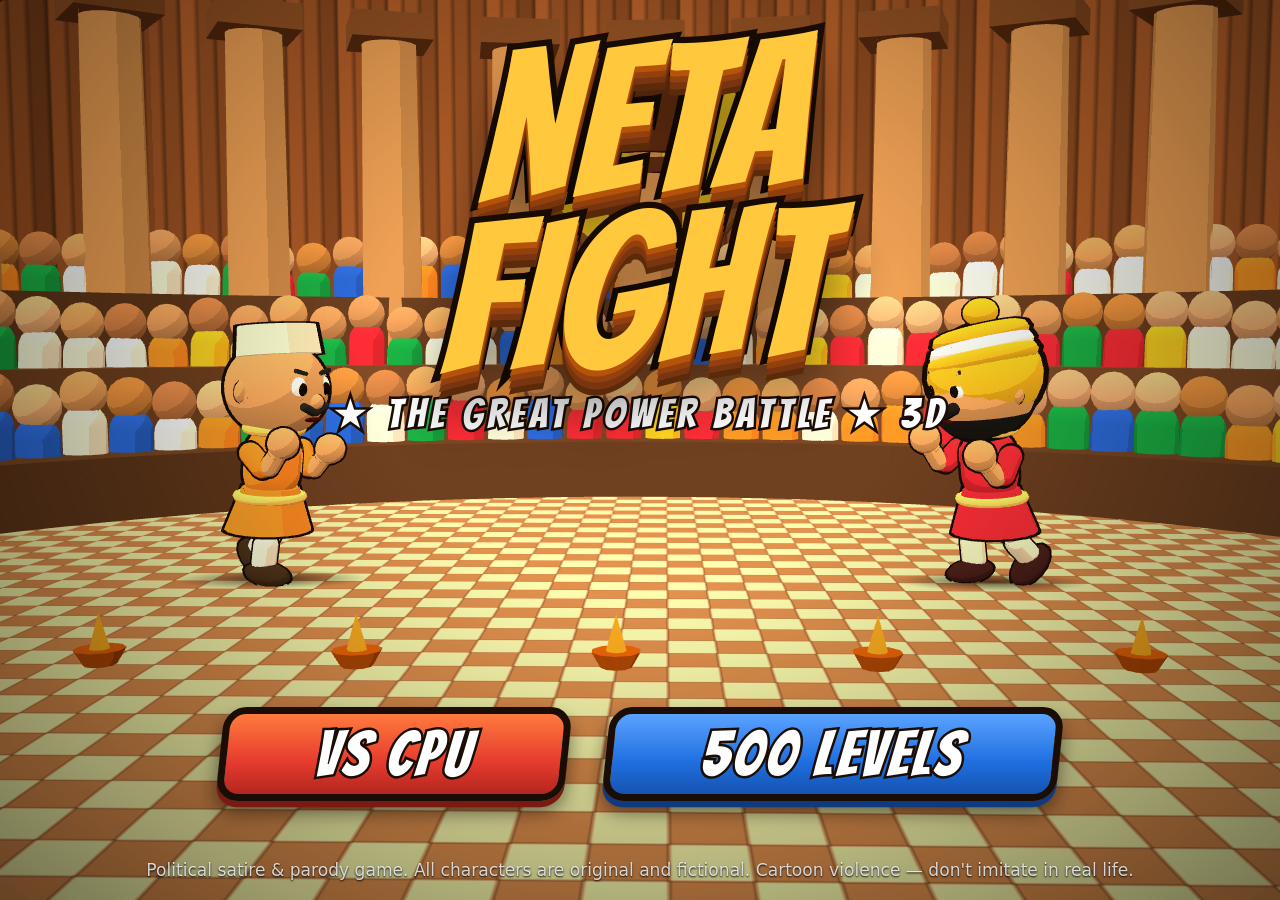
==== commit 0de2aadc: "feat: Upgrade game engine to real 3D rigged models, Sansad Diwali arena, and Neta Fight branding (fi" ====
--- a/app/src/main/assets/game/kursi-clash-3d.html
+++ b/app/src/main/assets/game/kursi-clash-3d.html
@@ -4,7 +4,7 @@
 <meta charset="utf-8">
 <meta name="viewport" content="width=device-width, initial-scale=1, maximum-scale=1, user-scalable=no, viewport-fit=cover">
 <meta name="theme-color" content="#120a06">
-<title>Kursi Clash 3D</title>
+<title>Neta Fight: The Great Power Battle 3D</title>
 <style>@font-face { font-family: 'Bangers'; src: url([data-uri]) format('woff2'); font-display: block; }
 :root { --gold: #ffc83d; --red: #e63b2e; --ink: #1a0d06; --blue: #1f6fe0; --f: 'Bangers', Impact, 'Arial Black', sans-serif; }
 * { box-sizing: border-box; -webkit-tap-highlight-color: transparent; -webkit-user-select: none; user-select: none; touch-action: none; }
@@ -216,8 +216,8 @@
   <!-- TITLE -->
   <section id="title" class="screen on">
     <div class="logoWrap">
-      <div class="logo3d">KURSI<br>CLASH</div>
-      <div class="tag">THE GREAT CHAI FIGHT · 3D</div>
+      <div class="logo3d">NETA<br>FIGHT</div>
+      <div class="tag">★ THE GREAT POWER BATTLE ★ 3D</div>
     </div>
     <div class="titleBtns"><button class="bigBtn" id="vsBtn">VS CPU</button><button class="bigBtn blue" id="lvBtn">500 LEVELS</button></div>
     <div class="disc">Political satire &amp; parody game. All characters are original and fictional. Cartoon violence — don't imitate in real life.</div>
@@ -274,7 +274,7 @@
     </div>
   </section>
 
-  <div id="rotate"><div><div class="rot">📱</div>ROTATE YOUR PHONE<small>Kursi Clash is played in landscape.</small></div></div>
+  <div id="rotate"><div><div class="rot">📱</div>ROTATE YOUR PHONE<small>Neta Fight is played in landscape.</small></div></div>
   <div id="loading"><div>LOADING NETAS…</div></div>
 </div>
 
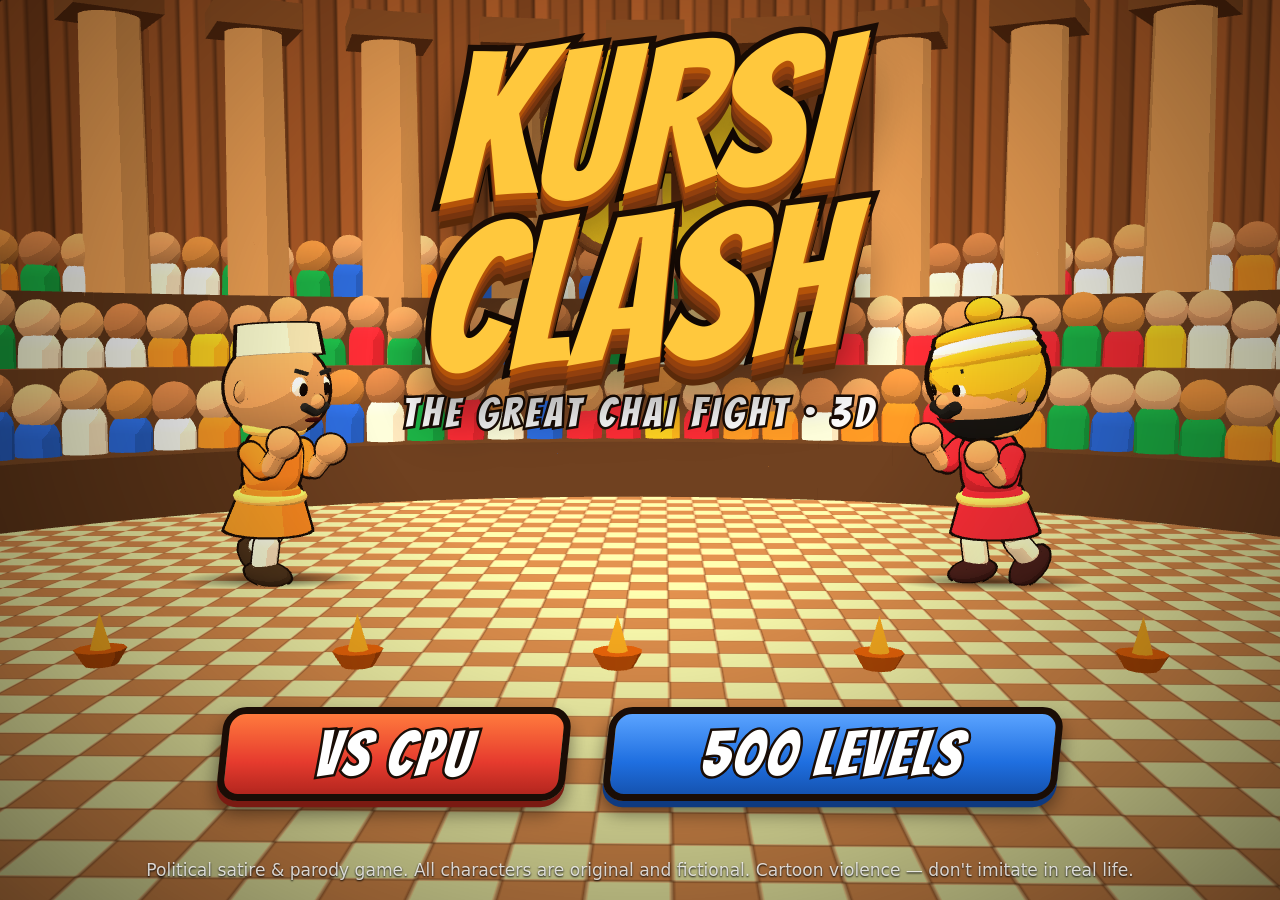
==== commit 9cd7c198: "revert: Revert commit 0de2aad (remove external assets to prevent copyright issues)" ====
--- a/app/src/main/assets/game/kursi-clash-3d.html
+++ b/app/src/main/assets/game/kursi-clash-3d.html
@@ -4,7 +4,7 @@
 <meta charset="utf-8">
 <meta name="viewport" content="width=device-width, initial-scale=1, maximum-scale=1, user-scalable=no, viewport-fit=cover">
 <meta name="theme-color" content="#120a06">
-<title>Neta Fight: The Great Power Battle 3D</title>
+<title>Kursi Clash 3D</title>
 <style>@font-face { font-family: 'Bangers'; src: url([data-uri]) format('woff2'); font-display: block; }
 :root { --gold: #ffc83d; --red: #e63b2e; --ink: #1a0d06; --blue: #1f6fe0; --f: 'Bangers', Impact, 'Arial Black', sans-serif; }
 * { box-sizing: border-box; -webkit-tap-highlight-color: transparent; -webkit-user-select: none; user-select: none; touch-action: none; }
@@ -216,8 +216,8 @@
   <!-- TITLE -->
   <section id="title" class="screen on">
     <div class="logoWrap">
-      <div class="logo3d">NETA<br>FIGHT</div>
-      <div class="tag">★ THE GREAT POWER BATTLE ★ 3D</div>
+      <div class="logo3d">KURSI<br>CLASH</div>
+      <div class="tag">THE GREAT CHAI FIGHT · 3D</div>
     </div>
     <div class="titleBtns"><button class="bigBtn" id="vsBtn">VS CPU</button><button class="bigBtn blue" id="lvBtn">500 LEVELS</button></div>
     <div class="disc">Political satire &amp; parody game. All characters are original and fictional. Cartoon violence — don't imitate in real life.</div>
@@ -274,7 +274,7 @@
     </div>
   </section>
 
-  <div id="rotate"><div><div class="rot">📱</div>ROTATE YOUR PHONE<small>Neta Fight is played in landscape.</small></div></div>
+  <div id="rotate"><div><div class="rot">📱</div>ROTATE YOUR PHONE<small>Kursi Clash is played in landscape.</small></div></div>
   <div id="loading"><div>LOADING NETAS…</div></div>
 </div>
 
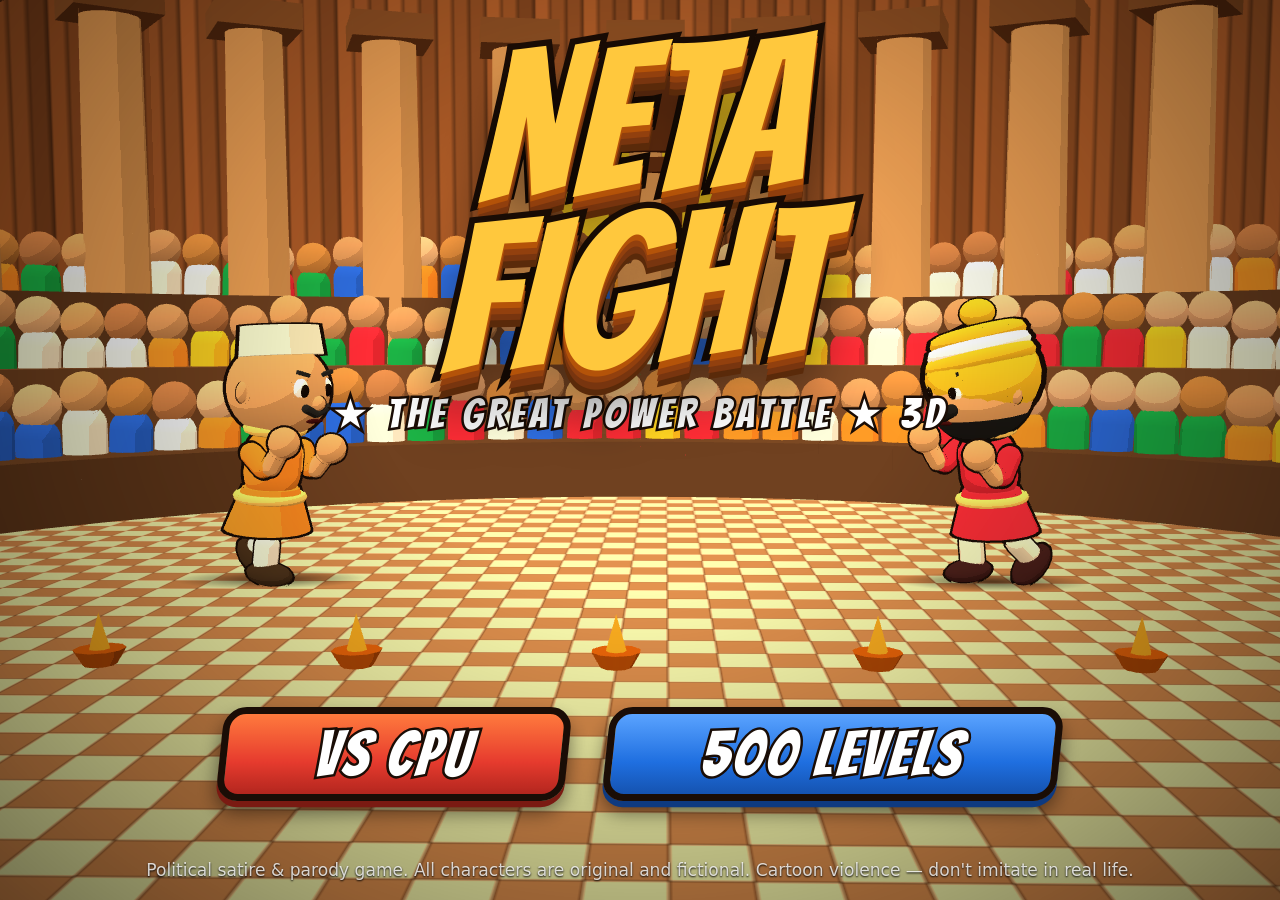
==== commit 6c2409e2: "fix: Update display title and logo to Neta Fight: The Great Power Battle 3D" ====
--- a/app/src/main/assets/game/kursi-clash-3d.html
+++ b/app/src/main/assets/game/kursi-clash-3d.html
@@ -4,7 +4,7 @@
 <meta charset="utf-8">
 <meta name="viewport" content="width=device-width, initial-scale=1, maximum-scale=1, user-scalable=no, viewport-fit=cover">
 <meta name="theme-color" content="#120a06">
-<title>Kursi Clash 3D</title>
+<title>Neta Fight: The Great Power Battle 3D</title>
 <style>@font-face { font-family: 'Bangers'; src: url([data-uri]) format('woff2'); font-display: block; }
 :root { --gold: #ffc83d; --red: #e63b2e; --ink: #1a0d06; --blue: #1f6fe0; --f: 'Bangers', Impact, 'Arial Black', sans-serif; }
 * { box-sizing: border-box; -webkit-tap-highlight-color: transparent; -webkit-user-select: none; user-select: none; touch-action: none; }
@@ -216,8 +216,8 @@
   <!-- TITLE -->
   <section id="title" class="screen on">
     <div class="logoWrap">
-      <div class="logo3d">KURSI<br>CLASH</div>
-      <div class="tag">THE GREAT CHAI FIGHT · 3D</div>
+      <div class="logo3d">NETA<br>FIGHT</div>
+      <div class="tag">★ THE GREAT POWER BATTLE ★ 3D</div>
     </div>
     <div class="titleBtns"><button class="bigBtn" id="vsBtn">VS CPU</button><button class="bigBtn blue" id="lvBtn">500 LEVELS</button></div>
     <div class="disc">Political satire &amp; parody game. All characters are original and fictional. Cartoon violence — don't imitate in real life.</div>
@@ -274,7 +274,7 @@
     </div>
   </section>
 
-  <div id="rotate"><div><div class="rot">📱</div>ROTATE YOUR PHONE<small>Kursi Clash is played in landscape.</small></div></div>
+  <div id="rotate"><div><div class="rot">📱</div>ROTATE YOUR PHONE<small>Neta Fight is played in landscape.</small></div></div>
   <div id="loading"><div>LOADING NETAS…</div></div>
 </div>
 
